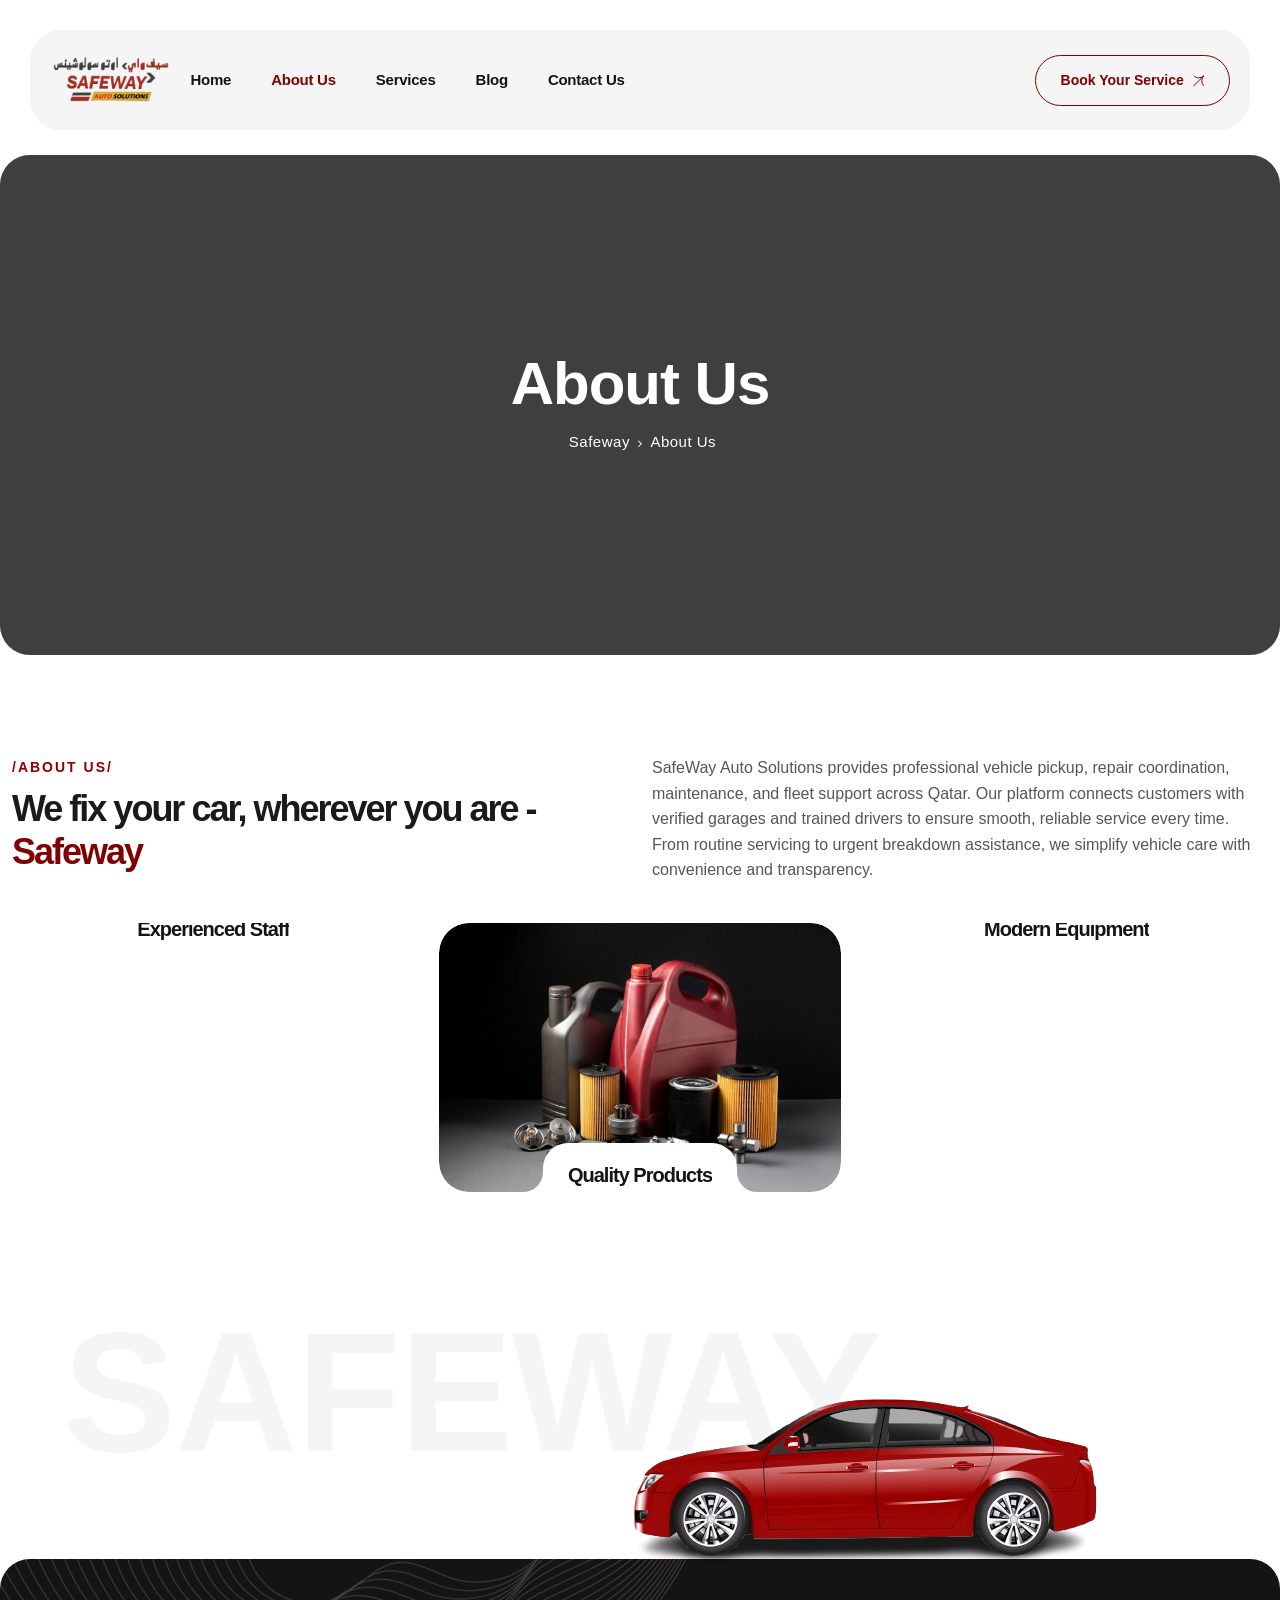
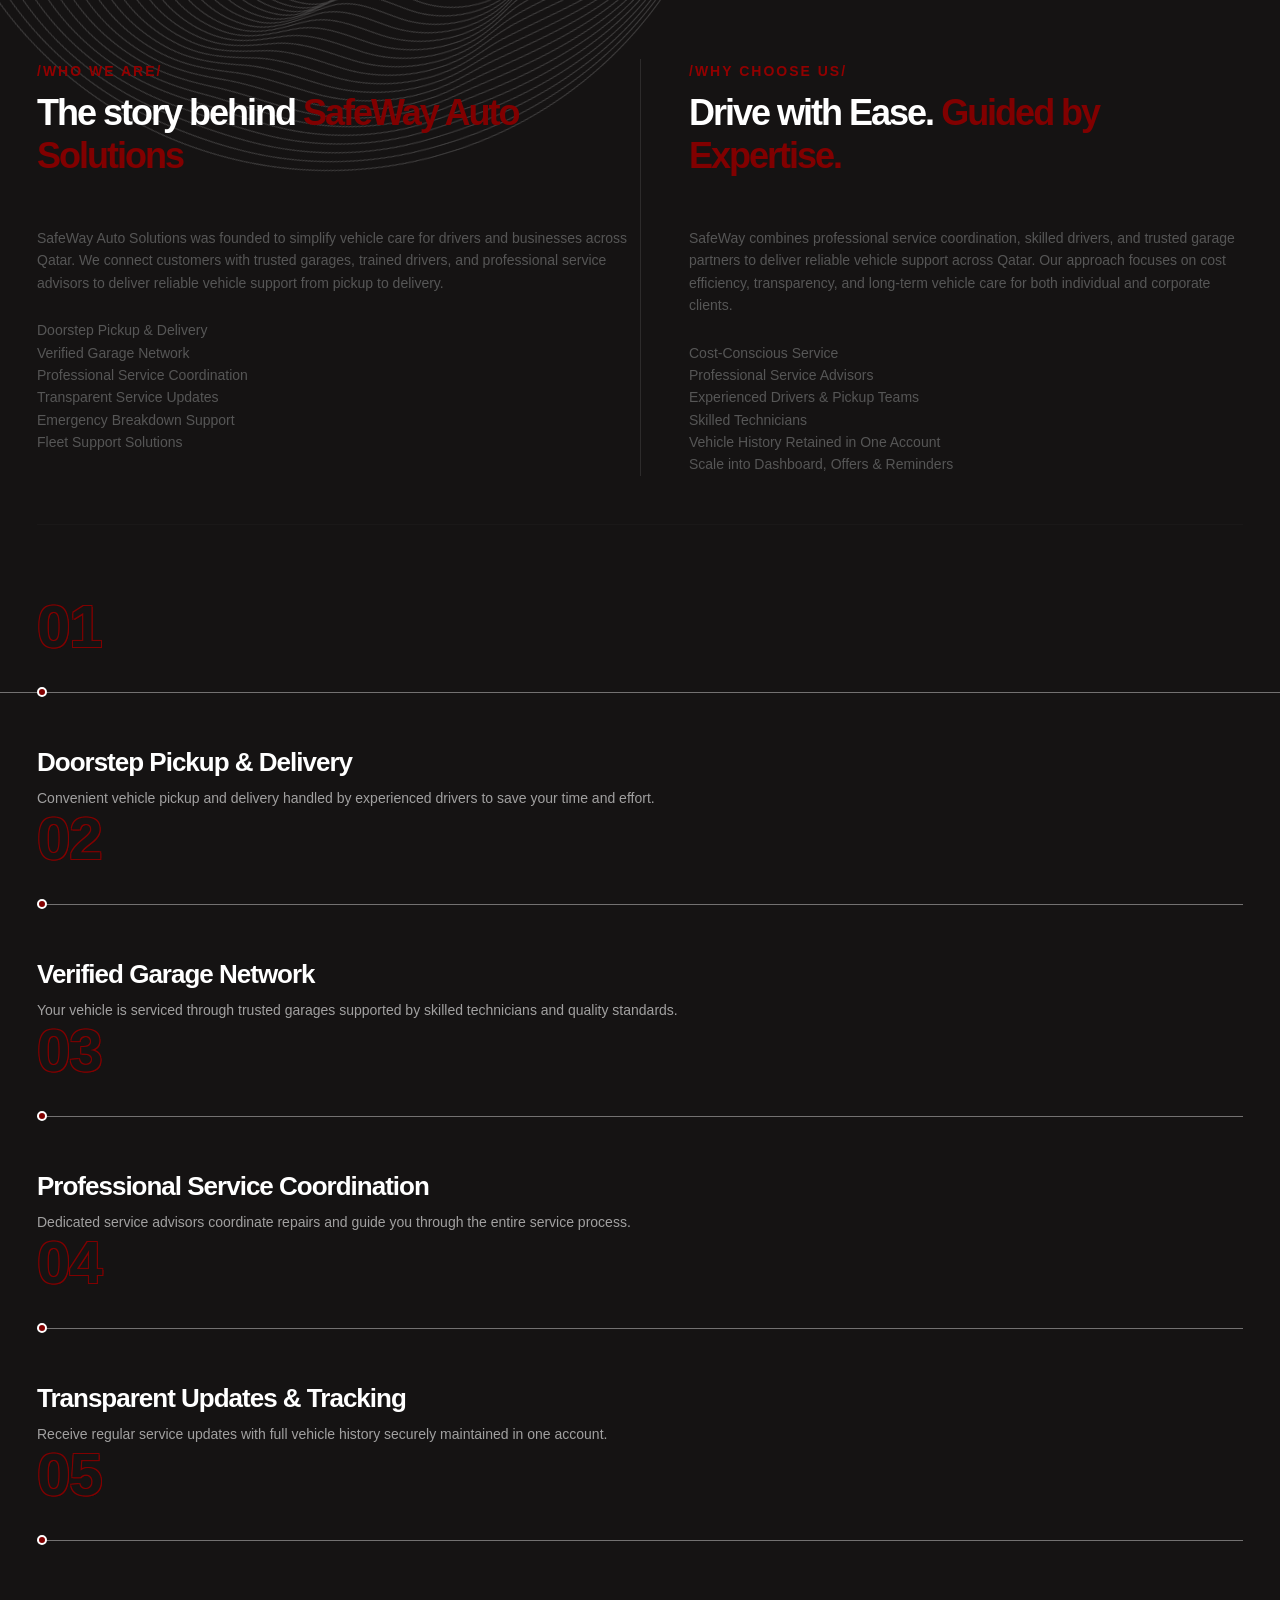
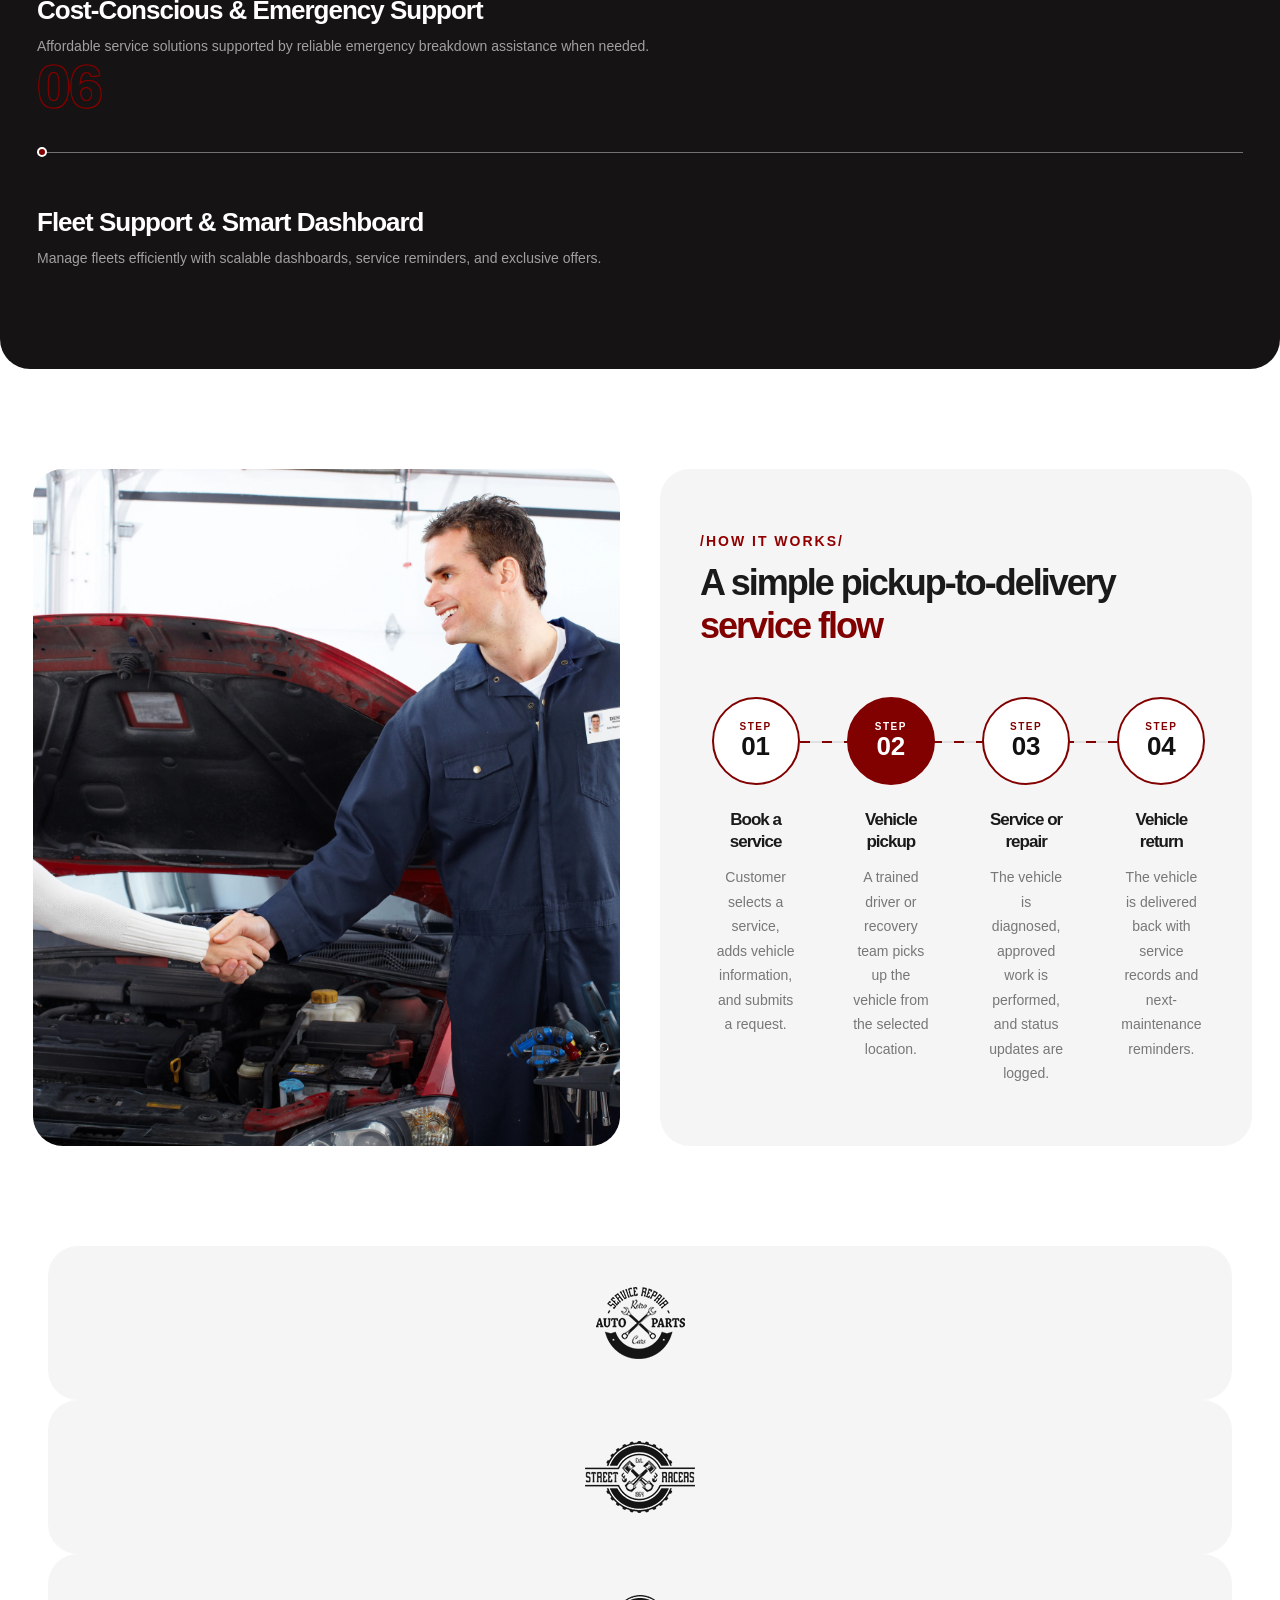
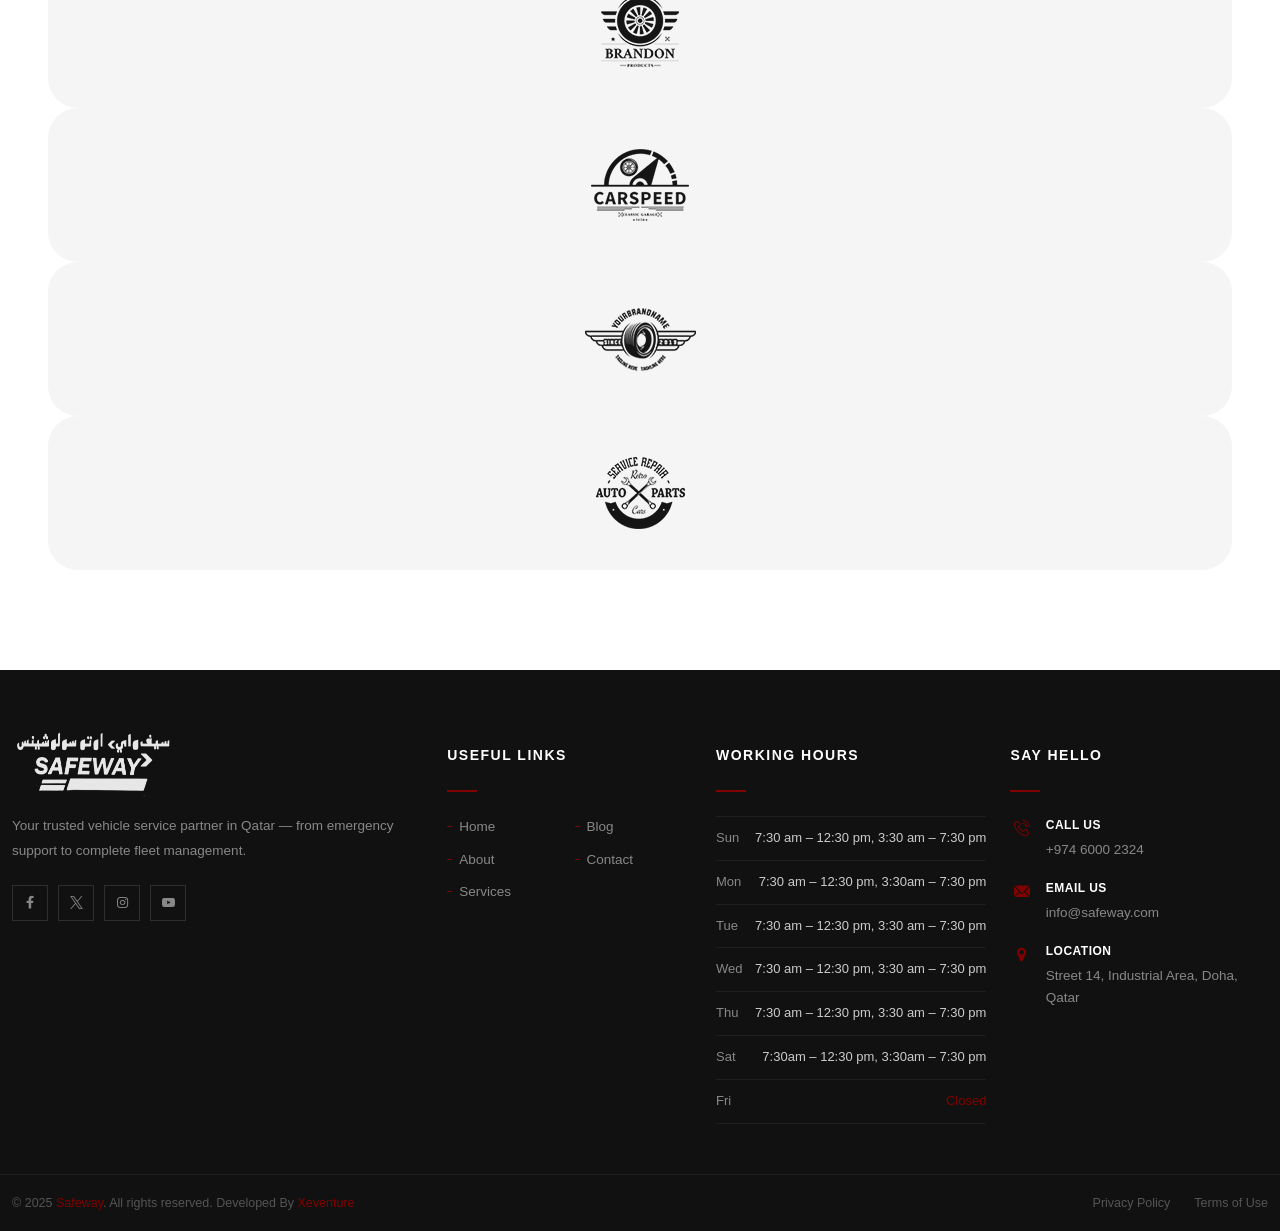
==== about.html @ 5f0ea9a8 "refactor:  add service modal in my pages" ====
<!doctype html>
<html class="no-js" lang="en">

<head>
  <meta charset="utf-8" />
  <meta http-equiv="x-ua-compatible" content="ie=edge" />
  <title>About Us - Safeway Auto Solutions</title>
  <meta name="robots" content="noindex, follow" />
  <meta name="description" content="" />
  <meta name="viewport" content="width=device-width, initial-scale=1, shrink-to-fit=no" />
  <!-- Favicon -->
  <!-- CSS
         ============================================ -->
  <!-- Bootstrap CSS -->
  <link rel="stylesheet" href="css/bootstrap.min.css" />
  <!-- Fontawesome -->
  <link rel="stylesheet" href="css/fontawesome.css" />
  <!-- Flaticon -->
  <link rel="stylesheet" href="css/flaticon.css" />
  <!-- Base Icons -->
  <link rel="stylesheet" href="css/pbminfotech-base-icons.css" />
  <!-- Themify Icons -->
  <link rel="stylesheet" href="css/themify-icons.css" />
  <!-- Slick -->
  <link rel="stylesheet" href="css/swiper.min.css" />
  <!-- Magnific -->
  <link rel="stylesheet" href="css/magnific-popup.css" />
  <!-- AOS -->
  <link rel="stylesheet" href="css/aos.css" />
  <!-- Shortcode CSS -->
  <link rel="stylesheet" href="css/shortcode.css" />
  <!-- Base CSS -->
  <link rel="stylesheet" href="css/base.css" />
  <!-- Style CSS -->
  <link rel="stylesheet" href="css/style.css" />
  <!-- Responsive CSS -->
  <link rel="stylesheet" href="css/responsive.css" />
  
  <style>
    /* Popup Form Styles - Clean Modal */
   
  </style>
</head>

<body>
  <!-- Page Wrapper -->
  <div class="page-wrapper">
    <!-- Header Main Area -->
    <header class="site-header header-style-1">
      <div class="site-header-menu">
        <div class="pbmit-main-header-area">
          <div class="container-fluid">
            <div class="pbmit-header-content d-flex justify-content-between align-items-center">
              <div class="pbmit-logo-menuarea d-flex justify-content-between align-items-center">
                <div class="site-branding">
                  <h1 class="site-title">
                    <a href="index.html">
                      <img class="logo-img" src="images/logo/safewaylogo.png" alt="Safeway" />
                    </a>
                  </h1>
                </div>
                <div class="site-navigation">
                  <nav class="main-menu navbar-expand-xl navbar-light">
                    <div class="navbar-header">
                      <!-- Toggle Button -->
                      <button class="navbar-toggler" type="button">
                        <i class="pbmit-base-icon-menu-1"></i>
                      </button>
                    </div>
                    <div class="pbmit-mobile-menu-bg"></div>
                    <div class="collapse navbar-collapse clearfix show" id="pbmit-menu">
                      <div class="pbmit-menu-wrap">
                        <span class="closepanel">
                          <svg class="qodef-svg--close qodef-m" xmlns="http://www.w3.org/2000/svg" width="20.163"
                            height="20.163" viewBox="0 0 26.163 26.163">
                            <rect width="36" height="1" transform="translate(0.707) rotate(45)"></rect>
                            <rect width="36" height="1" transform="translate(0 25.456) rotate(-45)"></rect>
                          </svg>
                        </span>
                        <ul class="navigation clearfix">
                          <li class="dropdown">
                            <a href="index.html">Home</a>
                          </li>
                          <li class="dropdown active">
                            <a href="about.html">About Us</a>
                          </li>
                          <li class="dropdown">
                            <a href="service.html">Services</a>
                          </li>
                          <li class="dropdown">
                            <a href="blog.html">Blog</a>
                          </li>
                          <li><a href="contact.html">Contact Us</a>
                          </li>
                        </ul>
                      </div>
                    </div>
                  </nav>
                </div>
              </div>
              <div class="pbmit-right-box d-flex align-items-center">
                <div class="pbmit-button-box">
                  <div class="pbmit-header-button">
                    <a href="tel:+974 6000 2324">
                      <span class="pbmit-header-button-text-2">+974 6000 2324</span>
                    </a>
                  </div>
                </div>
                <div class="pbmit-button-box-second">
                  <div>
                    <!-- UPDATED: Book Your Service button triggers popup -->
                    <a class="pbmit-btn pbmit-btn-outline open-service-modal" href="javascript:void(0);">
                      <span class="pbmit-button-content-wrapper">
                        <span class="pbmit-button-icon">
                          <svg xmlns="http://www.w3.org/2000/svg" width="16" height="16" viewBox="0 0 22.76 22.76">
                            <path
                              d="M22.34,1A14.67,14.67,0,0,1,12,5.3,14.6,14.6,0,0,1,6.08,4.06,14.68,14.68,0,0,1,1.59,1"
                              transform="translate(-0.29 -0.29)" fill="none" stroke="currentColor" stroke-width="2">
                            </path>
                            <path d="M22.34,1a14.67,14.67,0,0,0,0,20.75" transform="translate(-0.29 -0.29)" fill="none"
                              stroke="currentColor" stroke-width="2"></path>
                            <path d="M22.34,1,1,22.34" transform="translate(-0.29 -0.29)" fill="none"
                              stroke="currentColor" stroke-width="2"></path>
                          </svg>
                        </span>
                        <span class="pbmit-button-text">Book Your Service</span>
                      </span>
                    </a>
                  </div>
                </div>
              </div>
            </div>
          </div>
        </div>
      </div>
    </header>
    <!-- Header Main Area End Here -->

    <!-- Title Bar -->
    <div class="pbmit-title-bar-wrapper">
      <div class="container">
        <div class="pbmit-title-bar-content">
          <div class="pbmit-title-bar-content-inner">
            <div class="pbmit-tbar">
              <div class="pbmit-tbar-inner container">
                <h1 class="pbmit-tbar-title">About Us</h1>
              </div>
            </div>
            <div class="pbmit-breadcrumb">
              <div class="pbmit-breadcrumb-inner">
                <span>
                  <a title="" href="index.html" class="home"><span>Safeway</span></a>
                </span>
                <span class="sep">
                  <i class="pbmit-base-icon-angle-right"></i>
                </span>
                <span><span class="post-root post post-post current-item">
                    About Us</span></span>
              </div>
            </div>
          </div>
        </div>
      </div>
    </div>
    <!-- Title Bar End-->

    <!-- Page Content -->
    <div class="page-content">
      <!-- About Start -->
      <section class="section-xl">
        <div class="container">
          <div class="row">
            <div class="col-md-12 col-xl-6">
              <div class="pbmit-heading-subheading animation-style4">
                <h4 class="pbmit-subtitle">About Us</h4>
                <h2 class="pbmit-title">
                  We fix your car, wherever you are -
                  <span class="pbmit-global-color">Safeway</span>
                </h2>
              </div>
            </div>
            <div class="col-md-12 col-xl-6">
              <p class="pbmit-text-editor">
                SafeWay Auto Solutions provides professional vehicle pickup,
                repair coordination, maintenance, and fleet support across
                Qatar. Our platform connects customers with verified garages
                and trained drivers to ensure smooth, reliable service every
                time. From routine servicing to urgent breakdown assistance,
                we simplify vehicle care with convenience and transparency.
              </p>
            </div>
          </div>
          <div class="row pbmit-column-three">
            <article class="pbmit-static-box-style-1 col-md-4">
              <div class="pbminfotech-post-item">
                <div class="pbmit-img-wrapper">
                  <img src="images/about-us/staff.jpg" alt="" />
                  <div class="pbmit-title-wrapper">
                    <div class="pbmit-title-inner">
                      <h2 class="pbmit-staticbox-title">
                        <a href="#">
                          <span class="pbmit-button-text">
                            Experienced Staff
                          </span>
                          <span class="pbmit-button-icon-wrapper">
                            <span class="pbmit-button-icon">
                              <i class="pbmit-base-icon-black-arrow-1"></i>
                            </span>
                          </span>
                        </a>
                      </h2>
                    </div>
                  </div>
                </div>
              </div>
            </article>
            <article class="pbmit-static-box-style-1 col-md-4">
              <div class="pbminfotech-post-item">
                <div class="pbmit-img-wrapper">
                  <img src="images/about-us/products.jpg" alt="" />
                  <div class="pbmit-title-wrapper">
                    <div class="pbmit-title-inner">
                      <h2 class="pbmit-staticbox-title">
                        <a href="#">
                          <span class="pbmit-button-text">
                            Quality Products
                          </span>
                          <span class="pbmit-button-icon-wrapper">
                            <span class="pbmit-button-icon">
                              <i class="pbmit-base-icon-black-arrow-1"></i>
                            </span>
                          </span>
                        </a>
                      </h2>
                    </div>
                  </div>
                </div>
              </div>
            </article>
            <article class="pbmit-static-box-style-1 col-md-4">
              <div class="pbminfotech-post-item">
                <div class="pbmit-img-wrapper">
                  <img src="images/about-us/tool.jpg" alt="" />
                  <div class="pbmit-title-wrapper">
                    <div class="pbmit-title-inner">
                      <h2 class="pbmit-staticbox-title">
                        <a href="#">
                          <span class="pbmit-button-text">
                            Modern Equipment
                          </span>
                          <span class="pbmit-button-icon-wrapper">
                            <span class="pbmit-button-icon">
                              <i class="pbmit-base-icon-black-arrow-1"></i>
                            </span>
                          </span>
                        </a>
                      </h2>
                    </div>
                  </div>
                </div>
              </div>
            </article>
          </div>
        </div>
      </section>
      <!-- About end -->

      <!-- Tween Start -->
      <section class="overflow-hidden">
        <div class="container">
          <div class="pbmit-tween-effect-style-1">
            <div class="pbmit-tween-effect" data-x-start="0" data-x-end="6" data-y-start="0" data-y-end="0"
              data-scale-x-start="1" data-scale-x-end=" 1" data-skew-x-start=" 0deg" data-skew-x-end="0deg"
              data-skew-y-start=" 0deg" data-skew-y-end=" 0deg" data-rotate-x-start="0" data-rotate-x-end="0" style="
                  transform: translate(4.0313%, 0%) translate3d(0px, 0px, 0px);
                ">
              <h3 class="pbmit-element-title">SAFEWAY</h3>
            </div>
          </div>
          <div class="infobox-service-car-img">
            <img src="images/about-us/car.png" class="img-fluid" alt="" />
          </div>
        </div>
      </section>
      <!-- Tween end -->

      <!-- History + Who We Are + Why Choose Us Start -->
      <section class="our-history-bg pbmit-bg-color-blackish section-lg">
        <div class="container">
          <!-- Top: Who We Are + Why Choose Us -->
          <div class="row mb-5">
            <div class="col-lg-6">
              <div class="pbmit-heading-subheading animation-style2">
                <h4 class="pbmit-subtitle">Who We Are</h4>
                <h2 class="pbmit-title">
                  The story behind
                  <span class="pbmit-global-color">SafeWay Auto Solutions</span>
                </h2>
              </div>
              <p class="mt-3">
                SafeWay Auto Solutions was founded to simplify vehicle care
                for drivers and businesses across Qatar. We connect customers
                with trusted garages, trained drivers, and professional
                service advisors to deliver reliable vehicle support from
                pickup to delivery.
              </p>
              <ul class="pbmit-list mt-3">
                <li>Doorstep Pickup & Delivery</li>
                <li>Verified Garage Network</li>
                <li>Professional Service Coordination</li>
                <li>Transparent Service Updates</li>
                <li>Emergency Breakdown Support</li>
                <li>Fleet Support Solutions</li>
              </ul>
            </div>
            <div class="col-lg-6 ps-xl-5 mt-4 mt-lg-0" style="border-left: 1px solid rgba(255, 255, 255, 0.1)">
              <div class="pbmit-heading-subheading animation-style2">
                <h4 class="pbmit-subtitle">Why Choose Us</h4>
                <h2 class="pbmit-title">
                  Drive with Ease.
                  <span class="pbmit-global-color">Guided by Expertise.</span>
                </h2>
              </div>
              <p class="mt-3">
                SafeWay combines professional service coordination, skilled
                drivers, and trusted garage partners to deliver reliable
                vehicle support across Qatar. Our approach focuses on cost
                efficiency, transparency, and long-term vehicle care for both
                individual and corporate clients.
              </p>
              <ul class="pbmit-list mt-3">
                <li>Cost-Conscious Service</li>
                <li>Professional Service Advisors</li>
                <li>Experienced Drivers & Pickup Teams</li>
                <li>Skilled Technicians</li>
                <li>Vehicle History Retained in One Account</li>
                <li>Scale into Dashboard, Offers & Reminders</li>
              </ul>
            </div>
          </div>

          <hr style="
                border-color: rgba(255, 255, 255, 0.08);
                margin-bottom: 48px;
              " />

          <!-- History Timeline -->
          <div class="pbmit-timeline pt-4">
            <div class="swiper-slider pbmit-element-timeline-style-1" data-autoplay="false" data-loop="false"
              data-dots="false" data-arrows="false" data-columns="4" data-margin="0" data-effect="slide">
              <div class="swiper-wrapper">
                <!-- Point 1 -->
                <div class="pbmit-timeline-wrapper swiper-slide" role="group">
                  <p class="pbmit-timeline-year">01</p>
                  <div class="steps-dot">
                    <span class="dot"></span>
                  </div>
                  <div class="pbmit-same-height steps-content_wrap">
                    <h3 class="pbmit-timeline-title">
                      Doorstep Pickup & Delivery
                    </h3>
                    <p class="pbmit-timeline-desc">
                      Convenient vehicle pickup and delivery handled by
                      experienced drivers to save your time and effort.
                    </p>
                  </div>
                </div>

                <!-- Point 2 -->
                <div class="pbmit-timeline-wrapper swiper-slide" role="group">
                  <p class="pbmit-timeline-year">02</p>
                  <div class="steps-dot">
                    <span class="dot"></span>
                  </div>
                  <div class="pbmit-same-height steps-content_wrap">
                    <h3 class="pbmit-timeline-title">
                      Verified Garage Network
                    </h3>
                    <p class="pbmit-timeline-desc">
                      Your vehicle is serviced through trusted garages
                      supported by skilled technicians and quality standards.
                    </p>
                  </div>
                </div>

                <!-- Point 3 -->
                <div class="pbmit-timeline-wrapper swiper-slide" role="group">
                  <p class="pbmit-timeline-year">03</p>
                  <div class="steps-dot">
                    <span class="dot"></span>
                  </div>
                  <div class="pbmit-same-height steps-content_wrap">
                    <h3 class="pbmit-timeline-title">
                      Professional Service Coordination
                    </h3>
                    <p class="pbmit-timeline-desc">
                      Dedicated service advisors coordinate repairs and guide
                      you through the entire service process.
                    </p>
                  </div>
                </div>

                <!-- Point 4 -->
                <div class="pbmit-timeline-wrapper swiper-slide" role="group">
                  <p class="pbmit-timeline-year">04</p>
                  <div class="steps-dot">
                    <span class="dot"></span>
                  </div>
                  <div class="pbmit-same-height steps-content_wrap">
                    <h3 class="pbmit-timeline-title">
                      Transparent Updates & Tracking
                    </h3>
                    <p class="pbmit-timeline-desc">
                      Receive regular service updates with full vehicle
                      history securely maintained in one account.
                    </p>
                  </div>
                </div>

                <!-- Point 5 -->
                <div class="pbmit-timeline-wrapper swiper-slide" role="group">
                  <p class="pbmit-timeline-year">05</p>
                  <div class="steps-dot">
                    <span class="dot"></span>
                  </div>
                  <div class="pbmit-same-height steps-content_wrap">
                    <h3 class="pbmit-timeline-title">
                      Cost-Conscious & Emergency Support
                    </h3>
                    <p class="pbmit-timeline-desc">
                      Affordable service solutions supported by reliable
                      emergency breakdown assistance when needed.
                    </p>
                  </div>
                </div>

                <!-- Point 6 -->
                <div class="pbmit-timeline-wrapper swiper-slide" role="group">
                  <p class="pbmit-timeline-year">06</p>
                  <div class="steps-dot">
                    <span class="dot"></span>
                  </div>
                  <div class="pbmit-same-height steps-content_wrap">
                    <h3 class="pbmit-timeline-title">
                      Fleet Support & Smart Dashboard
                    </h3>
                    <p class="pbmit-timeline-desc">
                      Manage fleets efficiently with scalable dashboards,
                      service reminders, and exclusive offers.
                    </p>
                  </div>
                </div>
              </div>
            </div>
          </div>
        </div>
      </section>
      <!-- History + Who We Are + Why Choose Us End -->

      <!-- Testimonial Start -->
      <section class="section-lg">
        <div class="container-fluid px-xl-5 px-0">
          <div class="row g-0">
            <div class="col-md-12 col-xl-6">
              <div class="testimonial-two-bg"></div>
            </div>
            <div class="col-md-12 col-xl-6">
              <div class="testimonial-two-box pbmit-bg-color-light">
                <div class="pbmit-heading-subheading animation-style4">
                  <h4 class="pbmit-subtitle">How it works</h4>
                  <h2 class="pbmit-title">
                    A simple pickup-to-delivery
                    <span class="pbmit-global-color">service flow</span>
                  </h2>
                </div>
                <!-- Steps -->
                <div class="row pbmit-how-it-works-row mt-5">
                  <div class="col-md-6 col-xl-3 pbmit-hiw-step">
                    <div class="pbmit-hiw-inner">
                      <div class="pbmit-hiw-circle">
                        <span class="pbmit-hiw-label">Step</span>
                        <span class="pbmit-hiw-num">01</span>
                      </div>
                      <h4 class="pbmit-hiw-title">Book a service</h4>
                      <p class="pbmit-hiw-desc">
                        Customer selects a service, adds vehicle information,
                        and submits a request.
                      </p>
                    </div>
                  </div>

                  <div class="col-md-6 col-xl-3 pbmit-hiw-step pbmit-hiw-active">
                    <div class="pbmit-hiw-inner">
                      <div class="pbmit-hiw-circle">
                        <span class="pbmit-hiw-label">Step</span>
                        <span class="pbmit-hiw-num">02</span>
                      </div>
                      <h4 class="pbmit-hiw-title">Vehicle pickup</h4>
                      <p class="pbmit-hiw-desc">
                        A trained driver or recovery team picks up the vehicle
                        from the selected location.
                      </p>
                    </div>
                  </div>

                  <div class="col-md-6 col-xl-3 pbmit-hiw-step">
                    <div class="pbmit-hiw-inner">
                      <div class="pbmit-hiw-circle">
                        <span class="pbmit-hiw-label">Step</span>
                        <span class="pbmit-hiw-num">03</span>
                      </div>
                      <h4 class="pbmit-hiw-title">Service or repair</h4>
                      <p class="pbmit-hiw-desc">
                        The vehicle is diagnosed, approved work is performed,
                        and status updates are logged.
                      </p>
                    </div>
                  </div>

                  <div class="col-md-6 col-xl-3 pbmit-hiw-step">
                    <div class="pbmit-hiw-inner">
                      <div class="pbmit-hiw-circle">
                        <span class="pbmit-hiw-label">Step</span>
                        <span class="pbmit-hiw-num">04</span>
                      </div>
                      <h4 class="pbmit-hiw-title">Vehicle return</h4>
                      <p class="pbmit-hiw-desc">
                        The vehicle is delivered back with service records and
                        next-maintenance reminders.
                      </p>
                    </div>
                  </div>
                </div>
              </div>
            </div>
          </div>
        </div>
      </section>
      <!-- Testimonial End -->

      <!-- Client End -->
      <section class="section-lgb">
        <div class="container-fluid px-5">
          <div class="swiper-slider" data-autoplay="true" data-loop="true" data-dots="false" data-arrows="false"
            data-columns="6" data-margin="30" data-effect="slide">
            <div class="swiper-wrapper">
              <!-- Slide1 -->
              <article class="pbmit-client-style-2 swiper-slide">
                <div class="pbmit-border-wrapper">
                  <div class="pbmit-client-wrapper pbmit-client-with-hover-img">
                    <h4 class="pbmit-hide">Client 01</h4>
                    <div class="pbmit-client-hover-img">
                      <img src="images/client/client-global-01.webp" alt="" />
                    </div>
                    <div class="pbmit-featured-img-wrapper">
                      <div class="pbmit-featured-wrapper">
                        <img src="images/client/client-black-01.webp" class="img-fluid" alt="" />
                      </div>
                    </div>
                  </div>
                </div>
              </article>
              <!-- Slide2 -->
              <article class="pbmit-client-style-2 swiper-slide">
                <div class="pbmit-border-wrapper">
                  <div class="pbmit-client-wrapper pbmit-client-with-hover-img">
                    <h4 class="pbmit-hide">Client 01</h4>
                    <div class="pbmit-client-hover-img">
                      <img src="images/client/client-global-02.webp" alt="" />
                    </div>
                    <div class="pbmit-featured-img-wrapper">
                      <div class="pbmit-featured-wrapper">
                        <img src="images/client/client-black-02.webp" class="img-fluid" alt="" />
                      </div>
                    </div>
                  </div>
                </div>
              </article>
              <!-- Slide3 -->
              <article class="pbmit-client-style-2 swiper-slide">
                <div class="pbmit-border-wrapper">
                  <div class="pbmit-client-wrapper pbmit-client-with-hover-img">
                    <h4 class="pbmit-hide">Client 01</h4>
                    <div class="pbmit-client-hover-img">
                      <img src="images/client/client-global-03.webp" alt="" />
                    </div>
                    <div class="pbmit-featured-img-wrapper">
                      <div class="pbmit-featured-wrapper">
                        <img src="images/client/client-black-03.webp" class="img-fluid" alt="" />
                      </div>
                    </div>
                  </div>
                </div>
              </article>
              <!-- Slide4 -->
              <article class="pbmit-client-style-2 swiper-slide">
                <div class="pbmit-border-wrapper">
                  <div class="pbmit-client-wrapper pbmit-client-with-hover-img">
                    <h4 class="pbmit-hide">Client 01</h4>
                    <div class="pbmit-client-hover-img">
                      <img src="images/client/client-global-04.webp" alt="" />
                    </div>
                    <div class="pbmit-featured-img-wrapper">
                      <div class="pbmit-featured-wrapper">
                        <img src="images/client/client-black-04.webp" class="img-fluid" alt="" />
                      </div>
                    </div>
                  </div>
                </div>
              </article>
              <!-- Slide5 -->
              <article class="pbmit-client-style-2 swiper-slide">
                <div class="pbmit-border-wrapper">
                  <div class="pbmit-client-wrapper pbmit-client-with-hover-img">
                    <h4 class="pbmit-hide">Client 01</h4>
                    <div class="pbmit-client-hover-img">
                      <img src="images/client/client-global-05.webp" alt="" />
                    </div>
                    <div class="pbmit-featured-img-wrapper">
                      <div class="pbmit-featured-wrapper">
                        <img src="images/client/client-black-05.webp" class="img-fluid" alt="" />
                      </div>
                    </div>
                  </div>
                </div>
              </article>
              <!-- Slide6 -->
              <article class="pbmit-client-style-2 swiper-slide">
                <div class="pbmit-border-wrapper">
                  <div class="pbmit-client-wrapper pbmit-client-with-hover-img">
                    <h4 class="pbmit-hide">Client 01</h4>
                    <div class="pbmit-client-hover-img">
                      <img src="images/client/client-global-01.webp" alt="" />
                    </div>
                    <div class="pbmit-featured-img-wrapper">
                      <div class="pbmit-featured-wrapper">
                        <img src="images/client/client-black-01.webp" class="img-fluid" alt="" />
                      </div>
                    </div>
                  </div>
                </div>
              </article>
            </div>
          </div>
        </div>
      </section>
      <!-- Client End -->
    </div>
    <!-- Page Content End -->

    <!-- Footer (unchanged) -->
    <footer class="site-footer pbmit-bg-color-blackish">
      <div class="pbmit-footer-widget-area">
        <div class="container">
          <div class="row">
            <div class="pbmit-footer-widget-col-1 col-md-3">
              <div class="widget">
                <div class="textwidget">
                  <a href="index.html" class="footer-logo-wrap">
                    <img class="img-fluid" width="160" src="images/logo/safewaylogo.png" alt="Safeway" />
                  </a>
                  <p class="pbmit-footer-desc">
                    Your trusted vehicle service partner in Qatar — from emergency support to complete fleet management.
                  </p>
                  <ul class="pbmit-social-links">
                    <li class="pbmit-social-li pbmit-social-facebook"><a href="#"><span><i class="pbmit-base-icon-facebook-f"></i></span></a></li>
                    <li class="pbmit-social-li pbmit-social-twitter"><a href="#"><span><i class="pbmit-base-icon-twitter-2"></i></span></a></li>
                    <li class="pbmit-social-li pbmit-social-instagram"><a href="#"><span><i class="pbmit-base-icon-instagram"></i></span></a></li>
                    <li class="pbmit-social-li pbmit-social-youtube"><a href="#"><span><i class="pbmit-base-icon-youtube-play"></i></span></a></li>
                  </ul>
                </div>
              </div>
            </div>
            <div class="pbmit-footer-widget-col-2 col-md-3">
              <div class="widget pbmit-two-column-menu">
                <h2 class="widget-title">Useful Links</h2>
                <div class="textwidget">
                  <ul><li><a href="index.html">Home</a></li><li><a href="about.html">About</a></li><li><a href="service.html">Services</a></li><li><a href="blog.html">Blog</a></li><li><a href="contact.html">Contact</a></li></ul>
                </div>
              </div>
            </div>
            <div class="pbmit-footer-widget-col-4 col-md-3">
              <div class="widget widget_text">
                <h2 class="widget-title">Working Hours</h2>
                <div class="pbmit-timelist-wrapper">
                  <ul class="pbmit-timelist-list">
                    <li><span class="pbmit-timelist-day">Sun</span><span class="pbmit-timelist-time">7:30 am – 12:30 pm, 3:30 am – 7:30 pm</span></li>
                    <li><span class="pbmit-timelist-day">Mon</span><span class="pbmit-timelist-time">7:30 am – 12:30 pm, 3:30am – 7:30 pm</span></li>
                    <li><span class="pbmit-timelist-day">Tue</span><span class="pbmit-timelist-time">7:30 am – 12:30 pm, 3:30 am – 7:30 pm</span></li>
                    <li><span class="pbmit-timelist-day">Wed</span><span class="pbmit-timelist-time">7:30 am – 12:30 pm, 3:30 am – 7:30 pm</span></li>
                    <li><span class="pbmit-timelist-day">Thu</span><span class="pbmit-timelist-time">7:30 am – 12:30 pm, 3:30 am – 7:30 pm</span></li>
                    <li><span class="pbmit-timelist-day">Sat</span><span class="pbmit-timelist-time">7:30am – 12:30 pm, 3:30am – 7:30 pm</span></li>
                    <li class="pbmit-timelist-closed"><span class="pbmit-timelist-day">Fri</span><span class="pbmit-timelist-time">Closed</span></li>
                  </ul>
                </div>
              </div>
            </div>
            <div class="pbmit-footer-widget-col-3 col-md-3">
              <aside class="widget">
                <h2 class="widget-title">Say Hello</h2>
                <div class="pbmit-contact-widget-lines">
                  <div class="pbmit-contact-widget-line"><div class="pbmit-contact-widget-icon"><i class="pbmit-base-icon-phone-call"></i></div><div class="pbmit-contact-widget-text"><strong>Call Us</strong><a href="tel:+97460002324">+974 6000 2324</a></div></div>
                  <div class="pbmit-contact-widget-line"><div class="pbmit-contact-widget-icon"><i class="pbmit-base-icon-email"></i></div><div class="pbmit-contact-widget-text"><strong>Email Us</strong><a href="mailto:info@safeway.com">info@safeway.com</a></div></div>
                  <div class="pbmit-contact-widget-line"><div class="pbmit-contact-widget-icon"><i class="pbmit-base-icon-location"></i></div><div class="pbmit-contact-widget-text"><strong>Location</strong><span>Street 14, Industrial Area, Doha, Qatar</span></div></div>
                </div>
              </aside>
            </div>
          </div>
        </div>
        <div class="pbmit-footer-bottom-bar">
          <div class="container">
            <div class="pbmit-footer-bottom-inner">
              <span class="pbmit-footer-copy">&copy; 2025 <a href="index.html">Safeway</a>. All rights reserved. Developed By <a href="https://xeventure.com/" target="_blank">Xeventure</a></span>
              <div class="pbmit-footer-bottom-links"><a href="#">Privacy Policy</a><a href="#">Terms of Use</a></div>
            </div>
          </div>
        </div>
      </div>
    </footer>
    <!-- footer End -->

    <!-- Search Box Start Here -->
    <div class="pbmit-search-overlay">
      <div class="pbmit-icon-close">
        <svg class="qodef-svg--close qodef-m" xmlns="http://www.w3.org/2000/svg" width="28.163" height="28.163"
          viewBox="0 0 26.163 26.163">
          <rect width="36" height="1" transform="translate(0.707) rotate(45)"></rect>
          <rect width="36" height="1" transform="translate(0 25.456) rotate(-45)"></rect>
        </svg>
      </div>
      <div class="pbmit-search-outer">
        <form class="pbmit-site-searchform">
          <input type="search" class="form-control field searchform-s" name="s" placeholder="Search …" />
          <button type="submit"></button>
        </form>
      </div>
    </div>
    <!-- Search Box End Here -->

    <!-- Scroll To Top -->
    <div class="pbmit-progress-wrap">
      <svg class="pbmit-progress-circle svg-content" width="100%" height="100%" viewBox="-1 -1 102 102">
        <path d="M50,1 a49,49 0 0,1 0,98 a49,49 0 0,1 0,-98"></path>
      </svg>
    </div>
    <!-- Scroll To Top End -->
  </div>

  <!-- SERVICE BOOKING MODAL POPUP -->
  <div id="serviceBookingModal" class="service-modal">
    <div class="modal-container">
      <div class="modal-header">
        <h3>Book Your Service</h3>
        <button class="close-modal" id="closeModalBtn">&times;</button>
      </div>
      <div class="modal-body">
        <form id="serviceBookingForm">
          <div class="form-row">
            <div class="form-group">
              <label class="required">Full Name</label>
              <input type="text" name="fullname" placeholder="John Doe" required>
            </div>
            <div class="form-group">
              <label class="required">Email</label>
              <input type="email" name="email" placeholder="hello@safeway.com" required>
            </div>
          </div>
          <div class="form-row">
            <div class="form-group">
              <label class="required">Phone Number</label>
              <input type="tel" name="phone" placeholder="+974 XXXXXXXX" required>
            </div>
            <div class="form-group">
              <label class="required">Preferred Date</label>
              <input type="date" name="date" required>
            </div>
          </div>
          <div class="form-group">
            <label class="required">Select Service</label>
            <select name="service" required>
              <option value="">-- Choose a service --</option>
              <option>Repair Works</option>
              <option>Air Conditioning</option>
              <option>Tire & RIM Works</option>
              <option>Detailing & Interiors</option>
              <option>Battery</option>
              <option>Brake Works</option>
              <option>Periodic Service</option>
              <option>Breakdown Assistance</option>
            </select>
          </div>
          <div class="form-group">
            <label class="required">Pickup Address</label>
            <input type="text" name="pickup_address" placeholder="Street, building, area, city" required>
          </div>
          <div class="form-row">
            <div class="form-group">
              <label class="required">Vehicle Make</label>
              <input type="text" name="vehicle_make" placeholder="e.g., Toyota, Honda" required>
            </div>
            <div class="form-group">
              <label class="required">Vehicle Model</label>
              <input type="text" name="vehicle_model" placeholder="e.g., Camry, Civic" required>
            </div>
          </div>
          <div class="form-group">
            <label>Issue Description (Optional)</label>
            <textarea name="issue_description" placeholder="Describe the problem or required repair..."></textarea>
          </div>
          <div class="form-group">
            <label>Landmarks / Package Details (Optional)</label>
            <input type="text" name="landmarks" placeholder="Nearby landmark or special request">
          </div>
          <button type="submit" class="submit-btn"> Submit Request</button>
          <div class="form-note">Our team will contact you within 1 hour to confirm.</div>
        </form>
      </div>
    </div>
  </div>

  <!-- JS Scripts -->
  <script data-cfasync="false" src="../cdn-cgi/scripts/5c5dd728/cloudflare-static/email-decode.min.js"></script>
  <script src="js/jquery.min.js"></script>
  <script src="js/popper.min.js"></script>
  <script src="js/bootstrap.min.js"></script>
  <script src="js/jquery.waypoints.min.js"></script>
  <script src="js/jquery.appear.js"></script>
  <script src="js/numinate.min.js"></script>
  <script src="js/swiper.min.js"></script>
  <script src="js/jquery.magnific-popup.min.js"></script>
  <script src="js/circle-progress.js"></script>
  <script src="js/jquery.countdown.min.js"></script>
  <script src="js/aos.js"></script>
  <script src="js/gsap.js"></script>
  <script src="js/ScrollTrigger.js"></script>
  <script src="js/SplitText.js"></script>
  <script src="js/magnetic.js"></script>
  <script src="js/theia-sticky-sidebar.js"></script>
  <script src="js/gsap-animation.js"></script>
  <script src="js/scripts.js"></script>

</body>

</html>
---- css/flaticon.css ----
@font-face {
    font-family: "flaticon";
    src: url("../fonts/flaticonc67c.woff2?716d898122548937996ee23449084144") format("woff2"),
url("../fonts/flaticonc67c.woff?716d898122548937996ee23449084144") format("woff"),
url("../fonts/flaticonc67c.eot?716d898122548937996ee23449084144#iefix") format("embedded-opentype"),
url("../fonts/flaticonc67c.ttf?716d898122548937996ee23449084144") format("truetype"),
url("../fonts/flaticonc67c.svg?716d898122548937996ee23449084144#flaticon") format("svg")
}

i[class^="flaticon-"]:before, i[class*=" pbmit-karsfix-icon-"]:before {
    font-family: flaticon !important;
    font-style: normal;
    font-weight: normal !important;
    font-variant: normal;
    text-transform: none;
    line-height: 1;
    -webkit-font-smoothing: antialiased;
    -moz-osx-font-smoothing: grayscale;
}

.pbmit-karsfix-icon-car-engine:before {
    content: "\f101";
}
.pbmit-karsfix-icon-repair:before {
    content: "\f102";
}
.pbmit-karsfix-icon-setting:before {
    content: "\f103";
}
.pbmit-karsfix-icon-garage:before {
    content: "\f104";
}
.pbmit-karsfix-icon-headlight:before {
    content: "\f105";
}
.pbmit-karsfix-icon-report:before {
    content: "\f106";
}
.pbmit-karsfix-icon-car-lifter:before {
    content: "\f107";
}
.pbmit-karsfix-icon-belt:before {
    content: "\f108";
}
.pbmit-karsfix-icon-spark-plug:before {
    content: "\f109";
}
.pbmit-karsfix-icon-automobile:before {
    content: "\f10a";
}
.pbmit-karsfix-icon-tyre:before {
    content: "\f10b";
}
.pbmit-karsfix-icon-car-battery:before {
    content: "\f10c";
}
.pbmit-karsfix-icon-car-lifter-1:before {
    content: "\f10d";
}
.pbmit-karsfix-icon-worker:before {
    content: "\f10e";
}
.pbmit-karsfix-icon-brakes:before {
    content: "\f10f";
}
.pbmit-karsfix-icon-turbo:before {
    content: "\f110";
}
.pbmit-karsfix-icon-steering-wheel:before {
    content: "\f111";
}
.pbmit-karsfix-icon-car-door:before {
    content: "\f112";
}
.pbmit-karsfix-icon-chassis:before {
    content: "\f113";
}
.pbmit-karsfix-icon-windscreen:before {
    content: "\f114";
}
.pbmit-karsfix-icon-monitor:before {
    content: "\f115";
}
.pbmit-karsfix-icon-adjustable-wrench:before {
    content: "\f116";
}
.pbmit-karsfix-icon-spanner:before {
    content: "\f117";
}
.pbmit-karsfix-icon-bolt:before {
    content: "\f118";
}
.pbmit-karsfix-icon-engine:before {
    content: "\f119";
}
.pbmit-karsfix-icon-woofer:before {
    content: "\f11a";
}
.pbmit-karsfix-icon-side-mirror:before {
    content: "\f11b";
}
.pbmit-karsfix-icon-nut:before {
    content: "\f11c";
}
.pbmit-karsfix-icon-car-key:before {
    content: "\f11d";
}
.pbmit-karsfix-icon-stick:before {
    content: "\f11e";
}
.pbmit-karsfix-icon-exhaust:before {
    content: "\f11f";
}
.pbmit-karsfix-icon-lug-wrench:before {
    content: "\f120";
}
.pbmit-karsfix-icon-chassis-1:before {
    content: "\f121";
}
.pbmit-karsfix-icon-meter:before {
    content: "\f122";
}
.pbmit-karsfix-icon-technical-support:before {
    content: "\f123";
}
.pbmit-karsfix-icon-spray-can:before {
    content: "\f124";
}
.pbmit-karsfix-icon-funnel:before {
    content: "\f125";
}
.pbmit-karsfix-icon-spray-paint-gun:before {
    content: "\f126";
}
.pbmit-karsfix-icon-calender-app:before {
    content: "\f127";
}
.pbmit-karsfix-icon-events:before {
    content: "\f128";
}
.pbmit-karsfix-icon-best-price:before {
    content: "\f129";
}
.pbmit-karsfix-icon-telephone:before {
    content: "\f12a";
}
.pbmit-karsfix-icon-mail:before {
    content: "\f12b";
}
.pbmit-karsfix-icon-placeholder:before {
    content: "\f12c";
}
.pbmit-karsfix-icon-briefcase:before {
    content: "\f12d";
}
.pbmit-karsfix-icon-customer-satisfaction:before {
    content: "\f12e";
}
.pbmit-karsfix-icon-thumbs:before {
    content: "\f12f";
}
.pbmit-karsfix-icon-straight-quotes:before {
    content: "\f130";
}
---- css/pbminfotech-base-icons.css ----
@font-face {
  font-family: 'pbminfotech-base-icons';
  src: url('../fonts/pbminfotech-base-iconsdb0b.eot?91571697');
  src: url('../fonts/pbminfotech-base-iconsdb0b.eot?91571697#iefix') format('embedded-opentype'),
       url('../fonts/pbminfotech-base-iconsdb0b.woff2?91571697') format('woff2'),
       url('../fonts/pbminfotech-base-iconsdb0b.woff?91571697') format('woff'),
       url('../fonts/pbminfotech-base-iconsdb0b.ttf?91571697') format('truetype'),
       url('../fonts/pbminfotech-base-iconsdb0b.svg?91571697#pbminfotech-base-icons') format('svg');
  font-weight: normal;
  font-style: normal;
}
/* Chrome hack: SVG is rendered more smooth in Windozze. 100% magic, uncomment if you need it. */
/* Note, that will break hinting! In other OS-es font will be not as sharp as it could be */
/*
@media screen and (-webkit-min-device-pixel-ratio:0) {
  @font-face {
    font-family: 'pbminfotech-base-icons';
    src: url('../font/pbminfotech-base-icons.svg?91571697#pbminfotech-base-icons') format('svg');
  }
}
*/
[class^="pbmit-base-icon-"]:before, [class*=" pbmit-base-icon-"]:before {
  font-family: "pbminfotech-base-icons";
  font-style: normal;
  font-weight: normal;
  speak: never;

  display: inline-block;
  text-decoration: inherit;
  width: 1em;
  margin-right: .2em;
  text-align: center;
  /* opacity: .8; */

  /* For safety - reset parent styles, that can break glyph codes*/
  font-variant: normal;
  text-transform: none;

  /* fix buttons height, for twitter bootstrap */
  line-height: 1em;

  /* Animation center compensation - margins should be symmetric */
  /* remove if not needed */
  margin-left: .2em;

  /* you can be more comfortable with increased icons size */
  /* font-size: 120%; */

  /* Font smoothing. That was taken from TWBS */
  -webkit-font-smoothing: antialiased;
  -moz-osx-font-smoothing: grayscale;

  /* Uncomment for 3D effect */
  /* text-shadow: 1px 1px 1px rgba(127, 127, 127, 0.3); */
}

.pbmit-base-icon-d1:before { content: '\e800'; } /* '' */
.pbmit-base-icon-chat:before { content: '\e801'; } /* '' */
.pbmit-base-icon-calendar:before { content: '\e802'; } /* '' */
.pbmit-base-icon-heart:before { content: '\e803'; } /* '' */
.pbmit-base-icon-star-2:before { content: '\e804'; } /* '' */
.pbmit-base-icon-quote:before { content: '\e805'; } /* '' */
.pbmit-base-icon-right-open:before { content: '\e806'; } /* '' */
.pbmit-base-icon-left-open:before { content: '\e807'; } /* '' */
.pbmit-base-icon-user:before { content: '\e808'; } /* '' */
.pbmit-base-icon-chat-1:before { content: '\e809'; } /* '' */
.pbmit-base-icon-folder-open:before { content: '\e80a'; } /* '' */
.pbmit-base-icon-tags:before { content: '\e80b'; } /* '' */
.pbmit-base-icon-phone-call:before { content: '\e80c'; } /* '' */
.pbmit-base-icon-search-1:before { content: '\e80d'; } /* '' */
.pbmit-base-icon-location:before { content: '\e80e'; } /* '' */
.pbmit-base-icon-right-big:before { content: '\e80f'; } /* '' */
.pbmit-base-icon-email:before { content: '\e810'; } /* '' */
.pbmit-base-icon-down-open-big:before { content: '\e811'; } /* '' */
.pbmit-base-icon-up-open-big:before { content: '\e812'; } /* '' */
.pbmit-base-icon-cancel:before { content: '\e813'; } /* '' */
.pbmit-base-icon-angle-right:before { content: '\e814'; } /* '' */
.pbmit-base-icon-arrow-right:before { content: '\e815'; } /* '' */
.pbmit-base-icon-aside:before { content: '\e816'; } /* '' */
.pbmit-base-icon-music:before { content: '\e817'; } /* '' */
.pbmit-base-icon-plus:before { content: '\e818'; } /* '' */
.pbmit-base-icon-videocam:before { content: '\e819'; } /* '' */
.pbmit-base-icon-link-1:before { content: '\e81a'; } /* '' */
.pbmit-base-icon-gallery:before { content: '\e81b'; } /* '' */
.pbmit-base-icon-right-small:before { content: '\e81c'; } /* '' */
.pbmit-base-icon-left-small:before { content: '\e81d'; } /* '' */
.pbmit-base-icon-angle-left:before { content: '\e81e'; } /* '' */
.pbmit-base-icon-arrow-left:before { content: '\e81f'; } /* '' */
.pbmit-base-icon-home-service:before { content: '\e820'; } /* '' */
.pbmit-base-icon-tik-tok:before { content: '\e821'; } /* '' */
.pbmit-base-icon-shopping-cart:before { content: '\e822'; } /* '' */
.pbmit-base-icon-pdf:before { content: '\e823'; } /* '' */
.pbmit-base-icon-file:before { content: '\e824'; } /* '' */
.pbmit-base-icon-search-2:before { content: '\e825'; } /* '' */
.pbmit-base-icon-placeholder:before { content: '\e826'; } /* '' */
.pbmit-base-icon-mail-inbox:before { content: '\e827'; } /* '' */
.pbmit-base-icon-phone-volume-solid-1:before { content: '\e828'; } /* '' */
.pbmit-base-icon-menu-1:before { content: '\e829'; } /* '' */
.pbmit-base-icon-call:before { content: '\e82a'; } /* '' */
.pbmit-base-icon-align-left:before { content: '\e82c'; } /* '' */
.pbmit-base-icon-sticky:before { content: '\e830'; } /* '' */
.pbmit-base-icon-pin-outline:before { content: '\e831'; } /* '' */
.pbmit-base-icon-clock:before { content: '\e832'; } /* '' */
.pbmit-base-icon-phone:before { content: '\e833'; } /* '' */
.pbmit-base-icon-clock-1:before { content: '\e836'; } /* '' */
.pbmit-base-icon-star:before { content: '\e843'; } /* '' */
.pbmit-base-icon-calendar-1:before { content: '\e844'; } /* '' */
.pbmit-base-icon-share:before { content: '\e845'; } /* '' */
.pbmit-base-icon-bookmark:before { content: '\e849'; } /* '' */
.pbmit-base-icon-heart-empty:before { content: '\e84c'; } /* '' */
.pbmit-base-icon-square-dot-:before { content: '\e850'; } /* '' */
.pbmit-base-icon-forward:before { content: '\e855'; } /* '' */
.pbmit-base-icon-left-dir:before { content: '\e859'; } /* '' */
.pbmit-base-icon-right-dir:before { content: '\e85a'; } /* '' */
.pbmit-base-icon-phone-call-1:before { content: '\e85d'; } /* '' */
.pbmit-base-icon-comment-alt:before { content: '\e85e'; } /* '' */
.pbmit-base-icon-comment-2:before { content: '\e85f'; } /* '' */
.pbmit-base-icon-close-circular-button-symbol:before { content: '\e860'; } /* '' */
.pbmit-base-icon-location-dot-solid:before { content: '\e864'; } /* '' */
.pbmit-base-icon-straight-quotes:before { content: '\e865'; } /* '' */
.pbmit-base-icon-chat-3:before { content: '\e867'; } /* '' */
.pbmit-base-icon-location-2:before { content: '\e86b'; } /* '' */
.pbmit-base-icon-facebook-f:before { content: '\e871'; } /* '' */
.pbmit-base-icon-linkedin-in:before { content: '\e873'; } /* '' */
.pbmit-base-icon-pointed-star:before { content: '\e883'; } /* '' */
.pbmit-base-icon-star-1:before { content: '\e889'; } /* '' */
.pbmit-base-icon-calendar-3:before { content: '\e88b'; } /* '' */
.pbmit-base-icon-download:before { content: '\e88f'; } /* '' */
.pbmit-base-icon-clock-3:before { content: '\e892'; } /* '' */
.pbmit-base-icon-twitter-2:before { content: '\e895'; } /* '' */
.pbmit-base-icon-right-1:before { content: '\e896'; } /* '' */
.pbmit-base-icon-user-4:before { content: '\e897'; } /* '' */
.pbmit-base-icon-tick-1:before { content: '\e89a'; } /* '' */
.pbmit-base-icon-doc-file-format:before { content: '\e89b'; } /* '' */
.pbmit-base-icon-pdf-file-format-symbol-1:before { content: '\e89c'; } /* '' */
.pbmit-base-icon-checked:before { content: '\e8a0'; } /* '' */
.pbmit-base-icon-search:before { content: '\e8c4'; } /* '' */
.pbmit-base-icon-black-arrow-1:before { content: '\e8dd'; } /* '' */
.pbmit-base-icon-share-2:before { content: '\e8e0'; } /* '' */
.pbmit-base-icon-up-right-arrow-1:before { content: '\e8ea'; } /* '' */
.pbmit-base-icon-right-circled:before { content: '\f0a9'; } /* '' */
.pbmit-base-icon-menu:before { content: '\f0c9'; } /* '' */
.pbmit-base-icon-gplus:before { content: '\f0d5'; } /* '' */
.pbmit-base-icon-mail-alt:before { content: '\f0e0'; } /* '' */
.pbmit-base-icon-comment-empty:before { content: '\f0e5'; } /* '' */
.pbmit-base-icon-chat-empty:before { content: '\f0e6'; } /* '' */
.pbmit-base-icon-angle-double-right:before { content: '\f101'; } /* '' */
.pbmit-base-icon-reply:before { content: '\f112'; } /* '' */
.pbmit-base-icon-folder-open-empty:before { content: '\f115'; } /* '' */
.pbmit-base-icon-ok-squared:before { content: '\f14a'; } /* '' */
.pbmit-base-icon-youtube-play:before { content: '\f16a'; } /* '' */
.pbmit-base-icon-instagram:before { content: '\f16d'; } /* '' */
.pbmit-base-icon-flickr:before { content: '\f16e'; } /* '' */
.pbmit-base-icon-paper-plane:before { content: '\f1d8'; } /* '' */
.pbmit-base-icon-pinterest:before { content: '\f231'; } /* '' */
.pbmit-base-icon-vimeo-1:before { content: '\f27d'; } /* '' */
.pbmit-base-icon-reddit:before { content: '\f281'; } /* '' */
.pbmit-base-icon-user-circle:before { content: '\f2bd'; } /* '' */
.pbmit-base-icon-facebook-squared:before { content: '\f308'; } /* '' */
.pbmit-base-icon-linkedin-squared:before { content: '\f30c'; } /* '' */
---- css/themify-icons.css ----
@font-face {
	font-family: 'themify';
	src:url('../fonts/themify9f24.eot?-fvbane');
	src:url('../fonts/themifyd41d.eot?#iefix-fvbane') format('embedded-opentype'),
		url('../fonts/themify9f24.woff?-fvbane') format('woff'),
		url('../fonts/themify9f24.ttf?-fvbane') format('truetype'),
		url('../fonts/themify9f24.svg?-fvbane#themify') format('svg');
	font-weight: normal;
	font-style: normal;
}

[class^="ti-"], [class*=" ti-"] {
	font-family: 'themify';
	speak: none;
	font-style: normal;
	font-weight: normal;
	font-variant: normal;
	text-transform: none;
	line-height: 1;

	/* Better Font Rendering =========== */
	-webkit-font-smoothing: antialiased;
	-moz-osx-font-smoothing: grayscale;
}

.ti-wand:before {
	content: "\e600";
}
.ti-volume:before {
	content: "\e601";
}
.ti-user:before {
	content: "\e602";
}
.ti-unlock:before {
	content: "\e603";
}
.ti-unlink:before {
	content: "\e604";
}
.ti-trash:before {
	content: "\e605";
}
.ti-thought:before {
	content: "\e606";
}
.ti-target:before {
	content: "\e607";
}
.ti-tag:before {
	content: "\e608";
}
.ti-tablet:before {
	content: "\e609";
}
.ti-star:before {
	content: "\e60a";
}
.ti-spray:before {
	content: "\e60b";
}
.ti-signal:before {
	content: "\e60c";
}
.ti-shopping-cart:before {
	content: "\e60d";
}
.ti-shopping-cart-full:before {
	content: "\e60e";
}
.ti-settings:before {
	content: "\e60f";
}
.ti-search:before {
	content: "\e610";
}
.ti-zoom-in:before {
	content: "\e611";
}
.ti-zoom-out:before {
	content: "\e612";
}
.ti-cut:before {
	content: "\e613";
}
.ti-ruler:before {
	content: "\e614";
}
.ti-ruler-pencil:before {
	content: "\e615";
}
.ti-ruler-alt:before {
	content: "\e616";
}
.ti-bookmark:before {
	content: "\e617";
}
.ti-bookmark-alt:before {
	content: "\e618";
}
.ti-reload:before {
	content: "\e619";
}
.ti-plus:before {
	content: "\e61a";
}
.ti-pin:before {
	content: "\e61b";
}
.ti-pencil:before {
	content: "\e61c";
}
.ti-pencil-alt:before {
	content: "\e61d";
}
.ti-paint-roller:before {
	content: "\e61e";
}
.ti-paint-bucket:before {
	content: "\e61f";
}
.ti-na:before {
	content: "\e620";
}
.ti-mobile:before {
	content: "\e621";
}
.ti-minus:before {
	content: "\e622";
}
.ti-medall:before {
	content: "\e623";
}
.ti-medall-alt:before {
	content: "\e624";
}
.ti-marker:before {
	content: "\e625";
}
.ti-marker-alt:before {
	content: "\e626";
}
.ti-arrow-up:before {
	content: "\e627";
}
.ti-arrow-right:before {
	content: "\e628";
}
.ti-arrow-left:before {
	content: "\e629";
}
.ti-arrow-down:before {
	content: "\e62a";
}
.ti-lock:before {
	content: "\e62b";
}
.ti-location-arrow:before {
	content: "\e62c";
}
.ti-link:before {
	content: "\e62d";
}
.ti-layout:before {
	content: "\e62e";
}
.ti-layers:before {
	content: "\e62f";
}
.ti-layers-alt:before {
	content: "\e630";
}
.ti-key:before {
	content: "\e631";
}
.ti-import:before {
	content: "\e632";
}
.ti-image:before {
	content: "\e633";
}
.ti-heart:before {
	content: "\e634";
}
.ti-heart-broken:before {
	content: "\e635";
}
.ti-hand-stop:before {
	content: "\e636";
}
.ti-hand-open:before {
	content: "\e637";
}
.ti-hand-drag:before {
	content: "\e638";
}
.ti-folder:before {
	content: "\e639";
}
.ti-flag:before {
	content: "\e63a";
}
.ti-flag-alt:before {
	content: "\e63b";
}
.ti-flag-alt-2:before {
	content: "\e63c";
}
.ti-eye:before {
	content: "\e63d";
}
.ti-export:before {
	content: "\e63e";
}
.ti-exchange-vertical:before {
	content: "\e63f";
}
.ti-desktop:before {
	content: "\e640";
}
.ti-cup:before {
	content: "\e641";
}
.ti-crown:before {
	content: "\e642";
}
.ti-comments:before {
	content: "\e643";
}
.ti-comment:before {
	content: "\e644";
}
.ti-comment-alt:before {
	content: "\e645";
}
.ti-close:before {
	content: "\e646";
}
.ti-clip:before {
	content: "\e647";
}
.ti-angle-up:before {
	content: "\e648";
}
.ti-angle-right:before {
	content: "\e649";
}
.ti-angle-left:before {
	content: "\e64a";
}
.ti-angle-down:before {
	content: "\e64b";
}
.ti-check:before {
	content: "\e64c";
}
.ti-check-box:before {
	content: "\e64d";
}
.ti-camera:before {
	content: "\e64e";
}
.ti-announcement:before {
	content: "\e64f";
}
.ti-brush:before {
	content: "\e650";
}
.ti-briefcase:before {
	content: "\e651";
}
.ti-bolt:before {
	content: "\e652";
}
.ti-bolt-alt:before {
	content: "\e653";
}
.ti-blackboard:before {
	content: "\e654";
}
.ti-bag:before {
	content: "\e655";
}
.ti-move:before {
	content: "\e656";
}
.ti-arrows-vertical:before {
	content: "\e657";
}
.ti-arrows-horizontal:before {
	content: "\e658";
}
.ti-fullscreen:before {
	content: "\e659";
}
.ti-arrow-top-right:before {
	content: "\e65a";
}
.ti-arrow-top-left:before {
	content: "\e65b";
}
.ti-arrow-circle-up:before {
	content: "\e65c";
}
.ti-arrow-circle-right:before {
	content: "\e65d";
}
.ti-arrow-circle-left:before {
	content: "\e65e";
}
.ti-arrow-circle-down:before {
	content: "\e65f";
}
.ti-angle-double-up:before {
	content: "\e660";
}
.ti-angle-double-right:before {
	content: "\e661";
}
.ti-angle-double-left:before {
	content: "\e662";
}
.ti-angle-double-down:before {
	content: "\e663";
}
.ti-zip:before {
	content: "\e664";
}
.ti-world:before {
	content: "\e665";
}
.ti-wheelchair:before {
	content: "\e666";
}
.ti-view-list:before {
	content: "\e667";
}
.ti-view-list-alt:before {
	content: "\e668";
}
.ti-view-grid:before {
	content: "\e669";
}
.ti-uppercase:before {
	content: "\e66a";
}
.ti-upload:before {
	content: "\e66b";
}
.ti-underline:before {
	content: "\e66c";
}
.ti-truck:before {
	content: "\e66d";
}
.ti-timer:before {
	content: "\e66e";
}
.ti-ticket:before {
	content: "\e66f";
}
.ti-thumb-up:before {
	content: "\e670";
}
.ti-thumb-down:before {
	content: "\e671";
}
.ti-text:before {
	content: "\e672";
}
.ti-stats-up:before {
	content: "\e673";
}
.ti-stats-down:before {
	content: "\e674";
}
.ti-split-v:before {
	content: "\e675";
}
.ti-split-h:before {
	content: "\e676";
}
.ti-smallcap:before {
	content: "\e677";
}
.ti-shine:before {
	content: "\e678";
}
.ti-shift-right:before {
	content: "\e679";
}
.ti-shift-left:before {
	content: "\e67a";
}
.ti-shield:before {
	content: "\e67b";
}
.ti-notepad:before {
	content: "\e67c";
}
.ti-server:before {
	content: "\e67d";
}
.ti-quote-right:before {
	content: "\e67e";
}
.ti-quote-left:before {
	content: "\e67f";
}
.ti-pulse:before {
	content: "\e680";
}
.ti-printer:before {
	content: "\e681";
}
.ti-power-off:before {
	content: "\e682";
}
.ti-plug:before {
	content: "\e683";
}
.ti-pie-chart:before {
	content: "\e684";
}
.ti-paragraph:before {
	content: "\e685";
}
.ti-panel:before {
	content: "\e686";
}
.ti-package:before {
	content: "\e687";
}
.ti-music:before {
	content: "\e688";
}
.ti-music-alt:before {
	content: "\e689";
}
.ti-mouse:before {
	content: "\e68a";
}
.ti-mouse-alt:before {
	content: "\e68b";
}
.ti-money:before {
	content: "\e68c";
}
.ti-microphone:before {
	content: "\e68d";
}
.ti-menu:before {
	content: "\e68e";
}
.ti-menu-alt:before {
	content: "\e68f";
}
.ti-map:before {
	content: "\e690";
}
.ti-map-alt:before {
	content: "\e691";
}
.ti-loop:before {
	content: "\e692";
}
.ti-location-pin:before {
	content: "\e693";
}
.ti-list:before {
	content: "\e694";
}
.ti-light-bulb:before {
	content: "\e695";
}
.ti-Italic:before {
	content: "\e696";
}
.ti-info:before {
	content: "\e697";
}
.ti-infinite:before {
	content: "\e698";
}
.ti-id-badge:before {
	content: "\e699";
}
.ti-hummer:before {
	content: "\e69a";
}
.ti-home:before {
	content: "\e69b";
}
.ti-help:before {
	content: "\e69c";
}
.ti-headphone:before {
	content: "\e69d";
}
.ti-harddrives:before {
	content: "\e69e";
}
.ti-harddrive:before {
	content: "\e69f";
}
.ti-gift:before {
	content: "\e6a0";
}
.ti-game:before {
	content: "\e6a1";
}
.ti-filter:before {
	content: "\e6a2";
}
.ti-files:before {
	content: "\e6a3";
}
.ti-file:before {
	content: "\e6a4";
}
.ti-eraser:before {
	content: "\e6a5";
}
.ti-envelope:before {
	content: "\e6a6";
}
.ti-download:before {
	content: "\e6a7";
}
.ti-direction:before {
	content: "\e6a8";
}
.ti-direction-alt:before {
	content: "\e6a9";
}
.ti-dashboard:before {
	content: "\e6aa";
}
.ti-control-stop:before {
	content: "\e6ab";
}
.ti-control-shuffle:before {
	content: "\e6ac";
}
.ti-control-play:before {
	content: "\e6ad";
}
.ti-control-pause:before {
	content: "\e6ae";
}
.ti-control-forward:before {
	content: "\e6af";
}
.ti-control-backward:before {
	content: "\e6b0";
}
.ti-cloud:before {
	content: "\e6b1";
}
.ti-cloud-up:before {
	content: "\e6b2";
}
.ti-cloud-down:before {
	content: "\e6b3";
}
.ti-clipboard:before {
	content: "\e6b4";
}
.ti-car:before {
	content: "\e6b5";
}
.ti-calendar:before {
	content: "\e6b6";
}
.ti-book:before {
	content: "\e6b7";
}
.ti-bell:before {
	content: "\e6b8";
}
.ti-basketball:before {
	content: "\e6b9";
}
.ti-bar-chart:before {
	content: "\e6ba";
}
.ti-bar-chart-alt:before {
	content: "\e6bb";
}
.ti-back-right:before {
	content: "\e6bc";
}
.ti-back-left:before {
	content: "\e6bd";
}
.ti-arrows-corner:before {
	content: "\e6be";
}
.ti-archive:before {
	content: "\e6bf";
}
.ti-anchor:before {
	content: "\e6c0";
}
.ti-align-right:before {
	content: "\e6c1";
}
.ti-align-left:before {
	content: "\e6c2";
}
.ti-align-justify:before {
	content: "\e6c3";
}
.ti-align-center:before {
	content: "\e6c4";
}
.ti-alert:before {
	content: "\e6c5";
}
.ti-alarm-clock:before {
	content: "\e6c6";
}
.ti-agenda:before {
	content: "\e6c7";
}
.ti-write:before {
	content: "\e6c8";
}
.ti-window:before {
	content: "\e6c9";
}
.ti-widgetized:before {
	content: "\e6ca";
}
.ti-widget:before {
	content: "\e6cb";
}
.ti-widget-alt:before {
	content: "\e6cc";
}
.ti-wallet:before {
	content: "\e6cd";
}
.ti-video-clapper:before {
	content: "\e6ce";
}
.ti-video-camera:before {
	content: "\e6cf";
}
.ti-vector:before {
	content: "\e6d0";
}
.ti-themify-logo:before {
	content: "\e6d1";
}
.ti-themify-favicon:before {
	content: "\e6d2";
}
.ti-themify-favicon-alt:before {
	content: "\e6d3";
}
.ti-support:before {
	content: "\e6d4";
}
.ti-stamp:before {
	content: "\e6d5";
}
.ti-split-v-alt:before {
	content: "\e6d6";
}
.ti-slice:before {
	content: "\e6d7";
}
.ti-shortcode:before {
	content: "\e6d8";
}
.ti-shift-right-alt:before {
	content: "\e6d9";
}
.ti-shift-left-alt:before {
	content: "\e6da";
}
.ti-ruler-alt-2:before {
	content: "\e6db";
}
.ti-receipt:before {
	content: "\e6dc";
}
.ti-pin2:before {
	content: "\e6dd";
}
.ti-pin-alt:before {
	content: "\e6de";
}
.ti-pencil-alt2:before {
	content: "\e6df";
}
.ti-palette:before {
	content: "\e6e0";
}
.ti-more:before {
	content: "\e6e1";
}
.ti-more-alt:before {
	content: "\e6e2";
}
.ti-microphone-alt:before {
	content: "\e6e3";
}
.ti-magnet:before {
	content: "\e6e4";
}
.ti-line-double:before {
	content: "\e6e5";
}
.ti-line-dotted:before {
	content: "\e6e6";
}
.ti-line-dashed:before {
	content: "\e6e7";
}
.ti-layout-width-full:before {
	content: "\e6e8";
}
.ti-layout-width-default:before {
	content: "\e6e9";
}
.ti-layout-width-default-alt:before {
	content: "\e6ea";
}
.ti-layout-tab:before {
	content: "\e6eb";
}
.ti-layout-tab-window:before {
	content: "\e6ec";
}
.ti-layout-tab-v:before {
	content: "\e6ed";
}
.ti-layout-tab-min:before {
	content: "\e6ee";
}
.ti-layout-slider:before {
	content: "\e6ef";
}
.ti-layout-slider-alt:before {
	content: "\e6f0";
}
.ti-layout-sidebar-right:before {
	content: "\e6f1";
}
.ti-layout-sidebar-none:before {
	content: "\e6f2";
}
.ti-layout-sidebar-left:before {
	content: "\e6f3";
}
.ti-layout-placeholder:before {
	content: "\e6f4";
}
.ti-layout-menu:before {
	content: "\e6f5";
}
.ti-layout-menu-v:before {
	content: "\e6f6";
}
.ti-layout-menu-separated:before {
	content: "\e6f7";
}
.ti-layout-menu-full:before {
	content: "\e6f8";
}
.ti-layout-media-right-alt:before {
	content: "\e6f9";
}
.ti-layout-media-right:before {
	content: "\e6fa";
}
.ti-layout-media-overlay:before {
	content: "\e6fb";
}
.ti-layout-media-overlay-alt:before {
	content: "\e6fc";
}
.ti-layout-media-overlay-alt-2:before {
	content: "\e6fd";
}
.ti-layout-media-left-alt:before {
	content: "\e6fe";
}
.ti-layout-media-left:before {
	content: "\e6ff";
}
.ti-layout-media-center-alt:before {
	content: "\e700";
}
.ti-layout-media-center:before {
	content: "\e701";
}
.ti-layout-list-thumb:before {
	content: "\e702";
}
.ti-layout-list-thumb-alt:before {
	content: "\e703";
}
.ti-layout-list-post:before {
	content: "\e704";
}
.ti-layout-list-large-image:before {
	content: "\e705";
}
.ti-layout-line-solid:before {
	content: "\e706";
}
.ti-layout-grid4:before {
	content: "\e707";
}
.ti-layout-grid3:before {
	content: "\e708";
}
.ti-layout-grid2:before {
	content: "\e709";
}
.ti-layout-grid2-thumb:before {
	content: "\e70a";
}
.ti-layout-cta-right:before {
	content: "\e70b";
}
.ti-layout-cta-left:before {
	content: "\e70c";
}
.ti-layout-cta-center:before {
	content: "\e70d";
}
.ti-layout-cta-btn-right:before {
	content: "\e70e";
}
.ti-layout-cta-btn-left:before {
	content: "\e70f";
}
.ti-layout-column4:before {
	content: "\e710";
}
.ti-layout-column3:before {
	content: "\e711";
}
.ti-layout-column2:before {
	content: "\e712";
}
.ti-layout-accordion-separated:before {
	content: "\e713";
}
.ti-layout-accordion-merged:before {
	content: "\e714";
}
.ti-layout-accordion-list:before {
	content: "\e715";
}
.ti-ink-pen:before {
	content: "\e716";
}
.ti-info-alt:before {
	content: "\e717";
}
.ti-help-alt:before {
	content: "\e718";
}
.ti-headphone-alt:before {
	content: "\e719";
}
.ti-hand-point-up:before {
	content: "\e71a";
}
.ti-hand-point-right:before {
	content: "\e71b";
}
.ti-hand-point-left:before {
	content: "\e71c";
}
.ti-hand-point-down:before {
	content: "\e71d";
}
.ti-gallery:before {
	content: "\e71e";
}
.ti-face-smile:before {
	content: "\e71f";
}
.ti-face-sad:before {
	content: "\e720";
}
.ti-credit-card:before {
	content: "\e721";
}
.ti-control-skip-forward:before {
	content: "\e722";
}
.ti-control-skip-backward:before {
	content: "\e723";
}
.ti-control-record:before {
	content: "\e724";
}
.ti-control-eject:before {
	content: "\e725";
}
.ti-comments-smiley:before {
	content: "\e726";
}
.ti-brush-alt:before {
	content: "\e727";
}
.ti-youtube:before {
	content: "\e728";
}
.ti-vimeo:before {
	content: "\e729";
}
.ti-twitter:before {
	content: "\e72a";
}
.ti-time:before {
	content: "\e72b";
}
.ti-tumblr:before {
	content: "\e72c";
}
.ti-skype:before {
	content: "\e72d";
}
.ti-share:before {
	content: "\e72e";
}
.ti-share-alt:before {
	content: "\e72f";
}
.ti-rocket:before {
	content: "\e730";
}
.ti-pinterest:before {
	content: "\e731";
}
.ti-new-window:before {
	content: "\e732";
}
.ti-microsoft:before {
	content: "\e733";
}
.ti-list-ol:before {
	content: "\e734";
}
.ti-linkedin:before {
	content: "\e735";
}
.ti-layout-sidebar-2:before {
	content: "\e736";
}
.ti-layout-grid4-alt:before {
	content: "\e737";
}
.ti-layout-grid3-alt:before {
	content: "\e738";
}
.ti-layout-grid2-alt:before {
	content: "\e739";
}
.ti-layout-column4-alt:before {
	content: "\e73a";
}
.ti-layout-column3-alt:before {
	content: "\e73b";
}
.ti-layout-column2-alt:before {
	content: "\e73c";
}
.ti-instagram:before {
	content: "\e73d";
}
.ti-google:before {
	content: "\e73e";
}
.ti-github:before {
	content: "\e73f";
}
.ti-flickr:before {
	content: "\e740";
}
.ti-facebook:before {
	content: "\e741";
}
.ti-dropbox:before {
	content: "\e742";
}
.ti-dribbble:before {
	content: "\e743";
}
.ti-apple:before {
	content: "\e744";
}
.ti-android:before {
	content: "\e745";
}
.ti-save:before {
	content: "\e746";
}
.ti-save-alt:before {
	content: "\e747";
}
.ti-yahoo:before {
	content: "\e748";
}
.ti-wordpress:before {
	content: "\e749";
}
.ti-vimeo-alt:before {
	content: "\e74a";
}
.ti-twitter-alt:before {
	content: "\e74b";
}
.ti-tumblr-alt:before {
	content: "\e74c";
}
.ti-trello:before {
	content: "\e74d";
}
.ti-stack-overflow:before {
	content: "\e74e";
}
.ti-soundcloud:before {
	content: "\e74f";
}
.ti-sharethis:before {
	content: "\e750";
}
.ti-sharethis-alt:before {
	content: "\e751";
}
.ti-reddit:before {
	content: "\e752";
}
.ti-pinterest-alt:before {
	content: "\e753";
}
.ti-microsoft-alt:before {
	content: "\e754";
}
.ti-linux:before {
	content: "\e755";
}
.ti-jsfiddle:before {
	content: "\e756";
}
.ti-joomla:before {
	content: "\e757";
}
.ti-html5:before {
	content: "\e758";
}
.ti-flickr-alt:before {
	content: "\e759";
}
.ti-email:before {
	content: "\e75a";
}
.ti-drupal:before {
	content: "\e75b";
}
.ti-dropbox-alt:before {
	content: "\e75c";
}
.ti-css3:before {
	content: "\e75d";
}
.ti-rss:before {
	content: "\e75e";
}
.ti-rss-alt:before {
	content: "\e75f";
}
---- css/shortcode.css ----
/******************************

    INDEX:

    00 - Section Title
    01 - Icon Box
    02 - Team Member
    03 - Counter
    04 - Service
    05 - Blog
    06 - Testimonial
    07 - Header
    08 - Footer
    09 - Title Bar
    10 - Overlap Colomn
    11 - Accordion
    12 - Circle Progress
    13 - List Group
    14 - Banner Slider
    15 - Client
    16 - Sortable
	17 - Img Animation
	18 - Marquee
    19 - Pricing
	20 - Portfolio
	21 - Static Box
	22 - Cursor
	23 - Progress Bar
	24 - Tween Effect

******************************/

/*----------------------------------------*/
/*  00 - Section Title
/*----------------------------------------*/
.pbmit-heading-subheading,
.pbmit-custom-heading{
    margin-bottom: 50px;
	position: relative;
    z-index: 1;
}
.pbmit-heading-subheading .pbmit-subtitle,
.pbmit-custom-heading .pbmit-subtitle{
    font-size: 13px;
    line-height: 24px;
    letter-spacing: 0.5px;
    text-transform: uppercase;
    font-style: normal;
	position: relative;
	display: inline-block;
	color: var(--pbmit-global-color);
}
.pbmit-custom-subheading .pbmit-subtitle{
	font-size: 12px;
}
.pbmit-heading-subheading .pbmit-subtitle:before,
.pbmit-heading-subheading .pbmit-subtitle:after,
.pbmit-custom-heading .pbmit-subtitle:before,
.pbmit-custom-heading .pbmit-subtitle:after{
	content: '/';
    display: inline-block;
}
.pbmit-heading-subheading .pbmit-title{
    font-size: 48px;
    line-height: 50px;
    letter-spacing: -2px;
    text-transform: none;
    font-style: normal;
	margin-bottom: 0;
}
.pbmit-heading-subheading .pbmit-heading-desc{
	margin-top: 25px;
	font-weight: 500;
    font-size: 16px;
    line-height: 26px;
    letter-spacing: 0px;
    color: var(--pbmit-blackish-color);
    text-transform: none;
}
.pbmit-bg-color-blackish .pbmit-heading-subheading .pbmit-title{
	color: var(--pbmit-white-color);
}
.pbmit-bg-color-blackish .pbmit-heading-subheading .pbmit-heading-desc{
	color: rgba(var(--pbmit-white-color-rgb),.8);
}
.pbmit-heading-subheading.white-text .pbmit-title,
.pbmit-heading-subheading.white-text .pbmit-subtitle{
	color: var(--pbmit-white-color);
}
/*=== For the same css ===*/
.pbmit-ihbox .pbmit-ihbox-btn a ,
.pbmit-price-btn a{
	transition: all .4s ease-in;
}
.pbmit-ihbox-btn .pbmit-button-icon-wrapper,
.pbmit-blog-btn .pbmit-button-icon-wrapper,
.pbmit-price-btn .pbmit-button-icon-wrapper{
	position: relative;
    overflow: hidden;
    display: inline-flex;
    margin-left: 6px;
    font-size: 12px;
}
.pbmit-ihbox-btn .pbmit-button-icon-wrapper::before,
.pbmit-blog-btn .pbmit-button-icon-wrapper::before,
.pbmit-price-btn .pbmit-button-icon-wrapper::before{
    content: "\e8dd";
    font-family: "pbminfotech-base-icons";
    position: absolute;
    top: 0;
    right: 0;
    width: 1em;
    height: auto;
    font-weight: 400;
    transform: scale(.26) translate(-58px, 50px);
    transition: transform 0.4s ease-in-out, opacity 0.4s ease-in-out;
}
.pbmit-ihbox-btn .pbmit-button-icon,
.pbmit-price-btn .pbmit-button-icon{
    display: inline-block;
    transition: transform 0.4s ease-in-out, opacity 0.4s ease-in-out;
}
.pbmit-ihbox-btn a:hover .pbmit-button-icon-wrapper::before,
.pbmit-blog-btn:hover .pbmit-button-icon-wrapper::before,
.pbmit-price-btn .pbmit-button:hover .pbmit-button-icon-wrapper::before{
    transform: scale(1) translate(-2px, 0);
}
.pbmit-ihbox-btn a:hover .pbmit-button-icon,
.pbmit-blog-btn:hover .pbmit-button-icon,
.pbmit-price-btn .pbmit-button:hover .pbmit-button-icon{
    transform: scale(.26) translate(45px, -50px);
}
blockquote,
.pbmit-service-style-3 .pbminfotech-box-number,
.pbmit-ptable-price-w,
.site-footer .pbmit-contact-widget-lines .pbmit-contact-widget-phone,
.pbmit-ihbox-style-6 .pbmit-ihbox-box-number,
.widget-recent-post .pbmit-rpw-title a,
.post-navigation .nav-links .nav-title,
.blog-details .pbmit-author-content .pbmit-author-name,
.pbmit-portfolio-lines-wrapper .pbmit-portfolio-line-title,
.pbmit-team-single .pbmit-single-team-info li,
.pbmit-team-single .progressbar .progress-label,
.pbmit-team-single .progress.progress-percent-bg .progress-percent,
.pbmit-element-timeline-style-1 .pbmit-timeline-year{
	font-family: var(--pbmit-heading-typography-font-family);
    font-weight: 700;
    font-style: normal;
}
.pbmit-blog-btn,
.pbmit-price-btn .pbmit-button,
.site-header .pbmit-header-button{
	font-family: var(--pbmit-btn-typography-font-family);
    font-weight: 600;
    font-size: 15px;
    line-height: 25px;
    letter-spacing: 0px;
    text-transform: capitalize;
    font-style: normal;
}
.pbmit-blog-btn:hover{
	color: var(--pbmit-global-color);
}
.pbmit-blog-btn .pbmit-button-icon{
	display: inline-block;
    transition: transform 0.4s ease-in-out, opacity 0.4s ease-in-out;
}

/*----------------------------------------*/
/*  01 - Icon Box
/*----------------------------------------*/
/** Style 1 **/
.pbmit-ihbox-style-1 {
	-webkit-transition: all .25s ease-out;
	-moz-transition: all .25s ease-out;
	-o-transition: all .25s ease-out;
	-ms-transition: all .25s ease-out;
	transition: all .25s ease-out;
}
.pbmit-ihbox-style-1:hover {
	transform: translate(0, -5px);
}
.pbmit-element-viewtype-carousel .pbmit-ihbox-style-1 {
	padding-top: 5px;
}
.pbmit-ihbox-style-1 .pbmit-ihbox-svg,
.pbmit-ihbox-style-1 .pbmit-ihbox-icon {
	margin-bottom: 25px;
	display: inline-block;
}
.pbmit-ihbox-style-1 .pbmit-ihbox-svg,
.pbmit-ihbox-style-1 .pbmit-icon-type-icon,
.pbmit-ihbox-style-1 .pbmit-ihbox-icon-type-text {
	width: 70px;
	height: 70px;
	display: flex;
	justify-content: center;
	align-items: center;
	overflow: hidden;
	border-radius: 20px;
	text-align: center;
	font-size: 40px;
	line-height: 35px;
	color: var(--pbmit-global-color);
	background-color: var(--pbmit-light-color);
}
.pbmit-ihbox-style-1 .pbmit-ihbox-svg svg {
	width: 40px;
	height: 40px;
	fill: var(--pbmit-global-color);
}
.pbmit-ihbox-style-1 .pbmit-ihbox-icon-type-text {
	font-size: 24px;
}
.pbmit-ihbox-style-1 .pbmit-ihbox-icon-type-image img {
	width: 70px;
	height: auto;
	border-radius: 20px;
}
.pbmit-ihbox-style-1 .pbmit-element-title {
	font-size: 24px;
	line-height: 28px;
	margin-bottom: 8px;
}
.pbmit-ihbox-style-1 .pbmit-element-subtitle {
	font-size: 14px;
	line-height: 18px;
	margin-bottom: 5px;
}
/** Style 2 **/
.pbmit-ihbox-style-2 {
	-webkit-transition: all .25s ease-out;
	-moz-transition: all .25s ease-out;
	-o-transition: all .25s ease-out;
	-ms-transition: all .25s ease-out;
	transition: all .25s ease-out;
}
.pbmit-ihbox-style-2:hover {
	transform: translate(0, -5px);
}
.pbmit-element-viewtype-carousel .pbmit-ihbox-style-2 {
	padding-top: 5px;
}
.pbmit-ihbox-style-2 .pbmit-ihbox-headingicon {
	display: inline-flex;
	align-items: flex-start;
}
.pbmit-ihbox-style-2 .pbmit-ihbox-svg,
.pbmit-ihbox-style-2 .pbmit-ihbox-icon {
	margin-right: 20px;
	display: inline-block;
}
.pbmit-ihbox-style-2 .pbmit-ihbox-svg,
.pbmit-ihbox-style-2 .pbmit-icon-type-icon,
.pbmit-ihbox-style-2 .pbmit-ihbox-icon-type-text {
	min-width: 70px;
	height: 70px;
	display: flex;
	justify-content: center;
	align-items: center;
	overflow: hidden;
	border-radius: 20px;
	text-align: center;
	font-size: 40px;
	line-height: 35px;
	color: var(--pbmit-global-color);
	background-color: var(--pbmit-light-color);
}
.pbmit-ihbox-style-2 .pbmit-ihbox-svg svg {
	width: 40px;
	height: 40px;
	fill: var(--pbmit-global-color);
}
.pbmit-ihbox-style-2 .pbmit-ihbox-icon-type-text {
	font-size: 24px;
}
.pbmit-ihbox-style-2 .pbmit-ihbox-icon-type-image img {
	min-width: 30px;
	height: auto;
	border-radius: 20px;
}
.pbmit-ihbox-style-2 .pbmit-element-title {
	font-size: 18px;
	line-height: 24px;
	margin-bottom: 5px;
}
.pbmit-ihbox-style-2 .pbmit-element-subtitle {
	font-size: 14px;
	line-height: 18px;
	margin-bottom: 5px;
}
.pbmit-ihbox-style-2 .pbmit-heading-desc {
	margin-bottom: 0;
}
/** Style 3 **/
.pbmit-ihbox-style-3 {
	-webkit-transition: all .25s ease-out;
	-moz-transition: all .25s ease-out;
	-o-transition: all .25s ease-out;
	-ms-transition: all .25s ease-out;
	transition: all .25s ease-out;
}
.pbmit-ihbox-style-3 .pbmit-ihbox-wrap {
	display: inline-flex;
	align-items: center;
}
.pbmit-miconheading-style-3 .pbmit-ihbox-style-3 .pbmit-ihbox-wrap {
	align-items: flex-start;
}
.pbmit-ihbox-style-3 .pbmit-ihbox-svg,
.pbmit-ihbox-style-3 .pbmit-ihbox-icon {
	margin-right: 20px;
	display: inline-block;
}
.pbmit-ihbox-style-3 .pbmit-ihbox-svg,
.pbmit-ihbox-style-3 .pbmit-icon-type-icon,
.pbmit-ihbox-style-3 .pbmit-ihbox-icon-type-text {
	min-width: 70px;
	height: 70px;
	display: flex;
	justify-content: center;
	align-items: center;
	overflow: hidden;
	border-radius: 20px;
	text-align: center;
	font-size: 40px;
	line-height: 35px;
	color: var(--pbmit-blackish-color);
	background-color: var(--pbmit-white-color);
}
.pbmit-ihbox-style-3 .pbmit-ihbox-svg svg {
	width: 40px;
	height: 40px;
	fill: var(--pbmit-blackish-color);
}
.pbmit-ihbox-style-3 .pbmit-ihbox-icon-type-text {
	font-size: 24px;
}
.pbmit-ihbox-style-3 .pbmit-ihbox-icon-type-image img {
	width: 70px;
	height: auto;
	border-radius: 20px;
}
.pbmit-ihbox-style-3 .pbmit-element-title a,
.pbmit-ihbox-style-3 .pbmit-element-title {
	font-size: 20px;
	line-height: 24px;
	margin-bottom: 0;
	color: var(--pbmit-white-color);
}
.pbmit-ihbox-style-3 .pbmit-heading-desc,
.pbmit-ihbox-style-3 .pbmit-element-subtitle a,
.pbmit-ihbox-style-3 .pbmit-element-subtitle {
	font-size: 14px;
	line-height: 18px;
	margin-bottom: 5px;
	color: rgba(var(--pbmit-white-color-rgb), 0.8);
}
.pbmit-ihbox-style-3 .pbmit-element-title a:hover,
.pbmit-ihbox-style-3 .pbmit-element-subtitle a:hover {
	color: var(--pbmit-blackish-color);
}
.pbmit-ihbox-style-3 {
	padding: 25px 25px 0 0;
    position: relative;
    background-color: var(--pbmit-white-color);
    border-radius: 0 30px 0 0;
}
.pbmit-ihbox-style-3 .pbmit-ihbox-headingicon {
    display: inline-block;
    padding: 25px;
    border-radius: 25px;
    background-color: var(--pbmit-global-color);
}
.pbmit-ihbox-style-3 .pbmit-ihbox-btn a {
	color: var(--pbmit-white-color) !important;
}
.pbmit-ihbox-style-3 .pbmit-ihbox-btn a:hover {
	color: var(--pbmit-blackish-color) !important;
}
/* Sticky Corner */
.pbmit-ihbox-style-3 .pbmit-sticky-corner {
	transform: rotate(90deg);
}
.pbmit-ihbox-style-3 .pbmit-top-right-corner {
	top: auto;
	right: -30px;
	bottom: 0;
}
.pbmit-ihbox-style-3 .pbmit-bottom-left-corner{
	top: -30px;
	left: 0px;
}
.pbmit-sticky-corner{
	width: 30px;
    height: 30px;
    position: absolute;
    transform: rotate(-90deg);
}
.pbmit-bottom-left-corner {
    bottom: 0%;
    left: -30px;
    transform: none;
}
.pbmit-top-right-corner {
    top: -30px;
    right: 0%;
    transform: none;
}
.pbmit-sticky-corner svg path {
    fill: var(--pbmit-white-color);
}
/** Style 4 **/
.pbmit-ihbox-style-4 .pbmit-ihbox-svg,
.pbmit-ihbox-style-4 .pbmit-ihbox-icon,
.pbmit-ihbox-style-4 {
	display: inline-block;
	-webkit-transition: all .25s ease-out;
	-moz-transition: all .25s ease-out;
	-o-transition: all .25s ease-out;
	-ms-transition: all .25s ease-out;
	transition: all .25s ease-out;
}
.pbmit-ihbox-style-4 .pbmit-ihbox-svg,
.pbmit-ihbox-style-4 .pbmit-ihbox-icon {
    margin-bottom: 5px;
    display: inline-block;
}
.pbmit-ihbox-style-4:hover .pbmit-ihbox-svg,
.pbmit-ihbox-style-4:hover .pbmit-ihbox-icon {
	transform: translate(0, -5px);
}
.pbmit-ihbox-style-4 .pbmit-ihbox-svg,
.pbmit-ihbox-style-4 .pbmit-icon-type-icon,
.pbmit-ihbox-style-4 .pbmit-ihbox-icon-type-text {
	font-size: 50px;
	line-height: 50px;
	color: var(--pbmit-global-color);
}
.pbmit-ihbox-style-4 .pbmit-ihbox-svg svg {
	width: 50px;
	height: 50px;
	fill: var(--pbmit-global-color);
}
.pbmit-ihbox-style-4 .pbmit-ihbox-icon-type-text {
	font-size: 30px;
}
.pbmit-ihbox-style-4 .pbmit-ihbox-icon-type-image img {
	width: 50px;
	height: auto;
}
.pbmit-ihbox-style-4 .pbmit-element-title {
	font-size: 24px;
	line-height: 28px;
	margin-bottom: 25px;
}
.pbmit-ihbox-style-4 .pbmit-element-subtitle {
	font-size: 14px;
	line-height: 18px;
	margin-bottom: 2px;
	text-transform: uppercase;
	color: #565656;
}
.pbmit-ihbox-style-4 .pbmit-heading-desc {
	margin-bottom: 0;
}
/** Style 5 **/
.pbmit-ihbox-style-5 {
	position: relative;
	-webkit-transition: all .25s ease-out;
	-moz-transition: all .25s ease-out;
	-o-transition: all .25s ease-out;
	-ms-transition: all .25s ease-out;
	transition: all .25s ease-out;
}
.pbmit-ihbox-style-5 .pbmit-icon-wrap {
	display: inline-flex;
	align-items: center;
	padding-bottom: 10px;
}
.pbmit-miconheading-style-3 .pbmit-ihbox-style-5 .pbmit-ihbox-wrap {
	align-items: flex-start;
}
.pbmit-ihbox-style-5 .pbmit-ihbox-svg,
.pbmit-ihbox-style-5 .pbmit-ihbox-icon {
	margin-right: 10px;
	display: inline-block;
}
.pbmit-ihbox-style-5 .pbmit-ihbox-svg,
.pbmit-ihbox-style-5 .pbmit-icon-type-icon,
.pbmit-ihbox-style-5 .pbmit-ihbox-icon-type-text {
	font-size: 20px;
	line-height: 20px;
	color: var(--pbmit-global-color);
}
.pbmit-ihbox-style-5 .pbmit-ihbox-svg svg {
	width: 25px;
	height: 25px;
	fill: var(--pbmit-global-color);
}
.pbmit-ihbox-style-5 .pbmit-ihbox-icon-type-text {
	font-size: 24px;
}
.pbmit-ihbox-style-5 .pbmit-ihbox-icon-type-image img {
	width: 70px;
	height: auto;
}
.pbmit-ihbox-style-5 .pbmit-element-title {
	font-size: 26px;
	line-height: 30px;
	margin-bottom: 0;
}
.pbmit-ihbox-style-5 .pbmit-element-subtitle a,
.pbmit-ihbox-style-5 .pbmit-element-subtitle {
	font-size: 13px;
	line-height: 17px;
	margin-bottom: 0;
	position: relative;
	letter-spacing: 1px;
	text-transform: uppercase;
	color: var(--pbmit-global-color);
}
.pbmit-ihbox-style-5 .pbmit-element-subtitle::after,
.pbmit-ihbox-style-5 .pbmit-element-subtitle::before {
	content: '/';
    display: inline-block;
}
.pbmit-ihbox-style-5 .pbmit-element-subtitle a:hover {
	color: var(--pbmit-blackish-color);
}
.pbmit-ihbox-style-5 .pbmit-element-title {
	margin-bottom: 50px;
}
.pbmit-ihbox-style-5 .pbmit-contents-wrap {
	display: flex;
	align-items: flex-end;
	justify-content: space-between;
}
.pbmit-ihbox-style-5 .pbmit-ihbox-btn .pbmit-button-text {
	display: none;
}
.pbmit-ihbox-style-5 .pbmit-ihbox-btn {
	padding: 10px 10px 0 10px;
	border-radius: 50px 50px 0 0;
	display: inline-block;
	position: relative;
	background-color: var(--pbmit-white-color);
}
.pbmit-ihbox-style-5 .pbmit-ihbox-btn::before,
.pbmit-ihbox-style-5 .pbmit-ihbox-btn::after {
	content: "";
	position: absolute;
	background-color: transparent;
	bottom: 0;
	height: 40px;
	width: 20px;
	box-shadow: 0 20px 0 0 var(--pbmit-white-color);
}
.pbmit-ihbox-style-5 .pbmit-ihbox-btn::before {
	left: -20px;
	border-bottom-right-radius: 20px;
}
.pbmit-ihbox-style-5 .pbmit-ihbox-btn::after {
	right: -20px;
	border-bottom-left-radius: 20px;
}
.pbmit-ihbox-style-5 .pbmit-ihbox-btn a {
	width: 50px;
	height: 50px;
	line-height: 50px;
	display: inline-block;
	text-align: center;
	border-radius: 100%;
	color: var(--pbmit-white-color) !important;
	background-color: var(--pbmit-blackish-color);
}
.pbmit-ihbox-style-5 .pbmit-ihbox-btn a .pbmit-button-icon-wrapper {
	margin-left: 0;
}
.pbmit-bg-color-light .pbmit-ihbox-style-5 .pbmit-ihbox-btn {
    background-color: var(--pbmit-light-color);
}
.pbmit-bg-color-light .pbmit-ihbox-style-5 .pbmit-ihbox-btn::before,
.pbmit-bg-color-light .pbmit-ihbox-style-5 .pbmit-ihbox-btn::after {
    box-shadow: 0 20px 0 0 var(--pbmit-light-color);
}
/** Style 6 **/
.pbmit-ihbox-style-6 {
	-webkit-transition: all .25s ease-out;
	-moz-transition: all .25s ease-out;
	-o-transition: all .25s ease-out;
	-ms-transition: all .25s ease-out;
	transition: all .25s ease-out;
	margin-bottom: 30px;
}
.pbmit-ihbox-style-6 {
	position: relative;
}
.pbmit-element-viewtype-carousel .pbmit-ihbox-style-6 {
	padding-top: 5px;
}
.pbmit-ihbox-style-6:hover {
	transform: translate(0, -5px);
}
.pbmit-ihbox-style-6 .pbmit-ihbox-headingicon {
	padding: 65px 40px 40px 40px;
	border: 1px solid #e5e5e5;
	border-radius: 30px;
}
.pbmit-ihbox-style-6 .pbmit-ihbox-contents {
	margin-bottom: 65px;
}
.pbmit-ihbox-style-6 .pbmit-element-subtitle {
    font-size: 13px;
    line-height: 17px;
    margin-bottom: 0;
    text-transform: uppercase;
}
.pbmit-ihbox-style-6 .pbmit-element-title {
	font-size: 24px;
	line-height: 28px;
	margin-bottom: 15px;
}
.pbmit-ihbox-style-6 .pbmit-ihbox-svg,
.pbmit-ihbox-style-6 .pbmit-icon-type-icon, 
.pbmit-ihbox-style-6 .pbmit-ihbox-icon-type-text {
    font-size: 60px;
    line-height: 60px;
    color: var(--pbmit-global-color);
}
.pbmit-ihbox-style-6 .pbmit-ihbox-svg svg {
	width: 60px;
	height: 60px;
	fill: var(--pbmit-global-color);
}
.pbmit-ihbox-style-6 .pbmit-content-number {
	position: absolute;
	right: 0;
	bottom: 0;
}
.pbmit-ihbox-style-6 .pbmit-wrap-number {
	border-radius: 30px 0 0 0px;
	padding: 10px 0 0 10px;
	background-color: var(--pbmit-white-color);
	border-left: 1px solid #e5e5e5;
	border-top: 1px solid #e5e5e5;
}
.pbmit-ihbox-style-6 .pbmit-ihbox-box-number {
	min-width: 50px;
    height: 50px;
    display: flex;
    justify-content: center;
    align-items: center;
    overflow: hidden;
    border-radius: 100%;
    text-align: center;
    font-size: 18px;
	z-index: 2;
	position: relative;
    color: var(--pbmit-blackish-color);
    background-color: var(--pbmit-light-color);
}
.pbmit-ihbox-style-6 .pbmit-content-number::after,
.pbmit-ihbox-style-6 .pbmit-content-number::before {
	content: "";
	position: absolute;
	top: -29px;
	right: 0px;
	height: 30px;
	width: 30px;
	border-radius: 0 0 20px 0;
	background-color: transparent;
	border: 1px solid #e5e5e5;
	border-top: 0;
	border-left: 0;
	box-shadow: 0 15px 0 0 var(--pbmit-white-color);
}
.pbmit-ihbox-style-6 .pbmit-content-number::after{
	top: inherit;
	bottom: 0;
	left: -29px;
	right: 0;
}
/* bg color */
.pbmit-bg-color-light .pbmit-ihbox-style-6 .pbmit-wrap-number {
	background-color: var(--pbmit-light-color);
}
.pbmit-bg-color-light .pbmit-ihbox-style-6 .pbmit-content-number::after,
.pbmit-bg-color-light .pbmit-ihbox-style-6 .pbmit-content-number::before {
	box-shadow: 0 15px 0 0 var(--pbmit-light-color);
}
.pbmit-bg-color-light .pbmit-ihbox-style-6 .pbmit-ihbox-box-number {
	background-color: var(--pbmit-white-color);
}
.pbmit-bg-color-light .pbmit-ihbox-style-6 .pbmit-ihbox-headingicon {
	border: none;
	background-color: var(--pbmit-white-color);
}
.pbmit-bg-color-light .pbmit-ihbox-style-6 .pbmit-wrap-number,
.pbmit-bg-color-light .pbmit-ihbox-style-6 .pbmit-content-number::after,
.pbmit-bg-color-light .pbmit-ihbox-style-6 .pbmit-content-number::before {
	border: none;
}
/** Style 7 **/
.pbmit-ihbox-style-7 {
	-webkit-transition: all .25s ease-out;
	-moz-transition: all .25s ease-out;
	-o-transition: all .25s ease-out;
	-ms-transition: all .25s ease-out;
	transition: all .25s ease-out;
}
.pbmit-ihbox-style-7 .pbmit-icon-wrapper {
	display: flex;
	align-items: center;
}
.pbmit-ihbox-style-7 .pbmit-ihbox-svg,
.pbmit-ihbox-style-7 .pbmit-ihbox-icon {
	padding-right: 15px;
}
.pbmit-ihbox-style-7 .pbmit-ihbox-svg,
.pbmit-ihbox-style-7 .pbmit-icon-type-icon,
.pbmit-ihbox-style-7 .pbmit-ihbox-icon-type-text {
    font-size: 25px;
    line-height: 25px;
    color: var(--pbmit-global-color);
}
.pbmit-ihbox-style-7 .pbmit-ihbox-svg svg {
	width: 25x;
	height: 25x;
	fill: var(--pbmit-global-color);
}
.pbmit-ihbox-style-7 .pbmit-ihbox-icon-type-image img {
	width: 25px;
	height: auto;
}
.pbmit-ihbox-style-7 .pbmit-element-title {
	font-size: 18px;
	line-height: 18px;
	margin-bottom: 0;
}
.pbmit-ihbox-style-7 .pbmit-element-subtitle {
    font-size: 13px;
    line-height: 17px;
    margin-bottom: 0;
    text-transform: uppercase;
}
.pbmit-miconheading-style-7 .pbmit-content-wrap {
	padding-top: 10px;
}
.pbmit-ihbox-style-7 .pbmit-element-title a .pbmit-button-icon-wrapper{
	display: none;
}
/* e-transform */
.e-transform .pbmit-ihbox-style-7 .pbmit-ihbox-box {
	display: inline-block;
	position: relative;
	padding: 20px 40px 0 40px;
	border-radius: 20px 20px 0 0;
	background-color: var(--pbmit-white-color);
}
.e-transform .pbmit-ihbox-style-7 .pbmit-ihbox-box::after,
.e-transform .pbmit-ihbox-style-7 .pbmit-ihbox-box::before {
	content: "";
	position: absolute;
	background-color: transparent;
	bottom: 0;
	height: 40px;
	width: 20px;
	box-shadow: 0 15px 0 0 var(--pbmit-white-color);
}
.e-transform .pbmit-ihbox-style-7 .pbmit-ihbox-box::before {
	right: 100%;
	border-bottom-right-radius: 15px;
}
.e-transform .pbmit-ihbox-style-7 .pbmit-ihbox-box::after {
	left: 100%;
	border-bottom-left-radius: 15px;
}
.e-transform .pbmit-ihbox-style-7 .pbmit-icon-type-icon {
	transform: rotate(45deg);
}
/** Style 8 **/
.pbmit-ihbox-style-8 {
	display: inline-block;
	-webkit-transition: all .25s ease-out;
	-moz-transition: all .25s ease-out;
	-o-transition: all .25s ease-out;
	-ms-transition: all .25s ease-out;
	transition: all .25s ease-out;
}
.pbmit-ihbox-style-8 .pbmit-ihbox-headingicon {
	display: inline-flex;
	align-items: flex-start;
}
.pbmit-ihbox-style-8 .pbmit-ihbox-svg,
.pbmit-ihbox-style-8 .pbmit-ihbox-icon {
	margin-right: 20px;
	display: inline-block;
}
.pbmit-ihbox-style-8 .pbmit-ihbox-svg,
.pbmit-ihbox-style-8 .pbmit-icon-type-icon,
.pbmit-ihbox-style-8 .pbmit-ihbox-icon-type-text {
	font-size: 70px;
	line-height: 70px;
	color: var(--pbmit-global-color);
}
.pbmit-ihbox-style-8 .pbmit-ihbox-svg svg {
	width: 70px;
	height: 70px;
	fill: var(--pbmit-global-color);
}
.pbmit-ihbox-style-8 .pbmit-ihbox-icon-type-text {
	font-size: 30px;
}
.pbmit-ihbox-style-8 .pbmit-ihbox-icon-type-image img {
	min-width: 150px;
	height: auto;
}
.pbmit-ihbox-style-8 .pbmit-element-title {
	font-size: 20px;
	line-height: 24px;
	margin-bottom: 0;
}
.pbmit-ihbox-style-8 .pbmit-element-subtitle {
	font-size: 16px;
	line-height: 20px;
	margin-bottom: 0;
	color: var(--pbmit-global-color);
}
.pbmit-ihbox-style-8 .pbmit-heading-desc {
	margin-bottom: 0;
	margin-top: 10px;
	padding-top: 10px;
	border-top: 1px solid rgba(var(--pbmit-secondary-color-rgb), 0.15);
}
/** Style 9 **/
.pbmit-ihbox-style-9 {
	-webkit-transition: all .25s ease-out;
	-moz-transition: all .25s ease-out;
	-o-transition: all .25s ease-out;
	-ms-transition: all .25s ease-out;
	transition: all .25s ease-out;
}
.pbmit-ihbox-style-9 .pbmit-ihbox-headingicon {
	display: inline-flex;
	align-items: flex-start;
}
.pbmit-ihbox-style-9 .pbmit-ihbox-svg,
.pbmit-ihbox-style-9 .pbmit-ihbox-icon {
	margin-right: 20px;
	display: inline-block;
}
.pbmit-ihbox-style-9 .pbmit-ihbox-svg,
.pbmit-ihbox-style-9 .pbmit-icon-type-icon,
.pbmit-ihbox-style-9 .pbmit-ihbox-icon-type-text {
	min-width: 60px;
	height: 60px;
	display: flex;
	justify-content: center;
	align-items: center;
	overflow: hidden;
	border-radius: 100%;
	text-align: center;
	font-size: 26px;
	line-height: 20px;
	color: var(--pbmit-global-color);
	background-color: var(--pbmit-light-bg-color);
}
.pbmit-ihbox-style-9 .pbmit-ihbox-svg svg {
	width: 40px;
	height: 40px;
	fill: var(--pbmit-global-color);
}
.pbmit-ihbox-style-9 .pbmit-ihbox-icon-type-text {
	font-size: 24px;
}
.pbmit-ihbox-style-9 .pbmit-ihbox-icon-type-image img {
	width: 60px;
	height: auto;
}
.pbmit-ihbox-style-9 .pbmit-element-title {
	font-size: 22px;
	line-height: 32px;
	margin-bottom: 15px;
	font-weight: 600;
}
.pbmit-ihbox-style-9 .pbmit-element-subtitle {
	font-size: 14px;
	line-height: 18px;
	margin-bottom: 5px;
}
.pbmit-ihbox-style-9 .pbmit-heading-desc {
	margin-bottom: 0;
	font-size: 14px;
	line-height: 20px;
}
.pbmit-ihbox-style-9 .pbmit-heading-desc::before {
	content: '-';
	padding-right: 5px;
	display: inline-block;
	color: var(--pbmit-global-color);
}
/* Bg Color */
.pbmit-bg-color-light .pbmit-ihbox-style-9 .pbmit-ihbox-svg,
.pbmit-bg-color-light .pbmit-ihbox-style-9 .pbmit-icon-type-icon,
.pbmit-bg-color-light .pbmit-ihbox-style-9 .pbmit-ihbox-icon-type-text {
	background-color: var(--pbmit-white-color);
}
/** Style 10 **/
.pbmit-ihbox-style-10 {
	-webkit-transition: all .25s ease-out;
	-moz-transition: all .25s ease-out;
	-o-transition: all .25s ease-out;
	-ms-transition: all .25s ease-out;
	transition: all .25s ease-out;
}
.pbmit-ihbox-style-10 {
	position: relative;
}
.pbmit-element-viewtype-carousel .pbmit-ihbox-style-10 {
	padding-top: 5px;
}
.pbmit-ihbox-style-10:hover {
	transform: translate(0, -5px);
}
.pbmit-ihbox-style-10 .pbmit-ihbox-headingicon {
	padding: 65px 40px 40px 40px;
	border: 1px solid #e5e5e5;
	border-radius: 30px;
}
.pbmit-ihbox-style-10 .pbmit-ihbox-contents {
	margin-bottom: 30px;
}
.pbmit-ihbox.pbmit-ihbox-style-10 .pbmit-ihbox-box-number {
	margin-bottom: 10px;
}
.pbmit-ihbox-style-10 .pbmit-element-subtitle {
    font-size: 13px;
    line-height: 17px;
    margin-bottom: 0;
    text-transform: uppercase;
}
.pbmit-ihbox-style-10 .pbmit-element-title {
	font-size: 24px;
	line-height: 28px;
	margin-bottom: 15px;
}
.pbmit-ihbox-style-10 .pbmit-heading-desc {
	word-break: break-all;
}
.pbmit-ihbox-style-10 .pbmit-ihbox-svg,
.pbmit-ihbox-style-10 .pbmit-icon-type-icon, 
.pbmit-ihbox-style-10 .pbmit-ihbox-icon-type-text {
	width: 70px;
	height: 70px;
	display: flex;
	justify-content: center;
	align-items: center;
	overflow: hidden;
	border-radius: 20px;
	text-align: center;
	font-size: 40px;
	line-height: 45px;
	color: var(--pbmit-global-color);
	background-color: var(--pbmit-light-color);
}
.pbmit-ihbox-style-10 .pbmit-ihbox-svg svg {
	fill: var(--pbmit-global-color);
}
.pbmit-ihbox-style-10 .pbmit-ihbox-icon-type-image {
	padding-bottom: 40px;
}
.pbmit-ihbox-style-10 .pbmit-ihbox-btn .pbmit-button-text {
	font-size: 0;
}
.pbmit-ihbox-style-10 .pbmit-ihbox-btn a .pbmit-button-icon-wrapper {
	margin-left: 0;
}
.pbmit-ihbox-style-10 .pbmit-btn-wrap {
	position: absolute;
	right: 0;
	bottom: 0;
}
.pbmit-ihbox-style-10 .pbmit-ihbox-btn {
	border-radius: 30px 0 0 0px;
	padding: 10px 0 0 10px;
	background-color: var(--pbmit-white-color);
	border-left: 1px solid #e5e5e5;
	border-top: 1px solid #e5e5e5;
}
.pbmit-ihbox-style-10 .pbmit-ihbox-btn a{
	min-width: 50px;
    height: 50px;
    display: flex;
    justify-content: center;
    align-items: center;
    overflow: hidden;
    border-radius: 100%;
    text-align: center;
    font-size: 18px;
	z-index: 2;
	position: relative;
    color: var(--pbmit-blackish-color) !important;
    background-color: var(--pbmit-light-color);
}
.pbmit-ihbox-style-10 .pbmit-ihbox-btn a:hover {
	color: var(--pbmit-white-color) !important;
	background-color: var(--pbmit-blackish-color);
}
.pbmit-ihbox-style-10 .pbmit-ihbox-btn::after,
.pbmit-ihbox-style-10 .pbmit-ihbox-btn::before {
	content: "";
	position: absolute;
	top: -29px;
	right: 0px;
	height: 30px;
	width: 30px;
	border-radius: 0 0 20px 0;
	background-color: transparent;
	border: 1px solid #e5e5e5;
	border-top: 0;
	border-left: 0;
	box-shadow: 0 15px 0 0 var(--pbmit-white-color);
}
.pbmit-ihbox-style-10 .pbmit-ihbox-btn::after{
	top: inherit;
	bottom: 0;
	left: -29px;
	right: 0;
}
.pbminfotech-gap-40px .pbmit-miconheading-style-10 {
	padding-right: 20px;
    padding-left: 20px;
    margin-bottom: 40px;
}

/*----------------------------------------*/
/*  02 - Team Member
/*----------------------------------------*/
/** Style 1 **/
.pbmit-team-style-1 .pbmit-featured-wrapper img,
.pbmit-team-style-1 .pbmit-team-btn .pbmit-team-text::after,
.pbmit-team-style-1 .pbmit-team-btn .pbmit-team-text::before,
.pbmit-team-style-1 .pbmit-featured-wrapper::after,
.pbmit-team-style-1 .pbmit-team-social-links li a,
.pbmit-team-style-1 .pbmit-team-social-links li,
.pbmit-team-style-1 .pbmit-team-btn .pbmit-team-text,
.pbmit-team-style-1 .pbminfotech-box-social-links{
	transition: all .6s ease-in-out;
}
.pbmit-team-style-1 .pbmit-featured-wrap{
	position: relative;
	overflow: hidden;
	border-radius: 30px;
}
.pbmit-team-style-1 .pbminfotech-post-item{
	position: relative;
	overflow: hidden;
	border-radius: 30px;
	border: 1px solid rgba(var(--pbmit-blackish-color-rgb), .15);
}
.pbmit-team-style-1 .pbminfotech-box-content{
	position: relative;
	padding: 35px 45px 40px 30px;
}
.pbmit-team-style-1 .pbminfotech-box-content-inner {
	padding-right: 60px;
}
.pbmit-team-style-1 .pbmit-featured-inner{
	position: relative;
}
.pbmit-team-style-1 .pbmit-featured-wrapper img{
	width: 100%;
	border-radius: 30px;
	transition: all .3s ease-out;
}
.pbmit-team-style-1:hover .pbmit-featured-wrapper img{
	-webkit-transform: scale(1.05);
	-ms-transform: scale(1.05);
	transform: scale(1.05);
}
.pbmit-team-style-1 .pbmit-team-title{
	font-size: 24px;
	line-height: 28px;
	margin-bottom: 5px;
}
.pbmit-team-style-1 .pbminfotech-box-team-position {
	color: var(--pbmit-global-color);
}
.pbminfotech-box-team-position::before {
    content: '/';
    padding-right: 5px;
    display: inline-block;
}
.pbmit-team-style-1 .pbmit-team-btn{
	position: absolute;
	bottom: 0;
	right: 45px;
	z-index: 6;
}
.pbmit-team-style-1 .pbmit-team-btn .pbmit-team-text{
	width: 60px;
	height: 50px;
	line-height: 50px;
	font-size: 18px;
	text-align: center;
	display: inline-block;
	position: relative;
	border-radius: 50px 50px 0 0;
	color: var(--pbmit-blackish-color);
	background-color: var(--pbmit-light-color);
}
.pbmit-team-style-1 .pbmit-team-btn .pbmit-team-text::after,
.pbmit-team-style-1 .pbmit-team-btn .pbmit-team-text::before {
	content: "";
	position: absolute;
	background-color: transparent;
	bottom: 0;
	height: 40px;
	width: 20px;
	box-shadow: 0 20px 0 0 var(--pbmit-light-color);
}
.pbmit-team-style-1 .pbmit-team-btn .pbmit-team-text::before {
	right: 100%;
	border-bottom-right-radius: 20px;
}
.pbmit-team-style-1 .pbmit-team-btn .pbmit-team-text::after {
	left: 100%;
	border-bottom-left-radius: 20px;
}
.pbmit-team-style-1 .pbmit-team-btn:hover .pbmit-team-text::after,
.pbmit-team-style-1 .pbmit-team-btn:hover .pbmit-team-text::before {
	box-shadow: 0 20px 0 0 var(--pbmit-blackish-color);
}
.pbmit-team-style-1 .pbmit-team-btn:hover .pbmit-team-text{
	color: var(--pbmit-white-color);
	background-color: var(--pbmit-blackish-color);
}
.pbmit-team-style-1 .pbminfotech-box-social-links{
	text-align: center;
	position: absolute;
	bottom: 25px;
	right: 5px;
	transform: translateY(10px);
	opacity: 0;
	padding: 0;
	z-index: -1;
}
.pbmit-team-style-1 .pbminfotech-box-social-links ul{
	display: flex;
	flex-direction: column-reverse;
}
.pbmit-team-style-1 .pbmit-team-btn:hover .pbminfotech-box-social-links{
	transform: translateY(-25px);
	opacity: 1;
}
.pbmit-team-style-1 .pbmit-team-btn .pbmit-team-social-links li{
	display: block;
	margin: 0;
	padding: 0 !important;
	margin-bottom: 5px;
	transform: translate(0);
	transition: all 600ms ease-in-out;
}
.pbmit-team-style-1 .pbmit-team-btn:hover .pbmit-team-social-links li{
	transform: translate(0);
}
.pbmit-team-style-1 .pbmit-team-social-links li:nth-child(1){
	transition-delay: 750px;
}
.pbmit-team-style-1 .pbmit-team-social-links li:nth-child(1){
	transform: translate(0, 0);
}
.pbmit-team-style-1 .pbmit-team-social-links li:nth-child(2){
	transition-delay: 700px;
}
.pbmit-team-style-1 .pbmit-team-social-links li:nth-child(2){
	transform: translate(0, 43px);
}
.pbmit-team-style-1 .pbmit-team-social-links li:nth-child(3){
	transition-delay: 650px;
}
.pbmit-team-style-1 .pbmit-team-social-links li:nth-child(3){
	transform: translate(0, 86px);
}
.pbmit-team-style-1 .pbmit-team-social-links li:nth-child(4){
	transition-delay: 800px;
}
.pbmit-team-style-1 .pbmit-team-social-links li:nth-child(4){
	transform: translate(0, 129px);
}
.pbmit-team-style-1 .pbmit-team-social-links li:nth-child(5){
	transition-delay: 850px;
}
.pbmit-team-style-1 .pbmit-team-social-links li:nth-child(5){
	transform: translate(0, 172px);
}
.pbmit-team-style-1 .pbmit-team-social-links li:first-child{
	margin-top: 0;
}
.pbmit-team-style-1 .pbmit-team-social-links li a{
	display: inline-block;
	opacity: 1;
	width: 50px;
	height: 50px;
	line-height: 50px;
	border-radius: 100%;
	text-align: center;
	font-size: 16px;
	background: transparent;
	color: var(--pbmit-white-color);
	background-color: var(--pbmit-global-color);
}
.pbmit-team-style-1 .pbmit-team-social-links li a:hover{
	background-color: var(--pbmit-blackish-color);
}
.pbmit-element-posts-wrapper .pbmit-team-style-1 {
	padding-left: 15px;
	padding-right: 15px;
	margin-bottom: 30px;
}

/*----------------------------------------*/
/*  03 - Counter
/*----------------------------------------*/
/** Style 2 **/
.pbminfotech-ele-fid-style-2 .pbmit-fid-inner {
	font-size: 100px;
    line-height: 100px;
	margin-bottom: 20px;
}
.pbminfotech-ele-fid-style-2 .pbmit-fid-inner .pbmit-number-rotate {
	overflow: visible !important;
	text-shadow: 1px 1px 0 var(--pbmit-blackish-color), -1px -1px 0 var(--pbmit-blackish-color), 1px -1px 0 var(--pbmit-blackish-color), -1px 1px 0 var(--pbmit-blackish-color), 1px 1px 0 var(--pbmit-blackish-color);
	color: var(--pbmit-white-color);
	-webkit-text-fill-color: inherit;
	-webkit-text-stroke-width: 0;
	-webkit-text-stroke-color: rgba(var(--pbmit-blackish-color-rgb), .3);
}
.pbminfotech-ele-fid-style-2 .pbmit-fid-inner .pbmit-fid-before span {
	margin-right: -20px;
}
.pbminfotech-ele-fid-style-2 .pbmit-fid-inner .pbmit-fid span {
	margin-left: -20px;
}
.pbminfotech-ele-fid-style-2 .pbmit-fid-inner .pbmit-fid {
	color: var(--pbmit-global-color);
}
.pbminfotech-ele-fid-style-2 .pbmit-heading-desc {
	font-weight: 600;
	color: var(--pbmit-blackish-color);
}
.pbminfotech-ele-fid-style-2 .pbmit-fid-inner sub,
.pbminfotech-ele-fid-style-2 .pbmit-fid-inner sup {
	font-size: 80px;
	line-height: 80px;
	bottom: 0;
}
.pbminfotech-ele-fid-style-2 .pbmit-fid-before sup,
.pbminfotech-ele-fid-style-2 .pbmit-fid sup {
	top: -30px;
}
.pbminfotech-ele-fid-style-2 .pbmit-fid sub,
.pbminfotech-ele-fid-style-2 .pbmit-fid sup {
	margin-left: -20px;
}
.pbminfotech-ele-fid-style-2 .pbmit-fid-before sup,
.pbminfotech-ele-fid-style-2 .pbmit-fid-before sub {
	margin-right: -20px;
}
.pbmit-fid-space .pbminfotech-ele-fid-style-2 .pbmit-fid-inner {
	margin-bottom: 65px;
}
.pbmit-fid-space .pbminfotech-ele-fid-style-2 .pbmit-heading-desc {
	font-size: 17px;
}
.pbmit-bg-color-global .pbminfotech-ele-fid-style-2 .pbmit-fid-inner .pbmit-number-rotate{
	text-shadow: 1px 1px 0 var(--pbmit-white-color), -1px -1px 0 var(--pbmit-white-color), 1px -1px 0 var(--pbmit-white-color), -1px 1px 0 var(--pbmit-white-color), 1px 1px 0 var(--pbmit-white-color);
    color: var(--pbmit-global-color);
    -webkit-text-stroke-color: rgba(var(--pbmit-white-color-rgb), .3);
}
.pbmit-bg-color-global .pbminfotech-ele-fid-style-2 .pbmit-fid-inner .pbmit-fid span {
    color: var(--pbmit-white-color);
}
.pbmit-bg-color-global .pbminfotech-ele-fid-style-2 .pbmit-heading-desc {
    color: rgba(var(--pbmit-white-color-rgb), .9);
}
/** Style 3 **/
.pbminfotech-ele-fid-style-3 .pbmit-fid-content {
	display: inline-flex;
	align-items: center;
}
.pbminfotech-ele-fid-style-3 .pbmit-fid-inner {
	font-size: 100px;
    line-height: 100px;
	margin-bottom: 0;
	display: flex;
}
.pbminfotech-ele-fid-style-3 .pbmit-fid-inner .pbmit-number-rotate {
	overflow: visible !important;
	text-shadow: 1px 1px 0 var(--pbmit-blackish-color), -1px -1px 0 var(--pbmit-blackish-color), 1px -1px 0 var(--pbmit-blackish-color), -1px 1px 0 var(--pbmit-blackish-color), 1px 1px 0 var(--pbmit-blackish-color);
	color: var(--pbmit-white-color);
	-webkit-text-fill-color: inherit;
	-webkit-text-stroke-width: 0;
	-webkit-text-stroke-color: rgba(var(--pbmit-blackish-color-rgb), .3);
}
.pbminfotech-ele-fid-style-3 .pbmit-fid-inner .pbmit-fid-before span {
	margin-right: -20px;
}
.pbminfotech-ele-fid-style-3 .pbmit-fid-inner .pbmit-fid {
	color: var(--pbmit-global-color);
}
.pbminfotech-ele-fid-style-3 .pbmit-heading-desc {
	font-weight: 600;
	color: var(--pbmit-blackish-color);
}
.pbminfotech-ele-fid-style-3 .pbmit-fid-inner sub,
.pbminfotech-ele-fid-style-3 .pbmit-fid-inner sup {
	font-size: 80px;
	line-height: 80px;
	bottom: 0;
}
.pbminfotech-ele-fid-style-3 .pbmit-fid-before sup,
.pbminfotech-ele-fid-style-3 .pbmit-fid sup {
	top: -30px;
}
.pbminfotech-ele-fid-style-3 .pbmit-fid sub,
.pbminfotech-ele-fid-style-3 .pbmit-fid sup {
	margin-left: -20px;
}
.pbminfotech-ele-fid-style-3 .pbmit-fid-before sup,
.pbminfotech-ele-fid-style-3 .pbmit-fid-before sub {
	margin-right: -20px;
}
.pbminfotech-ele-fid-style-3 .pbmit-heading-desc {
	padding-left: 30px;
}
/* Bg Color */
.pbmit-bg-color-light .pbminfotech-ele-fid-style-3 .pbmit-fid-inner .pbmit-number-rotate {
	color: var(--pbmit-light-color);
}

/*----------------------------------------*/
/*  04 - Service
/*----------------------------------------*/
/** Style 1 **/
.pbmit-service-style-1 .pbmit-service-image-wrapper .pbmit-service-btn,
.pbmit-service-style-1 .pbmit-featured-wrapper img {
	position: relative;
	-webkit-transition: all .25s ease-in-out;
	-ms-transition: all .25s ease-in-out;
	-o-transition: all .25s ease-in-out;
	transition: all .25s ease-in-out;
}
.pbmit-service-style-1 .pbminfotech-post-item {
	border-radius: 30px;
	border: 1px solid rgba(var(--pbmit-blackish-color-rgb), 0.15);
}
.pbmit-service-style-1 .pbmit-featured-wrapper{
	overflow: hidden;
	border-radius: 30px;
}
.pbmit-service-style-1 .pbmit-featured-wrapper img{
	width: 100%;
}
.pbmit-service-style-1:hover .pbmit-featured-wrapper img{
	transform: scale(1.02);
}
.pbmit-service-style-1 .pbmit-service-image-wrapper {
	position: relative;
}
.pbmit-service-style-1 .pbmit-service-image-wrapper a.pbmit-link {
	z-index: 0;
}
.pbmit-service-style-1 .pbmit-service-btn-wrapper {
	position: absolute;
	right: 50px;
	bottom: -10px;
	display: table;
	text-align: center;
	z-index: 1;
	padding: 8px 8px 0 8px;
	border-radius: 50px 50px 0 0;
	background-color: var(--pbmit-white-color);
}
.pbmit-service-style-1 .pbmit-service-btn-wrapper::after,
.pbmit-service-style-1 .pbmit-service-btn-wrapper::before {
	content: "";
	position: absolute;
	background-color: transparent;
	bottom: 10px;
	height: 40px;
	width: 20px;
	box-shadow: 0 20px 0 0 var(--pbmit-white-color);
}
.pbmit-service-style-1 .pbmit-service-btn-wrapper::before {
	right: 100%;
    border-bottom-right-radius: 20px;
}
.pbmit-service-style-1 .pbmit-service-btn-wrapper::after{
	left: 100%;
	border-bottom-left-radius: 20px;
}
.pbmit-service-style-1 .pbmit-service-image-wrapper .pbmit-service-btn {
	width: 50px;
	height: 50px;
	display: flex;
	justify-content: center;
	align-items: center;
	overflow: hidden;
	border-radius: 100%;
	text-align: center;
	font-size: 24px;
	z-index: 2;
	position: relative;
	color: var(--pbmit-white-color);
	background-color: var(--pbmit-global-color);
}
.pbmit-service-style-1:hover .pbmit-service-image-wrapper .pbmit-service-btn {
	background-color: var(--pbmit-blackish-color);
}
.pbmit-service-style-1 .pbmit-content-box {
	padding: 40px 35px 30px 35px;
}
.pbmit-service-style-1 .pbminfotech-box-number{
	font-size: 16px;
	line-height: 24px;
	font-weight: 400;
	color: var(--pbmit-global-color);
}
.pbmit-service-style-1 .pbmit-service-title{
	position: relative;
	font-size: 24px;
	line-height: 28px;
	margin-bottom: 10px;
	overflow: hidden;
	text-overflow: ellipsis;
	display: -webkit-box;
	-webkit-line-clamp: 2;
	-webkit-box-orient: vertical;
	text-transform: capitalize;
	word-break: break-all;
}
.pbmit-service-style-1 .pbmit-service-description p {
	margin-bottom: 20px;
	overflow: hidden;
	text-overflow: ellipsis;
	display: -webkit-box;
	-webkit-line-clamp: 2;
	-webkit-box-orient: vertical;
}
.pbmit-service-style-1 .pbmit-service-icon {
	width: 70px;
	height: 70px;
	display: flex;
	justify-content: center;
	align-items: center;
	overflow: hidden;
	border-radius: 20px;
	text-align: center;
	font-size: 45px;
	line-height: 30px;
	color: var(--pbmit-global-color);
	background-color: var(--pbmit-light-color);
}
.pbmit-service-style-1 .pbmit-serv-cat,
.pbmit-service-style-1 .pbminfotech-box-number {
	display: none;
}
.pbmit-element-posts-wrapper .pbmit-service-style-1{
	padding-left: 15px;
	padding-right: 15px;
	margin-bottom: 30px;
}
.pbmit-link {
    position: absolute;
    left: 0;
    top: 0;
    width: 100%;
    height: 100%;
    z-index: 6;
}
/** Style 2 **/
.pbmit-service-style-2 .pbmit-service-image-wrapper .pbmit-service-btn,
.pbmit-service-style-2 .pbmit-service-image-wrapper{
	-webkit-transition: all .25s ease-in-out;
	-ms-transition: all .25s ease-in-out;
	-o-transition: all .25s ease-in-out;
	transition: all .25s ease-in-out;
}
.pbmit-service-style-2{
	position: relative
}
.pbmit-element-viewtype-carousel-2 .pbmit-service-style-2 .pbminfotech-post-item {
	padding-bottom: 10px;
}
.pbmit-service-style-2 .pbmit-featured-img-wrapper {
	position: relative;
	overflow: hidden;
	border-radius: 30px;
}
.pbmit-service-style-2 .pbmit-featured-img-wrapper::before {
	content: "";
	position: absolute;
	width: 100%;
	height: 100%;
	top: 0;
	left: 0;
	background: linear-gradient(to top,  rgba(var(--pbmit-blackish-color-rgb), 0.61) 0%,rgba(var(--pbmit-blackish-color-rgb), 0.61) 13%,rgba(var(--pbmit-blackish-color-rgb), 0) 52%,rgba(var(--pbmit-blackish-color-rgb), 0) 100%);
	z-index: 1;
}
.pbmit-service-style-2 .pbmit-service-image-wrapper img{
	border-radius: 30px;
	transition: all .4s ease-in-out;
	width: 100%
}
.pbmit-service-style-2:hover .pbmit-service-image-wrapper img{
	transform: scale(1.05)
}
.pbmit-service-style-2 .pbmit-featured-wrapper {
	position: relative;
	overflow: hidden;
	border-radius: 30px;
}
.pbmit-service-style-2 .pbmit-service-btn-wrapper {
	position: absolute;
	right: 50px;
	bottom: -10px;
	display: table;
	text-align: center;
	z-index: 1;
	padding: 8px 8px 0 8px;
	border-radius: 50px 50px 0 0;
	background-color: var(--pbmit-white-color);
}
.pbmit-service-style-2 .pbmit-service-btn-wrapper::after,
.pbmit-service-style-2 .pbmit-service-btn-wrapper::before {
	content: "";
	position: absolute;
	background-color: transparent;
	bottom: 10px;
	height: 40px;
	width: 20px;
	box-shadow: 0 20px 0 0 var(--pbmit-white-color);
}
.pbmit-service-style-2 .pbmit-service-btn-wrapper::before {
	left: -19px;
    border-bottom-right-radius: 20px;
}
.pbmit-service-style-2 .pbmit-service-btn-wrapper::after{
	right: -19px;
	border-bottom-left-radius: 20px;
}
.pbmit-service-style-2 .pbmit-service-image-wrapper .pbmit-service-btn {
	width: 50px;
	height: 50px;
	display: flex;
	justify-content: center;
	align-items: center;
	overflow: hidden;
	border-radius: 100%;
	text-align: center;
	font-size: 24px;
	z-index: 2;
	position: relative;
	color: var(--pbmit-white-color);
	background-color: var(--pbmit-blackish-color);
}
.pbmit-service-style-2:hover .pbmit-service-image-wrapper .pbmit-service-btn {
	background-color: var(--pbmit-global-color);
}
.pbmit-service-style-2 .pbminfotech-box-content{
	position: relative;
}
.pbmit-service-style-2 .pbmit-content-box{
	position: absolute;
	bottom: 30px;
	left: 40px;
	z-index: 6;
	width: calc(100% - 35%);
}
.pbmit-service-style-2 .pbminfotech-box-number {
    font-size: 16px;
    line-height: 24px;
    font-weight: 400;
    color: var(--pbmit-global-color);
}
.pbmit-service-style-2 .pbmit-service-title{
	font-size: 24px;
	line-height: 28px;
	margin-bottom: 0;
}
.pbmit-service-style-2 .pbmit-service-title,
.pbmit-service-style-2 .pbmit-service-title a {
	overflow: hidden;
	text-overflow: ellipsis;
	display: -webkit-box;
	-webkit-line-clamp: 2;
	-webkit-box-orient: vertical;
	text-transform: capitalize;
}
.pbmit-service-style-2 .pbmit-service-title a{
	color: var(--pbmit-white-color);
}
.pbmit-service-style-2 .pbmit-service-title a:hover{
	color: var(--pbmit-global-color);
}
.pbmit-service-style-2 .pbmit-serv-cat a {
	color: var(--pbmit-white-color);
}
.pbmit-service-style-2 .pbmit-serv-cat a:hover {
	color: var(--pbmit-global-color);
}
.pbmit-service-style-2 .pbmit-service-icon img{
	max-width: 50px;
	height: 50px
}
.pbmit-service-style-2 .pbmit-service-icon{
	position: absolute;
	top: 35px;
	left: 35px;
	z-index: 2;
	font-size: 50px;
	line-height: 50px;
	color: var(--pbmit-global-color)
}
.pbmit-service-style-2 .pbmit-service-description {
	overflow: hidden;
	display: -webkit-box;
	-webkit-line-clamp: 2;
	line-clamp: 2;
	-webkit-box-orient: vertical;
	-webkit-transition: all .25s ease-in-out;
	-o-transition: all .25s ease-in-out;
	transition: all .25s ease-in-out;
	color: var(--pbmit-white-color);
}
.pbmit-service-style-2 .pbmit-serv-cat,
.pbmit-service-style-2 .pbmit-service-icon,
.pbmit-service-style-2 .pbmit-service-description,
.pbmit-service-style-2 .pbminfotech-box-number {
	display: none;
}
/** Style 3 **/
.pbmit-service-style-3 .pbmit-service-image-wrapper{
	-webkit-transition: all .25s ease-in-out;
	-ms-transition: all .25s ease-in-out;
	-o-transition: all .25s ease-in-out;
	transition: all .25s ease-in-out;
}
.pbmit-service-style-3 .pbminfotech-post-item,
.pbmit-service-style-3{
	position: relative
}
.pbmit-service-style-3 {
	margin: 0 !important;
}
.pbmit-service-style-3 .pbminfotech-post-item {
	padding: 40px 0;
	border-top: 1px solid rgba(var(--pbmit-secondary-color-rgb), 0.15);
}
.service-three-bg .pbmit-element-posts-wrapper > *:last-child {
	border-bottom: 1px solid rgba(var(--pbmit-secondary-color-rgb), 0.15);
}
.pbmit-service-style-3 .pbmit-box-content-wrap {
	display: flex;
	align-items: center;
	justify-content: space-between;
}
.pbmit-service-style-3 .pbmit-service-wrap {
	display: flex;
	align-items: center;
	width: 50%;
}
.pbmit-service-style-3 .pbmit-service-image-wrapper {
	width: 28%;
	position: relative;
}
.pbmit-service-style-3 .pbmit-service-icon {
	font-size: 50px;
	line-height: 50px;
	color: var(--pbmit-global-color);
}
.pbmit-service-style-3 .pbminfotech-box-number {
	font-size: 70px;
    line-height: 70px;
	font-weight: 800;
	color: transparent;
	position: relative;
	overflow: visible !important;
	text-shadow: 1px 1px 0 var(--pbmit-blackish-color), -1px -1px 0 var(--pbmit-blackish-color), 1px -1px 0 var(--pbmit-blackish-color), -1px 1px 0 var(--pbmit-blackish-color), 1px 1px 0 var(--pbmit-blackish-color);
	color: var(--pbmit-white-color);
	-webkit-text-fill-color: inherit;
	-webkit-text-stroke-width: 0;
	-webkit-text-stroke-color: rgba(var(--pbmit-blackish-color-rgb), .3);
	-webkit-transition: all .25s ease-in-out;
    transition: all .25s ease-in-out;
}
.pbmit-service-style-3:hover .pbminfotech-box-number {
	text-shadow: 1px 1px 0 var(--pbmit-global-color), -1px -1px 0 var(--pbmit-global-color), 1px -1px 0 var(--pbmit-global-color), -1px 1px 0 var(--pbmit-global-color), 1px 1px 0 var(--pbmit-global-color);
}
.pbmit-service-style-3 .pbminfotech-box-number::after {
	content: '/';
    display: inline-block;
	font-family: 'sora';
	font-size: 55px;
}
.pbmit-service-style-3 .pbmit-service-title-wrap {
	padding-left: 20px;
}
.pbmit-service-style-3 .pbmit-service-title {
	font-size: 55px;
	line-height: 65px;
	margin-bottom: 0;
}
.pbmit-service-style-3 .pbmit-service-title,
.pbmit-service-style-3 .pbmit-service-title a {
	overflow: hidden;
	text-overflow: ellipsis;
	display: -webkit-box;
	-webkit-line-clamp: 1;
	-webkit-box-orient: vertical;
	text-transform: capitalize;
}
.pbmit-service-style-3:hover .pbmit-service-title a {
	color: var(--pbmit-global-color);
}
.pbmit-service-style-3 .pbmit-serv-cat,
.pbmit-service-style-3 .pbmit-service-icon {
	display: none;
}
.pbmit-service-style-3 .pbmit-service-description p{
	margin-bottom: 0;
	overflow: hidden;
	text-overflow: ellipsis;
	display: -webkit-box;
	-webkit-line-clamp: 2;
	-webkit-box-orient: vertical;
}
.pbmit-service-style-3 .pbmit-featured-img-wrapper {
	opacity: 0;
	visibility: hidden;
	transition: all 500ms ease;
	position: absolute;
	transform: scale(0);
	top: -100px;
	right: 5%;
	z-index: 10;
	width: 315px;
	height: 315px;
}
.pbmit-service-style-3 .pbmit-featured-wrapper img,
.pbmit-service-style-3 .pbmit-featured-img-wrapper,
.pbmit-service-style-3 .pbmit-featured-wrapper img {
	border-radius: 30px;
}
.pbmit-service-style-3:hover .pbmit-featured-img-wrapper {
    opacity: 1;
    visibility: visible;
    transform: scale(1);
}
.pbmit-service-style-3 .pbmit-service-btn-wrapper .pbmit-service-btn {
	width: 50px;
	height: 50px;
	display: flex;
	justify-content: center;
	align-items: center;
	overflow: hidden;
	border-radius: 100%;
	text-align: center;
	font-size: 24px;
	z-index: 2;
	position: relative;
	color: var(--pbmit-white-color);
	background-color: var(--pbmit-blackish-color);
}
.pbmit-service-style-3:hover .pbmit-service-btn-wrapper .pbmit-service-btn {
	background-color: var(--pbmit-global-color);
}

/*----------------------------------------*/
/*  05 - Blog
/*----------------------------------------*/
/** Style 1 **/
.pbmit-blog-style-1 .pbmit-featured-wrapper img {
	-webkit-transition: all 0.5s ease 0s;
	-moz-transition: all 0.5s ease 0s;
	-ms-transition: all 0.5s ease 0s;
	-o-transition: all 0.5s ease 0s;
	transition: all 0.5s ease 0s;
}
.pbmit-blog-style-1 .pbmit-post-item {
	border-radius: 30px;
    border: 1px solid rgba(var(--pbmit-blackish-color-rgb), 0.15);
}
.pbmit-blog-style-1 .pbmit-featured-container{
	position: relative;
	overflow: hidden;
	border-radius: 30px;
}
.pbmit-blog-style-1 .pbmit-featured-container a.pbmit-link {
	z-index: 0;
}
.pbmit-blog-style-1 .pbmit-content-wrapper {
	padding: 45px 35px 35px 35px;
}
.pbmit-blog-style-1 .pbmit-post-title{
	font-size: 26px;
	line-height: 30px;
	margin-bottom: 10px;
	overflow: hidden;
	display: -webkit-box;
	-webkit-line-clamp: 2;
	line-clamp: 2;
	-webkit-box-orient: vertical;
	word-break: break-all;
}
.pbmit-blog-style-1 .pbmit-meta-category-wrapper {
	margin: 0;
}
.pbmit-blog-style-1 .pbmit-meta-date {
	position: absolute;
	bottom: 0;
	right: 50px;
	margin: 0;
	padding: 12px 30px 12px 30px;
	border-radius: 30px 30px 0 0;
	background-color: var(--pbmit-white-color);
}
.pbmit-meta-line.pbmit-meta-date {
    font-size: 14px;
}
.pbmit-meta-line a, .pbmit-meta-line {
    font-size: 13px;
    line-height: 24px;
    letter-spacing: 0;
    text-transform: uppercase;
    color: #565656;
}
.pbmit-blog-style-1 .pbmit-meta-date::after,
.pbmit-blog-style-1 .pbmit-meta-date::before {
	content: "";
    position: absolute;
    background-color: transparent;
    bottom: 0;
    height: 40px;
    width: 20px;
	box-shadow: 0 20px 0 0 var(--pbmit-white-color);
}
.pbmit-blog-style-1 .pbmit-meta-date::before {
	right: 100%;
    border-bottom-right-radius: 20px;
}
.pbmit-blog-style-1 .pbmit-meta-date::after{
	left: 100%;
	border-bottom-left-radius: 20px;
}
.pbmit-blog-style-1:hover .pbmit-featured-wrapper img{
	-webkit-transform: scale(1.05);
	-ms-transform: scale(1.05);
	-moz-transform: scale(1.05);
	-o-transform: scale(1.05);
	transform: scale(1.05);
}
.pbmit-blog-style-1 .pbmit-featured-wrapper,
.pbmit-blog-style-1 .pbmit-featured-wrapper img{
	position: relative;
	width: 100%;
	border-radius: 30px;
}
.pbmit-element-posts-wrapper .pbmit-blog-style-1{
	margin-bottom: 30px;
	padding: 0 15px;
}
/** Style 2 **/
.pbmit-blog-style-2 .pbmit-featured-wrapper img {
	-webkit-transition: all 0.5s ease 0s;
	-moz-transition: all 0.5s ease 0s;
	-ms-transition: all 0.5s ease 0s;
	-o-transition: all 0.5s ease 0s;
	transition: all 0.5s ease 0s;
}
.pbmit-blog-style-2 .pbmit-post-item {
	padding: 10px;
	display: flex;
	align-items: center;
	border-radius: 30px;
    border: 1px solid rgba(var(--pbmit-blackish-color-rgb), 0.15);
}
.pbmit-blog-style-2 .pbmit-featured-container{
	position: relative;
	overflow: hidden;
	border-radius: 30px;
	z-index: -1;
}
.pbmit-blog-style-2 .pbmit-featured-container a.pbmit-link {
	z-index: 0;
}
.pbmit-blog-style-2 .pbmit-content-wrapper {
	padding: 0 25px;
}
.pbmit-blog-style-2 .pbmit-post-title{
	font-size: 26px;
	line-height: 30px;
	margin-bottom: 15px;
	overflow: hidden;
	display: -webkit-box;
	-webkit-line-clamp: 2;
	line-clamp: 2;
	-webkit-box-orient: vertical;
	-webkit-transition: all .25s ease-in-out;
	transition: all .25s ease-in-out;
}
.pbmit-blog-style-2 .pbmit-meta-category-wrapper {
	margin: 0;
	margin-bottom: 5px;
}
.pbmit-blog-style-2 .pbmit-meta-date {
	position: absolute;
	bottom: 0;
	left: 50px;
	margin: 0;
	padding: 12px 30px 12px 30px;
	border-radius: 30px 30px 0 0;
	background-color: var(--pbmit-white-color);
}
.pbmit-blog-style-2 .pbmit-meta-date::after,
.pbmit-blog-style-2 .pbmit-meta-date::before {
	content: "";
    position: absolute;
    background-color: transparent;
    bottom: 0;
    height: 40px;
    width: 20px;
	z-index: -1;
	box-shadow: 0 15px 0 0 var(--pbmit-white-color);
}
.pbmit-blog-style-2 .pbmit-meta-date::before {
	right: 100%;
    border-bottom-right-radius: 15px;
}
.pbmit-blog-style-2 .pbmit-meta-date::after{
	left: 100%;
	border-bottom-left-radius: 15px;
}
.pbmit-blog-style-2:hover .pbmit-featured-wrapper img{
	-webkit-transform: scale(1.05);
	-ms-transform: scale(1.05);
	-moz-transform: scale(1.05);
	-o-transform: scale(1.05);
	transform: scale(1.05);
}
.pbmit-blog-style-2 .pbmit-featured-wrapper,
.pbmit-blog-style-2 .pbmit-featured-wrapper img{
	position: relative;
	width: 100%;
	border-radius: 30px;
}
.pbmit-element-column-two .pbmit-blog-style-2 .pbmit-featured-wrapper img {
	width: 300px;
	height: auto;
}
.pbmit-blog-style-2 .pbmit-blog-btn .pbmit-button-text {
	position: relative;
}
.pbmit-blog-style-2 .pbmit-blog-btn .pbmit-button-text::after,
.pbmit-blog-style-2 .pbmit-blog-btn .pbmit-button-text::before {
	content: "";
	position: absolute;
	bottom: 0;
	left: 0;
	width: 100%;
	height: 1px;
	background-color: var(--pbmit-blackish-color);
	transition: all .3s ease-in;
}
.pbmit-blog-style-2 .pbmit-blog-btn .pbmit-button-text::before {
	width: 0;
	z-index: 1;
	background-color: var(--pbmit-global-color);
}
.pbmit-blog-style-2 .pbmit-blog-btn:hover .pbmit-button-text::before {
	width: 100%;
}
.pbminfotech-gap-40px .pbmit-blog-style-2{
    padding-right: 20px;
    padding-left: 20px;
    margin-bottom: 40px;
}

/*----------------------------------------*/
/*  06 - Testimonial
/*----------------------------------------*/
/** Style 1 **/
.pbmit-testimonial-style-1 .pbminfotech-box-title{
	font-size: 20px;
	line-height: 24px;
	margin-bottom: 0;
}
.pbmit-testimonial-style-1 .pbmit-featured-wrapper img{
	width: 70px;
	height: 70px;
	border-radius: 100%;
}
.pbmit-testimonial-style-1 .pbminfotech-box-author{
	display: inline-flex;
	align-items: center;
}
.pbmit-testimonial-style-1 .pbmit-featured-wrapper{
	margin-right: 20px;
}
.pbmit-testimonial-style-1 .pbminfotech-box-desc {
	position: relative;
}
.pbmit-testimonial-style-1 .pbminfotech-box-desc::before {
	font-family: "pbminfotech-base-icons";
	content: "\e865";
	position: absolute;
	left: 0;
	top: 0;
	font-size: 40px;
	line-height: 40px;
	color: var(--pbmit-global-color);
}
.pbmit-testimonial-style-1 .pbminfotech-testimonial-text{
	font-size: 24px;
    line-height: 36px;
    margin: 0;
    padding: 60px 0 40px 0;
    border: 0;
	font-weight: 600;
    color: var(--pbmit-blackish-color);
}
/** Style 2 **/
.pbmit-testimonial-style-2 .pbminfotech-post-item {
	position: relative;
	padding: 70px 70px 50px 70px;
	border-radius: 30px;
	background-color: var(--pbmit-white-color);
	border: 1px solid rgba(var(--pbmit-blackish-color-rgb), .15);
}
.pbmit-testimonial-style-2 .pbminfotech-box-title{
	font-size: 20px;
	line-height: 24px;
	margin-bottom: 0;
}
.pbmit-testimonial-style-2 .pbmit-featured-wrapper img{
	width: 70px;
	height: 70px;
	border-radius: 100%;
}
.pbmit-testimonial-style-2 .pbmit-featured-wrapper {
	border-radius: 50px 50px 0 0px;
	padding: 8px 8px 0 8px;
	background-color: var(--pbmit-white-color);
	border: 1px solid #e5e5e5;
	border-bottom: none;
	position: relative;
}
.pbmit-testimonial-style-2 .pbmit-featured-wrapper::before,
.pbmit-testimonial-style-2 .pbmit-featured-wrapper::after {
	content: "";
    position: absolute;
    bottom: 0;
    height: 40px;
    width: 20px;
	border: 1px solid #e5e5e5;
	border-top: none;
    background-color: transparent;
	box-shadow: 0 20px 0 0 var(--pbmit-white-color);
}
.pbmit-testimonial-style-2 .pbmit-featured-wrapper::before {
	border-radius: 0 0 30px 0;
	border-left: 0;
	right: 100%;
}
.pbmit-testimonial-style-2 .pbmit-featured-wrapper::after {
	border-radius: 0px 0px 0px 30px;
	border-right: 0;
	left: 100%;
}
.pbmit-testimonial-style-2 .pbmit-featured-img-wrapper{
	display: inline;
	position: absolute;
	bottom: -1px;
	right: 55px;
}
.pbmit-testimonial-style-2 .pbminfotech-box-desc {
	position: relative;
}
.pbmit-testimonial-style-2 .pbminfotech-box-desc::before {
	font-family: "pbminfotech-base-icons";
	content: "\e865";
	position: absolute;
	left: 0;
	top: 0;
	font-size: 40px;
	line-height: 40px;
	color: var(--pbmit-global-color);
}
.pbmit-testimonial-style-2 .pbminfotech-testimonial-text{
	font-size: 24px;
    line-height: 36px;
    margin: 0;
    padding: 60px 0 40px 0;
    border: 0;
	font-weight: 600;
    color: var(--pbmit-blackish-color);
}
.pbmit-testimonial-style-1 .pbminfotech-testimonial-text p,
.pbmit-testimonial-style-2 .pbminfotech-testimonial-text p{
	margin-bottom: 0;
}

/*----------------------------------------*/
/*  07 - Header
/*----------------------------------------*/
.site-title {
    margin: 0;
    padding: 0;
    display: flex;
	align-items: center;
    vertical-align: middle;
    text-align: center;
    width: 100%;
	height: 100px;
	transition: none;
    line-height: inherit;
}
.site-title a {
    display: flex;
    align-items: center;
	line-height: inherit;
}
.pbmit-header-overlay{
	position: absolute;
	z-index: 2;
	width: 100%;
}
.site-header .pbmit-header-search-btn a{
	font-size: 22px;
}
.site-header .pbmit-button-box .pbmit-header-button a {
    display: inline-block;
    padding-left: 60px;
    font-size: 15px;
    line-height: 20px;
    font-weight: 700;
    position: relative;
    color: rgba(var(--pbmit-blackish-color-rgb), 1);
}
.site-header .pbmit-button-box .pbmit-header-button a::before {
    content: "\e82a";
    font-family: "pbminfotech-base-icons";
    font-size: 20px;
    position: absolute;
    left: 0;
    top: 50%;
    width: 50px;
    height: 50px;
    line-height: 50px;
    text-align: center;
    border-radius: 100%;
    font-weight: 400;
    -webkit-transition: all .25s ease-in-out;
    transition: all .25s ease-in-out;
    -khtml-transform: translateX(0%) translateY(-50%);
    -moz-transform: translateX(0%) translateY(-50%);
    -ms-transform: translateX(0%) translateY(-50%);
    -o-transform: translateX(0%) translateY(-50%);
    transform: translateX(0%) translateY(-50%);
}
.site-header .pbmit-header-button a::before{
	color: var(--pbmit-white-color);
	background-color: var(--pbmit-global-color);
}
.site-header .pbmit-button-box .pbmit-header-button a span {
    display: block;
}
.site-header .pbmit-button-box .pbmit-header-button a .pbmit-header-button-text-1 {
    font-size: 12px;
    line-height: 18px;
    text-transform: lowercase;
	font-family: var(--pbmit-body-typography-font-family);
	font-weight: 600;
    font-style: normal;
}
.site-header .pbmit-header-button a:hover{
	color: var(--pbmit-global-color);
}
.site-header .pbmit-header-button a:hover::before{
	background-color: var(--pbmit-blackish-color);
}
.site-header .pbmit-button-box-second{
	padding-left: 30px;
}
.site-header .pbmit-button-box-second a{
	padding: 14px 35px;
}
body:not(.home) .header-style-1 .site-header-menu:not(.sticky-header) .pbmit-main-header-area{
	background-color: var(--pbmit-light-color);
}
/** Header Style 2 **/
.header-style-2 .pbmit-overlay{
	position: relative;
}
.header-style-2 .site-header-menu-wrapper{
	position: absolute;
    z-index: 999;
    width: 100%;
}
.header-style-2 .site-header-menu:not(.sticky-header) .site-branding .site-title{
	height: 110px;
	line-height: 110px;
}
.header-style-2 .site-header-menu:not(.sticky-header) .site-branding .sticky-logo-img{
	display: none;
}
.header-style-2 .pbmit-button-box .pbmit-header-button a{
	color: var(--pbmit-white-color);
}	
.header-style-2 .site-navigation ul.navigation > li > a{
	height: 80px;
	line-height: 80px;
}
.header-style-2 .site-header-menu:not(.sticky-header) .pbmit-header-search-btn a{
	color: rgba(var(--pbmit-white-color-rgb),.8);
}
.header-style-2 .site-header-menu:not(.sticky-header) .pbmit-header-search-btn a:hover{
	color: var(--pbmit-white-color);
}
.header-style-2 .sticky-header .site-branding .logo-img{
	display: none;
}
.header-style-2 .sticky-header .pbmit-button-box .pbmit-header-button a{
	color: var(--pbmit-blackish-color);
}
.header-style-2 .sticky-header .pbmit-menuarea{
	top: 0;
}
.header-style-2 .sticky-header .pbmit-button-box-second a{
	color: var(--pbmit-white-color);
    background-color: var(--pbmit-blackish-color);
    -webkit-transition: all .1s ease-in-out;
    -moz-transition: all .1s ease-in-out;
    transition: all .1s ease-in-out;
}
.header-style-2 .sticky-header .pbmit-button-box-second a svg path{
	stroke: var(--pbmit-white-color);
}
.header-style-2 .sticky-header .pbmit-button-box-second a:hover{
	background-color: var(--pbmit-global-color);
}
/** Header Style 3 **/
.header-style-3 .pbmit-pre-header-content{
	height: 50px;
	line-height: 50px;
}
.site-header .pbmit-contact-info {
    font-size: 14px;
}
.site-header .pbmit-pre-header-left .pbmit-contact-info li {
    padding-right: 12px;
}
.site-header .pbmit-contact-info li i {
    font-size: 18px;
    margin-right: 5px;
    -webkit-transition: all .3s;
    -o-transition: all .3s;
    transition: all .3s;
    color: var(--pbmit-global-color);
}
.site-header .pbmit-social-links li:not(:last-child){
	padding-right: 15px;
}
.site-header .pbmit-social-links li a{
	color: var(--pbmit-blackish-color);
}
.site-header .pbmit-social-links li a:hover{
	color: var(--pbmit-global-color);
}

/*----------------------------------------*/
/*  09 - Title Bar
/*----------------------------------------*/
.pbmit-title-bar-wrapper{
	background-color: rgba(0,0,0,0.5);
	background-image: url(../images/banner-slider-img/SUBBG.jpg);
	background-repeat: no-repeat;
    background-position: center center;
    background-size: cover;
    background-attachment: scroll;
	position: relative;
    z-index: 2;
}
.pbmit-title-bar-wrapper:before{
	content: "";
    display: block;
    position: absolute;
    top: 0;
    left: 0;
    width: 100%;
    height: 100%;
	background-color: rgba(0, 0, 0, 0.5);
}
.pbmit-title-bar-wrapper,
.pbmit-title-bar-content{
	min-height: 500px;
}
.pbmit-title-bar-content{
	position: relative;
    z-index: 1;
    padding: 64px 0;
	display: flex;
    align-items: center;
}
.pbmit-title-bar-content-inner,
.pbmit-title-bar-content .pbmit-breadcrumb{
	width: 100%;
	text-align: center;
}
.pbmit-title-bar-content .pbmit-tbar,
.pbmit-title-bar-content .pbmit-breadcrumb{
	display: block;
}
.pbmit-title-bar-content .pbmit-tbar-inner{
	max-width: none;
    padding: 0;
	margin-bottom: 15px;
}
.pbmit-tbar-title{
    font-size: 60px;
    line-height: 60px;
    color: var(--pbmit-white-color);
    text-transform: none;
    font-style: normal;
	margin-bottom: 0;
}
.single-post .pbmit-title-bar-content-inner{
	width: 60%;
	margin: 0 auto;
}
.pbmit-breadcrumb,
.pbmit-breadcrumb a{
	font-weight: 500;
	font-size: 15px;
    line-height: 25px;
    letter-spacing: 0.5px;
    color: var(--pbmit-white-color);
    text-transform: capitalize;
    font-style: normal;
}
.pbmit-breadcrumb a:hover{
	color: inherit;
}
.pbmit-breadcrumb .pbmit-breadcrumb-inner {
    padding-left: 5px;
}
.pbmit-breadcrumb .pbmit-breadcrumb-inner .sep{
    font-size: 15px;
    position: relative;
}
.pbmit-breadcrumb .pbmit-breadcrumb-inner .sep i:before{
	margin: 0;
}

/*----------------------------------------*/
/*  10 - Overlap Colomn
/*----------------------------------------*/
.overlap-colomn {
    position: relative; 
}
.overlap-wrapper { 
    position: absolute; 
    height: 100%; 
    width: 100%; 
    top: 0; 
    left: 0; 
    z-index: 9; 
}
.overlap-img,
.overlap-bg { 
    position: absolute; 
    width: 100%; 
    height: 100%; 
}
.overlap-left {
     margin-left: -500px; 
}
.overlap-right { 
    margin-right: -500px; 
    width: auto; 
    left: 0; 
    right: 0; 
}
.overflow-hidden { 
    overflow: hidden; 
}
.content-element-text {
    position: relative; 
    z-index: 99; 
    padding-top: 60px; 
    padding-bottom: 40px; 
    padding-right: 30px; 
}

/*----------------------------------------*/
/*  11 - Accordion
/*----------------------------------------*/
.accordion-item{
	border: none ;
	position: relative;
	margin-bottom: 20px;
	background-color: transparent;
	color: inherit;
    border-bottom: none;
	box-shadow: none;
}
.accordion-button{
	position: relative;
    font-size: 17px;
    line-height: 26px;
    font-weight: 600 !important;
	border-radius: 30px !important;
    padding: 18px 70px 18px 40px;
    -webkit-transition: all .4s ease-in-out;
    transition: all .4s ease-in-out;
    border-radius: 30px;
    display: flex;
    align-items: center;
    justify-content: space-between;
    color: var(--pbmit-white-color);
	background-color: var(--pbmit-blackish-color);
	font-family: var(--pbmit-heading-typography-font-family);
}
.accordion-button:not(.collapsed){
	box-shadow: none;
	color: var(--pbmit-white-color);
	background-color: var(--pbmit-blackish-color);
}
.accordion-item .pbmit-accordion-icon{
	max-width: 50px;
    width: 50px;
    display: flex;
    align-items: center;
    justify-content: center;
    height: 50px;
    font-size: 14px;
    background: var(--pbmit-white-color);
    border-radius: 50%;
    position: absolute;
    color: var(--pbmit-global-color);
    order: 2;
    top: 50%;
    transform: translate(0, -50%);
    right: 5px;
    left: auto;
}
.accordion-item .pbmit-accordion-icon-right{
	float: right;
    text-align: right;
}
.accordion-item.active .pbmit-accordion-icon-closed {
    display: none;
}
.accordion-item .pbmit-accordion-icon-closed {
    display: block;
}
.accordion-item.active .pbmit-accordion-icon-opened {
    display: block;
}
.accordion-item .pbmit-accordion-icon-opened {
    display: none;
}
.accordion-button::after{
	display: none;
}
.accordion-button:focus{
	box-shadow: none;
}
.pbmit-accordion-title{
	color: inherit;
}
.accordion-body{
	border: 0;
    padding: 30px 30px 15px 40px;
}

/*----------------------------------------*/
/*  12 - Circle Progress
/*----------------------------------------*/
.db-circle-overlay { 
    position: absolute; 
    top: 50%; 
    -khtml-transform: translateX(0%) translateY(-50%); 
    -moz-transform: translateX(0%) translateY(-50%); 
    -ms-transform: translateX(0%) translateY(-50%); 
    -o-transform: translateX(0%) translateY(-50%); 
    transform: translateX(0%) translateY(-50%); 
    left: 0; 
    width: 100%; 
    text-align: center 
}
.db-fidbox-style-2 .db-circle-w { 
    position: relative; 
    text-align: center 
}
.db-fidbox-style-2 .db-fid-title { 
    text-align: center;
    color: #fff; 
    font-size: 14px; 
    font-weight: 600; 
    margin-top: 0 
}
.db-fidbox-style-2 .db-circle-number sub,
.db-fidbox-style-2 .db-circle-number { 
    font-size: 20px;
    color: #fff; 
    font-weight: bold 
}
.db-fidbox-style-2 .db-circle-number sub {
    bottom: 0 
}
.db-fidbox-style-1 .db-fid-title { 
    font-size: 18px; 
    line-height: 20px; 
    margin-top: 0 
}
.db-fidbox-style-1 .db-fid-title-w,
.db-fidbox-style-1 .db-circle-w {
    display: inline-block 
}
.db-fidbox-style-1 .db-fid-title-w { 
    width: 43%; 
    margin-left: 12px 
}
.db-fidbox-style-1 .db-circle-w {
    width: 122px; 
    position: relative; 
    vertical-align: top 
}
.db-fidbox-style-1 .db-circle-number sub,
.db-fidbox-style-1 .db-circle-number {
    font-size: 20px; 
    font-weight: bold 
}
.db-fidbox-style-1 .db-circle-number sub { 
    bottom: 0 
}
.db-fidbox-style-1 .db-fid-title-w { 
    position: absolute; 
    top: 50%; 
    -khtml-transform: translateX(0%) translateY(-50%); 
    -moz-transform: translateX(0%) translateY(-50%);
    -ms-transform: translateX(0%) translateY(-50%); 
    -o-transform: translateX(0%) translateY(-50%); 
    transform: translateX(0%) translateY(-50%)
}
.db-fidbox-style-1 .db-fid-title-w h3 { 
    margin-bottom: 0 
}
.db-circle canvas { 
    image-rendering: optimizeSpeed; 
    image-rendering: -moz-crisp-edges; 
    image-rendering: -webkit-optimize-contrast; 
    image-rendering: -o-crisp-edges; 
    image-rendering: pixelated; 
    -ms-interpolation-mode: nearest-neighbor; 
}
.db-circle canvas { 
    max-width: 100%; 
    height: auto !important 
}
.db-overlap-row { 
    position: relative; 
    z-index: 1 
}
.db-overlap-row-section { 
    position: relative; 
    z-index: 2 
}

/*----------------------------------------*/
/*  13 - List Group
/*----------------------------------------*/
.list-group-borderless .list-group-item {
	display: flex;
    font-size: inherit;
	align-items: center;
	padding: 0;
	color: var(--pbmit-blackish-color);
    position: relative;
    border: none;
    background: transparent;
}
.list-group .pbmit-icon-list-icon{
	color: var(--pbmit-blackish-color);
	display: flex;
    position: relative;
	top: (0 , initial);
	line-height: normal;
	transition: all .25s ease-in-out;
}
.list-group .pbmit-icon-list-icon svg{
    width: 20px;
    height: 20px;
	margin-right: 4px;
	fill: var(--pbmit-global-color);
	transition: color 0.3s;
}
.list-group .pbmit-icon-list-text{
	font-size: 16px;
	line-height: 25px;
	padding-left: 10px;
    margin-bottom: 0;
	font-weight: 600;
	color: var(--pbmit-blackish-color);
	align-self: center;
	transition: color 0.3s;
}
.list-group-borderless .list-group-item:not(:last-child){
	padding-bottom: calc(15px/2);
}
.list-group-borderless .list-group-item:not(:first-child){
	margin-top: calc(15px/2);
}
.pbmit-bg-color-blackish .list-group .pbmit-icon-list-text{
	color: var(--pbmit-white-color);
}

/*----------------------------------------*/
/*  14 -  Banner Slider
/*----------------------------------------*/
.pbmit-slider-area .transform-left{
	opacity: 0;
    transition: all 1000ms ease;
    transform: translateX(-200px);
}   
.swiper-slide-active .transform-left {
	opacity: 1;
	transform: translateX(0);
}
.pbmit-slider-area .transform-bottom{
	opacity: 0;
    transform: translateY(50px);
    transition: all 1000ms ease;
}
.swiper-slide-active .transform-bottom{
	opacity: 1;
    transform: translateY(0);
}
.pbmit-slider-area .transform-center{
	opacity: 0;
    transition: all 1000ms ease;
    transform: scale(0.9);
}
.swiper-slide-active .transform-center {
	opacity: 1;
	transform: scale(1);
}
.swiper-slide-active .transform-delay-1{
	transition-delay: 1000ms;
}
.swiper-slide-active .transform-delay-2{
	transition-delay: 1400ms;
}
.swiper-slide-active .transform-delay-3{
	transition-delay: 1800ms;
}
.swiper-slide-active .transform-delay-4{
	transition-delay: 2100ms;
}
.swiper-slide-active .transform-delay-5{
	transition-delay: 2400ms;
}
.pbmit-slider-area .pbmit-slider-bg{
	position: absolute;
    top: 0;
    left: 0;
    right: 0;
    bottom: 0;
	z-index: -1;
    background-repeat: no-repeat;
    background-position: center;
    background-size: cover;
}
.pbmit-slider-area .swiper-slider{
	padding-bottom: 0 !important;
}
.pbmit-slider-area .swiper-slide-active .pbmit-bg-overlay{
	transform: translate(0px, 0px);
	opacity: 0;
	visibility: hidden;
}
.pbmit-slider-area .pbmit-bg-overlay{
	position: absolute;
	top: 0;
	left: 0;
	width: 100%;
	height: 100%;
	display: block;
	transform: translate3d(0px, 0px, 0px);
	background-color: var(--pbmit-blackish-color);
	z-index: 2;
	visibility: visible;
	transform-origin: 50% 50%;
	opacity: 1;
	transition-duration: 3s;
}
.pbmit-slider-area .pbmit-sub-title{
	position: relative;
	font-size: 18px;
	line-height: 24px;
	text-transform: none;
	letter-spacing: 1px;
	max-width: max-content;
	margin-bottom: 20px;
	font-weight: 600;
	opacity: 0;
	font-family: "Open Sans";
	color: var(--pbmit-white-color);
}
.pbmit-slider-area .pbmit-slider-content .pbmit-title{
	color: var(--pbmit-white-color);
}
/** Slider 01 **/
.pbmit-slider-one{
	margin-top: 25px;
	border-radius: 30px;
	overflow: hidden;
}
.pbmit-slider-one .pbmit-slider-item{
	position: relative;
	display: flex;
	align-items: center;
	height: 700px;
}
.pbmit-slider-one .pbmit-slider-item:before{
	content: "";
	position: absolute;
	width: 80%;
	height: 100%;
	transform-origin: 50% 50%;
	background:linear-gradient(90deg, rgba(24, 22, 22, 0.8) 0%, rgba(24, 22, 22, 0.8) 23%, rgba(24, 22, 22, 0) 100%);
}
.pbmit-slider-one .pbmit-sub-title{
	text-transform: uppercase;
	font-size: 14px;
}
.pbmit-slider-one .pbmit-sub-title::before,
.pbmit-slider-three .pbmit-sub-title::before{
	content: "";
    height: 105%;
    width: 100%;
    background: var(--pbmit-white-color);
    z-index: 2;
    display: block;
    position: absolute;
    top: 0;
    left: 0;
    transform-origin: left;
    transform: scaleX(0);
	opacity: 0;
}
.pbmit-slider-one .swiper-slide-active .pbmit-sub-title::before,
.pbmit-slider-three .swiper-slide-active .pbmit-sub-title::before{
	opacity: 1;
	animation: anime 1.2s 0.5s cubic-bezier(0.86, 0, 0.07, 1) forwards;
}
@keyframes anime {
	0% {
		transform-origin: left;
		transform: scaleX(0);
	}
	
	50% {
		transform-origin: left;
		transform: scaleX(1);
	}
	51% {
		transform-origin: right;
	}
	100% {
		transform-origin: right;
		transform: scaleX(0);
	}
}
.pbmit-slider-area .swiper-slide-active .pbmit-sub-title{
	opacity: 1;
	transition-duration: .5s;
}
/* .pbmit-slider-one .pbmit-sub-title:after{
	content: "";
	position: absolute;
	width: 56px;
	height: 54px;
	top: -15px;
	right: -90px;
	transform-origin: 50% 50%;
    transform: translate(0px, 0px);
    display: block;
    background-image: url(../images/banner-slider-img/slide-a-icon.webp);
	background-size: cover;
	background-repeat: no-repeat;
} */
.pbmit-slider-one .pbmit-slider-content .pbmit-title{
	font-size: 80px;
	line-height: 80px;
	margin-bottom: 25px;
}
.pbmit-slider-one .pbmit-slider-content .pbmit-desc{
	font-size: 18px;
	line-height: 24px;
	padding-top: 20px;
	font-weight: 600;
	max-width: fit-content;
	border-top: 1px solid rgba(255, 255, 255, 0.2);
	color: var(--pbmit-white-color);
}
.pbmit-slider-one .swiper-horizontal>.swiper-pagination-bullets{
	left: auto;
	width: 50px;
	height: 132px;
	right: 0px;
	top: 50%;
	display: block;
	border-radius: 30px 0 0 30px;
	background-color: var(--pbmit-light-color);
	transform: translateX(0%) translateY(-50%);
}
.pbmit-slider-one .swiper-horizontal>.swiper-pagination-bullets::before,
.pbmit-slider-one .swiper-horizontal>.swiper-pagination-bullets::after{
	content: "";
	position: absolute;
	background-color: transparent;
	bottom: 0;
	height: 40px;
	width: 20px;
	box-shadow: 0 20px 0 0 var(--pbmit-light-color);
}
.pbmit-slider-one .swiper-horizontal>.swiper-pagination-bullets::before{
	right: 0;
	left: initial;
	top: -40px;
	border-bottom-right-radius: 20px;
}
.pbmit-slider-one .swiper-horizontal>.swiper-pagination-bullets::after{
	right: 10px;
    bottom: -30px;
    left: initial;
    border-bottom-right-radius: 20px;
    transform: rotate(-90deg);
}
.pbmit-slider-one .swiper-pagination-bullet{
	top: 35px;
	left: 20px;
}
/** Slider 02 **/
.pbmit-slider-two .pbmit-slider-item{
	padding: 280px 0 200px 0;
	background-color: rgba(0, 24, 55, 0.4);
}
.pbmit-slider-two .pbmit-sub-title,
.pbmit-slider-four .pbmit-sub-title{
	display: inline-block;
	letter-spacing: 0px;
	font-family: var(--pbmit-body-typography-font-family);
}
.pbmit-slider-two .pbmit-sub-title:before,
.pbmit-slider-four .pbmit-sub-title:before{
	content: "";
    height: 105%;
    width: 100%;
    background: var(--pbmit-white-color);
    z-index: 2;
    display: block;
    position: absolute;
    top: 0;
    left: 0;
    transform-origin: left;
    transform: scaleX(0);
    opacity: 0;
}
.pbmit-slider-two .swiper-slide-active .pbmit-sub-title::before,
.pbmit-slider-four .swiper-slide-active .pbmit-sub-title::before{
	opacity: 1;
	animation: anime1 1.2s 0.5s cubic-bezier(0.86, 0, 0.07, 1) forwards;
}
@keyframes anime1 {
	0% {
		transform-origin: top;
		transform: scaleY(0);
	}
	
	50% {
		transform-origin: top;
		transform: scaleY(1);
	}
	51% {
		transform-origin: bottom;
	}
	100% {
		transform-origin: bottom;
		transform: scaleY(0);
	}
}
.pbmit-slider-two .pbmit-slider-content .pbmit-title{
	font-size: 140px;
	line-height: 140px;
	margin-bottom: 0;
	text-transform: uppercase;
}
.pbmit-slider-two .pbmit-slider-content .pbmit-title-small{
	font-size: 70px;
	line-height: 70px;
	margin-bottom: 30px;
	color: var(--pbmit-white-color);
}
.pbmit-slider-two .swiper-button-next,
.pbmit-slider-two .swiper-button-prev{
	position: absolute;
	color: var(--pbmit-blackish-color) !important;
	background-color: transparent !important;
	width: 60px;
}
.pbmit-slider-two .swiper-button-prev{
	left: -10px;
	top: 50%;
	transform: translateX(0%) translateY(-50%);
}
.pbmit-slider-two .swiper-button-next{
	right: -10px;
}
.pbmit-slider-two .swiper-button-prev:before{
	content: '';
    position: absolute;
    width: 49px;
    height: 119px;
    top: -30px;
    left: 10px;
	bottom: -1px;
    z-index: -3;
    background-color: var(--pbmit-white-color);
    -webkit-mask: url(../images/banner-slider-img/slider-left-arrow-before.png) no-repeat;
    mask: url(../images/banner-slider-img/slider-left-arrow-before.png) no-repeat;
}
.pbmit-slider-two .swiper-button-next:before{
	content: '';
    position: absolute;
    width: 49px;
    height: 119px;
    top: -38px;
    right: 10px;
    z-index: -3;
    background-color: var(--pbmit-white-color);
    -webkit-mask: url(../images/banner-slider-img/slider-right-arrow-before.png) no-repeat;
    mask: url(../images/banner-slider-img/slider-right-arrow-before.png) no-repeat;
}
.pbmit-slider-two .swiper-button-prev:after{
	content: '\e81e';
}
/** Slider 03 **/
.pbmit-slider-three .pbmit-slider-item{
	padding: 270px 0 210px 0;
	position: relative;
}
.pbmit-slider-three .pbmit-slider-item:before {
    content: "";
	top: 0;
    width: 80%;
    height: 100%;
    position: absolute;
    left: auto;
    right: 0;
    background: linear-gradient(90deg, rgba(9, 4, 45, 0) 0%, rgba(28, 16, 104, 0.9) 100%);
}
.pbmit-slider-three .pbmit-slider-content{
	padding-left: 50px;
}
.pbmit-slider-three .pbmit-slider-content .pbmit-title{
	font-size: 80px;
	line-height: 80px;
	letter-spacing: -0.5px;
	margin-bottom: 30px;
}
.pbmit-slider-three .pbmit-button .pbmit-btn-white:not(:hover){
	color: var(--pbmit-global-color);
}
.pbmit-slider-three .pbmit-button .pbmit-btn-white svg path{
	stroke: var(--pbmit-global-color);
}
.pbmit-slider-three .swiper-horizontal>.swiper-pagination-bullets{
	width: 130px;
    height: 50px;
    left: auto;
    right: 50px;
    bottom: 0;
    background-color: var(--pbmit-white-color);
    border-radius: 30px 30px 0 0;
}
.pbmit-slider-three .swiper-horizontal>.swiper-pagination-bullets:before,
.pbmit-slider-three .swiper-horizontal>.swiper-pagination-bullets:after{
	content: "";
    position: absolute;
    background-color: transparent;
    bottom: 0;
    height: 40px;
    width: 20px;
    box-shadow: 0 20px 0 0 var(--pbmit-white-color);
}
.pbmit-slider-three .swiper-horizontal>.swiper-pagination-bullets:before{
	right: 100%;
    border-bottom-right-radius: 20px;
}
.pbmit-slider-three .swiper-horizontal>.swiper-pagination-bullets:after{
	left: 100%;
    border-bottom-left-radius: 20px;
}
.pbmit-slider-three .swiper-pagination-bullet {
    margin: 0 7px !important;
}

/*----------------------------------------*/
/*  15 - Client
/*----------------------------------------*/
.pbmit-hide{
	display: none;
}
/** Style 1 **/
.pbmit-client-style-1 .pbmit-border-wrapper{
	display: flex;
	justify-content: center;
	align-items: center;
	text-align: center;
}
.pbmit-client-style-1 .pbmit-client-wrapper {
	overflow: hidden;
	z-index: 1;
	height: -webkit-max-content;
	display: inline-block;
	position: relative;
    text-align: center;
	transition: transform .4s ease,-webkit-transform .4s ease;
}
.pbmit-client-style-1 .pbmit-border-wrapper{
	transition: all .4s ease-in;
}
.pbmit-client-style-1 .pbmit-client-with-hover-img .pbmit-featured-wrapper,
.pbmit-client-style-1 .pbmit-client-with-hover-img .pbmit-client-hover-img {
	-webkit-transition: -webkit-transform .4s ease;
	-moz-transition: transform .4s ease;
	-o-transition: transform .4s ease;
	transition: transform .4s ease, -webkit-transform .4s ease;
}
.pbmit-client-style-1 .pbmit-client-hover-img {
	position: absolute;
	z-index: 1;
	top: 0;
	left: 0;
	transform: translateY(-100%);
}
.pbmit-client-style-1:hover .pbmit-client-with-hover-img .pbmit-client-hover-img {
	visibility: visible;
	transform: translateY(0%);
}
.pbmit-client-style-1:hover .pbmit-client-with-hover-img .pbmit-featured-wrapper {
	transform: translateY(100%);
}
/** Style 2 **/
.pbmit-client-style-2 .pbmit-border-wrapper{
	display: flex;
	justify-content: center;
	align-items: center;
	text-align: center;
	padding: 40px 10px;
	border-radius: 30px;
	background-color: var(--pbmit-light-color);
}
.pbmit-client-style-2 .pbmit-client-wrapper {
	overflow: hidden;
	z-index: 1;
	height: -webkit-max-content;
	display: inline-block;
	position: relative;
	text-align: center;
	transition: transform .4s ease,-webkit-transform .4s ease;
}
.pbmit-client-style-2 .pbmit-border-wrapper{
	transition: all .4s ease-in;
}
.pbmit-client-style-2 .pbmit-client-with-hover-img .pbmit-featured-wrapper,
.pbmit-client-style-2 .pbmit-client-with-hover-img .pbmit-client-hover-img {
	-webkit-transition: -webkit-transform .4s ease;
	-moz-transition: transform .4s ease;
	-o-transition: transform .4s ease;
	transition: transform .4s ease, -webkit-transform .4s ease;
}
.pbmit-client-style-2 .pbmit-client-hover-img {
	position: absolute;
	z-index: 1;
	top: 0;
	left: 0;
	transform: translateY(-100%);
}
.pbmit-client-style-2:hover .pbmit-client-with-hover-img .pbmit-client-hover-img {
	visibility: visible;
	transform: translateY(0%);
}
.pbmit-client-style-2:hover .pbmit-client-with-hover-img .pbmit-featured-wrapper {
	transform: translateY(100%);
}
.pbmit-bg-color-light .pbmit-client-style-2 .pbmit-border-wrapper {
	background-color: var(--pbmit-white-color);
}

/* --------------------------------------
* 16 - Sortable
* ---------------------------------------*/
.pbmit-sortable-list-ul {
	list-style: none;
	margin: 0;
	padding: 0;
	margin-bottom: 50px;
	display: block;
	text-align: center;
}
.pbmit-sortable-list-ul li {
	display: inline-block;
}
.pbmit-sortable-list-ul li:before {
	content: ' ';
	margin: 0 10px;
}
.pbmit-sortable-list-ul li:first-child:before {
	display: none;
}
.pbmit-sortable-list a {
	display: inline-block;
	font-size: 16px;
	padding: 8px 20px;
	font-weight: 500;
	min-width: 100px;
	border-radius: 20px;
}
.pbmit-sortable-list a.pbmit-selected {
	background: var(--pbmit-blackish-color);
	color: var(--pbmit-white-color);
}

/* --------------------------------------
* 17 - Img Animation
* ---------------------------------------*/
.pbmit-animation-style1,
.pbmit-animation-style2{
	display: inline-block;
    position: relative;
    overflow: hidden;
    transition: background .3s,border .3s,border-radius .3s,box-shadow .3s,transform;
}
.pbmit-animation-style1 img,
.pbmit-animation-style2 img{
	transform-origin: 50% 50%;
	transition: 2s cubic-bezier(0.5,0.5,0,1);
}

/* --------------------------------------
* 18 - Marquee
* ---------------------------------------*/
/** Style 1 **/
.pbmit-marquee-effect-style-1 .pbmit-element-title{
	font-size:90px;
	line-height: 120px;
	position: relative;
	overflow: visible;
	display: flex;
	width: auto;
	text-shadow: 1px 1px 0 rgba(var(--pbmit-blackish-color-rgb) ,.2), -1px -1px 0 rgba(var(--pbmit-blackish-color-rgb) ,.2), 1px -1px 0 rgba(var(--pbmit-blackish-color-rgb) ,.2), -1px 1px 0 rgba(var(--pbmit-blackish-color-rgb) ,.2), 1px 1px 0 rgba(var(--pbmit-blackish-color-rgb) ,.2);
	-webkit-text-fill-color: var(--pbmit-white-color);
	-webkit-text-stroke-width: 0;
	color: transparent;
	transition: transform 1s cubic-bezier(.22,.61,.36,1);
}
.pbmit-marquee-effect-style-1 .pbmit-element-title:hover{
	text-shadow: 1px 1px 0 rgba(var(--pbmit-global-color-rgb) ,.2), -1px -1px 0 rgba(var(--pbmit-global-color-rgb) ,.2), 1px -1px 0 rgba(var(--pbmit-global-color-rgb) ,.2), -1px 1px 0 rgba(var(--pbmit-global-color-rgb) ,.2), 1px 1px 0 rgba(var(--pbmit-global-color-rgb) ,.2);
}
.pbmit-marquee-effect-style-1 .pbmit-element-title::before{
	position: absolute;
	top: 0;
	left: 0;
	width: 100%;
	overflow: hidden;
	white-space: nowrap;
	content: attr(data-text);
	transition: max-width .8s cubic-bezier(.22, .61, .36, 1);
	-webkit-text-fill-color: var(--pbmit-global-color);
	-webkit-text-stroke: transparent;
	max-width: 0;
}
.pbmit-marquee-effect-style-1 .pbmit-element-title:hover::before{
	max-width: 100%;
}
.pbmit-marquee-effect-style-1 .pbmit-tag-wrapper{
	padding-left: 100px;
	margin-left: 50px;
	position: relative;
}
.pbmit-marquee-effect-style-1 .pbmit-tag-wrapper::before{
	content: '\e804';
	font-family: 'pbminfotech-base-icons';
	position: absolute;
	left: -5px;
	top: 50%;
	font-size: 60px;
	line-height: 60px;
	transform: translateY(-50%);
	color: var(--pbmit-global-color);
}

/* --------------------------------------
* 19 - Pricing
* ---------------------------------------*/
/** Style 2 **/
.pbminfotech-ele-ptable-style-2 .pbmit-pricing-table-box {
	padding: 60px 40px;
	border-radius: 30px;
	position: relative;
	overflow: hidden;
	background-color: var(--pbmit-light-color);
}
/* featured text */
.pbminfotech-ele-ptable-style-2 .pbmit-pricing-table-featured-col .pbmit-feature-wrap {
	position: absolute;
	top: 0;
	right: 0;
}
.pbminfotech-ele-ptable-style-2 .pbmit-pricing-table-featured-col .pbmit-ptablebox-highlight-text{
	width: max-content;
	padding: 10px 30px;
	border-radius: 0 0 0 20px;
	font-size: 15px;
	line-height: 15px;
	position: relative;
	color: var(--pbmit-white-color);
	background: var(--pbmit-global-color);
}
/* price heading */
.pbminfotech-ele-ptable-style-2 .pbmit-head-wrap {
	padding-bottom: 35px;
	margin-bottom: 40px;
	position: relative;
	border-bottom: 1px solid rgba(var(--pbmit-blackish-color-rgb), 0.15);
}
.pbminfotech-ele-ptable-style-2 .pbmit-head-wrap::before {
	content: "";
	position: absolute;
	width: 0%;
	height: 1px;
	bottom: -1px;
	left: 0;
	background-color: var(--pbmit-global-color);
	-webkit-transition: all 0.5s ease 0s;
	-moz-transition: all 0.5s ease 0s;
	-ms-transition: all 0.5s ease 0s;
	-o-transition: all 0.5s ease 0s;
	transition: all 0.5s ease 0s;
}
.pbminfotech-ele-ptable-style-2 .pbmit-ptable-col:hover .pbmit-head-wrap::before {
	width: 100%;
}
.pbminfotech-ele-ptable-style-2 .pbminfotech-ptable-heading {
	font-size: 18px;
	line-height: 26px;
	margin-bottom: 10px;
	font-weight: 600;
}
.pbminfotech-ele-ptable-style-2 .pbmit-ptable-price-w {
	display: flex;
    align-items: flex-start;
    color: var(--pbmit-blackish-color);
}
.pbminfotech-ele-ptable-style-2 .pbmit-price-wrapper {
	display: inline-flex;
	align-items: flex-end;
}
.pbminfotech-ele-ptable-style-2 .pbminfotech-ptable-symbol {
	font-size: 36px;
	line-height: 46px;
	font-weight: 400;
}
.pbminfotech-ele-ptable-style-2 .pbminfotech-ptable-price {
    font-size: 72px;
    line-height: 72px;
	padding-left: 3px;
	letter-spacing: -3px;
}
.pbminfotech-ele-ptable-style-2 .pbminfotech-ptable-frequency {
	position: relative;
}
.pbminfotech-ele-ptable-style-2 .pbminfotech-ptable-frequency::before {
	content: '/';
	padding-right: 5px;
	display: inline-block;
}
/* ptable list */
.pbminfotech-ele-ptable-style-2 .pbmit-ptable-line{
	margin-bottom: 15px;
	position: relative;
	padding-left: 30px;
}
.pbminfotech-ele-ptable-style-2 .pbmit-ptable-line:last-child{
	margin-bottom: 0;
}
.pbminfotech-ele-ptable-style-2 .pbmit-ptable-line svg,
.pbminfotech-ele-ptable-style-2 .pbmit-ptable-line .pbmit-ptable-line-svg,
.pbminfotech-ele-ptable-style-2 .pbmit-ptable-line i{
	font-size: 17px;
	position: absolute;
	left: 0;
	top: 2px;
	color: var(--pbmit-blackish-color);
}
.pbminfotech-ele-ptable-style-2 .pbmit-ptable-line svg{
	width: 20px;
	height: 20px;
	fill: var(--pbmit-blackish-color);
}
.pbminfotech-ele-ptable-style-2 .pbmit-ptable-lines {
	padding-bottom: 60px;
}
/* button */
.pbminfotech-ele-ptable-style-2 .pbmit-price-btn {
	display: inline-table;
	position: absolute;
	bottom: 0;
	left: 0;
	right: 0;
	margin: 0 auto;
	padding: 10px 15px 0 15px;
	border-radius: 30px 30px 0 0;
	background-color: var(--pbmit-white-color);
}
.pbminfotech-ele-ptable-style-2 .pbmit-price-btn::after,
.pbminfotech-ele-ptable-style-2 .pbmit-price-btn::before {
	content: "";
    position: absolute;
    background-color: transparent;
    bottom: 0;
    height: 40px;
    width: 20px;
	box-shadow: 0 15px 0 0 var(--pbmit-white-color);
}
.pbminfotech-ele-ptable-style-2 .pbmit-price-btn::before {
	right: 100%;
    border-bottom-right-radius: 15px;
}
.pbminfotech-ele-ptable-style-2 .pbmit-price-btn::after{
	left: 100%;
	border-bottom-left-radius: 15px;
}
.pbminfotech-ele-ptable-style-2 .pbmit-price-btn .pbmit-button {
	display: inline-block;
	padding: 19px 30px 17px 30px;
	border-radius: 50px;
	color: var(--pbmit-white-color);
	background-color: var(--pbmit-blackish-color);
}
.pbminfotech-ele-ptable-style-2 .pbmit-price-btn .pbmit-button:hover {
	color: var(--pbmit-white-color);
	background-color: var(--pbmit-global-color);
}
.pbminfotech-ele-ptable-style-2 .pbmit-pricing-table-featured-col .pbmit-price-btn .pbmit-button {
	background-color: var(--pbmit-global-color);
}
.pbminfotech-ele-ptable-style-2 .pbmit-pricing-table-featured-col .pbmit-price-btn .pbmit-button:hover {
	background-color: var(--pbmit-blackish-color);
}
/* pbmit-pricing-table-featured-col */
.pbminfotech-ele-ptable-style-2 .pbmit-pricing-table-featured-col .pbmit-pricing-table-box {
	background-color: var(--pbmit-blackish-color);
}
.pbminfotech-ele-ptable-style-2 .pbmit-pricing-table-featured-col .pbmit-head-wrap {
	border-color: rgba(var(--pbmit-white-color-rgb), 0.15);
}
.pbminfotech-ele-ptable-style-2 .pbmit-pricing-table-featured-col .pbmit-ptable-line,
.pbminfotech-ele-ptable-style-2 .pbmit-pricing-table-featured-col .pbmit-ptable-price-w,
.pbminfotech-ele-ptable-style-2 .pbmit-pricing-table-featured-col .pbminfotech-ptable-heading {
	color: var(--pbmit-white-color);
}
.pbminfotech-ele-ptable-style-2 .pbmit-pricing-table-featured-col .pbminfotech-ptable-frequency {
	color: rgba(var(--pbmit-white-color-rgb), 0.8);
}
.pbminfotech-ele-ptable-style-2 .pbmit-pricing-table-featured-col .pbmit-ptable-line i {
	color: var(--pbmit-global-color);
}
.pbminfotech-ele-ptable-style-2 .pbmit-pricing-table-featured-col .pbmit-ptable-line svg>*,
.pbminfotech-ele-ptable-style-2 .pbmit-pricing-table-featured-col .pbmit-ptable-line svg {
	fill: var(--pbmit-global-color);
	stroke: var(--pbmit-global-color);
}
/* bg color */
.pbmit-bg-color-light .pbminfotech-ele-ptable-style-2 .pbmit-ptable-col:not(.pbmit-pricing-table-featured-col) .pbmit-pricing-table-box {
	background-color: var(--pbmit-white-color);
}
.pbmit-bg-color-light .pbminfotech-ele-ptable-style-2 .pbmit-price-btn {
	background-color: var(--pbmit-light-color);
}
.pbmit-bg-color-light .pbminfotech-ele-ptable-style-2 .pbmit-price-btn::after,
.pbmit-bg-color-light .pbminfotech-ele-ptable-style-2 .pbmit-price-btn::before {
	box-shadow: 0 15px 0 0 var(--pbmit-light-color);
}
/** Style 3 **/
.pbminfotech-ele-ptable-style-3 .pbmit-pricing-table-box {
	padding: 60px 40px 45px 40px;
	border-radius: 30px;
	position: relative;
	overflow: hidden;
}
.pbminfotech-ele-ptable-style-3 .pbmit-ptable-col:not(.pbmit-pricing-table-featured-col) .pbmit-pricing-table-box {
	border: 1px solid rgba(var(--pbmit-blackish-color-rgb), 0.15);
}
.pbminfotech-ele-ptable-style-3 .pbmit-ptable-col {
	width: 100%;
	-webkit-box-flex: 0;
	-ms-flex: 0 0 100%;
	flex: 0 0 100%;
	max-width: 100%;
	margin: 0 0 30px 0;
}
.pbminfotech-ele-ptable-style-3 .pbmit-pricing-table-inner {
	display: flex;
	align-items: center;
	padding-bottom: 40px;
}
/* featured text */
.pbminfotech-ele-ptable-style-3 .pbmit-pricing-table-featured-col .pbmit-feature-wrap {
	position: absolute;
	top: 0;
	right: 0;
}
.pbminfotech-ele-ptable-style-3 .pbmit-pricing-table-featured-col .pbmit-ptablebox-highlight-text{
	width: max-content;
	padding: 10px 30px;
	border-radius: 0 0 0 20px;
	font-size: 15px;
	line-height: 15px;
	color: var(--pbmit-white-color);
	background: var(--pbmit-global-color);
}
/* price heading */
.pbminfotech-ele-ptable-style-3 .pbmit-head-wrap {
	padding-right: 45px;
	margin-right: 35px;
	position: relative;
	border-right: 1px solid rgba(var(--pbmit-blackish-color-rgb), 0.15);
}
.pbminfotech-ele-ptable-style-3 .pbmit-head-wrap::before {
	content: "";
	position: absolute;
	width: 1px;
	height: 0;
	right: -1px;
	top: 0;
	background-color: var(--pbmit-global-color);
	-webkit-transition: all 0.5s ease 0s;
	-moz-transition: all 0.5s ease 0s;
	-ms-transition: all 0.5s ease 0s;
	-o-transition: all 0.5s ease 0s;
	transition: all 0.5s ease 0s;
}
.pbminfotech-ele-ptable-style-3 .pbmit-ptable-col:hover .pbmit-head-wrap::before {
	height: 100%;
}
.pbminfotech-ele-ptable-style-3 .pbminfotech-ptable-heading {
	font-size: 18px;
	line-height: 26px;
	margin-bottom: 10px;
	font-weight: 600;
}
.pbminfotech-ele-ptable-style-3 .pbmit-ptable-price-w {
	display: flex;
    align-items: flex-start;
    color: var(--pbmit-blackish-color);
}
.pbminfotech-ele-ptable-style-3 .pbmit-price-wrapper {
	display: inline-flex;
	align-items: flex-end;
}
.pbminfotech-ele-ptable-style-3 .pbminfotech-ptable-symbol {
	font-size: 36px;
	line-height: 46px;
}
.pbminfotech-ele-ptable-style-3 .pbminfotech-ptable-price {
    font-size: 72px;
    line-height: 72px;
}
.pbminfotech-ele-ptable-style-3 .pbminfotech-ptable-frequency {
	font-size: 14px;
	line-height: 24px;
	position: relative;
	font-weight: 600;
	display: flex;
}
.pbminfotech-ele-ptable-style-3 .pbminfotech-ptable-frequency::before {
	content: '/';
	padding-right: 5px;
	display: inline-block;
}
/* ptable list */
.pbminfotech-ele-ptable-style-3 .pbmit-ptable-line{
	margin-bottom: 15px;
	position: relative;
	padding-left: 30px;
	color: #565656;
	overflow: hidden;
	text-overflow: ellipsis;
	display: -webkit-box;
	-webkit-line-clamp: 1;
	-webkit-box-orient: vertical;
	text-transform: capitalize;
}
.pbminfotech-ele-ptable-style-3 .pbmit-ptable-line:last-child{
	margin-bottom: 0;
}
.pbminfotech-ele-ptable-style-3 .pbmit-ptable-line svg,
.pbminfotech-ele-ptable-style-3 .pbmit-ptable-line .pbmit-ptable-line-svg,
.pbminfotech-ele-ptable-style-3 .pbmit-ptable-line i{
	font-size: 20px;
	position: absolute;
	left: 0;
	top: 2px;
	color: var(--pbmit-blackish-color);
}
.pbminfotech-ele-ptable-style-3 .pbmit-ptable-line i{
	transform: rotate(10deg);
	font-size: 15px;
	font-weight: 900;
}
.pbminfotech-ele-ptable-style-3 .pbmit-ptable-line svg{
	width: 20px;
	height: 20px;
	fill: var(--pbmit-blackish-color);
}
.pbminfotech-ele-ptable-style-3 .pbmit-ptable-lines {
	display: flex;
	flex-wrap: wrap;
}
.pbminfotech-ele-ptable-style-3 .pbmit-ptable-lines .pbmit-ptable-line {
	width: 50%;
}
.pbminfotech-ele-ptable-style-3 .pbmit-ptable-lines .pbmit-ptable-line:nth-child(odd) {
	padding-right: 5px;
}
/* button */
.pbminfotech-ele-ptable-style-3 .pbmit-price-btn {
	display: inline-flex;
	position: absolute;
	bottom: -1px;
	right: 40px;
}
.pbminfotech-ele-ptable-style-3 .pbmit-price-btn a::after,
.pbminfotech-ele-ptable-style-3 .pbmit-price-btn a::before {
	content: "";
    position: absolute;
    background-color: transparent;
    bottom: 0;
    height: 40px;
    width: 20px;
	box-shadow: 0 15px 0 0 var(--pbmit-light-color);
	transition: all .4s ease-in;
}
.pbminfotech-ele-ptable-style-3 .pbmit-price-btn a::before {
	right: 100%;
    border-bottom-right-radius: 15px;
}
.pbminfotech-ele-ptable-style-3 .pbmit-price-btn a::after{
	left: 100%;
	border-bottom-left-radius: 15px;
}
.pbminfotech-ele-ptable-style-3 .pbmit-price-btn a {
	padding: 19px 40px 17px 40px;
	border-radius: 30px 30px 0 0;
	color: var(--pbmit-blackish-color);
	background-color: var(--pbmit-light-color);
}
.pbminfotech-ele-ptable-style-3 .pbmit-price-btn a:hover {
	color: var(--pbmit-white-color);
	background-color: var(--pbmit-blackish-color);
}
.pbminfotech-ele-ptable-style-3 .pbmit-price-btn a:hover::after,
.pbminfotech-ele-ptable-style-3 .pbmit-price-btn a:hover::before {
	box-shadow: 0 15px 0 0 var(--pbmit-blackish-color);
}
.pbminfotech-ele-ptable-style-3 .pbmit-pricing-table-featured-col .pbmit-price-btn a {
	background-color: var(--pbmit-white-color);
}
.pbminfotech-ele-ptable-style-3 .pbmit-pricing-table-featured-col .pbmit-price-btn a:hover {
	background-color: var(--pbmit-global-color);
}
.pbminfotech-ele-ptable-style-3 .pbmit-pricing-table-featured-col .pbmit-price-btn a::before,
.pbminfotech-ele-ptable-style-3 .pbmit-pricing-table-featured-col .pbmit-price-btn a::after {
	box-shadow: 0 15px 0 0 var(--pbmit-white-color);
}
.pbminfotech-ele-ptable-style-3 .pbmit-pricing-table-featured-col .pbmit-price-btn a:hover::before,
.pbminfotech-ele-ptable-style-3 .pbmit-pricing-table-featured-col .pbmit-price-btn a:hover::after {
	box-shadow: 0 15px 0 0 var(--pbmit-global-color);
}
/* pbmit-pricing-table-featured-col */
.pbminfotech-ele-ptable-style-3 .pbmit-pricing-table-featured-col .pbmit-pricing-table-box {
	background-color: var(--pbmit-blackish-color);
}
.pbminfotech-ele-ptable-style-3 .pbmit-pricing-table-featured-col .pbmit-head-wrap {
	border-color: rgba(var(--pbmit-white-color-rgb), 0.5);
}
.pbminfotech-ele-ptable-style-3 .pbmit-pricing-table-featured-col .pbmit-ptable-line,
.pbminfotech-ele-ptable-style-3 .pbmit-pricing-table-featured-col .pbmit-ptable-price-w,
.pbminfotech-ele-ptable-style-3 .pbmit-pricing-table-featured-col .pbminfotech-ptable-heading,
.pbminfotech-ele-ptable-style-3 .pbmit-pricing-table-featured-col .pbminfotech-ptable-frequency {
	color: var(--pbmit-white-color);
}
.pbminfotech-ele-ptable-style-3 .pbmit-pricing-table-featured-col .pbmit-ptable-price-w,
.pbminfotech-ele-ptable-style-3 .pbmit-pricing-table-featured-col .pbmit-ptable-line i {
	color: var(--pbmit-global-color);
}
.pbminfotech-ele-ptable-style-3 .pbmit-pricing-table-featured-col .pbmit-ptable-line svg>*,
.pbminfotech-ele-ptable-style-3 .pbmit-pricing-table-featured-col .pbmit-ptable-line svg {
	fill: var(--pbmit-secondary-color);
	stroke: var(--pbmit-secondary-color);
}

/* --------------------------------------
* 20 - Portfolio
* ---------------------------------------*/
/** Style 1 **/
.pbmit-portfolio-style-1{
	overflow: hidden;
}
.pbmit-portfolio-style-1 .pbminfotech-post-content{
    position: relative;
}
.pbmit-portfolio-style-1 .pbminfotech-box-content{
	padding: 20px 20px 0 0;
	position: absolute;
	left: 0;
	bottom: 0;
	z-index: 3;
	overflow: hidden;
}
.pbmit-portfolio-style-1 .pbminfotech-box-content::before,
.pbmit-portfolio-style-1 .pbminfotech-box-content::after {
	content: "";
    position: absolute;
    background-color: transparent;
    bottom: 0;
    height: 40px;
    width: 20px;
	box-shadow: 0 20px 0 0 var(--pbmit-white-color);
}
.pbmit-portfolio-style-1 .pbminfotech-box-content::before {
	top: -20px;
	bottom: initial;
	border-bottom-left-radius: 20px;
}
.pbmit-portfolio-style-1 .pbminfotech-box-content::after {
	right: 0;
	border-bottom-left-radius: 20px;
}
.pbmit-portfolio-style-1 .pbminfotech-titlebox {
	padding: 20px;
	-webkit-border-radius: 0 30px 0 0;
	border-radius: 0 30px 0 0;
	background-color: var(--pbmit-white-color);
}
.pbmit-port-cat a, .pbmit-serv-cat a {
    font-size: 13px;
    line-height: 24px;
    text-transform: uppercase;
    color: var(--pbmit-body-typography-color);
}
.pbmit-portfolio-style-1 .pbmit-portfolio-title{
	font-size: 24px;
	line-height: 30px;
	margin-bottom: 0;
}
.pbmit-portfolio-style-1 .pbminfotech-image-wapper {
	position: relative;
	z-index: 0;
}
.pbmit-portfolio-style-1 .pbmit-featured-wrapper{
	position: relative;
	overflow: hidden;
}
.pbmit-portfolio-style-1 .pbmit-featured-wrapper img{
	width: 100%;
	transform: scale(1.05) rotate(.5deg);
	transform-origin: 90% 50%;
	border-radius: 30px;
	transition: transform 1.2s cubic-bezier(.4, .01, .14, .99);
}
.pbmit-portfolio-style-1:hover .pbmit-featured-wrapper img{
	transform: scale(1.001) rotate(0);
}
.pbmit-element-portfolio-style-1 .pbmit-element-inner .swiper-wrapper{
	-webkit-align-items: center;
	-ms-flex-align: center;
	align-items: center;
}
.pbmit-portfolio-style-1 .pbmit-featured-wrapper {
	position: relative;
	overflow: hidden;
	border-radius: 30px;
}
.pbmit-element-viewtype-masonry .pbmit-portfolio-style-1 .pbmit-portfolio-title,
.pbmit-element-viewtype-masonry .pbmit-portfolio-style-1 .pbmit-portfolio-title a {
	overflow: hidden;
	text-overflow: ellipsis;
	display: -webkit-box;
	-webkit-line-clamp: 1;
	line-clamp: 1;
	-webkit-box-orient: vertical;
	text-transform: capitalize;
}
.pbmit-element-posts-wrapper .pbmit-portfolio-style-1{
	padding-right: 15px;
    padding-left: 15px;
    margin-bottom: 30px;
}
/** Style 2 **/
.pbmit-portfolio-style-2 .pbminfotech-post-content{
	position: relative;
	text-align: center;
	overflow: visible;
}
.pbmit-portfolio-style-2 .pbmit-portfolio-title{
	font-size: 24px;
	line-height: 30px;
	margin: 0;
	margin-top: 5px;
	text-transform: uppercase;
}
.pbmit-element-portfolio-style-2 .swiper-slider{
	overflow: visible;
}
.pbmit-portfolio-style-2 .pbmit-featured-img-wrapper img{
	width: 100%;
	border-radius: 30px;
}
.pbmit-portfolio-style-2 .pbminfotech-box-content {
	position: absolute;
	z-index: 3;
	bottom: 30px;
	left: 30px;
	padding: 30px;	
	opacity: 0;
	max-width: 300px;
	word-break: break-word;
	-webkit-transition: clip-path 0.4s ease-out;
	transition: clip-path 0.4s ease-out;
	overflow: hidden;
	opacity: 0;
	clip-path: inset(0 100% 0 0);
	-webkit-clip-path: inset(0 100% 0 0);
}
.pbmit-portfolio-style-2 .pbminfotech-box-content .pbmit-cat {
	font-size: 13px;
	line-height: 20px;
	letter-spacing: 1px;
	position: relative;
	display: inline-block;
	text-transform: uppercase;
	padding: 8px 20px 5px 20px;
	border-radius: 10px 10px 0 0;
	color: var(--pbmit-blackish-color);
	background-color: var(--pbmit-white-color);
}
.pbmit-portfolio-style-2 .pbminfotech-box-content .pbmit-cat::after {
	content: '';
	position: absolute;
	background-color: transparent;
	bottom: 0px;
	right: -10px;
	height: 30px;
	width: 10px;
	z-index: -1;
	border-bottom-left-radius: 10px;
	box-shadow: 0 20px 0 0 var(--pbmit-white-color);
}
.pbmit-portfolio-style-2 .pbminfotech-box-content .pbmit-title {
	font-size: 22px;
	line-height: 28px;
	width: 260px;
	word-wrap: break-word;
	margin-bottom: 0;
	padding: 5px 20px 10px 20px;
	border-radius: 0 10px 10px 10px;
	color: var(--pbmit-blackish-color);
	background-color: var(--pbmit-white-color);
}
.pbmit-cursor.-tooltip .pbmit-cursor-text .pbmit-title{	
	font-size: 24px;
	line-height: 30px;
	margin-bottom: 0;
}
.pbmit-portfolio-style-2 .pbmit-featured-wrapper {
	position: relative;
	display: block;
	overflow: hidden;
	border-radius: 30px;
}
.pbmit-portfolio-style-2 .pbmit-featured-wrapper img {
	position: relative;
	-webkit-transition: all 0.5s ease 0s;
	-moz-transition: all 0.5s ease 0s;
	-ms-transition: all 0.5s ease 0s;
	-o-transition: all 0.5s ease 0s;
	transition: all 0.5s ease 0s;
}
.pbmit-portfolio-style-2:hover .pbmit-featured-wrapper img {
	-webkit-transform: scale(1.03);
	-ms-transform: scale(1.03);
	-moz-transform: scale(1.03);
	-o-transform: scale(1.03); 
	transform: scale(1.03);
}

/* --------------------------------------
* 21 - Static Box
* ---------------------------------------*/
/** Style 1 **/
.pbmit-static-box-style-1{
	margin-bottom: 30px;
}
.pbmit-static-box-style-1 .pbmit-img-wrapper {
	position: relative;
	overflow: hidden;
	border-radius: 30px;
	margin-bottom: 15px;
}
.pbmit-static-box-style-1 .pbminfotech-post-item {
	text-align: center;
}
.pbmit-static-box-style-1 .pbmit-img-wrapper img {
	width: 100%;
	border-radius: 30px;
	-webkit-transition: all .3s ease-in-out;
	-ms-transition: all .3s ease-in-out;
	-o-transition: all .3s ease-in-out;
	transition: all .3s ease-in-out;
}
.pbmit-static-box-style-1:hover .pbmit-img-wrapper img {
	-webkit-transform: scale(1.05);
	-ms-transform: scale(1.05);
	transform: scale(1.05);
}
.pbmit-static-box-style-1 .pbmit-title-wrapper {
	position: absolute;
	left: 0;
	right: 0;
	margin: 0 auto;
	bottom: 0;
	text-align: center;
	display: inline-table;
	padding: 20px 25px 5px 25px;
	border-radius: 25px 25px 0 0;
	background-color: var(--pbmit-white-color);
}
.pbmit-static-box-style-1 .pbmit-title-wrapper::after,
.pbmit-static-box-style-1 .pbmit-title-wrapper::before {
	content: "";
    position: absolute;
    background-color: transparent;
    bottom: 0;
    height: 40px;
    width: 20px;
	box-shadow: 0 20px 0 0 var(--pbmit-white-color);
}
.pbmit-static-box-style-1 .pbmit-title-wrapper::before {
	right: 100%;
    border-bottom-right-radius: 20px;
}
.pbmit-static-box-style-1 .pbmit-title-wrapper::after{
	left: 100%;
	border-bottom-left-radius: 20px;
}
.pbmit-static-box-style-1 .pbmit-title-inner {
	display: flex;
	align-items: center;
}
.pbmit-static-box-style-1 .pbmit-static-box-number {
	font-size: 20px;
	line-height: 24px;
	margin-bottom: 0;
	padding-right: 5px;
	color: var(--pbmit-global-color);
}
.pbmit-static-box-style-1 .pbmit-staticbox-title {
	font-size: 20px;
	line-height: 24px;
	margin-bottom: 0;
	overflow: hidden;
	text-overflow: ellipsis;
	display: -webkit-box;
	-webkit-line-clamp: 2;
	-webkit-box-orient: vertical;
}
.pbmit-static-box-style-1 .pbmit-static-box-svg-wrapper,
.pbmit-static-box-style-1 .pbmit-icon-wrapper {
	font-size: 60px;
	line-height: 60px;
	padding-bottom: 10px;
	color: var(--pbmit-global-color);
}
.pbmit-static-box-style-1 .pbmit-static-box-svg-wrapper svg {
	width: 60px;
	height: 60px;
	fill: var(--pbmit-global-color);
}
.pbmit-static-box-style-1 .pbmit-staticbox-title a .pbmit-button-icon-wrapper {
	display: none;
}
/** Style 2 **/
.pbmit-static-box-style-2 {
	-webkit-transition: all .6s ease-in-out;
	-ms-transition: all .6s ease-in-out;
	-o-transition: all .6s ease-in-out;
	transition: all .6s ease-in-out;
}
.pbmit-static-box-style-2.pbmit-active .pbmit-img-text,
.pbmit-static-box-style-2 .pbmit-staticbox-title a .pbmit-button-icon-wrapper,
.pbmit-static-box-style-2 .pbmit-content-box .pbmit-bg-imgbox .pbmit-img {
	display: none;
}
.pbmit-static-box-style-2 .pbmit-content-box .pbmit-bg-imgbox {
	width: 100%;
	height: 100%;
    position: relative;
    background-size: cover;
	border-radius: 30px;
}
.pbmit-static-box-style-2 .pbmit-staticbox-post-item {
	padding: 40px;
	border-radius: 30px;
	display: flex;
	width: 100%;
	height: 100%;
    justify-content: space-between;
	border: 1px solid rgba(var(--pbmit-blackish-color-rgb), 0.15);
}
.pbmit-static-box-style-2 .pbmit-static-box-number {
	font-size: 16px;
	line-height: 20px;
	margin: 0;
	color: var(--pbmit-global-color);
}
.pbmit-static-box-style-2 .pbmit-content-box .pbmit-static-box-number {
	position: absolute;
	top: 0;
	right: 0;
}
.pbmit-static-box-style-2 .pbmit-content-box-inner {
	padding: 60px 70px;
}
.pbmit-static-box-style-2 .pbmit-static-box-svg-wrapper,
.pbmit-static-box-style-2 .pbmit-icon-wrapper {
	font-size: 60px;
	line-height: 60px;
	padding-bottom: 20px;
	color: var(--pbmit-global-color);
} 
.pbmit-static-box-style-2 .pbmit-static-box-svg-wrapper svg {
	width: 60px;
	height: 60px;
	fill: var(--pbmit-global-color);
}
.pbmit-static-box-style-2 .pbmit-staticbox-title {
	font-size: 24px;
	line-height: 28px;
	margin: 0;
}
.pbmit-static-box-style-2 .pbmit-content-box-inner .pbmit-staticbox-title {
	margin-bottom: 15px;
	overflow: hidden;
	text-overflow: ellipsis;
	display: -webkit-box;
	-webkit-line-clamp: 2;
	-webkit-box-orient: vertical;
}
.pbmit-static-box-style-2 .pbmit-static-box-desc {
	width: 250px;
	overflow: hidden;
	text-overflow: ellipsis;
	display: -webkit-box;
	-webkit-line-clamp: 3;
	-webkit-box-orient: vertical;
}
.pbmit-static-box-style-2 {
	flex: 1;
	display: block;
	transition: 0.7s;
	position: relative;
	overflow: hidden;
}
.pbmit-static-box-style-2.pbmit-active {
    flex: 6;
	display: block;
}
.pbmit-static-box-style-2 .pbmit-content-box {
    opacity: 0;
    visibility: hidden;
    transition: .2s;
	position: relative;
	align-items: center;
	display: grid;
    grid-template-columns: repeat(2, 1fr);
}
.pbmit-static-box-style-2.pbmit-active .pbmit-content-box {
	opacity: 1;
	visibility: visible;
}
.pbmit-static-box-style-2 .pbmit-img-text .pbmit-staticbox-title {
	align-self: flex-end;
	left: 50%;
	right: 50%;
	position: relative;
	writing-mode: vertical-lr;
	inline-size: 250px;
	overflow-wrap: break-word;
	-khtml-transform: translateX(-50%) rotate(180deg);
	-moz-transform: translateX(-50%) rotate(180deg);
	-ms-transform: translateX(-50%) rotate(180deg);
	-o-transform: translateX(-50%) rotate(180deg);
	transform: translateX(-50%) rotate(180deg);
}
.pbmit-static-box-style-2 .pbmit-img-text {
	display: grid;
	left: 50%;
	position: relative;
	transform: translateX(-50%);
}
.pbmit-static-box-style-2 .pbmit-img-text .pbmit-static-box-number {
    align-self: flex-start;
}
@keyframes pbmit-faded {
	0% { 
		opacity: 0; 
	}
	100% { 
		opacity: 1; 
	}
}
.pbminfotech-gap-40px .pbmit-static-box-style-2{
	padding: 0 20px 40px 20px;
}
.pbmit-static-box-style-2.pbmit-active .pbmit-content-box {
	animation: pbmit-faded 1s;
}
/* Bg Color */
.pbmit-bg-color-blackish .pbmit-static-box-style-2 .pbmit-staticbox-post-item {
	border-color: rgba(var(--pbmit-white-color-rgb), 0.15);
}
.pbmit-bg-color-blackish .pbmit-static-box-style-2 .pbmit-staticbox-title a,
.pbmit-bg-color-blackish .pbmit-static-box-style-2 .pbmit-staticbox-title {
	color: var(--pbmit-white-color);
}
.pbmit-bg-color-blackish .pbmit-static-box-style-2 .pbmit-staticbox-title a:hover {
	color: var(--pbmit-global-color);
}
.pbmit-bg-color-blackish .pbmit-static-box-style-2 .pbmit-static-box-desc {
	color: rgba(var(--pbmit-white-color-rgb), 0.8);
}

/* --------------------------------------
* 22 - Cursor
* ---------------------------------------*/
#pbmit-portfolio-cursor,
.pbmit-cursor {
	position: fixed;
	top: 0;
	left: 0;
	z-index: 150;
	contain: layout style size;
	pointer-events: none;
	will-change: transform;
	-webkit-transition: opacity 0.3s, color 0.4s;
	-o-transition: opacity 0.3s, color 0.4s;
	-moz-transition: opacity 0.3s, color 0.4s;
	transition: opacity 0.3s, color 0.4s;
}
#pbmit-portfolio-cursor:before,
.pbmit-cursor:before {
	content: "";
	position: absolute;
	top: -24px;
	left: -24px;
	display: block;
	width: 50px;
	height: 50px;
	-webkit-transform: scale(0);
	-moz-transform: scale(0);
	-ms-transform: scale(0);
	-o-transform: scale(0);
	transform: scale(0);
	background: var(--pbmit-blackish-color);
	-webkit-border-radius: 50%;
	-moz-border-radius: 50%;
	border-radius: 50%;
	-webkit-transition: opacity 0.1s, -webkit-transform 0.3s ease-in-out;
	transition: opacity 0.1s, -webkit-transform 0.3s ease-in-out;
	-o-transition: opacity 0.1s, -o-transform 0.3s ease-in-out;
	-moz-transition: transform 0.3s ease-in-out, opacity 0.1s, -moz-transform 0.3s ease-in-out;
	transition: transform 0.3s ease-in-out, opacity 0.1s;
	transition: transform 0.3s ease-in-out, opacity 0.1s, -webkit-transform 0.3s ease-in-out, -moz-transform 0.3s ease-in-out, -o-transform 0.3s ease-in-out;
}
.pbmit-tooltip-content,
.pbmit-cursor-text {
	position: absolute;
	top: -15px;
	left: -16px;
	width: 35px;
	height: 35px;
	display: -webkit-box;
	display: -webkit-flex;
	display: -moz-box;
	display: -ms-flexbox;
	display: flex;
	-webkit-box-align: center;
	-webkit-align-items: center;
	-moz-box-align: center;
	-ms-flex-align: center;
	align-items: center;
	-webkit-box-pack: center;
	-webkit-justify-content: center;
	-moz-box-pack: center;
	-ms-flex-pack: center;
	justify-content: center;
	-webkit-transform: scale(0) rotate(10deg);
	-moz-transform: scale(0) rotate(10deg);
	-ms-transform: scale(0) rotate(10deg);
	-o-transform: scale(0) rotate(10deg);
	transform: scale(0) rotate(10deg);
	opacity: 0;
	color: var(--pbmit-white-color);
	font-size: 12px;
	line-height: 22px;
	text-transform: uppercase;
	font-weight: 500;
	text-align: center;
	letter-spacing: 1px;
	-webkit-transition: clip-path 0.4s ease-out;
    transition: clip-path 0.4s ease-out;
    overflow: hidden;
    opacity: 0;
    clip-path: inset(0 100% 0 0);
    -webkit-clip-path: inset(0 100% 0 0);
}
#pbmit-portfolio-cursor.active .pbmit-tooltip-content,
.active .pbmit-cursor-text {
	opacity: 1;
	overflow: visible;
	clip-path: inset(0 0 0 0);
	-webkit-clip-path: inset(0 0 0 0);
}
.pbmit-cursor-text .pbmit-base-icon-right-arrow-1{
	font-size: 22px;
}
@supports (mix-blend-mode: exclusion) {
	.pbmit-cursor.-exclusion,
	.pbmit-cursor.-opaque {
		mix-blend-mode: exclusion;
	}
}
@supports (mix-blend-mode: exclusion) {
	.pbmit-cursor.-exclusion:before,
	.pbmit-cursor.-opaque:before {
		background: white;
	}
}
.pbmit-cursor.-normal,
.pbmit-cursor.-text {
	mix-blend-mode: normal;
}
.pbmit-cursor.-normal:before,
.pbmit-cursor.-text:before {
	background: #000;
}
.pbmit-cursor.-inverse {
	color: white;
}
.pbmit-cursor.-visible:before {
	-webkit-transform: scale(0.2);
	-moz-transform: scale(0.2);
	-ms-transform: scale(0.2);
	-o-transform: scale(0.2);
	transform: scale(0.2);
}
.pbmit-cursor.-visible.-active:before {
	-webkit-transform: scale(0.23);
	-moz-transform: scale(0.23);
	-ms-transform: scale(0.23);
	-o-transform: scale(0.23);
	transform: scale(0.23);
	-webkit-transition-duration: 0.2s;
	-moz-transition-duration: 0.2s;
	-o-transition-duration: 0.2s;
	transition-duration: 0.2s;
}
.pbmit-cursor.-pointer:before {
	-webkit-transform: scale(0.15);
	-moz-transform: scale(0.15);
	-ms-transform: scale(0.15);
	-o-transform: scale(0.15);
	transform: scale(0.15);
}
.pbmit-cursor.-text:before {
	opacity: 1;
	-webkit-transform: scale(1.6);
	-moz-transform: scale(1.6);
	-ms-transform: scale(1.6);
	-o-transform: scale(1.6);
	transform: scale(1.6);
}
.pbmit-cursor.-text .pbmit-cursor-text {
	opacity: 1;
	-webkit-transform: scale(1);
	-moz-transform: scale(1);
	-ms-transform: scale(1);
	-o-transform: scale(1);
	transform: scale(1);
}
.pbmit-cursor.-text.-active:before {
	-webkit-transform: scale(1.6);
	-moz-transform: scale(1.6);
	-ms-transform: scale(1.6);
	-o-transform: scale(1.6);
	transform: scale(1.6);
	-webkit-transition-duration: 0.2s;
	-moz-transition-duration: 0.2s;
	-o-transition-duration: 0.2s;
	transition-duration: 0.2s;
}
.pbmit-cursor.-tooltip:before {
	opacity: 0;
	-webkit-transform: scale(0);
	-moz-transform: scale(0);
	-ms-transform: scale(0);
	-o-transform: scale(0);
	transform: scale(0);
}
#pbmit-portfolio-cursor .pbmit-tooltip-content,
.pbmit-cursor.-tooltip .pbmit-cursor-text {
	opacity: 1;
	-webkit-transform: scale(1);
	-moz-transform: scale(1);
	-ms-transform: scale(1);
	-o-transform: scale(1);
	transform: scale(1);
	text-align: left;
	display: block;
	width: auto;
	height: auto;
	justify-content: unset;
	align-items: unset
}
#pbmit-portfolio-cursor .pbmit-cat,
.pbmit-cursor.-tooltip .pbmit-cursor-text .pbmit-cat {
	font-size: 13px;
	line-height: 20px;
	letter-spacing: 1px;
	position: relative;
	display: inline-block;
	text-transform: uppercase;
	padding: 8px 20px 5px 20px;
	border-radius: 10px 10px 0 0;
	color: var(--pbmit-blackish-color);
	background-color: var(--pbmit-white-color);
}
#pbmit-portfolio-cursor .pbmit-cat::after,
.pbmit-cursor.-tooltip .pbmit-cursor-text .pbmit-cat::after {
	content: '';
	position: absolute;
	background-color: transparent;
	bottom: 0px;
	right: -10px;
	height: 30px;
	width: 10px;
	z-index: -1;
	border-bottom-left-radius: 10px;
	box-shadow: 0 20px 0 0 var(--pbmit-white-color);
}
#pbmit-portfolio-cursor .pbmit-cat a,
.pbmit-cursor.-tooltip .pbmit-cursor-text .pbmit-cat a {
	color: var(--pbmit-blackish-color);
}
.pbmit-cursor.-tooltip .pbmit-cursor-text>* {
	width: -moz-fit-content;
	width: fit-content;
	padding: 5px 15px;
	font-size: 18px;
	line-height: 28px;
	color: var(--pbmit-blackish-color);
	background-color: var(--pbmit-white-color);
}
#pbmit-portfolio-cursor .pbmit-title,
.pbmit-cursor.-tooltip .pbmit-cursor-text .pbmit-title {
	font-size: 22px;
	line-height: 28px;
	width: 260px;
	word-wrap: break-word;
	margin-bottom: 0;
	padding: 5px 20px 10px 20px;
	border-radius: 0 10px 10px 10px;
	color: var(--pbmit-blackish-color);
	background-color: var(--pbmit-white-color);
}

/* --------------------------------------
* 23 - Progress Bar
* ---------------------------------------*/
.progressbar{
    margin-bottom: 20px;
    overflow: hidden;
}
.progressbar .progress-label{
    color: var(--pbmit-blackish-color);
    display: inline-block;
	position: relative;
	top: -15px;
    font-size: 18px;
    line-height: 18px;
}
.progress{
    position: relative!important;
    line-height: 30px;
	height: 100%;
	border-radius: 16px;
    margin-top: 0;
	overflow: visible;
    background-color: var(--pbmit-light-color);
}
.progress .progress-bar {
    position: relative;
	height: 10px;
    overflow: hidden;
	border-radius: 12px;
    background-color: var(--pbmit-global-color);
}
.progress.progress-percent-bg .progress-percent {
    position: absolute;
    right: 0px;
	left: auto;
    top: -35px;
    font-size: 18px;
	line-height: 18px;
    color: var(--pbmit-blackish-color);
}

/* --------------------------------------
* 24 - Tween Effect
* ---------------------------------------*/
.pbmit-tween-effect-style-1 .pbmit-element-title {
	font-size: 170px;
	line-height: 170px;
	font-weight: 700;
	text-transform: uppercase;
	margin-bottom: 0;
	color: var(--pbmit-light-color);
}
.pbmit-bg-color-light .pbmit-tween-effect-style-1 .pbmit-element-title {
	color: var(--pbmit-white-color);
}
.pbmit-tween-effect-style-1.pbmit-tween-image .pbmit-tween-effect img {
	border-radius: 30px;
}
---- css/base.css ----
/******************************
INDEX:
    00 - General
    01 - Typography
    02 - Text Color & Background Color
    03 - Background Position & Size
    04 - Helper class
    05 - Social icons
    06 - Header
    07 - Bootstrap Overwrite 
    08 - Swiper 
    09 - Scroll To Top 
    10 - Search Box
******************************/

@import url('https://fonts.googleapis.com/css2?family=Raleway:ital,wght@0,100..900;1,100..900&display=swap" rel="stylesheet');
@import url('https://fonts.googleapis.com/css2?family=Sora:wght@100..800&display=swap" rel="stylesheet');
@import url('https://fonts.googleapis.com/css2?family=Open+Sans:ital,wght@0,300..800;1,300..800&display=swap" rel="stylesheet');

:root {
	--pbmit-global-color: #810000;
--pbmit-global-color-rgb: 129, 0, 0;

--pbmit-secondary-color: #4d0000;
--pbmit-secondary-color-rgb: 77, 0, 0;

--pbmit-light-color: #f3f3f3d0;

--pbmit-white-color: #ffffff;
--pbmit-white-color-rgb: 255, 255, 255;

--pbmit-blackish-color: #151313;
--pbmit-blackish-color-rgb: 21, 19, 19;

--pbmit-link-color-normal: #151313;
--pbmit-link-color-hover: #a00000;

--pbmit-responsive-breakpoint: 1200px;

	--pbmit-body-typography-font-family: "poppins", sans-serif;
	--pbmit-body-typography-variant: regular;
	--pbmit-body-typography-font-size: 14px;
	--pbmit-body-typography-line-height: 1.6;
	--pbmit-body-typography-color: #565656;
	
	--pbmit-heading-typography-font-family: "poppins", sans-serif;
	--pbmit-heading-color: #151313;
	--pbmit-heading-font-variant: 700;
	
	--pbmit-btn-typography-font-family: "poppins", sans-serif;
	--pbmit-btn-typography-variant: 600;
	--pbmit-btn-typography-font-size: 14px;
	--pbmit-btn-typography-line-height: 25px;
}

/*----------------------------------------*/
/* 00 - General 
/*----------------------------------------*/
 html {
     font-family: sans-serif;
     -webkit-text-size-adjust: 100%;
     -ms-text-size-adjust: 100%;
}
 *{
     -webkit-box-sizing: border-box;
     -moz-box-sizing: border-box;
     box-sizing: border-box;
}
 body {
     margin: 0;
     overflow-x: hidden;
}
 p {
     margin: 0 0 25px;
}
 article, aside, details, figcaption, figure, footer, header, main, menu, nav, section, summary {
     display: block;
}
 audio, canvas, progress, video {
     display: inline-block;
     vertical-align: baseline;
}
 audio:not([controls]) {
     display: none;
     height: 0;
}
 [hidden], template {
     display: none;
}
 a {
     background-color: transparent;
}
 abbr[title] {
     border-bottom: 1px dotted;
}
 small {
     font-size: 80%;
}
 sub, sup {
     font-size: 75%;
     line-height: 0;
     position: relative;
     vertical-align: baseline;
}
 sup {
     top: -0.5em;
}
 sub {
     bottom: -0.25em;
}
 img {
     border: 0;
}
 svg:not(:root) {
     overflow: hidden;
}
 figure {
     margin: 0;
}
 hr {
     -webkit-box-sizing: content-box;
     -moz-box-sizing: content-box;
     box-sizing: content-box;
}
 code, kbd, pre, samp {
     font-size: 1em;
}
 button, input, optgroup, select, textarea {
     color: inherit;
     font: inherit;
     margin: 0;
}
 select {
     text-transform: none;
}
 button {
     overflow: visible;
}
 button, input, select, textarea {
     max-width: 100%;
}
 button, html input[type="button"], input[type="reset"], input[type="submit"] {
     -webkit-appearance: button;
     cursor: pointer;
}
 button[disabled], html input[disabled] {
     cursor: default;
     opacity: .5;
}
 button::-moz-focus-inner, input::-moz-focus-inner {
     border: 0;
     padding: 0;
}
 input[type="checkbox"], input[type="radio"] {
     -webkit-box-sizing: border-box;
     -moz-box-sizing: border-box;
     box-sizing: border-box;
     margin-right: 0.4375em;
     padding: 0;
}
 input[type="number"]::-webkit-inner-spin-button, input[type="number"]::-webkit-outer-spin-button {
     height: auto;
}
 input[type="search"] {
     -webkit-appearance: textfield;
}
 input[type="search"]::-webkit-search-cancel-button, input[type="search"]::-webkit-search-decoration {
     -webkit-appearance: none;
}
 fieldset {
     border: 1px solid #d1d1d1;
     margin: 0 0 1.75em;
     padding: 0.875em;
}
 fieldset > :last-child {
     margin-bottom: 0;
}
 legend {
     border: 0;
     padding: 0;
}
 textarea {
     overflow: auto;
     vertical-align: top;
}
 optgroup {
     font-weight: bold;
}
 textarea:hover, input:hover, textarea:active, input:active, textarea:focus, input:focus, .form-control:focus {
     outline:0px !important;
     -webkit-appearance:none;
     box-shadow: none !important;
}
 .form-select{
	 font-size: 14px;
	 font-weight: 500;
     padding: 0 100px 0 30px;
	 height: 60px;
	 border-radius: 50px;
	 cursor: pointer;
	 color: #666;
	 background-color: var(--pbmit-blackish-color);
	 background-image: url(../images/bg/down-arrow.png);
	  background-size: 11px 13px;
}
 .form-select:focus {
     outline: none;
     box-shadow: none;
}
/*----------------------------------------*/
/* 01 - Typography 
/*----------------------------------------*/
 body {
     font-family:var(--pbmit-body-typography-font-family);
     font-weight: var(--pbmit-body-typography-variant);
     color: var(--pbmit-body-typography-color);
     font-size: var(--pbmit-body-typography-font-size);
     line-height: var(--pbmit-body-typography-line-height);
     color: var(--pbmit-body-typography-color);
     text-transform: none;
     font-style: normal;
}
 h1, h2, h3, h4, h5, h6 {
     font-family:var(--pbmit-heading-typography-font-family);
     font-weight: var(--pbmit-heading-font-variant);
     color: var(--pbmit-heading-color);
}
 h1 {
     font-size: 46px;
     line-height: 56px;
     letter-spacing: -1px;
}
 h2 {
     font-size: 40px;
     line-height: 50px;
     letter-spacing: -1px;
}
 h3 {
     font-size: 36px;
     line-height: 46px;
     letter-spacing: -1px;
}
 h4 {
     font-size: 30px;
     line-height: 40px;
     letter-spacing: -1px;
}
 h5 {
     font-size: 24px;
     line-height: 34px;
     letter-spacing: -1px;
}
 h6 {
     font-size: 20px;
     line-height: 30px;
     letter-spacing: -1px;
}
 ul {
     margin: 0;
     padding: 0;
     list-style: none;
}
 a {
     -webkit-transition: all .25s ease-in-out;
     -moz-transition: all .25s ease-in-out;
     -ms-transition: all .25s ease-in-out;
     -o-transition: all .25s ease-in-out;
     transition: all .25s ease-in-out;
     color: var(--pbmit-link-color-normal);
     text-decoration: none;
}
 a:focus {
     text-decoration: none !important;
}
 a:focus, a:hover {
     color: var(--pbmit-link-color-hover);
     text-decoration: none !important;
}
 a.link-btn, .link-btn a{
     font-family: "Montserrat", Arial, Helvetica, sans-serif;
     font-weight: 700;
     text-transform: uppercase;
     font-size: 14px;
     letter-spacing: 1px;
}
 a.link-btn i, .link-btn a i{
     padding-left: 10px;
}
.pbmit-btn {
	position: relative;
	display: inline-block;
	text-decoration: none;
	box-shadow: none;
	font-family: var(--pbmit-btn-typography-font-family);
	font-size: var(--pbmit-btn-typography-font-size);
	font-weight: var(--pbmit-btn-typography-variant);
	line-height: var(--pbmit-btn-typography-line-height);
	letter-spacing: 0px;
	text-transform: capitalize;
	font-style: normal;
	padding: 18px 30px;
	border: none;
	transition: all .3s;
	z-index: 1;
	color: var(--pbmit-white-color);
	background-color: var(--pbmit-global-color);
	border-radius: 50px;
}
.pbmit-btn .pbmit-button-content-wrapper{
   display: flex;
   justify-content: center;
   flex-direction: row;
   gap: 5px;
   flex-direction: row-reverse;
}
.pbmit-btn .pbmit-button-icon{
   position: relative;
   overflow: hidden;
   margin-left: 4px;
}
.pbmit-btn .pbmit-button-icon:before{
   content: "\e8dd";
   font-family: "pbminfotech-base-icons";
   position: absolute;
   top: 0;
   right: 0;
   font-size: 13px;
   font-weight: 400;
   width: 1em;
   height: auto;
   transform: scale(.26) translate(-45px, 50px);
   transition: transform 0.4s ease-in-out;
}
.pbmit-btn svg{
   width: .8em;
   transition: all 0.4s ease-in-out;
}
.pbmit-btn svg path{
   stroke: var(--pbmit-white-color);
}
.pbmit-btn .pbmit-button-text{
   display: inline-block;
}
.pbmit-btn:hover{
   background-color: var(--pbmit-blackish-color);
   color: var(--pbmit-white-color);
}
.pbmit-btn:hover svg line{
   stroke-dashoffset: 0;
}
.pbmit-btn:hover .pbmit-button-icon:before{
   transform: scale(1) translate(0,0);
}
.pbmit-btn:hover .pbmit-button-content-wrapper .pbmit-button-icon svg {
   transform: scale(.26) translate(45px, -50px);
}
.pbmit-bg-color-blackish .pbmit-btn:hover{
	background-color: var(--pbmit-secondary-color);
}
.pbmit-btn-white{
	color: var(--pbmit-blackish-color);
	background-color: var(--pbmit-white-color);
}
.pbmit-btn-white svg path{
	stroke: var(--pbmit-blackish-color);
}
.pbmit-btn-white:hover{
	background-color: var(--pbmit-global-color);
}

.pbmit-btn-outline{
    background-color: transparent;
    color: var(--pbmit-global-color);
    border: 1px solid var(--pbmit-global-color);
}
.pbmit-btn-outline svg path{
	stroke: var(--pbmit-global-color);
}
.pbmit-btn-outline:hover{
	background-color: var(--pbmit-global-color);
}
.pbmit-btn-hover-white{
	background-color: var(--pbmit-global-color);
}
.pbmit-btn-hover-white:hover{
	color: var(--pbmit-blackish-color);
	background-color: var(--pbmit-white-color);
}

/** Divider **/
 .sep-line{
     height: 1px;
     border-top: 1px solid #ebebeb;
     display: block;
     position: relative;
     top: 1px;
     width: 100%;
}

/*----------------------------------------*/
/* 02 - Background Color 
/*----------------------------------------*/
 body .pbmit-bg-color-global{
     background-color: var(--pbmit-global-color);
}
 body .pbmit-bg-color-secondary{
     background-color: var(--pbmit-secondary-color);
}
 body .pbmit-bg-color-blackish{
     background-color: var(--pbmit-blackish-color);
}
 body .pbmit-bg-color-white{
	background-color: var(--pbmit-white-color);
}
 body .pbmit-bg-color-light{
	background-color: var(--pbmit-light-color);
 }
 body .pbmit-global-color{
     color: var(--pbmit-global-color);
}

/*----------------------------------------*/
/* 03 - Background Position & Size 
/*----------------------------------------*/
 .bg-cover{
    background-size: cover;
}
 .bg-contain{
    background-size: contain;
}
 .bg-pos-l{
    background-position: left;
}
 .bg-pos-r{
    background-position: right;
}
 .bg-pos-rt{
    background-position: right top;
}
 .bg-pos-lt{
    background-position: left top;
}
 .bg-pos-rb{
    background-position: right bottom;
}
 .bg-pos-lb{
    background-position: left bottom;
}

/*----------------------------------------*/
/* 04 - Helper Class 
/*----------------------------------------*/
.section-lg{
	padding-top: 100px;
	padding-bottom: 100px;
}
.section-xl{
	padding-top: 100px;
	padding-bottom: 70px;
}
.section-lgt{
	padding-top: 100px;
}
.section-md{
	padding-top: 80px;
	padding-bottom: 80px;
}
.section-lg-1{
	padding-top: 100px;
	padding-bottom: 100px;
}
.section-lgb{
    padding-bottom:100px;
}

/*----------------------------------------*/
/* 05 - Social icons 
/*----------------------------------------*/
ul.pbmit-social-links, 
ul.pbmit-contact-info{
	margin: 0;
    padding: 0;
    list-style: none;
}
.pbmit-social-links li, 
.pbmit-contact-info li {
    display: inline-block;
    vertical-align: top;
}

/*----------------------------------------*/
/* 06 - Header 
/*----------------------------------------*/
 .navbar-brand .navbar-brand-item {
     height: 60px;
     display: block;
     width: auto;
}
 .site-header{
     position: relative;
}
 .site-header .site-branding img {
     max-width: 100%;
     height: auto;
     max-height: 50px;
	 display: inline-block;
     -webkit-transition: all 300ms ease;
     transition: all 300ms ease;
}
 .site-navigation ul.navigation > li > a {
	 font-size: 15px;
	 font-weight: 700;
     position: relative;
     z-index: 1;
	 display: block;
	 text-transform: none;
     letter-spacing: -0.25px;
     color: var(--pbmit-blackish-color);
}
.site-navigation ul.navigation > li > a:hover:after{
    color: rgba(255, 255, 255,.8);
}
.main-menu .navigation > li > ul a{
	position: relative;
    display: table-cell;
    font-weight: 700;
    font-size: 13px;
    line-height: 24px;
    letter-spacing: -0.25px;
	text-transform: none;
    font-style: normal;
    color: var(--pbmit-blackish-color);
}
.main-menu .navigation > li > ul a:after{
	display: none;
}
 .site-navigation ul.navigation a{
     font-family: var(--pbmit-heading-typography-font-family);
     font-weight: normal;
     font-size: 16px;
     font-style: normal;
}
 .main-menu .navigation > li {
     position: relative;
     float: left;
     margin: 0px;
	 padding: 0 27px;
     -webkit-transition: all 300ms ease;
     -moz-transition: all 300ms ease;
     -ms-transition: all 300ms ease;
     -o-transition: all 300ms ease;
     transition: all 300ms ease;
}
 .main-menu .navigation > li > ul > li > ul {
     left: 100%;
     top: 0;
}
 .main-menu .navigation > li.dropdown:hover > ul , .main-menu .navigation > li > ul > li.dropdown:hover > ul {
     visibility: visible;
     opacity: 1;
     transform: translate(0,-5px);
     z-index: 999;
}
 .header-button .pbmit-btn{
     padding: 15px 24px;
}
 .header-button .pbmit-btn i{
     font-size: 20px;
}
 .site-header .search-btn{
     margin-right: 15px;
     font-size: 17px;
}
 .site-header .social-icons li > a{
     height: 50px;
     line-height: 50px;
}
 .ipad-view-search{
     display: none;
}
 .pbmit-link li{
     margin: 0 10px;
}
.closepanel, .pbmit-mobile-menu-bg, .site-header .righticon {
    display: none;
}
/** sticky-header **/
 .sticky-header{
    position: fixed !important;
    top: 0px;
	left: 0;
    width: 100%;
    background-color: #fff;
    z-index: 999;
    margin: 0;
    box-shadow: 0 2px 5px rgb(0 0 0 / 8%);
    transition: all 200ms ease;
    -moz-transition: all 200ms ease;
    -webkit-transition: all 200ms ease;
}
 .site-header-menu.sticky-header .logo-img.stickylogo{
     display: inline-block;
}
.sticky-header {
    z-index: 999;
    opacity: 1;
    visibility: visible;
    -ms-animation-name: fadeInDown;
    -moz-animation-name: fadeInDown;
    -op-animation-name: fadeInDown;
    -webkit-animation-name: fadeInDown;
    animation-name: fadeInDown;
    -ms-animation-duration: 300ms;
    -moz-animation-duration: 300ms;
    -op-animation-duration: 300ms;
    -webkit-animation-duration: 300ms;
    animation-duration: 300ms;
    -ms-animation-timing-function: linear;
    -moz-animation-timing-function: linear;
    -op-animation-timing-function: linear;
    -webkit-animation-timing-function: linear;
    animation-timing-function: linear;
    -ms-animation-iteration-count: 1;
    -moz-animation-iteration-count: 1;
    -op-animation-iteration-count: 1;
    -webkit-animation-iteration-count: 1;
    animation-iteration-count: 1;
}
.fadeInDown{
	animation-name:fadeInDown
} 
@keyframes fadeInDown{
	from{
		opacity:0;
		transform:translate3d(0,-100%,0)
	}
	to{
		opacity:1;transform:none
	}
}
/* Pre Header */
 .pbmit-pre-header-wrapper{
    height: 50px;
    line-height: 50px;
    color: var(--pbmit-blackish-color);
}
 .list-unstyled i{
    font-size: 14px;
    color: #666;
}

/*----------------------------------------*/
/* 07 - Bootstrap Overwrite 
/*----------------------------------------*/
 .g-lg-4,.gy-lg-4, .g-4, .gy-4 {
     --bs-gutter-y: 2rem;
}
 .g-lg-4,.gx-lg-4, .g-4, .gx-4 {
     --bs-gutter-x: 2rem;
}
 .row>* {
     padding-right: calc(var(--bs-gutter-x) * .5);
     padding-left: calc(var(--bs-gutter-x) * .5);
}

/*----------------------------------------*/
/* 08 - Swiper 
/*----------------------------------------*/
 .swiper-slider{
     margin-left: auto;
     margin-right: auto;
     position: relative;
     overflow: hidden;
     z-index: 1;
}
 .swiper-pagination-bullet {
	position: relative;
    outline: none;
    height: 12px;
    width: 12px;
	top: 0px;
	left: 0px;
	opacity: 1;
    vertical-align: middle;
	border-radius: 50%;
	margin: 7px 0px !important;
	display: block;
	background: var(--pbmit-blackish-color);
}
.swiper-pagination-bullet-active{
	background-color: var(--pbmit-global-color);
}
 .swiper-horizontal>.swiper-pagination-bullets, .swiper-pagination-bullets.swiper-pagination-horizontal,
 .swiper-pagination-custom, .swiper-pagination-fraction {
     bottom: 5px;
     left: 0px;
	 display: flex;
     align-items: center;
     justify-content: center;
}
 .swiper-slider[data-dots="true"] {
     padding-bottom: 50px;
}
 .swiper-button-next:after, .swiper-button-prev:after {
	content: "\e814";
    font-family: "pbminfotech-base-icons";
    font-size: 22px;
	line-height: normal;
}
 .swiper-button-prev, .swiper-rtl .swiper-button-next {
    transform: rotate(180deg);
	background-color: var(--pbmit-secondary-color);
}
 .swiper-button-next, .swiper-button-prev{
	position: static;
	display: flex;
    align-items: center;
    text-align: center;
    justify-content: center;
    width: 50px;
    height: 50px;
    line-height: 50px;
    border-radius: 0 50% 50% 0;
    background-color: var(--pbmit-blackish-color);
    color: var(--pbmit-white-color);
    transition: all 500ms ease;
}
.pbmit-bg-color-blackish .swiper-button-prev,
.pbmit-bg-color-blackish .swiper-button-next{
	background-color: var(--pbmit-global-color);
}
.pbmit-bg-color-blackish .swiper-button-prev:hover,
.pbmit-bg-color-blackish .swiper-button-next:hover{
	color: var(--pbmit-blackish-color);
	background-color: var(--pbmit-global-color);
}
 .swiper-button-next{
	background-color: var(--pbmit-blackish-color);
}
 .swiper-button-prev{
	left: auto;
 }
 .swiper-button-prev.swiper-button-disabled{
	opacity: 1;
	cursor: pointer;
	pointer-events: auto;
 }
.swiper-button-next:hover, .swiper-button-prev:hover{
	 color: var(--pbmit-global-color);
     background-color: var(--pbmit-blackish-color);
}
.swiper-slider.marquee .swiper-slide {
    display: flex;
    width: auto!important;
}
.swiper-slider.marquee .swiper-wrapper{
    -webkit-transition-timing-function:linear !important; 
    -o-transition-timing-function:linear !important; 
    transition-timing-function:linear !important; 
}
/*----------------------------------------*/
/* 09 - Scroll To Top 
/*----------------------------------------*/
.pbmit-progress-wrap {
	position: fixed;
    right: 50px;
    bottom: 50px;
    height: 50px;
    width: 50px;
    cursor: pointer;
    display: block;
    border-radius: 50px;
    box-shadow: inset 0 0 0 2px rgba(0, 0, 0, .2);
    z-index: 10000;
    opacity: 0;
    visibility: hidden;
    transform: translateY(15px);
    -webkit-transition: all 200ms linear;
    transition: all 200ms linear;
}
.pbmit-progress-wrap.active-progress {
	opacity: 1;
	visibility: visible;
	transform: translateY(0);
}
.pbmit-progress-wrap::after {
	position: absolute;
    content: '\e812';
    font-family: 'pbminfotech-base-icons';
    text-align: center;
    line-height: 46px;
    font-size: 24px;
    color: var(--pbmit-global-color);
    left: 2px;
    top: 2px;
    height: 46px;
    width: 46px;
    cursor: pointer;
    display: block;
    z-index: 1;
    -webkit-transition: all 200ms linear;
    transition: all 200ms linear;
}
.pbmit-progress-wrap::before {
	position: absolute;
	content: '\e812';
	font-family: 'pbminfotech-base-icons';
	text-align: center;
	line-height: 46px;
	font-size: 24px;
	opacity: 0;
	background-clip: text;
	-webkit-background-clip: text;
	-webkit-text-fill-color: transparent;
	left: 0;
	top: 0;
	height: 46px;
	width: 46px;
	cursor: pointer;
	display: block;
	z-index: 2;
	-webkit-transition: all 200ms linear;
	transition: all 200ms linear;
}
.pbmit-progress-wrap:hover::before {
	opacity: 1;
}
.pbmit-progress-wrap svg path {
	fill:rgba(var(--pbmit-global-color-rgb),.2);
}
.pbmit-progress-wrap svg.pbmit-progress-circle path {
	stroke: var(--pbmit-global-color);
	stroke-width: 4;
	box-sizing: border-box;
	-webkit-transition: all 200ms linear;
	transition: all 200ms linear;
}

/*----------------------------------------*/
/*  10 - Search Box
/*----------------------------------------*/
.pbmit-search-overlay {
    position: fixed;
    top: -500px;
    left: 0;
    width: 100%;
    height: 500px;
    z-index: 9999;
    background-color: rgba(0, 0, 0, 0.9);
    -webkit-transition: .4s;
    -moz-transition: .4s;
    -o-transition: .4s;
    -ms-transition: .4s;
    transition: .4s;
}
.pbmit-search-overlay.st-show {
    opacity: 1;
    top: 0;
}
.pbmit-icon-close {
    position: absolute;
    top: 40px;
    right: 40px;
    opacity: 0.8;
    font-size: 30px;
    width: 40px;
    height: 40px;
    line-height: 40px;
    border-radius: 50%;
    -webkit-transition: .4s;
    -moz-transition: .4s;
    -o-transition: .4s;
    -ms-transition: .4s;
    transition: .4s;
    text-align: center;
    cursor: pointer;
    border-color: var(--pbmit-white-color);
    color: var(--pbmit-white-color);
}
.pbmit-icon-close:hover{
	opacity: 1;
}
@keyframes pbmit-closer-line-draw {
	0%,100% {
		clip-path:inset(-1px 0 -1px 0);
		-webkit-clip-path:inset(-1px 0 -1px 0);
	}
	55% {
		clip-path:inset(-1px 0 -1px 100%);
		-webkit-clip-path:inset(-1px 0 -1px 100%);
	}
	56% {
		clip-path:inset(-1px 100% -1px 0);
		-webkit-clip-path:inset(-1px 100% -1px 0);
	}
}
.pbmit-icon-close svg{
	fill: var(--pbmit-white-color);
}
.pbmit-icon-close svg rect{
	-webkit-backface-visibility: hidden;
    backface-visibility: hidden;
}
.pbmit-icon-close:hover svg rect,
.closepanel:hover svg rect{
	animation: pbmit-closer-line-draw .6s;
    animation-duration: 0.6s;
    animation-timing-function: ease;
    animation-delay: 0s;
    animation-iteration-count: 1;
    animation-direction: normal;
    animation-fill-mode: none;
    animation-play-state: running;
    animation-name: pbmit-closer-line-draw;
}
.pbmit-icon-close:hover svg rect:nth-of-type(2),
.closepanel:hover svg rect:nth-of-type(2){
	animation-delay: .17s;
}
.pbmit-search-outer {
    max-width: 1140px;
    margin: 0 auto;
    position: relative;
	text-align: center;
    top: 50%;
    left: 0;
    -webkit-transform: translateY(-50%);
    -ms-transform: translateY(-50%);
    -moz-transform: translateY(-50%);
    transform: translateY(-50%);
}
.pbmit-search-overlay .pbmit-site-searchform {
    position: relative;
}
.pbmit-search-overlay .pbmit-site-searchform:before{
	position: absolute;
    bottom: 0;
    content: '';
    display: block;
    width: 100%;
    height: 1px;
    background-color: #fff;
    -webkit-transform: scale3d(0, 1, 1);
    -ms-transform: scale3d(0, 1, 1);
    transform: scale3d(0, 1, 1);
    -webkit-transform-origin: left center;
    -ms-transform-origin: left center;
    transform-origin: left center;
    -webkit-animation-delay: 0.8s;
    -moz-animation-delay: 0.8s;
    -o-animation-delay: 0.8s;
    animation-delay: 0.8s;
}
.pbmit-search-overlay .pbmit-site-searchform:after{
	font-family: "pbminfotech-base-icons";
    content: '\e80d';
    position: absolute;
    right: 10px;
    top: 15px;
    color: var(--pbmit-white-color);
    font-size: 25px;
    line-height: normal;
}
.pbmit-search-overlay.st-show .pbmit-site-searchform:before{
	-webkit-animation-name: fadeInMove;
    animation-name: fadeInMove;
    -webkit-animation-duration: 0.7s;
    animation-duration: 0.7s;
    -webkit-animation-fill-mode: both;
    animation-fill-mode: both;
    visibility: visible;
}
@keyframes fadeInMove {
	0% {
		opacity: 0;
		transform: scale3d(0, 1, 1);
	}
	10% {
		opacity: 1;
		transform: scale3d(0.1, 1, 1);
	}
	100% {
		opacity: 0.14;
		transform: scale3d(1, 1, 1);
	}
}
.pbmit-search-overlay input[type="search"] {
    height: 65px;
    line-height: 65px;
	font-weight: 400;
    font-size: 28px;
    background-color: transparent;
    text-align: left;
    border: none;
    border-bottom: 1px solid #ffffff54;
    padding-left: 0;
    border-radius: 0;
	font-family: inherit;
	color: var(--pbmit-white-color);
}
.pbmit-search-overlay input[type="search"]::placeholder{
	color: var(--pbmit-white-color);
	opacity: .6;
}
.pbmit-search-overlay .pbmit-site-searchform button {
    position: absolute;
    height: 50px;
    width: 50px;
    top: 0;
    right: 0;
    background-color: transparent;
    text-indent: -9999px;
	line-height: 58px;
    font-size: 16px;
	outline: none;
	padding: 0;
    border: none;
    z-index: 1;
    color: var(--pbmit-white-color);
}
---- css/style.css ----
/******************************

    00 - Home
    01 - Inner Page
		01 - About Us
		02 - Service Detail
        03 - Portfolio Single 
        04 - Blog Detail
             Sidebar Right
             Blog Classic
             Blog Single
        05 - Team Single
        06 - Contact Us
        07 - Comment Form
    
******************************/

/*----------------------------------------*/
/*  00 - Home
/*----------------------------------------*/
#page {
    overflow: hidden;
    position: relative;
}

/** Homepage 01 **/
.about-us-sec-one {
    padding: 40px 40px 40px 40px;
}

.fadeIn {
    animation-name: fadeIn;
}

.animated.animated-slow {
    animation-duration: 2s;
}

.animated {
    animation-duration: 1.25s;
}

@keyframes fadeIn {
    0% {
        opacity: 0;
    }

    100% {
        opacity: 1;
    }
}

.about-us-one-left {
    background-image: url(../images/homepage-1/bg/info-bg-01.webp);
    background-position: center center;
    background-size: cover;
    padding: 40px 40px 0px 40px;
    margin-right: 20px;
    border-radius: 30px;
}

.about-us-one-col-2 .fid-style-area {
    margin: 0px 10px 0px 10px;
    padding: 30px 50px 0px 40px;
    border-radius: 30px;
    height: 100%;
}




/* ============================================
   Corporate Services - FID Section
   ============================================ */

/* Section heading */
.pbmit-heading-subheading.text-center {
    text-align: center;
}

.pbmit-heading-subheading .pbmit-subtitle {
    font-size: 14px;
    font-weight: 600;
    letter-spacing: 2px;
    text-transform: uppercase;
    color: #910000;
    margin-bottom: 8px;
}

.pbmit-heading-subheading .pbmit-title {
    font-size: 36px;
    font-weight: 700;
    color: #1a1a1a;
    margin-bottom: 12px;
    line-height: 1.2;
}

.pbmit-heading-subheading .pbmit-heading-desc {
    font-size: 15px;
    color: #777;
    max-width: 560px;
    margin: 0 auto;
    line-height: 1.7;
}

/* ============================================
   FID Card
   ============================================ */

.pbminfotech-ele-fid-style-2 {
    position: relative;
    height: 100%;
}

.pbminfotech-ele-fid-style-2 .pbmit-fid-content {
    display: flex;
    flex-direction: column;
    gap: 14px;
    padding: 30px 24px 30px 28px;
    border-left: 3px solid #810000;
    background: #fff;
    height: 100%;
    box-sizing: border-box;
    transition: box-shadow 0.3s ease, transform 0.3s ease;
}

.pbminfotech-ele-fid-style-2 .pbmit-fid-content:hover {
    box-shadow: 0 8px 32px rgba(0, 0, 0, 0.10);
    transform: translateY(-4px);
}

/* Icon */
.pbminfotech-ele-fid-style-2 .pbmit-service-icon {
    font-size: 40px;
    color: #810000;
    line-height: 1;
    margin-bottom: 4px;
}

.pbminfotech-ele-fid-style-2 .pbmit-service-icon i {
    font-size: 40px;
}

/* Title */
.pbminfotech-ele-fid-style-2 .pbmit-fid-title {
    font-size: 18px;
    font-weight: 700;
    color: #1a1a1a;
    line-height: 1.3;
    margin: 0;
}

/* Description */
.pbminfotech-ele-fid-style-2 .pbmit-heading-desc {
    font-size: 14px;
    color: #777;
    line-height: 1.75;
    margin: 0;
}

/* ============================================
   Bullet List
   ============================================ */

.pbminfotech-ele-fid-style-2 .pbmit-list {
    list-style: none;
    padding: 0;
    margin: 4px 0 0;
    display: flex;
    flex-direction: column;
    gap: 7px;
}

.pbminfotech-ele-fid-style-2 .pbmit-list li {
    font-size: 13px;
    color: #555;
    display: flex;
    align-items: flex-start;
    gap: 8px;
    line-height: 1.5;
}

.pbminfotech-ele-fid-style-2 .pbmit-list li::before {
    content: '';
    display: inline-block;
    width: 6px;
    height: 6px;
    min-width: 6px;
    border-radius: 50%;
    background-color: #810000;
    margin-top: 5px;
}

/* ============================================
   Dark background variant (if section has dark bg)
   ============================================ */

.pbmit-bg-color-dark .pbminfotech-ele-fid-style-2 .pbmit-fid-content,
.pbmit-bg-color-blackish .pbminfotech-ele-fid-style-2 .pbmit-fid-content {
    background: rgba(255, 255, 255, 0.04);
    border-left-color: #810000;
}

.pbmit-bg-color-dark .pbminfotech-ele-fid-style-2 .pbmit-fid-title,
.pbmit-bg-color-blackish .pbminfotech-ele-fid-style-2 .pbmit-fid-title {
    color: #fff;
}

.pbmit-bg-color-dark .pbminfotech-ele-fid-style-2 .pbmit-heading-desc,
.pbmit-bg-color-blackish .pbminfotech-ele-fid-style-2 .pbmit-heading-desc {
    color: #aaa;
}

.pbmit-bg-color-dark .pbminfotech-ele-fid-style-2 .pbmit-list li,
.pbmit-bg-color-blackish .pbminfotech-ele-fid-style-2 .pbmit-list li {
    color: #ccc;
}

.pbmit-bg-color-dark .pbmit-heading-subheading .pbmit-title,
.pbmit-bg-color-blackish .pbmit-heading-subheading .pbmit-title {
    color: #fff;
}

.pbmit-bg-color-dark .pbmit-heading-subheading .pbmit-heading-desc,
.pbmit-bg-color-blackish .pbmit-heading-subheading .pbmit-heading-desc {
    color: #aaa;
}

/* ============================================
   Responsive
   ============================================ */

@media (max-width: 1199px) {
    .pbminfotech-ele-fid-style-2 .pbmit-fid-content {
        padding: 24px 18px 24px 22px;
    }
}

@media (max-width: 767px) {
    .pbmit-heading-subheading .pbmit-title {
        font-size: 28px;
    }

    .pbminfotech-ele-fid-style-2 .pbmit-fid-content {
        padding: 22px 16px 22px 20px;
        gap: 10px;
    }

    .pbminfotech-ele-fid-style-2 .pbmit-service-icon,
    .pbminfotech-ele-fid-style-2 .pbmit-service-icon i {
        font-size: 32px;
    }

    .pbminfotech-ele-fid-style-2 .pbmit-fid-title {
        font-size: 16px;
    }
}


/* ==================================== fid end */

.about-us-one-rightbox {
    position: relative;
    background-image: url(../images/homepage-1/bg/info-bg-02.webp);
    background-position: bottom center;
    background-repeat: no-repeat;
    background-color: var(--pbmit-white-color);
    padding: 40px 0px 0px 40px;
    margin-left: 20px;
    border-radius: 30px;
    height: 100%;
}

.about-us-one-rightbox .pbmit-bg-overlay {
    height: 100%;
    width: 100%;
    top: 0;
    left: 0;
    position: absolute;
    background-image: url(../images/homepage-1/bg/icon-bg-pattern-01.webp);
    background-position: top right;
    background-repeat: no-repeat;
    opacity: 1;
}

.about-us-one-rightbox .pbmit-heading {
    font-size: 24px;
    line-height: 28px;
}

.about-us-one-rightbox .pbmit-button {
    position: absolute;
    width: auto;
    max-width: 100%;
    right: 0%;
    bottom: 0%;
}

.about-us-one-rightbox .pbmit-button .pbmit-btn-wrap {
    display: inline-table;
    padding: 10px 0 0 15px;
    border-radius: 30px 0 0 0;
    background-color: var(--pbmit-light-color);
}

.about-us-one-rightbox .pbmit-button .pbmit-btn-wrap::before,
.about-us-one-rightbox .pbmit-button .pbmit-btn-wrap::after {
    content: "";
    position: absolute;
    background-color: transparent;
    bottom: 0;
    height: 40px;
    width: 20px;
    box-shadow: 0 15px 0 0 var(--pbmit-light-color);
}

.about-us-one-rightbox .pbmit-button .pbmit-btn-wrap::before {
    right: 100%;
    border-bottom-right-radius: 15px;
}

.about-us-one-rightbox .pbmit-button .pbmit-btn-wrap::after {
    top: -40px;
    right: 0;
    border-bottom-right-radius: 20px;
}

.tween-effect-style-area {
    margin: 0px 0px 0px -200px;
}

.pbmit-tween-effect-style-1.pbmit-tween-text .pbmit-element-title {
    font-size: 170px;
    line-height: 170px;
    font-weight: 700;
    text-transform: uppercase;
    margin-bottom: 0;
    color: var(--pbmit-light-color);
}

.pbmit-tween-effect-style-1 .pbmit-tween-effect img {
    border-radius: 30px;
}

.service-one-bg {
    background-image: url(../images/homepage-1/bg/service-bg-01.webp);
    background-position: 1700px 520px;
    background-repeat: no-repeat;
}

.swiper-btn-custom {
    position: relative;
}

.swiper-btn-custom:after,
.testimonial-two-box .swiper-button-prev:before {
    content: '|';
    position: absolute;
    top: 13%;
    left: 50%;
    z-index: 10;
    color: rgba(var(--pbmit-white-color-rgb), .5);
    -khtml-transform: translateX(-50%) translateY(-50%);
    -moz-transform: translateX(-50%) translateY(-50%);
    -ms-transform: translateX(-50%) translateY(-50%);
    -o-transform: translateX(-50%) translateY(-50%);
    transform: translateX(-50%) translateY(-50%);
}

.who-we-are-one-bg {
    /* background-image: url(../images/homepage-1/bg/bg-img-01.webp); */
    background-image: url(../images/homepage-2/bg/orig.jpg);
    background-position: center center;
    background-repeat: no-repeat;
    background-size: cover;
}

.who-we-are-one-bg .content-wrapper {
    background-image: url(../images/homepage-1/bg/bg-pattern-01.png);
    background-position: top right;
    background-repeat: no-repeat;
    padding: 100px 80px 100px 80px;
    border-radius: 30px;
}

.who-we-are-one-bg .content-wrapper .list-group-area {
    padding-top: 30px;
    border-top: 1px solid #292828;
}

.pricing-one-bg {
    border-radius: 30px;
    margin: 0 12px;
    padding: 100px 45px 100px 45px;
}

.pricing-one-col-2 {
    position: relative;
    padding: 50px 0 0 45px;
}

.pricing-one-col-2 .tween-effect-style-area {
    position: absolute;
    right: 80px;
    width: auto;
    max-width: 100%;
    bottom: -200px;
}

.border-top,
.border-bottom {
    border-color: #DBDBDB;
}

.contact-one-bg {
    padding: 100px 40px 90px 40px;
    margin: 0px 40px 0px 40px;
    border-radius: 30px;
    background-image: url(../images/homepage-1/bg/contact-form-bg.webp);
    background-position: center center;
    background-repeat: no-repeat;
    background-size: cover;
}

.contact-one-bg .pbmit-appointment-form-inner {
    border-radius: 30px;
    padding: 80px;
    width: 100%;
    height: 100%;
    -webkit-mask: url(../images/homepage-1/bg/contact-bg-shape.webp) bottom right no-repeat;
    mask: url(../images/homepage-1/bg/contact-bg-shape.webp) bottom right no-repeat;
}

.contact-one-bg form {
    position: relative;
}

.contact-one-bg form button {
    position: absolute;
    bottom: 0px;
    right: 105px;
    padding: 16px 55px;
}

/** Homepage 02 **/
.service-two-swiper-arrow .swiper-button-next,
.service-two-swiper-arrow .swiper-button-prev {
    border-left: none !important;
    color: var(--pbmit-blackish-color);
    background-color: transparent;
    border: 1px solid var(--pbmit-blackish-color);
}

.service-two-swiper-arrow:after {
    color: rgba(var(--pbmit-blackish-color-rgb), .5);
}

.service-two-swiper-arrow .swiper-button-next:hover,
.service-two-swiper-arrow .swiper-button-prev:hover {
    color: var(--pbmit-global-color);
}

.about-sec-two {
    background-image: url(../images/homepage-2/bg/about-img-02.webp);
    background-position: 1450px 480px;
    background-repeat: no-repeat;
}

.about-sec-two .pbmit-col-stretched-left {
    position: absolute;
    height: 100%;
    top: 0;
    left: 0;
    right: 0;
    width: auto;
    z-index: 1;
    overflow: hidden;
    background-image: url(../images/homepage-2/bg/about-img-03.webp);
    border-radius: 30px;
    background-color: transparent;
    background-position: 50% 50%;
    background-repeat: no-repeat;
    background-size: cover;
}

.pbmit-col-stretched-left .ihbox-style-area {
    position: absolute;
    left: 0;
    bottom: 0;
}

.about-two-content {
    padding: 70px 0px 70px 80px;
}

.static-box-two-bg {
    background-image: url(../images/homepage-2/bg/icon-bg-pattern.png);
    background-position: top left;
    background-repeat: no-repeat;
    transition: background 0.3s, border 0.3s, border-radius 0.3s, box-shadow 0.3s;
    padding: 100px 40px 70px 40px;
    border-radius: 30px;
}

.testimonial-two-bg {
    background-image: url(../images/homepage-2/bg/testimonial.webp);
    background-position: center center;
    background-repeat: no-repeat;
    background-size: cover;
    margin-right: 20px;
    height: 100%;
    border-radius: 30px;
}

.testimonial-two-box {
    padding: 100px 60px 100px 60px;
    border-radius: 30px;
    margin-left: 20px;
}

.testimonial-two-box .swiper-button-next,
.testimonial-two-box .swiper-button-prev {
    position: absolute;
    top: inherit;
    bottom: 15px;
}

.testimonial-two-box .swiper-button-prev {
    right: 60px;
}

.testimonial-two-box .swiper-button-prev:before {
    top: 50%;
    left: 0;
}

.pricing-two-bg {
    background-image: url(../images/homepage-2/bg/pricing-bg-img-01.png);
    background-position: 0px 300px;
    background-repeat: no-repeat;
    padding-bottom: 70px;
}

.appointment-two-bg {
    position: relative;
    padding: 130px 0px 100px 60px;
    border-radius: 30px;
    background-image: url(../images/homepage-2/bg/action-bg.webp);
}

.appointment-two-bg .ihbox-style-area {
    position: absolute;
    right: -106px;
    width: auto;
    top: 45%;
    max-width: 100%;
    transform: rotateZ(-90deg);
}

.blog-two-bg {
    background-image: url(../images/homepage-2/bg/blog-bg-01.webp);
    background-position: top left;
    background-repeat: no-repeat;
}

/** Homepage 03 **/
.contact-three-bg {
    background-image: url(../images/homepage-3/bg/contact-form-bg-01.webp);
    background-position: center center;
    background-repeat: no-repeat;
    background-size: cover;
    margin: 0px 20px 0px 40px;
    border-radius: 20px;
    height: 100%;
}

.contact-three-form {
    margin: 0px 40px 0px 20px;
    padding: 100px 120px 0px 120px;
    border-radius: 30px;
}

.contact-three-form form {
    position: relative;
    padding-bottom: 80px;
}

.contact-three-form .input-button {
    position: absolute;
    bottom: 0;
    right: 0;
    padding: 10px 15px 0 15px;
    border-radius: 30px 30px 0 0;
    background-color: var(--pbmit-white-color);
}

.contact-three-form .input-button:before,
.contact-three-form .input-button:after {
    content: "";
    position: absolute;
    background-color: transparent;
    bottom: 0;
    height: 40px;
    width: 20px;
    box-shadow: 0 15px 0 0 var(--pbmit-white-color);
}

.contact-three-form .input-button:before {
    right: 100%;
    border-bottom-right-radius: 15px;
}

.contact-three-form .input-button:after {
    left: 100%;
    border-bottom-left-radius: 15px;
}

.contact-three-form .input-button button {
    padding: 16px 55px;
}

.pbmit-text-editor {
    font-size: 16px;
    font-weight: 400;
}

.infobox-service-car-img {
    text-align: center;
    margin: -100px -450px 0px 0px;
    position: relative;
    z-index: 1;
}

.ihbox-three-bg {
    background-image: url(../images/homepage-3/bg/icon-bg-pattern-02.webp);
    background-position: top left;
    background-repeat: no-repeat;
    margin: 0px 40px 0px 40px;
    border-radius: 30px;
    margin-top: -60px;
}

.service-three-bg {
    background-image: url(../images/homepage-3/bg/about-img-02.webp);
    background-position: 60px 110px;
    background-repeat: no-repeat;
}

.pbmit-element-portfolio-style-2 .swiper-slide.even .pbmit-portfolio-style-2:nth-child(2) {
    margin-top: 30px;
}

.pbmit-element-portfolio-style-2 .container-fluid {
    padding: 0 30px;
}

.testimonial-three-area {
    position: relative;
}

.testimonial-three-area .tween-effect-style {
    position: absolute;
    right: 15%;
    width: auto;
    top: 0px;
    max-width: 100%;
}

/*------------------- ---------------------*/
/*01 - Inner Page 
/*----------------------------------------*/
/** 01 - About Us **/
.our-history-bg {
    background-image: url(../images/bg/about-bg-pattern.png);
    background-position: top left;
    background-repeat: no-repeat;
    margin: 0 40px;
    border-radius: 30px;
    overflow: hidden;
    margin-top: -20px;
}

.pbmit-element-timeline-style-1 .pbmit-timeline-year {
    font-size: 60px;
    line-height: 60px;
    margin-bottom: 0;
    letter-spacing: -1px;
    overflow: visible !important;
    text-shadow: 1px 1px 0 rgba(var(--pbmit-blackish-color-rgb), .2), -1px -1px 0 rgba(var(--pbmit-blackish-color-rgb), .2), 1px -1px 0 rgba(var(--pbmit-blackish-color-rgb), .2), -1px 1px 0 rgba(var(--pbmit-blackish-color-rgb), .2), 1px 1px 0 rgba(var(--pbmit-blackish-color-rgb), .2);
    -webkit-text-fill-color: var(--pbmit-white-color);
    -webkit-text-stroke-width: 0;
    color: transparent;
}

.pbmit-element-timeline-style-1 .pbmit-same-height {
    padding-right: 80px;
}

.pbmit-element-timeline-style-1 .pbmit-timeline-title {
    font-size: 26px;
    line-height: 30px;
    margin-bottom: 10px;
}

.pbmit-element-timeline-style-1 .pbmit-timeline-desc {
    margin: 0;
    line-height: 22px;
}

.pbmit-element-timeline-style-1 .pbmit-heading-subheading {
    margin-bottom: 80px;
}

.pbmit-element-timeline-style-1 .steps-dot .dot {
    display: block;
    line-height: normal;
    font-size: 14px;
    width: 10px;
    height: 10px;
    border-radius: 50px;
    z-index: 2;
    position: relative;
    border: 2px solid var(--pbmit-blackish-color);
    background-color: var(--pbmit-global-color);
}

.pbmit-element-timeline-style-1 .pbmit-slide-even .pbmit-feature-image {
    transition: all 0.4s, opacity 0.4s 0.9s, transform 0.4s 0.9s;
}

.pbmit-element-timeline-style-1 .pbmit-timeline-wrapper:not(.pbmit-slide-even) .pbmit-feature-image {
    transition: all 0.4s, opacity 0.4s 0.9s, transform 0.4s 0.9s;
}

.pbmit-element-timeline-style-1 .pbmit-feature-image img {
    border-radius: 30px;
    margin-bottom: 20px;
}

.pbmit-element-timeline-style-1 .steps-dot {
    position: relative;
    margin: 30px 0px 50px 0;
}

.pbmit-element-timeline-style-1 .steps-dot::before {
    content: "";
    position: absolute;
    top: 50%;
    left: 0;
    width: 100%;
    height: 1px;
    background-color: rgb(var(--pbmit-blackish-color-rgb), .2);
}

.pbmit-bg-color-blackish .pbmit-element-timeline-style-1 .steps-dot .dot {
    border-color: var(--pbmit-white-color);
}

.pbmit-bg-color-blackish .pbmit-element-timeline-style-1 .steps-dot::before {
    background-color: rgba(var(--pbmit-white-color-rgb), .4);
}

.pbmit-bg-color-blackish .pbmit-element-timeline-style-1 .pbmit-timeline-title {
    color: var(--pbmit-white-color);
}

.pbmit-bg-color-blackish .pbmit-element-timeline-style-1 .steps-dot .steps-dot-line::after {
    background: linear-gradient(90deg, rgb(var(--pbmit-white-color-rgb), .10), rgb(var(--pbmit-white-color-rgb), .10));
}

.pbmit-bg-color-blackish .pbmit-element-timeline-style-1 .steps-dot .steps-dot-line::before {
    background: linear-gradient(90deg, rgb(var(--pbmit-white-color-rgb), .10), rgb(var(--pbmit-white-color-rgb), .10));
}

.pbmit-bg-color-blackish .pbmit-element-timeline-style-1 .pbmit-timeline-desc {
    color: rgb(var(--pbmit-white-color-rgb), .60);
}

.pbmit-bg-color-blackish .pbmit-element-timeline-style-1 .pbmit-timeline-year {
    text-shadow: 1px 1px 0 rgba(var(--pbmit-global-color-rgb), 1), -1px -1px 0 rgba(var(--pbmit-global-color-rgb), 1), 1px -1px 0 rgba(var(--pbmit-global-color-rgb), 1), -1px 1px 0 rgba(var(--pbmit-global-color-rgb), 1), 1px 1px 0 rgba(var(--pbmit-global-color-rgb), 1);
    -webkit-text-fill-color: var(--pbmit-blackish-color);
}

/** 02 - Service Detail **/
.service-details>.container>.row {
    -ms-flex-direction: row-reverse !important;
    flex-direction: row-reverse !important;
}

.service-details .all-post-list li {
    margin-bottom: 1px;
    border-radius: 10px;
    transition: all 0.4s ease-in;
    position: relative;
    line-height: 20px;
}

.service-details .all-post-list li a {
    padding: 18px 35px 18px 40px;
    display: block;
    position: relative;
    border-radius: 30px;
    font-size: 13px;
    font-weight: 600;
    letter-spacing: 0.5px;
    text-transform: capitalize;
    color: var(--pbmit-blackish-color);
    -webkit-transition: all .25s ease-in-out;
    transition: all .25s ease-in-out;
}

.service-details .all-post-list li a:before {
    position: absolute;
    content: '';
    left: 20px;
    height: 5px;
    width: 5px;
    top: 50%;
    border-radius: 50%;
    background-color: var(--pbmit-global-color);
    -khtml-transform: translateX(0%) translateY(-50%);
    -moz-transform: translateX(0%) translateY(-50%);
    -ms-transform: translateX(0%) translateY(-50%);
    -o-transform: translateX(0%) translateY(-50%);
    transform: translateX(0%) translateY(-50%);
    -webkit-transition: all 0.4s ease-in;
    -ms-transition: all 0.4s ease-in;
    -o-transition: all 0.4s ease-in;
    transition: all 0.4s ease-in;
}

.service-details .all-post-list li a:after {
    position: absolute;
    content: "\e8dd";
    font-family: 'pbminfotech-base-icons';
    right: 20px;
    font-size: 9px;
    top: 50%;
    z-index: 1;
    transition: all 0.4s ease;
    font-weight: 500;
    opacity: 0;
    visibility: hidden;
    color: rgba(var(--pbmit-blackish-color-rgb), .7);
    -khtml-transform: translateX(0%) translateY(-50%);
    -moz-transform: translateX(0%) translateY(-50%);
    -ms-transform: translateX(0%) translateY(-50%);
    -o-transform: translateX(0%) translateY(-50%);
    transform: translateX(0%) translateY(-50%);
}

.service-details .all-post-list li:hover a,
.service-details .all-post-list li.post-active a {
    color: var(--pbmit-white-color);
    background-color: var(--pbmit-global-color);
}

.service-details .all-post-list li.post-active a:before,
.service-details .all-post-list li a:hover:before {
    background-color: var(--pbmit-white-color);
}

.service-details .all-post-list li.post-active a:after,
.service-details .all-post-list li:hover a:after {
    opacity: 1;
    visibility: visible;
}

.service-details .all-post-list li.post-active a:after,
.service-details .all-post-list li a:hover:after {
    color: var(--pbmit-white-color);
}

.service-sidebar .widget:last-child {
    background-color: transparent;
    margin-bottom: 0px;
    padding: 0;
    border: none;
}

.service-sidebar .widget.pbmit-download-info {
    padding: 30px;
    background-color: var(--pbmit-light-color);
}

.widget .pbmit-download {
    display: block;
    padding-top: 10px;
}

.widget .pbmit-download .pbmit-item-download:first-child {
    padding-bottom: 20px;
    margin-bottom: 20px;
    border-bottom: 1px solid rgba(var(--pbmit-blackish-color-rgb), 0.15);
}

.widget a {
    -webkit-transition: all .25s ease-in-out;
    transition: all .25s ease-in-out;
}

.widget .pbmit-item-download .pbmit-download-wrap,
.widget .pbmit-item-download .pbmit-download-content {
    position: relative;
    display: flex;
    align-items: center;
    justify-content: space-between;
}

.widget .pbmit-download .pbmit-item-download a .pbmit-download-content i {
    font-size: 40px;
    line-height: 40px;
    color: var(--pbmit-global-color);
}

.widget .pbmit-download .pbmit-item-download a .pbmit-download-content i:before {
    margin: 0;
}

.widget .pbmit-item-download .pbmit-title-wrap {
    padding-left: 15px;
}

.widget .pbmit-item-download .pbmit-download-wrap .pbmit-download-title {
    font-size: 16px;
    line-height: 16px;
    margin-bottom: -2px;
    color: var(--pbmit-blackish-color);
}

.widget .pbmit-item-download .pbmit-download-wrap span {
    font-size: 14px;
    line-height: 14px;
    color: #565656;
}

.widget .pbmit-download .pbmit-item-download a .pbmit-download-item i {
    font-size: 26px;
    line-height: 26px;
    color: var(--pbmit-blackish-color);
    -webkit-transition: all 0.4s ease-in;
    -ms-transition: all 0.4s ease-in;
    -o-transition: all 0.4s ease-in;
    transition: all 0.4s ease-in;
}

.widget .pbmit-download .pbmit-item-download a:hover .pbmit-download-item i {
    color: var(--pbmit-global-color);
}

.service-details .pbmit-service-feature-image img {
    margin-bottom: 50px;
    border-radius: 30px;
}

.service-details .pbmit-entry-content .pbmit-desc {
    font-size: 16px;
    font-weight: 400;
    line-height: 24px;
}

.service-details .pbmit-entry-content .service-single-img-02 {
    background-image: url(../images/service/service-single-02.webp);
    background-position: center center;
    background-repeat: no-repeat;
    background-size: cover;
    border-radius: 30px;
    padding: 170px 0;
}

.service-details .list-group-borderless .list-group-item:not(:last-child) {
    padding-bottom: calc(10px/2);
}

/** 03 - Portfolio Single **/
.pbmit-portfolio-single .pbmit-portfolio-single-wrap {
    position: relative;
    margin-bottom: 80px;
}

.pbmit-portfolio-single .pbmit-featured-img-wrapper img {
    border-radius: 30px;
}

.pbmit-single-project-details-list {
    position: absolute;
    bottom: 0;
    left: 0;
    right: 0;
    margin: 0 45px;
    border-radius: 30px 30px 0 0;
    background-color: var(--pbmit-white-color);
}

.pbmit-single-project-details-list:before,
.pbmit-single-project-details-list:after {
    content: "";
    position: absolute;
    background-color: transparent;
    bottom: 0;
    height: 40px;
    width: 20px;
    box-shadow: 0 15px 0 0 var(--pbmit-white-color);
}

.pbmit-single-project-details-list:before {
    right: 100%;
    border-bottom-right-radius: 15px;
}

.pbmit-single-project-details-list:after {
    left: 100%;
    border-bottom-left-radius: 15px;
}

.pbmit-single-project-details-list .pbmit-portfolio-lines-ul {
    display: grid;
    grid-template-columns: repeat(4, 1fr);
    padding: 30px 30px 0 30px;
    border-radius: 20px;
}

.pbmit-single-project-details-list .pbmit-portfolio-lines-ul li {
    text-align: center;
    width: 100%;
    position: relative;
}

.pbmit-portfolio-lines-wrapper .pbmit-portfolio-line-title {
    font-size: 16px;
    line-height: 26px;
    text-transform: capitalize;
    position: relative;
    letter-spacing: -.5px;
    font-weight: 600 !important;
    color: var(--pbmit-blackish-color);
}

.pbmit-portfolio-lines-wrapper .pbmit-portfolio-line-value {
    display: block;
    font-size: 15px;
}

.pbmit-portfolio-lines-wrapper .pbmit-portfolio-line-li:not(:last-child)::after {
    content: '';
    position: absolute;
    right: 0;
    top: 0;
    width: 1px;
    height: 100%;
    background-color: rgba(var(--pbmit-blackish-color-rgb), .1);
}

.pbmit-portfolio-single .pbmit-entry-content .ihbox-style-area {
    padding: 40px 100px 40px 40px;
    border-radius: 30px;
}

.pbmit-portfolio-single .post-navigation {
    margin-top: 70px;
    border-top: 1px solid rgba(var(--pbmit-blackish-color-rgb), 0.10);
}

.pbmit-portfolio-single .post-navigation .nav-links {
    padding-top: 60px;
}

.post-navigation .nav-links {
    margin-top: 0;
    padding: 40px 0 8px;
    display: flex;
    align-items: normal;
    width: 100%;
}

.post-navigation .nav-previous {
    width: 50%;
    margin-right: auto !important;
    position: relative;
}

.post-navigation .nav-links a {
    display: block;
    text-align: left;
    width: 300px;
    transition: all 0.3s ease-in;
}

.post-navigation .pbmit-post-nav-icon {
    display: flex;
    align-items: center;
    justify-content: flex-end;
    font-size: 20px;
    line-height: 20px;
    margin-bottom: 5px;
}

.post-navigation .nav-links .nav-previous .pbmit-post-nav-icon {
    justify-content: flex-start;
}

.post-navigation .nav-links .pbmit-post-nav-icon i {
    color: var(--pbmit-global-color);
    transition: all 0.3s ease-in;
}

.post-navigation .nav-links .pbmit-post-nav-head {
    font-size: 13px;
    text-transform: capitalize;
    transition: all 0.3s ease-in;
    margin-left: 0;
    color: var(--pbmit-global-color);
    letter-spacing: 0;
}

.post-navigation .nav-links .pbmit-post-nav-wrapper {
    display: block;
}

.post-navigation .nav-links .nav-previous .pbmit-post-nav-wrapper {
    text-align: left;
}

.nav-links .pbmit-post-nav-wrapper {
    text-align: left;
    word-break: break-word;
}

.post-navigation .nav-links .nav-title {
    font-size: 20px;
    line-height: 26px;
    margin-top: 5px;
    text-transform: none;
    -webkit-transition: all .25s ease-in-out;
    -ms-transition: all .25s ease-in-out;
    -o-transition: all .25s ease-in-out;
    transition: all .25s ease-in-out;
}

.post-navigation .nav-next {
    width: 50%;
    text-align: right;
    margin-left: auto;
}

.post-navigation .nav-links .nav-next a {
    display: block;
    text-align: right;
    margin-left: auto;
}

.post-navigation .nav-links .nav-next .pbmit-post-nav-wrapper {
    text-align: right;
}

.post-navigation .nav-links .nav-next .pbmit-post-nav-head {
    margin-right: 8px;
}

.post-navigation .nav-links a:hover .pbmit-post-nav-head,
.post-navigation .nav-links a:hover .pbmit-post-nav-icon i {
    color: var(--pbmit-blackish-color);
}

/** 04 - Blog Detail**/

/** Sidebar Right **/
.sidebar .widget {
    padding: 30px;
    margin-bottom: 45px;
    border: 1px solid rgba(var(--pbmit-blackish-color-rgb), 0.15);
    border-radius: 30px;
    background-color: transparent;
}

.sidebar .widget:last-child {
    margin-bottom: 0;
}

.sidebar .widget.widget-search {
    background-color: var(--pbmit-blackish-color);
}

.sidebar .widget .widget-title {
    display: block;
    padding-left: 22px;
    margin-bottom: 20px;
    position: relative;
    width: auto;
    font-size: 24px;
    line-height: 30px;
    letter-spacing: -1px;
    padding-bottom: 0;
    text-transform: capitalize;
    color: var(--pbmit-blackish-color);
}

.sidebar .widget.widget-search .widget-title {
    color: var(--pbmit-white-color);
}

.sidebar .widget .widget-title:before {
    content: "//";
    position: absolute;
    left: 8px;
    top: 50%;
    font-size: 20px;
    font-weight: 700;
    color: var(--pbmit-global-color);
    -khtml-transform: translateX(-50%) translateY(-50%);
    -moz-transform: translateX(-50%) translateY(-50%);
    -ms-transform: translateX(-50%) translateY(-50%);
    -o-transform: translateX(-50%) translateY(-50%);
    transform: translateX(-50%) translateY(-50%);
}

.widget .search-form {
    position: relative;
}

.widget .search-form input {
    background-color: var(--pbmit-white-color);
    height: 60px;
    border: 1px solid rgba(var(--pbmit-white-color-rgb), 0.2);
    padding: 0px 30px;
    padding-right: 50px;
    background-color: transparent;
    font-size: 15px;
    border-radius: 40px;
    display: block;
    width: 100%;
}

.widget .search-form input:focus {
    border-color: rgba(var(--pbmit-white-color-rgb), .8);
}

.widget .search-form input::placeholder {
    color: rgba(var(--pbmit-white-color-rgb), .6);
}

.widget .search-form .search-submit {
    position: absolute;
    top: 3px;
    right: 3px;
    width: 55px;
    height: 55px;
    font-size: 16px;
    z-index: 1;
    padding: 0;
    margin: 0;
    border: none;
    border-radius: 50%;
    outline: none;
    background: transparent;
    color: var(--pbmit-white-color);
}

.widget .search-form .search-submit:after {
    position: absolute;
    font-family: 'pbminfotech-base-icons';
    content: '\e80d';
    right: 50%;
    top: 50%;
    font-size: 16px;
    line-height: normal;
    font-weight: normal;
    color: rgba(var(--pbmit-white-color-rgb), 0.2);
    -webkit-transform: translateX(50%) translateY(-50%);
    -ms-transform: translateX(50%) translateY(-50%);
    transform: translateX(50%) translateY(-50%);
}

.widget .search-form .search-submit:hover {
    background: var(--pbmit-blackish-color);
}

.widget .search-form .search-submit:hover:after {
    color: var(--pbmit-white-color);
}

.sidebar .widget-categories li {
    position: relative;
    line-height: 20px;
}

.sidebar .widget-categories .pbmit-cat-li {
    display: flex;
    align-items: center;
    justify-content: space-between;
    color: var(--pbmit-body-typography-color);
    border-bottom: 1px solid rgba(var(--pbmit-blackish-color-rgb), 0.05);
    -webkit-transition: all .25s ease-in-out;
    transition: all .25s ease-in-out;
}

.sidebar .widget-categories ul li:last-child .pbmit-cat-li {
    border-bottom: none;
}

.sidebar .widget-categories .pbmit-cat-li a {
    font-size: 14px;
    line-height: 24px;
    position: relative;
    flex: 1;
    padding: 15px 0;
    font-weight: 600;
    text-transform: capitalize;
    letter-spacing: 0px;
    transition: all 0.4s ease;
    color: #565656;
}

.sidebar .widget-categories .pbmit-cat-li a:before {
    position: absolute;
    content: "";
    left: 0;
    top: 50%;
    z-index: 1;
    width: 6px;
    height: 6px;
    border-radius: 100%;
    background-color: var(--pbmit-global-color);
    -webkit-transform: translateY(-55%);
    -moz-transform: translateY(-55%);
    -o-transform: translateY(-55%);
    transform: translateY(-55%);
    transition: all 0.4s ease;
    opacity: 0;
    visibility: hidden;
}

.sidebar .widget-categories .pbmit-brackets {
    font-size: 14px;
    transition: all .25s ease-in-out;
}

.sidebar .widget-categories .pbmit-cat-li>a:hover {
    padding-left: 20px;
    color: var(--pbmit-global-color);
}

.sidebar .widget-categories .pbmit-cat-li>a:hover:before {
    opacity: 1;
    visibility: visible;
}

.sidebar .widget-categories .pbmit-cat-li a:hover+.pbmit-brackets {
    color: var(--pbmit-global-color);
}

.widget-recent-post .recent-post-list-li:first-child {
    margin-top: 0px;
    padding-top: 0px;
    border-top: none;
}

.widget-recent-post .recent-post-list-li {
    display: flex !important;
    align-items: center;
    width: 100%;
    margin-top: 18px;
    padding-bottom: 18px;
    line-height: 20px;
    border-bottom: 1px solid rgba(var(--pbmit-blackish-color-rgb), 0.10);
}

.widget-recent-post .recent-post-list-li:last-child {
    border-bottom: none;
    padding-bottom: 10px;
}

.widget-recent-post .recent-post-list-li>a {
    width: 91px;
    flex-shrink: 0;
    margin-right: 20px;
    display: inline-block;
}

.widget-recent-post .recent-post-list-li>a img {
    border-radius: 20px;
}

.widget-recent-post .pbmit-rpw-title a {
    margin-bottom: 5px;
    overflow: hidden;
    text-overflow: ellipsis;
    display: -webkit-box;
    -webkit-line-clamp: 2;
    -webkit-box-orient: vertical;
    text-transform: capitalize;
    font-size: 17px;
    line-height: 20px;
}

.widget-recent-post .pbmit-rpw-title a:hover {
    color: var(--pbmit-global-color);
}

.pbmit-rpw-content .pbmit-rpw-date a {
    color: var(--pbmit-global-color);
    font-size: 13px;
    font-weight: 600;
    margin-bottom: 0px;
    text-transform: capitalize;
}

.widget ul a {
    display: inline-block;
}

.widget.pbmit-service-ad .textwidget:before,
.widget.pbmit-service-ad .textwidget:after {
    content: "";
    display: table;
}

.widget.pbmit-service-ad .textwidget:after {
    clear: both;
}

.widget.pbmit-service-ad {
    background-image: url(../images/bg/ads-bg-img.webp);
    background-size: cover;
    background-position: center center;
    background-repeat: no-repeat;
    background-color: var(--pbmit-secondary-color);
    border: none;
    padding: 0;
}

.widget.pbmit-service-ad .pbmit-service-ads {
    position: relative;
    overflow: hidden;
    text-align: center;
    padding: 120px 30px;
    border-radius: 30px;
    z-index: 1;
}

.pbmit-service-ads:before {
    content: "";
    position: absolute;
    top: 0;
    left: 0;
    width: 100%;
    height: 100%;
    z-index: -1;
    background-color: rgba(var(--pbmit-secondary-color-rgb), .3);
}

.pbmit-service-ads .pbmit-ads-call {
    padding: 5px 15px;
    display: inline-block;
    border-radius: 50px;
    margin-bottom: 20px;
    color: var(--pbmit-global-color);
    background-color: var(--pbmit-white-color);
}

.pbmit-service-ads .pbmit-ads-subtitle {
    font-size: 34px;
    line-height: 34px;
    margin-bottom: 0;
    color: var(--pbmit-white-color);
}

.pbmit-service-ads .pbmit-ads-title {
    font-size: 40px;
    line-height: 40px;
    margin-bottom: 0;
    color: var(--pbmit-white-color);
}

.pbmit-service-ads .pbmit-btn {
    margin-top: 30px;
}

.pbmit-service-ads .pbmit-btn:hover {
    color: var(--pbmit-blackish-color);
    background-color: var(--pbmit-white-color);
}

aside.widget.widget-tag-cloud a,
.pbmit-blog-meta-bottom .pbmit-meta-tags a {
    line-height: 30px;
    margin: 0 4px 12px 0;
    display: inline-block;
    font-size: 13px !important;
    font-weight: 600;
    padding: 0 18px;
    height: 30px;
    letter-spacing: .5px;
    text-transform: capitalize;
    -webkit-transition: 0.4s ease-out 0s;
    -o-transition: 0.4s ease-out 0s;
    transition: 0.4s ease-out 0s;
    color: var(--pbmit-body-typography-color);
    background-color: var(--pbmit-light-color);
    border-radius: 30px;
}

aside.widget.widget-tag-cloud a:hover,
.pbmit-blog-meta-bottom .pbmit-meta-tags a:hover {
    color: var(--pbmit-white-color);
    background-color: var(--pbmit-global-color);
}

/** Blog Classic **/
.site-content {
    padding-top: 80px;
    padding-bottom: 80px;
}

.post.blog-classic {
    position: relative;
    margin-bottom: 60px;
}

.post.blog-classic .pbmit-img-wrapper {
    position: relative;
}

.post.blog-classic .pbmit-featured-wrapper img {
    border-radius: 30px;
    height: 100px;
    width: 50px;
}

.post.blog-classic:last-child {
    margin-bottom: 0px;
}

.post.blog-classic .pbmit-featured-img-wrapper {
    position: relative;
    margin-bottom: 30px;
}

.post.blog-classic .pbmit-img-wrapper .pbmit-meta-date {
    position: absolute;
    bottom: 0;
    left: 50px;
    padding: 12px 30px 12px 30px;
    border-radius: 30px 30px 0 0;
    background-color: var(--pbmit-white-color);
}

.post.blog-classic .pbmit-img-wrapper .pbmit-meta-date:before,
.post.blog-classic .pbmit-img-wrapper .pbmit-meta-date:after {
    content: "";
    position: absolute;
    background-color: transparent;
    bottom: 0;
    height: 40px;
    width: 20px;
    box-shadow: 0 20px 0 0 var(--pbmit-white-color);
}

.post.blog-classic .pbmit-img-wrapper .pbmit-meta-date:before {
    right: 100%;
    border-bottom-right-radius: 20px;
}

.post.blog-classic .pbmit-img-wrapper .pbmit-meta-date:after {
    left: 100%;
    border-bottom-left-radius: 20px;
}

.post.blog-classic .pbmit-img-wrapper .pbmit-meta-date>i {
    display: none;
}

.post.blog-classic .pbmit-img-wrapper .pbmit-meta-date a {
    font-size: 14px;
    line-height: 20px;
    color: var(--pbmit-body-typography-color);
}

.post.blog-classic .pbmit-img-wrapper .pbmit-meta-date a:hover {
    color: var(--pbmit-global-color);
}

.blog-classic .pbmit-blog-classic-inner {
    background: 0 0;
    padding: 0;
    position: relative;
}

.pbmit-blog-meta-top.pbmit-blog-meta,
.pbmit-blog-meta-top.pbmit-blog-meta a {
    color: #565656;
}

.pbmit-blog-meta-top .pbmit-meta a:hover {
    color: var(--pbmit-global-color);
}

.pbmit-blog-meta-top .pbmit-meta {
    display: inline-block;
    position: relative;
    font-size: 14px;
}

.pbmit-blog-meta-top .pbmit-meta.pbmit-meta-cat {
    padding-right: 30px;
}

.pbmit-blog-meta-top .pbmit-meta-cat .post-categories li {
    display: inline-block;
    margin: 0 5px 5px 0;
}

.blog-classic .pbmit-meta-cat a {
    font-size: 13px;
    line-height: 20px;
    display: inline-block;
    position: relative;
    letter-spacing: 0.5px;
    padding: 6px 18px;
    margin: 0 5px 5px 0;
    border-radius: 50px;
    color: var(--pbmit-white-color);
    background-color: var(--pbmit-global-color);
}

.blog-classic .pbmit-blog-meta-top .pbmit-meta-cat a:hover {
    color: var(--pbmit-white-color);
    background-color: var(--pbmit-blackish-color);
}

.pbmit-blog-meta-top .pbmit-meta-date {
    display: none;
}

.pbmit-blog-meta-top .pbmit-meta-author {
    margin-right: 15px;
    padding-right: 15px;
}

.pbmit-blog-meta-top .pbmit-meta-author:after {
    content: '/';
    position: absolute;
    right: -4px;
}

.blog-classic .pbmit-blog-meta span.pbmit-meta.pbmit-meta-author::before,
.blog-classic .pbmit-blog-meta span.pbmit-meta:last-child::before {
    display: none;
}

.pbmit-blog-meta-top .pbmit-meta i {
    margin-right: 2px;
    font-size: 20px;
    color: var(--pbmit-global-color);
    display: none;
}

.blog-classic .pbmit-blog-classic-inner .pbmit-post-title {
    margin-bottom: 20px;
    padding-bottom: 15px;
    font-size: 36px;
    margin-top: 25px;
    line-height: 42px;
    border-bottom: 1px solid rgba(var(--pbmit-blackish-color-rgb), 0.15);
}

/** Blog Single **/
.blog-details .post.blog-classic {
    margin-bottom: 30px;
}

.blog-details .post.blog-classic .pbmit-blog-meta-top {
    margin-bottom: 25px;
    padding-bottom: 15px;
    border-bottom: 1px solid rgba(3, 27, 78, 0.1);
}

.pbmit-firstletter::first-letter {
    padding: 0;
    font-size: 30px;
    line-height: 30px;
    float: left;
    margin-right: 10px;
    padding: 8px 10px;
    border-radius: 10px;
    color: var(--pbmit-white-color);
    background-color: var(--pbmit-blackish-color);
}

.blog-details .pbmit-entry-content blockquote {
    border: 0;
    padding: 40px 60px 40px 130px;
    font-size: 22px;
    line-height: 32px;
    font-weight: 600 !important;
    margin: 30px 0;
    position: relative;
    letter-spacing: -.5px;
    border-radius: 30px;
    color: var(--pbmit-blackish-color);
    background-color: var(--pbmit-light-color);
}

.blog-details .pbmit-entry-content blockquote:before {
    font-family: "pbminfotech-base-icons";
    content: "\e865";
    font-size: 22px;
    position: absolute;
    top: 25%;
    left: 35px;
    width: 60px;
    height: 60px;
    line-height: 60px;
    border-radius: 100%;
    text-align: center;
    font-style: normal;
    color: var(--pbmit-global-color);
    background-color: var(--pbmit-white-color);
}

.blog-details .pbmit-entry-content blockquote p {
    margin-bottom: 0;
}

.blog-details .pbmit-entry-content:after {
    clear: both;
    content: "";
    display: table;
}

.blog-details .pbmit-entry-content blockquote cite {
    font-size: 14px;
    text-transform: lowercase;
    color: var(--pbmit-global-color);
    display: block;
    line-height: 24px;
    margin-top: 5px;
    letter-spacing: .5px;
    font-style: normal;
    font-family: var(--pbmit-body-typography-font-family);
    font-weight: normal;
}

.blog-details .pbmit-entry-content blockquote cite:before {
    content: "-";
    margin-right: 5px;
}

.blog-details .pbmit-entry-content blockquote:after {
    visibility: hidden;
    display: block;
    font-size: 0;
    content: " ";
    clear: both;
    height: 0;
}

.blog-details .pbmit-entry-content .pbmit-block-columns {
    display: flex;
    margin-bottom: 1.75em;
}

.blog-details .pbmit-entry-content .pbmit-block-columns img {
    margin-top: 15px;
    border-radius: 30px;
}

.blog-details .pbmit-entry-content .pbmit-block-column:first-child figure {
    padding: 0 10px 0 0;
}

.blog-details .pbmit-entry-content .pbmit-block-column:last-child figure {
    padding: 0 0 0 10px;
}

.blog-details .list-group .pbmit-icon-list-icon i,
.pbmit-portfolio-single .list-group .pbmit-icon-list-icon i,
.service-details .list-group .pbmit-icon-list-icon i,
.pbmit-team-single .list-group .pbmit-icon-list-icon i {
    font-size: 12px;
    line-height: 24px;
    margin-right: 15px;
    color: var(--pbmit-global-color);
}

.blog-details .list-group {
    padding-top: 20px;
}

.blog-details .list-group .list-group-item {
    align-items: start;
}

.blog-details .list-group .pbmit-icon-list-text {
    padding-left: 0;
}

.blog-details .pbmit-blog-meta-bottom {
    margin-top: 15px;
}

.blog-details .post-navigation {
    border-top: 1px solid rgba(var(--pbmit-blackish-color-rgb), 0.15);
    margin-top: 35px;
}

.blog-details .pbmit-author-box {
    position: relative;
    overflow: hidden;
    margin-top: 45px;
    margin-bottom: 0;
    padding: 40px;
    padding-right: 80px;
    background-color: var(--pbmit-blackish-color);
    display: flex;
    align-items: center;
    -webkit-box-pack: justify;
    -ms-flex-pack: justify;
    border-radius: 30px;
}

.blog-details .pbmit-author-image {
    width: 145px;
    min-width: 145px;
    height: 145px;
    line-height: 145px;
    display: block;
    overflow: hidden;
    margin-right: 50px;
    z-index: 1;
    text-align: center;
    border-radius: 50%;
    background-color: var(--pbmit-white-color);
    border: 4px solid var(--pbmit-global-color);
}

.blog-details .pbmit-author-image img {
    width: 100px;
    height: auto;
}

.blog-details .pbmit-author-content {
    -webkit-flex-shrink: 100;
    -moz-flex-shrink: 100;
    -ms-flex-negative: 100;
    flex-shrink: 100;
}

.blog-details .pbmit-author-content .pbmit-author-name {
    font-size: 22px;
    line-height: 28px;
    text-transform: capitalize;
    margin-bottom: 15px;
    display: inline-block;
}

.blog-details .pbmit-author-box a {
    color: var(--pbmit-white-color);
}

.blog-details .pbmit-author-box a:hover {
    color: var(--pbmit-global-color);
}

.blog-details .pbmit-author-content .pbmit-text {
    margin: 0;
    font-size: 16px;
    line-height: 26px;
    color: var(--pbmit-white-color);
}

.blog-details .comments-area {
    margin-top: 60px;
}

.blog-details .comments-area .comments-title {
    font-size: 34px;
    line-height: 40px;
    margin-bottom: 48px;
}

.comment-list .pbmit-comment-avatar {
    float: left;
}

.comment-list .pbmit-comment-avatar img {
    width: 90px;
    height: 90px;
    border-radius: 20px;
}

.blog-details .pbmit-comment-content {
    position: relative;
    padding: 0px 0px 30px 0;
    margin-left: 115px;
    min-height: 115px;
}

.blog-details .pbmit-comment-meta {
    display: flex;
    align-items: center;
}

.pbmit-comment-content .pbmit-comment-author {
    margin-top: 0;
    margin-bottom: 0;
    font-size: 14px;
    line-height: 24px;
    font-weight: 600;
    display: inline-flex;
    position: relative;
    color: var(--pbmit-global-color);
    font-family: var(--pbmit-heading-typography-font-family);
}

.blog-details .pbmit-comment-author-inner {
    margin: 0 3px;
    font-weight: 600;
    text-transform: capitalize;
}

.blog-details .pbmit-comment-author-inner a {
    color: var(--pbmit-blackish-color);
}

.blog-details .pbmit-comment-author-inner a:hover {
    color: var(--pbmit-global-color);
}

.blog-details .pbmit-comment-date {
    display: block;
    font-size: 14px;
    position: relative;
    padding-left: 15px;
    margin-left: 15px;
    font-family: var(--pbmit-heading-typography-font-family);
    font-weight: 500;
}

.pbmit-comment-date::before {
    content: '/';
    position: absolute;
    left: -3px;
    color: rgba(var(--pbmit-blackish-color-rgb), .5);
}

.blog-details .pbmit-comment-date a {
    font-size: 14px;
    line-height: 24px;
    position: relative;
    color: var(--pbmit-global-color);
}

.blog-details .pbmit-comment-content p {
    margin: 10px 0 18px;
    padding: 25px 60px 35px 25px;
    border-radius: 15px;
    position: relative;
    border: 1px solid rgba(var(--pbmit-blackish-color-rgb), 0.15);
}

.blog-details .pbmit-comment-content p:before {
    content: '';
    height: 20px;
    width: 20px;
    position: absolute;
    background-color: var(--pbmit-white-color);
    top: 30px;
    left: -11px;
    border-top: 1px solid rgba(var(--pbmit-blackish-color-rgb), 0.15);
    border-left: 1px solid rgba(var(--pbmit-blackish-color-rgb), 0.15);
    transform: rotate(-45deg);
}

.blog-details .pbmit-comment-content .reply a {
    display: inline-block;
    position: relative;
    font-size: 14px;
    line-height: 24px;
    text-transform: capitalize;
    letter-spacing: -.5px;
    -webkit-transition: 0.2s ease-out 0s;
    -o-transition: 0.2s ease-out 0s;
    transition: 0.2s ease-out 0s;
    color: var(--pbmit-blackish-color);
    font-family: var(--pbmit-heading-typography-font-family);
    font-weight: 600;
}

.blog-details .pbmit-comment-content .reply a::after {
    font-family: 'pbminfotech-base-icons';
    content: "\e8dd";
    font-style: normal;
    speak: none;
    display: inline-block;
    text-decoration: inherit;
    text-align: center;
    opacity: 1;
    font-variant: normal;
    text-transform: none;
    line-height: 10px;
    font-size: 10px;
    margin-left: 6px;
    -webkit-transition: 0.2s ease-out 0s;
    -o-transition: 0.2s ease-out 0s;
    transition: 0.2s ease-out 0s;
}

.blog-details .pbmit-comment-content .reply a:hover {
    color: var(--pbmit-global-color);
}

.blog-details .pbmit-comment-content .reply a:hover::after {
    transform: rotate(45deg);
}

.comment-list .children {
    margin-left: 100px;
    padding-top: 8px;
}

.blog-details .comment-respond {
    background-color: var(--pbmit-light-color);
    padding: 60px 70px;
    border-radius: 30px;
    margin-top: 0px;
    margin-bottom: 20px;
}

.blog-details .comment-respond .comment-reply-title {
    margin-bottom: 25px;
}

.blog-details .comment-respond .comment-notes {
    font-size: 15px;
}

.blog-details .comment-respond .comment-form .form-check {
    margin-bottom: 25px;
}

.blog-details .comment-respond .comment-form .form-check label {
    font-size: 15px;
}

.blog-details .comment-respond .comment-form form button {
    padding: 13px 35px;
}

/** 05 - Team Single **/
.pbmit-team-single .pbmit-team-left-inner {
    position: relative;
    z-index: 1;
    margin: 0;
    border-radius: 30px;
    overflow: hidden;
    border: 1px solid rgba(var(--pbmit-blackish-color-rgb), 0.15);
}

.pbmit-team-single .pbmit-featured-wrapper img {
    width: 100%;
}

.pbmit-team-single .pbmit-team-detail {
    position: relative;
    padding: 45px 38px 70px;
}

.pbmit-team-single .pbmit-team-detail .pbmit-team-summary {
    padding-bottom: 20px;
    margin-bottom: 25px;
    border-bottom: 1px solid rgba(var(--pbmit-blackish-color-rgb), 0.1);
}

.pbmit-team-single .pbmit-team-designation {
    font-size: 14px;
    line-height: 24px;
    text-transform: capitalize;
    letter-spacing: 0.5px;
    position: relative;
    color: var(--pbmit-global-color);
}

.pbmit-team-single .pbmit-team-designation:before {
    content: '/';
    padding-right: 5px;
    display: inline-block;
}

.pbmit-team-single .pbmit-short-description {
    margin-bottom: 20px;
}

.pbmit-team-single .pbmit-team-title {
    font-size: 26px;
    line-height: 32px;
    margin: 0;
}

.pbmit-single-team-info {
    position: relative;
}

.pbmit-single-team-info li,
.pbmit-single-team-info li a {
    font-size: 16px;
    line-height: 16px;
    font-weight: 600 !important;
    color: var(--pbmit-blackish-color);
}

.pbmit-single-team-info li:not(:last-child) {
    margin-bottom: 20px;
}

.pbmit-single-team-info li label {
    font-size: 16px;
    line-height: 26px;
    display: block;
    text-transform: capitalize;
    color: var(--pbmit-global-color);
    font-family: var(--pbmit-body-typography-font-family);
    font-weight: normal;
}

.pbmit-team-single .pbmit-team-share-btn {
    position: absolute;
    right: 40px;
    bottom: 0;
}

.pbmit-team-single .pbmit-share-icon {
    width: 60px;
    height: 50px;
    line-height: 50px;
    text-align: center;
    display: inline-block;
    position: relative;
    cursor: pointer;
    border-radius: 50px 50px 0 0;
    color: var(--pbmit-blackish-color);
    background-color: var(--pbmit-light-color);
    transition: all 0.3s ease-in-out;
}

.pbmit-team-single .pbmit-share-icon:before,
.pbmit-team-single .pbmit-share-icon:after {
    content: "";
    position: absolute;
    background-color: transparent;
    bottom: 0;
    height: 40px;
    width: 20px;
    box-shadow: 0 20px 0 0 var(--pbmit-light-color);
    transition: all 0.3s ease-in-out;
}

.pbmit-team-single .pbmit-share-icon:before {
    right: 100%;
    border-bottom-right-radius: 20px;
}

.pbmit-team-single .pbmit-share-icon:after {
    left: 100%;
    border-bottom-left-radius: 20px;
}

.pbmit-team-single .pbmit-share-icon i {
    transition: all 0.3s ease-in-out;
    display: block;
    font-size: 20px;
}

.pbmit-team-single .pbmit-team-box-links {
    text-align: center;
    position: absolute;
    bottom: 25px;
    right: 10px;
    transform: translateY(10px);
    opacity: 0;
    padding: 0;
}

.pbmit-team-single .pbmit-team-box-links .pbmit-team-social-links {
    display: flex;
    flex-direction: column-reverse;
}

.pbmit-team-single .pbmit-team-box-links ul li {
    display: block;
    margin: 0;
    padding: 0;
    margin-bottom: 5px;
    transform: translate(0);
    transition: all 600ms ease-in-out;
}

.pbmit-team-single .pbmit-team-box-links ul li:nth-child(1) {
    transform: translate(0, 0);
}

.pbmit-team-single .pbmit-team-social-links li:nth-child(2) {
    transform: translate(0, 43px);
}

.pbmit-team-single .pbmit-team-social-links li:nth-child(3) {
    transform: translate(0, 86px);
}

.pbmit-team-single .pbmit-team-social-links li:last-child {
    transform: translate(0, 129px);
}

.pbmit-team-single .pbmit-team-box-links ul li a {
    display: inline-block;
    opacity: 1;
    font-size: 16px;
    position: relative;
    text-align: center;
    width: 40px;
    height: 40px;
    line-height: 40px;
    border-radius: 50%;
    color: var(--pbmit-white-color);
    background-color: var(--pbmit-global-color);
    transition: all 600ms ease-in-out;
}

.pbmit-team-single .pbmit-team-share-btn:hover .pbmit-share-icon {
    color: var(--pbmit-white-color);
    background-color: var(--pbmit-blackish-color);
    transition: all 0.3s ease-in-out;
}

.pbmit-team-single .pbmit-team-share-btn:hover .pbmit-share-icon:before,
.pbmit-team-single .pbmit-team-share-btn:hover .pbmit-share-icon:after {
    box-shadow: 0 20px 0 0 var(--pbmit-blackish-color);
}

.pbmit-team-single .pbmit-team-share-btn:hover .pbmit-share-icon i {
    transform: rotateY(180deg);
}

.pbmit-team-single .pbmit-team-share-btn:hover .pbmit-team-box-links {
    transform: translateY(-25px);
    opacity: 1;
}

.pbmit-team-single .pbmit-team-share-btn:hover .pbmit-team-social-links li {
    transform: translate(0);
}

.pbmit-team-single .pbmit-entry-content .progressbar {
    padding-top: 30px;
}

.pbmit-team-single .list-group-borderless .list-group-item:not(:last-child) {
    padding-bottom: calc(10px/2);
}

.pbmit-team-single .comment-respond {
    margin-top: 50px;
    padding: 60px 70px 0px 70px;
    border-radius: 30px;
    background-color: var(--pbmit-light-color);
}

.pbmit-team-single .comment-respond form .form-control {
    font-weight: 600;
}

.pbmit-team-single .comment-respond form .form-control::placeholder {
    color: rgba(var(--pbmit-blackish-color-rgb), .3);
}

.pbmit-team-single .comment-respond form .form-control:focus::placeholder {
    color: rgba(var(--pbmit-blackish-color-rgb), .6);
}

.pbmit-team-single .comment-form form .form-check {
    margin-bottom: 20px;
}

/** 06 - Contact Us **/
.contact-us-left-area {
    padding-right: 115px;
}

.contact-us-left-area .tween-style {
    position: absolute;
    width: auto;
    max-width: 100%;
    left: 0;
    bottom: -50px;
    margin: 0px 0px 0px -200px;
}

.contact-form-rightbox {
    padding: 60px 60px 0px 60px;
    border-radius: 30px;
}

.contact-form-rightbox form,
.pbmit-team-single .comment-form form {
    position: relative;
    padding-bottom: 60px;
}

.contact-form-rightbox form button,
.pbmit-team-single .comment-form form button {
    position: absolute;
    bottom: 0;
    left: 0;
    padding: 18px 36px;
    border-radius: 30px 30px 0 0;
    color: var(--pbmit-blackish-color);
    background-color: var(--pbmit-white-color);
}

.contact-form-rightbox form button:before,
.contact-form-rightbox form button:after,
.pbmit-team-single .comment-form form button:before,
.pbmit-team-single .comment-form form button:after {
    content: "";
    position: absolute;
    background-color: transparent;
    bottom: 0;
    height: 40px;
    width: 20px;
    box-shadow: 0 20px 0 0 var(--pbmit-white-color);
    transition: all 0.3s ease-in-out;
}

.contact-form-rightbox form button:before,
.pbmit-team-single .comment-form form button::before {
    right: 100%;
    border-bottom-right-radius: 20px;
}

.contact-form-rightbox form button:after,
.pbmit-team-single .comment-form form button:after {
    left: 100%;
    border-bottom-left-radius: 20px;
}

.contact-form-rightbox form button svg path,
.pbmit-team-single .comment-form form button svg path {
    stroke: var(--pbmit-blackish-color);
}

.contact-form-rightbox form button:hover,
.pbmit-team-single .comment-form form button:hover {
    color: var(--pbmit-global-color);
    background-color: var(--pbmit-white-color);
}

.iframe-section iframe {
    height: 600px;
    max-width: 100%;
    width: 100%;
    margin: 0;
    line-height: 1;
    border: none;
}

label.error {
    background: red;
    color: white;
    border-radius: 0px 0 10px 10px;
    margin-bottom: 15px;
    padding: 0 10px;
    font-size: 12px;
    display: block;
    margin-top: 0px;
    margin-right: 20%;
}

.message-status {
    margin-top: 30px;
}

.form-control.error {
    margin-bottom: 0 !important;
}

/**07 - Comment Form **/
.form-control,
form select {
    display: block;
    font-weight: 400;
    border: 1px solid rgba(var(--pbmit-blackish-color-rgb), .2);
    background-color: transparent;
    height: 60px;
    font-size: 14px;
    padding: 10px 35px;
    border-radius: 50px;
    margin-bottom: 20px;
}

.form-control:focus {
    border-color: rgba(var(--pbmit-blackish-color-rgb), .8);
    background-color: transparent;
}

form select {
    width: 100%;
    cursor: pointer;
    font-weight: 500;
    color: #565656;
    text-overflow: ellipsis;
    white-space: nowrap;
    border: 1px solid rgba(var(--pbmit-secondary-color-rgb), .2);
}

form select:focus {
    outline: none;
}

.pbmit-bg-color-blackish form select,
.bg-blackish form select {
    color: rgba(var(--pbmit-white-color-rgb), .3);
    border-color: rgba(var(--pbmit-white-color-rgb), .2) !important;
}

.pbmit-bg-color-blackish form select option,
.bg-blackish form select option {
    color: var(--pbmit-blackish-color);
    background-color: var(--pbmit-white-color);
}

.pbmit-bg-color-blackish .form-control,
.bg-blackish .form-control {
    border-color: rgba(var(--pbmit-white-color-rgb), .2);
}

.pbmit-bg-color-blackish .form-control:focus,
.bg-blackish .form-control:focus {
    color: var(--pbmit-white-color);
    border-color: rgba(var(--pbmit-white-color-rgb), .8);
}

.pbmit-bg-color-blackish .form-control::placeholder,
.bg-blackish .form-control::placeholder {
    color: rgba(var(--pbmit-white-color-rgb), .3);
}

.pbmit-bg-color-blackish input[type="date"],
.bg-blackish .input[type="date"] {
    color: rgba(var(--pbmit-white-color-rgb), .3);
}

.pbmit-bg-color-blackish input::-webkit-calendar-picker-indicator,
.bg-blackish input::-webkit-calendar-picker-indicator {
    filter: invert(.3);
}

.pbmit-bg-color-light .form-control::placeholder {
    color: rgba(var(--pbmit-blackish-color-rgb), .4);
}

.pbmit-bg-color-light .form-control:focus::placeholder {
    color: rgba(var(--pbmit-blackish-color-rgb), .8);
}

form .input-text-group {
    font-size: 14px;
    font-style: italic;
    color: rgba(var(--pbmit-white-color-rgb), .3);
}

form textarea.form-control {
    height: 110px;
    resize: none;
    padding: 20px;
    border-radius: 20px;
}

/* ============================================
   Contact Form — textarea
   ============================================ */

.pbmit-appointment-form-inner textarea.form-control {
    resize: vertical;
    min-height: 120px;
    line-height: 1.6;
}

/* Remove the date input and select from contact — 
   ensure email input gets proper type styling */
.pbmit-appointment-form-inner input[type="email"],
.pbmit-appointment-form-inner input[type="tel"] {
    width: 100%;
}

/* ============================================
   How It Works Section
   ============================================ */

.pbmit-how-it-works-row {
    position: relative;
}

/* Dashed connector line between circles */
.pbmit-how-it-works-row::before {
    content: '';
    position: absolute;
    top: 44px;
    left: 12.5%;
    right: 12.5%;
    height: 2px;
    background: repeating-linear-gradient(to right,
            #810000 0, #810000 10px,
            #e0e0e0 10px, #e0e0e0 22px);
    z-index: 0;
}

/* Step wrapper */
.pbmit-hiw-step {
    position: relative;
    z-index: 1;
}

.pbmit-hiw-inner {
    display: flex;
    flex-direction: column;
    align-items: center;
    text-align: center;
    padding: 0 16px;
}

/* Step circle */
.pbmit-hiw-circle {
    width: 88px;
    height: 88px;
    border-radius: 50%;
    background: #fff;
    border: 2px solid #810000;
    display: flex;
    flex-direction: column;
    align-items: center;
    justify-content: center;
    margin-bottom: 24px;
    transition: background 0.3s ease, border-color 0.3s ease;
}

.pbmit-hiw-label {
    font-size: 10px;
    font-weight: 600;
    letter-spacing: 1.5px;
    text-transform: uppercase;
    color: #810000;
    line-height: 1;
    display: block;
    transition: color 0.3s ease;
}

.pbmit-hiw-num {
    font-size: 26px;
    font-weight: 700;
    color: #111;
    line-height: 1.1;
    display: block;
    transition: color 0.3s ease;
}

/* Active / highlighted step */
.pbmit-hiw-active .pbmit-hiw-circle {
    background: #810000;
    border-color: #810000;
}

.pbmit-hiw-active .pbmit-hiw-label {
    color: #fff;
}

.pbmit-hiw-active .pbmit-hiw-num {
    color: #fff;
}

/* Hover state for all steps */
.pbmit-hiw-step:hover .pbmit-hiw-circle {
    background: #810000;
    border-color: #810000;
}

.pbmit-hiw-step:hover .pbmit-hiw-label,
.pbmit-hiw-step:hover .pbmit-hiw-num {
    color: #fff;
}

/* Step title */
.pbmit-hiw-title {
    font-size: 17px;
    font-weight: 700;
    color: #1a1a1a;
    margin-bottom: 12px;
    line-height: 1.3;
}

/* Step description */
.pbmit-hiw-desc {
    font-size: 14px;
    color: #777;
    line-height: 1.75;
    margin: 0;
}

/* ============================================
   Dark background variant
   ============================================ */

.pbmit-bg-color-dark .pbmit-hiw-circle,
.pbmit-bg-color-blackish .pbmit-hiw-circle {
    background: transparent;
    border-color: #810000;
}

.pbmit-bg-color-dark .pbmit-hiw-num,
.pbmit-bg-color-blackish .pbmit-hiw-num {
    color: #fff;
}

.pbmit-bg-color-dark .pbmit-hiw-title,
.pbmit-bg-color-blackish .pbmit-hiw-title {
    color: #fff;
}

.pbmit-bg-color-dark .pbmit-hiw-desc,
.pbmit-bg-color-blackish .pbmit-hiw-desc {
    color: #aaa;
}

.pbmit-bg-color-dark .pbmit-how-it-works-row::before,
.pbmit-bg-color-blackish .pbmit-how-it-works-row::before {
    background: repeating-linear-gradient(to right,
            #810000 0, #810000 10px,
            #333 10px, #333 22px);
}

/* ============================================
   Responsive
   ============================================ */

@media (max-width: 1199px) {
    .pbmit-how-it-works-row::before {
        display: none;
    }
}

@media (max-width: 767px) {
    .pbmit-hiw-inner {
        flex-direction: column;
        align-items: flex-start;
        text-align: left;
        gap: 20px;
        padding: 0;
    }

    .pbmit-hiw-circle {
        min-width: 72px;
        width: 72px;
        height: 72px;
        margin-bottom: 0;
    }

    .pbmit-hiw-num {
        font-size: 22px;
    }

    .pbmit-hiw-step {
        margin-bottom: 28px;
    }
}


/* ============================================
   Footer Widget Area
   ============================================ */

.pbmit-footer-widget-area {
    background: #111;
    padding-top: 60px;
}

/* Logo */
.footer-logo-wrap {
    display: inline-block;
    margin-bottom: 18px;
}

/* Optional: invert logo to white on dark bg */
.pbmit-footer-widget-area .footer-logo-wrap img {
    filter: brightness(0) invert(1);
    opacity: 0.9;
}

/* Short tagline under logo */
.pbmit-footer-desc {
    font-size: 13.5px;
    color: #888;
    line-height: 1.8;
    margin-bottom: 22px;
}

/* Social icons */
.pbmit-social-links {
    display: flex;
    gap: 10px;
    list-style: none;
    padding: 0;
    margin: 0;
}

.pbmit-social-links .pbmit-social-li a {
    width: 36px;
    height: 36px;
    border: 1px solid #2e2e2e;
    display: flex;
    align-items: center;
    justify-content: center;
    color: #888;
    font-size: 13px;
    text-decoration: none;
    transition: background 0.25s, border-color 0.25s, color 0.25s;
}

.pbmit-social-links .pbmit-social-li a:hover {
    background: #810000;
    border-color: #810000;
    color: #fff;
}

/* ============================================
   Widget Title
   ============================================ */

.pbmit-footer-widget-area .widget-title {
    font-size: 14px;
    font-weight: 700;
    color: #fff;
    text-transform: uppercase;
    letter-spacing: 1.5px;
    margin-bottom: 24px;
    padding-bottom: 12px;
    position: relative;
}

.pbmit-footer-widget-area .widget-title::after {
    content: '';
    position: absolute;
    bottom: 0;
    left: 0;
    width: 30px;
    height: 2px;
    background: #810000;
}

/* ============================================
   Useful Links — 2 column
   ============================================ */

.pbmit-two-column-menu .textwidget ul {
    list-style: none;
    padding: 0;
    margin: 0;
    columns: 2;
    column-gap: 10px;
}

.pbmit-two-column-menu .textwidget ul li {
    margin-bottom: 11px;
    break-inside: avoid;
}

.pbmit-two-column-menu .textwidget ul li a {
    font-size: 13.5px;
    color: #888;
    text-decoration: none;
    display: flex;
    align-items: center;
    gap: 7px;
    transition: color 0.2s, padding-left 0.2s;
}

.pbmit-two-column-menu .textwidget ul li a::before {
    content: '';
    width: 5px;
    height: 1px;
    background: #810000;
    display: inline-block;
    flex-shrink: 0;
    transition: width 0.2s;
}

.pbmit-two-column-menu .textwidget ul li a:hover {
    color: #810000;
    padding-left: 4px;
}

.pbmit-two-column-menu .textwidget ul li a:hover::before {
    width: 10px;
}

/* ============================================
   Working Hours
   ============================================ */

.pbmit-timelist-list {
    list-style: none;
    padding: 0;
    margin: 0;
}

.pbmit-timelist-list li {
    display: flex;
    justify-content: space-between;
    align-items: center;
    padding: 11px 0;
    border-bottom: 1px solid #1e1e1e;
    gap: 12px;
}

.pbmit-timelist-list li:first-child {
    border-top: 1px solid #1e1e1e;
}

.pbmit-timelist-day {
    font-size: 13px;
    color: #888;
}

.pbmit-timelist-time {
    font-size: 13px;
    color: #ccc;
    font-weight: 500;
    text-align: right;
}

.pbmit-timelist-closed .pbmit-timelist-time {
    color: #810000;
}

/* ============================================
   Say Hello — Contact Lines
   ============================================ */

.pbmit-contact-widget-lines {
    display: flex;
    flex-direction: column;
    gap: 18px;
}

.pbmit-contact-widget-line {
    display: flex;
    align-items: flex-start;
    gap: 13px;
}

.pbmit-contact-widget-line i {
    color: #810000;
    font-size: 16px;
    margin-top: 2px;
    flex-shrink: 0;
}

.pbmit-contact-widget-text strong {
    display: block;
    font-size: 12px;
    font-weight: 700;
    color: #fff;
    text-transform: uppercase;
    letter-spacing: 0.5px;
    margin-bottom: 3px;
}

.pbmit-contact-widget-text a,
.pbmit-contact-widget-text span {
    font-size: 13.5px;
    color: #888;
    text-decoration: none;
    transition: color 0.2s;
}

.pbmit-contact-widget-text a:hover {
    color: #810000;
}

/* ============================================
   Footer Bottom Bar
   ============================================ */

.pbmit-footer-bottom-bar {
    margin-top: 50px;
    border-top: 1px solid #1e1e1e;
    padding: 18px 0;
}

.pbmit-footer-bottom-inner {
    display: flex;
    align-items: center;
    justify-content: space-between;
    flex-wrap: wrap;
    gap: 10px;
}

.pbmit-footer-copy {
    font-size: 12.5px;
    color: #555;
}

.pbmit-footer-copy a {
    color: #810000;
    text-decoration: none;
}

.pbmit-footer-bottom-links {
    display: flex;
    gap: 24px;
}

.pbmit-footer-bottom-links a {
    font-size: 12.5px;
    color: #555;
    text-decoration: none;
    transition: color 0.2s;
}

.pbmit-footer-bottom-links a:hover {
    color: #810000;
}

/* ============================================
   Responsive
   ============================================ */

@media (max-width: 767px) {
    .pbmit-footer-bottom-inner {
        flex-direction: column;
        text-align: center;
    }

    .pbmit-two-column-menu .textwidget ul {
        columns: 1;
    }
}

/* ============================================
   Compact Book Bar — below banner
   ============================================ */

.pbmit-book-bar {
    background: #1a1a1a;
    display: flex;
    align-items: stretch;
    flex-wrap: wrap;
    position: relative;
    overflow: hidden;
}

/* Left red accent line */
.pbmit-book-bar::before {
    content: '';
    position: absolute;
    left: 0;
    top: 0;
    bottom: 0;
    width: 4px;
    background: #810000;
}

/* Label pill */
.pbmit-book-bar-label {
    display: flex;
    align-items: center;
    padding: 0 36px 0 24px;
    border-right: 1px solid #252525;
    flex-shrink: 0;
}

.pbmit-book-bar-label span {
    font-size: 11px;
    font-weight: 700;
    letter-spacing: 2.5px;
    text-transform: uppercase;
    color: #810000;
    white-space: nowrap;
}

/* Options row */
.pbmit-book-bar-options {
    display: flex;
    flex: 1;
    align-items: stretch;
    flex-wrap: wrap;
}

.pbmit-book-bar-option {
    display: flex;
    align-items: center;
    gap: 13px;
    padding: 18px 28px;
    border-right: 1px solid #252525;
    text-decoration: none;
    flex: 1;
    min-width: 180px;
    transition: background 0.25s;
}

.pbmit-book-bar-option:hover {
    background: rgba(231, 76, 28, 0.07);
}

/* Icon box */
.pbmit-book-bar-icon {
    width: 38px;
    height: 38px;
    min-width: 38px;
    background: #810000;
    display: flex;
    align-items: center;
    justify-content: center;
    color: #fff;
    font-size: 16px;
    flex-shrink: 0;
    transition: background 0.25s;
}

.pbmit-book-bar-option:hover .pbmit-book-bar-icon {
    background: #9c1e1e;
}

/* Text */
.pbmit-book-bar-text strong {
    display: block;
    font-size: 13px;
    font-weight: 700;
    color: #fff;
    line-height: 1.2;
    margin-bottom: 2px;
}

.pbmit-book-bar-text span {
    font-size: 11.5px;
    color: #666;
    line-height: 1.3;
}

/* CTA button area */
.pbmit-book-bar-cta {
    display: flex;
    align-items: center;
    padding: 16px 24px 16px 28px;
    flex-shrink: 0;
}

/* ============================================
   Responsive
   ============================================ */

@media (max-width: 1199px) {
    .pbmit-book-bar-label {
        padding: 0 24px 0 20px;
    }

    .pbmit-book-bar-option {
        padding: 16px 20px;
    }
}

@media (max-width: 767px) {
    .pbmit-book-bar-label {
        display: none;
    }

    .pbmit-book-bar-option {
        flex: 0 0 100%;
        border-right: none;
        border-bottom: 1px solid #252525;
        padding: 14px 20px;
    }

    .pbmit-book-bar-cta {
        width: 100%;
        padding: 16px 20px;
        border-top: 1px solid #252525;
    }

    .pbmit-book-bar-cta .pbmit-btn {
        width: 100%;
        justify-content: center;
    }
}

/* contact page styles */

.contact-info-card {
    background: #f9f9f9;
    padding: 30px 25px;
    border-radius: 12px;
    transition: all 0.3s ease;
    height: 100%;
    box-shadow: 0 0 20px rgba(0, 0, 0, 0.03);
}

.contact-info-card:hover {
    transform: translateY(-5px);
    background: #ffffff;
    box-shadow: 0 20px 35px -10px rgba(0, 0, 0, 0.08);
}

.contact-info-icon {
    font-size: 42px;
    color: #cc2b2b;
    margin-bottom: 20px;
    display: inline-block;
}

.contact-info-card h4 {
    font-size: 22px;
    font-weight: 700;
    margin-bottom: 12px;
}

.contact-info-card p,
.contact-info-card a {
    color: #666;
    font-size: 16px;
    line-height: 1.5;
    font-weight: 400;
    display: block;
}

.contact-info-card a:hover {
    color: #cc2b2b;
}

.contact-form-wrapper {
    background: #fff;
    padding: 40px 35px;
    border-radius: 20px;
    box-shadow: 0 10px 30px rgba(0, 0, 0, 0.05);
}

.pbmit-contact-form .form-control {
    height: 52px;
    border-radius: 8px;
    border: 1px solid #e2e8f0;
    padding: 0 20px;
    font-size: 15px;
    background: #fefefe;
    transition: 0.2s;
}

.pbmit-contact-form textarea.form-control {
    padding: 12px 20px;
    height: auto;
}

.pbmit-contact-form .form-control:focus {
    border-color: #cc2b2b;
    box-shadow: 0 0 0 2px rgba(204, 43, 43, 0.1);
}

.map-container {
    border-radius: 20px;
    overflow: hidden;
    box-shadow: 0 12px 30px rgba(0, 0, 0, 0.08);
    height: 100%;
    min-height: 380px;
}

.map-container iframe {
    width: 100%;
    height: 100%;
    border: 0;
    display: block;
}

@media (max-width: 991px) {
    .map-container {
        min-height: 320px;
        margin-top: 30px;
    }

    .contact-form-wrapper {
        padding: 30px 20px;
    }
}

.pbmit-breadcrumb .sep i {
    font-size: 12px;
}

/* .pbmit-title-bar-wrapper {
      background-image: linear-gradient(90deg, #111 0%, #2a2a2a 100%);
    } */
.site-footer .pbmit-footer-widget-area {
    padding-top: 60px;
}

/*  service page  */
.service-detailed-card {
    background: #fff;
    border-radius: 16px;
    padding: 35px 25px 30px;
    text-align: center;
    box-shadow: 0 10px 30px rgba(0, 0, 0, 0.05);
    transition: all 0.3s ease;
    height: 100%;
    border: 1px solid rgba(0, 0, 0, 0.03);
}

.service-detailed-card:hover {
    transform: translateY(-8px);
    box-shadow: 0 25px 40px rgba(0, 0, 0, 0.1);
    border-color: rgba(204, 43, 43, 0.1);
}

.service-detailed-icon {
    font-size: 56px;
    color: #cc2b2b;
    margin-bottom: 20px;
    display: inline-block;
}

.service-detailed-card h4 {
    font-size: 24px;
    font-weight: 700;
    margin-bottom: 18px;
}

.service-detailed-card p {
    color: #5a5a5a;
    margin-bottom: 20px;
}

.service-list-icon {
    color: #cc2b2b;
    margin-right: 12px;
    font-size: 16px;
}

.pbmit-service-single-meta {
    background: #f8f8f8;
    padding: 30px;
    border-radius: 20px;
}

.pbmit-service-feature-list li {
    margin-bottom: 12px;
    font-weight: 500;
}

.pbmit-single-service-banner {
    background: linear-gradient(95deg, #111 0%, #2c2c2c 100%);
}

.process-card {
    text-align: center;
    padding: 25px 20px;
    background: white;
    border-radius: 20px;
    transition: 0.2s;
    box-shadow: 0 5px 20px rgba(0, 0, 0, 0.03);
}

.process-circle {
    width: 80px;
    height: 80px;
    background: #cc2b2b10;
    border-radius: 50%;
    display: flex;
    align-items: center;
    justify-content: center;
    margin: 0 auto 20px;
    font-size: 32px;
    font-weight: 800;
    color: #cc2b2b;
    border: 1px solid #cc2b2b30;
}

/* service page styles*/

.service-grid-card {
    background: #ffffff;
    border-radius: 20px;
    overflow: hidden;
    transition: all 0.4s ease;
    box-shadow: 0 5px 25px rgba(0, 0, 0, 0.05);
    height: 100%;
    margin-bottom: 30px;
}

.service-grid-card:hover {
    transform: translateY(-8px);
    box-shadow: 0 20px 40px rgba(0, 0, 0, 0.1);
}

.service-grid-img {
    height: 220px;
    overflow: hidden;
    position: relative;
}

.service-grid-img img {
    width: 100%;
    height: 100%;
    object-fit: cover;
    transition: transform 0.5s ease;
}

.service-grid-card:hover .service-grid-img img {
    transform: scale(1.05);
}

.service-grid-content {
    padding: 25px;
}

.service-grid-icon {
    width: 55px;
    height: 55px;
    background: #cc2b2b10;
    border-radius: 12px;
    display: flex;
    align-items: center;
    justify-content: center;
    margin-bottom: 18px;
    font-size: 28px;
    color: #cc2b2b;
}

.service-grid-title {
    font-size: 22px;
    font-weight: 700;
    margin-bottom: 12px;
    color: #1a1a1a;
}

.service-grid-desc {
    color: #666;
    font-size: 14px;
    line-height: 1.6;
    margin-bottom: 20px;
}

.service-grid-link {
    display: inline-flex;
    align-items: center;
    gap: 8px;
    color: #cc2b2b;
    font-weight: 600;
    font-size: 14px;
    text-decoration: none;
    transition: gap 0.3s;
}

.service-grid-link:hover {
    gap: 12px;
    color: #cc2b2b;
}

.service-category-badge {
    display: inline-block;
    padding: 5px 12px;
    background: #f0f0f0;
    border-radius: 30px;
    font-size: 12px;
    font-weight: 500;
    margin-bottom: 15px;
    color: #cc2b2b;
}

.services-hero {
    background: linear-gradient(135deg, #0a0a0a 0%, #1a1a1a 100%);
    padding: 60px 0;
    margin-bottom: 0;
}

.stat-box {
    background: rgba(255, 255, 255, 0.1);
    border-radius: 16px;
    padding: 25px;
    text-align: center;
    backdrop-filter: blur(10px);
}

.stat-number {
    font-size: 42px;
    font-weight: 800;
    color: #cc2b2b;
    margin-bottom: 5px;
}

.feature-icon-list {
    display: flex;
    gap: 15px;
    flex-wrap: wrap;
    margin-top: 15px;
}

.feature-tag {
    background: #f5f5f5;
    padding: 6px 15px;
    border-radius: 30px;
    font-size: 13px;
    color: #333;
}

@media (max-width: 768px) {
    .service-grid-img {
        height: 180px;
    }

    .service-grid-title {
        font-size: 18px;
    }

    .stat-number {
        font-size: 32px;
    }
}

/* blog page style */

.pbmit-blog-wrapper {
    padding: 80px 0;
    background: #ffffff;
}

/* Section Header */
.pbmit-blog-header {
    margin-bottom: 50px;
}

.pbmit-blog-subtitle {
    font-size: 14px;
    font-weight: 600;
    text-transform: uppercase;
    letter-spacing: 2px;
    color: #888;
    display: inline-block;
    margin-bottom: 10px;
}

.pbmit-blog-heading {
    font-size: 36px;
    font-weight: 700;
    color: #1a1a1a;
    margin-bottom: 0;
    line-height: 1.3;
}

.pbmit-blog-heading span {
    color: #d4302b;
}

/* Blog Post Card */
.pbmit-blog-post {
    background: #ffffff;
    margin-bottom: 50px;
    padding: 0;
    transition: all 0.3s ease;
    border-bottom: 1px solid #eee;
    padding-bottom: 40px;
}

.pbmit-blog-post:last-child {
    border-bottom: none;
    margin-bottom: 0;
    padding-bottom: 0;
}

/* Blog Image */
.pbmit-blog-image {
    border-radius: 8px;
    overflow: hidden;
}

.pbmit-blog-image img {
    width: 100%;
    height: 220px;
    object-fit: cover;
    transition: transform 0.4s ease;
}

.pbmit-blog-image:hover img {
    transform: scale(1.03);
}

/* Category */
.pbmit-blog-category {
    margin-bottom: 12px;
}

.pbmit-blog-category span {
    font-size: 12px;
    font-weight: 600;
    text-transform: uppercase;
    letter-spacing: 1px;
    color: #d4302b;
}

/* Blog Title */
.pbmit-blog-title {
    font-size: 24px;
    font-weight: 700;
    margin-bottom: 12px;
    line-height: 1.4;
}

.pbmit-blog-title a {
    color: #1a1a1a;
    text-decoration: none;
    transition: color 0.3s ease;
}

.pbmit-blog-title a:hover {
    color: #d4302b;
}

/* Date */
.pbmit-blog-date {
    font-size: 13px;
    color: #999;
    margin-bottom: 15px;
}

/* Content */
.pbmit-blog-content p {
    font-size: 15px;
    line-height: 1.6;
    color: #666;
    margin-bottom: 18px;
}

/* Read More */
.pbmit-blog-readmore a {
    font-size: 14px;
    font-weight: 600;
    color: #d4302b;
    text-decoration: none;
    display: inline-flex;
    align-items: center;
    transition: all 0.3s ease;
}

.pbmit-blog-readmore a:hover {
    letter-spacing: 0.5px;
    color: #b02520;
}

/* Responsive */
@media (max-width: 992px) {
    .pbmit-blog-wrapper {
        padding: 60px 0;
    }

    .pbmit-blog-heading {
        font-size: 30px;
    }

    .pbmit-blog-title {
        font-size: 22px;
    }
}

@media (max-width: 768px) {
    .pbmit-blog-wrapper {
        padding: 40px 0;
    }

    .pbmit-blog-heading {
        font-size: 24px;
    }

    .pbmit-blog-post {
        margin-bottom: 40px;
        padding-bottom: 30px;
    }

    .pbmit-blog-image {
        margin-bottom: 20px;
    }

    .pbmit-blog-image img {
        height: 180px;
    }

    .pbmit-blog-title {
        font-size: 20px;
    }
}

/* blog detail page */

/* Main blog content - minimal and elegant */
.blog-single-container {
    max-width: 1000px;
    margin: 0 auto 80px auto;
    padding: 0 24px;
}

.blog-header {
    margin-bottom: 40px;
}

.blog-category {
    display: inline-block;
    background: #f0f2f5;
    color: #810000;
    font-size: 13px;
    font-weight: 600;
    text-transform: uppercase;
    letter-spacing: 1px;
    padding: 4px 14px;
    border-radius: 30px;
    margin-bottom: 20px;
}

.blog-title {
    font-size: 44px;
    font-weight: 800;
    line-height: 1.2;
    color: #1a2c3e;
    margin-bottom: 20px;
    letter-spacing: -0.02em;
}

.blog-meta {
    display: flex;
    align-items: center;
    gap: 20px;
    flex-wrap: wrap;
    color: #6c7a89;
    font-size: 14px;
    border-bottom: 1px solid #eef2f5;
    padding-bottom: 20px;
    margin-bottom: 30px;
}

.blog-meta-item {
    display: flex;
    align-items: center;
    gap: 6px;
}

.blog-meta-item i {
    font-size: 14px;
    color: #810000;
}

.featured-image {
    border-radius: 24px;
    overflow: hidden;
    margin-bottom: 45px;
    box-shadow: 0 10px 25px -12px rgba(0, 0, 0, 0.1);
}

.featured-image img {
    width: 100%;
    height: auto;
    display: block;
}

.blog-content {
    font-size: 18px;
    line-height: 1.75;
    color: #2c3e4e;
}

.blog-content p {
    margin-bottom: 1.6em;
}

.blog-content h2 {
    font-size: 28px;
    font-weight: 700;
    margin: 1.8em 0 0.8em;
    color: #1a2c3e;
}

.blog-content h3 {
    font-size: 22px;
    font-weight: 600;
    margin: 1.5em 0 0.6em;
    color: #1e3a4d;
}

.blog-content blockquote {
    background: #f8fafc;
    border-left: 4px solid #810000;
    padding: 24px 32px;
    margin: 32px 0;
    font-size: 20px;
    font-weight: 500;
    font-style: normal;
    color: #2c3e4e;
    border-radius: 16px;
}

.blog-tags-divider {
    margin: 48px 0 20px;
    padding-top: 20px;
    border-top: 1px solid #eef2f5;
    display: flex;
    flex-wrap: wrap;
    gap: 10px;
}

.blog-tag {
    background: #f4f6f9;
    padding: 6px 16px;
    border-radius: 40px;
    font-size: 13px;
    color: #5a6e7c;
}

/* Author bio minimal */
.author-minimal {
    background: #fafbfc;
    border-radius: 20px;
    padding: 28px 32px;
    margin: 50px 0 20px;
    display: flex;
    align-items: center;
    gap: 24px;
    flex-wrap: wrap;
}

.author-avatar {
    width: 72px;
    height: 72px;
    background: #810000;
    border-radius: 50%;
    display: flex;
    align-items: center;
    justify-content: center;
    font-size: 28px;
    font-weight: 600;
    color: white;
}

.author-desc h4 {
    margin: 0 0 6px;
    font-weight: 700;
    font-size: 18px;
}

.author-desc p {
    margin: 0;
    font-size: 15px;
    color: #5a6e7c;
}

/* Simple navigation between posts (minimal) */
.post-navigation {
    display: flex;
    justify-content: space-between;
    margin: 60px 0 30px;
    padding-top: 20px;
    border-top: 1px solid #eef2f5;
}

.nav-link-item {
    text-decoration: none;
    color: #2c3e4e;
    font-weight: 500;
    transition: 0.2s;
}

.nav-link-item:hover {
    color: #810000;
}

/* Footer stays as original but minimal */
.site-footer {
    background-color: #0f1e2c;
    color: #cbd5e1;
}

@media (max-width: 768px) {
    .blog-title {
        font-size: 32px;
    }

    .blog-single-container {
        padding: 0 20px;
    }

    .pbmit-tbar-title {
        font-size: 32px;
    }
}

/* booking pop style */

 .service-modal {
      display: none;
      position: fixed;
      top: 0;
      left: 0;
      width: 100%;
      height: 100%;
      background-color: rgba(0, 0, 0, 0.75);
      z-index: 99999;
      overflow-y: auto;
      justify-content: center;
      align-items: center;
    }
    
    .service-modal.active {
      display: flex;
    }
    
    .modal-container {
      background: #fff;
      width: 90%;
      max-width: 780px;
      margin: 40px auto;
      border-radius: 28px;
      box-shadow: 0 30px 50px rgba(0, 0, 0, 0.3);
      position: relative;
      animation: modalFadeIn 0.3s ease;
    }
    
    @keyframes modalFadeIn {
      from {
        opacity: 0;
        transform: translateY(-30px);
      }
      to {
        opacity: 1;
        transform: translateY(0);
      }
    }
    
    .modal-header {
      padding: 24px 30px 12px 30px;
      border-bottom: 1px solid #eef2f5;
      display: flex;
      justify-content: space-between;
      align-items: center;
    }
    
    .modal-header h3 {
      margin: 0;
      font-size: 26px;
      font-weight: 700;
      color: #1e2a36;
    }
    
    .close-modal {
      background: none;
      border: none;
      font-size: 32px;
      cursor: pointer;
      color: #8a9aa8;
      transition: 0.2s;
      line-height: 1;
    }
    
    .close-modal:hover {
      color: #810000;
    }
    
    .modal-body {
      padding: 20px 30px 35px;
      max-height: 70vh;
      overflow-y: auto;
    }
    
    .form-group {
      margin-bottom: 20px;
    }
    
    .form-row {
      display: flex;
      gap: 20px;
      flex-wrap: wrap;
    }
    
    .form-row .form-group {
      flex: 1;
      min-width: 140px;
    }
    
    /* label {
      display: block;
      margin-bottom: 8px;
      font-weight: 600;
      color: #2c3e4e;
      font-size: 14px;
    } */
    
    .required:after {
      content: "*";
      color: #810000;
      margin-left: 4px;
    }
    
    input, select, textarea {
      width: 100%;
      padding: 12px 16px;
      border: 1px solid #dce5ec;
      border-radius: 14px;
      font-size: 15px;
      transition: 0.2s;
      background: #fff;
    }
    
    input:focus, select:focus, textarea:focus {
      outline: none;
      border-color: #810000;
      box-shadow: 0 0 0 3px rgba(230, 126, 34, 0.1);
    }
    
    textarea {
      resize: vertical;
      min-height: 80px;
    }
    
    .submit-btn {
      background: #810000;
      color: white;
      border: none;
      padding: 14px 28px;
      border-radius: 40px;
      font-weight: 700;
      font-size: 16px;
      cursor: pointer;
      transition: 0.2s;
      width: 100%;
      margin-top: 12px;
    }
    
    .submit-btn:hover {
      background: #810000;
      transform: translateY(-2px);
    }
    
    .form-note {
      font-size: 12px;
      color: #8a9aa8;
      text-align: center;
      margin-top: 18px;
    }
    
    @media (max-width: 640px) {
      .modal-body {
        padding: 20px;
      }
      .modal-header h3 {
        font-size: 22px;
      }
    }
---- css/responsive.css ----
/******************************

INDEX:

******************************/

body {
    overflow: visible;
    overflow-x: hidden;
}

@media (max-width: 1700px){
	/*=== Header ===*/
	.site-header.header-style-2{
		padding: 30px 30px 0 30px;
	}
	.site-header.header-style-2 .site-branding{
		padding-right: 60px;
	}
	.header-style-2 .main-menu .navigation > li{
		padding: 0 25px;
	}
}

@media (max-width: 1600px){
	/*=== Header ===*/
	.site-header.header-style-1{
		padding: 30px 30px 0 30px;
	}
	.site-header.header-style-1 .site-branding{
		padding-right: 10px;
	}
	.header-style-1 .main-menu .navigation > li{
		padding: 0 25px;
	}
	.site-header.header-style-2{
		padding: 20px 20px 0 20px;
	}
	.site-header.header-style-2 .site-branding{
		padding-right: 40px;
	}
	.header-style-2 .pbmit-button-box .pbmit-header-button a{
		padding-left: 50px;
        font-size: 16px;
	}
	.header-style-2 .pbmit-button-box .pbmit-header-button a::before{
		font-size: 18px;
        width: 40px;
        height: 40px;
        line-height: 40px;
	}
	.header-style-2 .main-menu .navigation > li{
		padding: 0 22px;
	}
	.header-style-2 .main-menu ul > li.dropdown > a:after{
		right: -24px;
	}
	.site-header.header-style-2 .pbmit-button-box-second a{
		padding: 12px 30px;
	}
	/*=== Title Bar ===*/
	.pbmit-title-bar-wrapper{
		margin: 25px 30px 0 30px !important;
	}
	/*=== Homepage 01 ===*/
	.contact-one-bg .pbmit-appointment-form-inner{
		padding: 60px 60px 80px 60px;
	}
}

@media (max-width: 1500px){
	/*=== Header ===*/
	.site-header.header-style-1{
		padding: 30px 0 0 0;
	}
	.header-style-1 .pbmit-main-header-area{
		margin: 0 30px;
	}
	.site-header.header-style-1 .site-branding{
		padding-right: 5px;
	}
	.header-style-1 .main-menu .navigation > li{
		padding: 0 22px;
	}
	.header-style-1 .main-menu ul > li.dropdown > a:after{
		right: -24px;
	}
	.header-style-1 .pbmit-button-box .pbmit-header-button a {
        padding-left: 45px;
        font-size: 16px;
    }
	.header-style-1 .pbmit-button-box .pbmit-header-button a::before {
        font-size: 17px;
        width: 40px;
        height: 40px;
        line-height: 40px;
    }
	.site-header .pbmit-button-box-second{
		padding-left: 15px;
	}
	.site-header .pbmit-button-box-second a{
		padding: 12px 25px;
	}
	.site-header.header-style-2{
		padding: 20px 10px 0 10px;
	}
	.site-header.header-style-2 .site-branding{
		padding-right: 30px;
	}
	.header-style-2 .main-menu .navigation > li{
		padding: 0 20px;
	}
	.header-style-2 .main-menu ul > li.dropdown > a:after {
        right: -22px;
    }
	.site-header.header-style-2 .pbmit-button-box-second a{
		padding: 12px 20px;
	}
	.site-header.header-style-3{
		padding: 0 30px;
	}
	/*=== Title Bar ===*/
	.pbmit-title-bar-wrapper{
		margin: 25px 0 0 0 !important;
	}
	/*=== Homepage 01 ===*/
	.contact-one-bg .pbmit-appointment-form-inner{
		padding: 40px 40px 80px 40px;
	}
}

@media (max-width: 1400px){
	/*=== Header ===*/
	.site-header.header-style-1 .pbmit-main-header-area .container-fluid{
		padding: 0 20px;
	}
	.site-header.header-style-1 .site-branding{
		padding-right: 0;
	}
	.header-style-1 .main-menu .navigation > li{
		padding: 0 20px;
	}
	.site-header.header-style-2{
		padding: 20px 0 0 0;
	}
	.header-style-2 .pbmit-button-box .pbmit-header-button a{
		padding-left: 40px;
        font-size: 15px;
	}
	.header-style-2 .pbmit-button-box .pbmit-header-button a::before{
		font-size: 16px;
        width: 35px;
        height: 35px;
        line-height: 35px;
	}
	.header-style-2 .main-menu .navigation > li{
		padding: 0 18px;
	}
	.header-style-2 .main-menu ul > li.dropdown > a:after {
        right: -20px;
    }
	.site-header.header-style-3{
		padding: 0 20px;
	}
	.site-header.header-style-3 .site-branding{
		padding-right: 20px;
	}
	/*=== Banner Slider ===*/
	.pbmit-slider-one .pbmit-slider-content{
		padding-left: 50px;
	}
	.pbmit-slider-three .pbmit-slider-content .pbmit-title{
		font-size: 75px;
		line-height: 75px;
	}
	/*=== Homepage 02 ===*/
	.pbmit-service-style-2 .pbmit-content-box {
		bottom: 60px;
	}
	/*=== Homepage 03 ===*/
	.pbmit-service-style-3 .pbmit-service-wrap {
		width: 60%;
	}
	.pbmit-service-style-3 .pbmit-service-image-wrapper {
		width: 30%;
	}
	.pbmit-service-style-3 .pbminfotech-box-number {
		font-size: 65px;
		line-height: 65px;
	}
	.pbmit-service-style-3 .pbmit-service-title {
		font-size: 50px;
		line-height: 60px;
	}
	.pbmit-service-style-3 .pbmit-featured-img-wrapper {
		width: 280px;
		height: 280px;
	}
	/*=== Footer ===*/ 
	.site-footer{
		margin: 0;
		border-radius: 30px 30px 0 0;
	}
}

@media (max-width: 1366px){
	/*=== Banner Slider ===*/
	.contact-three-bg{
		margin: 0px 15px 0px 0px;
	}
	.contact-three-form{
		margin: 0px 0px 0px 15px;
		padding: 40px 40px 0px 40px;
	}
	/*=== Section Pedding ===*/
	.section-lg{
		padding: 100px 25px;
	}
	.section-lg-1{
		padding: 100px 0 100px 25px;
	}
	/*=== Section Title ===*/
	.pbmit-heading-subheading .pbmit-title br{
		display: none;
	}
	/*=== Homepage-01 ===*/
	.about-us-sec-one{
		padding: 30px;
	}
	.about-us-one-left{
		padding: 30px 30px 0px 30px;
	}
	.about-us-one-col-2 .fid-style-area{
		padding: 30px 20px 20px 20px;
	}
	.who-we-are-one-bg .content-wrapper{
		padding: 60px 60px 60px 60px;
	}
	.contact-one-bg{
		margin: 0;
	}
	/*=== Homepage-02 ===*/ 
	.about-two-content{
		padding: 50px 25px 50px 30px;
	}
	.static-box-two-bg{
		padding: 100px 30px 70px 30px;
	}
	.testimonial-two-bg{
		margin-left: -40px;
	}
	.testimonial-two-box{
		padding: 60px 35px 60px 40px;
		margin-right: -45px;
	}
	.appointment-two-bg{
		margin: 0 25px;
	}
	/*=== Homepage-03 ===*/ 
	.ihbox-three-bg{
		margin-left: 0;
		margin-right: 0;
	}
	.pbmit-element-portfolio-style-2 .container-fluid{
		padding: 0;
	}
	/*=== About Us ===*/
	.our-history-bg{
		margin-left: 0;
		margin-right: 0;
	}
	/*=== Contact Us ===*/
	.contact-us-left-area{
		padding: 0 65px 0px 30px;
	}
	.contact-form-rightbox{
		margin-right: 30px;
	}
}

@media (max-width: 1300px){
	/*=== Header ===*/
	.site-header .pbmit-button-box{
		display: none;
	}
	.site-header.header-style-3{
		padding: 0;
	}
	.header-style-3 .pbmit-main-header-area .container{
		padding: 0 30px;
	}
	.site-header.header-style-3 .site-branding{
		padding-right: 10px;
	}
	.header-style-3 .site-navigation .main-menu .navigation > li{
		padding: 0 24px;
	}
	/*=== Banner Slider ===*/
	.pbmit-slider-two .pbmit-slider-item{
		padding: 255px 0 180px 0;
	}
	.pbmit-slider-two .pbmit-slider-content .pbmit-title{
		font-size: 125px;
		line-height: 125px;
	}
	.pbmit-slider-two .pbmit-sub-title{
		font-size: 16px;
		line-height: 21px;
	}
	.pbmit-slider-two .pbmit-slider-content .pbmit-title-small{
		font-size: 61px;
	}
	.pbmit-slider-two .pbmit-button .pbmit-btn{
		padding: 14px 26px;
	}
	.pbmit-slider-three .pbmit-slider-item{
		padding: 250px 0 190px 0;
	}
	.pbmit-slider-three .pbmit-sub-title{
		font-size: 16px;
		line-height: 21px;
		margin-bottom: 10px;
	}
	.pbmit-slider-three .pbmit-slider-content .pbmit-title{
		font-size: 70px;
		line-height: 70px;
	}
	.pbmit-slider-three .pbmit-button a{
		padding: 14px 26px;
	}
	/*=== Homepage 02 ===*/
	.service-two-swiper-arrow{
		right: 15px;
	}
}

@media (max-width: 1280px){
	/*=== Banner Slider ===*/
	.pbmit-slider-one .pbmit-sub-title{
		font-size: 12px;
		line-height: 21px;
	}
	.pbmit-slider-one .pbmit-slider-content .pbmit-title{
		font-size: 70px;
		line-height: 70px;
	}
	.pbmit-slider-one .pbmit-slider-content .pbmit-desc{
		font-size: 16px;
		line-height: 21px;
	}
}
	

@media(max-width: 1200px) {
    .container, .container-lg, .container-md, .container-sm, .container-xl, .container-xxl {
        max-width: none;
    }
	.container, .container-fluid, .container-lg, .container-md, .container-sm, .container-xl, .container-xxl {
		padding-right: calc(var(--bs-gutter-x) * .8);
		padding-left: calc(var(--bs-gutter-x) * .8);
	} 
	.sticky-header{
		position: relative  !important;
	}
    /** Main menu resoposive **/
	.pbmit-menu-wrap {
		background-color: #fff;
		position: fixed;
		top: 0;
		right: -400px;
		z-index: 1000;
		width: 300px;
		height: 100%;
		padding: 0;
		display: block;
		transition: all 900ms ease;
		-moz-transition: all 900ms ease;
		-webkit-transition: all 900ms ease;
		-ms-transition: all 900ms ease;
		-o-transition: all 900ms ease;
		-webkit-transform: translateX(400px);
		-ms-transform: translateX(400px);
		transform: translateX(400px);
		opacity: 0;
	}
	.active .pbmit-menu-wrap{
		right: 0px;
		visibility: visible;
		opacity: 1;
		overflow-y: scroll;
		-webkit-transform: translateX(0);
		-ms-transform: translateX(0);
		transform: translateX(0);
		-webkit-transition-delay: 600ms;
		-moz-transition-delay: 600ms;
		-ms-transition-delay: 600ms;
		-o-transition-delay: 600ms;
		transition-delay: 600ms;
		opacity: 1;
	}
	.pbmit-mobile-menu-bg {
		position: fixed;
		right: 0;
		top: 0;
		width: 0%;
		height: 100%;
		display: block;
		z-index: 99;
		background: rgba(0,0,0,.9);
		-webkit-transform: translateX(101%);
		-ms-transform: translateX(101%);
		transform: translateX(101%);
		transition: all 900ms ease;
		-moz-transition: all 900ms ease;
		-webkit-transition: all 900ms ease;
		-ms-transition: all 900ms ease;
		-o-transition: all 900ms ease;
		-webkit-transition-delay: 300ms;
		-moz-transition-delay: 300ms;
		-ms-transition-delay: 300ms;
		-o-transition-delay: 300ms;
		transition-delay: 300ms;
	}
	.active .pbmit-mobile-menu-bg {
		opacity: 1;
		width: 100%;
		visibility: visible;
		transition: all 900ms ease;
		-moz-transition: all 900ms ease;
		-webkit-transition: all 900ms ease;
		-ms-transition: all 900ms ease;
		-o-transition: all 900ms ease;
		-webkit-transform: translateX(0%);
		-ms-transform: translateX(0%);
		transform: translateX(0%);
	}
	.closepanel {
		position: absolute;
		z-index: 99;
		right: 20px;
		margin-left: -20px;
		top: 30px;
		display: block;
		width: 30px;
		height: 30px;
		line-height: 30px;
		border-radius: 50%;
		text-align: center;
		cursor: pointer;
		font-size: 25px;
		color: #000;
		border: 0;
		-webkit-transition: all 300ms ease;
		transition: all 300ms ease;
	}
    .navbar-toggler { 
		display: block !important;
		position: absolute;
		right: 0px;
		top: 50%;
		-webkit-transform: translateY(-50%);
		-ms-transform: translateY(-50%);
		transform: translateY(-50%);
		background-color: transparent;
		padding: 0;
		font-size: 35px;
		line-height: 35px;
		color: var(--pbmit-blackish-color);
		width: 40px;
		z-index: 1;
	}
    .navbar-toggler:hover, 
	.navbar-toggler:focus { 
		outline: none; 
	}
    .main-menu .navbar-collapse {
		position: absolute;
		width: 100%; left: 0;
		background-color: #fff;
		z-index: 99;
		top: 82px; 
	}
    .main-menu .navigation > li {
		float: none; 
		border-bottom: 1px solid rgba(0, 0, 0, 0.10); 
	}
    .site-header .site-navigation ul.navigation > li > a {
		height: auto!important; 
		line-height: 24px !important; 
		padding: 15px 25px; 
		display: inline-block;
		margin: 0;	
		color: #000;
	}
	.main-menu .navigation > li > ul a{
		color: #000;
		padding: 15px 25px;
		height: auto;
		display: inline-block;
	}
    .main-menu .navigation > li > ul,
	.main-menu .navigation > li > ul > li > ul {
		border: none; 
		box-shadow: inherit !important; 
		width: 100%;
		display: none; 
		position: inherit; 
		-webkit-transform: translateY(0); 
		-moz-transform: translateY(0); 
		-ms-transform: translateY(0); 
		-o-transform: translateY(0); 
		transform: translateY(0); 
	}
    .main-menu .navigation > li > ul > li > ul { 
		left: 0; 
		top: 100%; 
	}
    .main-menu .navigation > li.dropdown > ul.open, 
	.main-menu .navigation > li.dropdown > ul.open li.dropdown > ul.open {
		display: block; 
		opacity: 1; 
		visibility: visible; 
		padding-left: 1em;
	}
	.main-menu .navigation > li > ul li,
	.main-menu .navigation > li > ul li a{
		border: none;
	}
    .menu-right-box { 
		position: relative; 
		right: 30px; 
		top: 10px; 
	}
	.site-header .righticon {
		display: block;
		position: absolute;
		right: 25px;
		top: 15px;
		cursor: pointer;
		color: rgba(0, 0, 0, 0.80);
	}
    .site-header .menu-right-box { 
		display: none !important; 
	}
    .main-menu ul > li.dropdown > a:after{
		display: none;
	}
	.site-header .righticon i{
		font-size: 14px;
	}
	.pbmit-pre-header-wrapper{
		display: none;
	}
	.pbmit-nav-menu-toggle{
		display: none;
	}
	.site-header .pbmit-header-content{
		position: relative;
	}
	ul.navigation.clearfix{
		padding: 90px 0;
	}
	.pbmit-slider-social {
		display: none;
	}
	.pbmit-right-box {
		display: none;
	}
	.site-header .pbmit-social-links{
		display: none;
	}
	.site-header .site-header-menu > .container{
		padding: 0 30px;
	}
	.pbmit-search-overlay .pbmit-search-outer{
		position: absolute;
		left: 50px;
		right: 50px;
	}
	.site-header .main-menu .navigation > li{
		padding: 0 !important;
	}
	.site-header .pbmit-header-search-btn{
		margin-right: 60px;
	}
	.site-header.header-style-1{
		padding: 0;
	}
	.header-style-1 .pbmit-main-header-area{
		margin: 0;
	}
	.header-style-1 .pbmit-logo-menuarea{
		flex: 1;
	}
	.header-style-1 .pbmit-button-box-second{
		display: none;
	}
	.site-header.header-style-2{
		padding: 0;
	}
	.header-style-2 .pbmit-main-header-area .container-fluid{
		padding: 0 30px;
	}
	.header-style-2 .pbmit-button-box,
	.site-header.header-style-2 .pbmit-button-box-second,
	.site-header.header-style-3 .pbmit-button-box-second{
		display: none;
	}
	.header-style-2 .navbar-toggler{
		color: var(--pbmit-white-color);
	}
	/*=== Section-Padding ===*/
	.section-lg,
	.section-lg-1 {
		padding: 80px 0;
	}
	.section-xl{
		padding-top: 80px;
		padding-bottom: 50px;
	}
	.section-lgb{
		padding-bottom: 80px;
	}
	/*=== Banner Slider ===*/
	.pbmit-slider-one{
		margin-top: 0;
		border-radius: 0;
	}
	/*=== Section-Title ===*/
	.pbmit-heading-subheading .pbmit-heading-desc br{
		display: none;
	}
	/*=== Title Bar ===*/
	.pbmit-title-bar-wrapper{
		margin: 0 !important;
	}
	/*=== Homepage-01 ===*/
	.why-choose-one-about-img{
		margin-left: -40px;
	}
	.pbmit-ihbox-style-2 .pbmit-ihbox-headingicon {
		display: block;
	}
	.pbmit-ihbox-style-2 .pbmit-ihbox-svg,
	.pbmit-ihbox-style-2 .pbmit-ihbox-icon {
		margin: 0 0 20px 0;
	}
	.who-we-are-one-bg .content-wrapper{
		padding: 40px 40px 40px 40px;
	}
	.pricing-one-bg{
		margin: 0;
		padding: 80px 30px 80px 30px;
	}
	.pricing-one-col-2{
		padding: 50px 0 0 25px;
	}
	.pricing-one-col-2 .tween-effect-style-area{
		display: none;
	}
	.pbmit-testimonial-style-2 .pbminfotech-post-item {
		padding: 60px 60px 50px 60px;
	}
	.contact-one-bg{
		padding: 80px 30px 70px 30px;
	}
	/*=== Homepage-02 ===*/
	.pbmit-team-style-1 .pbminfotech-box-content {
		padding: 30px 30px 50px 30px;
	}
	.static-box-two-bg{
		padding: 80px 25px 50px 25px;
	}
	.pbminfotech-ele-fid-style-3 .pbmit-fid-content {
		display: block;
	}
	.pbminfotech-ele-fid-style-3 .pbmit-heading-desc {
		padding: 10px 0 0 0;
	}
	.pricing-two-bg{
		background-image: none;
	}
	.appointment-two-bg{
		padding: 100px 0px 100px 60px;
		margin: 0 15px;
	}
	.appointment-two-bg .ihbox-style-area{
		display: none;
	}
	.pbmit-blog-style-2 .pbmit-post-item {
		display: block;
	}
	.pbmit-element-column-two .pbmit-blog-style-2 .pbmit-featured-wrapper img {
		width: 100%;
	}
	.pbmit-blog-style-2 .pbmit-content-wrapper {
		padding: 30px 20px;
	}
	/*=== Homepage 03 ===*/
	.service-three-bg{
		background-image: none;
	}
	.pbmit-service-style-3 .pbminfotech-box-number {
		font-size: 50px;
		line-height: 60px;
	}
	.pbmit-service-style-3 .pbmit-service-title {
		font-size: 40px;
		line-height: 50px;
	}
	.pbmit-service-style-3 .pbmit-service-wrap {
		width: 55%;
	}
	.pbmit-service-style-3 .pbmit-service-image-wrapper {
		width: 35%;
	}
	.pbmit-service-style-3 .pbmit-featured-img-wrapper {
		width: 250px;
		height: 250px;
		right: 10%;
	}
	.pbmit-element-portfolio-style-2 .container-fluid{
		padding: 0 30px;
	}
	.pbmit-testimonial-style-2 .pbminfotech-post-item {
		padding: 60px 60px 50px 60px;
	}
	/*=== Service Detail ===*/
	.service-left-col,
	.service-right-col,
	.blog-left-col,
	.blog-right-col{
		display: block;
        -ms-flex: 0 0 100%;
        flex: 0 0 100%;
        max-width: 100%;
        width: 100%;
	}
	.service-right-col,
	.blog-right-col{
		padding-top: 60px;
	}
	.sidebar .widget{
		margin-bottom: 35px;
	}
	.widget.pbmit-service-ad .pbmit-service-ads{
		padding: 80px 30px 70px;
	}
	/*=== Portfolio Single ===*/
	.pbmit-single-project-details-list .pbmit-portfolio-lines-ul{
		grid-gap: 30px;
        grid-template-columns: repeat(2, 1fr);
	}
	.pbmit-portfolio-lines-wrapper .pbmit-portfolio-line-li:not(:last-child)::after{
		display: none;
	}
	.post-navigation .nav-links a{
		width: auto;
	}
	/*=== Portfolio Single ===*/
	.pbmit-portfolio-single .pbmit-entry-content .ihbox-style-area{
		padding: 40px 40px 40px 40px;
	}
	/*=== Blog Single ===*/
	.blog-details .pbmit-entry-content .pbmit-block-columns{
		display: block;
	}
	.blog-details .pbmit-entry-content .pbmit-block-column{
		width: 100%;
	}
	.blog-details .pbmit-entry-content .pbmit-block-column:first-child figure,
	.blog-details .pbmit-entry-content .pbmit-block-column:last-child figure{
		padding: 0;
	}
	.blog-details .pbmit-entry-content .pbmit-block-columns img{
		margin-top: 40px;
	}
	/*=== Contact Us ===*/
	.contact-us-left-area{
		padding: 0 65px 0px 10px;
	}
	.contact-form-rightbox{
		margin-right: 10px;
	}
	.contact-us-left-area .tween-style{
		display: none;
	}
	.contact-form-rightbox{
		padding: 40px 40px 0px 40px;
	}
	.pbmit-extend-animation {
        clip-path: unset !important;
    }
	/*=== Footer ===*/
	.site-footer{
		padding-top: 80px;
	}
	.site-footer .container{
		padding: 0 30px;
	}
	.site-footer .pbmit-footer-big-area .pbmit-footer-logo img{
		margin-bottom: 30px;
	}
	.site-footer .pbmit-footer-widget-area{
		padding-bottom: 80px;
	}
	.site-footer .pbmit-footer-text-inner:before, 
	.site-footer .pbmit-footer-text-inner:after{
		display: none;
	}
}

@media(max-width:1024px) {
	/*=== Section Title ===*/
	.pbmit-heading-subheading .pbmit-title{
		font-size: 44px;
        line-height: 46px;
	}
	/*=== Section Padding ===*/
	.section-md{
		padding-top: 70px;
		padding-bottom: 70px;
	}
	/*=== Banner Slider ===*/
	.pbmit-slider-one .pbmit-slider-item{
		height: 490px;
	}
	.pbmit-slider-one .pbmit-slider-content{
		padding-left: 20px;
	}
	.pbmit-slider-one .pbmit-sub-title{
		font-size: 10px;
		line-height: 17px;
	}
	.pbmit-slider-one .pbmit-sub-title:after{
		width: 39px;
		height: 37px;
		right: -50px;
	}
	.pbmit-slider-one .pbmit-slider-content .pbmit-title{
		font-size: 56px;
		line-height: 56px;
	}
	.pbmit-slider-one .pbmit-slider-content .pbmit-desc{
		font-size: 13px;
		line-height: 17px;
	}
	.pbmit-slider-area .pbmit-button .pbmit-btn{
		padding: 10px 25px;
	}
	.pbmit-slider-two .pbmit-slider-item{
		padding: 200px 0 150px 0;
	}
	.pbmit-slider-two .swiper-buttons{
		display: none;
	}
	.pbmit-slider-two .pbmit-sub-title{
		font-size: 13px;
		line-height: 17px;
	}
	.pbmit-slider-two .pbmit-slider-content .pbmit-title{
		font-size: 98px;
		line-height: 98px;
	}
	.pbmit-slider-two .pbmit-slider-content .pbmit-title-small{
		font-size: 48px;
		line-height: 56px;
		margin-bottom: 15px;
	}
	/*=== Homepage-01 ===*/
	.about-us-one-col-1,
	.about-us-one-col-2,
	.about-us-one-col-3{
		width: 100% !important;
	}
	.about-us-one-left{
		margin: 0;
	}
	.about-us-one-col-2 .fid-style-area{
		height: auto;
		margin: 30px 0;
		padding: 30px 30px 30px 30px;
	}
	.about-us-one-rightbox{
		margin: 0;
		padding: 50px 50px 50px 50px;
		background-image: none;
	}
	.tween-effect-style-area{
		display: none;
	}
	.why-choose-one-about-img{
		margin: 0 0 30px 0;
		text-align: center;
	}
	.who-we-are-one-bg .content-wrapper{
		margin: 0 15px;
	}
	.pricing-one-col-2{
		padding: 30px 0 0 0;
	}
	.pricing-one-bg{
		padding-bottom: 30px;
	}
	.pbmit-testimonial-style-2 .pbminfotech-post-item {
		padding: 50px 50px 50px 50px;
	}
	/*=== Homepage-02 ===*/
	.about-sec-two .container{
		padding: 0;
	}
	.about-sec-two .pbmit-col-stretched-left{
		padding: 250px 0;
		position: relative;
	}
	.about-two-content{
		padding: 50px 25px 0px 30px;
	}
	.testimonial-two-bg{
		margin: 0;
		padding: 270px 0;
		border-radius: 30px 30px 0px 0px;
	}
	.testimonial-two-box{
		margin: 0;
		border-radius: 0px 0px 30px 30px;
		padding: 40px 30px 40px 30px;
	}
	.appointment-two-bg{
		padding: 60px 60px 60px 60px;
		margin: 0;
	}
	/*=== Homepage-03 ===*/
	.contact-three-bg{
		margin: 0;
		border-radius: 30px 30px 0px 0px;
		padding: 270px 0;
	}
	.contact-three-form{
		border-radius: 0px 0px 30px 30px;
		margin: 0;
	}
	.pbmit-tween-effect-style-1 .pbmit-tween-effect {
		transform: translate(0 , 0) !important;
	}
	.infobox-service-car-img{
		margin: 0;
		padding-bottom: 80px;
	}
	.ihbox-three-bg{
		margin: 0;
	}
	.pbmit-testimonial-style-2 .pbminfotech-post-item {
		padding: 50px 50px 50px 50px;
	}
	.pbmit-slider-three .pbmit-slider-item{
		padding: 200px 0 160px 0;
	}
	.pbmit-slider-three .pbmit-sub-title{
		font-size: 13px;
		line-height: 17px;
		margin-bottom: 0;
	}
	.pbmit-slider-three .pbmit-slider-content .pbmit-title{
		font-size: 56px;
		line-height: 56px;
	}
	/*=== Team Single Details ===*/
	.pbmit-team-single .pbmit-team-left-inner{
		margin-bottom: 50px;
	}
	.pbmit-team-single .pbmit-entry-content .progressbar:last-child{
		padding-bottom: 20px;
	}
	.pbmit-team-single .comment-respond{
		padding: 40px 30px 0px 30px;
	}
	/*=== Service Detail ===*/
	.service-details .pbmit-entry-content .service-single-img-02{
		padding: 230px 0;
		margin-bottom: 30px;
	}
	/*=== Portfolio Single ===*/
	.pbmit-portfolio-single .pbmit-entry-content .ihbox-style-area{
		padding: 30px 30px 30px 30px;
	}
	.pbmit-ihbox-style-9 .pbmit-element-title {
		font-size: 20px;
		line-height: 30px;
	}
	/*=== Contact Us ===*/
	.contact-us .section-lg{
		padding-bottom: 50px;
	}
	/*=== Footer ===*/
	.site-footer .pbmit-footer-newsletter{
		display: block;
	}
	.site-footer .pbmit-footer-newsletter .pbmit-footer-news-title{
		padding: 0;
		margin-bottom: 15px;
	}
	.site-footer .pbmit-footer-newsletter .pbmit-footer-news-title br{
		display: none;
	}
	.site-footer .widget{
		padding-top: 50px;
	}
	.site-footer .pbmit-footer-widget-col-1,
	.site-footer .pbmit-footer-widget-col-2,
	.site-footer .pbmit-footer-widget-col-3,
	.site-footer .pbmit-footer-widget-col-4{
		flex: 50% !important;
        max-width: 50% !important;
	}
}

@media(max-width:991px) {
	/*=== Section Title ===*/	
	.pbmit-heading-subheading .pbmit-title{
		font-size: 40px;
        line-height: 42px;
	}
	/*=== Banner Slider ===*/	
	.pbmit-slider-area .pbmit-sub-title:after,
	.pbmit-slider-one .swiper-horizontal>.swiper-pagination-bullets{
		display: none;
	}
	.pbmit-slider-one .pbmit-slider-content .pbmit-title{
		font-size: 48px;
		line-height: 48px;
	}
	/*=== Homepage-01 ===*/
	.pbminfotech-ele-ptable-style-2 .pbmit-ptable-col:not(:last-child) {
		margin-bottom: 30px;
	}
	.pbmit-testimonial-style-2 .pbminfotech-post-item {
		padding: 40px 40px 50px 40px;
	}
	/*=== Homepage-02 ===*/
	.pbmit-static-box-style-2.pbmit-active,
	.pbmit-static-box-style-2 {
		flex: auto;
	}
	.pbmit-static-box-style-2 .pbmit-img-text {
		display: none;
	}
	.pbmit-static-box-style-2 .pbmit-content-box {
		opacity: 1;
		visibility: visible;
	}
	/*=== Homepage-03 ===*/
	.pbmit-tween-effect-style-1 .pbmit-element-title {
		font-size: 110px;
		line-height: 120px;
	}
	.pbmit-service-style-3 .pbminfotech-box-number {
		font-size: 38px;
		line-height: 48px;
	}
	.pbmit-service-style-3 .pbmit-service-title {
		font-size: 32px;
		line-height: 42px;
	}
	.pbmit-service-style-3 .pbmit-service-title-wrap {
		padding-left: 10px;
	}
	.pbmit-service-style-3 .pbmit-featured-img-wrapper {
		width: 220px;
		height: 220px;
		right: 5%;
	}
	.pbmit-testimonial-style-2 .pbminfotech-post-item {
		padding: 40px 40px 50px 40px;
	}
	.pbmit-slider-three .pbmit-slider-content{
		padding: 0;
		text-align: center;
	}
	.pbmit-slider-three .pbmit-sub-title{
		display: inline-block;
	}
	/*=== Contact Us ===*/
	.contact-us-left-area{
		padding-right: 0;
	}
	/*=== Footer ===*/
	.site-footer{
		padding-top: 40px;
	}
	.site-footer .pbmit-footer-widget-area{
		padding-bottom: 60px;
	}
	.site-footer .pbmit-footer-widget-col-1,
	.site-footer .pbmit-footer-widget-col-2,
	.site-footer .pbmit-footer-widget-col-3,
	.site-footer .pbmit-footer-widget-col-4{
		flex: 100% !important;
        max-width: 100% !important;
	}
}

@media(max-width:768px){
	/*=== Banner Slider ===*/
	.pbmit-slider-two .pbmit-slider-item{
		padding: 180px 0 100px 0;
	}
	.pbmit-slider-two .pbmit-button .pbmit-btn-hover-white{
		display: none;
	}
}

@media(max-width:767px) {
	/*=== Section-Padding ===*/
	.section-lg,
	.section-lg-1{
		padding-top: 60px;
		padding-bottom: 60px;
	}
	.section-xl{
		padding-top: 60px;
		padding-bottom: 30px;
	}
	.section-lgb {
		padding-bottom: 60px;
	}
	.section-md{
		padding-top: 60px;
		padding-bottom: 60px;
	} 
	/*=== Section Title ===*/
	.pbmit-heading-subheading{
		margin-bottom: 30px;
	}
	.pbmit-heading-subheading .pbmit-title{
		font-size: 36px;
        line-height: 38px;
	}
	/*=== Title Bar ===*/ 
	.pbmit-tbar-title{
		font-size: 50px;
        line-height: 60px;
	}
	.single-post .pbmit-title-bar-content-inner{
		width: 100%;
	}
	/*=== Banner Slider ===*/
	.pbmit-slider-one .pbmit-slider-item{
		height: 380px;
	} 
	.pbmit-slider-one .pbmit-slider-content{
		padding-left: 0;
	}
	.pbmit-slider-area .pbmit-sub-title{
		margin-bottom: 10px;
	}
	.pbmit-slider-one .pbmit-slider-content .pbmit-title{
		font-size: 35px;
		line-height: 35px;
		margin-bottom: 20px;
	}
	.pbmit-slider-one .pbmit-slider-content .pbmit-desc{
		font-size: 11px;
		padding-top: 10px;
	}
	.pbmit-slider-two .pbmit-slider-item{
		padding: 140px 0 70px 0;
	}
	.pbmit-slider-two .pbmit-slider-content .pbmit-title{
		font-size: 70px;
		line-height: 70px;
	}
	.pbmit-slider-two .pbmit-slider-content .pbmit-title-small{
		font-size: 35px;
		line-height: 42px;
	}
	.pbmit-slider-three .pbmit-slider-item{
		padding: 150px 0 120px 0;
	}
	.pbmit-slider-three .pbmit-slider-item:before{
		width: 100%;
	}
	.pbmit-slider-three .pbmit-slider-content .pbmit-title{
		font-size: 38px;
		line-height: 38px;
		margin-bottom: 15px;
	}
	.pbmit-slider-three .swiper-horizontal>.swiper-pagination-bullets{
		display: none;
	}
	/*=== Homepage-01 ===*/
	.about-us-one-rightbox{
		padding: 30px 30px 30px 30px;
	}
	.about-us-one-rightbox .pbmit-heading{
		margin-bottom: 100px;
	}
	.pbmit-marquee-effect-style-1 .pbmit-element-title{
		font-size: 50px;
		line-height: 60px!important;
	}
	.pbmit-marquee-effect-style-1 .pbmit-tag-wrapper{
		padding-left: 70px;
		margin-left: 30px;
	}
	.pbmit-marquee-effect-style-1 .pbmit-tag-wrapper::before{
		font-size: 40px;
		line-height: 50px;
	}
	.service-swiper-arrow, 
	.testimonial-swiper-arrow,
	.service-two-swiper-arrow,
	.blog-swiper-arrow{
		display: none !important;
	}
	.pbminfotech-ele-fid-style-2 .pbmit-fid sub, 
	.pbminfotech-ele-fid-style-2 .pbmit-fid-inner .pbmit-fid span{
		margin-left: -10px;
	}
	.who-we-are-one-bg .content-wrapper{
		padding: 30px;
	}
	.pricing-one-bg{
		padding: 60px 30px 30px 30px;
	}
	.contact-one-bg{
		padding: 60px 30px 50px 30px;
	}
	/*=== Homepage-02 ===*/ 
	.pbmit-static-box-style-2 .pbmit-content-box .pbmit-bg-imgbox {
		background-image: none !important;
		height: auto;
		padding-bottom: 20px;
	}
	.pbmit-static-box-style-2 .pbmit-content-box,
	.pbmit-static-box-style-2 .pbmit-content-box .pbmit-bg-imgbox .pbmit-img {
		display: block;
	}
	.pbmit-static-box-style-2 .pbmit-content-box .pbmit-bg-imgbox .pbmit-img img {
		width: 100%;
		border-radius: 30px;
	}
	.pbmit-static-box-style-2 .pbmit-content-box-inner {
		padding: 10px 0 0 0;
	}
	.pbmit-static-box-style-2 .pbmit-content-box .pbmit-static-box-number {
		position: inherit;
	}
	.pbmit-static-box-style-2 .pbmit-staticbox-post-item {
		padding: 30px;
	}
	.static-box-two-bg{
		padding: 60px 30px 30px 30px;
	}
	.testimonial-two-bg{
		padding: 170px 0;
	}
	.pbminfotech-ele-ptable-style-3 .pbmit-pricing-table-inner {
		display: block;
	}
	.pbminfotech-ele-ptable-style-3 .pbmit-head-wrap {
		border: none;
		margin: 0;
		padding: 0 0 30px 0;
	}
	.pbminfotech-ele-ptable-style-3 .pbmit-ptable-col:hover .pbmit-head-wrap::before {
		content: none;
	}
	.pbminfotech-ele-ptable-style-3 .pbmit-ptable-lines {
		display: block;
	}
	.pbminfotech-ele-ptable-style-3 .pbmit-ptable-lines .pbmit-ptable-line {
		width: 100%;
	}
	.appointment-two-bg{
		padding: 60px 30px 60px 30px;
	}
	/*=== Homepage-03 ===*/ 
	.contact-three-bg{
		padding: 170px 0;
	}
	.contact-three-form .input-button button{
		padding: 15px 30px;
	}
	.infobox-service-car-img{
		padding-bottom: 60px;
	}
	.pbmit-tween-effect-style-1 .pbmit-element-title {
		font-size: 60px;
		line-height: 70px;
	}
	.pbmit-service-style-3 .pbmit-box-content-wrap {
		display: block;
	}
	.pbmit-service-style-3 .pbmit-service-image-wrapper,
	.pbmit-service-style-3 .pbmit-service-wrap {
		width: 100%;
	}
	.pbmit-service-style-3 .pbmit-box-content-wrap > *:not(:last-child) {
		padding-bottom: 30px;
	}
	.pbmit-service-style-3 .pbmit-featured-img-wrapper {
		width: 200px;
		height: 200px;
		right: 0;
	}
	.pbmit-service-style-3 .pbmit-service-wrap {
		display: block;
	}
	.pbmit-service-style-3 .pbmit-service-title-wrap {
		padding-left: 0;
	}
	/*=== Team Single Details ===*/ 
	.site-content{
		padding-top: 60px;
		padding-bottom: 60px;
	}
	.pbmit-heading .pbmit-title{
		font-size: 30px;
		line-height: 36px;
	}
	/*=== Service Detail ===*/	
	.service-details .pbmit-entry-content .pbmit-heading .pbmit-title{
		font-size: 30px;
		line-height: 36px;
	}
	/*=== Portfolio Single ===*/
	.pbmit-single-project-details-list{
		position: inherit;
        margin: 0;
        padding: 30px;
        border-radius: 0 0 30px 30px;
        background-color: var(--pbmit-light-color);
	}
	.pbmit-single-project-details-list .pbmit-portfolio-lines-ul{
		grid-gap: 30px;
        padding: 0;
        grid-template-columns: repeat(1, 1fr);
	}
	.pbmit-portfolio-single .list-group{
		margin-bottom: 50px;
	}
	.pbmit-ihbox-style-9 .pbmit-ihbox-headingicon {
		display: block;
	}
	.pbmit-ihbox-style-9 .pbmit-ihbox-svg,
	.pbmit-ihbox-style-9 .pbmit-ihbox-icon {
		margin: 0 0 20px 0;
	}
	/*=== Blog Single ===*/
	.blog-details .pbmit-entry-content blockquote{
		padding: 100px 40px 40px 40px;
        font-size: 20px;
        line-height: 30px;
	}
	.blog-details .pbmit-entry-content blockquote:before{
		top: 30px;
	}
	.comment-list .children{
		margin-left: 0;
	}
	/*=== Contact Us ===*/
	.contact-us .section-lg{
		padding-bottom: 30px;
	}
	.contact-form-rightbox{
		padding: 30px 30px 0px 30px;
	}
	/*=== Footer ===*/ 
	.site-footer .widget{
		padding-top: 40px;
	}
	.site-footer .pbmit-footer-widget-area{
		padding-bottom: 40px;
	}
}

@media(max-width:575px) {
	/*=== Section Title ===*/
	.pbmit-heading-subheading .pbmit-title{
		font-size: 32px;
        line-height: 34px;
	}
	/*=== Banner Slider ===*/ 
	
	/*=== Title Bar ===*/
	.pbmit-title-bar-wrapper, 
	.pbmit-title-bar-content{
		min-height: 350px;
	}
	.pbmit-tbar-title{
		font-size: 30px;
		line-height: 40px;
		letter-spacing: 0;
	}
	/*=== Homepage-01 ===*/
	.pbminfotech-ele-fid-style-2 .pbmit-fid-inner {
		font-size: 80px;
		line-height: 80px;
	}
	.contact-one-bg .pbmit-appointment-form-inner{
		mask: inherit;
		padding: 30px 30px 80px 30px;
	}
	.contact-one-bg form button{
		right: inherit;
		left: 30px;
		bottom: 30px;
		padding: 15px 30px;
	}
	/*=== Homepage-02 ===*/ 
	.testimonial-two-box .swiper-buttons{
		display: none;
	}
	/*=== Team Single Details ===*/
	.pbmit-ihbox-style-8 .pbmit-ihbox-headingicon {
		display: block;
	}
	.pbmit-ihbox-style-8 .pbmit-ihbox-svg,
	.pbmit-ihbox-style-8 .pbmit-ihbox-icon {
		margin: 0 0 20px 0;
	}
	/*=== Service Detail ===*/ 
	.service-details .pbmit-entry-content .pbmit-heading .pbmit-title{
		font-size: 32px;
		line-height: 34px;
	}
	.widget.pbmit-service-ad .pbmit-service-ads{
		padding: 60px 30px 50px;
	}
	.pbmit-service-ads .pbmit-ads-title{
		font-size: 24px;
		line-height: 34px;
	}
	/*=== Portfolio Single ===*/
	.post-navigation .nav-links{
		display: block;
	}
	.post-navigation .nav-previous,
	.post-navigation .nav-next{
		width: 100%;
	}
	.post-navigation .nav-links .pbmit-post-nav-wrapper{
		margin: 0 15px;
	}
	.post-navigation .nav-links .nav-title{
		font-size: 16px;
        line-height: 22px;
	}
	/*=== Blog Classic ===*/ 
	.blog-classic .pbmit-blog-classic-inner .pbmit-post-title{
		font-size: 26px;
        line-height: 36px;
        margin-bottom: 20px;
        padding-bottom: 20px;
	}
	/*=== Blog Detail ===*/ 
	.blog-details .pbmit-author-box{
		display: block;
        padding: 40px 30px;
	}
	.blog-details .pbmit-author-content{
		margin-top: 20px;
	}
	.comment-list .pbmit-comment-avatar{
		float: none;
	}
	.blog-details .pbmit-comment-content{
		margin: 25px 0 0 0;
	}
	.blog-details .comment-respond{
		padding: 40px 30px;
        margin-bottom: 0;
	}
	.blog-details .comment-respond .comment-reply-title{
		font-size: 20px;
        line-height: 30px;
	}
	/*=== Footer ===*/ 
	.site-footer .pbmit-footer-newsletter input[type="email"]{
		width: 100%;
		padding: 15px 15px 15px 20px;
	}
	.site-footer .pbmit-footer-newsletter .pbmit-btn{
		position: relative;
		top: 10px;
	}
}

@media (max-width: 485px){
	/*=== Header ===*/ 
	.site-header .pbmit-header-search-btn{
		display: none;
	}
	/*=== Banner Slider ===*/ 
	.pbmit-slider-one .pbmit-slider-content .pbmit-desc,
	.pbmit-slider-two .pbmit-sub-title{
		display: none;
	}
}

@media (max-width: 480px){
	/*=== Homepage 03 ===*/ 
	.pbmit-tween-effect-style-1 .pbmit-element-title {
		font-size: 40px;
		line-height: 50px;
	}
}

@media (max-width: 375px){
	/*=== Banner Slider ===*/
	.pbmit-slider-one .pbmit-slider-content .pbmit-title{
		font-size: 31px;
		line-height: 31px;
	}
	.pbmit-slider-two .pbmit-slider-content .pbmit-title{
		font-size: 60px;
		line-height: 66px;
	}
	.pbmit-slider-two .pbmit-slider-content .pbmit-title-small{
		font-size: 27px;
        line-height: 35px;
	}
}

/*=== Min Start ===*/
@media (min-width: 1400px){
    .container, .container-lg, .container-md, .container-sm, .container-xl, .container-xxl {
        max-width: 1200px;
    }
}

@media (min-width: 1201px){
	.container, .container-lg, .container-md, .container-sm, .container-xl, .container-xxl {
        max-width: 1424px;
    }
	/*=== Header ===*/
	.site-header .site-navigation ul.navigation .righticon{
		display: none;
	}
	.main-menu .navigation > li > ul li.active > a{
		color: var(--pbmit-global-color);
	}
	.site-navigation ul.navigation > li.active > a{
		color: var(--pbmit-global-color);
	}
	.site-header .pbmit-social-links li{
		float: left;
	}
	.site-navigation ul.navigation > li > a{
		height: 100px;
		line-height: 100px;
		float: left;
		min-height: 1px;
		vertical-align: top;
		position: relative;
	}
	.site-navigation ul.navigation > li > a:hover{
		color: var(--pbmit-global-color);
   }
	.main-menu .navigation > li > ul , .main-menu .navigation > li > ul > li > ul {
		min-width: 250px;
		position: absolute;
		padding: 8px 0;
		top: 100%;
		left: 0px;
		border-radius: 10px;
		z-index: 100;
		visibility: hidden;
		border-top: 3px solid var(--pbmit-global-color);
		background-color: #ffffff;
		opacity: 0;
		-webkit-box-shadow: 0 0 60px 0 rgb(53 57 69 / 15%);
		-moz-box-shadow: 0 0 60px 0 rgba(53, 57, 69, 0.15);
		-ms-box-shadow: 0 0 60px 0 rgba(53, 57, 69, 0.15);
		-o-box-shadow: 0 0 60px 0 rgba(53, 57, 69, 0.15);
		box-shadow: 0 0 60px 0 rgb(53 57 69 / 15%);
		-webkit-transition: all 300ms linear 0ms;
		-khtml-transition: all 300ms linear 0ms;
		-moz-transition: all 300ms linear 0ms;
		-ms-transition: all 300ms linear 0ms;
		-o-transition: all 300ms linear 0ms;
		transition: all 300ms linear 0ms;
  	}
	.main-menu .navigation > li > ul li{
		font-weight: 400;
    	padding: 10px 25px;
	}
	.main-menu .navigation > li > ul li:hover > a{
		padding-left: 18px;
		color: var(--pbmit-global-color);
	}
	.main-menu .navigation > li > ul li:hover > a:before{
		width: 12px;
	}
	.main-menu .navigation > li > ul a:before{
		position: absolute;
		content: "";
		left: 0;
		right: auto;
		top: 50%;
		bottom: auto;
		-webkit-transform: translateY(-50%);
		-moz-transform: translateY(-50%);
		-ms-transform: translateY(-50%);
		-o-transform: translateY(-50%);
		transform: translateY(-50%);
		width: 0;
		height: 1px;
		background-color: var(--pbmit-global-color);
		-webkit-transition: all 0.3s ease-out 0s;
		-moz-transition: all 0.3s ease-out 0s;
		-ms-transition: all 0.3s ease-out 0s;
		-o-transition: all 0.3s ease-out 0s;
		transition: all 0.3s ease-out 0s;
	}
   	.main-menu .navigation > li > ul > li > ul{
		left: 100%;
		top: 0;
		margin-top: -8px;
   	}
   	.main-menu ul > li.dropdown > ul > li.dropdown::after {
		position: absolute;
		right: 25px;
		font-family: "pbminfotech-base-icons";
		font-size: 16px;
		content: "\e814";
		font-weight: 600;
		margin-left: 8px;
		top: 5px;
		color: var(--pbmit-blackish-color);
   	}
    .main-menu ul > li.dropdown > ul > li.dropdown.active::after,
	.main-menu ul > li.dropdown > ul > li:hover::after{
		color: var(--pbmit-global-color);
    }
	/* .main-menu ul > li.dropdown > a:after{
		content: "";
		position: absolute;
		right: -29px;
		top: 50%;
		-khtml-transform: translateX(0%) translateY(-50%);
		-moz-transform: translateX(0%) translateY(-50%);
		-ms-transform: translateX(0%) translateY(-50%);
		-o-transform: translateX(0%) translateY(-50%);
		transform: translateX(0%) translateY(-50%);
		width: 6px;
		height: 6px;
		background-color: var(--pbmit-global-color);
		border-radius: 50%;
	} */
	.header-style-1{
		padding: 30px 40px 0 40px;
	}
	.header-style-1 .pbmit-main-header-area{
		border-radius: 30px;
	}
	.header-style-1 .pbmit-main-header-area .container-fluid{
		padding: 0 30px;
	}
	.header-style-1 .site-branding{
		padding-right: 30px;
	}
	.header-style-1 .pbmit-header-button a .pbmit-header-button-text-2 {
        color: var(--pbmit-global-color);
    }
	.site-header .sticky-header .site-branding .site-title{
		height: 90px;
		line-height: 90px;
	}
	.site-header .sticky-header .site-navigation ul.navigation > li > a{
		height: 90px;
		line-height: 90px;
	}
	.header-style-2{
		padding: 30px 40px 0 40px;
	}
	.header-style-2 .site-header-menu-wrapper .container-fluid{
		max-width: none;
        width: auto;
        padding: 0 30px;
	}
	.header-style-2 .pbmit-logo-btnarea,
	.header-style-2 .pbmit-right-box{
		flex: 1;
	}
	.header-style-2 .site-branding{
		padding-right: 80px;
	}
	.header-style-2 .pbmit-menuarea{
		border-radius: 0 0 30px 30px;
        position: relative;
        top: -15px;
        padding: 0 10px;
		background-color: var(--pbmit-white-color);
	}
	.header-style-2 .pbmit-menuarea:before,
	.header-style-2 .pbmit-menuarea:after{
		content: "";
        position: absolute;
        background-color: transparent;
        top: 0;
        height: 40px;
        width: 20px;
		box-shadow: 0 -20px 0 0 var(--pbmit-white-color);
	}
	.header-style-2 .pbmit-menuarea:before{
		right: 100%;
        border-top-right-radius: 20px;
	}
	.header-style-2 .pbmit-menuarea:after{
		left: 100%;
        border-top-left-radius: 20px;
	}
	.header-style-2 .pbmit-right-box{
		justify-content: flex-end;
	}
	.header-style-3{
		padding: 0 40px;
	}
	.header-style-3 .pbmit-pre-header-content{
		border-bottom: 1px solid rgba(var(--pbmit-blackish-color-rgb),.15);
	}
	.header-style-3 .site-branding{
		padding-right: 30px;
	}
	/*=== Banner Slider ===*/
	.pbmit-slider-two{
		max-width: 100%;
		overflow: hidden;
		border-radius: 30px;
	}
	.pbmit-slider-three{
		max-width: 100%;
        overflow: hidden;
        border-radius: 20px;
	}
	/*=== Title Bar ===*/
	.pbmit-title-bar-wrapper{
		border-radius: 30px;
        overflow: hidden;
		margin: 25px 40px 0 40px;
	}
	/*=== About Us ===*/ 
	.our-history-bg .pbmit-timeline{
		position: relative;
	}
	.our-history-bg .pbmit-timeline::before,
	.our-history-bg .pbmit-timeline::after{
		position: absolute;
        content: '';
        height: 1px;
        width: 100%;
        background: rgba(var(--pbmit-white-color-rgb), 0.4);
        top: 119px;
	}
	.our-history-bg .pbmit-timeline::before{
		left: inherit;
        right: 100%;
	}
	.our-history-bg .pbmit-timeline::after{
		left: 100%;
		right: auto;
	}
	/*=== Sidebar ===*/
	.blog-left-col,
	.service-left-col{
		flex: 0 0 74%;
        max-width: 74%;
	}
	.blog-left-col{
		padding-right: 46px;
	}
	.service-left-col{
		padding-left: 46px;
	}
	.blog-right-col,
	.service-right-col{
		flex: 0 0 26%;
        max-width: 26%;
	}
}

@media(min-width:1025px) {
	/*=== Image Animation ===*/
	.pbmit-animation-style1{
		clip-path: polygon(0% 0%,0% 0%,0% 100%,0% 100%);
	}
	.pbmit-animation-style2{
		clip-path: polygon(100% 0%,100% 0%,100% 100%,100% 100%);
	}
	.pbmit-animation-style1.active,
	.pbmit-animation-style2.active{
		clip-path: polygon(0% 0%,100% 0%,100% 100%,0% 100%);
	}
	.pbmit-animation-style1 img{
		transform: scale(1.5) translate(-100px,0px);
	}
	.pbmit-animation-style2 img{
		transform: scale(1.5) translate(100px,0px);
	}
	.pbmit-animation-style1.active img,
	.pbmit-animation-style2.active img{
		transform: scale(1) translate(0px,0px);
	}
	/*=== Team Single ===*/
	.pbmit-team-single .pbmit-entry-content{
		padding-left: 36px;
	}
}

@media(min-width: 768px) {
	/*=== Homepage-01 ===*/
	.about-us-one-col-1{
		width: 38%;
	}
	.about-us-one-col-2{
		width: 23%;
	}
	.about-us-one-col-3{
		width: 39%;
	}
}


@media screen and (min-width: 992px){
	/*=== Footer ===*/
	.site-footer .pbmit-footer-widget-col-1{
		flex: 0 0 34%;
        max-width: 34%;
	}
	.site-footer .pbmit-footer-widget-col-2{
		flex: 0 0 21%;
        max-width: 21%;
	}
	.site-footer .pbmit-footer-widget-col-3{
		flex: 0 0 22%;
        max-width: 22%;
	}
	.site-footer .pbmit-footer-widget-col-4{
		flex: 0 0 23%;
        max-width: 23%;
	}
}

@media (min-width: 1350px) and (max-width: 1600px) {
	.pbmit-fid-space .pbminfotech-ele-fid-style-2 .pbmit-fid-inner {
		font-size: 70px;
		line-height: 70px;
	}
	.pbmit-fid-space .pbmit-fid-space .pbminfotech-ele-fid-style-2 .pbmit-fid-inner {
		margin-bottom: 40px;
	}
}

@media(min-width: 1025px) and (max-width: 1200px){
	/*=== Homepage-02 ===*/
	.pbminfotech-ele-ptable-style-3 .pbmit-ptable-lines {
		display: block;
	}
	.pbminfotech-ele-ptable-style-3 .pbmit-ptable-lines .pbmit-ptable-line {
		width: 100%;
	}
}

@media (min-width: 1024px) and (max-width: 1350px) {
	.pbmit-fid-space .pbminfotech-ele-fid-style-2 .pbmit-fid-inner {
		font-size: 55px;
		line-height: 55px;
	}
	.pbmit-fid-space .pbminfotech-ele-fid-style-2 .pbmit-fid-inner {
		margin-bottom: 20px;
	}
	.pbmit-fid-space .pbminfotech-ele-fid-style-2 .pbmit-fid-inner .pbmit-fid span {
		margin-left: -5px;
	}
}

@media (min-width: 1024px) and (max-width: 1300px) {
	.pbminfotech-ele-fid-style-2 .pbmit-fid-inner {
		font-size: 80px;
		line-height: 80px;
	}
	.pbmit-ihbox-style-8 .pbmit-ihbox-headingicon {
		display: block;
	}
	.pbmit-ihbox-style-8 .pbmit-ihbox-svg,
	.pbmit-ihbox-style-8 .pbmit-ihbox-icon {
		margin: 0 0 20px 0;
	}

}

@media(min-width: 991px) and (max-width: 1200px){
	/*=== Homepage 03 ===*/
	.pbmit-ihbox-style-6 .pbmit-ihbox-headingicon {
		padding: 30px;
	}
	/*=== Contact Us ===*/
	.pbmit-ihbox-style-10 .pbmit-ihbox-headingicon {
		padding: 30px;
	}
}

@media(min-width:575px) and (max-width:767px){
	.pbmit-testimonial-style-2 .pbmit-featured-wrapper img {
		width: 50px;
		height: 50px;
	}
}

@media(max-width: 1200px) and (min-width: 1400px){
	/*=== Homepage 02 ===*/
	.pbmit-static-box-style-2 .pbmit-content-box-inner {
		padding: 50px;
	}
	.pbmit-static-box-style-2 .pbmit-staticbox-post-item {
		padding: 30px;
	}
}

@media(max-width: 992px) and (min-width: 1200px){
	.pbmit-static-box-style-2 .pbmit-content-box-inner {
		padding: 30px;
	}
	.pbmit-static-box-style-2 .pbmit-staticbox-post-item {
		padding: 15px;
	}
}

@media(max-width: 820px) and (min-width: 768px){
	/*=== Homepage 03 ===*/
	.pbmit-column-three .pbmit-static-box-style-1 .pbmit-title-wrapper{
		padding: 15px 13px 5px 13px;
	}
	.pbmit-column-three .pbmit-static-box-style-1 .pbmit-staticbox-title{
		font-size: 15px;
		line-height: 20px;
	}
	/*=== Portfolio Masonry Grid ===*/
	.pbmit-column-three .pbmit-portfolio-style-1 .pbminfotech-titlebox{
		padding: 15px;
	}
	.pbmit-column-three .pbmit-portfolio-style-1 .pbmit-portfolio-title{
		font-size: 20px;
		line-height: 26px;
	}
}
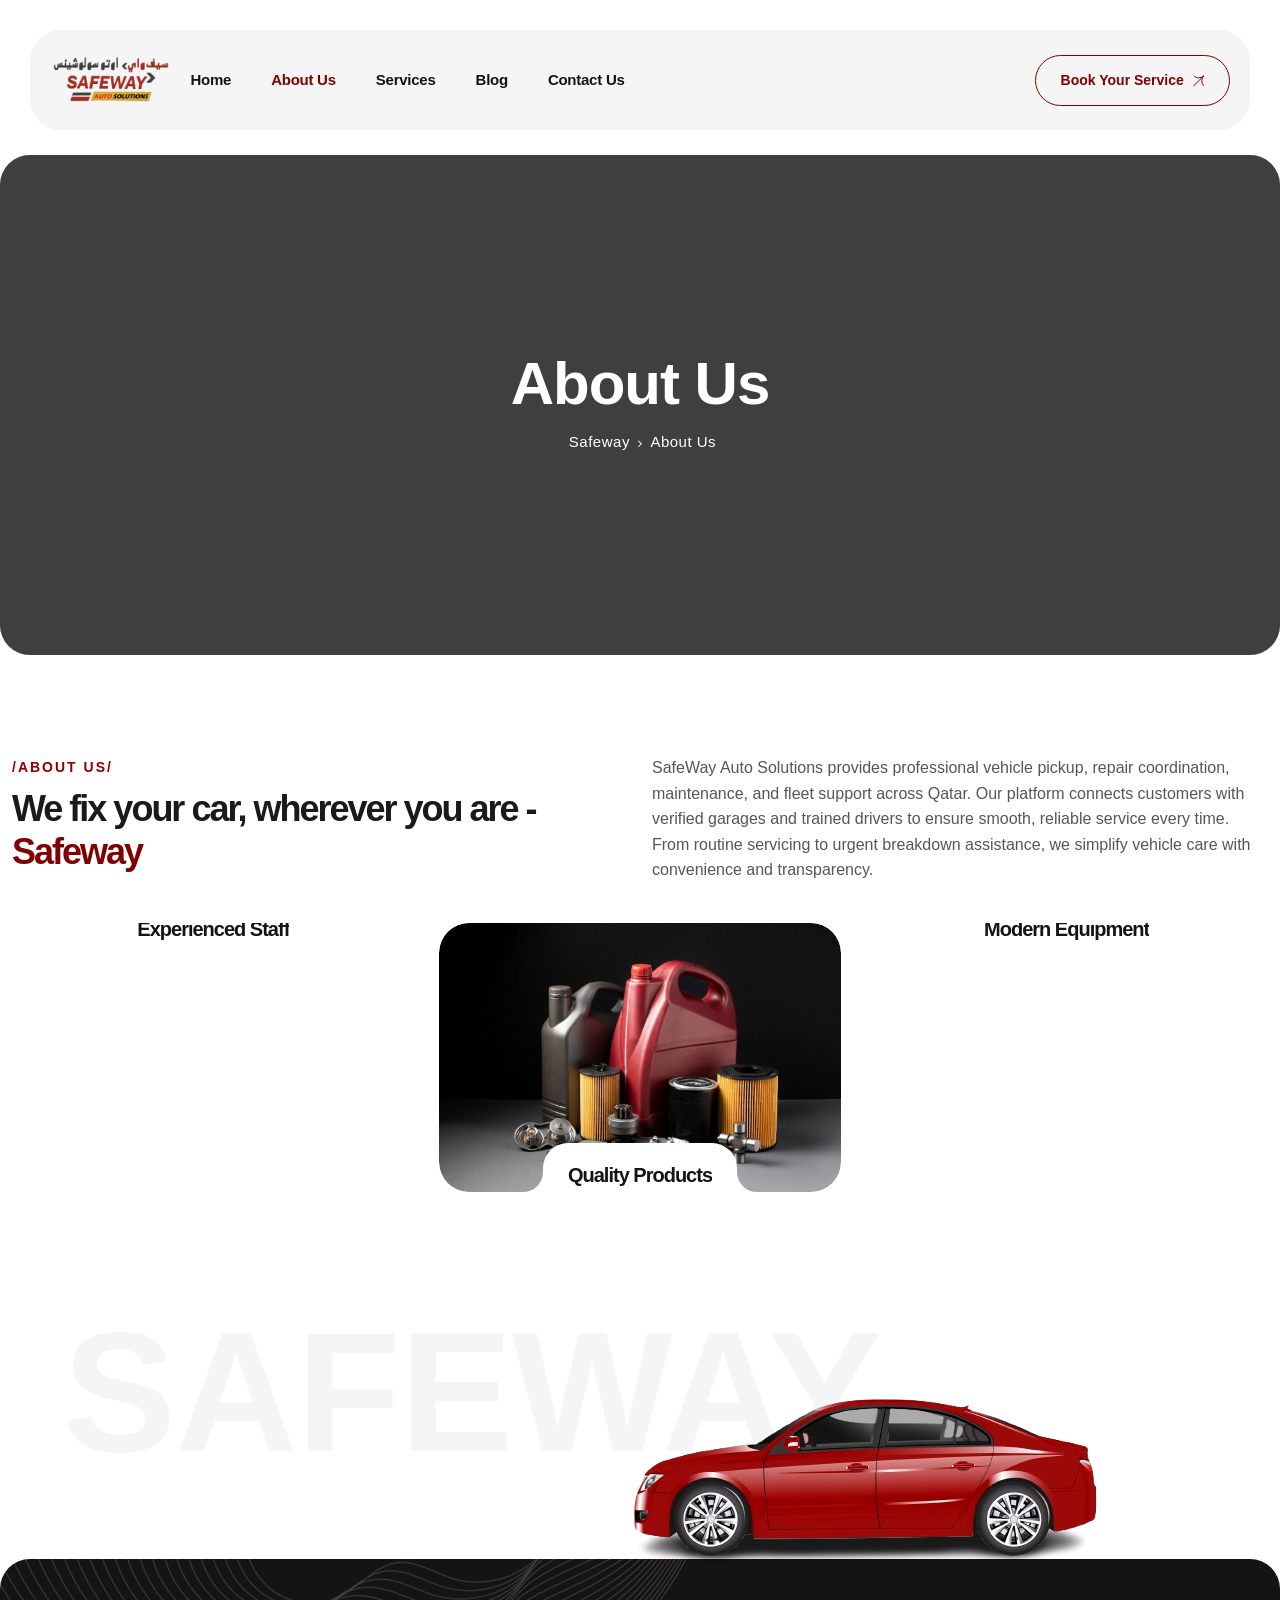
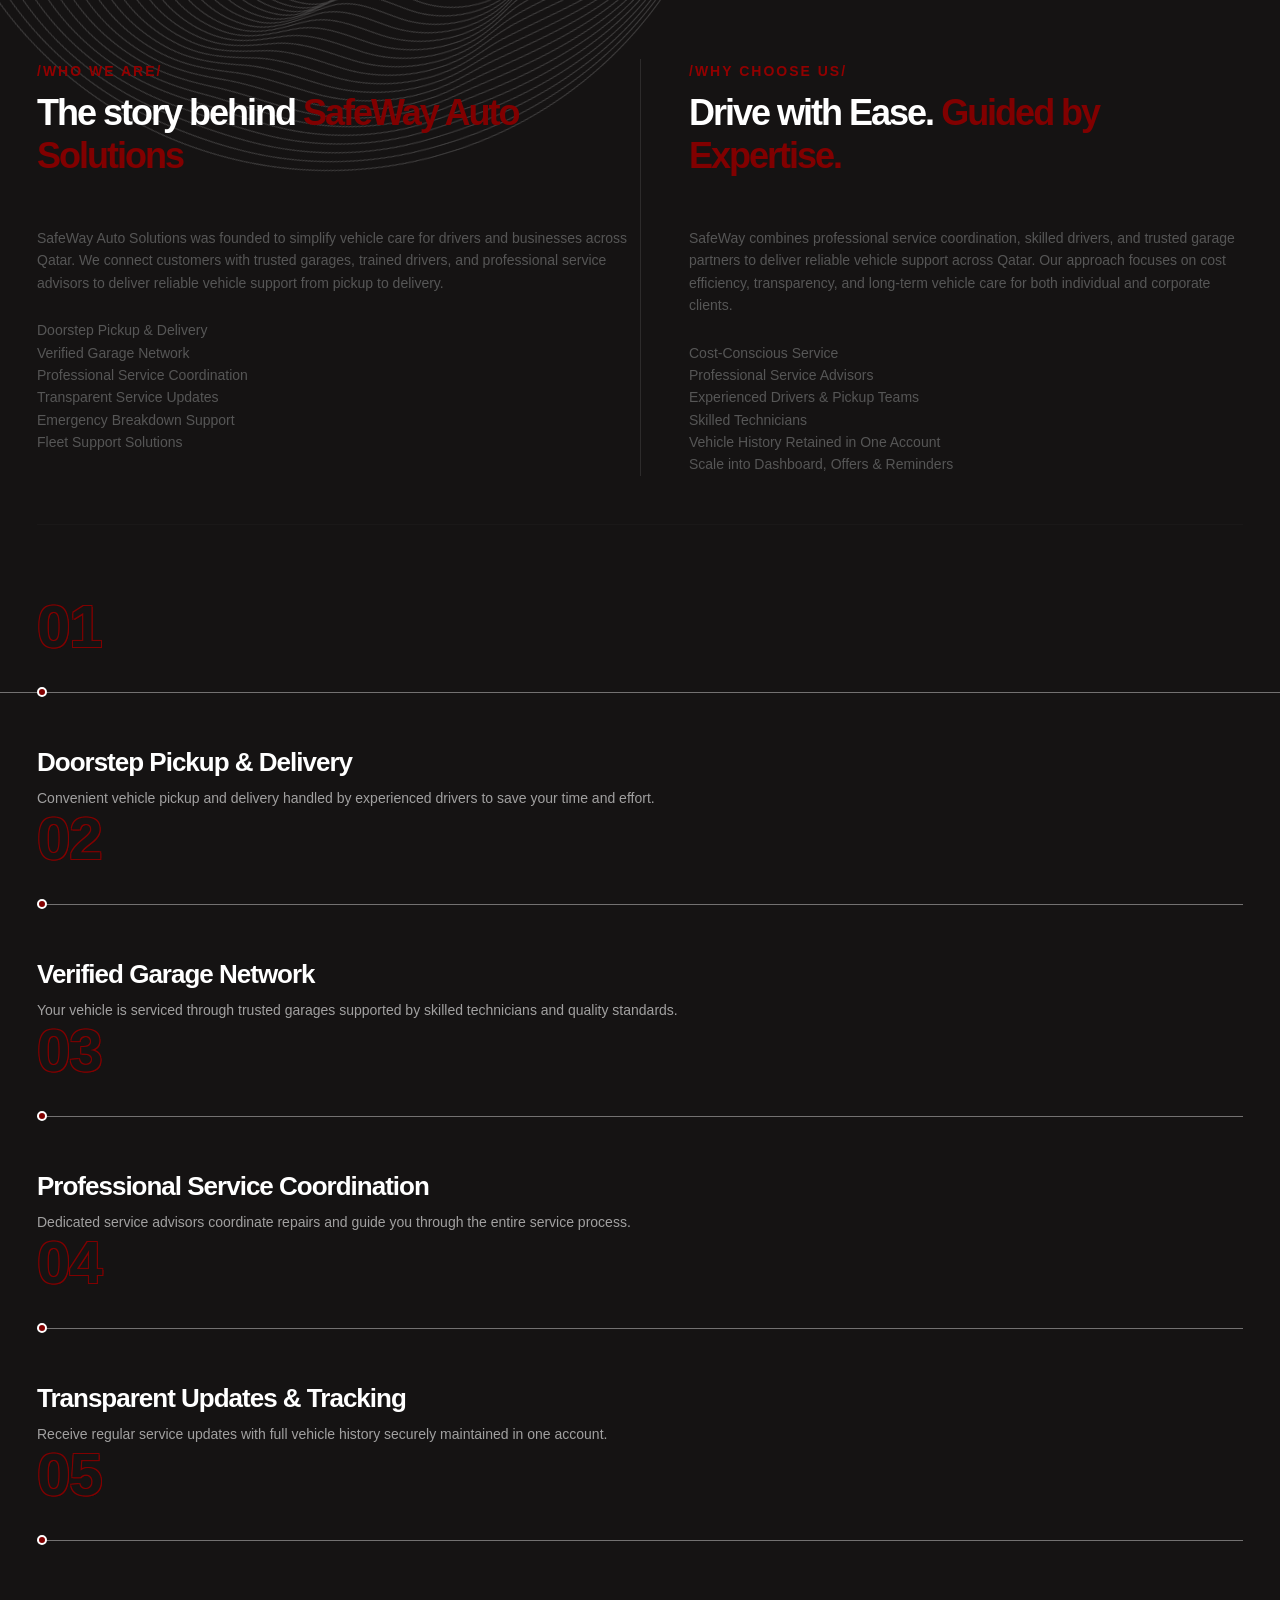
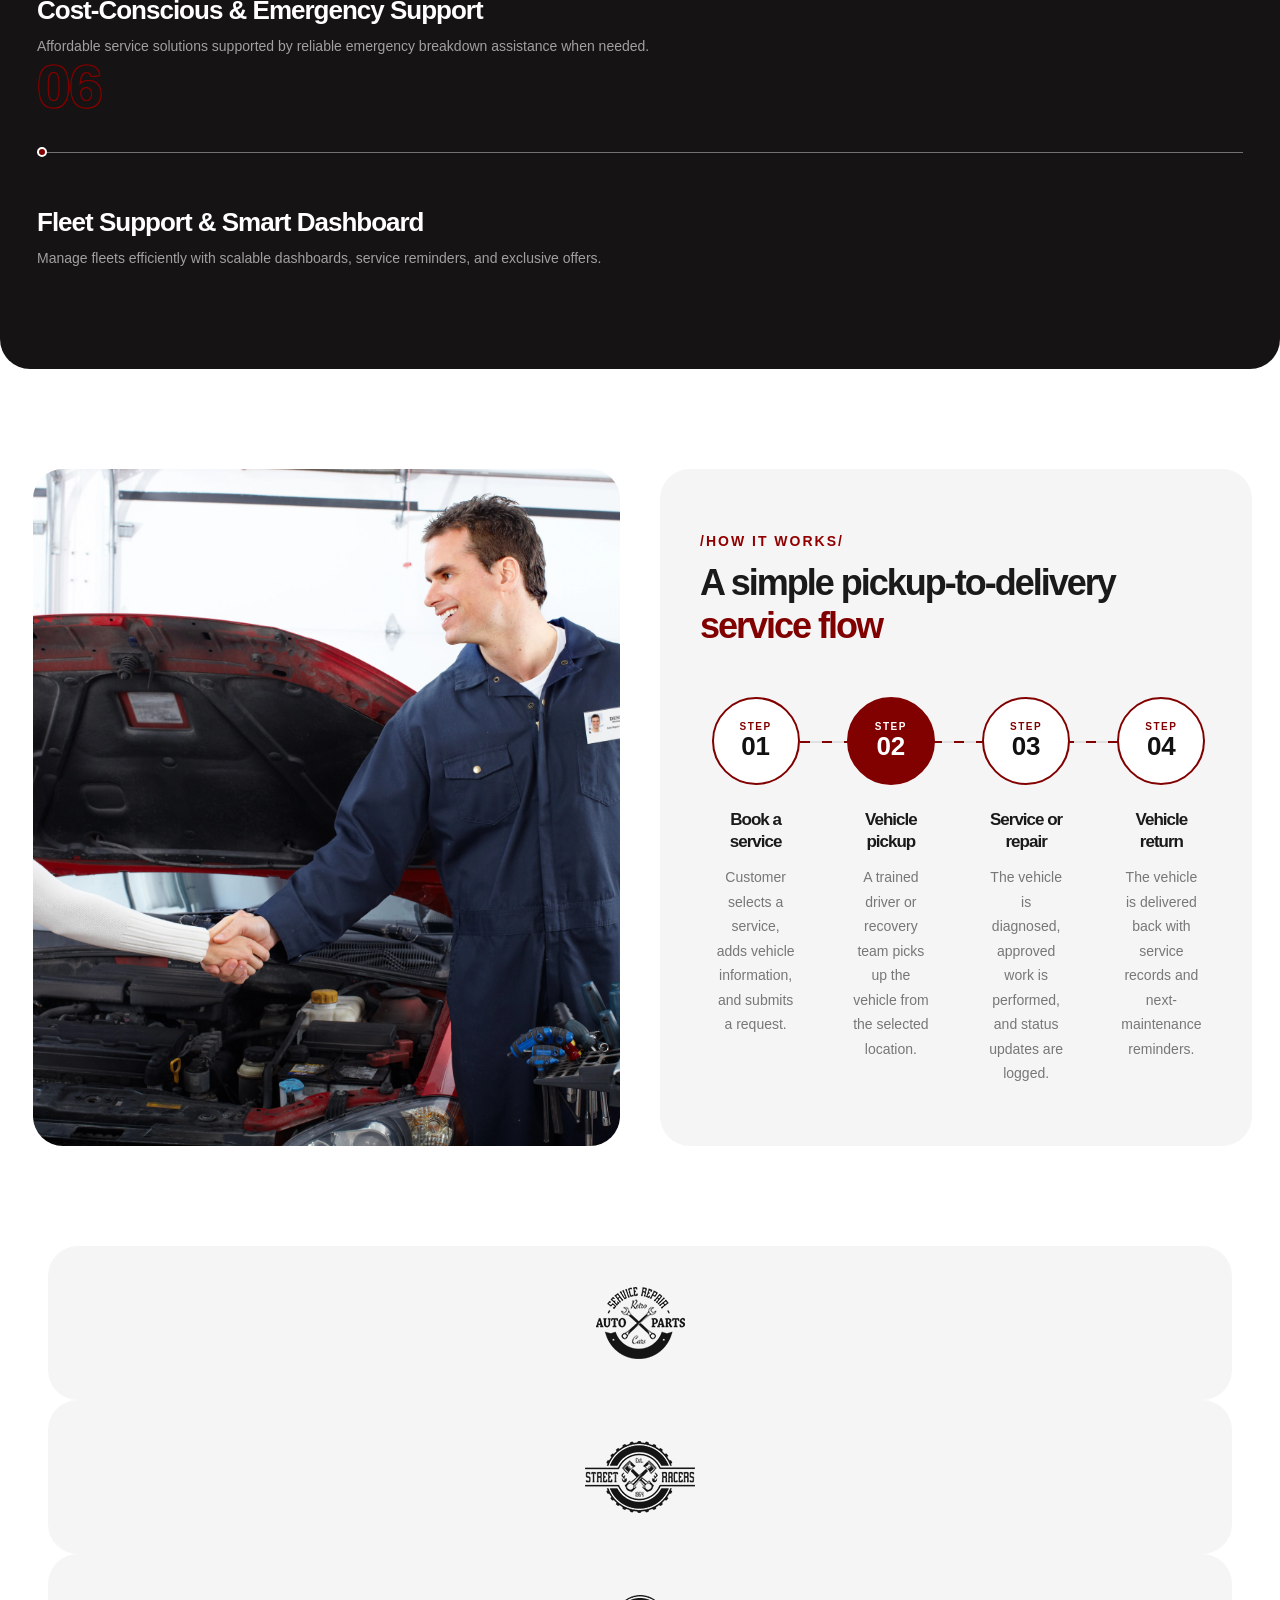
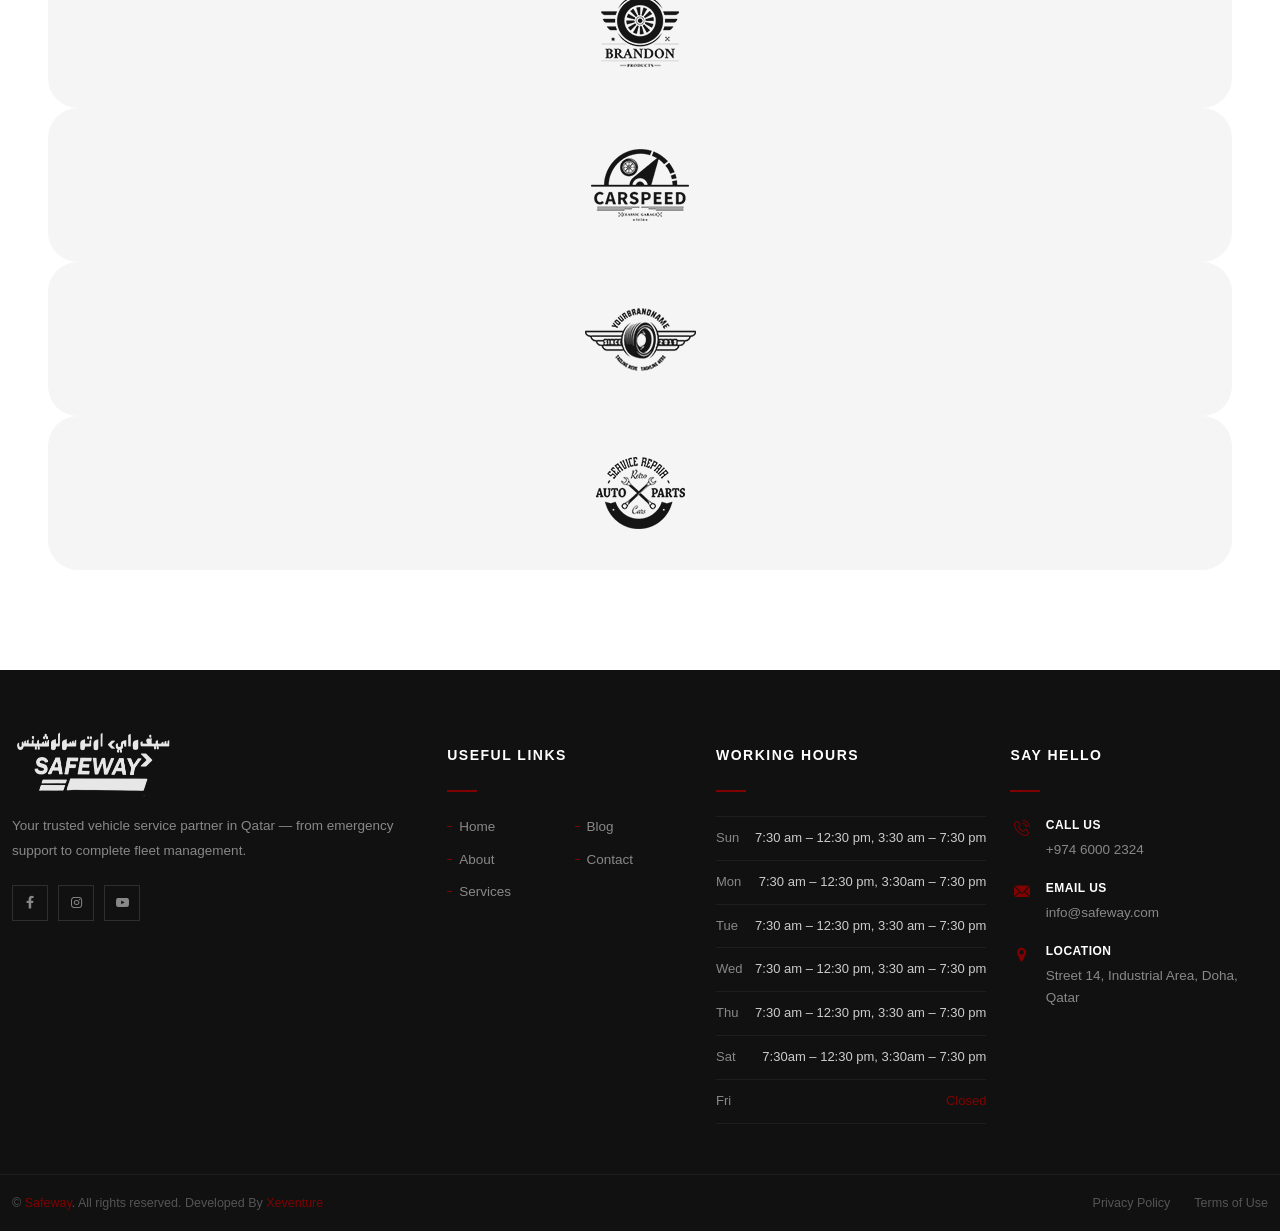
==== commit b57842ac: "add preloader in pages" ====
--- a/about.html
+++ b/about.html
@@ -35,14 +35,21 @@
   <link rel="stylesheet" href="css/style.css" />
   <!-- Responsive CSS -->
   <link rel="stylesheet" href="css/responsive.css" />
-  
+
   <style>
     /* Popup Form Styles - Clean Modal */
-   
   </style>
 </head>
 
 <body>
+  <!-- PRELOADER -->
+  <div class="preloader" id="preloader">
+    <div class="loader-dots">
+      <div class="dot"></div>
+      <div class="dot"></div>
+      <div class="dot"></div>
+    </div>
+  </div>
   <!-- Page Wrapper -->
   <div class="page-wrapper">
     <!-- Header Main Area -->
@@ -663,10 +670,13 @@
                     Your trusted vehicle service partner in Qatar — from emergency support to complete fleet management.
                   </p>
                   <ul class="pbmit-social-links">
-                    <li class="pbmit-social-li pbmit-social-facebook"><a href="#"><span><i class="pbmit-base-icon-facebook-f"></i></span></a></li>
-                    <li class="pbmit-social-li pbmit-social-twitter"><a href="#"><span><i class="pbmit-base-icon-twitter-2"></i></span></a></li>
-                    <li class="pbmit-social-li pbmit-social-instagram"><a href="#"><span><i class="pbmit-base-icon-instagram"></i></span></a></li>
-                    <li class="pbmit-social-li pbmit-social-youtube"><a href="#"><span><i class="pbmit-base-icon-youtube-play"></i></span></a></li>
+                    <li class="pbmit-social-li pbmit-social-facebook"><a href="#"><span><i
+                            class="pbmit-base-icon-facebook-f"></i></span></a></li>
+                    <!-- <li class="pbmit-social-li pbmit-social-twitter"><a href="#"><span><i class="pbmit-base-icon-twitter-2"></i></span></a></li> -->
+                    <li class="pbmit-social-li pbmit-social-instagram"><a href="#"><span><i
+                            class="pbmit-base-icon-instagram"></i></span></a></li>
+                    <li class="pbmit-social-li pbmit-social-youtube"><a href="#"><span><i
+                            class="pbmit-base-icon-youtube-play"></i></span></a></li>
                   </ul>
                 </div>
               </div>
@@ -675,7 +685,13 @@
               <div class="widget pbmit-two-column-menu">
                 <h2 class="widget-title">Useful Links</h2>
                 <div class="textwidget">
-                  <ul><li><a href="index.html">Home</a></li><li><a href="about.html">About</a></li><li><a href="service.html">Services</a></li><li><a href="blog.html">Blog</a></li><li><a href="contact.html">Contact</a></li></ul>
+                  <ul>
+                    <li><a href="index.html">Home</a></li>
+                    <li><a href="about.html">About</a></li>
+                    <li><a href="service.html">Services</a></li>
+                    <li><a href="blog.html">Blog</a></li>
+                    <li><a href="contact.html">Contact</a></li>
+                  </ul>
                 </div>
               </div>
             </div>
@@ -684,13 +700,20 @@
                 <h2 class="widget-title">Working Hours</h2>
                 <div class="pbmit-timelist-wrapper">
                   <ul class="pbmit-timelist-list">
-                    <li><span class="pbmit-timelist-day">Sun</span><span class="pbmit-timelist-time">7:30 am – 12:30 pm, 3:30 am – 7:30 pm</span></li>
-                    <li><span class="pbmit-timelist-day">Mon</span><span class="pbmit-timelist-time">7:30 am – 12:30 pm, 3:30am – 7:30 pm</span></li>
-                    <li><span class="pbmit-timelist-day">Tue</span><span class="pbmit-timelist-time">7:30 am – 12:30 pm, 3:30 am – 7:30 pm</span></li>
-                    <li><span class="pbmit-timelist-day">Wed</span><span class="pbmit-timelist-time">7:30 am – 12:30 pm, 3:30 am – 7:30 pm</span></li>
-                    <li><span class="pbmit-timelist-day">Thu</span><span class="pbmit-timelist-time">7:30 am – 12:30 pm, 3:30 am – 7:30 pm</span></li>
-                    <li><span class="pbmit-timelist-day">Sat</span><span class="pbmit-timelist-time">7:30am – 12:30 pm, 3:30am – 7:30 pm</span></li>
-                    <li class="pbmit-timelist-closed"><span class="pbmit-timelist-day">Fri</span><span class="pbmit-timelist-time">Closed</span></li>
+                    <li><span class="pbmit-timelist-day">Sun</span><span class="pbmit-timelist-time">7:30 am – 12:30 pm,
+                        3:30 am – 7:30 pm</span></li>
+                    <li><span class="pbmit-timelist-day">Mon</span><span class="pbmit-timelist-time">7:30 am – 12:30 pm,
+                        3:30am – 7:30 pm</span></li>
+                    <li><span class="pbmit-timelist-day">Tue</span><span class="pbmit-timelist-time">7:30 am – 12:30 pm,
+                        3:30 am – 7:30 pm</span></li>
+                    <li><span class="pbmit-timelist-day">Wed</span><span class="pbmit-timelist-time">7:30 am – 12:30 pm,
+                        3:30 am – 7:30 pm</span></li>
+                    <li><span class="pbmit-timelist-day">Thu</span><span class="pbmit-timelist-time">7:30 am – 12:30 pm,
+                        3:30 am – 7:30 pm</span></li>
+                    <li><span class="pbmit-timelist-day">Sat</span><span class="pbmit-timelist-time">7:30am – 12:30 pm,
+                        3:30am – 7:30 pm</span></li>
+                    <li class="pbmit-timelist-closed"><span class="pbmit-timelist-day">Fri</span><span
+                        class="pbmit-timelist-time">Closed</span></li>
                   </ul>
                 </div>
               </div>
@@ -699,9 +722,21 @@
               <aside class="widget">
                 <h2 class="widget-title">Say Hello</h2>
                 <div class="pbmit-contact-widget-lines">
-                  <div class="pbmit-contact-widget-line"><div class="pbmit-contact-widget-icon"><i class="pbmit-base-icon-phone-call"></i></div><div class="pbmit-contact-widget-text"><strong>Call Us</strong><a href="tel:+97460002324">+974 6000 2324</a></div></div>
-                  <div class="pbmit-contact-widget-line"><div class="pbmit-contact-widget-icon"><i class="pbmit-base-icon-email"></i></div><div class="pbmit-contact-widget-text"><strong>Email Us</strong><a href="mailto:info@safeway.com">info@safeway.com</a></div></div>
-                  <div class="pbmit-contact-widget-line"><div class="pbmit-contact-widget-icon"><i class="pbmit-base-icon-location"></i></div><div class="pbmit-contact-widget-text"><strong>Location</strong><span>Street 14, Industrial Area, Doha, Qatar</span></div></div>
+                  <div class="pbmit-contact-widget-line">
+                    <div class="pbmit-contact-widget-icon"><i class="pbmit-base-icon-phone-call"></i></div>
+                    <div class="pbmit-contact-widget-text"><strong>Call Us</strong><a href="tel:+97460002324">+974 6000
+                        2324</a></div>
+                  </div>
+                  <div class="pbmit-contact-widget-line">
+                    <div class="pbmit-contact-widget-icon"><i class="pbmit-base-icon-email"></i></div>
+                    <div class="pbmit-contact-widget-text"><strong>Email Us</strong><a
+                        href="mailto:info@safeway.com">info@safeway.com</a></div>
+                  </div>
+                  <div class="pbmit-contact-widget-line">
+                    <div class="pbmit-contact-widget-icon"><i class="pbmit-base-icon-location"></i></div>
+                    <div class="pbmit-contact-widget-text"><strong>Location</strong><span>Street 14, Industrial Area,
+                        Doha, Qatar</span></div>
+                  </div>
                 </div>
               </aside>
             </div>
@@ -710,7 +745,8 @@
         <div class="pbmit-footer-bottom-bar">
           <div class="container">
             <div class="pbmit-footer-bottom-inner">
-              <span class="pbmit-footer-copy">&copy; 2025 <a href="index.html">Safeway</a>. All rights reserved. Developed By <a href="https://xeventure.com/" target="_blank">Xeventure</a></span>
+              <span class="pbmit-footer-copy">&copy; <span id="currentYear"></span> <a href="index.html">Safeway</a>.
+                All rights reserved. Developed By <a href="https://xeventure.com/" target="_blank">Xeventure</a></span>
               <div class="pbmit-footer-bottom-links"><a href="#">Privacy Policy</a><a href="#">Terms of Use</a></div>
             </div>
           </div>
@@ -719,23 +755,6 @@
     </footer>
     <!-- footer End -->
 
-    <!-- Search Box Start Here -->
-    <div class="pbmit-search-overlay">
-      <div class="pbmit-icon-close">
-        <svg class="qodef-svg--close qodef-m" xmlns="http://www.w3.org/2000/svg" width="28.163" height="28.163"
-          viewBox="0 0 26.163 26.163">
-          <rect width="36" height="1" transform="translate(0.707) rotate(45)"></rect>
-          <rect width="36" height="1" transform="translate(0 25.456) rotate(-45)"></rect>
-        </svg>
-      </div>
-      <div class="pbmit-search-outer">
-        <form class="pbmit-site-searchform">
-          <input type="search" class="form-control field searchform-s" name="s" placeholder="Search …" />
-          <button type="submit"></button>
-        </form>
-      </div>
-    </div>
-    <!-- Search Box End Here -->
 
     <!-- Scroll To Top -->
     <div class="pbmit-progress-wrap">
@@ -818,10 +837,11 @@
     </div>
   </div>
 
+
   <!-- JS Scripts -->
   <script data-cfasync="false" src="../cdn-cgi/scripts/5c5dd728/cloudflare-static/email-decode.min.js"></script>
   <script src="js/jquery.min.js"></script>
-  <script src="js/popper.min.js"></script>
+  <!-- <script src="js/popper.min.js"></script> -->
   <script src="js/bootstrap.min.js"></script>
   <script src="js/jquery.waypoints.min.js"></script>
   <script src="js/jquery.appear.js"></script>
@@ -839,6 +859,8 @@
   <script src="js/gsap-animation.js"></script>
   <script src="js/scripts.js"></script>
 
+
+
 </body>
 
 </html>
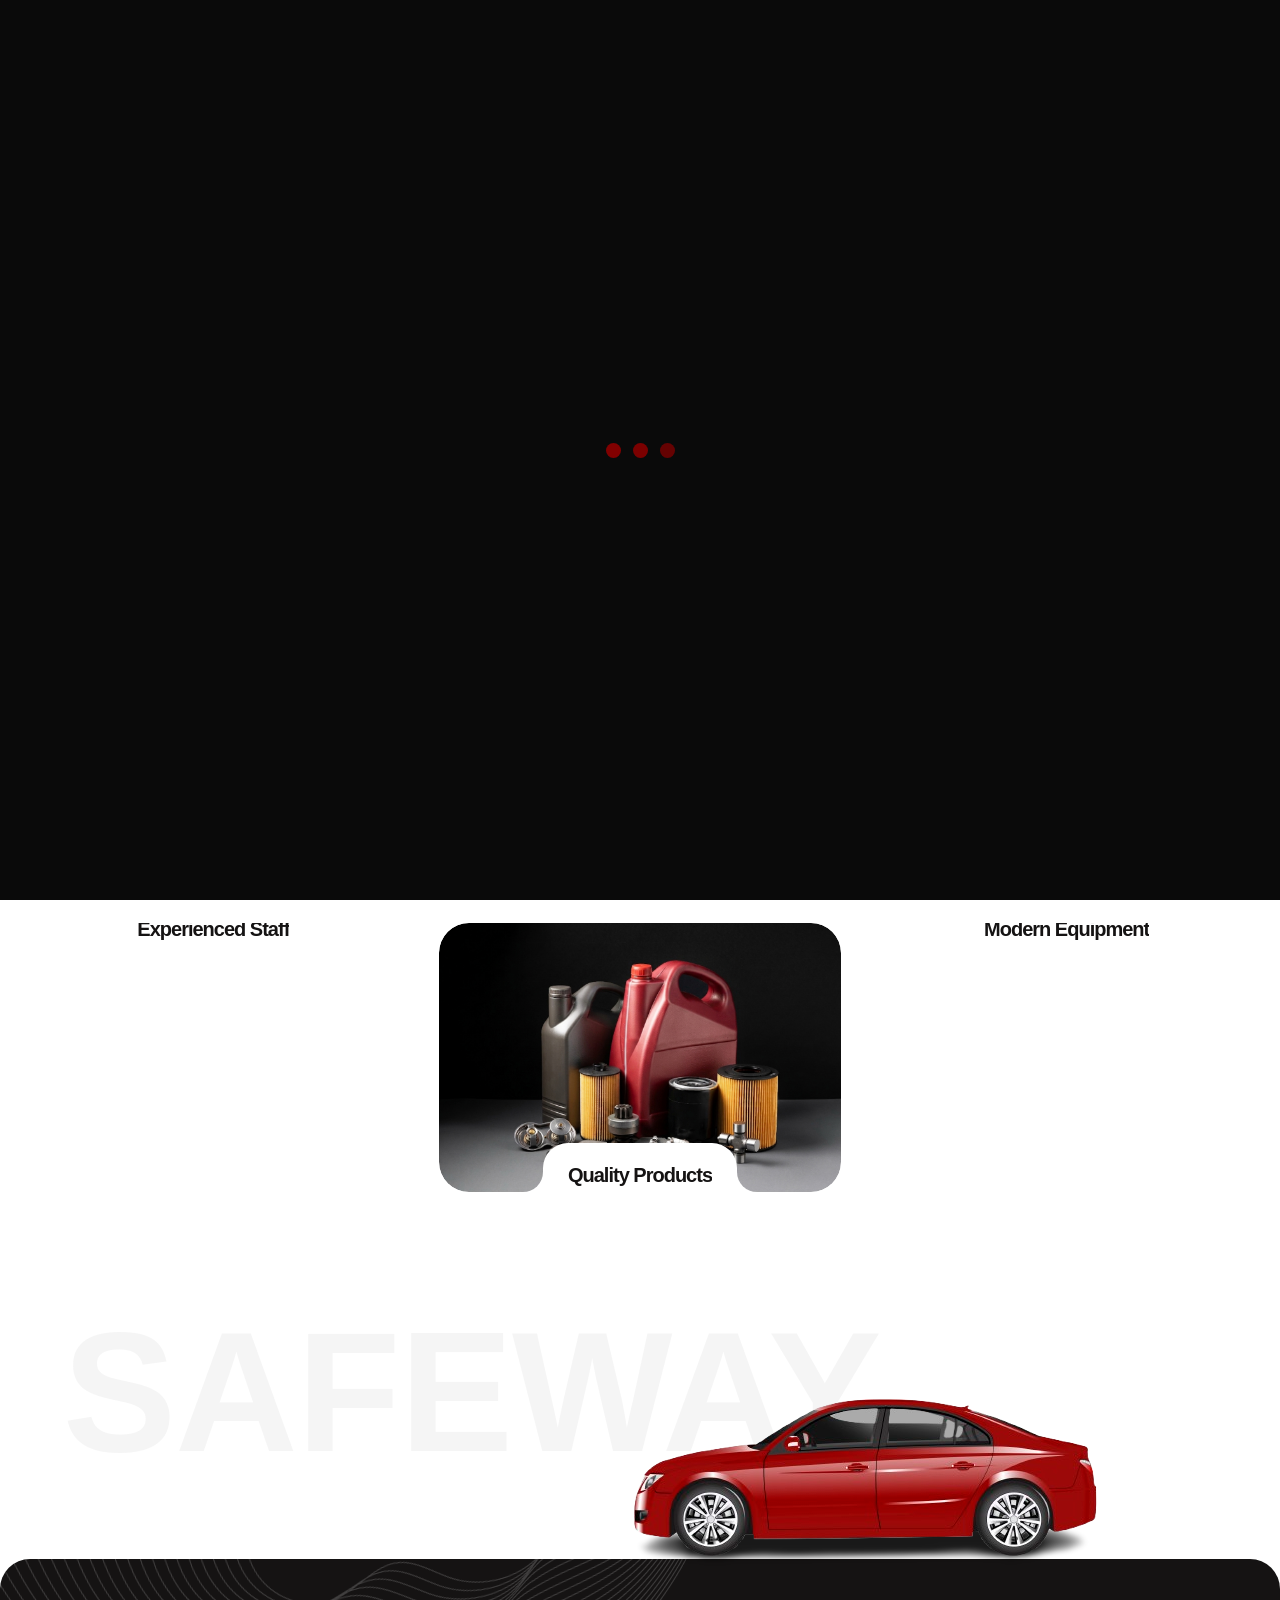
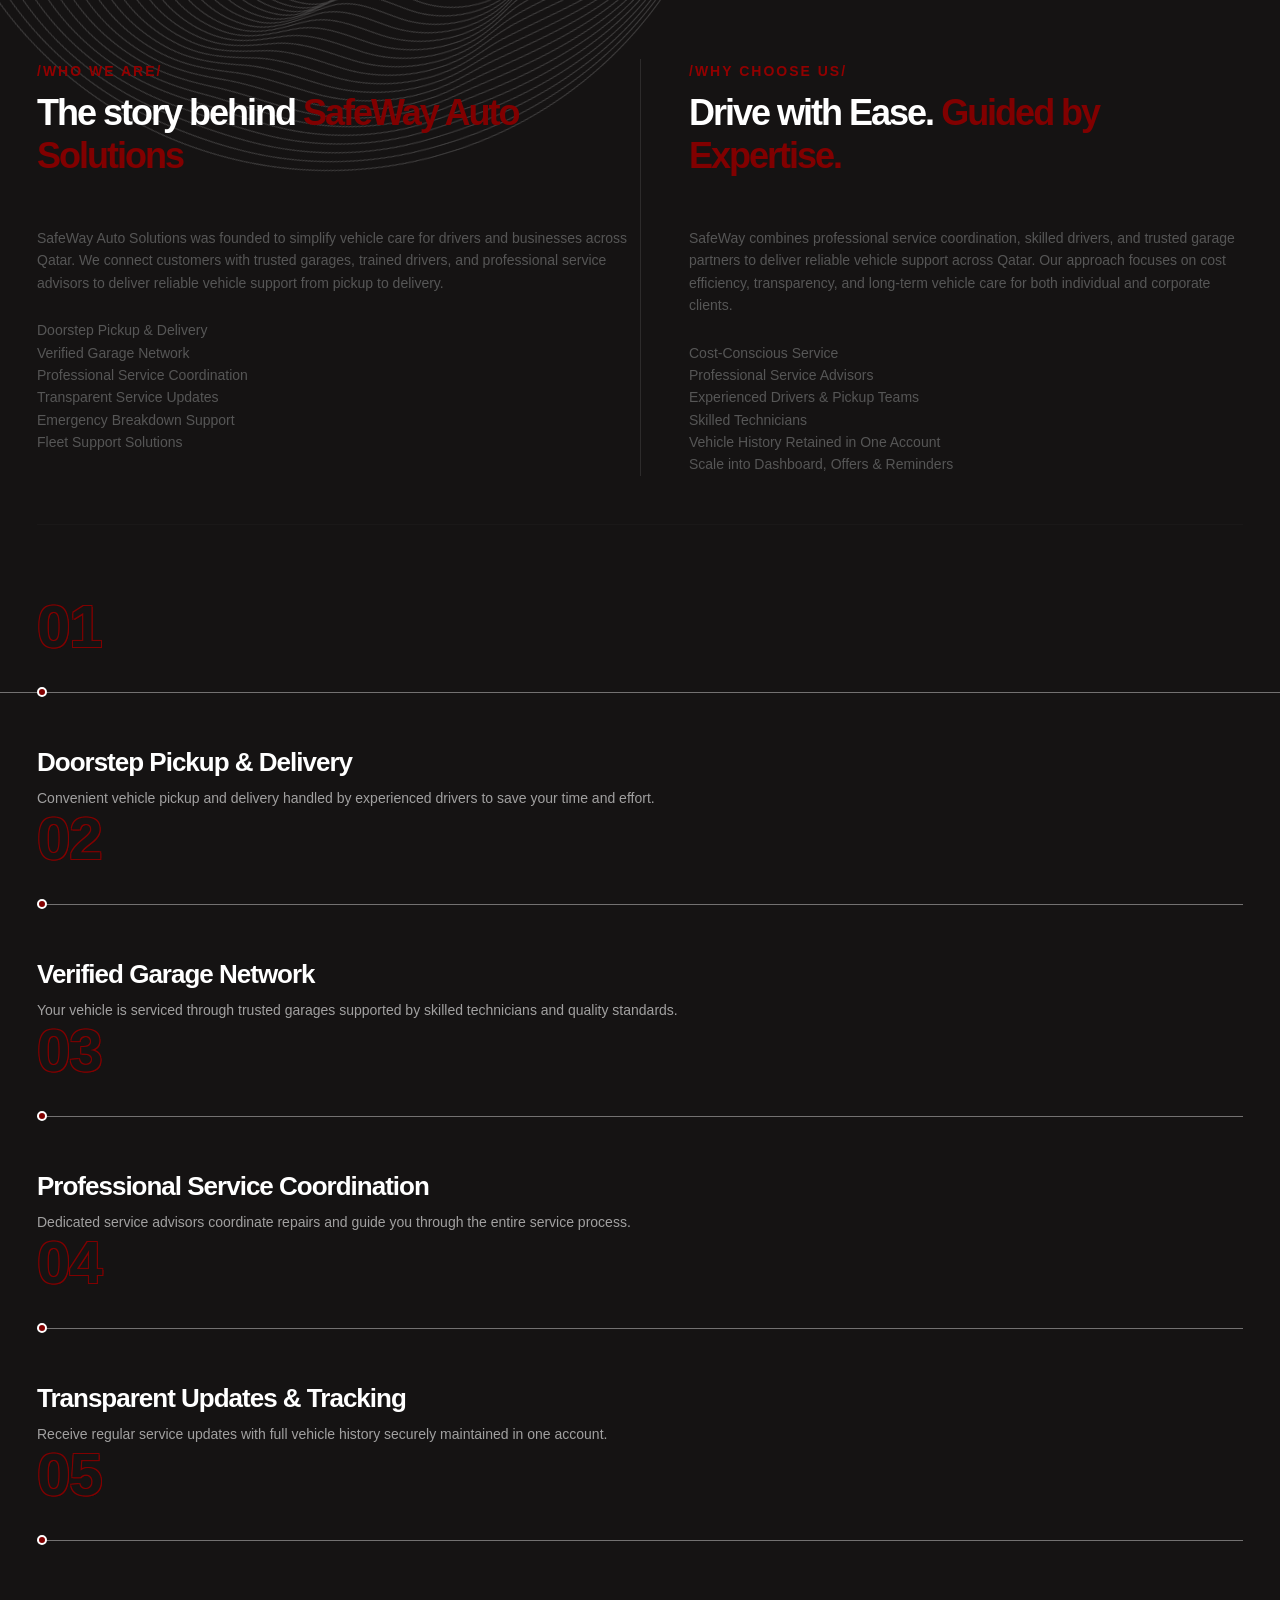
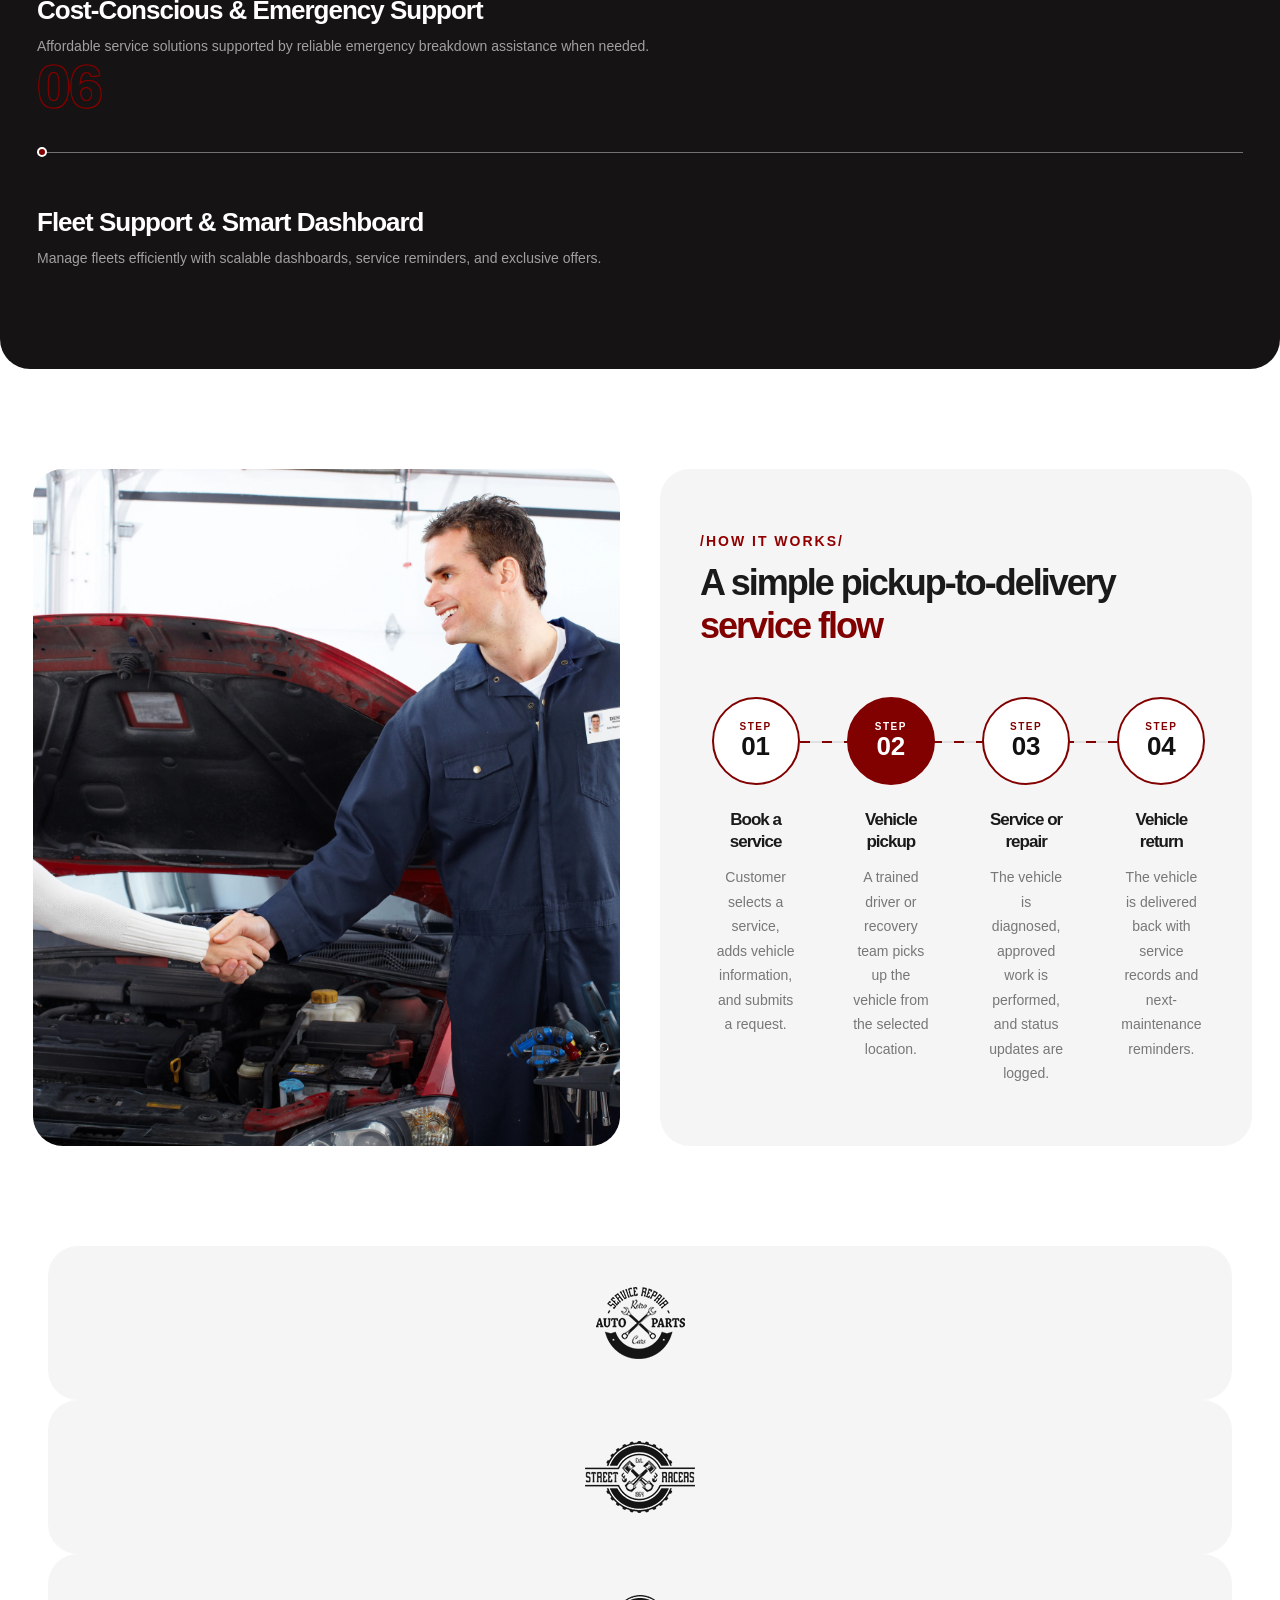
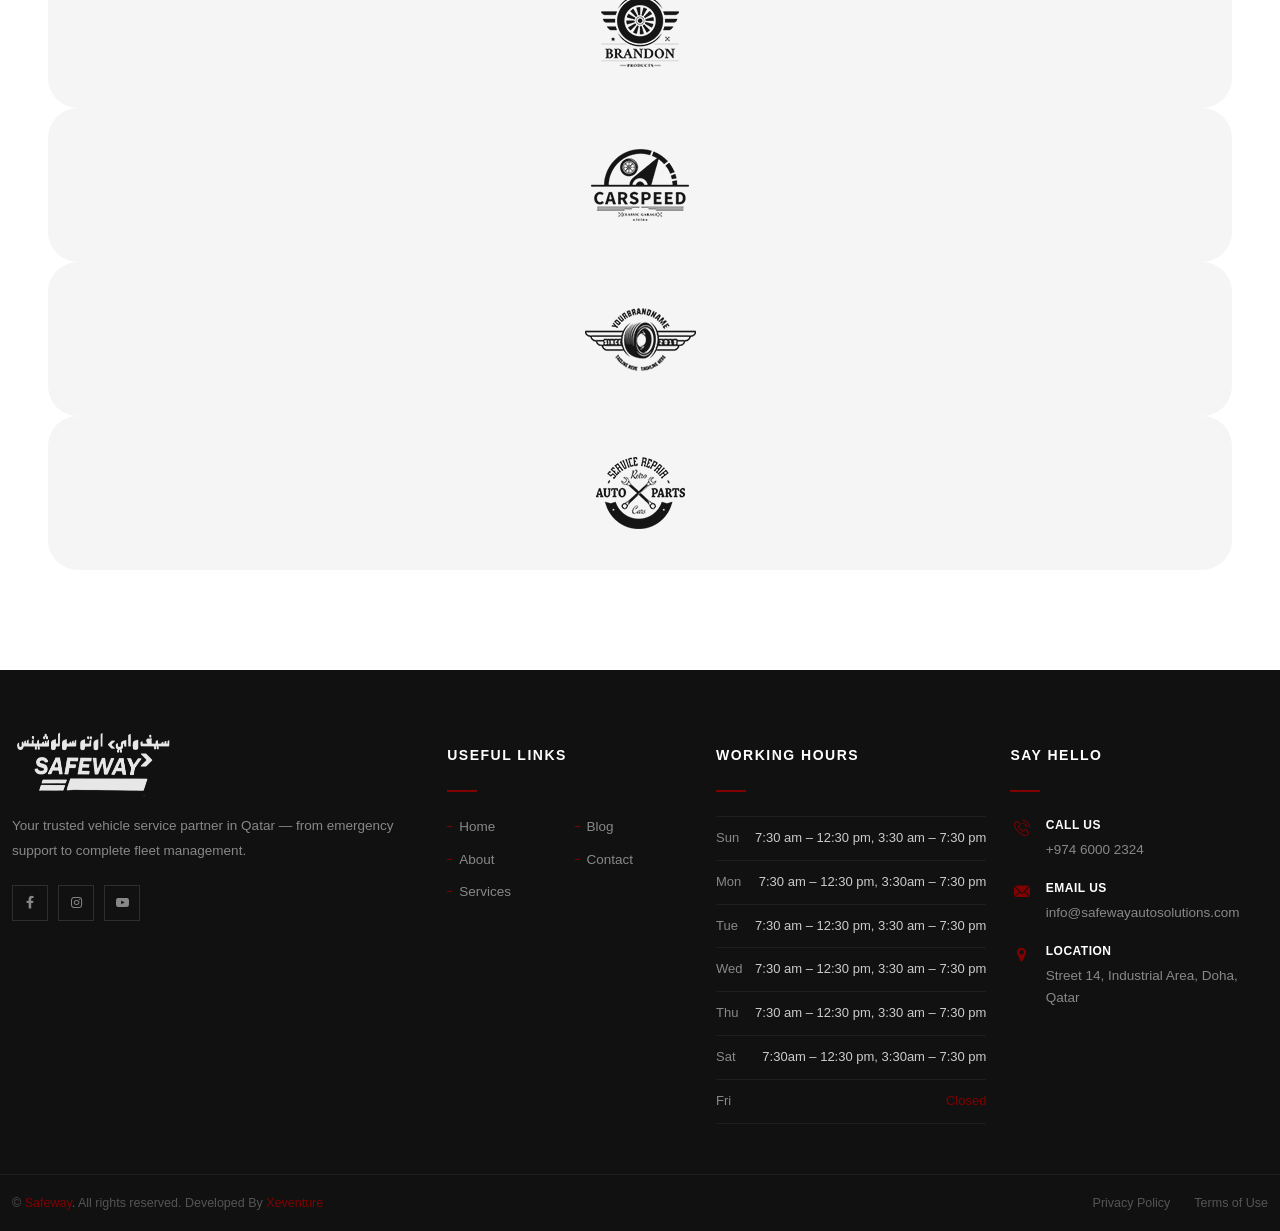
==== commit 8964367b: "update email in all pages" ====
--- a/about.html
+++ b/about.html
@@ -730,7 +730,7 @@
                   <div class="pbmit-contact-widget-line">
                     <div class="pbmit-contact-widget-icon"><i class="pbmit-base-icon-email"></i></div>
                     <div class="pbmit-contact-widget-text"><strong>Email Us</strong><a
-                        href="mailto:info@safeway.com">info@safeway.com</a></div>
+                        href="mailto:info@safewayautosolutions.com">info@safewayautosolutions.com</a></div>
                   </div>
                   <div class="pbmit-contact-widget-line">
                     <div class="pbmit-contact-widget-icon"><i class="pbmit-base-icon-location"></i></div>
--- a/css/style.css
+++ b/css/style.css
@@ -3953,4 +3953,95 @@
       .modal-header h3 {
         font-size: 22px;
       }
-    }+    }
+
+    /* preloader styles */
+
+     .preloader {
+    position: fixed;
+    top: 0;
+    left: 0;
+    width: 100%;
+    height: 100%;
+    background: #0a0a0a;
+    z-index: 99999;
+    display: flex;
+    justify-content: center;
+    align-items: center;
+    transition: all 0.5s ease-in-out;
+  }
+  
+  .preloader.fade-out {
+    opacity: 0;
+    visibility: hidden;
+  }
+
+   /* Loader Animation 4 - Car Loader */
+  .loader-car {
+    text-align: center;
+  }
+  
+  .loader-car .car-icon {
+    font-size: 48px;
+    color: #ff5a1f;
+    animation: drive 1.5s ease-in-out infinite;
+    display: inline-block;
+  }
+  
+  @keyframes drive {
+    0% {
+      transform: translateX(-40px);
+      opacity: 0;
+    }
+    50% {
+      transform: translateX(0);
+      opacity: 1;
+    }
+    100% {
+      transform: translateX(40px);
+      opacity: 0;
+    }
+  }
+  
+  .loader-car .loader-text {
+    color: #fff;
+    margin-top: 15px;
+    font-size: 14px;
+    letter-spacing: 2px;
+    font-weight: 500;
+  }
+  
+   
+  /* Loader Animation 3 - Bounce Dots */
+  .loader-dots {
+    display: flex;
+    gap: 12px;
+  }
+  
+  .loader-dots .dot {
+    width: 15px;
+    height: 15px;
+    background: #810000;
+    border-radius: 50%;
+    animation: bounce 0.6s ease-in-out infinite alternate;
+  }
+  
+  .loader-dots .dot:nth-child(2) {
+    animation-delay: 0.2s;
+    background: #810000f3;
+  }
+  
+  .loader-dots .dot:nth-child(3) {
+    animation-delay: 0.4s;
+    background: #810000c4;
+  }
+  
+  @keyframes bounce {
+    from {
+      transform: translateY(0);
+    }
+    to {
+      transform: translateY(-20px);
+    }
+  }
+  
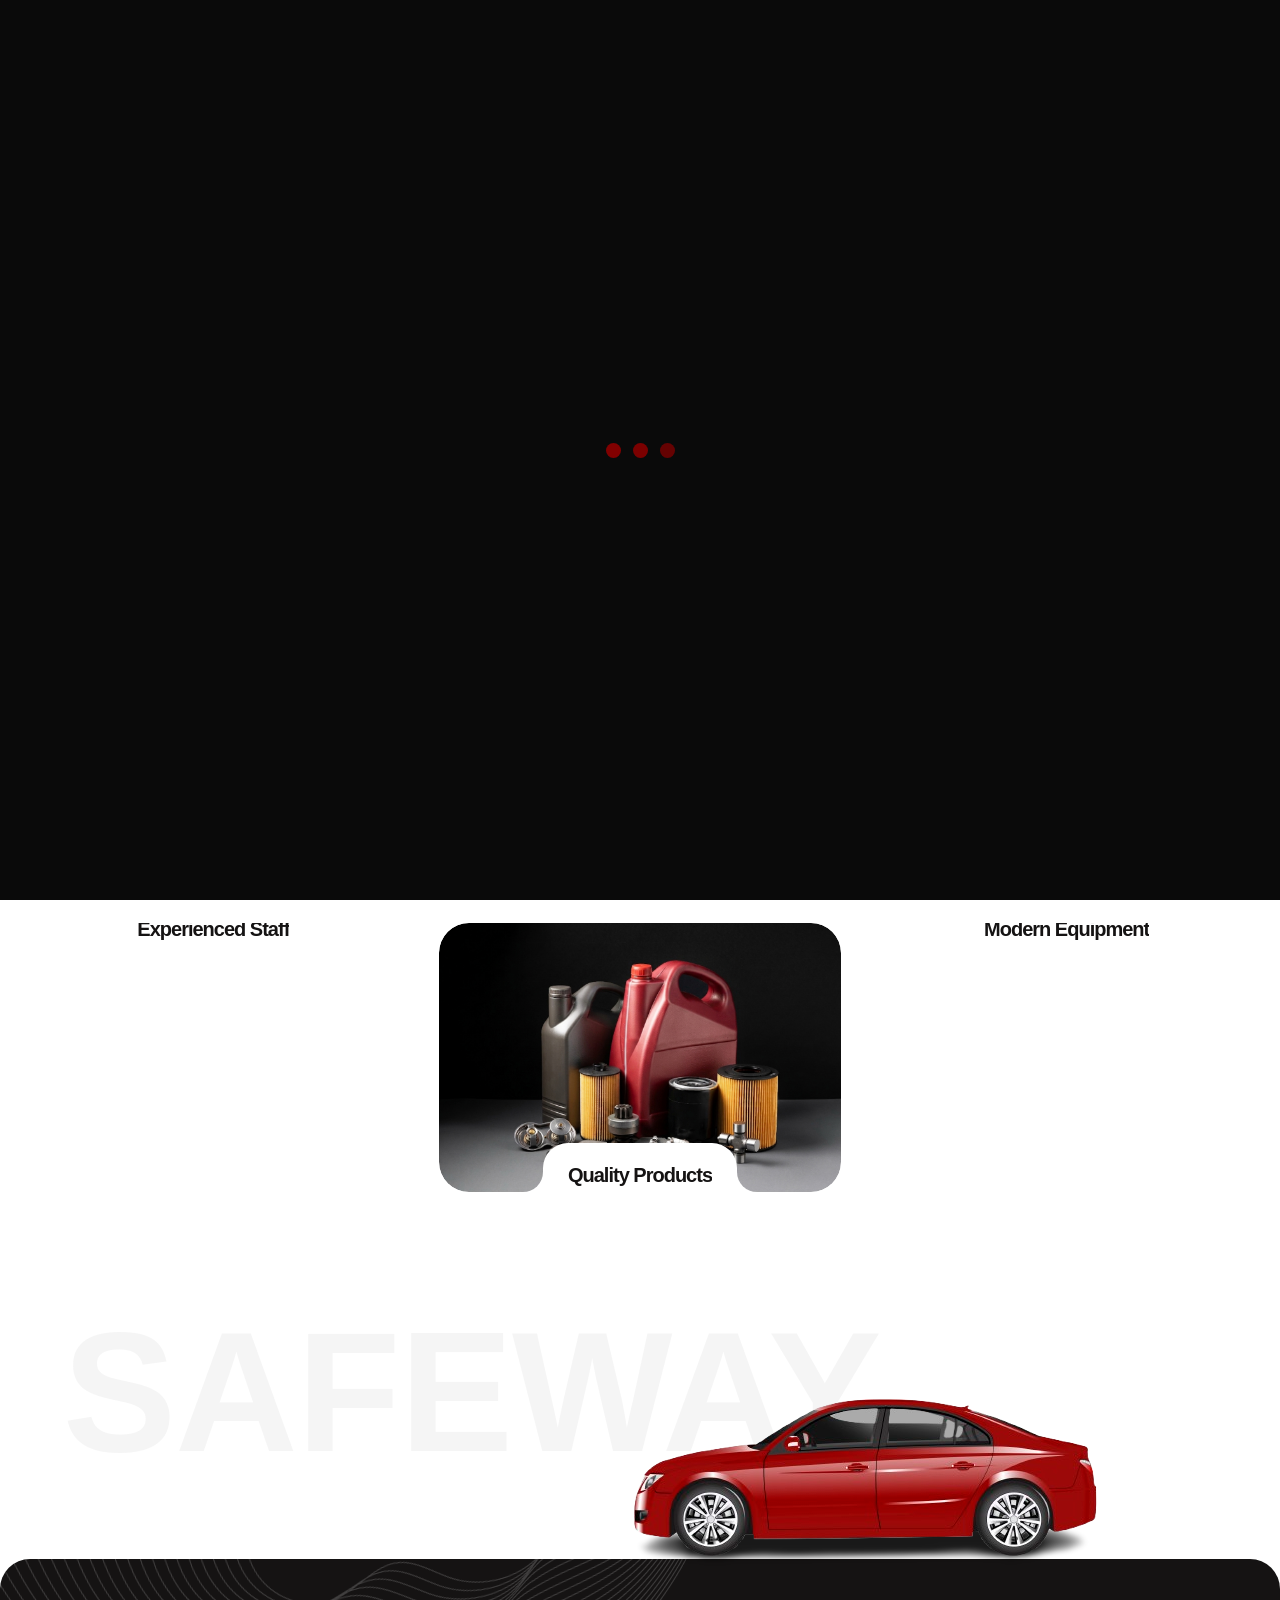
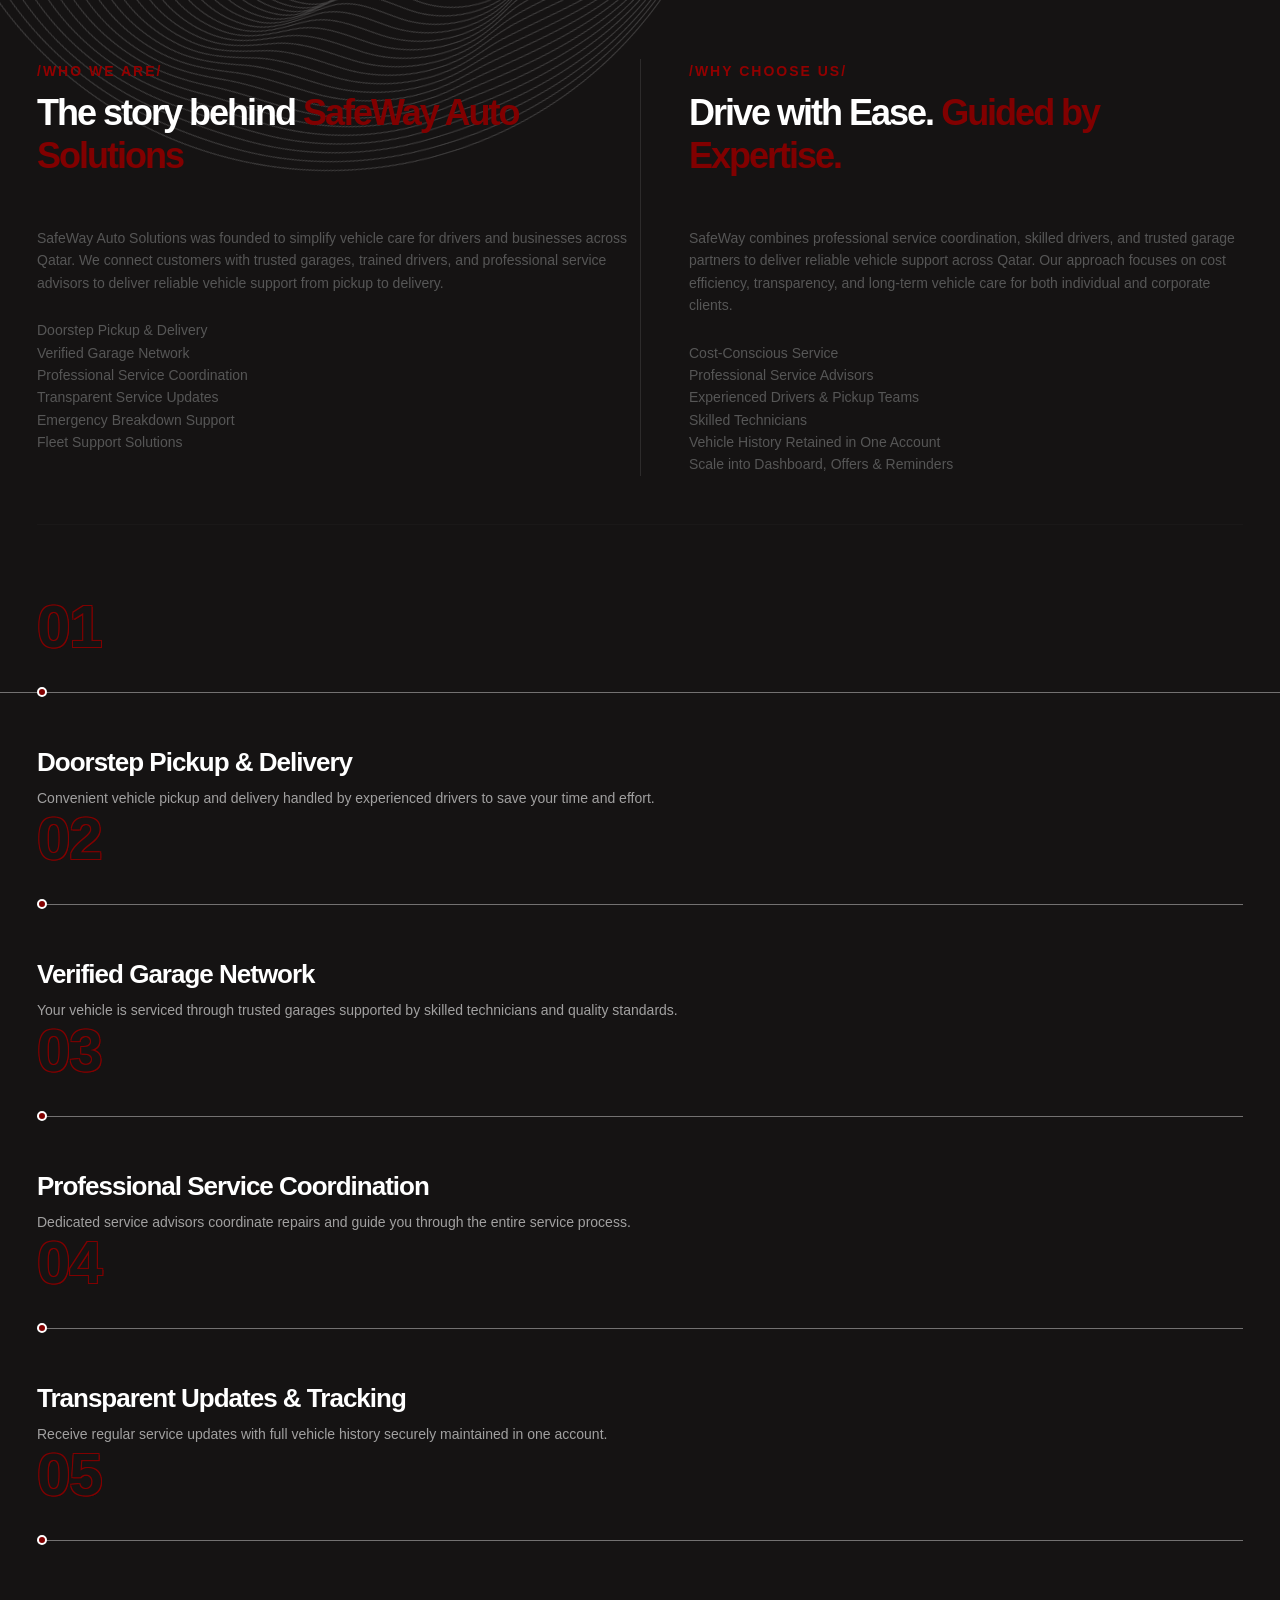
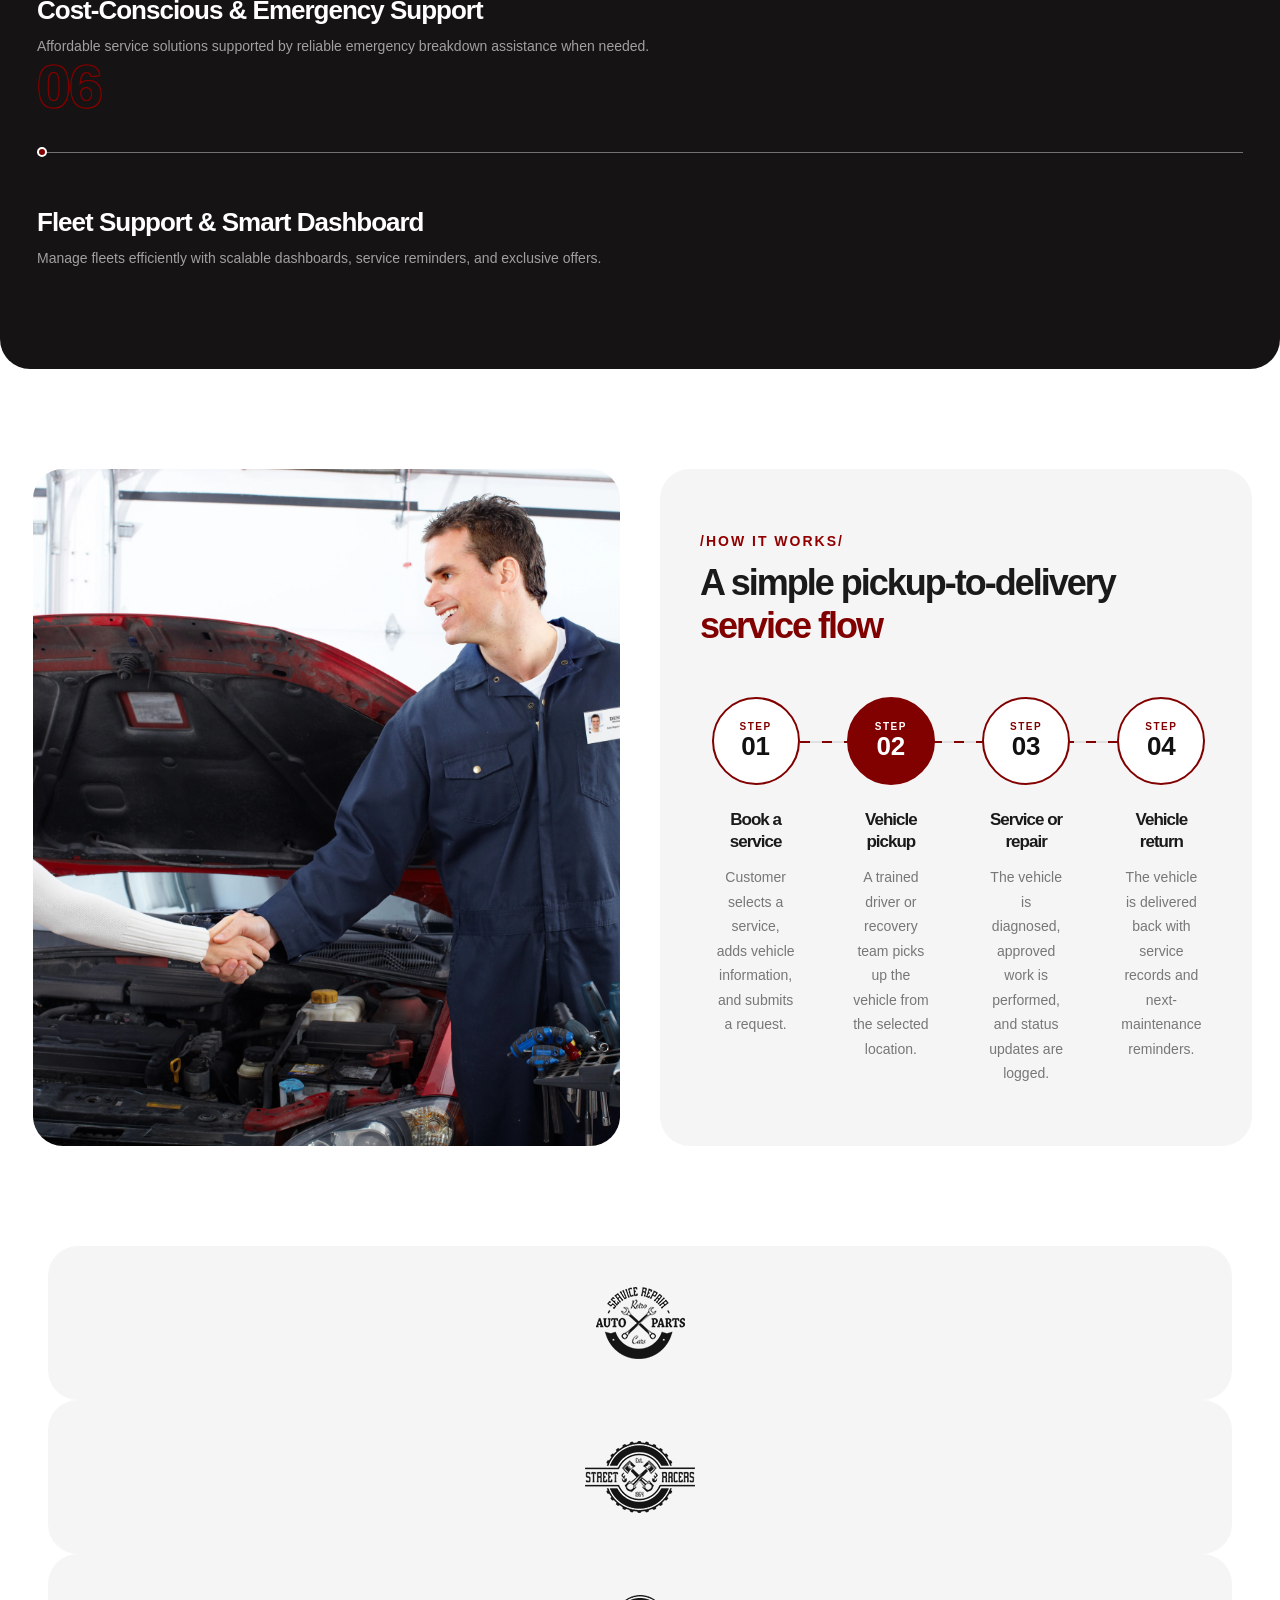
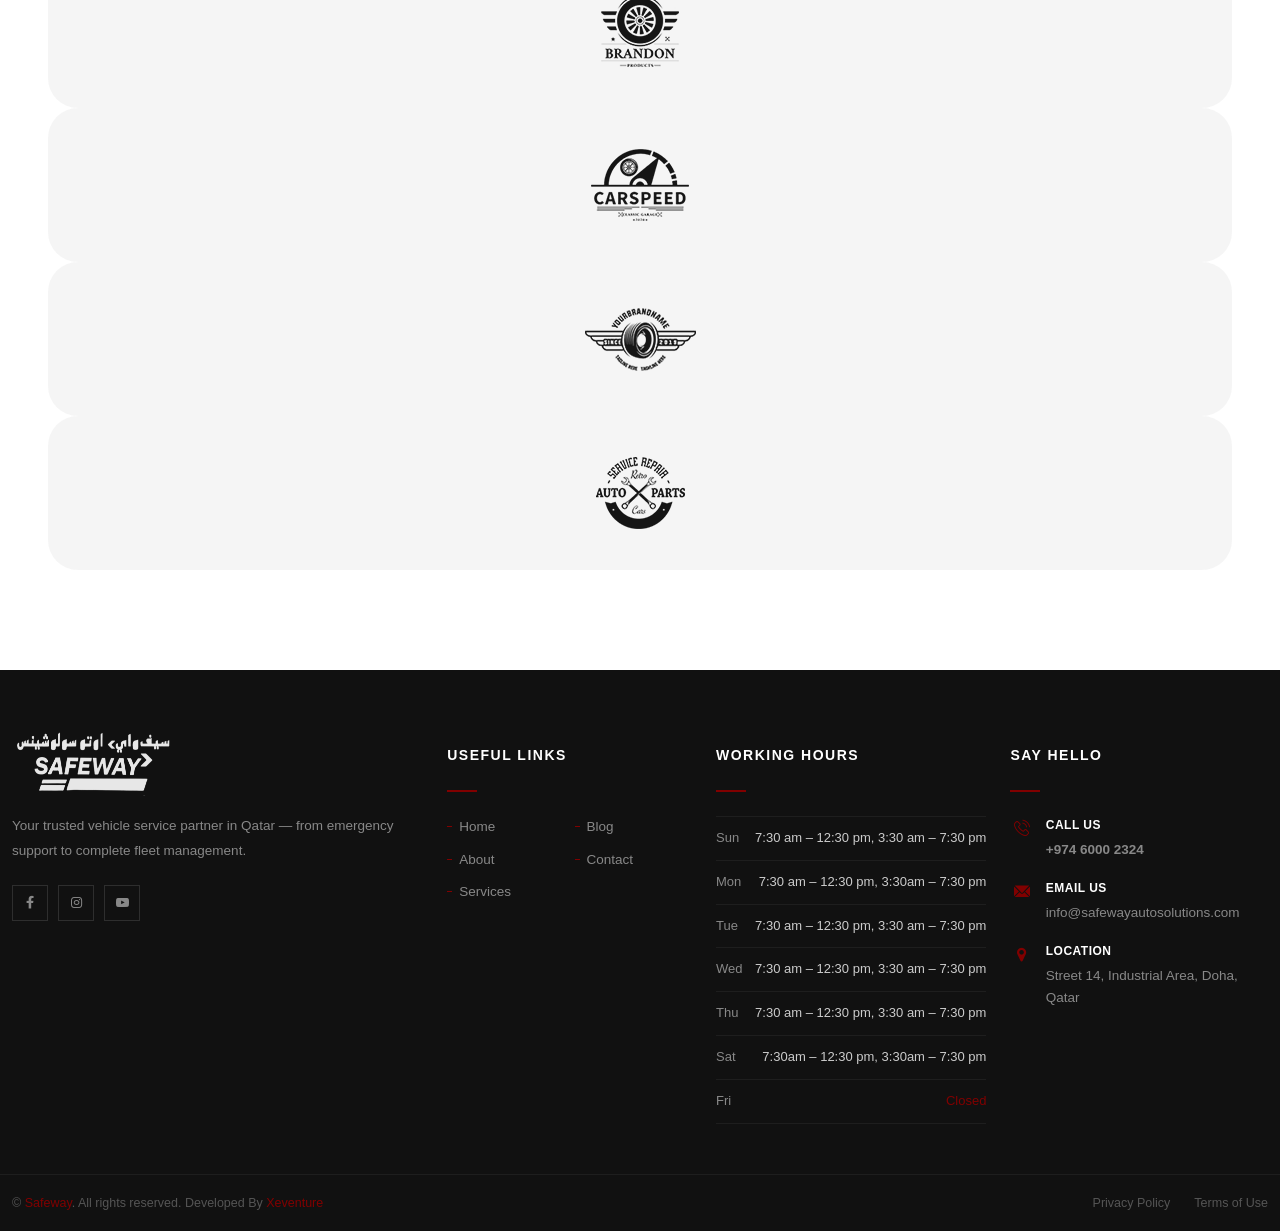
==== commit a468763e: "update color in all pages" ====
--- a/about.html
+++ b/about.html
@@ -35,10 +35,9 @@
   <link rel="stylesheet" href="css/style.css" />
   <!-- Responsive CSS -->
   <link rel="stylesheet" href="css/responsive.css" />
-
-  <style>
-    /* Popup Form Styles - Clean Modal */
-  </style>
+  <!-- Favicon -->
+  <link rel="shortcut icon" type="image/x-icon" href="images/favicon.png" />
+
 </head>
 
 <body>
@@ -655,11 +654,12 @@
     </div>
     <!-- Page Content End -->
 
-    <!-- Footer (unchanged) -->
+    <!-- footer -->
     <footer class="site-footer pbmit-bg-color-blackish">
       <div class="pbmit-footer-widget-area">
         <div class="container">
           <div class="row">
+            <!-- Col 1: Logo + Desc + Social -->
             <div class="pbmit-footer-widget-col-1 col-md-3">
               <div class="widget">
                 <div class="textwidget">
@@ -667,20 +667,38 @@
                     <img class="img-fluid" width="160" src="images/logo/safewaylogo.png" alt="Safeway" />
                   </a>
                   <p class="pbmit-footer-desc">
-                    Your trusted vehicle service partner in Qatar — from emergency support to complete fleet management.
+                    Your trusted vehicle service partner in Qatar — from
+                    emergency support to complete fleet management.
                   </p>
                   <ul class="pbmit-social-links">
-                    <li class="pbmit-social-li pbmit-social-facebook"><a href="#"><span><i
-                            class="pbmit-base-icon-facebook-f"></i></span></a></li>
-                    <!-- <li class="pbmit-social-li pbmit-social-twitter"><a href="#"><span><i class="pbmit-base-icon-twitter-2"></i></span></a></li> -->
-                    <li class="pbmit-social-li pbmit-social-instagram"><a href="#"><span><i
-                            class="pbmit-base-icon-instagram"></i></span></a></li>
-                    <li class="pbmit-social-li pbmit-social-youtube"><a href="#"><span><i
-                            class="pbmit-base-icon-youtube-play"></i></span></a></li>
+                    <li class="pbmit-social-li pbmit-social-facebook">
+                      <a title="Facebook" href="https://www.facebook.com/safewayautosolutions" target="_blank"
+                        rel="noopener">
+                        <span><i class="pbmit-base-icon-facebook-f"></i></span>
+                      </a>
+                    </li>
+                    <!-- <li class="pbmit-social-li pbmit-social-twitter">
+                      <a title="Twitter" href="#" target="_blank" rel="noopener">
+                        <span><i class="pbmit-base-icon-twitter-2"></i></span>
+                      </a>
+                    </li> -->
+                    <li class="pbmit-social-li pbmit-social-instagram">
+                      <a title="Instagram" href="https://www.instagram.com/safewayautogarage/" target="_blank"
+                        rel="noopener">
+                        <span><i class="pbmit-base-icon-instagram"></i></span>
+                      </a>
+                    </li>
+                    <li class="pbmit-social-li pbmit-social-youtube">
+                      <a title="Youtube" href="#" target="_blank" rel="noopener">
+                        <span><i class="pbmit-base-icon-youtube-play"></i></span>
+                      </a>
+                    </li>
                   </ul>
                 </div>
               </div>
             </div>
+
+            <!-- Col 2: Useful Links -->
             <div class="pbmit-footer-widget-col-2 col-md-3">
               <div class="widget pbmit-two-column-menu">
                 <h2 class="widget-title">Useful Links</h2>
@@ -695,59 +713,103 @@
                 </div>
               </div>
             </div>
+
+            <!-- Col 3: Working Hours -->
             <div class="pbmit-footer-widget-col-4 col-md-3">
               <div class="widget widget_text">
                 <h2 class="widget-title">Working Hours</h2>
                 <div class="pbmit-timelist-wrapper">
                   <ul class="pbmit-timelist-list">
-                    <li><span class="pbmit-timelist-day">Sun</span><span class="pbmit-timelist-time">7:30 am – 12:30 pm,
-                        3:30 am – 7:30 pm</span></li>
-                    <li><span class="pbmit-timelist-day">Mon</span><span class="pbmit-timelist-time">7:30 am – 12:30 pm,
-                        3:30am – 7:30 pm</span></li>
-                    <li><span class="pbmit-timelist-day">Tue</span><span class="pbmit-timelist-time">7:30 am – 12:30 pm,
-                        3:30 am – 7:30 pm</span></li>
-                    <li><span class="pbmit-timelist-day">Wed</span><span class="pbmit-timelist-time">7:30 am – 12:30 pm,
-                        3:30 am – 7:30 pm</span></li>
-                    <li><span class="pbmit-timelist-day">Thu</span><span class="pbmit-timelist-time">7:30 am – 12:30 pm,
-                        3:30 am – 7:30 pm</span></li>
-                    <li><span class="pbmit-timelist-day">Sat</span><span class="pbmit-timelist-time">7:30am – 12:30 pm,
-                        3:30am – 7:30 pm</span></li>
-                    <li class="pbmit-timelist-closed"><span class="pbmit-timelist-day">Fri</span><span
-                        class="pbmit-timelist-time">Closed</span></li>
+                    <li>
+                      <span class="pbmit-timelist-day">Sun</span>
+                      <span class="pbmit-timelist-time">7:30 am – 12:30 pm, 3:30 am – 7:30 pm</span>
+                    </li>
+                    <li>
+                      <span class="pbmit-timelist-day">Mon</span>
+                      <span class="pbmit-timelist-time">7:30 am – 12:30 pm, 3:30am – 7:30 pm</span>
+                    </li>
+                    <li>
+                      <span class="pbmit-timelist-day">Tue</span>
+                      <span class="pbmit-timelist-time">7:30 am – 12:30 pm, 3:30 am – 7:30 pm</span>
+                    </li>
+                    <li>
+                      <span class="pbmit-timelist-day">Wed</span>
+                      <span class="pbmit-timelist-time">7:30 am – 12:30 pm, 3:30 am – 7:30 pm</span>
+                    </li>
+                    <li>
+                      <span class="pbmit-timelist-day">Thu</span>
+                      <span class="pbmit-timelist-time">7:30 am – 12:30 pm, 3:30 am – 7:30 pm</span>
+                    </li>
+                    <li>
+                      <span class="pbmit-timelist-day">Sat</span>
+                      <span class="pbmit-timelist-time">7:30am – 12:30 pm, 3:30am – 7:30 pm</span>
+                    </li>
+                    <!-- <li>
+                      <span class="pbmit-timelist-day">Saturday</span>
+                      <span class="pbmit-timelist-time">10:00am – 6:00pm</span>
+                    </li> -->
+                    <li class="pbmit-timelist-closed">
+                      <span class="pbmit-timelist-day">Fri</span>
+                      <span class="pbmit-timelist-time">Closed</span>
+                    </li>
                   </ul>
                 </div>
               </div>
             </div>
+
+            <!-- Col 4: Say Hello -->
             <div class="pbmit-footer-widget-col-3 col-md-3">
               <aside class="widget">
                 <h2 class="widget-title">Say Hello</h2>
                 <div class="pbmit-contact-widget-lines">
-                  <div class="pbmit-contact-widget-line">
-                    <div class="pbmit-contact-widget-icon"><i class="pbmit-base-icon-phone-call"></i></div>
-                    <div class="pbmit-contact-widget-text"><strong>Call Us</strong><a href="tel:+97460002324">+974 6000
-                        2324</a></div>
-                  </div>
-                  <div class="pbmit-contact-widget-line">
-                    <div class="pbmit-contact-widget-icon"><i class="pbmit-base-icon-email"></i></div>
-                    <div class="pbmit-contact-widget-text"><strong>Email Us</strong><a
-                        href="mailto:info@safewayautosolutions.com">info@safewayautosolutions.com</a></div>
-                  </div>
-                  <div class="pbmit-contact-widget-line">
-                    <div class="pbmit-contact-widget-icon"><i class="pbmit-base-icon-location"></i></div>
-                    <div class="pbmit-contact-widget-text"><strong>Location</strong><span>Street 14, Industrial Area,
-                        Doha, Qatar</span></div>
+                  <div class="pbmit-contact-widget-line pbmit-contact-widget-phone">
+                    <div class="pbmit-contact-widget-icon">
+                      <i class="pbmit-base-icon-phone-call"></i>
+                    </div>
+                    <div class="pbmit-contact-widget-text">
+                      <strong>Call Us</strong>
+                      <a href="tel:+97460002324">+974 6000 2324</a>
+                    </div>
+                  </div>
+
+                  <div class="pbmit-contact-widget-line pbmit-contact-widget-email">
+                    <div class="pbmit-contact-widget-icon">
+                      <i class="pbmit-base-icon-email"></i>
+                    </div>
+                    <div class="pbmit-contact-widget-text">
+                      <strong>Email Us</strong>
+                      <a href="mailto:info@safewayautosolutions.com">info@safewayautosolutions.com</a>
+                    </div>
+                  </div>
+
+                  <div class="pbmit-contact-widget-line pbmit-contact-widget-address">
+                    <div class="pbmit-contact-widget-icon">
+                      <i class="pbmit-base-icon-location"></i>
+                    </div>
+                    <div class="pbmit-contact-widget-text">
+                      <strong>Location</strong>
+                      <span>Street 14, Industrial Area, Doha, Qatar</span>
+                    </div>
                   </div>
                 </div>
               </aside>
             </div>
           </div>
         </div>
+
+        <!-- Footer Bottom Bar -->
         <div class="pbmit-footer-bottom-bar">
           <div class="container">
             <div class="pbmit-footer-bottom-inner">
-              <span class="pbmit-footer-copy">&copy; <span id="currentYear"></span> <a href="index.html">Safeway</a>.
-                All rights reserved. Developed By <a href="https://xeventure.com/" target="_blank">Xeventure</a></span>
-              <div class="pbmit-footer-bottom-links"><a href="#">Privacy Policy</a><a href="#">Terms of Use</a></div>
+              <span class="pbmit-footer-copy">
+                &copy; <span id="currentYear"></span> <a href="index.html">Safeway</a>. All rights
+                reserved. Developed By
+                <a href="https://xeventure.com/" target="_blank">Xeventure</a>
+              </span>
+              <div class="pbmit-footer-bottom-links">
+                <a href="#">Privacy Policy</a>
+                <a href="#">Terms of Use</a>
+              </div>
             </div>
           </div>
         </div>
--- a/css/style.css
+++ b/css/style.css
@@ -3110,7 +3110,7 @@
 
 .contact-info-icon {
     font-size: 42px;
-    color: #cc2b2b;
+    color: #810000;
     margin-bottom: 20px;
     display: inline-block;
 }
@@ -3348,7 +3348,7 @@
     display: inline-flex;
     align-items: center;
     gap: 8px;
-    color: #cc2b2b;
+    color: #810000;
     font-weight: 600;
     font-size: 14px;
     text-decoration: none;
@@ -3368,7 +3368,7 @@
     font-size: 12px;
     font-weight: 500;
     margin-bottom: 15px;
-    color: #cc2b2b;
+    color: #810000;
 }
 
 .services-hero {
@@ -3378,7 +3378,8 @@
 }
 
 .stat-box {
-    background: rgba(255, 255, 255, 0.1);
+    /* background: rgba(255, 255, 255, 0.1); */
+    border: 2px solid rgba(255, 255, 255, 0.1);
     border-radius: 16px;
     padding: 25px;
     text-align: center;
@@ -4044,4 +4045,184 @@
       transform: translateY(-20px);
     }
   }
-  +  
+
+  /* corporative service section*/
+
+  /* Packages Section Styles */
+.packages-section {
+    background: linear-gradient(135deg, #f8f9fa 0%, #ffffff 100%);
+}
+
+.section-subtitle {
+    color: #cc2b2b;
+    font-size: 16px;
+    font-weight: 600;
+    text-transform: uppercase;
+    letter-spacing: 2px;
+    margin-bottom: 15px;
+    display: inline-block;
+}
+
+.package-card {
+    background: #fff;
+    border-radius: 20px;
+    padding: 30px 25px;
+    text-align: center;
+    transition: all 0.3s ease;
+    box-shadow: 0 10px 30px rgba(0, 0, 0, 0.05);
+    border: 1px solid #eee;
+    position: relative;
+    overflow: hidden;
+}
+
+.package-card:hover {
+    transform: translateY(-10px);
+    box-shadow: 0 20px 40px rgba(0, 0, 0, 0.1);
+    border-color: rgba(204, 43, 43, 0.2);
+}
+
+.package-card.featured {
+    border-top: 4px solid #cc2b2b;
+    background: linear-gradient(135deg, #fff 0%, #fffaf5 100%);
+}
+
+.package-badge {
+    position: absolute;
+    top: 20px;
+    right: -30px;
+    background: #cc2b2b;
+    color: white;
+    padding: 5px 30px;
+    font-size: 12px;
+    font-weight: 600;
+    transform: rotate(45deg);
+}
+
+.package-icon {
+    width: 80px;
+    height: 80px;
+    background: rgba(204, 43, 43, 0.1);
+    border-radius: 50%;
+    display: flex;
+    align-items: center;
+    justify-content: center;
+    margin: 0 auto 20px;
+}
+
+.package-icon i {
+    font-size: 40px;
+    color: #cc2b2b;
+}
+
+.package-card h3 {
+    font-size: 22px;
+    font-weight: 700;
+    margin-bottom: 15px;
+    color: #1a1a1a;
+}
+
+.package-desc {
+    color: #666;
+    font-size: 14px;
+    line-height: 1.6;
+    margin-bottom: 20px;
+    min-height: 70px;
+}
+
+.package-features {
+    list-style: none;
+    padding: 0;
+    margin: 0 0 25px 0;
+    text-align: left;
+}
+
+.package-features li {
+    padding: 8px 0;
+    font-size: 14px;
+    color: #555;
+    border-bottom: 1px dashed #eee;
+    display: flex;
+    align-items: center;
+    gap: 10px;
+}
+
+.package-features li:last-child {
+    border-bottom: none;
+}
+
+.package-features li i {
+    color: #cc2b2b;
+    font-size: 12px;
+}
+
+.package-price {
+    font-size: 32px;
+    font-weight: 800;
+    color: #cc2b2b;
+    margin-bottom: 20px;
+}
+
+.package-price small {
+    font-size: 14px;
+    font-weight: 400;
+    color: #999;
+}
+
+.package-btn {
+    display: inline-block;
+    padding: 12px 30px;
+    background: transparent;
+    border: 2px solid #cc2b2b;
+    color: #cc2b2b;
+    border-radius: 50px;
+    text-decoration: none;
+    font-weight: 600;
+    transition: all 0.3s ease;
+}
+
+.package-btn:hover {
+    background: #cc2b2b;
+    color: #fff;
+    text-decoration: none;
+}
+
+.package-btn-filled {
+    background: #cc2b2b;
+    color: #fff;
+}
+
+.package-btn-filled:hover {
+    background: #a82323;
+    border-color: #a82323;
+    color: #fff;
+}
+
+/* See Packages Button */
+.see-packages-btn {
+    display: inline-flex;
+    align-items: center;
+    gap: 10px;
+    background: transparent;
+    border: 2px solid #cc2b2b;
+    color: #cc2b2b;
+    padding: 12px 30px;
+    border-radius: 50px;
+    font-weight: 600;
+    transition: all 0.3s ease;
+    text-decoration: none;
+}
+
+.see-packages-btn:hover {
+    background: #cc2b2b;
+    color: #fff;
+    text-decoration: none;
+}
+
+.see-packages-btn i {
+    transition: transform 0.3s ease;
+}
+
+.see-packages-btn:hover i {
+    transform: translateX(5px);
+}
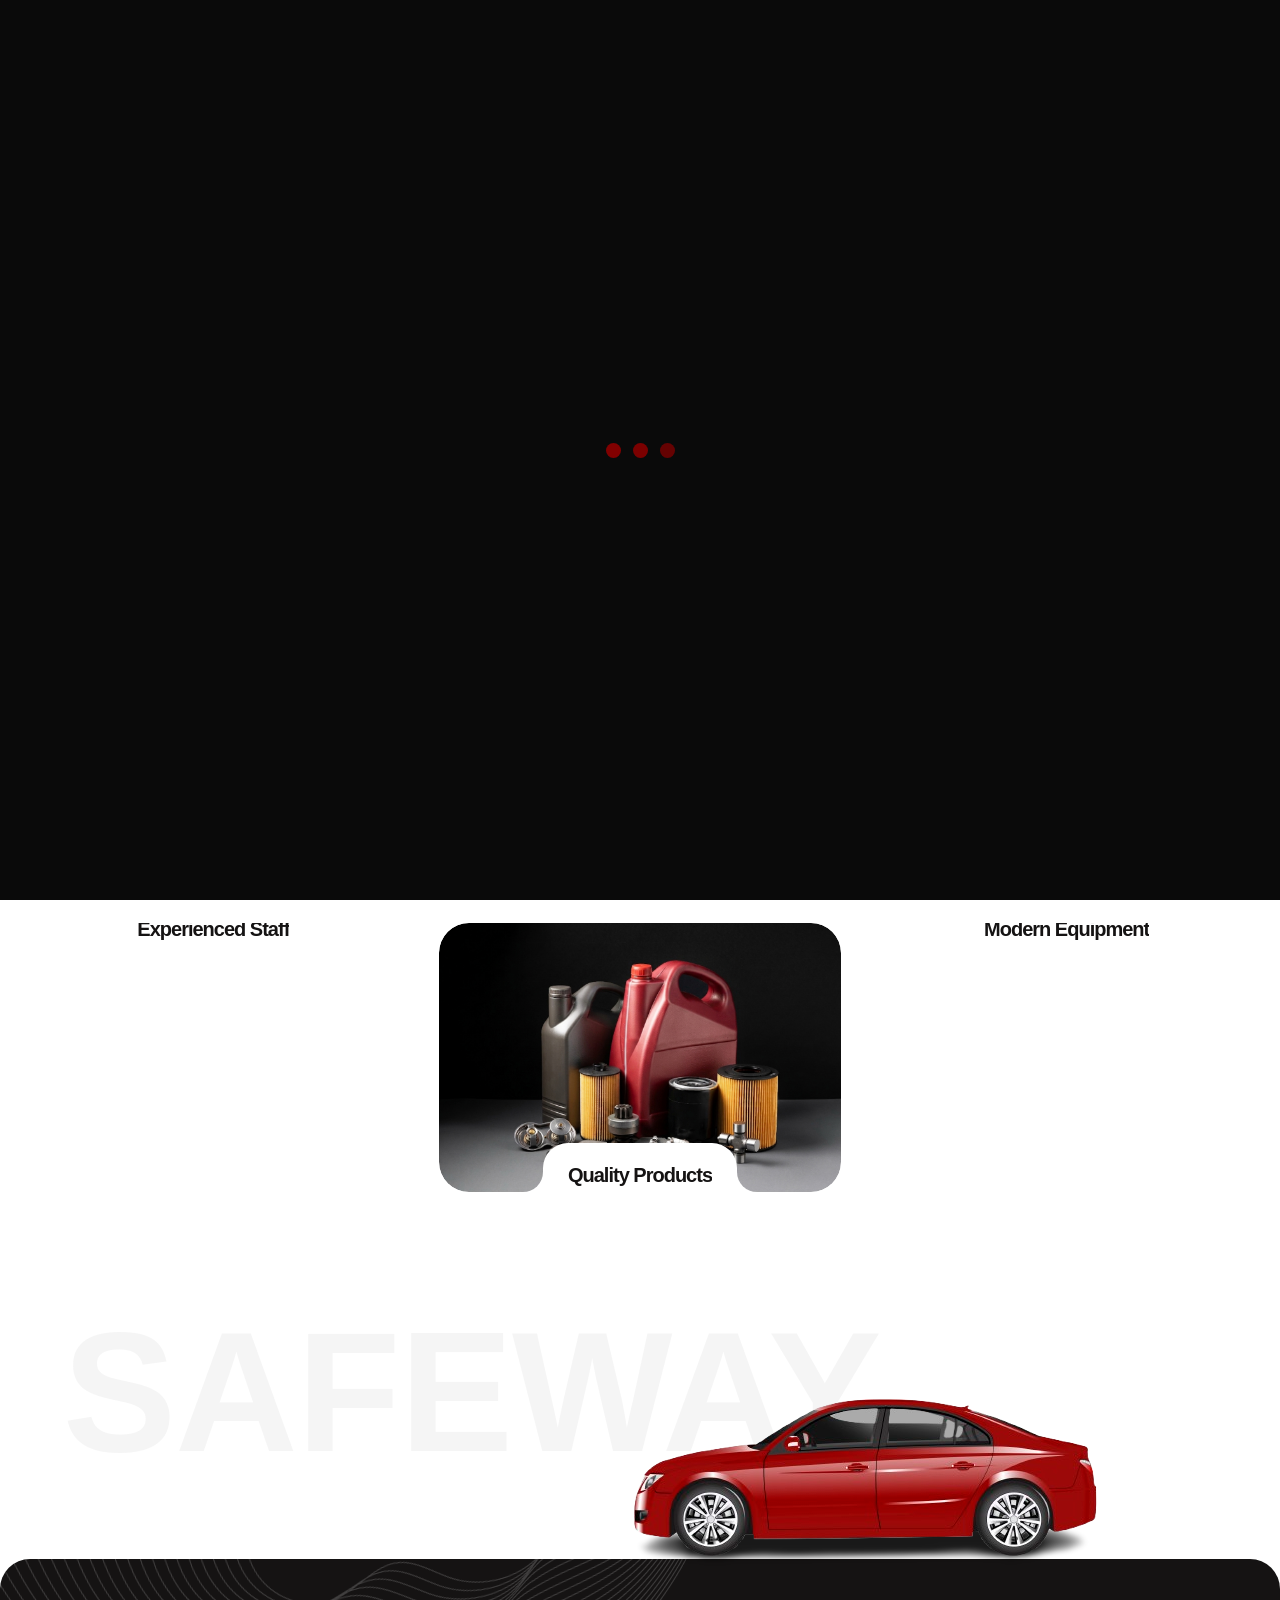
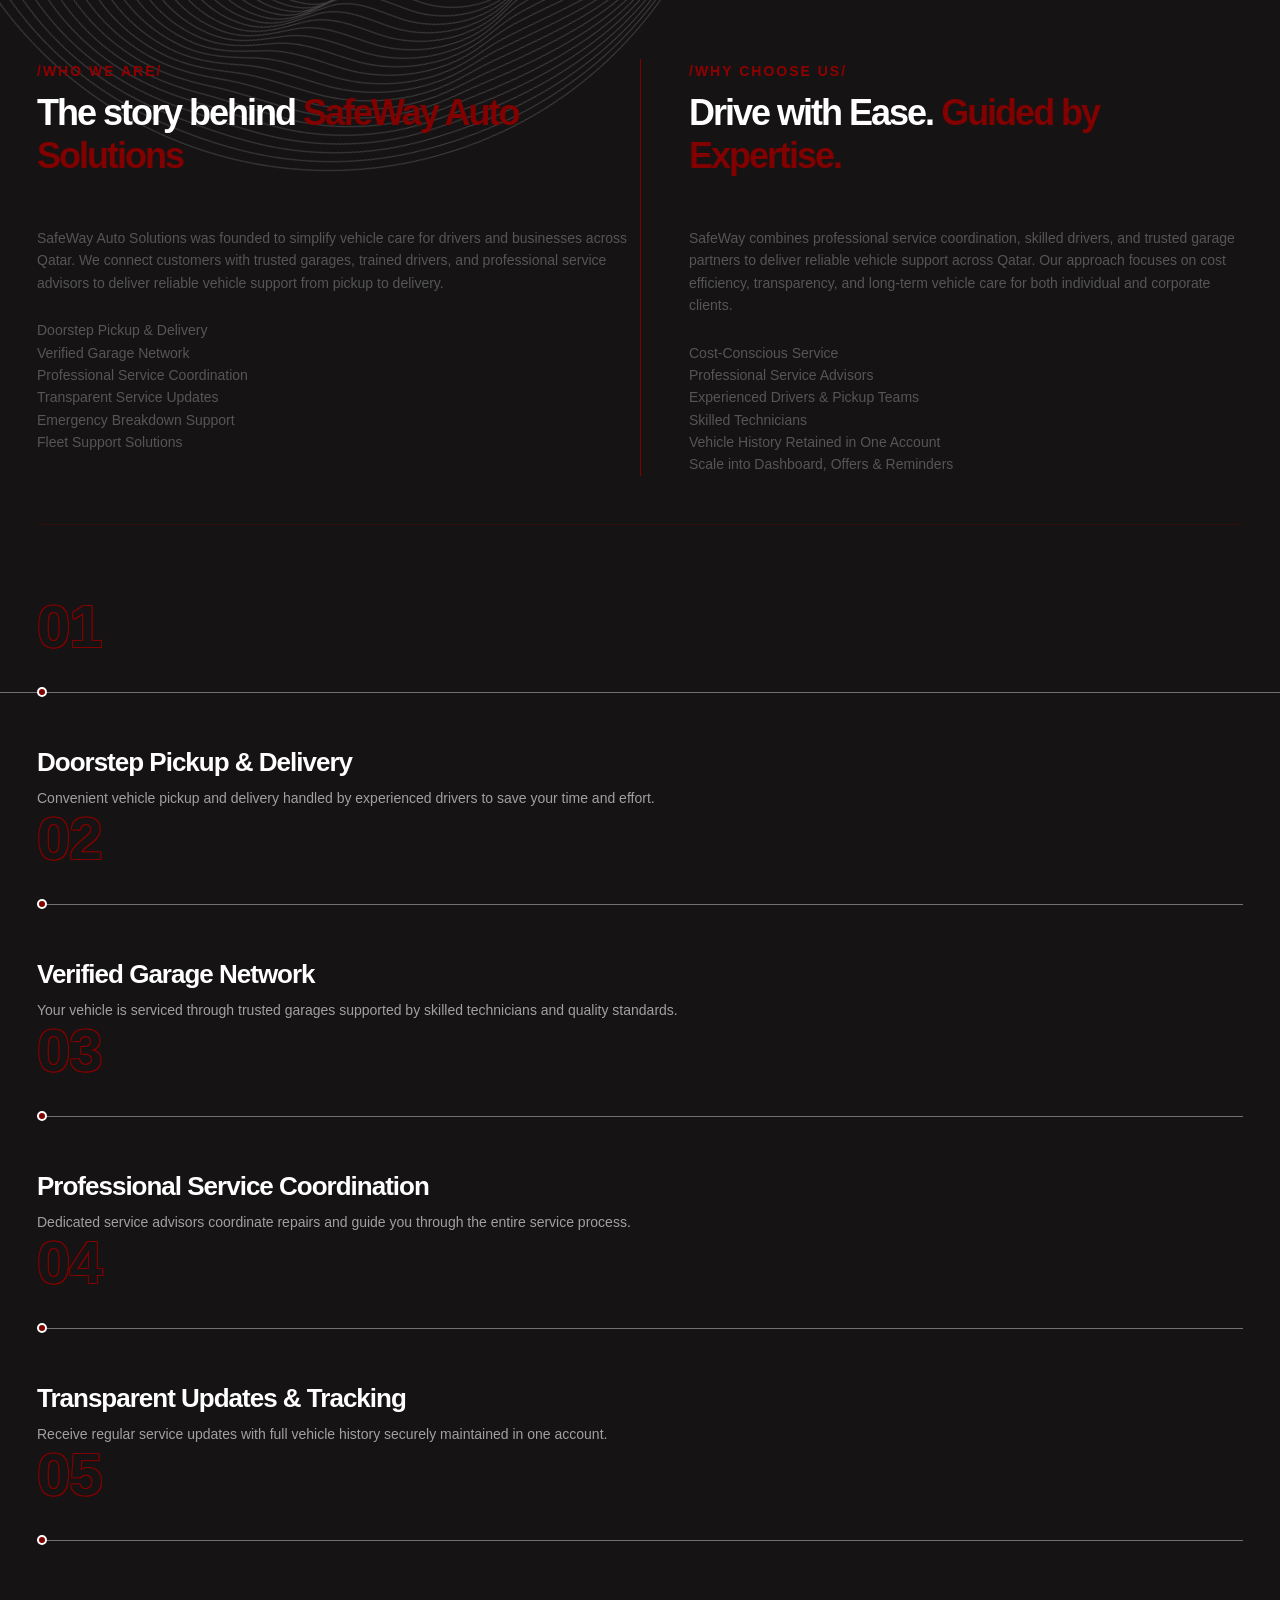
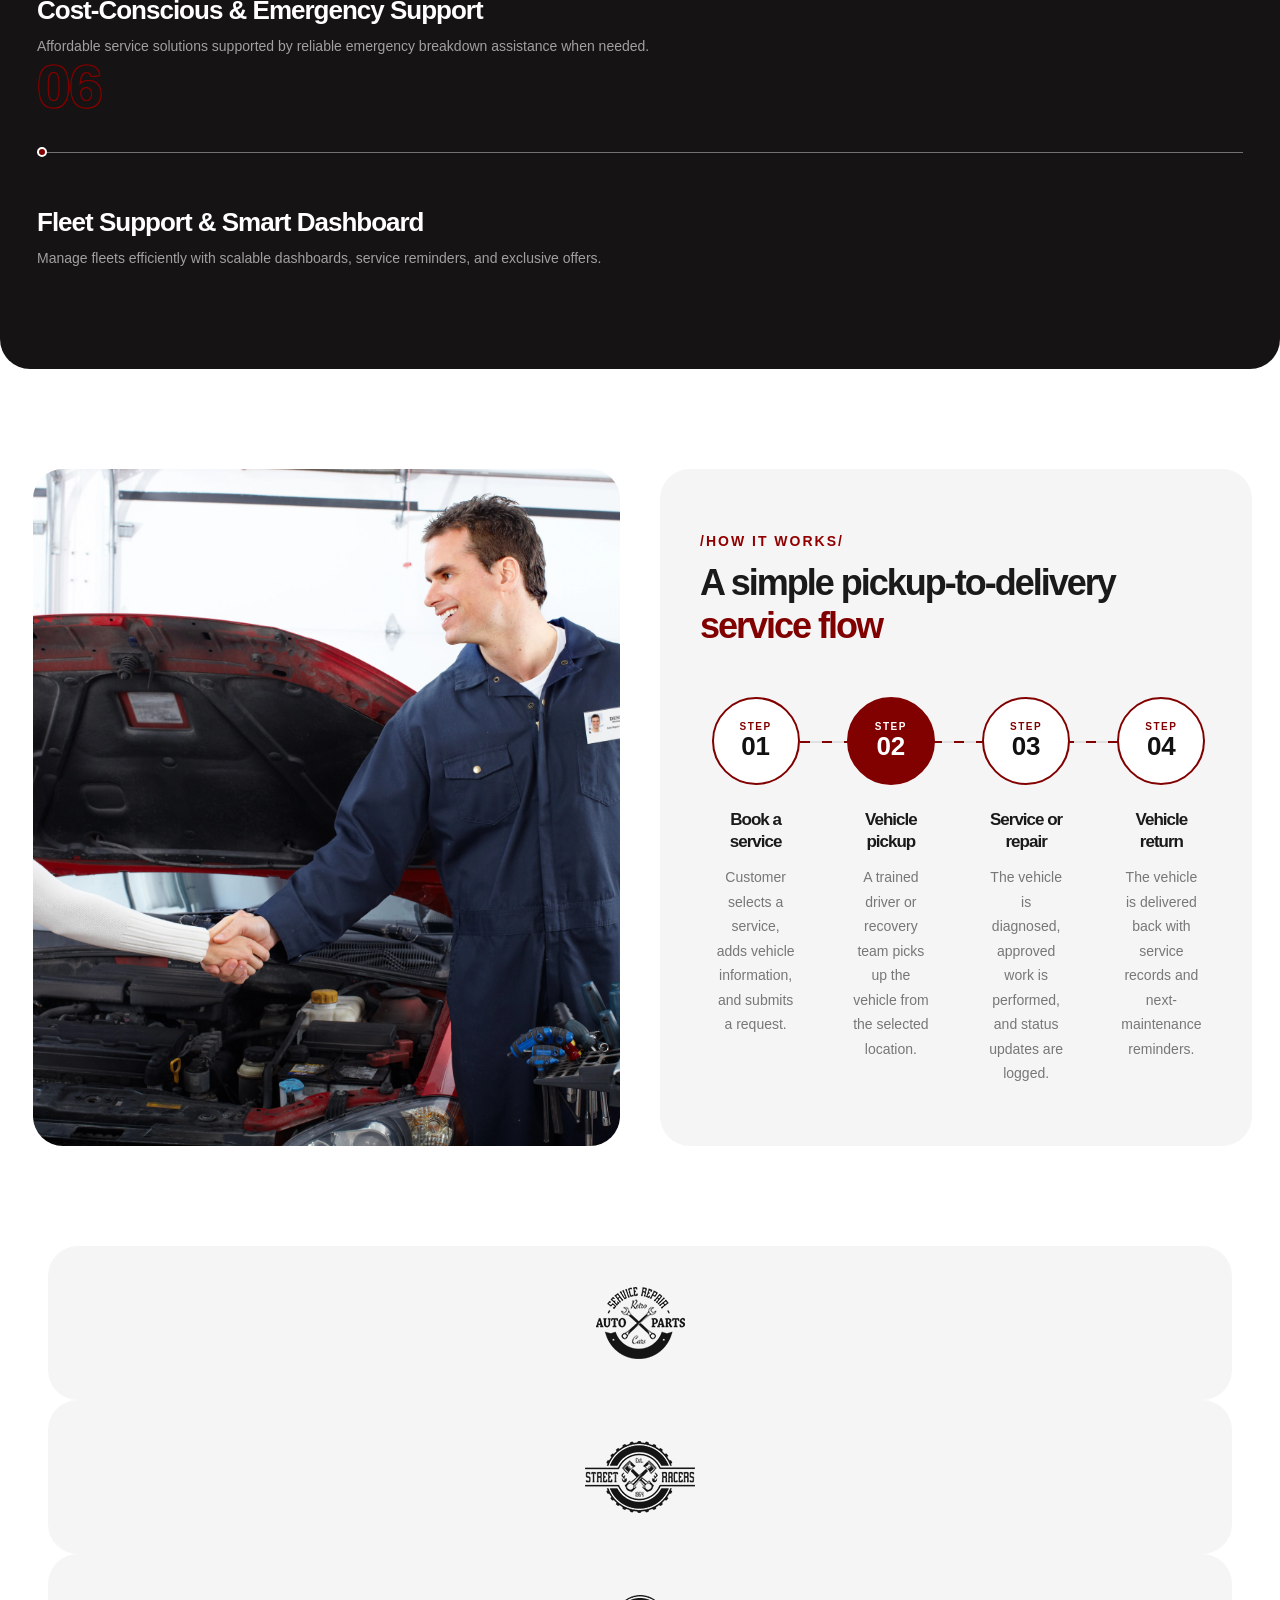
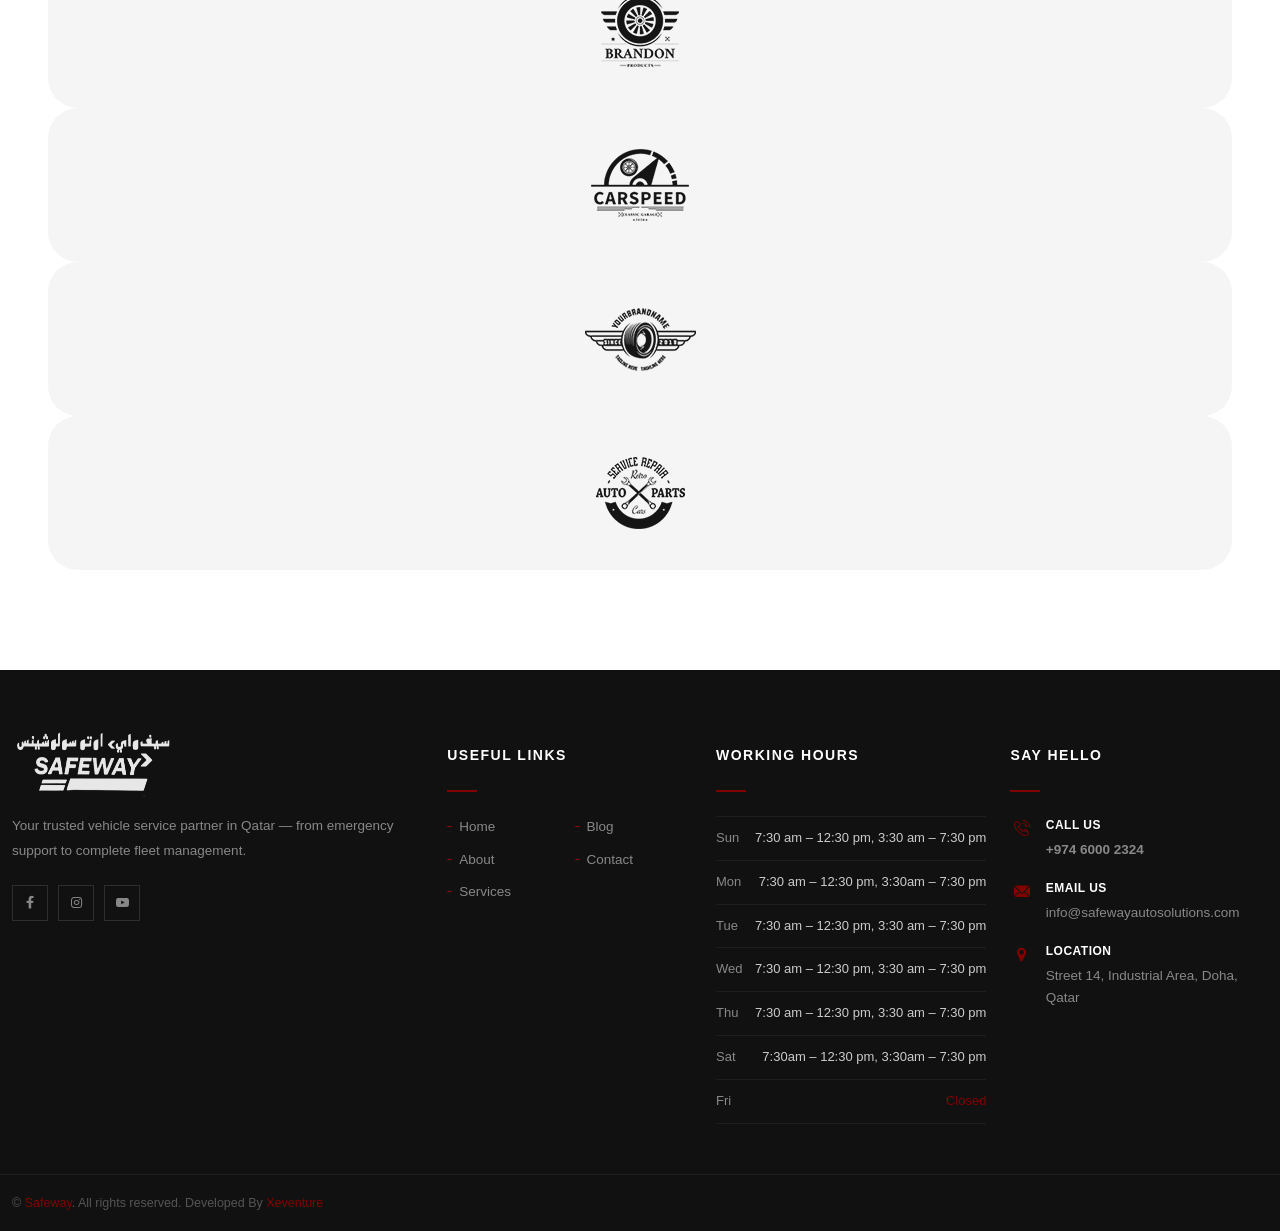
==== commit 4c91d505: "fix: change black color to white" ====
--- a/about.html
+++ b/about.html
@@ -84,16 +84,16 @@
                           </svg>
                         </span>
                         <ul class="navigation clearfix">
-                          <li class="dropdown">
+                          <li class="">
                             <a href="index.html">Home</a>
                           </li>
-                          <li class="dropdown active">
+                          <li class=" active">
                             <a href="about.html">About Us</a>
                           </li>
-                          <li class="dropdown">
+                          <li class="">
                             <a href="service.html">Services</a>
                           </li>
-                          <li class="dropdown">
+                          <li class="">
                             <a href="blog.html">Blog</a>
                           </li>
                           <li><a href="contact.html">Contact Us</a>
@@ -291,7 +291,7 @@
       <!-- Tween end -->
 
       <!-- History + Who We Are + Why Choose Us Start -->
-      <section class="our-history-bg pbmit-bg-color-blackish section-lg">
+      <section class="our-history-bg pbmit-bg-color-blackish section-lg gray-bg">
         <div class="container">
           <!-- Top: Who We Are + Why Choose Us -->
           <div class="row mb-5">
@@ -319,7 +319,7 @@
                 <li>Fleet Support Solutions</li>
               </ul>
             </div>
-            <div class="col-lg-6 ps-xl-5 mt-4 mt-lg-0" style="border-left: 1px solid rgba(255, 255, 255, 0.1)">
+            <div class="col-lg-6 ps-xl-5 mt-4 mt-lg-0" style="border-left: 1px solid #810000">
               <div class="pbmit-heading-subheading animation-style2">
                 <h4 class="pbmit-subtitle">Why Choose Us</h4>
                 <h2 class="pbmit-title">
@@ -346,7 +346,7 @@
           </div>
 
           <hr style="
-                border-color: rgba(255, 255, 255, 0.08);
+                border-color: #810000;
                 margin-bottom: 48px;
               " />
 
@@ -678,10 +678,10 @@
                       </a>
                     </li>
                     <!-- <li class="pbmit-social-li pbmit-social-twitter">
-                      <a title="Twitter" href="#" target="_blank" rel="noopener">
-                        <span><i class="pbmit-base-icon-twitter-2"></i></span>
-                      </a>
-                    </li> -->
+                    <a title="Twitter" href="#" target="_blank" rel="noopener">
+                      <span><i class="pbmit-base-icon-twitter-2"></i></span>
+                    </a>
+                  </li> -->
                     <li class="pbmit-social-li pbmit-social-instagram">
                       <a title="Instagram" href="https://www.instagram.com/safewayautogarage/" target="_blank"
                         rel="noopener">
@@ -745,9 +745,9 @@
                       <span class="pbmit-timelist-time">7:30am – 12:30 pm, 3:30am – 7:30 pm</span>
                     </li>
                     <!-- <li>
-                      <span class="pbmit-timelist-day">Saturday</span>
-                      <span class="pbmit-timelist-time">10:00am – 6:00pm</span>
-                    </li> -->
+                    <span class="pbmit-timelist-day">Saturday</span>
+                    <span class="pbmit-timelist-time">10:00am – 6:00pm</span>
+                  </li> -->
                     <li class="pbmit-timelist-closed">
                       <span class="pbmit-timelist-day">Fri</span>
                       <span class="pbmit-timelist-time">Closed</span>
@@ -800,16 +800,16 @@
         <!-- Footer Bottom Bar -->
         <div class="pbmit-footer-bottom-bar">
           <div class="container">
-            <div class="pbmit-footer-bottom-inner">
+            <div class="pbmit-footer-bottom-inner  text-center">
               <span class="pbmit-footer-copy">
                 &copy; <span id="currentYear"></span> <a href="index.html">Safeway</a>. All rights
                 reserved. Developed By
                 <a href="https://xeventure.com/" target="_blank">Xeventure</a>
               </span>
-              <div class="pbmit-footer-bottom-links">
-                <a href="#">Privacy Policy</a>
-                <a href="#">Terms of Use</a>
-              </div>
+              <!-- <div class="pbmit-footer-bottom-links">
+              <a href="#">Privacy Policy</a>
+              <a href="#">Terms of Use</a>
+            </div> -->
             </div>
           </div>
         </div>
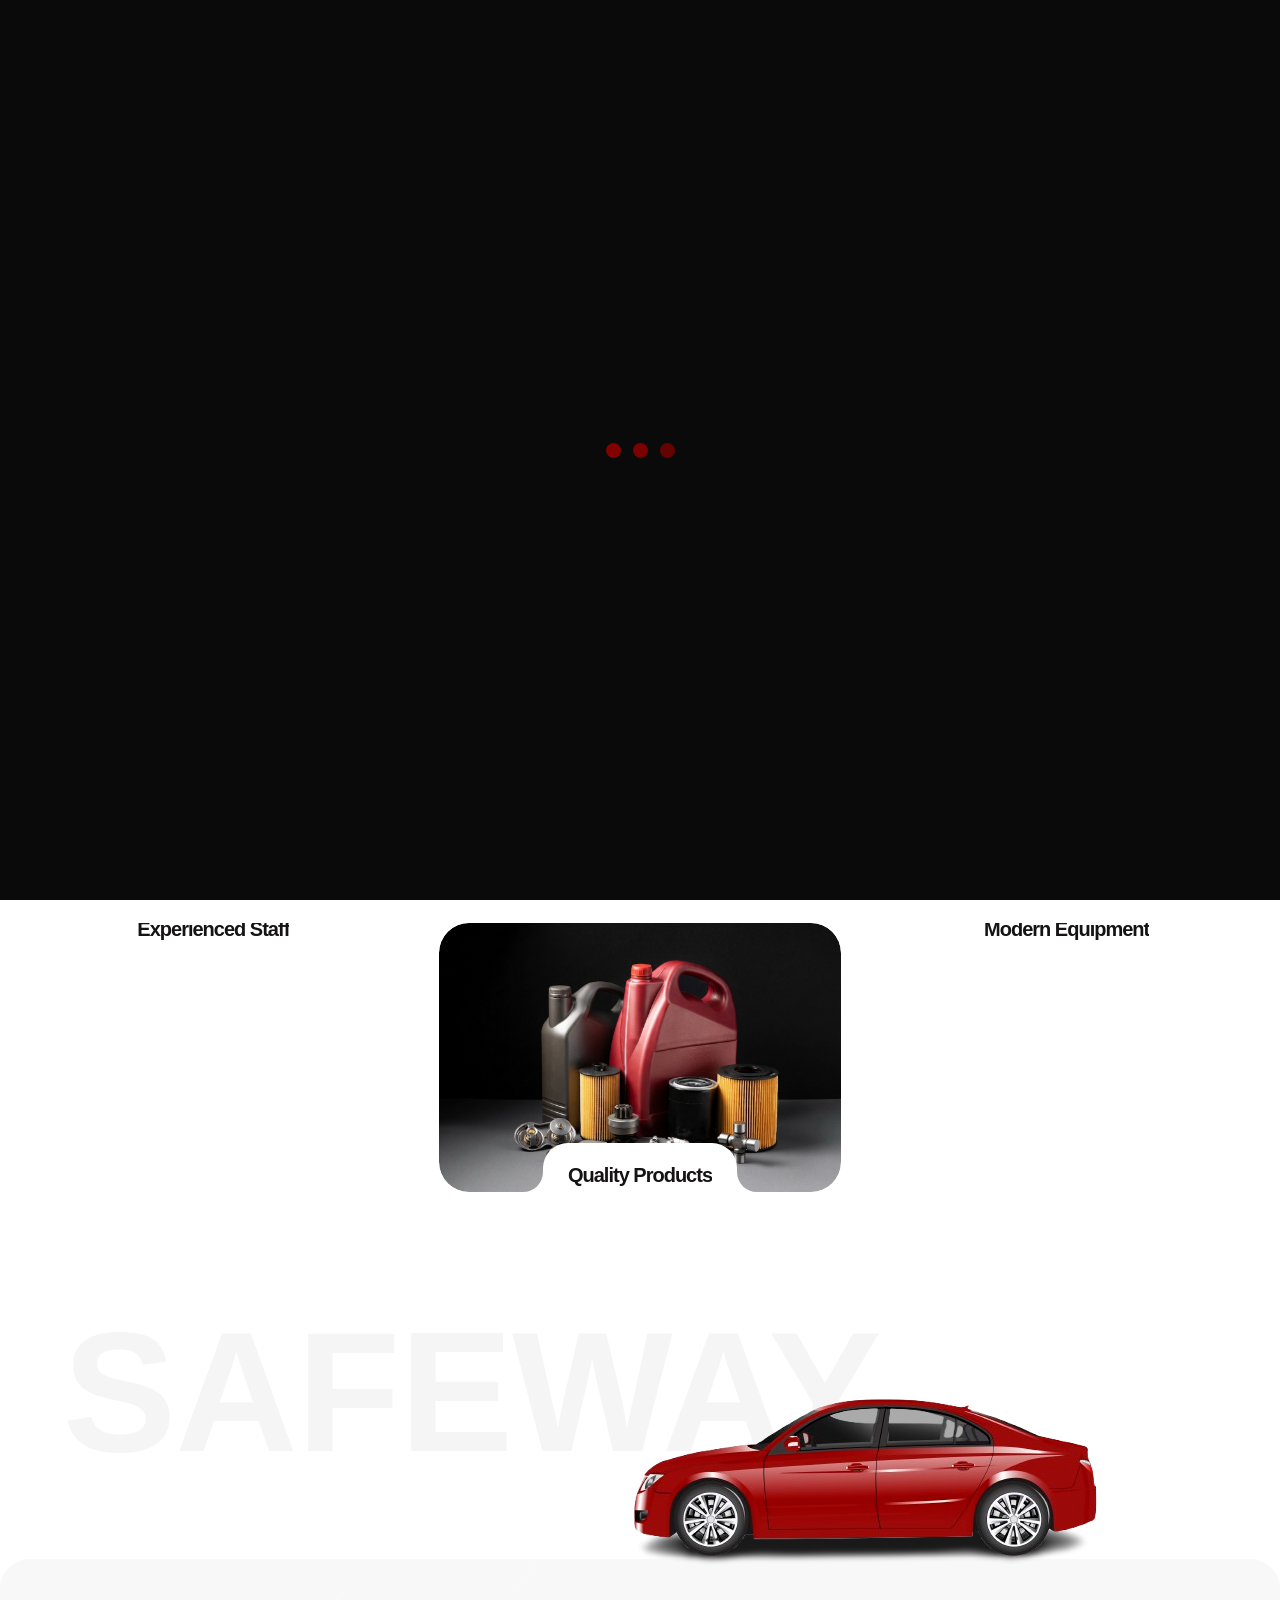
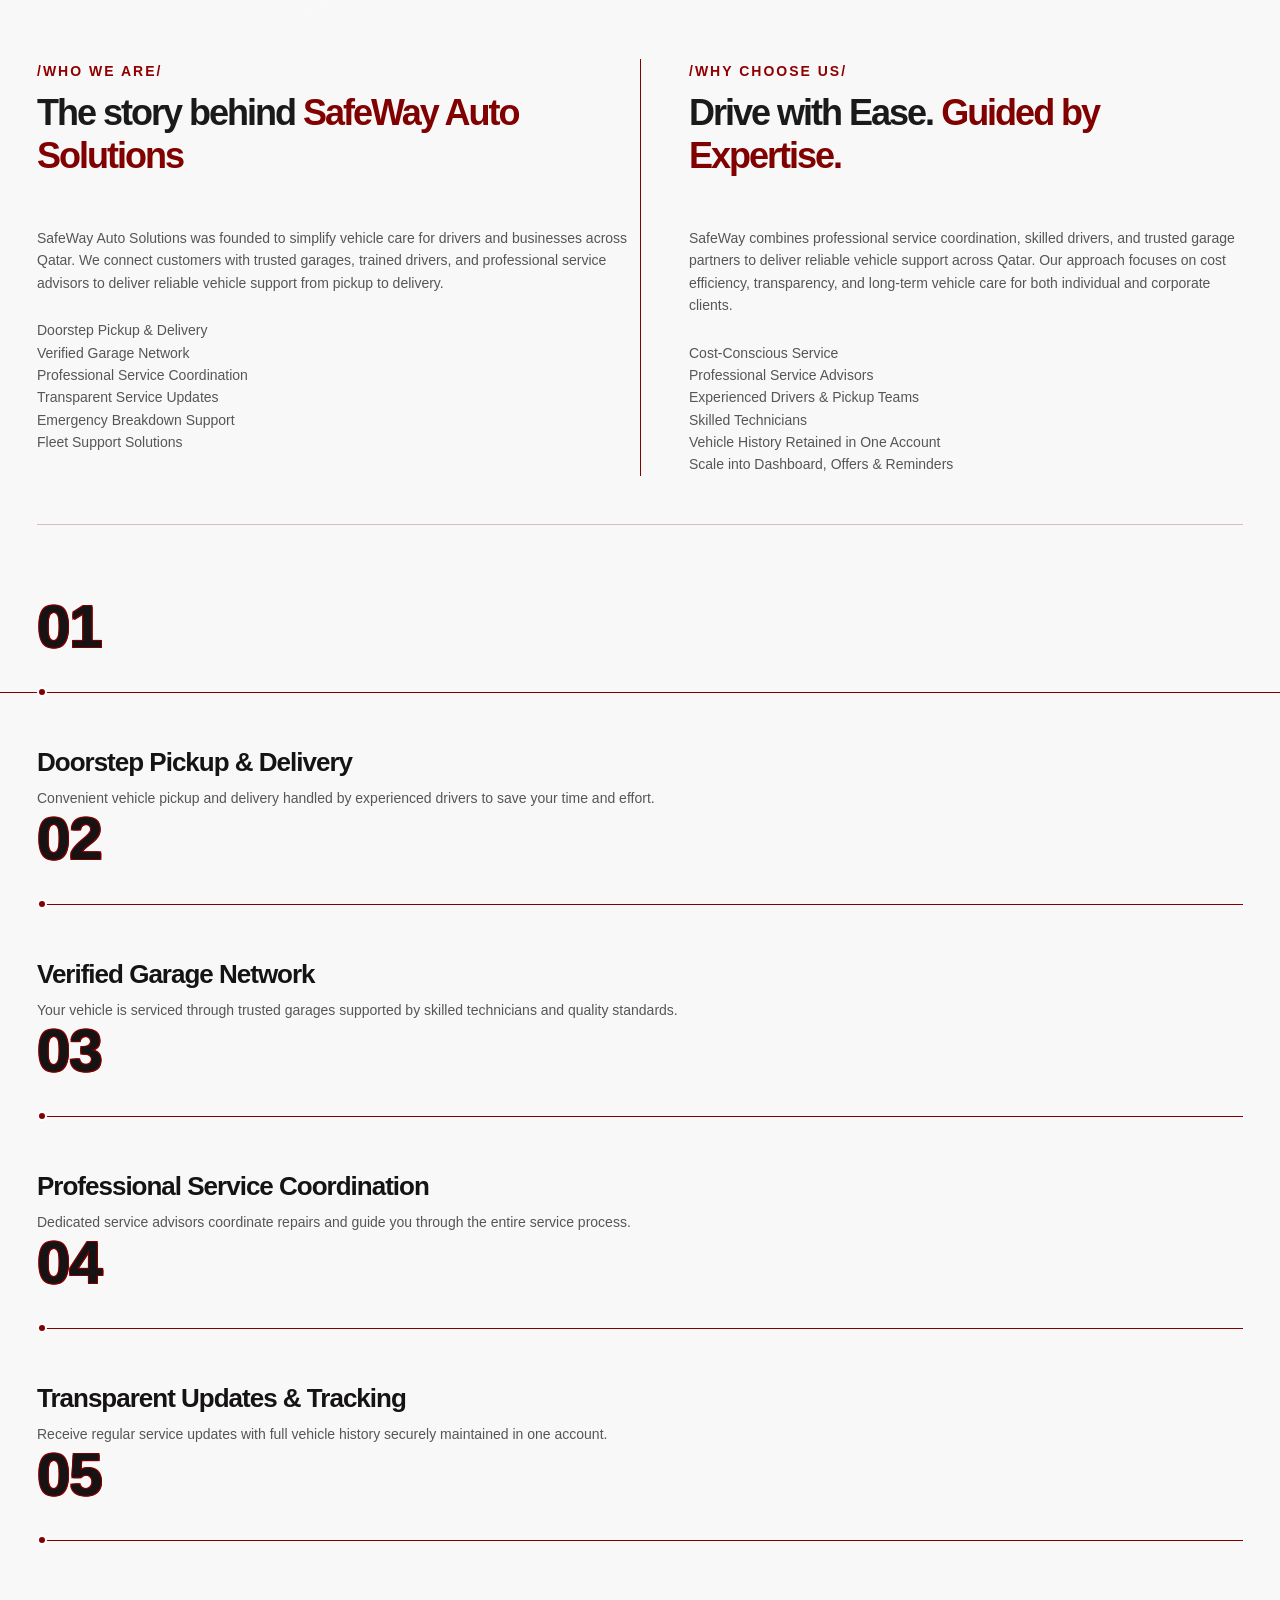
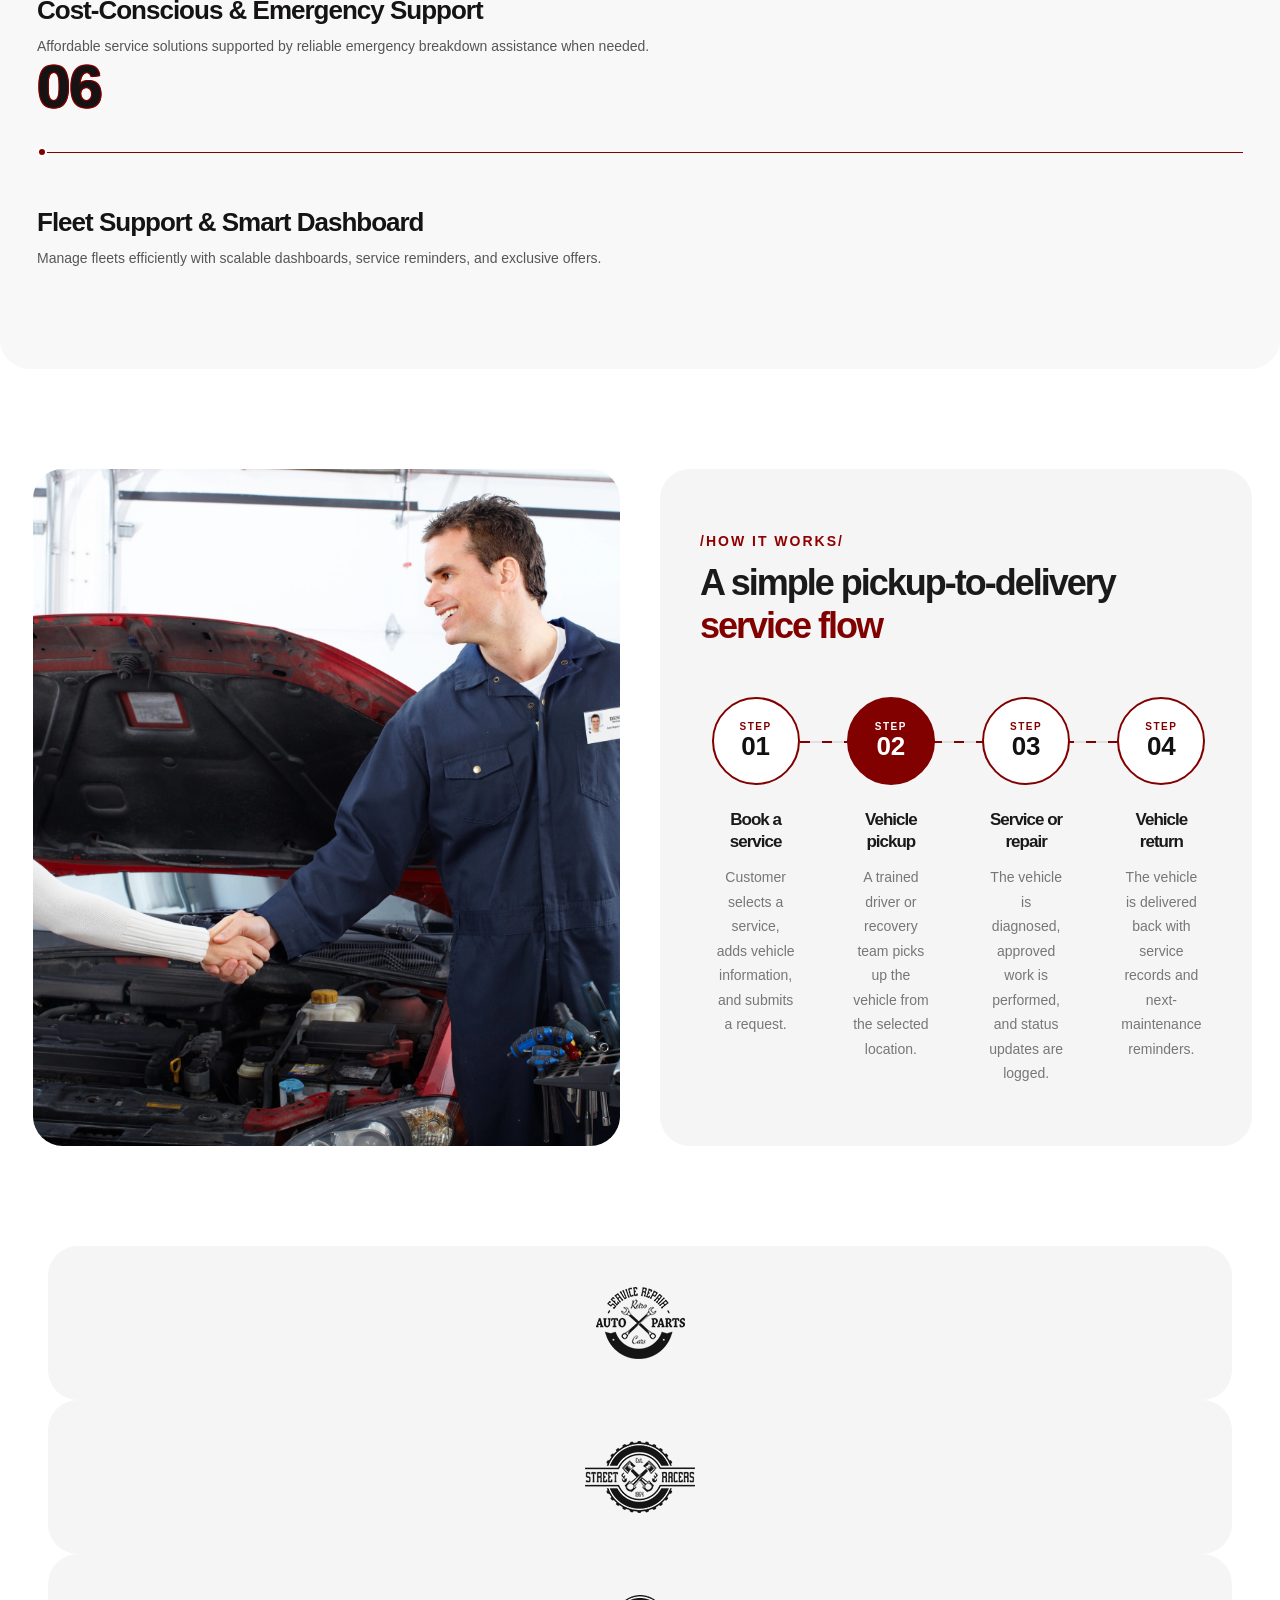
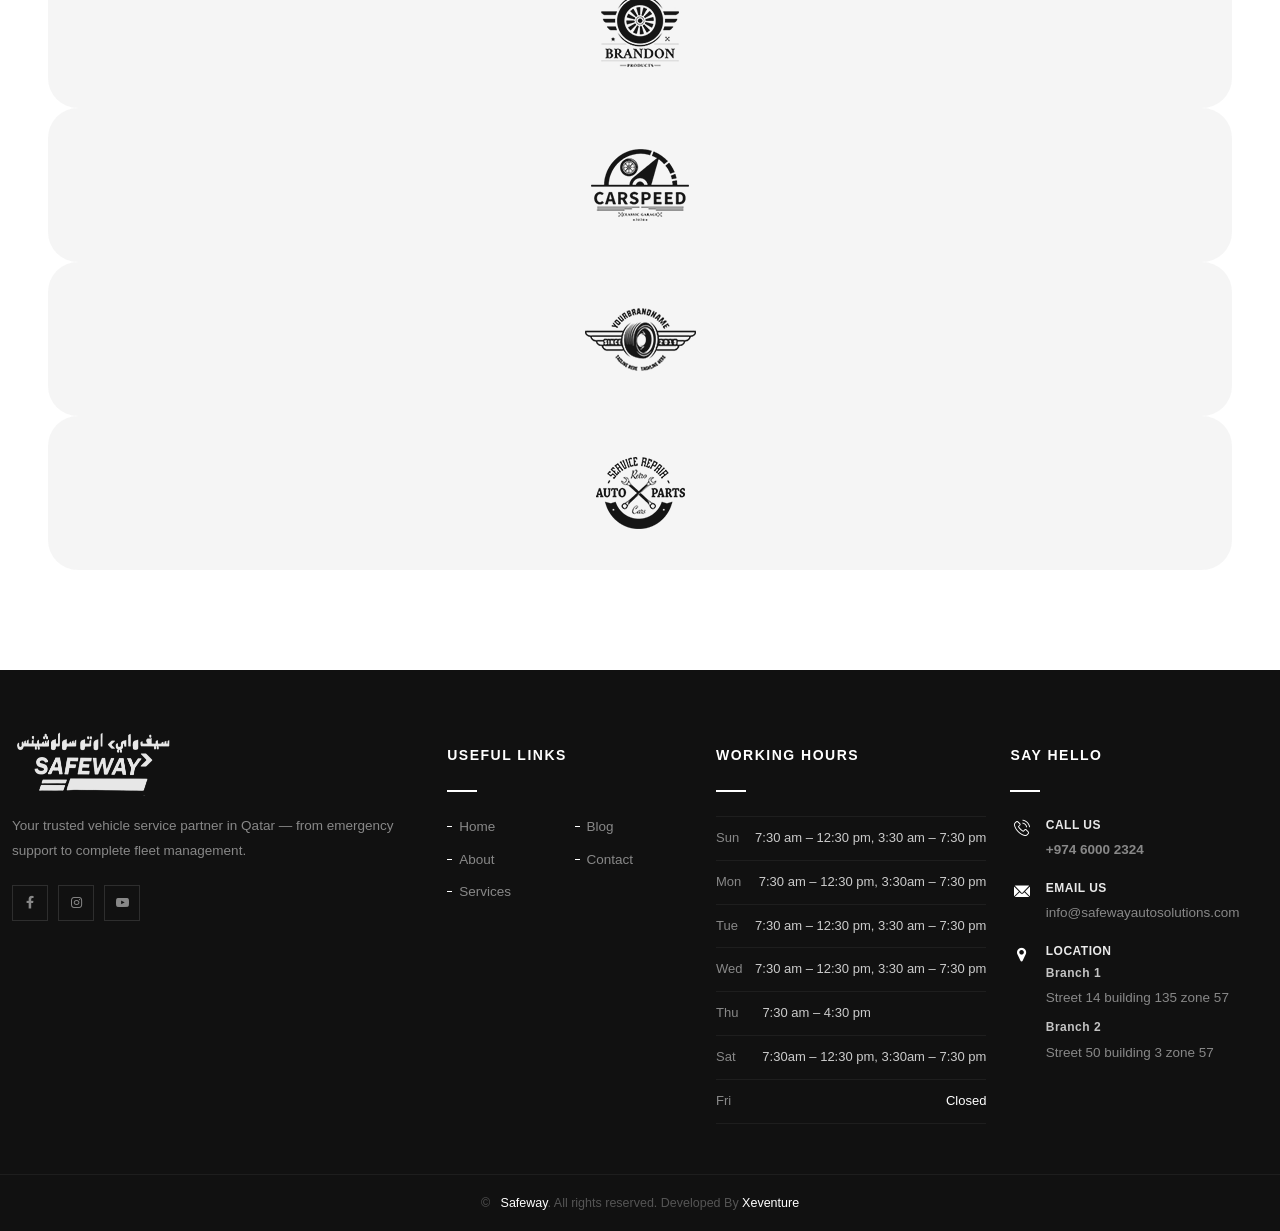
==== commit cf4abf43: "refactor: update branch section and footer" ====
--- a/about.html
+++ b/about.html
@@ -678,10 +678,10 @@
                       </a>
                     </li>
                     <!-- <li class="pbmit-social-li pbmit-social-twitter">
-                    <a title="Twitter" href="#" target="_blank" rel="noopener">
-                      <span><i class="pbmit-base-icon-twitter-2"></i></span>
-                    </a>
-                  </li> -->
+                      <a title="Twitter" href="#" target="_blank" rel="noopener">
+                        <span><i class="pbmit-base-icon-twitter-2"></i></span>
+                      </a>
+                    </li> -->
                     <li class="pbmit-social-li pbmit-social-instagram">
                       <a title="Instagram" href="https://www.instagram.com/safewayautogarage/" target="_blank"
                         rel="noopener">
@@ -736,18 +736,18 @@
                       <span class="pbmit-timelist-day">Wed</span>
                       <span class="pbmit-timelist-time">7:30 am – 12:30 pm, 3:30 am – 7:30 pm</span>
                     </li>
-                    <li>
+                    <li class="thu">
                       <span class="pbmit-timelist-day">Thu</span>
-                      <span class="pbmit-timelist-time">7:30 am – 12:30 pm, 3:30 am – 7:30 pm</span>
+                      <span class="pbmit-timelist-time">7:30 am – 4:30 pm</span>
                     </li>
                     <li>
                       <span class="pbmit-timelist-day">Sat</span>
                       <span class="pbmit-timelist-time">7:30am – 12:30 pm, 3:30am – 7:30 pm</span>
                     </li>
                     <!-- <li>
-                    <span class="pbmit-timelist-day">Saturday</span>
-                    <span class="pbmit-timelist-time">10:00am – 6:00pm</span>
-                  </li> -->
+                      <span class="pbmit-timelist-day">Saturday</span>
+                      <span class="pbmit-timelist-time">10:00am – 6:00pm</span>
+                    </li> -->
                     <li class="pbmit-timelist-closed">
                       <span class="pbmit-timelist-day">Fri</span>
                       <span class="pbmit-timelist-time">Closed</span>
@@ -788,10 +788,15 @@
                     </div>
                     <div class="pbmit-contact-widget-text">
                       <strong>Location</strong>
-                      <span>Street 14, Industrial Area, Doha, Qatar</span>
-                    </div>
-                  </div>
-                </div>
+                      <strong class="branch">Branch 1</strong>
+                      <span>Street 14 building 135 zone 57</span>
+                      <div class="separation">
+                      </div>
+                      <strong class="branch">Branch 2</strong>
+                      <span>Street 50 building 3 zone 57</span>
+
+                    </div>
+                  </div>
               </aside>
             </div>
           </div>
@@ -802,21 +807,20 @@
           <div class="container">
             <div class="pbmit-footer-bottom-inner  text-center">
               <span class="pbmit-footer-copy">
-                &copy; <span id="currentYear"></span> <a href="index.html">Safeway</a>. All rights
+                &copy; <span id="currentYear"></span>&nbsp; <a href="index.html">Safeway</a>. All rights
                 reserved. Developed By
                 <a href="https://xeventure.com/" target="_blank">Xeventure</a>
               </span>
               <!-- <div class="pbmit-footer-bottom-links">
-              <a href="#">Privacy Policy</a>
-              <a href="#">Terms of Use</a>
-            </div> -->
+                <a href="#">Privacy Policy</a>
+                <a href="#">Terms of Use</a>
+              </div> -->
             </div>
           </div>
         </div>
       </div>
     </footer>
     <!-- footer End -->
-
 
     <!-- Scroll To Top -->
     <div class="pbmit-progress-wrap">
--- a/css/shortcode.css
+++ b/css/shortcode.css
@@ -78,7 +78,7 @@
     text-transform: none;
 }
 .pbmit-bg-color-blackish .pbmit-heading-subheading .pbmit-title{
-	color: var(--pbmit-white-color);
+	/* color: var(--pbmit-white-color); */
 }
 .pbmit-bg-color-blackish .pbmit-heading-subheading .pbmit-heading-desc{
 	color: rgba(var(--pbmit-white-color-rgb),.8);
@@ -2609,7 +2609,7 @@
 	transition: color 0.3s;
 }
 .list-group .pbmit-icon-list-text{
-	font-size: 16px;
+	font-size: 15px;
 	line-height: 25px;
 	padding-left: 10px;
     margin-bottom: 0;
@@ -2625,7 +2625,7 @@
 	margin-top: calc(15px/2);
 }
 .pbmit-bg-color-blackish .list-group .pbmit-icon-list-text{
-	color: var(--pbmit-white-color);
+	color: #777789;
 }
 
 /*----------------------------------------*/
--- a/css/base.css
+++ b/css/base.css
@@ -407,7 +407,7 @@
      background-color: var(--pbmit-secondary-color);
 }
  body .pbmit-bg-color-blackish{
-     background-color: var(--pbmit-blackish-color);
+     background-color: #f8f8f8;
 }
  body .pbmit-bg-color-white{
 	background-color: var(--pbmit-white-color);
--- a/css/style.css
+++ b/css/style.css
@@ -218,12 +218,12 @@
 
 .pbmit-bg-color-dark .pbmit-heading-subheading .pbmit-title,
 .pbmit-bg-color-blackish .pbmit-heading-subheading .pbmit-title {
-    color: #fff;
+    /* color: #fff; */
 }
 
 .pbmit-bg-color-dark .pbmit-heading-subheading .pbmit-heading-desc,
 .pbmit-bg-color-blackish .pbmit-heading-subheading .pbmit-heading-desc {
-    color: #aaa;
+    color: #565656;
 }
 
 /* ============================================
@@ -391,7 +391,7 @@
 .pricing-one-bg {
     border-radius: 30px;
     margin: 0 12px;
-    padding: 100px 45px 100px 45px;
+    /* padding: 100px 45px 100px 45px; */
 }
 
 .pricing-one-col-2 {
@@ -416,7 +416,7 @@
     padding: 100px 40px 90px 40px;
     margin: 0px 40px 0px 40px;
     border-radius: 30px;
-    background-image: url(../images/homepage-1/bg/contact-form-bg.webp);
+    background-image: url(../images/homepage-1/bg/contact-form-bg.jpeg);
     background-position: center center;
     background-repeat: no-repeat;
     background-size: cover;
@@ -757,11 +757,11 @@
 }
 
 .pbmit-bg-color-blackish .pbmit-element-timeline-style-1 .steps-dot::before {
-    background-color: rgba(var(--pbmit-white-color-rgb), .4);
+    background-color: #810000;
 }
 
 .pbmit-bg-color-blackish .pbmit-element-timeline-style-1 .pbmit-timeline-title {
-    color: var(--pbmit-white-color);
+    /* color: var(--pbmit-white-color); */
 }
 
 .pbmit-bg-color-blackish .pbmit-element-timeline-style-1 .steps-dot .steps-dot-line::after {
@@ -773,7 +773,7 @@
 }
 
 .pbmit-bg-color-blackish .pbmit-element-timeline-style-1 .pbmit-timeline-desc {
-    color: rgb(var(--pbmit-white-color-rgb), .60);
+    /* color: rgb(var(--pbmit-white-color-rgb), .60); */
 }
 
 .pbmit-bg-color-blackish .pbmit-element-timeline-style-1 .pbmit-timeline-year {
@@ -2430,18 +2430,20 @@
 
 .pbmit-bg-color-blackish .form-control,
 .bg-blackish .form-control {
-    border-color: rgba(var(--pbmit-white-color-rgb), .2);
+    /* border-color: rgba(var(--pbmit-white-color-rgb), .2); */
+    /* border-color: #0a0a0a; */
+
 }
 
 .pbmit-bg-color-blackish .form-control:focus,
 .bg-blackish .form-control:focus {
-    color: var(--pbmit-white-color);
-    border-color: rgba(var(--pbmit-white-color-rgb), .8);
+    color: #1a1a1a;
+    border-color:#810000;
 }
 
 .pbmit-bg-color-blackish .form-control::placeholder,
 .bg-blackish .form-control::placeholder {
-    color: rgba(var(--pbmit-white-color-rgb), .3);
+    color: #555555;
 }
 
 .pbmit-bg-color-blackish input[type="date"],
@@ -2752,7 +2754,7 @@
     left: 0;
     width: 30px;
     height: 2px;
-    background: #810000;
+    background: #ffffff;
 }
 
 /* ============================================
@@ -2786,7 +2788,7 @@
     content: '';
     width: 5px;
     height: 1px;
-    background: #810000;
+    background: #ffffff;
     display: inline-block;
     flex-shrink: 0;
     transition: width 0.2s;
@@ -2820,6 +2822,15 @@
     gap: 12px;
 }
 
+.pbmit-timelist-list .thu {
+    justify-content: unset;
+}
+
+.pbmit-timelist-list .thu .pbmit-timelist-time{
+    padding-left: 12px;
+
+}
+
 .pbmit-timelist-list li:first-child {
     border-top: 1px solid #1e1e1e;
 }
@@ -2837,7 +2848,7 @@
 }
 
 .pbmit-timelist-closed .pbmit-timelist-time {
-    color: #810000;
+    color: #ffffff;
 }
 
 /* ============================================
@@ -2857,21 +2868,31 @@
 }
 
 .pbmit-contact-widget-line i {
-    color: #810000;
+    color: #ffffff;
     font-size: 16px;
     margin-top: 2px;
     flex-shrink: 0;
+}
+.pbmit-contact-widget-text .separation{
+    margin-top: 10px;
 }
 
 .pbmit-contact-widget-text strong {
     display: block;
     font-size: 12px;
     font-weight: 700;
-    color: #fff;
+    color: #e9e9e9;
     text-transform: uppercase;
     letter-spacing: 0.5px;
     margin-bottom: 3px;
 }
+
+.pbmit-contact-widget-text .branch {
+    font-size: 12px;
+    color: #ffffffc0;
+    text-transform: unset;
+}
+
 
 .pbmit-contact-widget-text a,
 .pbmit-contact-widget-text span {
@@ -2898,7 +2919,7 @@
 .pbmit-footer-bottom-inner {
     display: flex;
     align-items: center;
-    justify-content: space-between;
+    justify-content: center;
     flex-wrap: wrap;
     gap: 10px;
 }
@@ -2909,7 +2930,7 @@
 }
 
 .pbmit-footer-copy a {
-    color: #810000;
+    color: #ffffff;
     text-decoration: none;
 }
 
@@ -2949,12 +2970,20 @@
    ============================================ */
 
 .pbmit-book-bar {
-    background: #1a1a1a;
+    /* background: #F8F8F8;
     display: flex;
     align-items: stretch;
     flex-wrap: wrap;
     position: relative;
+    overflow: hidden; */
+    background: #F8F8F8;
+    display: flex;
+    align-items: stretch;
+    flex-wrap: wrap;
+    position: relative;
     overflow: hidden;
+    border: 1px solid #810000;
+    border-radius: 9px;
 }
 
 /* Left red accent line */
@@ -2965,7 +2994,7 @@
     top: 0;
     bottom: 0;
     width: 4px;
-    background: #810000;
+    /* background: #810000; */
 }
 
 /* Label pill */
@@ -2999,7 +3028,7 @@
     align-items: center;
     gap: 13px;
     padding: 18px 28px;
-    border-right: 1px solid #252525;
+    border-right: 1px solid #810000;
     text-decoration: none;
     flex: 1;
     min-width: 180px;
@@ -3034,7 +3063,7 @@
     display: block;
     font-size: 13px;
     font-weight: 700;
-    color: #fff;
+    color: #810000;
     line-height: 1.2;
     margin-bottom: 2px;
 }
@@ -3128,7 +3157,16 @@
     line-height: 1.5;
     font-weight: 400;
     display: block;
-}
+    margin-bottom: 5px;
+}
+.contact-info-card p small{
+    margin-bottom: 12px;
+}
+.contact-info-card h6 {
+    margin: 4px;
+    color: #5a5a5a;
+}
+
 
 .contact-info-card a:hover {
     color: #cc2b2b;
@@ -3372,14 +3410,15 @@
 }
 
 .services-hero {
-    background: linear-gradient(135deg, #0a0a0a 0%, #1a1a1a 100%);
+    /* background: linear-gradient(135deg, #0a0a0a 0%, #1a1a1a 100%); */
+    background-color: #f0f0f0;
     padding: 60px 0;
     margin-bottom: 0;
 }
 
 .stat-box {
     /* background: rgba(255, 255, 255, 0.1); */
-    border: 2px solid rgba(255, 255, 255, 0.1);
+    border: 2px solid rgb(129 0 0);
     border-radius: 16px;
     padding: 25px;
     text-align: center;
@@ -4225,4 +4264,8 @@
 
 .see-packages-btn:hover i {
     transform: translateX(5px);
+}
+
+.gray-bg{
+    background-color: #F8F8F8!important;
 }
--- a/css/responsive.css
+++ b/css/responsive.css
@@ -1751,7 +1751,7 @@
         content: '';
         height: 1px;
         width: 100%;
-        background: rgba(var(--pbmit-white-color-rgb), 0.4);
+        background: #810000;
         top: 119px;
 	}
 	.our-history-bg .pbmit-timeline::before{
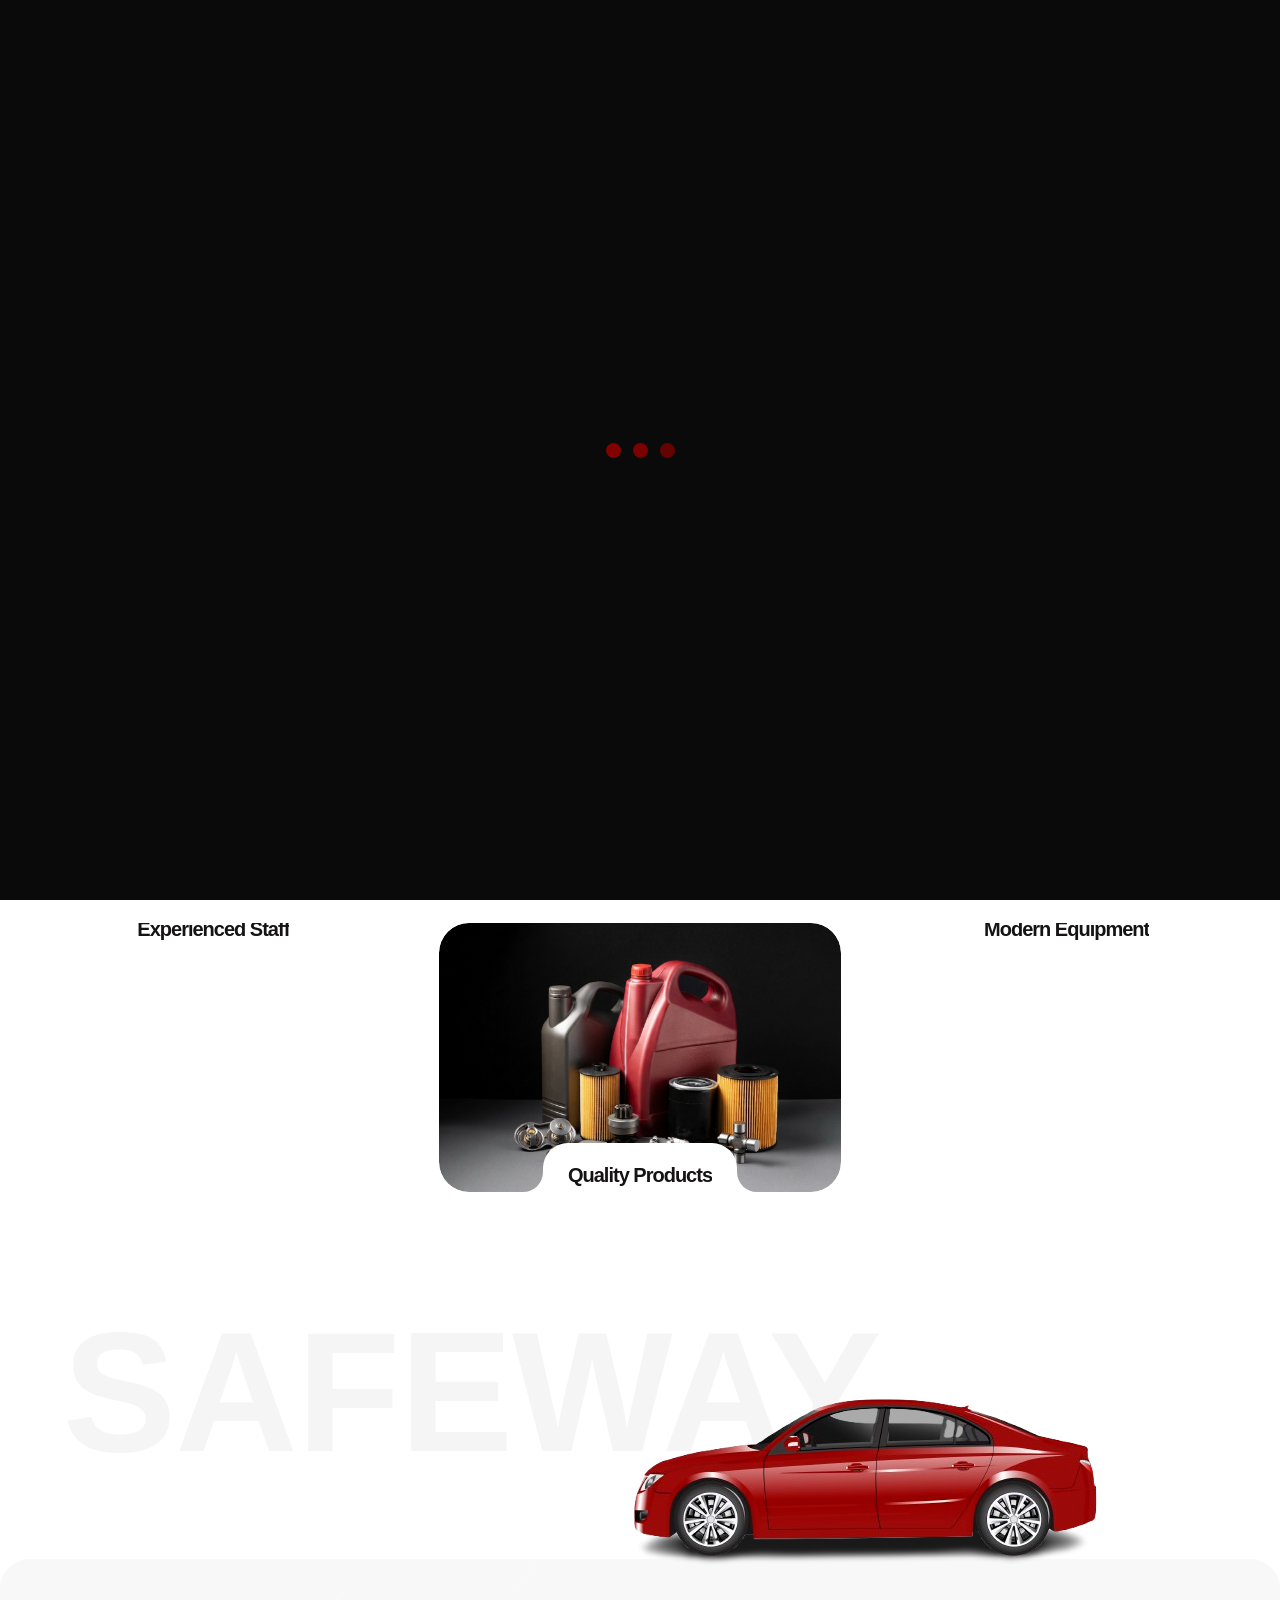
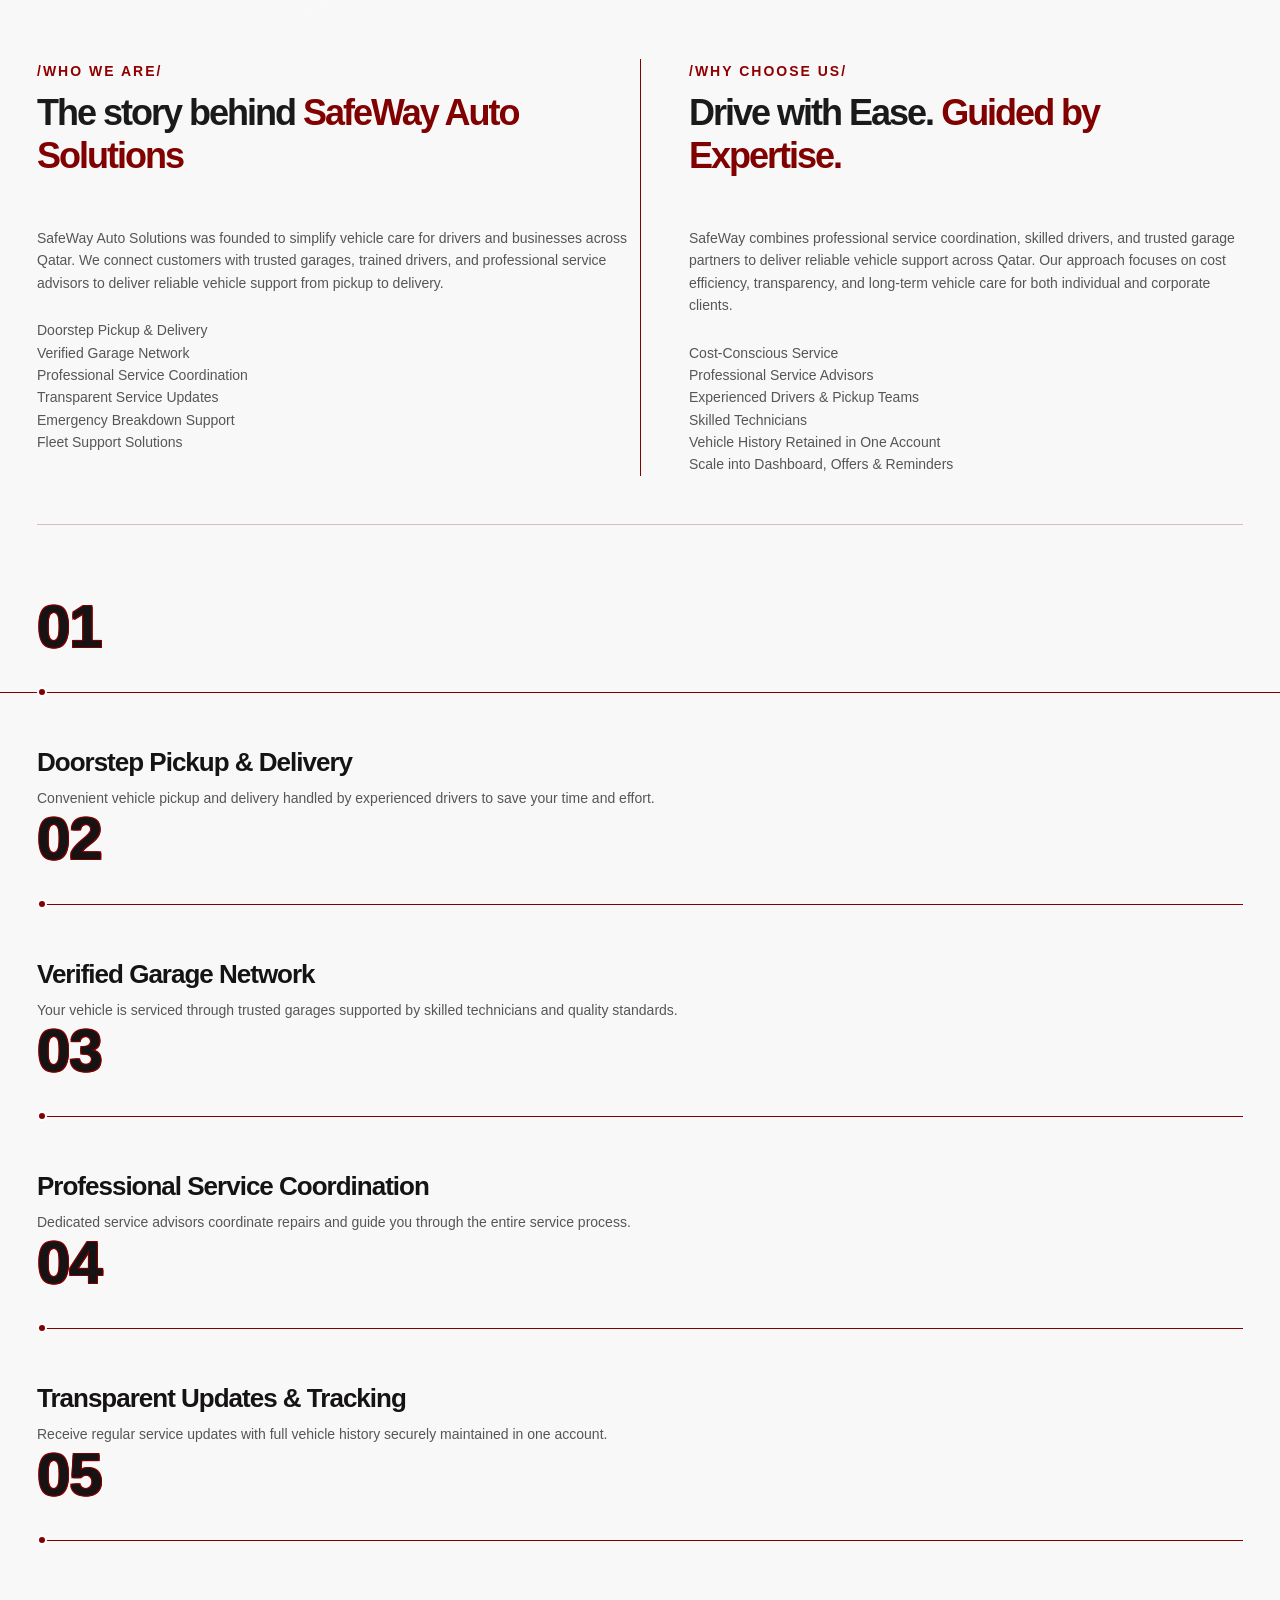
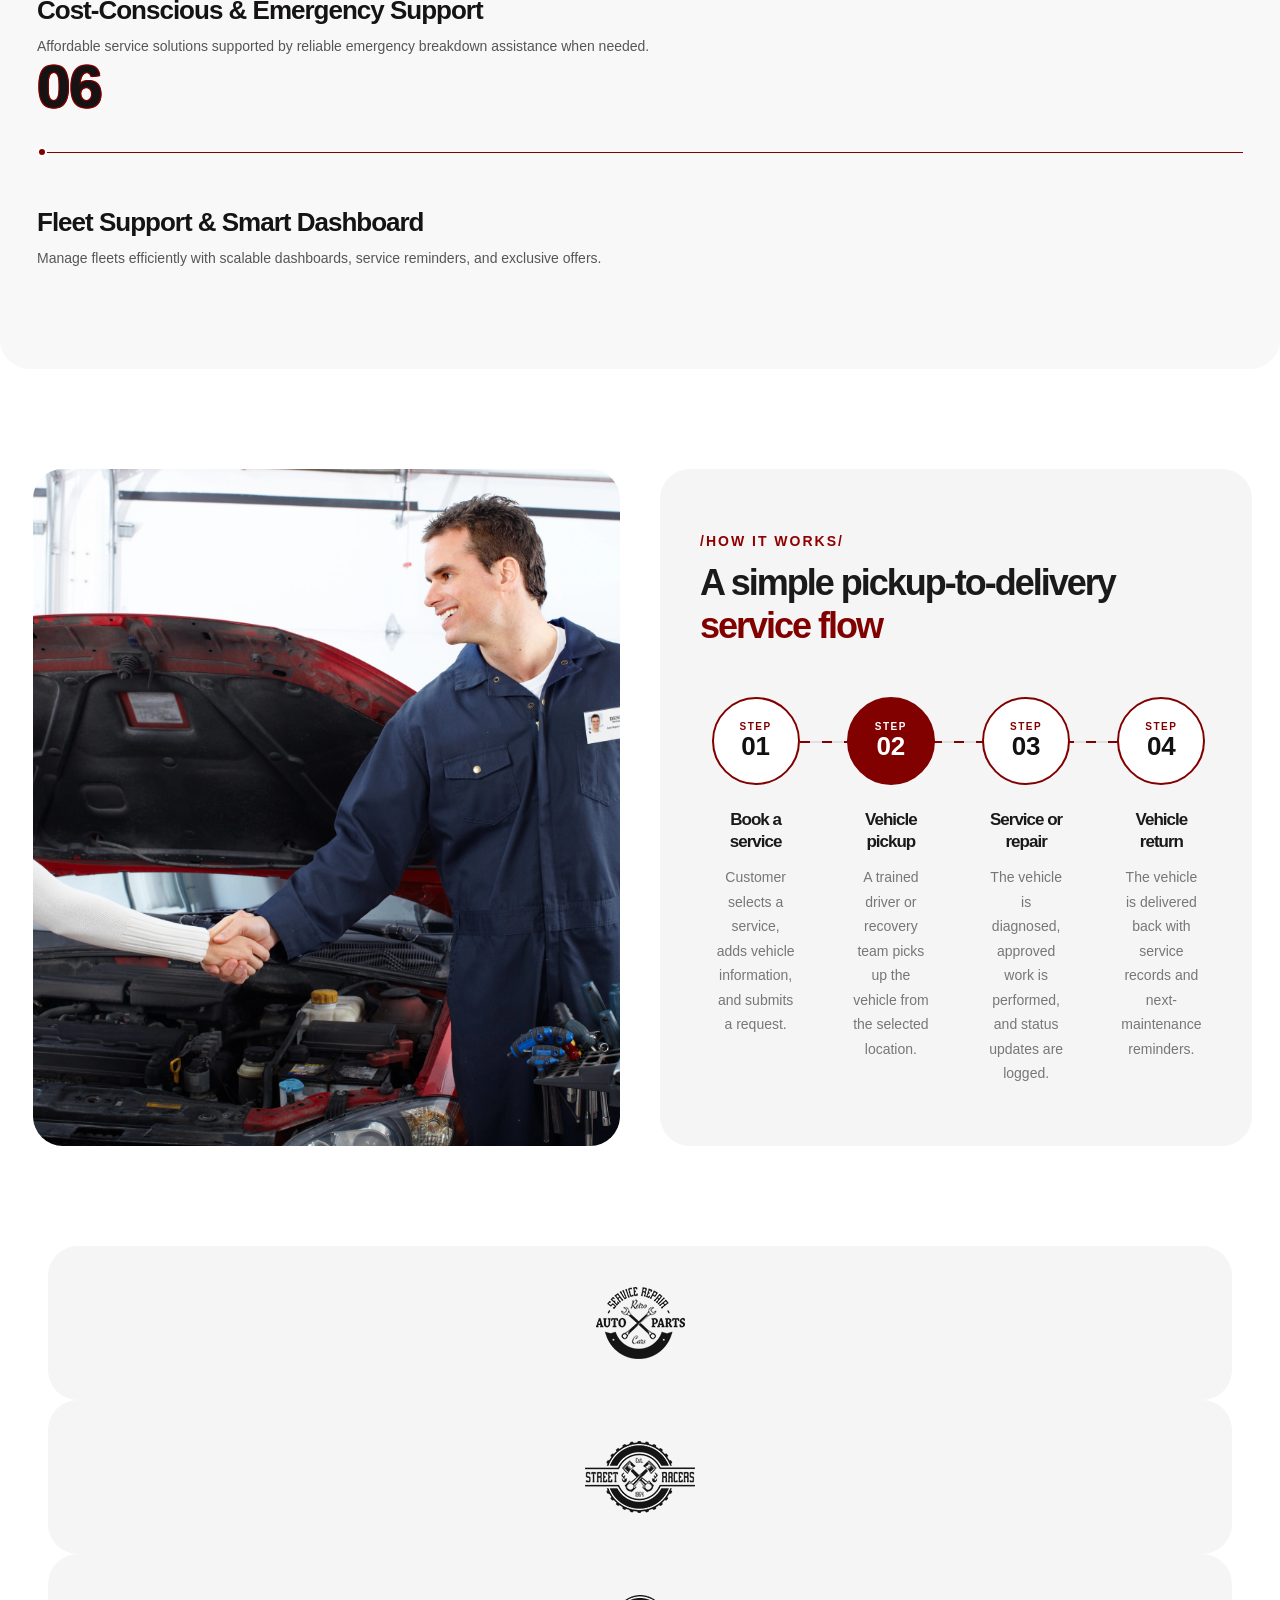
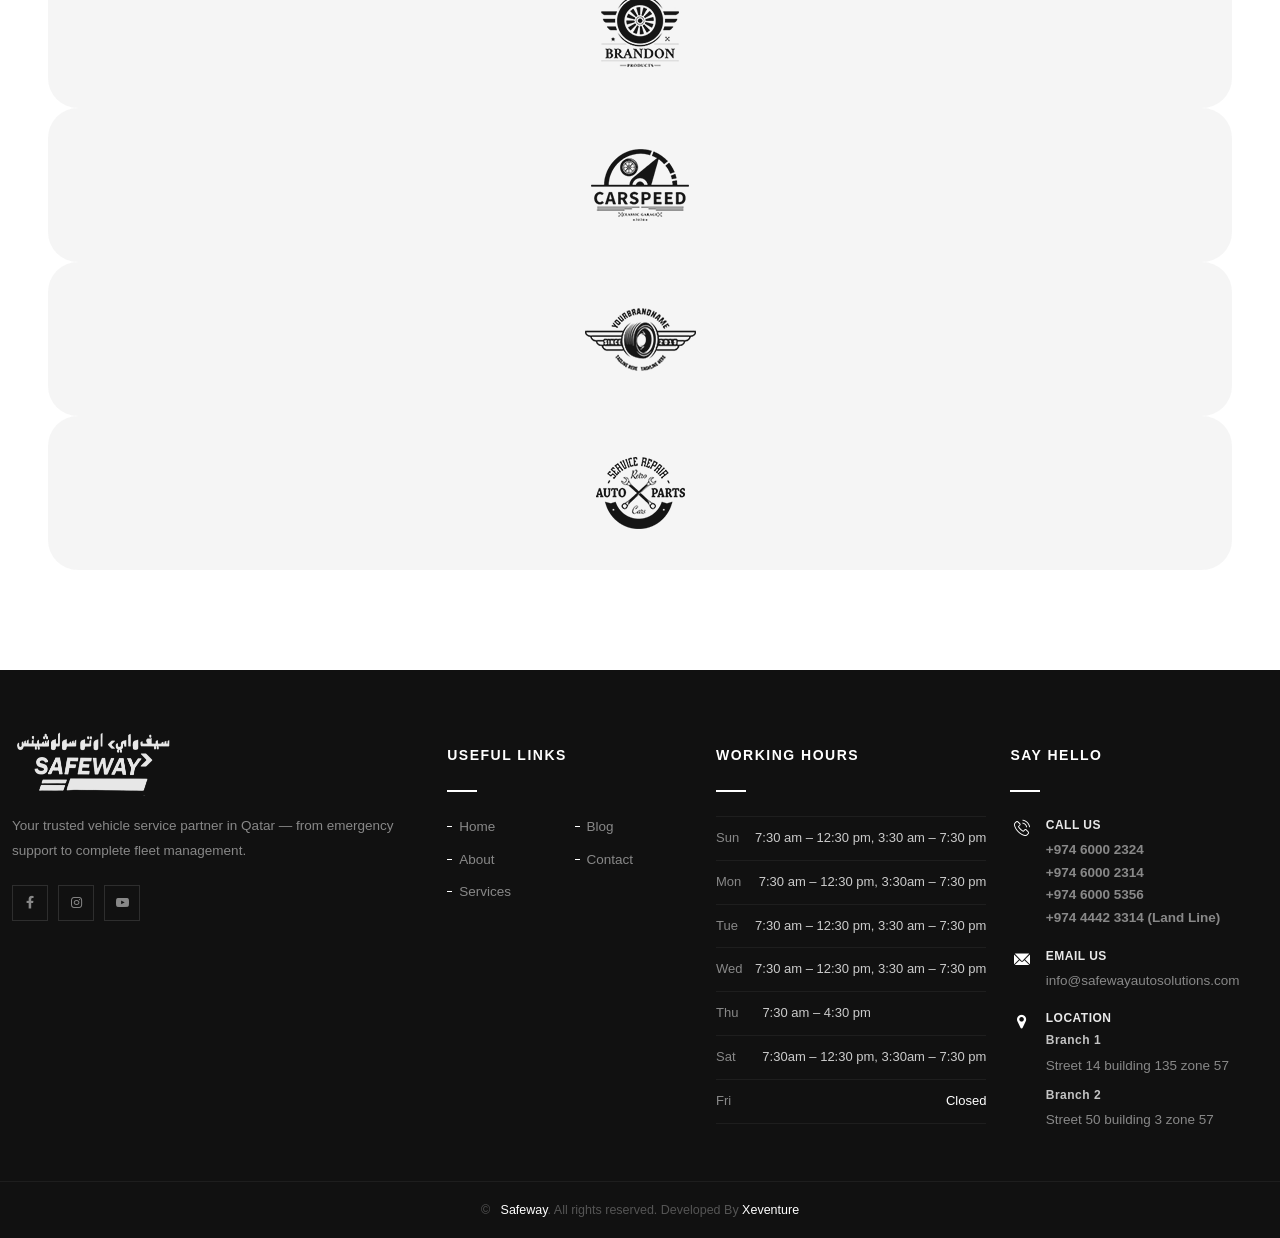
==== commit 99a828f9: "refactor: add phone numbers in the footer" ====
--- a/about.html
+++ b/about.html
@@ -768,7 +768,10 @@
                     </div>
                     <div class="pbmit-contact-widget-text">
                       <strong>Call Us</strong>
-                      <a href="tel:+97460002324">+974 6000 2324</a>
+                      <a href="tel:+974 6000 2324">+974 6000 2324</a><br>
+                      <a href="tel:+974 6000 2314">+974 6000 2314</a><br>
+                      <a href="tel:+974 6000 5356">+974 6000 5356</a><br>
+                      <a href="tel:+974 4442 3314">+974 4442 3314 (Land Line)</a><br>
                     </div>
                   </div>
 
--- a/css/shortcode.css
+++ b/css/shortcode.css
@@ -34,102 +34,117 @@
 /*  00 - Section Title
 /*----------------------------------------*/
 .pbmit-heading-subheading,
-.pbmit-custom-heading{
-    margin-bottom: 50px;
-	position: relative;
-    z-index: 1;
-}
+.pbmit-custom-heading {
+	margin-bottom: 50px;
+	position: relative;
+	z-index: 1;
+}
+
 .pbmit-heading-subheading .pbmit-subtitle,
-.pbmit-custom-heading .pbmit-subtitle{
-    font-size: 13px;
-    line-height: 24px;
-    letter-spacing: 0.5px;
-    text-transform: uppercase;
-    font-style: normal;
+.pbmit-custom-heading .pbmit-subtitle {
+	font-size: 13px;
+	line-height: 24px;
+	letter-spacing: 0.5px;
+	text-transform: uppercase;
+	font-style: normal;
 	position: relative;
 	display: inline-block;
 	color: var(--pbmit-global-color);
 }
-.pbmit-custom-subheading .pbmit-subtitle{
+
+.pbmit-custom-subheading .pbmit-subtitle {
 	font-size: 12px;
 }
+
 .pbmit-heading-subheading .pbmit-subtitle:before,
 .pbmit-heading-subheading .pbmit-subtitle:after,
 .pbmit-custom-heading .pbmit-subtitle:before,
-.pbmit-custom-heading .pbmit-subtitle:after{
+.pbmit-custom-heading .pbmit-subtitle:after {
 	content: '/';
-    display: inline-block;
-}
-.pbmit-heading-subheading .pbmit-title{
-    font-size: 48px;
-    line-height: 50px;
-    letter-spacing: -2px;
-    text-transform: none;
-    font-style: normal;
+	display: inline-block;
+}
+
+.pbmit-heading-subheading .pbmit-title {
+	font-size: 48px;
+	line-height: 50px;
+	letter-spacing: -2px;
+	text-transform: none;
+	font-style: normal;
 	margin-bottom: 0;
 }
-.pbmit-heading-subheading .pbmit-heading-desc{
+
+.pbmit-heading-subheading .pbmit-heading-desc {
 	margin-top: 25px;
 	font-weight: 500;
-    font-size: 16px;
-    line-height: 26px;
-    letter-spacing: 0px;
-    color: var(--pbmit-blackish-color);
-    text-transform: none;
-}
-.pbmit-bg-color-blackish .pbmit-heading-subheading .pbmit-title{
+	font-size: 16px;
+	line-height: 26px;
+	letter-spacing: 0px;
+	color: var(--pbmit-blackish-color);
+	text-transform: none;
+}
+
+.pbmit-bg-color-blackish .pbmit-heading-subheading .pbmit-title {
 	/* color: var(--pbmit-white-color); */
 }
-.pbmit-bg-color-blackish .pbmit-heading-subheading .pbmit-heading-desc{
-	color: rgba(var(--pbmit-white-color-rgb),.8);
-}
+
+.pbmit-bg-color-blackish .pbmit-heading-subheading .pbmit-heading-desc {
+	color: rgba(var(--pbmit-white-color-rgb), .8);
+}
+
 .pbmit-heading-subheading.white-text .pbmit-title,
-.pbmit-heading-subheading.white-text .pbmit-subtitle{
+.pbmit-heading-subheading.white-text .pbmit-subtitle {
 	color: var(--pbmit-white-color);
 }
+
 /*=== For the same css ===*/
-.pbmit-ihbox .pbmit-ihbox-btn a ,
-.pbmit-price-btn a{
+.pbmit-ihbox .pbmit-ihbox-btn a,
+.pbmit-price-btn a {
 	transition: all .4s ease-in;
 }
+
 .pbmit-ihbox-btn .pbmit-button-icon-wrapper,
 .pbmit-blog-btn .pbmit-button-icon-wrapper,
-.pbmit-price-btn .pbmit-button-icon-wrapper{
-	position: relative;
-    overflow: hidden;
-    display: inline-flex;
-    margin-left: 6px;
-    font-size: 12px;
-}
+.pbmit-price-btn .pbmit-button-icon-wrapper {
+	position: relative;
+	overflow: hidden;
+	display: inline-flex;
+	margin-left: 6px;
+	font-size: 12px;
+}
+
 .pbmit-ihbox-btn .pbmit-button-icon-wrapper::before,
 .pbmit-blog-btn .pbmit-button-icon-wrapper::before,
-.pbmit-price-btn .pbmit-button-icon-wrapper::before{
-    content: "\e8dd";
-    font-family: "pbminfotech-base-icons";
-    position: absolute;
-    top: 0;
-    right: 0;
-    width: 1em;
-    height: auto;
-    font-weight: 400;
-    transform: scale(.26) translate(-58px, 50px);
-    transition: transform 0.4s ease-in-out, opacity 0.4s ease-in-out;
-}
+.pbmit-price-btn .pbmit-button-icon-wrapper::before {
+	content: "\e8dd";
+	font-family: "pbminfotech-base-icons";
+	position: absolute;
+	top: 0;
+	right: 0;
+	width: 1em;
+	height: auto;
+	font-weight: 400;
+	transform: scale(.26) translate(-58px, 50px);
+	transition: transform 0.4s ease-in-out, opacity 0.4s ease-in-out;
+}
+
 .pbmit-ihbox-btn .pbmit-button-icon,
-.pbmit-price-btn .pbmit-button-icon{
-    display: inline-block;
-    transition: transform 0.4s ease-in-out, opacity 0.4s ease-in-out;
-}
+.pbmit-price-btn .pbmit-button-icon {
+	display: inline-block;
+	transition: transform 0.4s ease-in-out, opacity 0.4s ease-in-out;
+}
+
 .pbmit-ihbox-btn a:hover .pbmit-button-icon-wrapper::before,
 .pbmit-blog-btn:hover .pbmit-button-icon-wrapper::before,
-.pbmit-price-btn .pbmit-button:hover .pbmit-button-icon-wrapper::before{
-    transform: scale(1) translate(-2px, 0);
-}
+.pbmit-price-btn .pbmit-button:hover .pbmit-button-icon-wrapper::before {
+	transform: scale(1) translate(-2px, 0);
+}
+
 .pbmit-ihbox-btn a:hover .pbmit-button-icon,
 .pbmit-blog-btn:hover .pbmit-button-icon,
-.pbmit-price-btn .pbmit-button:hover .pbmit-button-icon{
-    transform: scale(.26) translate(45px, -50px);
-}
+.pbmit-price-btn .pbmit-button:hover .pbmit-button-icon {
+	transform: scale(.26) translate(45px, -50px);
+}
+
 blockquote,
 .pbmit-service-style-3 .pbminfotech-box-number,
 .pbmit-ptable-price-w,
@@ -142,28 +157,31 @@
 .pbmit-team-single .pbmit-single-team-info li,
 .pbmit-team-single .progressbar .progress-label,
 .pbmit-team-single .progress.progress-percent-bg .progress-percent,
-.pbmit-element-timeline-style-1 .pbmit-timeline-year{
+.pbmit-element-timeline-style-1 .pbmit-timeline-year {
 	font-family: var(--pbmit-heading-typography-font-family);
-    font-weight: 700;
-    font-style: normal;
-}
+	font-weight: 700;
+	font-style: normal;
+}
+
 .pbmit-blog-btn,
 .pbmit-price-btn .pbmit-button,
-.site-header .pbmit-header-button{
+.site-header .pbmit-header-button {
 	font-family: var(--pbmit-btn-typography-font-family);
-    font-weight: 600;
-    font-size: 15px;
-    line-height: 25px;
-    letter-spacing: 0px;
-    text-transform: capitalize;
-    font-style: normal;
-}
-.pbmit-blog-btn:hover{
+	font-weight: 600;
+	font-size: 15px;
+	line-height: 25px;
+	letter-spacing: 0px;
+	text-transform: capitalize;
+	font-style: normal;
+}
+
+.pbmit-blog-btn:hover {
 	color: var(--pbmit-global-color);
 }
-.pbmit-blog-btn .pbmit-button-icon{
+
+.pbmit-blog-btn .pbmit-button-icon {
 	display: inline-block;
-    transition: transform 0.4s ease-in-out, opacity 0.4s ease-in-out;
+	transition: transform 0.4s ease-in-out, opacity 0.4s ease-in-out;
 }
 
 /*----------------------------------------*/
@@ -177,17 +195,21 @@
 	-ms-transition: all .25s ease-out;
 	transition: all .25s ease-out;
 }
+
 .pbmit-ihbox-style-1:hover {
 	transform: translate(0, -5px);
 }
+
 .pbmit-element-viewtype-carousel .pbmit-ihbox-style-1 {
 	padding-top: 5px;
 }
+
 .pbmit-ihbox-style-1 .pbmit-ihbox-svg,
 .pbmit-ihbox-style-1 .pbmit-ihbox-icon {
 	margin-bottom: 25px;
 	display: inline-block;
 }
+
 .pbmit-ihbox-style-1 .pbmit-ihbox-svg,
 .pbmit-ihbox-style-1 .pbmit-icon-type-icon,
 .pbmit-ihbox-style-1 .pbmit-ihbox-icon-type-text {
@@ -204,29 +226,35 @@
 	color: var(--pbmit-global-color);
 	background-color: var(--pbmit-light-color);
 }
+
 .pbmit-ihbox-style-1 .pbmit-ihbox-svg svg {
 	width: 40px;
 	height: 40px;
 	fill: var(--pbmit-global-color);
 }
+
 .pbmit-ihbox-style-1 .pbmit-ihbox-icon-type-text {
 	font-size: 24px;
 }
+
 .pbmit-ihbox-style-1 .pbmit-ihbox-icon-type-image img {
 	width: 70px;
 	height: auto;
 	border-radius: 20px;
 }
+
 .pbmit-ihbox-style-1 .pbmit-element-title {
 	font-size: 24px;
 	line-height: 28px;
 	margin-bottom: 8px;
 }
+
 .pbmit-ihbox-style-1 .pbmit-element-subtitle {
 	font-size: 14px;
 	line-height: 18px;
 	margin-bottom: 5px;
 }
+
 /** Style 2 **/
 .pbmit-ihbox-style-2 {
 	-webkit-transition: all .25s ease-out;
@@ -235,21 +263,26 @@
 	-ms-transition: all .25s ease-out;
 	transition: all .25s ease-out;
 }
+
 .pbmit-ihbox-style-2:hover {
 	transform: translate(0, -5px);
 }
+
 .pbmit-element-viewtype-carousel .pbmit-ihbox-style-2 {
 	padding-top: 5px;
 }
+
 .pbmit-ihbox-style-2 .pbmit-ihbox-headingicon {
 	display: inline-flex;
 	align-items: flex-start;
 }
+
 .pbmit-ihbox-style-2 .pbmit-ihbox-svg,
 .pbmit-ihbox-style-2 .pbmit-ihbox-icon {
 	margin-right: 20px;
 	display: inline-block;
 }
+
 .pbmit-ihbox-style-2 .pbmit-ihbox-svg,
 .pbmit-ihbox-style-2 .pbmit-icon-type-icon,
 .pbmit-ihbox-style-2 .pbmit-ihbox-icon-type-text {
@@ -266,32 +299,39 @@
 	color: var(--pbmit-global-color);
 	background-color: var(--pbmit-light-color);
 }
+
 .pbmit-ihbox-style-2 .pbmit-ihbox-svg svg {
 	width: 40px;
 	height: 40px;
 	fill: var(--pbmit-global-color);
 }
+
 .pbmit-ihbox-style-2 .pbmit-ihbox-icon-type-text {
 	font-size: 24px;
 }
+
 .pbmit-ihbox-style-2 .pbmit-ihbox-icon-type-image img {
 	min-width: 30px;
 	height: auto;
 	border-radius: 20px;
 }
+
 .pbmit-ihbox-style-2 .pbmit-element-title {
 	font-size: 18px;
 	line-height: 24px;
 	margin-bottom: 5px;
 }
+
 .pbmit-ihbox-style-2 .pbmit-element-subtitle {
 	font-size: 14px;
 	line-height: 18px;
 	margin-bottom: 5px;
 }
+
 .pbmit-ihbox-style-2 .pbmit-heading-desc {
 	margin-bottom: 0;
 }
+
 /** Style 3 **/
 .pbmit-ihbox-style-3 {
 	-webkit-transition: all .25s ease-out;
@@ -300,18 +340,22 @@
 	-ms-transition: all .25s ease-out;
 	transition: all .25s ease-out;
 }
+
 .pbmit-ihbox-style-3 .pbmit-ihbox-wrap {
 	display: inline-flex;
 	align-items: center;
 }
+
 .pbmit-miconheading-style-3 .pbmit-ihbox-style-3 .pbmit-ihbox-wrap {
 	align-items: flex-start;
 }
+
 .pbmit-ihbox-style-3 .pbmit-ihbox-svg,
 .pbmit-ihbox-style-3 .pbmit-ihbox-icon {
 	margin-right: 20px;
 	display: inline-block;
 }
+
 .pbmit-ihbox-style-3 .pbmit-ihbox-svg,
 .pbmit-ihbox-style-3 .pbmit-icon-type-icon,
 .pbmit-ihbox-style-3 .pbmit-ihbox-icon-type-text {
@@ -328,19 +372,23 @@
 	color: var(--pbmit-blackish-color);
 	background-color: var(--pbmit-white-color);
 }
+
 .pbmit-ihbox-style-3 .pbmit-ihbox-svg svg {
 	width: 40px;
 	height: 40px;
 	fill: var(--pbmit-blackish-color);
 }
+
 .pbmit-ihbox-style-3 .pbmit-ihbox-icon-type-text {
 	font-size: 24px;
 }
+
 .pbmit-ihbox-style-3 .pbmit-ihbox-icon-type-image img {
 	width: 70px;
 	height: auto;
 	border-radius: 20px;
 }
+
 .pbmit-ihbox-style-3 .pbmit-element-title a,
 .pbmit-ihbox-style-3 .pbmit-element-title {
 	font-size: 20px;
@@ -348,6 +396,7 @@
 	margin-bottom: 0;
 	color: var(--pbmit-white-color);
 }
+
 .pbmit-ihbox-style-3 .pbmit-heading-desc,
 .pbmit-ihbox-style-3 .pbmit-element-subtitle a,
 .pbmit-ihbox-style-3 .pbmit-element-subtitle {
@@ -356,60 +405,73 @@
 	margin-bottom: 5px;
 	color: rgba(var(--pbmit-white-color-rgb), 0.8);
 }
+
 .pbmit-ihbox-style-3 .pbmit-element-title a:hover,
 .pbmit-ihbox-style-3 .pbmit-element-subtitle a:hover {
 	color: var(--pbmit-blackish-color);
 }
+
 .pbmit-ihbox-style-3 {
 	padding: 25px 25px 0 0;
-    position: relative;
-    background-color: var(--pbmit-white-color);
-    border-radius: 0 30px 0 0;
-}
+	position: relative;
+	background-color: var(--pbmit-white-color);
+	border-radius: 0 30px 0 0;
+}
+
 .pbmit-ihbox-style-3 .pbmit-ihbox-headingicon {
-    display: inline-block;
-    padding: 25px;
-    border-radius: 25px;
-    background-color: var(--pbmit-global-color);
-}
+	display: inline-block;
+	padding: 25px;
+	border-radius: 25px;
+	background-color: var(--pbmit-global-color);
+}
+
 .pbmit-ihbox-style-3 .pbmit-ihbox-btn a {
 	color: var(--pbmit-white-color) !important;
 }
+
 .pbmit-ihbox-style-3 .pbmit-ihbox-btn a:hover {
 	color: var(--pbmit-blackish-color) !important;
 }
+
 /* Sticky Corner */
 .pbmit-ihbox-style-3 .pbmit-sticky-corner {
 	transform: rotate(90deg);
 }
+
 .pbmit-ihbox-style-3 .pbmit-top-right-corner {
 	top: auto;
 	right: -30px;
 	bottom: 0;
 }
-.pbmit-ihbox-style-3 .pbmit-bottom-left-corner{
+
+.pbmit-ihbox-style-3 .pbmit-bottom-left-corner {
 	top: -30px;
 	left: 0px;
 }
-.pbmit-sticky-corner{
+
+.pbmit-sticky-corner {
 	width: 30px;
-    height: 30px;
-    position: absolute;
-    transform: rotate(-90deg);
-}
+	height: 30px;
+	position: absolute;
+	transform: rotate(-90deg);
+}
+
 .pbmit-bottom-left-corner {
-    bottom: 0%;
-    left: -30px;
-    transform: none;
-}
+	bottom: 0%;
+	left: -30px;
+	transform: none;
+}
+
 .pbmit-top-right-corner {
-    top: -30px;
-    right: 0%;
-    transform: none;
-}
+	top: -30px;
+	right: 0%;
+	transform: none;
+}
+
 .pbmit-sticky-corner svg path {
-    fill: var(--pbmit-white-color);
-}
+	fill: var(--pbmit-white-color);
+}
+
 /** Style 4 **/
 .pbmit-ihbox-style-4 .pbmit-ihbox-svg,
 .pbmit-ihbox-style-4 .pbmit-ihbox-icon,
@@ -421,15 +483,18 @@
 	-ms-transition: all .25s ease-out;
 	transition: all .25s ease-out;
 }
+
 .pbmit-ihbox-style-4 .pbmit-ihbox-svg,
 .pbmit-ihbox-style-4 .pbmit-ihbox-icon {
-    margin-bottom: 5px;
-    display: inline-block;
-}
+	margin-bottom: 5px;
+	display: inline-block;
+}
+
 .pbmit-ihbox-style-4:hover .pbmit-ihbox-svg,
 .pbmit-ihbox-style-4:hover .pbmit-ihbox-icon {
 	transform: translate(0, -5px);
 }
+
 .pbmit-ihbox-style-4 .pbmit-ihbox-svg,
 .pbmit-ihbox-style-4 .pbmit-icon-type-icon,
 .pbmit-ihbox-style-4 .pbmit-ihbox-icon-type-text {
@@ -437,23 +502,28 @@
 	line-height: 50px;
 	color: var(--pbmit-global-color);
 }
+
 .pbmit-ihbox-style-4 .pbmit-ihbox-svg svg {
 	width: 50px;
 	height: 50px;
 	fill: var(--pbmit-global-color);
 }
+
 .pbmit-ihbox-style-4 .pbmit-ihbox-icon-type-text {
 	font-size: 30px;
 }
+
 .pbmit-ihbox-style-4 .pbmit-ihbox-icon-type-image img {
 	width: 50px;
 	height: auto;
 }
+
 .pbmit-ihbox-style-4 .pbmit-element-title {
 	font-size: 24px;
 	line-height: 28px;
 	margin-bottom: 25px;
 }
+
 .pbmit-ihbox-style-4 .pbmit-element-subtitle {
 	font-size: 14px;
 	line-height: 18px;
@@ -461,9 +531,11 @@
 	text-transform: uppercase;
 	color: #565656;
 }
+
 .pbmit-ihbox-style-4 .pbmit-heading-desc {
 	margin-bottom: 0;
 }
+
 /** Style 5 **/
 .pbmit-ihbox-style-5 {
 	position: relative;
@@ -473,19 +545,23 @@
 	-ms-transition: all .25s ease-out;
 	transition: all .25s ease-out;
 }
+
 .pbmit-ihbox-style-5 .pbmit-icon-wrap {
 	display: inline-flex;
 	align-items: center;
 	padding-bottom: 10px;
 }
+
 .pbmit-miconheading-style-3 .pbmit-ihbox-style-5 .pbmit-ihbox-wrap {
 	align-items: flex-start;
 }
+
 .pbmit-ihbox-style-5 .pbmit-ihbox-svg,
 .pbmit-ihbox-style-5 .pbmit-ihbox-icon {
 	margin-right: 10px;
 	display: inline-block;
 }
+
 .pbmit-ihbox-style-5 .pbmit-ihbox-svg,
 .pbmit-ihbox-style-5 .pbmit-icon-type-icon,
 .pbmit-ihbox-style-5 .pbmit-ihbox-icon-type-text {
@@ -493,23 +569,28 @@
 	line-height: 20px;
 	color: var(--pbmit-global-color);
 }
+
 .pbmit-ihbox-style-5 .pbmit-ihbox-svg svg {
 	width: 25px;
 	height: 25px;
 	fill: var(--pbmit-global-color);
 }
+
 .pbmit-ihbox-style-5 .pbmit-ihbox-icon-type-text {
 	font-size: 24px;
 }
+
 .pbmit-ihbox-style-5 .pbmit-ihbox-icon-type-image img {
 	width: 70px;
 	height: auto;
 }
+
 .pbmit-ihbox-style-5 .pbmit-element-title {
 	font-size: 26px;
 	line-height: 30px;
 	margin-bottom: 0;
 }
+
 .pbmit-ihbox-style-5 .pbmit-element-subtitle a,
 .pbmit-ihbox-style-5 .pbmit-element-subtitle {
 	font-size: 13px;
@@ -520,25 +601,31 @@
 	text-transform: uppercase;
 	color: var(--pbmit-global-color);
 }
+
 .pbmit-ihbox-style-5 .pbmit-element-subtitle::after,
 .pbmit-ihbox-style-5 .pbmit-element-subtitle::before {
 	content: '/';
-    display: inline-block;
-}
+	display: inline-block;
+}
+
 .pbmit-ihbox-style-5 .pbmit-element-subtitle a:hover {
 	color: var(--pbmit-blackish-color);
 }
+
 .pbmit-ihbox-style-5 .pbmit-element-title {
 	margin-bottom: 50px;
 }
+
 .pbmit-ihbox-style-5 .pbmit-contents-wrap {
 	display: flex;
 	align-items: flex-end;
 	justify-content: space-between;
 }
+
 .pbmit-ihbox-style-5 .pbmit-ihbox-btn .pbmit-button-text {
 	display: none;
 }
+
 .pbmit-ihbox-style-5 .pbmit-ihbox-btn {
 	padding: 10px 10px 0 10px;
 	border-radius: 50px 50px 0 0;
@@ -546,6 +633,7 @@
 	position: relative;
 	background-color: var(--pbmit-white-color);
 }
+
 .pbmit-ihbox-style-5 .pbmit-ihbox-btn::before,
 .pbmit-ihbox-style-5 .pbmit-ihbox-btn::after {
 	content: "";
@@ -556,14 +644,17 @@
 	width: 20px;
 	box-shadow: 0 20px 0 0 var(--pbmit-white-color);
 }
+
 .pbmit-ihbox-style-5 .pbmit-ihbox-btn::before {
 	left: -20px;
 	border-bottom-right-radius: 20px;
 }
+
 .pbmit-ihbox-style-5 .pbmit-ihbox-btn::after {
 	right: -20px;
 	border-bottom-left-radius: 20px;
 }
+
 .pbmit-ihbox-style-5 .pbmit-ihbox-btn a {
 	width: 50px;
 	height: 50px;
@@ -574,16 +665,20 @@
 	color: var(--pbmit-white-color) !important;
 	background-color: var(--pbmit-blackish-color);
 }
+
 .pbmit-ihbox-style-5 .pbmit-ihbox-btn a .pbmit-button-icon-wrapper {
 	margin-left: 0;
 }
+
 .pbmit-bg-color-light .pbmit-ihbox-style-5 .pbmit-ihbox-btn {
-    background-color: var(--pbmit-light-color);
-}
+	background-color: var(--pbmit-light-color);
+}
+
 .pbmit-bg-color-light .pbmit-ihbox-style-5 .pbmit-ihbox-btn::before,
 .pbmit-bg-color-light .pbmit-ihbox-style-5 .pbmit-ihbox-btn::after {
-    box-shadow: 0 20px 0 0 var(--pbmit-light-color);
-}
+	box-shadow: 0 20px 0 0 var(--pbmit-light-color);
+}
+
 /** Style 6 **/
 .pbmit-ihbox-style-6 {
 	-webkit-transition: all .25s ease-out;
@@ -593,51 +688,62 @@
 	transition: all .25s ease-out;
 	margin-bottom: 30px;
 }
+
 .pbmit-ihbox-style-6 {
 	position: relative;
 }
+
 .pbmit-element-viewtype-carousel .pbmit-ihbox-style-6 {
 	padding-top: 5px;
 }
+
 .pbmit-ihbox-style-6:hover {
 	transform: translate(0, -5px);
 }
+
 .pbmit-ihbox-style-6 .pbmit-ihbox-headingicon {
 	padding: 65px 40px 40px 40px;
 	border: 1px solid #e5e5e5;
 	border-radius: 30px;
 }
+
 .pbmit-ihbox-style-6 .pbmit-ihbox-contents {
 	margin-bottom: 65px;
 }
+
 .pbmit-ihbox-style-6 .pbmit-element-subtitle {
-    font-size: 13px;
-    line-height: 17px;
-    margin-bottom: 0;
-    text-transform: uppercase;
-}
+	font-size: 13px;
+	line-height: 17px;
+	margin-bottom: 0;
+	text-transform: uppercase;
+}
+
 .pbmit-ihbox-style-6 .pbmit-element-title {
 	font-size: 24px;
 	line-height: 28px;
 	margin-bottom: 15px;
 }
+
 .pbmit-ihbox-style-6 .pbmit-ihbox-svg,
-.pbmit-ihbox-style-6 .pbmit-icon-type-icon, 
+.pbmit-ihbox-style-6 .pbmit-icon-type-icon,
 .pbmit-ihbox-style-6 .pbmit-ihbox-icon-type-text {
-    font-size: 60px;
-    line-height: 60px;
-    color: var(--pbmit-global-color);
-}
+	font-size: 60px;
+	line-height: 60px;
+	color: var(--pbmit-global-color);
+}
+
 .pbmit-ihbox-style-6 .pbmit-ihbox-svg svg {
 	width: 60px;
 	height: 60px;
 	fill: var(--pbmit-global-color);
 }
+
 .pbmit-ihbox-style-6 .pbmit-content-number {
 	position: absolute;
 	right: 0;
 	bottom: 0;
 }
+
 .pbmit-ihbox-style-6 .pbmit-wrap-number {
 	border-radius: 30px 0 0 0px;
 	padding: 10px 0 0 10px;
@@ -645,21 +751,23 @@
 	border-left: 1px solid #e5e5e5;
 	border-top: 1px solid #e5e5e5;
 }
+
 .pbmit-ihbox-style-6 .pbmit-ihbox-box-number {
 	min-width: 50px;
-    height: 50px;
-    display: flex;
-    justify-content: center;
-    align-items: center;
-    overflow: hidden;
-    border-radius: 100%;
-    text-align: center;
-    font-size: 18px;
+	height: 50px;
+	display: flex;
+	justify-content: center;
+	align-items: center;
+	overflow: hidden;
+	border-radius: 100%;
+	text-align: center;
+	font-size: 18px;
 	z-index: 2;
 	position: relative;
-    color: var(--pbmit-blackish-color);
-    background-color: var(--pbmit-light-color);
-}
+	color: var(--pbmit-blackish-color);
+	background-color: var(--pbmit-light-color);
+}
+
 .pbmit-ihbox-style-6 .pbmit-content-number::after,
 .pbmit-ihbox-style-6 .pbmit-content-number::before {
 	content: "";
@@ -675,32 +783,39 @@
 	border-left: 0;
 	box-shadow: 0 15px 0 0 var(--pbmit-white-color);
 }
-.pbmit-ihbox-style-6 .pbmit-content-number::after{
+
+.pbmit-ihbox-style-6 .pbmit-content-number::after {
 	top: inherit;
 	bottom: 0;
 	left: -29px;
 	right: 0;
 }
+
 /* bg color */
 .pbmit-bg-color-light .pbmit-ihbox-style-6 .pbmit-wrap-number {
 	background-color: var(--pbmit-light-color);
 }
+
 .pbmit-bg-color-light .pbmit-ihbox-style-6 .pbmit-content-number::after,
 .pbmit-bg-color-light .pbmit-ihbox-style-6 .pbmit-content-number::before {
 	box-shadow: 0 15px 0 0 var(--pbmit-light-color);
 }
+
 .pbmit-bg-color-light .pbmit-ihbox-style-6 .pbmit-ihbox-box-number {
 	background-color: var(--pbmit-white-color);
 }
+
 .pbmit-bg-color-light .pbmit-ihbox-style-6 .pbmit-ihbox-headingicon {
 	border: none;
 	background-color: var(--pbmit-white-color);
 }
+
 .pbmit-bg-color-light .pbmit-ihbox-style-6 .pbmit-wrap-number,
 .pbmit-bg-color-light .pbmit-ihbox-style-6 .pbmit-content-number::after,
 .pbmit-bg-color-light .pbmit-ihbox-style-6 .pbmit-content-number::before {
 	border: none;
 }
+
 /** Style 7 **/
 .pbmit-ihbox-style-7 {
 	-webkit-transition: all .25s ease-out;
@@ -709,47 +824,57 @@
 	-ms-transition: all .25s ease-out;
 	transition: all .25s ease-out;
 }
+
 .pbmit-ihbox-style-7 .pbmit-icon-wrapper {
 	display: flex;
 	align-items: center;
 }
+
 .pbmit-ihbox-style-7 .pbmit-ihbox-svg,
 .pbmit-ihbox-style-7 .pbmit-ihbox-icon {
 	padding-right: 15px;
 }
+
 .pbmit-ihbox-style-7 .pbmit-ihbox-svg,
 .pbmit-ihbox-style-7 .pbmit-icon-type-icon,
 .pbmit-ihbox-style-7 .pbmit-ihbox-icon-type-text {
-    font-size: 25px;
-    line-height: 25px;
-    color: var(--pbmit-global-color);
-}
+	font-size: 25px;
+	line-height: 25px;
+	color: var(--pbmit-global-color);
+}
+
 .pbmit-ihbox-style-7 .pbmit-ihbox-svg svg {
 	width: 25x;
 	height: 25x;
 	fill: var(--pbmit-global-color);
 }
+
 .pbmit-ihbox-style-7 .pbmit-ihbox-icon-type-image img {
 	width: 25px;
 	height: auto;
 }
+
 .pbmit-ihbox-style-7 .pbmit-element-title {
 	font-size: 18px;
 	line-height: 18px;
 	margin-bottom: 0;
 }
+
 .pbmit-ihbox-style-7 .pbmit-element-subtitle {
-    font-size: 13px;
-    line-height: 17px;
-    margin-bottom: 0;
-    text-transform: uppercase;
-}
+	font-size: 13px;
+	line-height: 17px;
+	margin-bottom: 0;
+	text-transform: uppercase;
+}
+
 .pbmit-miconheading-style-7 .pbmit-content-wrap {
 	padding-top: 10px;
 }
-.pbmit-ihbox-style-7 .pbmit-element-title a .pbmit-button-icon-wrapper{
+
+.pbmit-ihbox-style-7 .pbmit-element-title a .pbmit-button-icon-wrapper {
 	display: none;
 }
+
 /* e-transform */
 .e-transform .pbmit-ihbox-style-7 .pbmit-ihbox-box {
 	display: inline-block;
@@ -758,6 +883,7 @@
 	border-radius: 20px 20px 0 0;
 	background-color: var(--pbmit-white-color);
 }
+
 .e-transform .pbmit-ihbox-style-7 .pbmit-ihbox-box::after,
 .e-transform .pbmit-ihbox-style-7 .pbmit-ihbox-box::before {
 	content: "";
@@ -768,17 +894,21 @@
 	width: 20px;
 	box-shadow: 0 15px 0 0 var(--pbmit-white-color);
 }
+
 .e-transform .pbmit-ihbox-style-7 .pbmit-ihbox-box::before {
 	right: 100%;
 	border-bottom-right-radius: 15px;
 }
+
 .e-transform .pbmit-ihbox-style-7 .pbmit-ihbox-box::after {
 	left: 100%;
 	border-bottom-left-radius: 15px;
 }
+
 .e-transform .pbmit-ihbox-style-7 .pbmit-icon-type-icon {
 	transform: rotate(45deg);
 }
+
 /** Style 8 **/
 .pbmit-ihbox-style-8 {
 	display: inline-block;
@@ -788,15 +918,18 @@
 	-ms-transition: all .25s ease-out;
 	transition: all .25s ease-out;
 }
+
 .pbmit-ihbox-style-8 .pbmit-ihbox-headingicon {
 	display: inline-flex;
 	align-items: flex-start;
 }
+
 .pbmit-ihbox-style-8 .pbmit-ihbox-svg,
 .pbmit-ihbox-style-8 .pbmit-ihbox-icon {
 	margin-right: 20px;
 	display: inline-block;
 }
+
 .pbmit-ihbox-style-8 .pbmit-ihbox-svg,
 .pbmit-ihbox-style-8 .pbmit-icon-type-icon,
 .pbmit-ihbox-style-8 .pbmit-ihbox-icon-type-text {
@@ -804,35 +937,42 @@
 	line-height: 70px;
 	color: var(--pbmit-global-color);
 }
+
 .pbmit-ihbox-style-8 .pbmit-ihbox-svg svg {
 	width: 70px;
 	height: 70px;
 	fill: var(--pbmit-global-color);
 }
+
 .pbmit-ihbox-style-8 .pbmit-ihbox-icon-type-text {
 	font-size: 30px;
 }
+
 .pbmit-ihbox-style-8 .pbmit-ihbox-icon-type-image img {
 	min-width: 150px;
 	height: auto;
 }
+
 .pbmit-ihbox-style-8 .pbmit-element-title {
 	font-size: 20px;
 	line-height: 24px;
 	margin-bottom: 0;
 }
+
 .pbmit-ihbox-style-8 .pbmit-element-subtitle {
 	font-size: 16px;
 	line-height: 20px;
 	margin-bottom: 0;
 	color: var(--pbmit-global-color);
 }
+
 .pbmit-ihbox-style-8 .pbmit-heading-desc {
 	margin-bottom: 0;
 	margin-top: 10px;
 	padding-top: 10px;
 	border-top: 1px solid rgba(var(--pbmit-secondary-color-rgb), 0.15);
 }
+
 /** Style 9 **/
 .pbmit-ihbox-style-9 {
 	-webkit-transition: all .25s ease-out;
@@ -841,15 +981,18 @@
 	-ms-transition: all .25s ease-out;
 	transition: all .25s ease-out;
 }
+
 .pbmit-ihbox-style-9 .pbmit-ihbox-headingicon {
 	display: inline-flex;
 	align-items: flex-start;
 }
+
 .pbmit-ihbox-style-9 .pbmit-ihbox-svg,
 .pbmit-ihbox-style-9 .pbmit-ihbox-icon {
 	margin-right: 20px;
 	display: inline-block;
 }
+
 .pbmit-ihbox-style-9 .pbmit-ihbox-svg,
 .pbmit-ihbox-style-9 .pbmit-icon-type-icon,
 .pbmit-ihbox-style-9 .pbmit-ihbox-icon-type-text {
@@ -866,46 +1009,55 @@
 	color: var(--pbmit-global-color);
 	background-color: var(--pbmit-light-bg-color);
 }
+
 .pbmit-ihbox-style-9 .pbmit-ihbox-svg svg {
 	width: 40px;
 	height: 40px;
 	fill: var(--pbmit-global-color);
 }
+
 .pbmit-ihbox-style-9 .pbmit-ihbox-icon-type-text {
 	font-size: 24px;
 }
+
 .pbmit-ihbox-style-9 .pbmit-ihbox-icon-type-image img {
 	width: 60px;
 	height: auto;
 }
+
 .pbmit-ihbox-style-9 .pbmit-element-title {
 	font-size: 22px;
 	line-height: 32px;
 	margin-bottom: 15px;
 	font-weight: 600;
 }
+
 .pbmit-ihbox-style-9 .pbmit-element-subtitle {
 	font-size: 14px;
 	line-height: 18px;
 	margin-bottom: 5px;
 }
+
 .pbmit-ihbox-style-9 .pbmit-heading-desc {
 	margin-bottom: 0;
 	font-size: 14px;
 	line-height: 20px;
 }
+
 .pbmit-ihbox-style-9 .pbmit-heading-desc::before {
 	content: '-';
 	padding-right: 5px;
 	display: inline-block;
 	color: var(--pbmit-global-color);
 }
+
 /* Bg Color */
 .pbmit-bg-color-light .pbmit-ihbox-style-9 .pbmit-ihbox-svg,
 .pbmit-bg-color-light .pbmit-ihbox-style-9 .pbmit-icon-type-icon,
 .pbmit-bg-color-light .pbmit-ihbox-style-9 .pbmit-ihbox-icon-type-text {
 	background-color: var(--pbmit-white-color);
 }
+
 /** Style 10 **/
 .pbmit-ihbox-style-10 {
 	-webkit-transition: all .25s ease-out;
@@ -914,42 +1066,52 @@
 	-ms-transition: all .25s ease-out;
 	transition: all .25s ease-out;
 }
+
 .pbmit-ihbox-style-10 {
 	position: relative;
 }
+
 .pbmit-element-viewtype-carousel .pbmit-ihbox-style-10 {
 	padding-top: 5px;
 }
+
 .pbmit-ihbox-style-10:hover {
 	transform: translate(0, -5px);
 }
+
 .pbmit-ihbox-style-10 .pbmit-ihbox-headingicon {
 	padding: 65px 40px 40px 40px;
 	border: 1px solid #e5e5e5;
 	border-radius: 30px;
 }
+
 .pbmit-ihbox-style-10 .pbmit-ihbox-contents {
 	margin-bottom: 30px;
 }
+
 .pbmit-ihbox.pbmit-ihbox-style-10 .pbmit-ihbox-box-number {
 	margin-bottom: 10px;
 }
+
 .pbmit-ihbox-style-10 .pbmit-element-subtitle {
-    font-size: 13px;
-    line-height: 17px;
-    margin-bottom: 0;
-    text-transform: uppercase;
-}
+	font-size: 13px;
+	line-height: 17px;
+	margin-bottom: 0;
+	text-transform: uppercase;
+}
+
 .pbmit-ihbox-style-10 .pbmit-element-title {
 	font-size: 24px;
 	line-height: 28px;
 	margin-bottom: 15px;
 }
+
 .pbmit-ihbox-style-10 .pbmit-heading-desc {
 	word-break: break-all;
 }
+
 .pbmit-ihbox-style-10 .pbmit-ihbox-svg,
-.pbmit-ihbox-style-10 .pbmit-icon-type-icon, 
+.pbmit-ihbox-style-10 .pbmit-icon-type-icon,
 .pbmit-ihbox-style-10 .pbmit-ihbox-icon-type-text {
 	width: 70px;
 	height: 70px;
@@ -964,23 +1126,29 @@
 	color: var(--pbmit-global-color);
 	background-color: var(--pbmit-light-color);
 }
+
 .pbmit-ihbox-style-10 .pbmit-ihbox-svg svg {
 	fill: var(--pbmit-global-color);
 }
+
 .pbmit-ihbox-style-10 .pbmit-ihbox-icon-type-image {
 	padding-bottom: 40px;
 }
+
 .pbmit-ihbox-style-10 .pbmit-ihbox-btn .pbmit-button-text {
 	font-size: 0;
 }
+
 .pbmit-ihbox-style-10 .pbmit-ihbox-btn a .pbmit-button-icon-wrapper {
 	margin-left: 0;
 }
+
 .pbmit-ihbox-style-10 .pbmit-btn-wrap {
 	position: absolute;
 	right: 0;
 	bottom: 0;
 }
+
 .pbmit-ihbox-style-10 .pbmit-ihbox-btn {
 	border-radius: 30px 0 0 0px;
 	padding: 10px 0 0 10px;
@@ -988,25 +1156,28 @@
 	border-left: 1px solid #e5e5e5;
 	border-top: 1px solid #e5e5e5;
 }
-.pbmit-ihbox-style-10 .pbmit-ihbox-btn a{
+
+.pbmit-ihbox-style-10 .pbmit-ihbox-btn a {
 	min-width: 50px;
-    height: 50px;
-    display: flex;
-    justify-content: center;
-    align-items: center;
-    overflow: hidden;
-    border-radius: 100%;
-    text-align: center;
-    font-size: 18px;
+	height: 50px;
+	display: flex;
+	justify-content: center;
+	align-items: center;
+	overflow: hidden;
+	border-radius: 100%;
+	text-align: center;
+	font-size: 18px;
 	z-index: 2;
 	position: relative;
-    color: var(--pbmit-blackish-color) !important;
-    background-color: var(--pbmit-light-color);
-}
+	color: var(--pbmit-blackish-color) !important;
+	background-color: var(--pbmit-light-color);
+}
+
 .pbmit-ihbox-style-10 .pbmit-ihbox-btn a:hover {
 	color: var(--pbmit-white-color) !important;
 	background-color: var(--pbmit-blackish-color);
 }
+
 .pbmit-ihbox-style-10 .pbmit-ihbox-btn::after,
 .pbmit-ihbox-style-10 .pbmit-ihbox-btn::before {
 	content: "";
@@ -1022,16 +1193,18 @@
 	border-left: 0;
 	box-shadow: 0 15px 0 0 var(--pbmit-white-color);
 }
-.pbmit-ihbox-style-10 .pbmit-ihbox-btn::after{
+
+.pbmit-ihbox-style-10 .pbmit-ihbox-btn::after {
 	top: inherit;
 	bottom: 0;
 	left: -29px;
 	right: 0;
 }
+
 .pbminfotech-gap-40px .pbmit-miconheading-style-10 {
 	padding-right: 20px;
-    padding-left: 20px;
-    margin-bottom: 40px;
+	padding-left: 20px;
+	margin-bottom: 40px;
 }
 
 /*----------------------------------------*/
@@ -1045,60 +1218,72 @@
 .pbmit-team-style-1 .pbmit-team-social-links li a,
 .pbmit-team-style-1 .pbmit-team-social-links li,
 .pbmit-team-style-1 .pbmit-team-btn .pbmit-team-text,
-.pbmit-team-style-1 .pbminfotech-box-social-links{
+.pbmit-team-style-1 .pbminfotech-box-social-links {
 	transition: all .6s ease-in-out;
 }
-.pbmit-team-style-1 .pbmit-featured-wrap{
+
+.pbmit-team-style-1 .pbmit-featured-wrap {
 	position: relative;
 	overflow: hidden;
 	border-radius: 30px;
 }
-.pbmit-team-style-1 .pbminfotech-post-item{
+
+.pbmit-team-style-1 .pbminfotech-post-item {
 	position: relative;
 	overflow: hidden;
 	border-radius: 30px;
 	border: 1px solid rgba(var(--pbmit-blackish-color-rgb), .15);
 }
-.pbmit-team-style-1 .pbminfotech-box-content{
+
+.pbmit-team-style-1 .pbminfotech-box-content {
 	position: relative;
 	padding: 35px 45px 40px 30px;
 }
+
 .pbmit-team-style-1 .pbminfotech-box-content-inner {
 	padding-right: 60px;
 }
-.pbmit-team-style-1 .pbmit-featured-inner{
-	position: relative;
-}
-.pbmit-team-style-1 .pbmit-featured-wrapper img{
+
+.pbmit-team-style-1 .pbmit-featured-inner {
+	position: relative;
+}
+
+.pbmit-team-style-1 .pbmit-featured-wrapper img {
 	width: 100%;
 	border-radius: 30px;
 	transition: all .3s ease-out;
 }
-.pbmit-team-style-1:hover .pbmit-featured-wrapper img{
+
+.pbmit-team-style-1:hover .pbmit-featured-wrapper img {
 	-webkit-transform: scale(1.05);
 	-ms-transform: scale(1.05);
 	transform: scale(1.05);
 }
-.pbmit-team-style-1 .pbmit-team-title{
+
+.pbmit-team-style-1 .pbmit-team-title {
 	font-size: 24px;
 	line-height: 28px;
 	margin-bottom: 5px;
 }
+
 .pbmit-team-style-1 .pbminfotech-box-team-position {
 	color: var(--pbmit-global-color);
 }
+
 .pbminfotech-box-team-position::before {
-    content: '/';
-    padding-right: 5px;
-    display: inline-block;
-}
-.pbmit-team-style-1 .pbmit-team-btn{
+	content: '/';
+	padding-right: 5px;
+	display: inline-block;
+}
+
+.pbmit-team-style-1 .pbmit-team-btn {
 	position: absolute;
 	bottom: 0;
 	right: 45px;
 	z-index: 6;
 }
-.pbmit-team-style-1 .pbmit-team-btn .pbmit-team-text{
+
+.pbmit-team-style-1 .pbmit-team-btn .pbmit-team-text {
 	width: 60px;
 	height: 50px;
 	line-height: 50px;
@@ -1110,6 +1295,7 @@
 	color: var(--pbmit-blackish-color);
 	background-color: var(--pbmit-light-color);
 }
+
 .pbmit-team-style-1 .pbmit-team-btn .pbmit-team-text::after,
 .pbmit-team-style-1 .pbmit-team-btn .pbmit-team-text::before {
 	content: "";
@@ -1120,23 +1306,28 @@
 	width: 20px;
 	box-shadow: 0 20px 0 0 var(--pbmit-light-color);
 }
+
 .pbmit-team-style-1 .pbmit-team-btn .pbmit-team-text::before {
 	right: 100%;
 	border-bottom-right-radius: 20px;
 }
+
 .pbmit-team-style-1 .pbmit-team-btn .pbmit-team-text::after {
 	left: 100%;
 	border-bottom-left-radius: 20px;
 }
+
 .pbmit-team-style-1 .pbmit-team-btn:hover .pbmit-team-text::after,
 .pbmit-team-style-1 .pbmit-team-btn:hover .pbmit-team-text::before {
 	box-shadow: 0 20px 0 0 var(--pbmit-blackish-color);
 }
-.pbmit-team-style-1 .pbmit-team-btn:hover .pbmit-team-text{
+
+.pbmit-team-style-1 .pbmit-team-btn:hover .pbmit-team-text {
 	color: var(--pbmit-white-color);
 	background-color: var(--pbmit-blackish-color);
 }
-.pbmit-team-style-1 .pbminfotech-box-social-links{
+
+.pbmit-team-style-1 .pbminfotech-box-social-links {
 	text-align: center;
 	position: absolute;
 	bottom: 25px;
@@ -1146,15 +1337,18 @@
 	padding: 0;
 	z-index: -1;
 }
-.pbmit-team-style-1 .pbminfotech-box-social-links ul{
+
+.pbmit-team-style-1 .pbminfotech-box-social-links ul {
 	display: flex;
 	flex-direction: column-reverse;
 }
-.pbmit-team-style-1 .pbmit-team-btn:hover .pbminfotech-box-social-links{
+
+.pbmit-team-style-1 .pbmit-team-btn:hover .pbminfotech-box-social-links {
 	transform: translateY(-25px);
 	opacity: 1;
 }
-.pbmit-team-style-1 .pbmit-team-btn .pbmit-team-social-links li{
+
+.pbmit-team-style-1 .pbmit-team-btn .pbmit-team-social-links li {
 	display: block;
 	margin: 0;
 	padding: 0 !important;
@@ -1162,43 +1356,56 @@
 	transform: translate(0);
 	transition: all 600ms ease-in-out;
 }
-.pbmit-team-style-1 .pbmit-team-btn:hover .pbmit-team-social-links li{
+
+.pbmit-team-style-1 .pbmit-team-btn:hover .pbmit-team-social-links li {
 	transform: translate(0);
 }
-.pbmit-team-style-1 .pbmit-team-social-links li:nth-child(1){
+
+.pbmit-team-style-1 .pbmit-team-social-links li:nth-child(1) {
 	transition-delay: 750px;
 }
-.pbmit-team-style-1 .pbmit-team-social-links li:nth-child(1){
+
+.pbmit-team-style-1 .pbmit-team-social-links li:nth-child(1) {
 	transform: translate(0, 0);
 }
-.pbmit-team-style-1 .pbmit-team-social-links li:nth-child(2){
+
+.pbmit-team-style-1 .pbmit-team-social-links li:nth-child(2) {
 	transition-delay: 700px;
 }
-.pbmit-team-style-1 .pbmit-team-social-links li:nth-child(2){
+
+.pbmit-team-style-1 .pbmit-team-social-links li:nth-child(2) {
 	transform: translate(0, 43px);
 }
-.pbmit-team-style-1 .pbmit-team-social-links li:nth-child(3){
+
+.pbmit-team-style-1 .pbmit-team-social-links li:nth-child(3) {
 	transition-delay: 650px;
 }
-.pbmit-team-style-1 .pbmit-team-social-links li:nth-child(3){
+
+.pbmit-team-style-1 .pbmit-team-social-links li:nth-child(3) {
 	transform: translate(0, 86px);
 }
-.pbmit-team-style-1 .pbmit-team-social-links li:nth-child(4){
+
+.pbmit-team-style-1 .pbmit-team-social-links li:nth-child(4) {
 	transition-delay: 800px;
 }
-.pbmit-team-style-1 .pbmit-team-social-links li:nth-child(4){
+
+.pbmit-team-style-1 .pbmit-team-social-links li:nth-child(4) {
 	transform: translate(0, 129px);
 }
-.pbmit-team-style-1 .pbmit-team-social-links li:nth-child(5){
+
+.pbmit-team-style-1 .pbmit-team-social-links li:nth-child(5) {
 	transition-delay: 850px;
 }
-.pbmit-team-style-1 .pbmit-team-social-links li:nth-child(5){
+
+.pbmit-team-style-1 .pbmit-team-social-links li:nth-child(5) {
 	transform: translate(0, 172px);
 }
-.pbmit-team-style-1 .pbmit-team-social-links li:first-child{
+
+.pbmit-team-style-1 .pbmit-team-social-links li:first-child {
 	margin-top: 0;
 }
-.pbmit-team-style-1 .pbmit-team-social-links li a{
+
+.pbmit-team-style-1 .pbmit-team-social-links li a {
 	display: inline-block;
 	opacity: 1;
 	width: 50px;
@@ -1211,9 +1418,11 @@
 	color: var(--pbmit-white-color);
 	background-color: var(--pbmit-global-color);
 }
-.pbmit-team-style-1 .pbmit-team-social-links li a:hover{
+
+.pbmit-team-style-1 .pbmit-team-social-links li a:hover {
 	background-color: var(--pbmit-blackish-color);
 }
+
 .pbmit-element-posts-wrapper .pbmit-team-style-1 {
 	padding-left: 15px;
 	padding-right: 15px;
@@ -1226,9 +1435,10 @@
 /** Style 2 **/
 .pbminfotech-ele-fid-style-2 .pbmit-fid-inner {
 	font-size: 100px;
-    line-height: 100px;
+	line-height: 100px;
 	margin-bottom: 20px;
 }
+
 .pbminfotech-ele-fid-style-2 .pbmit-fid-inner .pbmit-number-rotate {
 	overflow: visible !important;
 	text-shadow: 1px 1px 0 var(--pbmit-blackish-color), -1px -1px 0 var(--pbmit-blackish-color), 1px -1px 0 var(--pbmit-blackish-color), -1px 1px 0 var(--pbmit-blackish-color), 1px 1px 0 var(--pbmit-blackish-color);
@@ -1237,65 +1447,81 @@
 	-webkit-text-stroke-width: 0;
 	-webkit-text-stroke-color: rgba(var(--pbmit-blackish-color-rgb), .3);
 }
+
 .pbminfotech-ele-fid-style-2 .pbmit-fid-inner .pbmit-fid-before span {
 	margin-right: -20px;
 }
+
 .pbminfotech-ele-fid-style-2 .pbmit-fid-inner .pbmit-fid span {
 	margin-left: -20px;
 }
+
 .pbminfotech-ele-fid-style-2 .pbmit-fid-inner .pbmit-fid {
 	color: var(--pbmit-global-color);
 }
+
 .pbminfotech-ele-fid-style-2 .pbmit-heading-desc {
 	font-weight: 600;
 	color: var(--pbmit-blackish-color);
 }
+
 .pbminfotech-ele-fid-style-2 .pbmit-fid-inner sub,
 .pbminfotech-ele-fid-style-2 .pbmit-fid-inner sup {
 	font-size: 80px;
 	line-height: 80px;
 	bottom: 0;
 }
+
 .pbminfotech-ele-fid-style-2 .pbmit-fid-before sup,
 .pbminfotech-ele-fid-style-2 .pbmit-fid sup {
 	top: -30px;
 }
+
 .pbminfotech-ele-fid-style-2 .pbmit-fid sub,
 .pbminfotech-ele-fid-style-2 .pbmit-fid sup {
 	margin-left: -20px;
 }
+
 .pbminfotech-ele-fid-style-2 .pbmit-fid-before sup,
 .pbminfotech-ele-fid-style-2 .pbmit-fid-before sub {
 	margin-right: -20px;
 }
+
 .pbmit-fid-space .pbminfotech-ele-fid-style-2 .pbmit-fid-inner {
 	margin-bottom: 65px;
 }
+
 .pbmit-fid-space .pbminfotech-ele-fid-style-2 .pbmit-heading-desc {
 	font-size: 17px;
 }
-.pbmit-bg-color-global .pbminfotech-ele-fid-style-2 .pbmit-fid-inner .pbmit-number-rotate{
+
+.pbmit-bg-color-global .pbminfotech-ele-fid-style-2 .pbmit-fid-inner .pbmit-number-rotate {
 	text-shadow: 1px 1px 0 var(--pbmit-white-color), -1px -1px 0 var(--pbmit-white-color), 1px -1px 0 var(--pbmit-white-color), -1px 1px 0 var(--pbmit-white-color), 1px 1px 0 var(--pbmit-white-color);
-    color: var(--pbmit-global-color);
-    -webkit-text-stroke-color: rgba(var(--pbmit-white-color-rgb), .3);
-}
+	color: var(--pbmit-global-color);
+	-webkit-text-stroke-color: rgba(var(--pbmit-white-color-rgb), .3);
+}
+
 .pbmit-bg-color-global .pbminfotech-ele-fid-style-2 .pbmit-fid-inner .pbmit-fid span {
-    color: var(--pbmit-white-color);
-}
+	color: var(--pbmit-white-color);
+}
+
 .pbmit-bg-color-global .pbminfotech-ele-fid-style-2 .pbmit-heading-desc {
-    color: rgba(var(--pbmit-white-color-rgb), .9);
-}
+	color: rgba(var(--pbmit-white-color-rgb), .9);
+}
+
 /** Style 3 **/
 .pbminfotech-ele-fid-style-3 .pbmit-fid-content {
 	display: inline-flex;
 	align-items: center;
 }
+
 .pbminfotech-ele-fid-style-3 .pbmit-fid-inner {
 	font-size: 100px;
-    line-height: 100px;
+	line-height: 100px;
 	margin-bottom: 0;
 	display: flex;
 }
+
 .pbminfotech-ele-fid-style-3 .pbmit-fid-inner .pbmit-number-rotate {
 	overflow: visible !important;
 	text-shadow: 1px 1px 0 var(--pbmit-blackish-color), -1px -1px 0 var(--pbmit-blackish-color), 1px -1px 0 var(--pbmit-blackish-color), -1px 1px 0 var(--pbmit-blackish-color), 1px 1px 0 var(--pbmit-blackish-color);
@@ -1304,37 +1530,46 @@
 	-webkit-text-stroke-width: 0;
 	-webkit-text-stroke-color: rgba(var(--pbmit-blackish-color-rgb), .3);
 }
+
 .pbminfotech-ele-fid-style-3 .pbmit-fid-inner .pbmit-fid-before span {
 	margin-right: -20px;
 }
+
 .pbminfotech-ele-fid-style-3 .pbmit-fid-inner .pbmit-fid {
 	color: var(--pbmit-global-color);
 }
+
 .pbminfotech-ele-fid-style-3 .pbmit-heading-desc {
 	font-weight: 600;
 	color: var(--pbmit-blackish-color);
 }
+
 .pbminfotech-ele-fid-style-3 .pbmit-fid-inner sub,
 .pbminfotech-ele-fid-style-3 .pbmit-fid-inner sup {
 	font-size: 80px;
 	line-height: 80px;
 	bottom: 0;
 }
+
 .pbminfotech-ele-fid-style-3 .pbmit-fid-before sup,
 .pbminfotech-ele-fid-style-3 .pbmit-fid sup {
 	top: -30px;
 }
+
 .pbminfotech-ele-fid-style-3 .pbmit-fid sub,
 .pbminfotech-ele-fid-style-3 .pbmit-fid sup {
 	margin-left: -20px;
 }
+
 .pbminfotech-ele-fid-style-3 .pbmit-fid-before sup,
 .pbminfotech-ele-fid-style-3 .pbmit-fid-before sub {
 	margin-right: -20px;
 }
+
 .pbminfotech-ele-fid-style-3 .pbmit-heading-desc {
 	padding-left: 30px;
 }
+
 /* Bg Color */
 .pbmit-bg-color-light .pbminfotech-ele-fid-style-3 .pbmit-fid-inner .pbmit-number-rotate {
 	color: var(--pbmit-light-color);
@@ -1352,26 +1587,33 @@
 	-o-transition: all .25s ease-in-out;
 	transition: all .25s ease-in-out;
 }
+
 .pbmit-service-style-1 .pbminfotech-post-item {
 	border-radius: 30px;
 	border: 1px solid rgba(var(--pbmit-blackish-color-rgb), 0.15);
 }
-.pbmit-service-style-1 .pbmit-featured-wrapper{
+
+.pbmit-service-style-1 .pbmit-featured-wrapper {
 	overflow: hidden;
 	border-radius: 30px;
 }
-.pbmit-service-style-1 .pbmit-featured-wrapper img{
+
+.pbmit-service-style-1 .pbmit-featured-wrapper img {
 	width: 100%;
 }
-.pbmit-service-style-1:hover .pbmit-featured-wrapper img{
+
+.pbmit-service-style-1:hover .pbmit-featured-wrapper img {
 	transform: scale(1.02);
 }
+
 .pbmit-service-style-1 .pbmit-service-image-wrapper {
 	position: relative;
 }
+
 .pbmit-service-style-1 .pbmit-service-image-wrapper a.pbmit-link {
 	z-index: 0;
 }
+
 .pbmit-service-style-1 .pbmit-service-btn-wrapper {
 	position: absolute;
 	right: 50px;
@@ -1383,6 +1625,7 @@
 	border-radius: 50px 50px 0 0;
 	background-color: var(--pbmit-white-color);
 }
+
 .pbmit-service-style-1 .pbmit-service-btn-wrapper::after,
 .pbmit-service-style-1 .pbmit-service-btn-wrapper::before {
 	content: "";
@@ -1393,14 +1636,17 @@
 	width: 20px;
 	box-shadow: 0 20px 0 0 var(--pbmit-white-color);
 }
+
 .pbmit-service-style-1 .pbmit-service-btn-wrapper::before {
 	right: 100%;
-    border-bottom-right-radius: 20px;
-}
-.pbmit-service-style-1 .pbmit-service-btn-wrapper::after{
+	border-bottom-right-radius: 20px;
+}
+
+.pbmit-service-style-1 .pbmit-service-btn-wrapper::after {
 	left: 100%;
 	border-bottom-left-radius: 20px;
 }
+
 .pbmit-service-style-1 .pbmit-service-image-wrapper .pbmit-service-btn {
 	width: 50px;
 	height: 50px;
@@ -1416,19 +1662,23 @@
 	color: var(--pbmit-white-color);
 	background-color: var(--pbmit-global-color);
 }
+
 .pbmit-service-style-1:hover .pbmit-service-image-wrapper .pbmit-service-btn {
 	background-color: var(--pbmit-blackish-color);
 }
+
 .pbmit-service-style-1 .pbmit-content-box {
 	padding: 40px 35px 30px 35px;
 }
-.pbmit-service-style-1 .pbminfotech-box-number{
+
+.pbmit-service-style-1 .pbminfotech-box-number {
 	font-size: 16px;
 	line-height: 24px;
 	font-weight: 400;
 	color: var(--pbmit-global-color);
 }
-.pbmit-service-style-1 .pbmit-service-title{
+
+.pbmit-service-style-1 .pbmit-service-title {
 	position: relative;
 	font-size: 24px;
 	line-height: 28px;
@@ -1441,6 +1691,7 @@
 	text-transform: capitalize;
 	word-break: break-all;
 }
+
 .pbmit-service-style-1 .pbmit-service-description p {
 	margin-bottom: 20px;
 	overflow: hidden;
@@ -1449,6 +1700,7 @@
 	-webkit-line-clamp: 2;
 	-webkit-box-orient: vertical;
 }
+
 .pbmit-service-style-1 .pbmit-service-icon {
 	width: 70px;
 	height: 70px;
@@ -1463,42 +1715,50 @@
 	color: var(--pbmit-global-color);
 	background-color: var(--pbmit-light-color);
 }
+
 .pbmit-service-style-1 .pbmit-serv-cat,
 .pbmit-service-style-1 .pbminfotech-box-number {
 	display: none;
 }
-.pbmit-element-posts-wrapper .pbmit-service-style-1{
+
+.pbmit-element-posts-wrapper .pbmit-service-style-1 {
 	padding-left: 15px;
 	padding-right: 15px;
 	margin-bottom: 30px;
 }
+
 .pbmit-link {
-    position: absolute;
-    left: 0;
-    top: 0;
-    width: 100%;
-    height: 100%;
-    z-index: 6;
-}
+	position: absolute;
+	left: 0;
+	top: 0;
+	width: 100%;
+	height: 100%;
+	z-index: 6;
+}
+
 /** Style 2 **/
 .pbmit-service-style-2 .pbmit-service-image-wrapper .pbmit-service-btn,
-.pbmit-service-style-2 .pbmit-service-image-wrapper{
+.pbmit-service-style-2 .pbmit-service-image-wrapper {
 	-webkit-transition: all .25s ease-in-out;
 	-ms-transition: all .25s ease-in-out;
 	-o-transition: all .25s ease-in-out;
 	transition: all .25s ease-in-out;
 }
-.pbmit-service-style-2{
+
+.pbmit-service-style-2 {
 	position: relative
 }
+
 .pbmit-element-viewtype-carousel-2 .pbmit-service-style-2 .pbminfotech-post-item {
 	padding-bottom: 10px;
 }
+
 .pbmit-service-style-2 .pbmit-featured-img-wrapper {
 	position: relative;
 	overflow: hidden;
 	border-radius: 30px;
 }
+
 .pbmit-service-style-2 .pbmit-featured-img-wrapper::before {
 	content: "";
 	position: absolute;
@@ -1506,22 +1766,26 @@
 	height: 100%;
 	top: 0;
 	left: 0;
-	background: linear-gradient(to top,  rgba(var(--pbmit-blackish-color-rgb), 0.61) 0%,rgba(var(--pbmit-blackish-color-rgb), 0.61) 13%,rgba(var(--pbmit-blackish-color-rgb), 0) 52%,rgba(var(--pbmit-blackish-color-rgb), 0) 100%);
+	background: linear-gradient(to top, rgba(var(--pbmit-blackish-color-rgb), 0.61) 0%, rgba(var(--pbmit-blackish-color-rgb), 0.61) 13%, rgba(var(--pbmit-blackish-color-rgb), 0) 52%, rgba(var(--pbmit-blackish-color-rgb), 0) 100%);
 	z-index: 1;
 }
-.pbmit-service-style-2 .pbmit-service-image-wrapper img{
+
+.pbmit-service-style-2 .pbmit-service-image-wrapper img {
 	border-radius: 30px;
 	transition: all .4s ease-in-out;
 	width: 100%
 }
-.pbmit-service-style-2:hover .pbmit-service-image-wrapper img{
+
+.pbmit-service-style-2:hover .pbmit-service-image-wrapper img {
 	transform: scale(1.05)
 }
+
 .pbmit-service-style-2 .pbmit-featured-wrapper {
 	position: relative;
 	overflow: hidden;
 	border-radius: 30px;
 }
+
 .pbmit-service-style-2 .pbmit-service-btn-wrapper {
 	position: absolute;
 	right: 50px;
@@ -1533,6 +1797,7 @@
 	border-radius: 50px 50px 0 0;
 	background-color: var(--pbmit-white-color);
 }
+
 .pbmit-service-style-2 .pbmit-service-btn-wrapper::after,
 .pbmit-service-style-2 .pbmit-service-btn-wrapper::before {
 	content: "";
@@ -1543,14 +1808,17 @@
 	width: 20px;
 	box-shadow: 0 20px 0 0 var(--pbmit-white-color);
 }
+
 .pbmit-service-style-2 .pbmit-service-btn-wrapper::before {
 	left: -19px;
-    border-bottom-right-radius: 20px;
-}
-.pbmit-service-style-2 .pbmit-service-btn-wrapper::after{
+	border-bottom-right-radius: 20px;
+}
+
+.pbmit-service-style-2 .pbmit-service-btn-wrapper::after {
 	right: -19px;
 	border-bottom-left-radius: 20px;
 }
+
 .pbmit-service-style-2 .pbmit-service-image-wrapper .pbmit-service-btn {
 	width: 50px;
 	height: 50px;
@@ -1566,30 +1834,36 @@
 	color: var(--pbmit-white-color);
 	background-color: var(--pbmit-blackish-color);
 }
+
 .pbmit-service-style-2:hover .pbmit-service-image-wrapper .pbmit-service-btn {
 	background-color: var(--pbmit-global-color);
 }
-.pbmit-service-style-2 .pbminfotech-box-content{
-	position: relative;
-}
-.pbmit-service-style-2 .pbmit-content-box{
+
+.pbmit-service-style-2 .pbminfotech-box-content {
+	position: relative;
+}
+
+.pbmit-service-style-2 .pbmit-content-box {
 	position: absolute;
 	bottom: 30px;
 	left: 40px;
 	z-index: 6;
 	width: calc(100% - 35%);
 }
+
 .pbmit-service-style-2 .pbminfotech-box-number {
-    font-size: 16px;
-    line-height: 24px;
-    font-weight: 400;
-    color: var(--pbmit-global-color);
-}
-.pbmit-service-style-2 .pbmit-service-title{
+	font-size: 16px;
+	line-height: 24px;
+	font-weight: 400;
+	color: var(--pbmit-global-color);
+}
+
+.pbmit-service-style-2 .pbmit-service-title {
 	font-size: 24px;
 	line-height: 28px;
 	margin-bottom: 0;
 }
+
 .pbmit-service-style-2 .pbmit-service-title,
 .pbmit-service-style-2 .pbmit-service-title a {
 	overflow: hidden;
@@ -1599,23 +1873,29 @@
 	-webkit-box-orient: vertical;
 	text-transform: capitalize;
 }
-.pbmit-service-style-2 .pbmit-service-title a{
+
+.pbmit-service-style-2 .pbmit-service-title a {
 	color: var(--pbmit-white-color);
 }
-.pbmit-service-style-2 .pbmit-service-title a:hover{
+
+.pbmit-service-style-2 .pbmit-service-title a:hover {
 	color: var(--pbmit-global-color);
 }
+
 .pbmit-service-style-2 .pbmit-serv-cat a {
 	color: var(--pbmit-white-color);
 }
+
 .pbmit-service-style-2 .pbmit-serv-cat a:hover {
 	color: var(--pbmit-global-color);
 }
-.pbmit-service-style-2 .pbmit-service-icon img{
+
+.pbmit-service-style-2 .pbmit-service-icon img {
 	max-width: 50px;
 	height: 50px
 }
-.pbmit-service-style-2 .pbmit-service-icon{
+
+.pbmit-service-style-2 .pbmit-service-icon {
 	position: absolute;
 	top: 35px;
 	left: 35px;
@@ -1624,6 +1904,7 @@
 	line-height: 50px;
 	color: var(--pbmit-global-color)
 }
+
 .pbmit-service-style-2 .pbmit-service-description {
 	overflow: hidden;
 	display: -webkit-box;
@@ -1635,55 +1916,66 @@
 	transition: all .25s ease-in-out;
 	color: var(--pbmit-white-color);
 }
+
 .pbmit-service-style-2 .pbmit-serv-cat,
 .pbmit-service-style-2 .pbmit-service-icon,
 .pbmit-service-style-2 .pbmit-service-description,
 .pbmit-service-style-2 .pbminfotech-box-number {
 	display: none;
 }
+
 /** Style 3 **/
-.pbmit-service-style-3 .pbmit-service-image-wrapper{
+.pbmit-service-style-3 .pbmit-service-image-wrapper {
 	-webkit-transition: all .25s ease-in-out;
 	-ms-transition: all .25s ease-in-out;
 	-o-transition: all .25s ease-in-out;
 	transition: all .25s ease-in-out;
 }
+
 .pbmit-service-style-3 .pbminfotech-post-item,
-.pbmit-service-style-3{
+.pbmit-service-style-3 {
 	position: relative
 }
+
 .pbmit-service-style-3 {
 	margin: 0 !important;
 }
+
 .pbmit-service-style-3 .pbminfotech-post-item {
 	padding: 40px 0;
 	border-top: 1px solid rgba(var(--pbmit-secondary-color-rgb), 0.15);
 }
-.service-three-bg .pbmit-element-posts-wrapper > *:last-child {
+
+.service-three-bg .pbmit-element-posts-wrapper>*:last-child {
 	border-bottom: 1px solid rgba(var(--pbmit-secondary-color-rgb), 0.15);
 }
+
 .pbmit-service-style-3 .pbmit-box-content-wrap {
 	display: flex;
 	align-items: center;
 	justify-content: space-between;
 }
+
 .pbmit-service-style-3 .pbmit-service-wrap {
 	display: flex;
 	align-items: center;
 	width: 50%;
 }
+
 .pbmit-service-style-3 .pbmit-service-image-wrapper {
 	width: 28%;
 	position: relative;
 }
+
 .pbmit-service-style-3 .pbmit-service-icon {
 	font-size: 50px;
 	line-height: 50px;
 	color: var(--pbmit-global-color);
 }
+
 .pbmit-service-style-3 .pbminfotech-box-number {
 	font-size: 70px;
-    line-height: 70px;
+	line-height: 70px;
 	font-weight: 800;
 	color: transparent;
 	position: relative;
@@ -1694,25 +1986,30 @@
 	-webkit-text-stroke-width: 0;
 	-webkit-text-stroke-color: rgba(var(--pbmit-blackish-color-rgb), .3);
 	-webkit-transition: all .25s ease-in-out;
-    transition: all .25s ease-in-out;
-}
+	transition: all .25s ease-in-out;
+}
+
 .pbmit-service-style-3:hover .pbminfotech-box-number {
 	text-shadow: 1px 1px 0 var(--pbmit-global-color), -1px -1px 0 var(--pbmit-global-color), 1px -1px 0 var(--pbmit-global-color), -1px 1px 0 var(--pbmit-global-color), 1px 1px 0 var(--pbmit-global-color);
 }
+
 .pbmit-service-style-3 .pbminfotech-box-number::after {
 	content: '/';
-    display: inline-block;
+	display: inline-block;
 	font-family: 'sora';
 	font-size: 55px;
 }
+
 .pbmit-service-style-3 .pbmit-service-title-wrap {
 	padding-left: 20px;
 }
+
 .pbmit-service-style-3 .pbmit-service-title {
 	font-size: 55px;
 	line-height: 65px;
 	margin-bottom: 0;
 }
+
 .pbmit-service-style-3 .pbmit-service-title,
 .pbmit-service-style-3 .pbmit-service-title a {
 	overflow: hidden;
@@ -1722,14 +2019,17 @@
 	-webkit-box-orient: vertical;
 	text-transform: capitalize;
 }
+
 .pbmit-service-style-3:hover .pbmit-service-title a {
 	color: var(--pbmit-global-color);
 }
+
 .pbmit-service-style-3 .pbmit-serv-cat,
 .pbmit-service-style-3 .pbmit-service-icon {
 	display: none;
 }
-.pbmit-service-style-3 .pbmit-service-description p{
+
+.pbmit-service-style-3 .pbmit-service-description p {
 	margin-bottom: 0;
 	overflow: hidden;
 	text-overflow: ellipsis;
@@ -1737,6 +2037,7 @@
 	-webkit-line-clamp: 2;
 	-webkit-box-orient: vertical;
 }
+
 .pbmit-service-style-3 .pbmit-featured-img-wrapper {
 	opacity: 0;
 	visibility: hidden;
@@ -1749,16 +2050,19 @@
 	width: 315px;
 	height: 315px;
 }
+
 .pbmit-service-style-3 .pbmit-featured-wrapper img,
 .pbmit-service-style-3 .pbmit-featured-img-wrapper,
 .pbmit-service-style-3 .pbmit-featured-wrapper img {
 	border-radius: 30px;
 }
+
 .pbmit-service-style-3:hover .pbmit-featured-img-wrapper {
-    opacity: 1;
-    visibility: visible;
-    transform: scale(1);
-}
+	opacity: 1;
+	visibility: visible;
+	transform: scale(1);
+}
+
 .pbmit-service-style-3 .pbmit-service-btn-wrapper .pbmit-service-btn {
 	width: 50px;
 	height: 50px;
@@ -1774,6 +2078,7 @@
 	color: var(--pbmit-white-color);
 	background-color: var(--pbmit-blackish-color);
 }
+
 .pbmit-service-style-3:hover .pbmit-service-btn-wrapper .pbmit-service-btn {
 	background-color: var(--pbmit-global-color);
 }
@@ -1789,22 +2094,27 @@
 	-o-transition: all 0.5s ease 0s;
 	transition: all 0.5s ease 0s;
 }
+
 .pbmit-blog-style-1 .pbmit-post-item {
 	border-radius: 30px;
-    border: 1px solid rgba(var(--pbmit-blackish-color-rgb), 0.15);
-}
-.pbmit-blog-style-1 .pbmit-featured-container{
+	border: 1px solid rgba(var(--pbmit-blackish-color-rgb), 0.15);
+}
+
+.pbmit-blog-style-1 .pbmit-featured-container {
 	position: relative;
 	overflow: hidden;
 	border-radius: 30px;
 }
+
 .pbmit-blog-style-1 .pbmit-featured-container a.pbmit-link {
 	z-index: 0;
 }
+
 .pbmit-blog-style-1 .pbmit-content-wrapper {
 	padding: 45px 35px 35px 35px;
 }
-.pbmit-blog-style-1 .pbmit-post-title{
+
+.pbmit-blog-style-1 .pbmit-post-title {
 	font-size: 26px;
 	line-height: 30px;
 	margin-bottom: 10px;
@@ -1815,9 +2125,11 @@
 	-webkit-box-orient: vertical;
 	word-break: break-all;
 }
+
 .pbmit-blog-style-1 .pbmit-meta-category-wrapper {
 	margin: 0;
 }
+
 .pbmit-blog-style-1 .pbmit-meta-date {
 	position: absolute;
 	bottom: 0;
@@ -1827,51 +2139,61 @@
 	border-radius: 30px 30px 0 0;
 	background-color: var(--pbmit-white-color);
 }
+
 .pbmit-meta-line.pbmit-meta-date {
-    font-size: 14px;
-}
-.pbmit-meta-line a, .pbmit-meta-line {
-    font-size: 13px;
-    line-height: 24px;
-    letter-spacing: 0;
-    text-transform: uppercase;
-    color: #565656;
-}
+	font-size: 14px;
+}
+
+.pbmit-meta-line a,
+.pbmit-meta-line {
+	font-size: 13px;
+	line-height: 24px;
+	letter-spacing: 0;
+	text-transform: uppercase;
+	color: #565656;
+}
+
 .pbmit-blog-style-1 .pbmit-meta-date::after,
 .pbmit-blog-style-1 .pbmit-meta-date::before {
 	content: "";
-    position: absolute;
-    background-color: transparent;
-    bottom: 0;
-    height: 40px;
-    width: 20px;
+	position: absolute;
+	background-color: transparent;
+	bottom: 0;
+	height: 40px;
+	width: 20px;
 	box-shadow: 0 20px 0 0 var(--pbmit-white-color);
 }
+
 .pbmit-blog-style-1 .pbmit-meta-date::before {
 	right: 100%;
-    border-bottom-right-radius: 20px;
-}
-.pbmit-blog-style-1 .pbmit-meta-date::after{
+	border-bottom-right-radius: 20px;
+}
+
+.pbmit-blog-style-1 .pbmit-meta-date::after {
 	left: 100%;
 	border-bottom-left-radius: 20px;
 }
-.pbmit-blog-style-1:hover .pbmit-featured-wrapper img{
+
+.pbmit-blog-style-1:hover .pbmit-featured-wrapper img {
 	-webkit-transform: scale(1.05);
 	-ms-transform: scale(1.05);
 	-moz-transform: scale(1.05);
 	-o-transform: scale(1.05);
 	transform: scale(1.05);
 }
+
 .pbmit-blog-style-1 .pbmit-featured-wrapper,
-.pbmit-blog-style-1 .pbmit-featured-wrapper img{
+.pbmit-blog-style-1 .pbmit-featured-wrapper img {
 	position: relative;
 	width: 100%;
 	border-radius: 30px;
 }
-.pbmit-element-posts-wrapper .pbmit-blog-style-1{
+
+.pbmit-element-posts-wrapper .pbmit-blog-style-1 {
 	margin-bottom: 30px;
 	padding: 0 15px;
 }
+
 /** Style 2 **/
 .pbmit-blog-style-2 .pbmit-featured-wrapper img {
 	-webkit-transition: all 0.5s ease 0s;
@@ -1880,26 +2202,31 @@
 	-o-transition: all 0.5s ease 0s;
 	transition: all 0.5s ease 0s;
 }
+
 .pbmit-blog-style-2 .pbmit-post-item {
 	padding: 10px;
 	display: flex;
 	align-items: center;
 	border-radius: 30px;
-    border: 1px solid rgba(var(--pbmit-blackish-color-rgb), 0.15);
-}
-.pbmit-blog-style-2 .pbmit-featured-container{
+	border: 1px solid rgba(var(--pbmit-blackish-color-rgb), 0.15);
+}
+
+.pbmit-blog-style-2 .pbmit-featured-container {
 	position: relative;
 	overflow: hidden;
 	border-radius: 30px;
 	z-index: -1;
 }
+
 .pbmit-blog-style-2 .pbmit-featured-container a.pbmit-link {
 	z-index: 0;
 }
+
 .pbmit-blog-style-2 .pbmit-content-wrapper {
 	padding: 0 25px;
 }
-.pbmit-blog-style-2 .pbmit-post-title{
+
+.pbmit-blog-style-2 .pbmit-post-title {
 	font-size: 26px;
 	line-height: 30px;
 	margin-bottom: 15px;
@@ -1911,10 +2238,12 @@
 	-webkit-transition: all .25s ease-in-out;
 	transition: all .25s ease-in-out;
 }
+
 .pbmit-blog-style-2 .pbmit-meta-category-wrapper {
 	margin: 0;
 	margin-bottom: 5px;
 }
+
 .pbmit-blog-style-2 .pbmit-meta-date {
 	position: absolute;
 	bottom: 0;
@@ -1924,45 +2253,53 @@
 	border-radius: 30px 30px 0 0;
 	background-color: var(--pbmit-white-color);
 }
+
 .pbmit-blog-style-2 .pbmit-meta-date::after,
 .pbmit-blog-style-2 .pbmit-meta-date::before {
 	content: "";
-    position: absolute;
-    background-color: transparent;
-    bottom: 0;
-    height: 40px;
-    width: 20px;
+	position: absolute;
+	background-color: transparent;
+	bottom: 0;
+	height: 40px;
+	width: 20px;
 	z-index: -1;
 	box-shadow: 0 15px 0 0 var(--pbmit-white-color);
 }
+
 .pbmit-blog-style-2 .pbmit-meta-date::before {
 	right: 100%;
-    border-bottom-right-radius: 15px;
-}
-.pbmit-blog-style-2 .pbmit-meta-date::after{
+	border-bottom-right-radius: 15px;
+}
+
+.pbmit-blog-style-2 .pbmit-meta-date::after {
 	left: 100%;
 	border-bottom-left-radius: 15px;
 }
-.pbmit-blog-style-2:hover .pbmit-featured-wrapper img{
+
+.pbmit-blog-style-2:hover .pbmit-featured-wrapper img {
 	-webkit-transform: scale(1.05);
 	-ms-transform: scale(1.05);
 	-moz-transform: scale(1.05);
 	-o-transform: scale(1.05);
 	transform: scale(1.05);
 }
+
 .pbmit-blog-style-2 .pbmit-featured-wrapper,
-.pbmit-blog-style-2 .pbmit-featured-wrapper img{
+.pbmit-blog-style-2 .pbmit-featured-wrapper img {
 	position: relative;
 	width: 100%;
 	border-radius: 30px;
 }
+
 .pbmit-element-column-two .pbmit-blog-style-2 .pbmit-featured-wrapper img {
 	width: 300px;
 	height: auto;
 }
+
 .pbmit-blog-style-2 .pbmit-blog-btn .pbmit-button-text {
 	position: relative;
 }
+
 .pbmit-blog-style-2 .pbmit-blog-btn .pbmit-button-text::after,
 .pbmit-blog-style-2 .pbmit-blog-btn .pbmit-button-text::before {
 	content: "";
@@ -1974,44 +2311,52 @@
 	background-color: var(--pbmit-blackish-color);
 	transition: all .3s ease-in;
 }
+
 .pbmit-blog-style-2 .pbmit-blog-btn .pbmit-button-text::before {
 	width: 0;
 	z-index: 1;
 	background-color: var(--pbmit-global-color);
 }
+
 .pbmit-blog-style-2 .pbmit-blog-btn:hover .pbmit-button-text::before {
 	width: 100%;
 }
-.pbminfotech-gap-40px .pbmit-blog-style-2{
-    padding-right: 20px;
-    padding-left: 20px;
-    margin-bottom: 40px;
+
+.pbminfotech-gap-40px .pbmit-blog-style-2 {
+	padding-right: 20px;
+	padding-left: 20px;
+	margin-bottom: 40px;
 }
 
 /*----------------------------------------*/
 /*  06 - Testimonial
 /*----------------------------------------*/
 /** Style 1 **/
-.pbmit-testimonial-style-1 .pbminfotech-box-title{
+.pbmit-testimonial-style-1 .pbminfotech-box-title {
 	font-size: 20px;
 	line-height: 24px;
 	margin-bottom: 0;
 }
-.pbmit-testimonial-style-1 .pbmit-featured-wrapper img{
+
+.pbmit-testimonial-style-1 .pbmit-featured-wrapper img {
 	width: 70px;
 	height: 70px;
 	border-radius: 100%;
 }
-.pbmit-testimonial-style-1 .pbminfotech-box-author{
+
+.pbmit-testimonial-style-1 .pbminfotech-box-author {
 	display: inline-flex;
 	align-items: center;
 }
-.pbmit-testimonial-style-1 .pbmit-featured-wrapper{
+
+.pbmit-testimonial-style-1 .pbmit-featured-wrapper {
 	margin-right: 20px;
 }
+
 .pbmit-testimonial-style-1 .pbminfotech-box-desc {
 	position: relative;
 }
+
 .pbmit-testimonial-style-1 .pbminfotech-box-desc::before {
 	font-family: "pbminfotech-base-icons";
 	content: "\e865";
@@ -2022,15 +2367,17 @@
 	line-height: 40px;
 	color: var(--pbmit-global-color);
 }
-.pbmit-testimonial-style-1 .pbminfotech-testimonial-text{
+
+.pbmit-testimonial-style-1 .pbminfotech-testimonial-text {
 	font-size: 24px;
-    line-height: 36px;
-    margin: 0;
-    padding: 60px 0 40px 0;
-    border: 0;
+	line-height: 36px;
+	margin: 0;
+	padding: 60px 0 40px 0;
+	border: 0;
 	font-weight: 600;
-    color: var(--pbmit-blackish-color);
-}
+	color: var(--pbmit-blackish-color);
+}
+
 /** Style 2 **/
 .pbmit-testimonial-style-2 .pbminfotech-post-item {
 	position: relative;
@@ -2039,16 +2386,19 @@
 	background-color: var(--pbmit-white-color);
 	border: 1px solid rgba(var(--pbmit-blackish-color-rgb), .15);
 }
-.pbmit-testimonial-style-2 .pbminfotech-box-title{
+
+.pbmit-testimonial-style-2 .pbminfotech-box-title {
 	font-size: 20px;
 	line-height: 24px;
 	margin-bottom: 0;
 }
-.pbmit-testimonial-style-2 .pbmit-featured-wrapper img{
+
+.pbmit-testimonial-style-2 .pbmit-featured-wrapper img {
 	width: 70px;
 	height: 70px;
 	border-radius: 100%;
 }
+
 .pbmit-testimonial-style-2 .pbmit-featured-wrapper {
 	border-radius: 50px 50px 0 0px;
 	padding: 8px 8px 0 8px;
@@ -2057,37 +2407,43 @@
 	border-bottom: none;
 	position: relative;
 }
+
 .pbmit-testimonial-style-2 .pbmit-featured-wrapper::before,
 .pbmit-testimonial-style-2 .pbmit-featured-wrapper::after {
 	content: "";
-    position: absolute;
-    bottom: 0;
-    height: 40px;
-    width: 20px;
+	position: absolute;
+	bottom: 0;
+	height: 40px;
+	width: 20px;
 	border: 1px solid #e5e5e5;
 	border-top: none;
-    background-color: transparent;
+	background-color: transparent;
 	box-shadow: 0 20px 0 0 var(--pbmit-white-color);
 }
+
 .pbmit-testimonial-style-2 .pbmit-featured-wrapper::before {
 	border-radius: 0 0 30px 0;
 	border-left: 0;
 	right: 100%;
 }
+
 .pbmit-testimonial-style-2 .pbmit-featured-wrapper::after {
 	border-radius: 0px 0px 0px 30px;
 	border-right: 0;
 	left: 100%;
 }
-.pbmit-testimonial-style-2 .pbmit-featured-img-wrapper{
+
+.pbmit-testimonial-style-2 .pbmit-featured-img-wrapper {
 	display: inline;
 	position: absolute;
 	bottom: -1px;
 	right: 55px;
 }
+
 .pbmit-testimonial-style-2 .pbminfotech-box-desc {
 	position: relative;
 }
+
 .pbmit-testimonial-style-2 .pbminfotech-box-desc::before {
 	font-family: "pbminfotech-base-icons";
 	content: "\e865";
@@ -2098,17 +2454,19 @@
 	line-height: 40px;
 	color: var(--pbmit-global-color);
 }
-.pbmit-testimonial-style-2 .pbminfotech-testimonial-text{
+
+.pbmit-testimonial-style-2 .pbminfotech-testimonial-text {
 	font-size: 24px;
-    line-height: 36px;
-    margin: 0;
-    padding: 60px 0 40px 0;
-    border: 0;
+	line-height: 36px;
+	margin: 0;
+	padding: 60px 0 40px 0;
+	border: 0;
 	font-weight: 600;
-    color: var(--pbmit-blackish-color);
-}
+	color: var(--pbmit-blackish-color);
+}
+
 .pbmit-testimonial-style-1 .pbminfotech-testimonial-text p,
-.pbmit-testimonial-style-2 .pbminfotech-testimonial-text p{
+.pbmit-testimonial-style-2 .pbminfotech-testimonial-text p {
 	margin-bottom: 0;
 }
 
@@ -2116,251 +2474,298 @@
 /*  07 - Header
 /*----------------------------------------*/
 .site-title {
-    margin: 0;
-    padding: 0;
-    display: flex;
+	margin: 0;
+	padding: 0;
+	display: flex;
 	align-items: center;
-    vertical-align: middle;
-    text-align: center;
-    width: 100%;
+	vertical-align: middle;
+	text-align: center;
+	width: 100%;
 	height: 100px;
 	transition: none;
-    line-height: inherit;
-}
+	line-height: inherit;
+}
+
 .site-title a {
-    display: flex;
-    align-items: center;
+	display: flex;
+	align-items: center;
 	line-height: inherit;
 }
-.pbmit-header-overlay{
+
+.pbmit-header-overlay {
 	position: absolute;
 	z-index: 2;
 	width: 100%;
 }
-.site-header .pbmit-header-search-btn a{
+
+.site-header .pbmit-header-search-btn a {
 	font-size: 22px;
 }
+
 .site-header .pbmit-button-box .pbmit-header-button a {
-    display: inline-block;
-    padding-left: 60px;
-    font-size: 15px;
-    line-height: 20px;
-    font-weight: 700;
-    position: relative;
-    color: rgba(var(--pbmit-blackish-color-rgb), 1);
-}
+	display: inline-block;
+	padding-left: 60px;
+	font-size: 15px;
+	line-height: 20px;
+	font-weight: 700;
+	position: relative;
+	color: rgba(var(--pbmit-blackish-color-rgb), 1);
+}
+
 .site-header .pbmit-button-box .pbmit-header-button a::before {
-    content: "\e82a";
-    font-family: "pbminfotech-base-icons";
-    font-size: 20px;
-    position: absolute;
-    left: 0;
-    top: 50%;
-    width: 50px;
-    height: 50px;
-    line-height: 50px;
-    text-align: center;
-    border-radius: 100%;
-    font-weight: 400;
-    -webkit-transition: all .25s ease-in-out;
-    transition: all .25s ease-in-out;
-    -khtml-transform: translateX(0%) translateY(-50%);
-    -moz-transform: translateX(0%) translateY(-50%);
-    -ms-transform: translateX(0%) translateY(-50%);
-    -o-transform: translateX(0%) translateY(-50%);
-    transform: translateX(0%) translateY(-50%);
-}
-.site-header .pbmit-header-button a::before{
+	content: "\e82a";
+	font-family: "pbminfotech-base-icons";
+	font-size: 20px;
+	position: absolute;
+	left: 0;
+	top: 50%;
+	width: 50px;
+	height: 50px;
+	line-height: 50px;
+	text-align: center;
+	border-radius: 100%;
+	font-weight: 400;
+	-webkit-transition: all .25s ease-in-out;
+	transition: all .25s ease-in-out;
+	-khtml-transform: translateX(0%) translateY(-50%);
+	-moz-transform: translateX(0%) translateY(-50%);
+	-ms-transform: translateX(0%) translateY(-50%);
+	-o-transform: translateX(0%) translateY(-50%);
+	transform: translateX(0%) translateY(-50%);
+}
+
+.site-header .pbmit-header-button a::before {
 	color: var(--pbmit-white-color);
 	background-color: var(--pbmit-global-color);
 }
+
 .site-header .pbmit-button-box .pbmit-header-button a span {
-    display: block;
-}
+	display: block;
+}
+
 .site-header .pbmit-button-box .pbmit-header-button a .pbmit-header-button-text-1 {
-    font-size: 12px;
-    line-height: 18px;
-    text-transform: lowercase;
+	font-size: 12px;
+	line-height: 18px;
+	text-transform: lowercase;
 	font-family: var(--pbmit-body-typography-font-family);
 	font-weight: 600;
-    font-style: normal;
-}
-.site-header .pbmit-header-button a:hover{
+	font-style: normal;
+}
+
+.site-header .pbmit-header-button a:hover {
 	color: var(--pbmit-global-color);
 }
-.site-header .pbmit-header-button a:hover::before{
+
+.site-header .pbmit-header-button a:hover::before {
 	background-color: var(--pbmit-blackish-color);
 }
-.site-header .pbmit-button-box-second{
+
+.site-header .pbmit-button-box-second {
 	padding-left: 30px;
 }
-.site-header .pbmit-button-box-second a{
+
+.site-header .pbmit-button-box-second a {
 	padding: 14px 35px;
 }
-body:not(.home) .header-style-1 .site-header-menu:not(.sticky-header) .pbmit-main-header-area{
+
+body:not(.home) .header-style-1 .site-header-menu:not(.sticky-header) .pbmit-main-header-area {
 	background-color: var(--pbmit-light-color);
 }
+
 /** Header Style 2 **/
-.header-style-2 .pbmit-overlay{
-	position: relative;
-}
-.header-style-2 .site-header-menu-wrapper{
-	position: absolute;
-    z-index: 999;
-    width: 100%;
-}
-.header-style-2 .site-header-menu:not(.sticky-header) .site-branding .site-title{
+.header-style-2 .pbmit-overlay {
+	position: relative;
+}
+
+.header-style-2 .site-header-menu-wrapper {
+	position: absolute;
+	z-index: 999;
+	width: 100%;
+}
+
+.header-style-2 .site-header-menu:not(.sticky-header) .site-branding .site-title {
 	height: 110px;
 	line-height: 110px;
 }
-.header-style-2 .site-header-menu:not(.sticky-header) .site-branding .sticky-logo-img{
+
+.header-style-2 .site-header-menu:not(.sticky-header) .site-branding .sticky-logo-img {
 	display: none;
 }
-.header-style-2 .pbmit-button-box .pbmit-header-button a{
+
+.header-style-2 .pbmit-button-box .pbmit-header-button a {
 	color: var(--pbmit-white-color);
-}	
-.header-style-2 .site-navigation ul.navigation > li > a{
+}
+
+.header-style-2 .site-navigation ul.navigation>li>a {
 	height: 80px;
 	line-height: 80px;
 }
-.header-style-2 .site-header-menu:not(.sticky-header) .pbmit-header-search-btn a{
-	color: rgba(var(--pbmit-white-color-rgb),.8);
-}
-.header-style-2 .site-header-menu:not(.sticky-header) .pbmit-header-search-btn a:hover{
+
+.header-style-2 .site-header-menu:not(.sticky-header) .pbmit-header-search-btn a {
+	color: rgba(var(--pbmit-white-color-rgb), .8);
+}
+
+.header-style-2 .site-header-menu:not(.sticky-header) .pbmit-header-search-btn a:hover {
 	color: var(--pbmit-white-color);
 }
-.header-style-2 .sticky-header .site-branding .logo-img{
+
+.header-style-2 .sticky-header .site-branding .logo-img {
 	display: none;
 }
-.header-style-2 .sticky-header .pbmit-button-box .pbmit-header-button a{
+
+.header-style-2 .sticky-header .pbmit-button-box .pbmit-header-button a {
 	color: var(--pbmit-blackish-color);
 }
-.header-style-2 .sticky-header .pbmit-menuarea{
+
+.header-style-2 .sticky-header .pbmit-menuarea {
 	top: 0;
 }
-.header-style-2 .sticky-header .pbmit-button-box-second a{
+
+.header-style-2 .sticky-header .pbmit-button-box-second a {
 	color: var(--pbmit-white-color);
-    background-color: var(--pbmit-blackish-color);
-    -webkit-transition: all .1s ease-in-out;
-    -moz-transition: all .1s ease-in-out;
-    transition: all .1s ease-in-out;
-}
-.header-style-2 .sticky-header .pbmit-button-box-second a svg path{
+	background-color: var(--pbmit-blackish-color);
+	-webkit-transition: all .1s ease-in-out;
+	-moz-transition: all .1s ease-in-out;
+	transition: all .1s ease-in-out;
+}
+
+.header-style-2 .sticky-header .pbmit-button-box-second a svg path {
 	stroke: var(--pbmit-white-color);
 }
-.header-style-2 .sticky-header .pbmit-button-box-second a:hover{
+
+.header-style-2 .sticky-header .pbmit-button-box-second a:hover {
 	background-color: var(--pbmit-global-color);
 }
+
 /** Header Style 3 **/
-.header-style-3 .pbmit-pre-header-content{
+.header-style-3 .pbmit-pre-header-content {
 	height: 50px;
 	line-height: 50px;
 }
+
 .site-header .pbmit-contact-info {
-    font-size: 14px;
-}
+	font-size: 14px;
+}
+
 .site-header .pbmit-pre-header-left .pbmit-contact-info li {
-    padding-right: 12px;
-}
+	padding-right: 12px;
+}
+
 .site-header .pbmit-contact-info li i {
-    font-size: 18px;
-    margin-right: 5px;
-    -webkit-transition: all .3s;
-    -o-transition: all .3s;
-    transition: all .3s;
-    color: var(--pbmit-global-color);
-}
-.site-header .pbmit-social-links li:not(:last-child){
+	font-size: 18px;
+	margin-right: 5px;
+	-webkit-transition: all .3s;
+	-o-transition: all .3s;
+	transition: all .3s;
+	color: var(--pbmit-global-color);
+}
+
+.site-header .pbmit-social-links li:not(:last-child) {
 	padding-right: 15px;
 }
-.site-header .pbmit-social-links li a{
+
+.site-header .pbmit-social-links li a {
 	color: var(--pbmit-blackish-color);
 }
-.site-header .pbmit-social-links li a:hover{
+
+.site-header .pbmit-social-links li a:hover {
 	color: var(--pbmit-global-color);
 }
 
 /*----------------------------------------*/
 /*  09 - Title Bar
 /*----------------------------------------*/
-.pbmit-title-bar-wrapper{
-	background-color: rgba(0,0,0,0.5);
+.pbmit-title-bar-wrapper {
+	background-color: rgba(0, 0, 0, 0.5);
 	background-image: url(../images/banner-slider-img/SUBBG.jpg);
 	background-repeat: no-repeat;
-    background-position: center center;
-    background-size: cover;
-    background-attachment: scroll;
-	position: relative;
-    z-index: 2;
-}
-.pbmit-title-bar-wrapper:before{
+	background-position: center center;
+	background-size: cover;
+	background-attachment: scroll;
+	position: relative;
+	z-index: 2;
+}
+
+.pbmit-title-bar-wrapper:before {
 	content: "";
-    display: block;
-    position: absolute;
-    top: 0;
-    left: 0;
-    width: 100%;
-    height: 100%;
+	display: block;
+	position: absolute;
+	top: 0;
+	left: 0;
+	width: 100%;
+	height: 100%;
 	background-color: rgba(0, 0, 0, 0.5);
 }
+
 .pbmit-title-bar-wrapper,
-.pbmit-title-bar-content{
+.pbmit-title-bar-content {
 	min-height: 500px;
 }
-.pbmit-title-bar-content{
-	position: relative;
-    z-index: 1;
-    padding: 64px 0;
+
+.pbmit-title-bar-content {
+	position: relative;
+	z-index: 1;
+	padding: 64px 0;
 	display: flex;
-    align-items: center;
-}
+	align-items: center;
+}
+
 .pbmit-title-bar-content-inner,
-.pbmit-title-bar-content .pbmit-breadcrumb{
+.pbmit-title-bar-content .pbmit-breadcrumb {
 	width: 100%;
 	text-align: center;
 }
+
 .pbmit-title-bar-content .pbmit-tbar,
-.pbmit-title-bar-content .pbmit-breadcrumb{
+.pbmit-title-bar-content .pbmit-breadcrumb {
 	display: block;
 }
-.pbmit-title-bar-content .pbmit-tbar-inner{
+
+.pbmit-title-bar-content .pbmit-tbar-inner {
 	max-width: none;
-    padding: 0;
+	padding: 0;
 	margin-bottom: 15px;
 }
-.pbmit-tbar-title{
-    font-size: 60px;
-    line-height: 60px;
-    color: var(--pbmit-white-color);
-    text-transform: none;
-    font-style: normal;
+
+.pbmit-tbar-title {
+	font-size: 60px;
+	line-height: 60px;
+	color: var(--pbmit-white-color);
+	text-transform: none;
+	font-style: normal;
 	margin-bottom: 0;
 }
-.single-post .pbmit-title-bar-content-inner{
+
+.single-post .pbmit-title-bar-content-inner {
 	width: 60%;
 	margin: 0 auto;
 }
+
 .pbmit-breadcrumb,
-.pbmit-breadcrumb a{
+.pbmit-breadcrumb a {
 	font-weight: 500;
 	font-size: 15px;
-    line-height: 25px;
-    letter-spacing: 0.5px;
-    color: var(--pbmit-white-color);
-    text-transform: capitalize;
-    font-style: normal;
-}
-.pbmit-breadcrumb a:hover{
+	line-height: 25px;
+	letter-spacing: 0.5px;
+	color: var(--pbmit-white-color);
+	text-transform: capitalize;
+	font-style: normal;
+}
+
+.pbmit-breadcrumb a:hover {
 	color: inherit;
 }
+
 .pbmit-breadcrumb .pbmit-breadcrumb-inner {
-    padding-left: 5px;
-}
-.pbmit-breadcrumb .pbmit-breadcrumb-inner .sep{
-    font-size: 15px;
-    position: relative;
-}
-.pbmit-breadcrumb .pbmit-breadcrumb-inner .sep i:before{
+	padding-left: 5px;
+}
+
+.pbmit-breadcrumb .pbmit-breadcrumb-inner .sep {
+	font-size: 15px;
+	position: relative;
+}
+
+.pbmit-breadcrumb .pbmit-breadcrumb-inner .sep i:before {
 	margin: 0;
 }
 
@@ -2368,216 +2773,250 @@
 /*  10 - Overlap Colomn
 /*----------------------------------------*/
 .overlap-colomn {
-    position: relative; 
-}
-.overlap-wrapper { 
-    position: absolute; 
-    height: 100%; 
-    width: 100%; 
-    top: 0; 
-    left: 0; 
-    z-index: 9; 
-}
+	position: relative;
+}
+
+.overlap-wrapper {
+	position: absolute;
+	height: 100%;
+	width: 100%;
+	top: 0;
+	left: 0;
+	z-index: 9;
+}
+
 .overlap-img,
-.overlap-bg { 
-    position: absolute; 
-    width: 100%; 
-    height: 100%; 
-}
+.overlap-bg {
+	position: absolute;
+	width: 100%;
+	height: 100%;
+}
+
 .overlap-left {
-     margin-left: -500px; 
-}
-.overlap-right { 
-    margin-right: -500px; 
-    width: auto; 
-    left: 0; 
-    right: 0; 
-}
-.overflow-hidden { 
-    overflow: hidden; 
-}
+	margin-left: -500px;
+}
+
+.overlap-right {
+	margin-right: -500px;
+	width: auto;
+	left: 0;
+	right: 0;
+}
+
+.overflow-hidden {
+	overflow: hidden;
+}
+
 .content-element-text {
-    position: relative; 
-    z-index: 99; 
-    padding-top: 60px; 
-    padding-bottom: 40px; 
-    padding-right: 30px; 
+	position: relative;
+	z-index: 99;
+	padding-top: 60px;
+	padding-bottom: 40px;
+	padding-right: 30px;
 }
 
 /*----------------------------------------*/
 /*  11 - Accordion
 /*----------------------------------------*/
-.accordion-item{
-	border: none ;
+.accordion-item {
+	border: none;
 	position: relative;
 	margin-bottom: 20px;
 	background-color: transparent;
 	color: inherit;
-    border-bottom: none;
+	border-bottom: none;
 	box-shadow: none;
 }
-.accordion-button{
-	position: relative;
-    font-size: 17px;
-    line-height: 26px;
-    font-weight: 600 !important;
+
+.accordion-button {
+	position: relative;
+	font-size: 17px;
+	line-height: 26px;
+	font-weight: 600 !important;
 	border-radius: 30px !important;
-    padding: 18px 70px 18px 40px;
-    -webkit-transition: all .4s ease-in-out;
-    transition: all .4s ease-in-out;
-    border-radius: 30px;
-    display: flex;
-    align-items: center;
-    justify-content: space-between;
-    color: var(--pbmit-white-color);
+	padding: 18px 70px 18px 40px;
+	-webkit-transition: all .4s ease-in-out;
+	transition: all .4s ease-in-out;
+	border-radius: 30px;
+	display: flex;
+	align-items: center;
+	justify-content: space-between;
+	color: var(--pbmit-white-color);
 	background-color: var(--pbmit-blackish-color);
 	font-family: var(--pbmit-heading-typography-font-family);
 }
-.accordion-button:not(.collapsed){
+
+.accordion-button:not(.collapsed) {
 	box-shadow: none;
 	color: var(--pbmit-white-color);
 	background-color: var(--pbmit-blackish-color);
 }
-.accordion-item .pbmit-accordion-icon{
+
+.accordion-item .pbmit-accordion-icon {
 	max-width: 50px;
-    width: 50px;
-    display: flex;
-    align-items: center;
-    justify-content: center;
-    height: 50px;
-    font-size: 14px;
-    background: var(--pbmit-white-color);
-    border-radius: 50%;
-    position: absolute;
-    color: var(--pbmit-global-color);
-    order: 2;
-    top: 50%;
-    transform: translate(0, -50%);
-    right: 5px;
-    left: auto;
-}
-.accordion-item .pbmit-accordion-icon-right{
+	width: 50px;
+	display: flex;
+	align-items: center;
+	justify-content: center;
+	height: 50px;
+	font-size: 14px;
+	background: var(--pbmit-white-color);
+	border-radius: 50%;
+	position: absolute;
+	color: var(--pbmit-global-color);
+	order: 2;
+	top: 50%;
+	transform: translate(0, -50%);
+	right: 5px;
+	left: auto;
+}
+
+.accordion-item .pbmit-accordion-icon-right {
 	float: right;
-    text-align: right;
-}
+	text-align: right;
+}
+
 .accordion-item.active .pbmit-accordion-icon-closed {
-    display: none;
-}
+	display: none;
+}
+
 .accordion-item .pbmit-accordion-icon-closed {
-    display: block;
-}
+	display: block;
+}
+
 .accordion-item.active .pbmit-accordion-icon-opened {
-    display: block;
-}
+	display: block;
+}
+
 .accordion-item .pbmit-accordion-icon-opened {
-    display: none;
-}
-.accordion-button::after{
 	display: none;
 }
-.accordion-button:focus{
+
+.accordion-button::after {
+	display: none;
+}
+
+.accordion-button:focus {
 	box-shadow: none;
 }
-.pbmit-accordion-title{
+
+.pbmit-accordion-title {
 	color: inherit;
 }
-.accordion-body{
+
+.accordion-body {
 	border: 0;
-    padding: 30px 30px 15px 40px;
+	padding: 30px 30px 15px 40px;
 }
 
 /*----------------------------------------*/
 /*  12 - Circle Progress
 /*----------------------------------------*/
-.db-circle-overlay { 
-    position: absolute; 
-    top: 50%; 
-    -khtml-transform: translateX(0%) translateY(-50%); 
-    -moz-transform: translateX(0%) translateY(-50%); 
-    -ms-transform: translateX(0%) translateY(-50%); 
-    -o-transform: translateX(0%) translateY(-50%); 
-    transform: translateX(0%) translateY(-50%); 
-    left: 0; 
-    width: 100%; 
-    text-align: center 
-}
-.db-fidbox-style-2 .db-circle-w { 
-    position: relative; 
-    text-align: center 
-}
-.db-fidbox-style-2 .db-fid-title { 
-    text-align: center;
-    color: #fff; 
-    font-size: 14px; 
-    font-weight: 600; 
-    margin-top: 0 
-}
+.db-circle-overlay {
+	position: absolute;
+	top: 50%;
+	-khtml-transform: translateX(0%) translateY(-50%);
+	-moz-transform: translateX(0%) translateY(-50%);
+	-ms-transform: translateX(0%) translateY(-50%);
+	-o-transform: translateX(0%) translateY(-50%);
+	transform: translateX(0%) translateY(-50%);
+	left: 0;
+	width: 100%;
+	text-align: center
+}
+
+.db-fidbox-style-2 .db-circle-w {
+	position: relative;
+	text-align: center
+}
+
+.db-fidbox-style-2 .db-fid-title {
+	text-align: center;
+	color: #fff;
+	font-size: 14px;
+	font-weight: 600;
+	margin-top: 0
+}
+
 .db-fidbox-style-2 .db-circle-number sub,
-.db-fidbox-style-2 .db-circle-number { 
-    font-size: 20px;
-    color: #fff; 
-    font-weight: bold 
-}
+.db-fidbox-style-2 .db-circle-number {
+	font-size: 20px;
+	color: #fff;
+	font-weight: bold
+}
+
 .db-fidbox-style-2 .db-circle-number sub {
-    bottom: 0 
-}
-.db-fidbox-style-1 .db-fid-title { 
-    font-size: 18px; 
-    line-height: 20px; 
-    margin-top: 0 
-}
+	bottom: 0
+}
+
+.db-fidbox-style-1 .db-fid-title {
+	font-size: 18px;
+	line-height: 20px;
+	margin-top: 0
+}
+
 .db-fidbox-style-1 .db-fid-title-w,
 .db-fidbox-style-1 .db-circle-w {
-    display: inline-block 
-}
-.db-fidbox-style-1 .db-fid-title-w { 
-    width: 43%; 
-    margin-left: 12px 
-}
+	display: inline-block
+}
+
+.db-fidbox-style-1 .db-fid-title-w {
+	width: 43%;
+	margin-left: 12px
+}
+
 .db-fidbox-style-1 .db-circle-w {
-    width: 122px; 
-    position: relative; 
-    vertical-align: top 
-}
+	width: 122px;
+	position: relative;
+	vertical-align: top
+}
+
 .db-fidbox-style-1 .db-circle-number sub,
 .db-fidbox-style-1 .db-circle-number {
-    font-size: 20px; 
-    font-weight: bold 
-}
-.db-fidbox-style-1 .db-circle-number sub { 
-    bottom: 0 
-}
-.db-fidbox-style-1 .db-fid-title-w { 
-    position: absolute; 
-    top: 50%; 
-    -khtml-transform: translateX(0%) translateY(-50%); 
-    -moz-transform: translateX(0%) translateY(-50%);
-    -ms-transform: translateX(0%) translateY(-50%); 
-    -o-transform: translateX(0%) translateY(-50%); 
-    transform: translateX(0%) translateY(-50%)
-}
-.db-fidbox-style-1 .db-fid-title-w h3 { 
-    margin-bottom: 0 
-}
-.db-circle canvas { 
-    image-rendering: optimizeSpeed; 
-    image-rendering: -moz-crisp-edges; 
-    image-rendering: -webkit-optimize-contrast; 
-    image-rendering: -o-crisp-edges; 
-    image-rendering: pixelated; 
-    -ms-interpolation-mode: nearest-neighbor; 
-}
-.db-circle canvas { 
-    max-width: 100%; 
-    height: auto !important 
-}
-.db-overlap-row { 
-    position: relative; 
-    z-index: 1 
-}
-.db-overlap-row-section { 
-    position: relative; 
-    z-index: 2 
+	font-size: 20px;
+	font-weight: bold
+}
+
+.db-fidbox-style-1 .db-circle-number sub {
+	bottom: 0
+}
+
+.db-fidbox-style-1 .db-fid-title-w {
+	position: absolute;
+	top: 50%;
+	-khtml-transform: translateX(0%) translateY(-50%);
+	-moz-transform: translateX(0%) translateY(-50%);
+	-ms-transform: translateX(0%) translateY(-50%);
+	-o-transform: translateX(0%) translateY(-50%);
+	transform: translateX(0%) translateY(-50%)
+}
+
+.db-fidbox-style-1 .db-fid-title-w h3 {
+	margin-bottom: 0
+}
+
+.db-circle canvas {
+	image-rendering: optimizeSpeed;
+	image-rendering: -moz-crisp-edges;
+	image-rendering: -webkit-optimize-contrast;
+	image-rendering: -o-crisp-edges;
+	image-rendering: pixelated;
+	-ms-interpolation-mode: nearest-neighbor;
+}
+
+.db-circle canvas {
+	max-width: 100%;
+	height: auto !important
+}
+
+.db-overlap-row {
+	position: relative;
+	z-index: 1
+}
+
+.db-overlap-row-section {
+	position: relative;
+	z-index: 2
 }
 
 /*----------------------------------------*/
@@ -2585,114 +3024,134 @@
 /*----------------------------------------*/
 .list-group-borderless .list-group-item {
 	display: flex;
-    font-size: inherit;
+	font-size: inherit;
 	align-items: center;
 	padding: 0;
 	color: var(--pbmit-blackish-color);
-    position: relative;
-    border: none;
-    background: transparent;
-}
-.list-group .pbmit-icon-list-icon{
+	position: relative;
+	border: none;
+	background: transparent;
+}
+
+.list-group .pbmit-icon-list-icon {
 	color: var(--pbmit-blackish-color);
 	display: flex;
-    position: relative;
-	top: (0 , initial);
+	position: relative;
+	top: (0, initial);
 	line-height: normal;
 	transition: all .25s ease-in-out;
 }
-.list-group .pbmit-icon-list-icon svg{
-    width: 20px;
-    height: 20px;
+
+.list-group .pbmit-icon-list-icon svg {
+	width: 20px;
+	height: 20px;
 	margin-right: 4px;
 	fill: var(--pbmit-global-color);
 	transition: color 0.3s;
 }
-.list-group .pbmit-icon-list-text{
+
+.list-group .pbmit-icon-list-text {
 	font-size: 15px;
 	line-height: 25px;
 	padding-left: 10px;
-    margin-bottom: 0;
+	margin-bottom: 0;
 	font-weight: 600;
 	color: var(--pbmit-blackish-color);
 	align-self: center;
 	transition: color 0.3s;
 }
-.list-group-borderless .list-group-item:not(:last-child){
+
+.list-group-borderless .list-group-item:not(:last-child) {
 	padding-bottom: calc(15px/2);
 }
-.list-group-borderless .list-group-item:not(:first-child){
+
+.list-group-borderless .list-group-item:not(:first-child) {
 	margin-top: calc(15px/2);
 }
-.pbmit-bg-color-blackish .list-group .pbmit-icon-list-text{
+
+.pbmit-bg-color-blackish .list-group .pbmit-icon-list-text {
 	color: #777789;
 }
 
 /*----------------------------------------*/
 /*  14 -  Banner Slider
 /*----------------------------------------*/
-.pbmit-slider-area .transform-left{
+.pbmit-slider-area .transform-left {
 	opacity: 0;
-    transition: all 1000ms ease;
-    transform: translateX(-200px);
-}   
+	transition: all 1000ms ease;
+	transform: translateX(-200px);
+}
+
 .swiper-slide-active .transform-left {
 	opacity: 1;
 	transform: translateX(0);
 }
-.pbmit-slider-area .transform-bottom{
+
+.pbmit-slider-area .transform-bottom {
 	opacity: 0;
-    transform: translateY(50px);
-    transition: all 1000ms ease;
-}
-.swiper-slide-active .transform-bottom{
+	transform: translateY(50px);
+	transition: all 1000ms ease;
+}
+
+.swiper-slide-active .transform-bottom {
 	opacity: 1;
-    transform: translateY(0);
-}
-.pbmit-slider-area .transform-center{
+	transform: translateY(0);
+}
+
+.pbmit-slider-area .transform-center {
 	opacity: 0;
-    transition: all 1000ms ease;
-    transform: scale(0.9);
-}
+	transition: all 1000ms ease;
+	transform: scale(0.9);
+}
+
 .swiper-slide-active .transform-center {
 	opacity: 1;
 	transform: scale(1);
 }
-.swiper-slide-active .transform-delay-1{
+
+.swiper-slide-active .transform-delay-1 {
 	transition-delay: 1000ms;
 }
-.swiper-slide-active .transform-delay-2{
+
+.swiper-slide-active .transform-delay-2 {
 	transition-delay: 1400ms;
 }
-.swiper-slide-active .transform-delay-3{
+
+.swiper-slide-active .transform-delay-3 {
 	transition-delay: 1800ms;
 }
-.swiper-slide-active .transform-delay-4{
+
+.swiper-slide-active .transform-delay-4 {
 	transition-delay: 2100ms;
 }
-.swiper-slide-active .transform-delay-5{
+
+.swiper-slide-active .transform-delay-5 {
 	transition-delay: 2400ms;
 }
-.pbmit-slider-area .pbmit-slider-bg{
-	position: absolute;
-    top: 0;
-    left: 0;
-    right: 0;
-    bottom: 0;
+
+.pbmit-slider-area .pbmit-slider-bg {
+	position: absolute;
+	top: 0;
+	left: 0;
+	right: 0;
+	bottom: 0;
 	z-index: -1;
-    background-repeat: no-repeat;
-    background-position: center;
-    background-size: cover;
-}
-.pbmit-slider-area .swiper-slider{
+	background-repeat: no-repeat;
+	background-position: center;
+	background-size: cover;
+}
+
+.pbmit-slider-area .swiper-slider {
 	padding-bottom: 0 !important;
 }
-.pbmit-slider-area .swiper-slide-active .pbmit-bg-overlay{
+
+.pbmit-slider-area .swiper-slide-active .pbmit-bg-overlay {
 	transform: translate(0px, 0px);
 	opacity: 0;
 	visibility: hidden;
 }
-.pbmit-slider-area .pbmit-bg-overlay{
+
+.pbmit-slider-area .pbmit-bg-overlay {
 	position: absolute;
 	top: 0;
 	left: 0;
@@ -2707,7 +3166,8 @@
 	opacity: 1;
 	transition-duration: 3s;
 }
-.pbmit-slider-area .pbmit-sub-title{
+
+.pbmit-slider-area .pbmit-sub-title {
 	position: relative;
 	font-size: 18px;
 	line-height: 24px;
@@ -2720,75 +3180,87 @@
 	font-family: "Open Sans";
 	color: var(--pbmit-white-color);
 }
-.pbmit-slider-area .pbmit-slider-content .pbmit-title{
+
+.pbmit-slider-area .pbmit-slider-content .pbmit-title {
 	color: var(--pbmit-white-color);
 }
+
 /** Slider 01 **/
-.pbmit-slider-one{
+.pbmit-slider-one {
 	margin-top: 25px;
 	border-radius: 30px;
 	overflow: hidden;
 }
-.pbmit-slider-one .pbmit-slider-item{
+
+.pbmit-slider-one .pbmit-slider-item {
 	position: relative;
 	display: flex;
 	align-items: center;
 	height: 700px;
 }
-.pbmit-slider-one .pbmit-slider-item:before{
+
+.pbmit-slider-one .pbmit-slider-item:before {
 	content: "";
 	position: absolute;
 	width: 80%;
 	height: 100%;
 	transform-origin: 50% 50%;
-	background:linear-gradient(90deg, rgba(24, 22, 22, 0.8) 0%, rgba(24, 22, 22, 0.8) 23%, rgba(24, 22, 22, 0) 100%);
-}
-.pbmit-slider-one .pbmit-sub-title{
+	background: linear-gradient(90deg, rgba(24, 22, 22, 0.8) 0%, rgba(24, 22, 22, 0.8) 23%, rgba(24, 22, 22, 0) 100%);
+}
+
+.pbmit-slider-one .pbmit-sub-title {
 	text-transform: uppercase;
 	font-size: 14px;
 }
+
 .pbmit-slider-one .pbmit-sub-title::before,
-.pbmit-slider-three .pbmit-sub-title::before{
+.pbmit-slider-three .pbmit-sub-title::before {
 	content: "";
-    height: 105%;
-    width: 100%;
-    background: var(--pbmit-white-color);
-    z-index: 2;
-    display: block;
-    position: absolute;
-    top: 0;
-    left: 0;
-    transform-origin: left;
-    transform: scaleX(0);
+	height: 105%;
+	width: 100%;
+	background: var(--pbmit-white-color);
+	z-index: 2;
+	display: block;
+	position: absolute;
+	top: 0;
+	left: 0;
+	transform-origin: left;
+	transform: scaleX(0);
 	opacity: 0;
 }
+
 .pbmit-slider-one .swiper-slide-active .pbmit-sub-title::before,
-.pbmit-slider-three .swiper-slide-active .pbmit-sub-title::before{
+.pbmit-slider-three .swiper-slide-active .pbmit-sub-title::before {
 	opacity: 1;
 	animation: anime 1.2s 0.5s cubic-bezier(0.86, 0, 0.07, 1) forwards;
 }
+
 @keyframes anime {
 	0% {
 		transform-origin: left;
 		transform: scaleX(0);
 	}
-	
+
 	50% {
 		transform-origin: left;
 		transform: scaleX(1);
 	}
+
 	51% {
 		transform-origin: right;
 	}
+
 	100% {
 		transform-origin: right;
 		transform: scaleX(0);
 	}
 }
-.pbmit-slider-area .swiper-slide-active .pbmit-sub-title{
+
+.pbmit-slider-area .swiper-slide-active .pbmit-sub-title {
 	opacity: 1;
 	transition-duration: .5s;
 }
+
 /* .pbmit-slider-one .pbmit-sub-title:after{
 	content: "";
 	position: absolute;
@@ -2803,12 +3275,13 @@
 	background-size: cover;
 	background-repeat: no-repeat;
 } */
-.pbmit-slider-one .pbmit-slider-content .pbmit-title{
+.pbmit-slider-one .pbmit-slider-content .pbmit-title {
 	font-size: 80px;
 	line-height: 80px;
 	margin-bottom: 25px;
 }
-.pbmit-slider-one .pbmit-slider-content .pbmit-desc{
+
+.pbmit-slider-one .pbmit-slider-content .pbmit-desc {
 	font-size: 18px;
 	line-height: 24px;
 	padding-top: 20px;
@@ -2817,7 +3290,8 @@
 	border-top: 1px solid rgba(255, 255, 255, 0.2);
 	color: var(--pbmit-white-color);
 }
-.pbmit-slider-one .swiper-horizontal>.swiper-pagination-bullets{
+
+.pbmit-slider-one .swiper-horizontal>.swiper-pagination-bullets {
 	left: auto;
 	width: 50px;
 	height: 132px;
@@ -2828,8 +3302,9 @@
 	background-color: var(--pbmit-light-color);
 	transform: translateX(0%) translateY(-50%);
 }
+
 .pbmit-slider-one .swiper-horizontal>.swiper-pagination-bullets::before,
-.pbmit-slider-one .swiper-horizontal>.swiper-pagination-bullets::after{
+.pbmit-slider-one .swiper-horizontal>.swiper-pagination-bullets::after {
 	content: "";
 	position: absolute;
 	background-color: transparent;
@@ -2838,213 +3313,246 @@
 	width: 20px;
 	box-shadow: 0 20px 0 0 var(--pbmit-light-color);
 }
-.pbmit-slider-one .swiper-horizontal>.swiper-pagination-bullets::before{
+
+.pbmit-slider-one .swiper-horizontal>.swiper-pagination-bullets::before {
 	right: 0;
 	left: initial;
 	top: -40px;
 	border-bottom-right-radius: 20px;
 }
-.pbmit-slider-one .swiper-horizontal>.swiper-pagination-bullets::after{
+
+.pbmit-slider-one .swiper-horizontal>.swiper-pagination-bullets::after {
 	right: 10px;
-    bottom: -30px;
-    left: initial;
-    border-bottom-right-radius: 20px;
-    transform: rotate(-90deg);
-}
-.pbmit-slider-one .swiper-pagination-bullet{
+	bottom: -30px;
+	left: initial;
+	border-bottom-right-radius: 20px;
+	transform: rotate(-90deg);
+}
+
+.pbmit-slider-one .swiper-pagination-bullet {
 	top: 35px;
 	left: 20px;
 }
+
 /** Slider 02 **/
-.pbmit-slider-two .pbmit-slider-item{
+.pbmit-slider-two .pbmit-slider-item {
 	padding: 280px 0 200px 0;
 	background-color: rgba(0, 24, 55, 0.4);
 }
+
 .pbmit-slider-two .pbmit-sub-title,
-.pbmit-slider-four .pbmit-sub-title{
+.pbmit-slider-four .pbmit-sub-title {
 	display: inline-block;
 	letter-spacing: 0px;
 	font-family: var(--pbmit-body-typography-font-family);
 }
+
 .pbmit-slider-two .pbmit-sub-title:before,
-.pbmit-slider-four .pbmit-sub-title:before{
+.pbmit-slider-four .pbmit-sub-title:before {
 	content: "";
-    height: 105%;
-    width: 100%;
-    background: var(--pbmit-white-color);
-    z-index: 2;
-    display: block;
-    position: absolute;
-    top: 0;
-    left: 0;
-    transform-origin: left;
-    transform: scaleX(0);
-    opacity: 0;
-}
+	height: 105%;
+	width: 100%;
+	background: var(--pbmit-white-color);
+	z-index: 2;
+	display: block;
+	position: absolute;
+	top: 0;
+	left: 0;
+	transform-origin: left;
+	transform: scaleX(0);
+	opacity: 0;
+}
+
 .pbmit-slider-two .swiper-slide-active .pbmit-sub-title::before,
-.pbmit-slider-four .swiper-slide-active .pbmit-sub-title::before{
+.pbmit-slider-four .swiper-slide-active .pbmit-sub-title::before {
 	opacity: 1;
 	animation: anime1 1.2s 0.5s cubic-bezier(0.86, 0, 0.07, 1) forwards;
 }
+
 @keyframes anime1 {
 	0% {
 		transform-origin: top;
 		transform: scaleY(0);
 	}
-	
+
 	50% {
 		transform-origin: top;
 		transform: scaleY(1);
 	}
+
 	51% {
 		transform-origin: bottom;
 	}
+
 	100% {
 		transform-origin: bottom;
 		transform: scaleY(0);
 	}
 }
-.pbmit-slider-two .pbmit-slider-content .pbmit-title{
+
+.pbmit-slider-two .pbmit-slider-content .pbmit-title {
 	font-size: 140px;
 	line-height: 140px;
 	margin-bottom: 0;
 	text-transform: uppercase;
 }
-.pbmit-slider-two .pbmit-slider-content .pbmit-title-small{
+
+.pbmit-slider-two .pbmit-slider-content .pbmit-title-small {
 	font-size: 70px;
 	line-height: 70px;
 	margin-bottom: 30px;
 	color: var(--pbmit-white-color);
 }
+
 .pbmit-slider-two .swiper-button-next,
-.pbmit-slider-two .swiper-button-prev{
+.pbmit-slider-two .swiper-button-prev {
 	position: absolute;
 	color: var(--pbmit-blackish-color) !important;
 	background-color: transparent !important;
 	width: 60px;
 }
-.pbmit-slider-two .swiper-button-prev{
+
+.pbmit-slider-two .swiper-button-prev {
 	left: -10px;
 	top: 50%;
 	transform: translateX(0%) translateY(-50%);
 }
-.pbmit-slider-two .swiper-button-next{
+
+.pbmit-slider-two .swiper-button-next {
 	right: -10px;
 }
-.pbmit-slider-two .swiper-button-prev:before{
+
+.pbmit-slider-two .swiper-button-prev:before {
 	content: '';
-    position: absolute;
-    width: 49px;
-    height: 119px;
-    top: -30px;
-    left: 10px;
+	position: absolute;
+	width: 49px;
+	height: 119px;
+	top: -30px;
+	left: 10px;
 	bottom: -1px;
-    z-index: -3;
-    background-color: var(--pbmit-white-color);
-    -webkit-mask: url(../images/banner-slider-img/slider-left-arrow-before.png) no-repeat;
-    mask: url(../images/banner-slider-img/slider-left-arrow-before.png) no-repeat;
-}
-.pbmit-slider-two .swiper-button-next:before{
+	z-index: -3;
+	background-color: var(--pbmit-white-color);
+	-webkit-mask: url(../images/banner-slider-img/slider-left-arrow-before.png) no-repeat;
+	mask: url(../images/banner-slider-img/slider-left-arrow-before.png) no-repeat;
+}
+
+.pbmit-slider-two .swiper-button-next:before {
 	content: '';
-    position: absolute;
-    width: 49px;
-    height: 119px;
-    top: -38px;
-    right: 10px;
-    z-index: -3;
-    background-color: var(--pbmit-white-color);
-    -webkit-mask: url(../images/banner-slider-img/slider-right-arrow-before.png) no-repeat;
-    mask: url(../images/banner-slider-img/slider-right-arrow-before.png) no-repeat;
-}
-.pbmit-slider-two .swiper-button-prev:after{
+	position: absolute;
+	width: 49px;
+	height: 119px;
+	top: -38px;
+	right: 10px;
+	z-index: -3;
+	background-color: var(--pbmit-white-color);
+	-webkit-mask: url(../images/banner-slider-img/slider-right-arrow-before.png) no-repeat;
+	mask: url(../images/banner-slider-img/slider-right-arrow-before.png) no-repeat;
+}
+
+.pbmit-slider-two .swiper-button-prev:after {
 	content: '\e81e';
 }
+
 /** Slider 03 **/
-.pbmit-slider-three .pbmit-slider-item{
+.pbmit-slider-three .pbmit-slider-item {
 	padding: 270px 0 210px 0;
 	position: relative;
 }
+
 .pbmit-slider-three .pbmit-slider-item:before {
-    content: "";
+	content: "";
 	top: 0;
-    width: 80%;
-    height: 100%;
-    position: absolute;
-    left: auto;
-    right: 0;
-    background: linear-gradient(90deg, rgba(9, 4, 45, 0) 0%, rgba(28, 16, 104, 0.9) 100%);
-}
-.pbmit-slider-three .pbmit-slider-content{
+	width: 80%;
+	height: 100%;
+	position: absolute;
+	left: auto;
+	right: 0;
+	background: linear-gradient(90deg, rgba(9, 4, 45, 0) 0%, rgba(28, 16, 104, 0.9) 100%);
+}
+
+.pbmit-slider-three .pbmit-slider-content {
 	padding-left: 50px;
 }
-.pbmit-slider-three .pbmit-slider-content .pbmit-title{
+
+.pbmit-slider-three .pbmit-slider-content .pbmit-title {
 	font-size: 80px;
 	line-height: 80px;
 	letter-spacing: -0.5px;
 	margin-bottom: 30px;
 }
-.pbmit-slider-three .pbmit-button .pbmit-btn-white:not(:hover){
+
+.pbmit-slider-three .pbmit-button .pbmit-btn-white:not(:hover) {
 	color: var(--pbmit-global-color);
 }
-.pbmit-slider-three .pbmit-button .pbmit-btn-white svg path{
+
+.pbmit-slider-three .pbmit-button .pbmit-btn-white svg path {
 	stroke: var(--pbmit-global-color);
 }
-.pbmit-slider-three .swiper-horizontal>.swiper-pagination-bullets{
+
+.pbmit-slider-three .swiper-horizontal>.swiper-pagination-bullets {
 	width: 130px;
-    height: 50px;
-    left: auto;
-    right: 50px;
-    bottom: 0;
-    background-color: var(--pbmit-white-color);
-    border-radius: 30px 30px 0 0;
-}
+	height: 50px;
+	left: auto;
+	right: 50px;
+	bottom: 0;
+	background-color: var(--pbmit-white-color);
+	border-radius: 30px 30px 0 0;
+}
+
 .pbmit-slider-three .swiper-horizontal>.swiper-pagination-bullets:before,
-.pbmit-slider-three .swiper-horizontal>.swiper-pagination-bullets:after{
+.pbmit-slider-three .swiper-horizontal>.swiper-pagination-bullets:after {
 	content: "";
-    position: absolute;
-    background-color: transparent;
-    bottom: 0;
-    height: 40px;
-    width: 20px;
-    box-shadow: 0 20px 0 0 var(--pbmit-white-color);
-}
-.pbmit-slider-three .swiper-horizontal>.swiper-pagination-bullets:before{
+	position: absolute;
+	background-color: transparent;
+	bottom: 0;
+	height: 40px;
+	width: 20px;
+	box-shadow: 0 20px 0 0 var(--pbmit-white-color);
+}
+
+.pbmit-slider-three .swiper-horizontal>.swiper-pagination-bullets:before {
 	right: 100%;
-    border-bottom-right-radius: 20px;
-}
-.pbmit-slider-three .swiper-horizontal>.swiper-pagination-bullets:after{
+	border-bottom-right-radius: 20px;
+}
+
+.pbmit-slider-three .swiper-horizontal>.swiper-pagination-bullets:after {
 	left: 100%;
-    border-bottom-left-radius: 20px;
-}
+	border-bottom-left-radius: 20px;
+}
+
 .pbmit-slider-three .swiper-pagination-bullet {
-    margin: 0 7px !important;
+	margin: 0 7px !important;
 }
 
 /*----------------------------------------*/
 /*  15 - Client
 /*----------------------------------------*/
-.pbmit-hide{
+.pbmit-hide {
 	display: none;
 }
+
 /** Style 1 **/
-.pbmit-client-style-1 .pbmit-border-wrapper{
+.pbmit-client-style-1 .pbmit-border-wrapper {
 	display: flex;
 	justify-content: center;
 	align-items: center;
 	text-align: center;
 }
+
 .pbmit-client-style-1 .pbmit-client-wrapper {
 	overflow: hidden;
 	z-index: 1;
 	height: -webkit-max-content;
 	display: inline-block;
 	position: relative;
-    text-align: center;
-	transition: transform .4s ease,-webkit-transform .4s ease;
-}
-.pbmit-client-style-1 .pbmit-border-wrapper{
+	text-align: center;
+	transition: transform .4s ease, -webkit-transform .4s ease;
+}
+
+.pbmit-client-style-1 .pbmit-border-wrapper {
 	transition: all .4s ease-in;
 }
+
 .pbmit-client-style-1 .pbmit-client-with-hover-img .pbmit-featured-wrapper,
 .pbmit-client-style-1 .pbmit-client-with-hover-img .pbmit-client-hover-img {
 	-webkit-transition: -webkit-transform .4s ease;
@@ -3052,6 +3560,7 @@
 	-o-transition: transform .4s ease;
 	transition: transform .4s ease, -webkit-transform .4s ease;
 }
+
 .pbmit-client-style-1 .pbmit-client-hover-img {
 	position: absolute;
 	z-index: 1;
@@ -3059,15 +3568,18 @@
 	left: 0;
 	transform: translateY(-100%);
 }
+
 .pbmit-client-style-1:hover .pbmit-client-with-hover-img .pbmit-client-hover-img {
 	visibility: visible;
 	transform: translateY(0%);
 }
+
 .pbmit-client-style-1:hover .pbmit-client-with-hover-img .pbmit-featured-wrapper {
 	transform: translateY(100%);
 }
+
 /** Style 2 **/
-.pbmit-client-style-2 .pbmit-border-wrapper{
+.pbmit-client-style-2 .pbmit-border-wrapper {
 	display: flex;
 	justify-content: center;
 	align-items: center;
@@ -3076,6 +3588,7 @@
 	border-radius: 30px;
 	background-color: var(--pbmit-light-color);
 }
+
 .pbmit-client-style-2 .pbmit-client-wrapper {
 	overflow: hidden;
 	z-index: 1;
@@ -3083,11 +3596,13 @@
 	display: inline-block;
 	position: relative;
 	text-align: center;
-	transition: transform .4s ease,-webkit-transform .4s ease;
-}
-.pbmit-client-style-2 .pbmit-border-wrapper{
+	transition: transform .4s ease, -webkit-transform .4s ease;
+}
+
+.pbmit-client-style-2 .pbmit-border-wrapper {
 	transition: all .4s ease-in;
 }
+
 .pbmit-client-style-2 .pbmit-client-with-hover-img .pbmit-featured-wrapper,
 .pbmit-client-style-2 .pbmit-client-with-hover-img .pbmit-client-hover-img {
 	-webkit-transition: -webkit-transform .4s ease;
@@ -3095,6 +3610,7 @@
 	-o-transition: transform .4s ease;
 	transition: transform .4s ease, -webkit-transform .4s ease;
 }
+
 .pbmit-client-style-2 .pbmit-client-hover-img {
 	position: absolute;
 	z-index: 1;
@@ -3102,13 +3618,16 @@
 	left: 0;
 	transform: translateY(-100%);
 }
+
 .pbmit-client-style-2:hover .pbmit-client-with-hover-img .pbmit-client-hover-img {
 	visibility: visible;
 	transform: translateY(0%);
 }
+
 .pbmit-client-style-2:hover .pbmit-client-with-hover-img .pbmit-featured-wrapper {
 	transform: translateY(100%);
 }
+
 .pbmit-bg-color-light .pbmit-client-style-2 .pbmit-border-wrapper {
 	background-color: var(--pbmit-white-color);
 }
@@ -3124,16 +3643,20 @@
 	display: block;
 	text-align: center;
 }
+
 .pbmit-sortable-list-ul li {
 	display: inline-block;
 }
+
 .pbmit-sortable-list-ul li:before {
 	content: ' ';
 	margin: 0 10px;
 }
+
 .pbmit-sortable-list-ul li:first-child:before {
 	display: none;
 }
+
 .pbmit-sortable-list a {
 	display: inline-block;
 	font-size: 16px;
@@ -3142,6 +3665,7 @@
 	min-width: 100px;
 	border-radius: 20px;
 }
+
 .pbmit-sortable-list a.pbmit-selected {
 	background: var(--pbmit-blackish-color);
 	color: var(--pbmit-white-color);
@@ -3151,39 +3675,42 @@
 * 17 - Img Animation
 * ---------------------------------------*/
 .pbmit-animation-style1,
-.pbmit-animation-style2{
+.pbmit-animation-style2 {
 	display: inline-block;
-    position: relative;
-    overflow: hidden;
-    transition: background .3s,border .3s,border-radius .3s,box-shadow .3s,transform;
-}
+	position: relative;
+	overflow: hidden;
+	transition: background .3s, border .3s, border-radius .3s, box-shadow .3s, transform;
+}
+
 .pbmit-animation-style1 img,
-.pbmit-animation-style2 img{
+.pbmit-animation-style2 img {
 	transform-origin: 50% 50%;
-	transition: 2s cubic-bezier(0.5,0.5,0,1);
+	transition: 2s cubic-bezier(0.5, 0.5, 0, 1);
 }
 
 /* --------------------------------------
 * 18 - Marquee
 * ---------------------------------------*/
 /** Style 1 **/
-.pbmit-marquee-effect-style-1 .pbmit-element-title{
-	font-size:90px;
+.pbmit-marquee-effect-style-1 .pbmit-element-title {
+	font-size: 90px;
 	line-height: 120px;
 	position: relative;
 	overflow: visible;
 	display: flex;
 	width: auto;
-	text-shadow: 1px 1px 0 rgba(var(--pbmit-blackish-color-rgb) ,.2), -1px -1px 0 rgba(var(--pbmit-blackish-color-rgb) ,.2), 1px -1px 0 rgba(var(--pbmit-blackish-color-rgb) ,.2), -1px 1px 0 rgba(var(--pbmit-blackish-color-rgb) ,.2), 1px 1px 0 rgba(var(--pbmit-blackish-color-rgb) ,.2);
+	text-shadow: 1px 1px 0 rgba(var(--pbmit-blackish-color-rgb), .2), -1px -1px 0 rgba(var(--pbmit-blackish-color-rgb), .2), 1px -1px 0 rgba(var(--pbmit-blackish-color-rgb), .2), -1px 1px 0 rgba(var(--pbmit-blackish-color-rgb), .2), 1px 1px 0 rgba(var(--pbmit-blackish-color-rgb), .2);
 	-webkit-text-fill-color: var(--pbmit-white-color);
 	-webkit-text-stroke-width: 0;
 	color: transparent;
-	transition: transform 1s cubic-bezier(.22,.61,.36,1);
-}
-.pbmit-marquee-effect-style-1 .pbmit-element-title:hover{
-	text-shadow: 1px 1px 0 rgba(var(--pbmit-global-color-rgb) ,.2), -1px -1px 0 rgba(var(--pbmit-global-color-rgb) ,.2), 1px -1px 0 rgba(var(--pbmit-global-color-rgb) ,.2), -1px 1px 0 rgba(var(--pbmit-global-color-rgb) ,.2), 1px 1px 0 rgba(var(--pbmit-global-color-rgb) ,.2);
-}
-.pbmit-marquee-effect-style-1 .pbmit-element-title::before{
+	transition: transform 1s cubic-bezier(.22, .61, .36, 1);
+}
+
+.pbmit-marquee-effect-style-1 .pbmit-element-title:hover {
+	text-shadow: 1px 1px 0 rgba(var(--pbmit-global-color-rgb), .2), -1px -1px 0 rgba(var(--pbmit-global-color-rgb), .2), 1px -1px 0 rgba(var(--pbmit-global-color-rgb), .2), -1px 1px 0 rgba(var(--pbmit-global-color-rgb), .2), 1px 1px 0 rgba(var(--pbmit-global-color-rgb), .2);
+}
+
+.pbmit-marquee-effect-style-1 .pbmit-element-title::before {
 	position: absolute;
 	top: 0;
 	left: 0;
@@ -3196,15 +3723,18 @@
 	-webkit-text-stroke: transparent;
 	max-width: 0;
 }
-.pbmit-marquee-effect-style-1 .pbmit-element-title:hover::before{
+
+.pbmit-marquee-effect-style-1 .pbmit-element-title:hover::before {
 	max-width: 100%;
 }
-.pbmit-marquee-effect-style-1 .pbmit-tag-wrapper{
+
+.pbmit-marquee-effect-style-1 .pbmit-tag-wrapper {
 	padding-left: 100px;
 	margin-left: 50px;
 	position: relative;
 }
-.pbmit-marquee-effect-style-1 .pbmit-tag-wrapper::before{
+
+.pbmit-marquee-effect-style-1 .pbmit-tag-wrapper::before {
 	content: '\e804';
 	font-family: 'pbminfotech-base-icons';
 	position: absolute;
@@ -3227,13 +3757,15 @@
 	overflow: hidden;
 	background-color: var(--pbmit-light-color);
 }
+
 /* featured text */
 .pbminfotech-ele-ptable-style-2 .pbmit-pricing-table-featured-col .pbmit-feature-wrap {
 	position: absolute;
 	top: 0;
 	right: 0;
 }
-.pbminfotech-ele-ptable-style-2 .pbmit-pricing-table-featured-col .pbmit-ptablebox-highlight-text{
+
+.pbminfotech-ele-ptable-style-2 .pbmit-pricing-table-featured-col .pbmit-ptablebox-highlight-text {
 	width: max-content;
 	padding: 10px 30px;
 	border-radius: 0 0 0 20px;
@@ -3243,6 +3775,7 @@
 	color: var(--pbmit-white-color);
 	background: var(--pbmit-global-color);
 }
+
 /* price heading */
 .pbminfotech-ele-ptable-style-2 .pbmit-head-wrap {
 	padding-bottom: 35px;
@@ -3250,6 +3783,7 @@
 	position: relative;
 	border-bottom: 1px solid rgba(var(--pbmit-blackish-color-rgb), 0.15);
 }
+
 .pbminfotech-ele-ptable-style-2 .pbmit-head-wrap::before {
 	content: "";
 	position: absolute;
@@ -3264,69 +3798,83 @@
 	-o-transition: all 0.5s ease 0s;
 	transition: all 0.5s ease 0s;
 }
+
 .pbminfotech-ele-ptable-style-2 .pbmit-ptable-col:hover .pbmit-head-wrap::before {
 	width: 100%;
 }
+
 .pbminfotech-ele-ptable-style-2 .pbminfotech-ptable-heading {
 	font-size: 18px;
 	line-height: 26px;
 	margin-bottom: 10px;
 	font-weight: 600;
 }
+
 .pbminfotech-ele-ptable-style-2 .pbmit-ptable-price-w {
 	display: flex;
-    align-items: flex-start;
-    color: var(--pbmit-blackish-color);
-}
+	align-items: flex-start;
+	color: var(--pbmit-blackish-color);
+}
+
 .pbminfotech-ele-ptable-style-2 .pbmit-price-wrapper {
 	display: inline-flex;
 	align-items: flex-end;
 }
+
 .pbminfotech-ele-ptable-style-2 .pbminfotech-ptable-symbol {
 	font-size: 36px;
 	line-height: 46px;
 	font-weight: 400;
 }
+
 .pbminfotech-ele-ptable-style-2 .pbminfotech-ptable-price {
-    font-size: 72px;
-    line-height: 72px;
+	font-size: 72px;
+	line-height: 72px;
 	padding-left: 3px;
 	letter-spacing: -3px;
 }
+
 .pbminfotech-ele-ptable-style-2 .pbminfotech-ptable-frequency {
 	position: relative;
 }
+
 .pbminfotech-ele-ptable-style-2 .pbminfotech-ptable-frequency::before {
 	content: '/';
 	padding-right: 5px;
 	display: inline-block;
 }
+
 /* ptable list */
-.pbminfotech-ele-ptable-style-2 .pbmit-ptable-line{
+.pbminfotech-ele-ptable-style-2 .pbmit-ptable-line {
 	margin-bottom: 15px;
 	position: relative;
 	padding-left: 30px;
 }
-.pbminfotech-ele-ptable-style-2 .pbmit-ptable-line:last-child{
+
+.pbminfotech-ele-ptable-style-2 .pbmit-ptable-line:last-child {
 	margin-bottom: 0;
 }
+
 .pbminfotech-ele-ptable-style-2 .pbmit-ptable-line svg,
 .pbminfotech-ele-ptable-style-2 .pbmit-ptable-line .pbmit-ptable-line-svg,
-.pbminfotech-ele-ptable-style-2 .pbmit-ptable-line i{
+.pbminfotech-ele-ptable-style-2 .pbmit-ptable-line i {
 	font-size: 17px;
 	position: absolute;
 	left: 0;
 	top: 2px;
 	color: var(--pbmit-blackish-color);
 }
-.pbminfotech-ele-ptable-style-2 .pbmit-ptable-line svg{
+
+.pbminfotech-ele-ptable-style-2 .pbmit-ptable-line svg {
 	width: 20px;
 	height: 20px;
 	fill: var(--pbmit-blackish-color);
 }
+
 .pbminfotech-ele-ptable-style-2 .pbmit-ptable-lines {
 	padding-bottom: 60px;
 }
+
 /* button */
 .pbminfotech-ele-ptable-style-2 .pbmit-price-btn {
 	display: inline-table;
@@ -3339,24 +3887,28 @@
 	border-radius: 30px 30px 0 0;
 	background-color: var(--pbmit-white-color);
 }
+
 .pbminfotech-ele-ptable-style-2 .pbmit-price-btn::after,
 .pbminfotech-ele-ptable-style-2 .pbmit-price-btn::before {
 	content: "";
-    position: absolute;
-    background-color: transparent;
-    bottom: 0;
-    height: 40px;
-    width: 20px;
+	position: absolute;
+	background-color: transparent;
+	bottom: 0;
+	height: 40px;
+	width: 20px;
 	box-shadow: 0 15px 0 0 var(--pbmit-white-color);
 }
+
 .pbminfotech-ele-ptable-style-2 .pbmit-price-btn::before {
 	right: 100%;
-    border-bottom-right-radius: 15px;
-}
-.pbminfotech-ele-ptable-style-2 .pbmit-price-btn::after{
+	border-bottom-right-radius: 15px;
+}
+
+.pbminfotech-ele-ptable-style-2 .pbmit-price-btn::after {
 	left: 100%;
 	border-bottom-left-radius: 15px;
 }
+
 .pbminfotech-ele-ptable-style-2 .pbmit-price-btn .pbmit-button {
 	display: inline-block;
 	padding: 19px 30px 17px 30px;
@@ -3364,50 +3916,66 @@
 	color: var(--pbmit-white-color);
 	background-color: var(--pbmit-blackish-color);
 }
+
 .pbminfotech-ele-ptable-style-2 .pbmit-price-btn .pbmit-button:hover {
 	color: var(--pbmit-white-color);
 	background-color: var(--pbmit-global-color);
 }
+
 .pbminfotech-ele-ptable-style-2 .pbmit-pricing-table-featured-col .pbmit-price-btn .pbmit-button {
 	background-color: var(--pbmit-global-color);
 }
+
 .pbminfotech-ele-ptable-style-2 .pbmit-pricing-table-featured-col .pbmit-price-btn .pbmit-button:hover {
 	background-color: var(--pbmit-blackish-color);
 }
+
 /* pbmit-pricing-table-featured-col */
 .pbminfotech-ele-ptable-style-2 .pbmit-pricing-table-featured-col .pbmit-pricing-table-box {
 	background-color: var(--pbmit-blackish-color);
-}
+
+}
+
 .pbminfotech-ele-ptable-style-2 .pbmit-pricing-table-featured-col .pbmit-head-wrap {
 	border-color: rgba(var(--pbmit-white-color-rgb), 0.15);
 }
+
 .pbminfotech-ele-ptable-style-2 .pbmit-pricing-table-featured-col .pbmit-ptable-line,
 .pbminfotech-ele-ptable-style-2 .pbmit-pricing-table-featured-col .pbmit-ptable-price-w,
 .pbminfotech-ele-ptable-style-2 .pbmit-pricing-table-featured-col .pbminfotech-ptable-heading {
 	color: var(--pbmit-white-color);
 }
+
 .pbminfotech-ele-ptable-style-2 .pbmit-pricing-table-featured-col .pbminfotech-ptable-frequency {
 	color: rgba(var(--pbmit-white-color-rgb), 0.8);
 }
+
 .pbminfotech-ele-ptable-style-2 .pbmit-pricing-table-featured-col .pbmit-ptable-line i {
 	color: var(--pbmit-global-color);
 }
+
 .pbminfotech-ele-ptable-style-2 .pbmit-pricing-table-featured-col .pbmit-ptable-line svg>*,
 .pbminfotech-ele-ptable-style-2 .pbmit-pricing-table-featured-col .pbmit-ptable-line svg {
 	fill: var(--pbmit-global-color);
 	stroke: var(--pbmit-global-color);
 }
+
 /* bg color */
 .pbmit-bg-color-light .pbminfotech-ele-ptable-style-2 .pbmit-ptable-col:not(.pbmit-pricing-table-featured-col) .pbmit-pricing-table-box {
 	background-color: var(--pbmit-white-color);
-}
+	border:2px solid #810000;
+	border-bottom: none;
+}
+
 .pbmit-bg-color-light .pbminfotech-ele-ptable-style-2 .pbmit-price-btn {
 	background-color: var(--pbmit-light-color);
 }
+
 .pbmit-bg-color-light .pbminfotech-ele-ptable-style-2 .pbmit-price-btn::after,
 .pbmit-bg-color-light .pbminfotech-ele-ptable-style-2 .pbmit-price-btn::before {
 	box-shadow: 0 15px 0 0 var(--pbmit-light-color);
 }
+
 /** Style 3 **/
 .pbminfotech-ele-ptable-style-3 .pbmit-pricing-table-box {
 	padding: 60px 40px 45px 40px;
@@ -3415,9 +3983,11 @@
 	position: relative;
 	overflow: hidden;
 }
+
 .pbminfotech-ele-ptable-style-3 .pbmit-ptable-col:not(.pbmit-pricing-table-featured-col) .pbmit-pricing-table-box {
 	border: 1px solid rgba(var(--pbmit-blackish-color-rgb), 0.15);
 }
+
 .pbminfotech-ele-ptable-style-3 .pbmit-ptable-col {
 	width: 100%;
 	-webkit-box-flex: 0;
@@ -3426,18 +3996,21 @@
 	max-width: 100%;
 	margin: 0 0 30px 0;
 }
+
 .pbminfotech-ele-ptable-style-3 .pbmit-pricing-table-inner {
 	display: flex;
 	align-items: center;
 	padding-bottom: 40px;
 }
+
 /* featured text */
 .pbminfotech-ele-ptable-style-3 .pbmit-pricing-table-featured-col .pbmit-feature-wrap {
 	position: absolute;
 	top: 0;
 	right: 0;
 }
-.pbminfotech-ele-ptable-style-3 .pbmit-pricing-table-featured-col .pbmit-ptablebox-highlight-text{
+
+.pbminfotech-ele-ptable-style-3 .pbmit-pricing-table-featured-col .pbmit-ptablebox-highlight-text {
 	width: max-content;
 	padding: 10px 30px;
 	border-radius: 0 0 0 20px;
@@ -3446,6 +4019,7 @@
 	color: var(--pbmit-white-color);
 	background: var(--pbmit-global-color);
 }
+
 /* price heading */
 .pbminfotech-ele-ptable-style-3 .pbmit-head-wrap {
 	padding-right: 45px;
@@ -3453,6 +4027,7 @@
 	position: relative;
 	border-right: 1px solid rgba(var(--pbmit-blackish-color-rgb), 0.15);
 }
+
 .pbminfotech-ele-ptable-style-3 .pbmit-head-wrap::before {
 	content: "";
 	position: absolute;
@@ -3467,32 +4042,39 @@
 	-o-transition: all 0.5s ease 0s;
 	transition: all 0.5s ease 0s;
 }
+
 .pbminfotech-ele-ptable-style-3 .pbmit-ptable-col:hover .pbmit-head-wrap::before {
 	height: 100%;
 }
+
 .pbminfotech-ele-ptable-style-3 .pbminfotech-ptable-heading {
 	font-size: 18px;
 	line-height: 26px;
 	margin-bottom: 10px;
 	font-weight: 600;
 }
+
 .pbminfotech-ele-ptable-style-3 .pbmit-ptable-price-w {
 	display: flex;
-    align-items: flex-start;
-    color: var(--pbmit-blackish-color);
-}
+	align-items: flex-start;
+	color: var(--pbmit-blackish-color);
+}
+
 .pbminfotech-ele-ptable-style-3 .pbmit-price-wrapper {
 	display: inline-flex;
 	align-items: flex-end;
 }
+
 .pbminfotech-ele-ptable-style-3 .pbminfotech-ptable-symbol {
 	font-size: 36px;
 	line-height: 46px;
 }
+
 .pbminfotech-ele-ptable-style-3 .pbminfotech-ptable-price {
-    font-size: 72px;
-    line-height: 72px;
-}
+	font-size: 72px;
+	line-height: 72px;
+}
+
 .pbminfotech-ele-ptable-style-3 .pbminfotech-ptable-frequency {
 	font-size: 14px;
 	line-height: 24px;
@@ -3500,13 +4082,15 @@
 	font-weight: 600;
 	display: flex;
 }
+
 .pbminfotech-ele-ptable-style-3 .pbminfotech-ptable-frequency::before {
 	content: '/';
 	padding-right: 5px;
 	display: inline-block;
 }
+
 /* ptable list */
-.pbminfotech-ele-ptable-style-3 .pbmit-ptable-line{
+.pbminfotech-ele-ptable-style-3 .pbmit-ptable-line {
 	margin-bottom: 15px;
 	position: relative;
 	padding-left: 30px;
@@ -3518,38 +4102,46 @@
 	-webkit-box-orient: vertical;
 	text-transform: capitalize;
 }
-.pbminfotech-ele-ptable-style-3 .pbmit-ptable-line:last-child{
+
+.pbminfotech-ele-ptable-style-3 .pbmit-ptable-line:last-child {
 	margin-bottom: 0;
 }
+
 .pbminfotech-ele-ptable-style-3 .pbmit-ptable-line svg,
 .pbminfotech-ele-ptable-style-3 .pbmit-ptable-line .pbmit-ptable-line-svg,
-.pbminfotech-ele-ptable-style-3 .pbmit-ptable-line i{
+.pbminfotech-ele-ptable-style-3 .pbmit-ptable-line i {
 	font-size: 20px;
 	position: absolute;
 	left: 0;
 	top: 2px;
 	color: var(--pbmit-blackish-color);
 }
-.pbminfotech-ele-ptable-style-3 .pbmit-ptable-line i{
+
+.pbminfotech-ele-ptable-style-3 .pbmit-ptable-line i {
 	transform: rotate(10deg);
 	font-size: 15px;
 	font-weight: 900;
 }
-.pbminfotech-ele-ptable-style-3 .pbmit-ptable-line svg{
+
+.pbminfotech-ele-ptable-style-3 .pbmit-ptable-line svg {
 	width: 20px;
 	height: 20px;
 	fill: var(--pbmit-blackish-color);
 }
+
 .pbminfotech-ele-ptable-style-3 .pbmit-ptable-lines {
 	display: flex;
 	flex-wrap: wrap;
 }
+
 .pbminfotech-ele-ptable-style-3 .pbmit-ptable-lines .pbmit-ptable-line {
 	width: 50%;
 }
+
 .pbminfotech-ele-ptable-style-3 .pbmit-ptable-lines .pbmit-ptable-line:nth-child(odd) {
 	padding-right: 5px;
 }
+
 /* button */
 .pbminfotech-ele-ptable-style-3 .pbmit-price-btn {
 	display: inline-flex;
@@ -3557,70 +4149,85 @@
 	bottom: -1px;
 	right: 40px;
 }
+
 .pbminfotech-ele-ptable-style-3 .pbmit-price-btn a::after,
 .pbminfotech-ele-ptable-style-3 .pbmit-price-btn a::before {
 	content: "";
-    position: absolute;
-    background-color: transparent;
-    bottom: 0;
-    height: 40px;
-    width: 20px;
+	position: absolute;
+	background-color: transparent;
+	bottom: 0;
+	height: 40px;
+	width: 20px;
 	box-shadow: 0 15px 0 0 var(--pbmit-light-color);
 	transition: all .4s ease-in;
 }
+
 .pbminfotech-ele-ptable-style-3 .pbmit-price-btn a::before {
 	right: 100%;
-    border-bottom-right-radius: 15px;
-}
-.pbminfotech-ele-ptable-style-3 .pbmit-price-btn a::after{
+	border-bottom-right-radius: 15px;
+}
+
+.pbminfotech-ele-ptable-style-3 .pbmit-price-btn a::after {
 	left: 100%;
 	border-bottom-left-radius: 15px;
 }
+
 .pbminfotech-ele-ptable-style-3 .pbmit-price-btn a {
 	padding: 19px 40px 17px 40px;
 	border-radius: 30px 30px 0 0;
 	color: var(--pbmit-blackish-color);
 	background-color: var(--pbmit-light-color);
 }
+
 .pbminfotech-ele-ptable-style-3 .pbmit-price-btn a:hover {
 	color: var(--pbmit-white-color);
 	background-color: var(--pbmit-blackish-color);
 }
+
 .pbminfotech-ele-ptable-style-3 .pbmit-price-btn a:hover::after,
 .pbminfotech-ele-ptable-style-3 .pbmit-price-btn a:hover::before {
 	box-shadow: 0 15px 0 0 var(--pbmit-blackish-color);
 }
+
 .pbminfotech-ele-ptable-style-3 .pbmit-pricing-table-featured-col .pbmit-price-btn a {
 	background-color: var(--pbmit-white-color);
 }
+
 .pbminfotech-ele-ptable-style-3 .pbmit-pricing-table-featured-col .pbmit-price-btn a:hover {
 	background-color: var(--pbmit-global-color);
 }
+
 .pbminfotech-ele-ptable-style-3 .pbmit-pricing-table-featured-col .pbmit-price-btn a::before,
 .pbminfotech-ele-ptable-style-3 .pbmit-pricing-table-featured-col .pbmit-price-btn a::after {
 	box-shadow: 0 15px 0 0 var(--pbmit-white-color);
 }
+
 .pbminfotech-ele-ptable-style-3 .pbmit-pricing-table-featured-col .pbmit-price-btn a:hover::before,
 .pbminfotech-ele-ptable-style-3 .pbmit-pricing-table-featured-col .pbmit-price-btn a:hover::after {
 	box-shadow: 0 15px 0 0 var(--pbmit-global-color);
 }
+
 /* pbmit-pricing-table-featured-col */
 .pbminfotech-ele-ptable-style-3 .pbmit-pricing-table-featured-col .pbmit-pricing-table-box {
 	background-color: var(--pbmit-blackish-color);
 }
+
 .pbminfotech-ele-ptable-style-3 .pbmit-pricing-table-featured-col .pbmit-head-wrap {
 	border-color: rgba(var(--pbmit-white-color-rgb), 0.5);
 }
+
 .pbminfotech-ele-ptable-style-3 .pbmit-pricing-table-featured-col .pbmit-ptable-line,
 .pbminfotech-ele-ptable-style-3 .pbmit-pricing-table-featured-col .pbmit-ptable-price-w,
 .pbminfotech-ele-ptable-style-3 .pbmit-pricing-table-featured-col .pbminfotech-ptable-heading,
 .pbminfotech-ele-ptable-style-3 .pbmit-pricing-table-featured-col .pbminfotech-ptable-frequency {
 	color: var(--pbmit-white-color);
 }
+
 .pbminfotech-ele-ptable-style-3 .pbmit-pricing-table-featured-col .pbmit-ptable-price-w,
 .pbminfotech-ele-ptable-style-3 .pbmit-pricing-table-featured-col .pbmit-ptable-line i {
 	color: var(--pbmit-global-color);
 }
+
 .pbminfotech-ele-ptable-style-3 .pbmit-pricing-table-featured-col .pbmit-ptable-line svg>*,
 .pbminfotech-ele-ptable-style-3 .pbmit-pricing-table-featured-col .pbmit-ptable-line svg {
 	fill: var(--pbmit-secondary-color);
@@ -3631,13 +4238,15 @@
 * 20 - Portfolio
 * ---------------------------------------*/
 /** Style 1 **/
-.pbmit-portfolio-style-1{
+.pbmit-portfolio-style-1 {
 	overflow: hidden;
 }
-.pbmit-portfolio-style-1 .pbminfotech-post-content{
-    position: relative;
-}
-.pbmit-portfolio-style-1 .pbminfotech-box-content{
+
+.pbmit-portfolio-style-1 .pbminfotech-post-content {
+	position: relative;
+}
+
+.pbmit-portfolio-style-1 .pbminfotech-box-content {
 	padding: 20px 20px 0 0;
 	position: absolute;
 	left: 0;
@@ -3645,70 +4254,84 @@
 	z-index: 3;
 	overflow: hidden;
 }
+
 .pbmit-portfolio-style-1 .pbminfotech-box-content::before,
 .pbmit-portfolio-style-1 .pbminfotech-box-content::after {
 	content: "";
-    position: absolute;
-    background-color: transparent;
-    bottom: 0;
-    height: 40px;
-    width: 20px;
+	position: absolute;
+	background-color: transparent;
+	bottom: 0;
+	height: 40px;
+	width: 20px;
 	box-shadow: 0 20px 0 0 var(--pbmit-white-color);
 }
+
 .pbmit-portfolio-style-1 .pbminfotech-box-content::before {
 	top: -20px;
 	bottom: initial;
 	border-bottom-left-radius: 20px;
 }
+
 .pbmit-portfolio-style-1 .pbminfotech-box-content::after {
 	right: 0;
 	border-bottom-left-radius: 20px;
 }
+
 .pbmit-portfolio-style-1 .pbminfotech-titlebox {
 	padding: 20px;
 	-webkit-border-radius: 0 30px 0 0;
 	border-radius: 0 30px 0 0;
 	background-color: var(--pbmit-white-color);
 }
-.pbmit-port-cat a, .pbmit-serv-cat a {
-    font-size: 13px;
-    line-height: 24px;
-    text-transform: uppercase;
-    color: var(--pbmit-body-typography-color);
-}
-.pbmit-portfolio-style-1 .pbmit-portfolio-title{
+
+.pbmit-port-cat a,
+.pbmit-serv-cat a {
+	font-size: 13px;
+	line-height: 24px;
+	text-transform: uppercase;
+	color: var(--pbmit-body-typography-color);
+}
+
+.pbmit-portfolio-style-1 .pbmit-portfolio-title {
 	font-size: 24px;
 	line-height: 30px;
 	margin-bottom: 0;
 }
+
 .pbmit-portfolio-style-1 .pbminfotech-image-wapper {
 	position: relative;
 	z-index: 0;
 }
-.pbmit-portfolio-style-1 .pbmit-featured-wrapper{
+
+.pbmit-portfolio-style-1 .pbmit-featured-wrapper {
 	position: relative;
 	overflow: hidden;
 }
-.pbmit-portfolio-style-1 .pbmit-featured-wrapper img{
+
+.pbmit-portfolio-style-1 .pbmit-featured-wrapper img {
 	width: 100%;
 	transform: scale(1.05) rotate(.5deg);
 	transform-origin: 90% 50%;
 	border-radius: 30px;
 	transition: transform 1.2s cubic-bezier(.4, .01, .14, .99);
 }
-.pbmit-portfolio-style-1:hover .pbmit-featured-wrapper img{
+
+.pbmit-portfolio-style-1:hover .pbmit-featured-wrapper img {
 	transform: scale(1.001) rotate(0);
 }
-.pbmit-element-portfolio-style-1 .pbmit-element-inner .swiper-wrapper{
+
+.pbmit-element-portfolio-style-1 .pbmit-element-inner .swiper-wrapper {
 	-webkit-align-items: center;
 	-ms-flex-align: center;
 	align-items: center;
 }
+
 .pbmit-portfolio-style-1 .pbmit-featured-wrapper {
 	position: relative;
 	overflow: hidden;
 	border-radius: 30px;
 }
+
 .pbmit-element-viewtype-masonry .pbmit-portfolio-style-1 .pbmit-portfolio-title,
 .pbmit-element-viewtype-masonry .pbmit-portfolio-style-1 .pbmit-portfolio-title a {
 	overflow: hidden;
@@ -3719,37 +4342,43 @@
 	-webkit-box-orient: vertical;
 	text-transform: capitalize;
 }
-.pbmit-element-posts-wrapper .pbmit-portfolio-style-1{
+
+.pbmit-element-posts-wrapper .pbmit-portfolio-style-1 {
 	padding-right: 15px;
-    padding-left: 15px;
-    margin-bottom: 30px;
-}
+	padding-left: 15px;
+	margin-bottom: 30px;
+}
+
 /** Style 2 **/
-.pbmit-portfolio-style-2 .pbminfotech-post-content{
+.pbmit-portfolio-style-2 .pbminfotech-post-content {
 	position: relative;
 	text-align: center;
 	overflow: visible;
 }
-.pbmit-portfolio-style-2 .pbmit-portfolio-title{
+
+.pbmit-portfolio-style-2 .pbmit-portfolio-title {
 	font-size: 24px;
 	line-height: 30px;
 	margin: 0;
 	margin-top: 5px;
 	text-transform: uppercase;
 }
-.pbmit-element-portfolio-style-2 .swiper-slider{
+
+.pbmit-element-portfolio-style-2 .swiper-slider {
 	overflow: visible;
 }
-.pbmit-portfolio-style-2 .pbmit-featured-img-wrapper img{
+
+.pbmit-portfolio-style-2 .pbmit-featured-img-wrapper img {
 	width: 100%;
 	border-radius: 30px;
 }
+
 .pbmit-portfolio-style-2 .pbminfotech-box-content {
 	position: absolute;
 	z-index: 3;
 	bottom: 30px;
 	left: 30px;
-	padding: 30px;	
+	padding: 30px;
 	opacity: 0;
 	max-width: 300px;
 	word-break: break-word;
@@ -3760,6 +4389,7 @@
 	clip-path: inset(0 100% 0 0);
 	-webkit-clip-path: inset(0 100% 0 0);
 }
+
 .pbmit-portfolio-style-2 .pbminfotech-box-content .pbmit-cat {
 	font-size: 13px;
 	line-height: 20px;
@@ -3772,6 +4402,7 @@
 	color: var(--pbmit-blackish-color);
 	background-color: var(--pbmit-white-color);
 }
+
 .pbmit-portfolio-style-2 .pbminfotech-box-content .pbmit-cat::after {
 	content: '';
 	position: absolute;
@@ -3784,6 +4415,7 @@
 	border-bottom-left-radius: 10px;
 	box-shadow: 0 20px 0 0 var(--pbmit-white-color);
 }
+
 .pbmit-portfolio-style-2 .pbminfotech-box-content .pbmit-title {
 	font-size: 22px;
 	line-height: 28px;
@@ -3795,17 +4427,20 @@
 	color: var(--pbmit-blackish-color);
 	background-color: var(--pbmit-white-color);
 }
-.pbmit-cursor.-tooltip .pbmit-cursor-text .pbmit-title{	
+
+.pbmit-cursor.-tooltip .pbmit-cursor-text .pbmit-title {
 	font-size: 24px;
 	line-height: 30px;
 	margin-bottom: 0;
 }
+
 .pbmit-portfolio-style-2 .pbmit-featured-wrapper {
 	position: relative;
 	display: block;
 	overflow: hidden;
 	border-radius: 30px;
 }
+
 .pbmit-portfolio-style-2 .pbmit-featured-wrapper img {
 	position: relative;
 	-webkit-transition: all 0.5s ease 0s;
@@ -3814,11 +4449,12 @@
 	-o-transition: all 0.5s ease 0s;
 	transition: all 0.5s ease 0s;
 }
+
 .pbmit-portfolio-style-2:hover .pbmit-featured-wrapper img {
 	-webkit-transform: scale(1.03);
 	-ms-transform: scale(1.03);
 	-moz-transform: scale(1.03);
-	-o-transform: scale(1.03); 
+	-o-transform: scale(1.03);
 	transform: scale(1.03);
 }
 
@@ -3826,18 +4462,21 @@
 * 21 - Static Box
 * ---------------------------------------*/
 /** Style 1 **/
-.pbmit-static-box-style-1{
+.pbmit-static-box-style-1 {
 	margin-bottom: 30px;
 }
+
 .pbmit-static-box-style-1 .pbmit-img-wrapper {
 	position: relative;
 	overflow: hidden;
 	border-radius: 30px;
 	margin-bottom: 15px;
 }
+
 .pbmit-static-box-style-1 .pbminfotech-post-item {
 	text-align: center;
 }
+
 .pbmit-static-box-style-1 .pbmit-img-wrapper img {
 	width: 100%;
 	border-radius: 30px;
@@ -3846,11 +4485,13 @@
 	-o-transition: all .3s ease-in-out;
 	transition: all .3s ease-in-out;
 }
+
 .pbmit-static-box-style-1:hover .pbmit-img-wrapper img {
 	-webkit-transform: scale(1.05);
 	-ms-transform: scale(1.05);
 	transform: scale(1.05);
 }
+
 .pbmit-static-box-style-1 .pbmit-title-wrapper {
 	position: absolute;
 	left: 0;
@@ -3863,28 +4504,33 @@
 	border-radius: 25px 25px 0 0;
 	background-color: var(--pbmit-white-color);
 }
+
 .pbmit-static-box-style-1 .pbmit-title-wrapper::after,
 .pbmit-static-box-style-1 .pbmit-title-wrapper::before {
 	content: "";
-    position: absolute;
-    background-color: transparent;
-    bottom: 0;
-    height: 40px;
-    width: 20px;
+	position: absolute;
+	background-color: transparent;
+	bottom: 0;
+	height: 40px;
+	width: 20px;
 	box-shadow: 0 20px 0 0 var(--pbmit-white-color);
 }
+
 .pbmit-static-box-style-1 .pbmit-title-wrapper::before {
 	right: 100%;
-    border-bottom-right-radius: 20px;
-}
-.pbmit-static-box-style-1 .pbmit-title-wrapper::after{
+	border-bottom-right-radius: 20px;
+}
+
+.pbmit-static-box-style-1 .pbmit-title-wrapper::after {
 	left: 100%;
 	border-bottom-left-radius: 20px;
 }
+
 .pbmit-static-box-style-1 .pbmit-title-inner {
 	display: flex;
 	align-items: center;
 }
+
 .pbmit-static-box-style-1 .pbmit-static-box-number {
 	font-size: 20px;
 	line-height: 24px;
@@ -3892,6 +4538,7 @@
 	padding-right: 5px;
 	color: var(--pbmit-global-color);
 }
+
 .pbmit-static-box-style-1 .pbmit-staticbox-title {
 	font-size: 20px;
 	line-height: 24px;
@@ -3902,6 +4549,7 @@
 	-webkit-line-clamp: 2;
 	-webkit-box-orient: vertical;
 }
+
 .pbmit-static-box-style-1 .pbmit-static-box-svg-wrapper,
 .pbmit-static-box-style-1 .pbmit-icon-wrapper {
 	font-size: 60px;
@@ -3909,14 +4557,17 @@
 	padding-bottom: 10px;
 	color: var(--pbmit-global-color);
 }
+
 .pbmit-static-box-style-1 .pbmit-static-box-svg-wrapper svg {
 	width: 60px;
 	height: 60px;
 	fill: var(--pbmit-global-color);
 }
+
 .pbmit-static-box-style-1 .pbmit-staticbox-title a .pbmit-button-icon-wrapper {
 	display: none;
 }
+
 /** Style 2 **/
 .pbmit-static-box-style-2 {
 	-webkit-transition: all .6s ease-in-out;
@@ -3924,58 +4575,68 @@
 	-o-transition: all .6s ease-in-out;
 	transition: all .6s ease-in-out;
 }
+
 .pbmit-static-box-style-2.pbmit-active .pbmit-img-text,
 .pbmit-static-box-style-2 .pbmit-staticbox-title a .pbmit-button-icon-wrapper,
 .pbmit-static-box-style-2 .pbmit-content-box .pbmit-bg-imgbox .pbmit-img {
 	display: none;
 }
+
 .pbmit-static-box-style-2 .pbmit-content-box .pbmit-bg-imgbox {
 	width: 100%;
 	height: 100%;
-    position: relative;
-    background-size: cover;
+	position: relative;
+	background-size: cover;
 	border-radius: 30px;
 }
+
 .pbmit-static-box-style-2 .pbmit-staticbox-post-item {
 	padding: 40px;
 	border-radius: 30px;
 	display: flex;
 	width: 100%;
 	height: 100%;
-    justify-content: space-between;
+	justify-content: space-between;
 	border: 1px solid rgba(var(--pbmit-blackish-color-rgb), 0.15);
 }
+
 .pbmit-static-box-style-2 .pbmit-static-box-number {
 	font-size: 16px;
 	line-height: 20px;
 	margin: 0;
 	color: var(--pbmit-global-color);
 }
+
 .pbmit-static-box-style-2 .pbmit-content-box .pbmit-static-box-number {
 	position: absolute;
 	top: 0;
 	right: 0;
 }
+
 .pbmit-static-box-style-2 .pbmit-content-box-inner {
 	padding: 60px 70px;
 }
+
 .pbmit-static-box-style-2 .pbmit-static-box-svg-wrapper,
 .pbmit-static-box-style-2 .pbmit-icon-wrapper {
 	font-size: 60px;
 	line-height: 60px;
 	padding-bottom: 20px;
 	color: var(--pbmit-global-color);
-} 
+}
+
 .pbmit-static-box-style-2 .pbmit-static-box-svg-wrapper svg {
 	width: 60px;
 	height: 60px;
 	fill: var(--pbmit-global-color);
 }
+
 .pbmit-static-box-style-2 .pbmit-staticbox-title {
 	font-size: 24px;
 	line-height: 28px;
 	margin: 0;
 }
+
 .pbmit-static-box-style-2 .pbmit-content-box-inner .pbmit-staticbox-title {
 	margin-bottom: 15px;
 	overflow: hidden;
@@ -3984,6 +4645,7 @@
 	-webkit-line-clamp: 2;
 	-webkit-box-orient: vertical;
 }
+
 .pbmit-static-box-style-2 .pbmit-static-box-desc {
 	width: 250px;
 	overflow: hidden;
@@ -3992,6 +4654,7 @@
 	-webkit-line-clamp: 3;
 	-webkit-box-orient: vertical;
 }
+
 .pbmit-static-box-style-2 {
 	flex: 1;
 	display: block;
@@ -3999,23 +4662,27 @@
 	position: relative;
 	overflow: hidden;
 }
+
 .pbmit-static-box-style-2.pbmit-active {
-    flex: 6;
+	flex: 6;
 	display: block;
 }
+
 .pbmit-static-box-style-2 .pbmit-content-box {
-    opacity: 0;
-    visibility: hidden;
-    transition: .2s;
+	opacity: 0;
+	visibility: hidden;
+	transition: .2s;
 	position: relative;
 	align-items: center;
 	display: grid;
-    grid-template-columns: repeat(2, 1fr);
-}
+	grid-template-columns: repeat(2, 1fr);
+}
+
 .pbmit-static-box-style-2.pbmit-active .pbmit-content-box {
 	opacity: 1;
 	visibility: visible;
 }
+
 .pbmit-static-box-style-2 .pbmit-img-text .pbmit-staticbox-title {
 	align-self: flex-end;
 	left: 50%;
@@ -4030,40 +4697,50 @@
 	-o-transform: translateX(-50%) rotate(180deg);
 	transform: translateX(-50%) rotate(180deg);
 }
+
 .pbmit-static-box-style-2 .pbmit-img-text {
 	display: grid;
 	left: 50%;
 	position: relative;
 	transform: translateX(-50%);
 }
+
 .pbmit-static-box-style-2 .pbmit-img-text .pbmit-static-box-number {
-    align-self: flex-start;
-}
+	align-self: flex-start;
+}
+
 @keyframes pbmit-faded {
-	0% { 
-		opacity: 0; 
+	0% {
+		opacity: 0;
 	}
-	100% { 
-		opacity: 1; 
+
+	100% {
+		opacity: 1;
 	}
 }
-.pbminfotech-gap-40px .pbmit-static-box-style-2{
+
+.pbminfotech-gap-40px .pbmit-static-box-style-2 {
 	padding: 0 20px 40px 20px;
 }
+
 .pbmit-static-box-style-2.pbmit-active .pbmit-content-box {
 	animation: pbmit-faded 1s;
 }
+
 /* Bg Color */
 .pbmit-bg-color-blackish .pbmit-static-box-style-2 .pbmit-staticbox-post-item {
 	border-color: rgba(var(--pbmit-white-color-rgb), 0.15);
 }
+
 .pbmit-bg-color-blackish .pbmit-static-box-style-2 .pbmit-staticbox-title a,
 .pbmit-bg-color-blackish .pbmit-static-box-style-2 .pbmit-staticbox-title {
 	color: var(--pbmit-white-color);
 }
+
 .pbmit-bg-color-blackish .pbmit-static-box-style-2 .pbmit-staticbox-title a:hover {
 	color: var(--pbmit-global-color);
 }
+
 .pbmit-bg-color-blackish .pbmit-static-box-style-2 .pbmit-static-box-desc {
 	color: rgba(var(--pbmit-white-color-rgb), 0.8);
 }
@@ -4085,6 +4762,7 @@
 	-moz-transition: opacity 0.3s, color 0.4s;
 	transition: opacity 0.3s, color 0.4s;
 }
+
 #pbmit-portfolio-cursor:before,
 .pbmit-cursor:before {
 	content: "";
@@ -4110,6 +4788,7 @@
 	transition: transform 0.3s ease-in-out, opacity 0.1s;
 	transition: transform 0.3s ease-in-out, opacity 0.1s, -webkit-transform 0.3s ease-in-out, -moz-transform 0.3s ease-in-out, -o-transform 0.3s ease-in-out;
 }
+
 .pbmit-tooltip-content,
 .pbmit-cursor-text {
 	position: absolute;
@@ -4146,12 +4825,13 @@
 	text-align: center;
 	letter-spacing: 1px;
 	-webkit-transition: clip-path 0.4s ease-out;
-    transition: clip-path 0.4s ease-out;
-    overflow: hidden;
-    opacity: 0;
-    clip-path: inset(0 100% 0 0);
-    -webkit-clip-path: inset(0 100% 0 0);
-}
+	transition: clip-path 0.4s ease-out;
+	overflow: hidden;
+	opacity: 0;
+	clip-path: inset(0 100% 0 0);
+	-webkit-clip-path: inset(0 100% 0 0);
+}
+
 #pbmit-portfolio-cursor.active .pbmit-tooltip-content,
 .active .pbmit-cursor-text {
 	opacity: 1;
@@ -4159,32 +4839,41 @@
 	clip-path: inset(0 0 0 0);
 	-webkit-clip-path: inset(0 0 0 0);
 }
-.pbmit-cursor-text .pbmit-base-icon-right-arrow-1{
+
+.pbmit-cursor-text .pbmit-base-icon-right-arrow-1 {
 	font-size: 22px;
 }
+
 @supports (mix-blend-mode: exclusion) {
+
 	.pbmit-cursor.-exclusion,
 	.pbmit-cursor.-opaque {
 		mix-blend-mode: exclusion;
 	}
 }
+
 @supports (mix-blend-mode: exclusion) {
+
 	.pbmit-cursor.-exclusion:before,
 	.pbmit-cursor.-opaque:before {
 		background: white;
 	}
 }
+
 .pbmit-cursor.-normal,
 .pbmit-cursor.-text {
 	mix-blend-mode: normal;
 }
+
 .pbmit-cursor.-normal:before,
 .pbmit-cursor.-text:before {
 	background: #000;
 }
+
 .pbmit-cursor.-inverse {
 	color: white;
 }
+
 .pbmit-cursor.-visible:before {
 	-webkit-transform: scale(0.2);
 	-moz-transform: scale(0.2);
@@ -4192,6 +4881,7 @@
 	-o-transform: scale(0.2);
 	transform: scale(0.2);
 }
+
 .pbmit-cursor.-visible.-active:before {
 	-webkit-transform: scale(0.23);
 	-moz-transform: scale(0.23);
@@ -4203,6 +4893,7 @@
 	-o-transition-duration: 0.2s;
 	transition-duration: 0.2s;
 }
+
 .pbmit-cursor.-pointer:before {
 	-webkit-transform: scale(0.15);
 	-moz-transform: scale(0.15);
@@ -4210,6 +4901,7 @@
 	-o-transform: scale(0.15);
 	transform: scale(0.15);
 }
+
 .pbmit-cursor.-text:before {
 	opacity: 1;
 	-webkit-transform: scale(1.6);
@@ -4218,6 +4910,7 @@
 	-o-transform: scale(1.6);
 	transform: scale(1.6);
 }
+
 .pbmit-cursor.-text .pbmit-cursor-text {
 	opacity: 1;
 	-webkit-transform: scale(1);
@@ -4226,6 +4919,7 @@
 	-o-transform: scale(1);
 	transform: scale(1);
 }
+
 .pbmit-cursor.-text.-active:before {
 	-webkit-transform: scale(1.6);
 	-moz-transform: scale(1.6);
@@ -4237,6 +4931,7 @@
 	-o-transition-duration: 0.2s;
 	transition-duration: 0.2s;
 }
+
 .pbmit-cursor.-tooltip:before {
 	opacity: 0;
 	-webkit-transform: scale(0);
@@ -4245,6 +4940,7 @@
 	-o-transform: scale(0);
 	transform: scale(0);
 }
+
 #pbmit-portfolio-cursor .pbmit-tooltip-content,
 .pbmit-cursor.-tooltip .pbmit-cursor-text {
 	opacity: 1;
@@ -4260,6 +4956,7 @@
 	justify-content: unset;
 	align-items: unset
 }
+
 #pbmit-portfolio-cursor .pbmit-cat,
 .pbmit-cursor.-tooltip .pbmit-cursor-text .pbmit-cat {
 	font-size: 13px;
@@ -4273,6 +4970,7 @@
 	color: var(--pbmit-blackish-color);
 	background-color: var(--pbmit-white-color);
 }
+
 #pbmit-portfolio-cursor .pbmit-cat::after,
 .pbmit-cursor.-tooltip .pbmit-cursor-text .pbmit-cat::after {
 	content: '';
@@ -4286,10 +4984,12 @@
 	border-bottom-left-radius: 10px;
 	box-shadow: 0 20px 0 0 var(--pbmit-white-color);
 }
+
 #pbmit-portfolio-cursor .pbmit-cat a,
 .pbmit-cursor.-tooltip .pbmit-cursor-text .pbmit-cat a {
 	color: var(--pbmit-blackish-color);
 }
+
 .pbmit-cursor.-tooltip .pbmit-cursor-text>* {
 	width: -moz-fit-content;
 	width: fit-content;
@@ -4299,6 +4999,7 @@
 	color: var(--pbmit-blackish-color);
 	background-color: var(--pbmit-white-color);
 }
+
 #pbmit-portfolio-cursor .pbmit-title,
 .pbmit-cursor.-tooltip .pbmit-cursor-text .pbmit-title {
 	font-size: 22px;
@@ -4315,42 +5016,46 @@
 /* --------------------------------------
 * 23 - Progress Bar
 * ---------------------------------------*/
-.progressbar{
-    margin-bottom: 20px;
-    overflow: hidden;
-}
-.progressbar .progress-label{
-    color: var(--pbmit-blackish-color);
-    display: inline-block;
+.progressbar {
+	margin-bottom: 20px;
+	overflow: hidden;
+}
+
+.progressbar .progress-label {
+	color: var(--pbmit-blackish-color);
+	display: inline-block;
 	position: relative;
 	top: -15px;
-    font-size: 18px;
-    line-height: 18px;
-}
-.progress{
-    position: relative!important;
-    line-height: 30px;
+	font-size: 18px;
+	line-height: 18px;
+}
+
+.progress {
+	position: relative !important;
+	line-height: 30px;
 	height: 100%;
 	border-radius: 16px;
-    margin-top: 0;
+	margin-top: 0;
 	overflow: visible;
-    background-color: var(--pbmit-light-color);
-}
+	background-color: var(--pbmit-light-color);
+}
+
 .progress .progress-bar {
-    position: relative;
+	position: relative;
 	height: 10px;
-    overflow: hidden;
+	overflow: hidden;
 	border-radius: 12px;
-    background-color: var(--pbmit-global-color);
-}
+	background-color: var(--pbmit-global-color);
+}
+
 .progress.progress-percent-bg .progress-percent {
-    position: absolute;
-    right: 0px;
+	position: absolute;
+	right: 0px;
 	left: auto;
-    top: -35px;
-    font-size: 18px;
+	top: -35px;
+	font-size: 18px;
 	line-height: 18px;
-    color: var(--pbmit-blackish-color);
+	color: var(--pbmit-blackish-color);
 }
 
 /* --------------------------------------
@@ -4364,9 +5069,11 @@
 	margin-bottom: 0;
 	color: var(--pbmit-light-color);
 }
+
 .pbmit-bg-color-light .pbmit-tween-effect-style-1 .pbmit-element-title {
 	color: var(--pbmit-white-color);
 }
+
 .pbmit-tween-effect-style-1.pbmit-tween-image .pbmit-tween-effect img {
 	border-radius: 30px;
 }
--- a/css/base.css
+++ b/css/base.css
@@ -18,471 +18,608 @@
 @import url('https://fonts.googleapis.com/css2?family=Open+Sans:ital,wght@0,300..800;1,300..800&display=swap" rel="stylesheet');
 
 :root {
-	--pbmit-global-color: #810000;
---pbmit-global-color-rgb: 129, 0, 0;
-
---pbmit-secondary-color: #4d0000;
---pbmit-secondary-color-rgb: 77, 0, 0;
-
---pbmit-light-color: #f3f3f3d0;
-
---pbmit-white-color: #ffffff;
---pbmit-white-color-rgb: 255, 255, 255;
-
---pbmit-blackish-color: #151313;
---pbmit-blackish-color-rgb: 21, 19, 19;
-
---pbmit-link-color-normal: #151313;
---pbmit-link-color-hover: #a00000;
-
---pbmit-responsive-breakpoint: 1200px;
-
-	--pbmit-body-typography-font-family: "poppins", sans-serif;
-	--pbmit-body-typography-variant: regular;
-	--pbmit-body-typography-font-size: 14px;
-	--pbmit-body-typography-line-height: 1.6;
-	--pbmit-body-typography-color: #565656;
-	
-	--pbmit-heading-typography-font-family: "poppins", sans-serif;
-	--pbmit-heading-color: #151313;
-	--pbmit-heading-font-variant: 700;
-	
-	--pbmit-btn-typography-font-family: "poppins", sans-serif;
-	--pbmit-btn-typography-variant: 600;
-	--pbmit-btn-typography-font-size: 14px;
-	--pbmit-btn-typography-line-height: 25px;
+    --pbmit-global-color: #810000;
+    --pbmit-global-color-rgb: 129, 0, 0;
+
+    --pbmit-secondary-color: #4d0000;
+    --pbmit-secondary-color-rgb: 77, 0, 0;
+
+    --pbmit-light-color: #f3f3f3d0;
+
+    --pbmit-white-color: #ffffff;
+    --pbmit-white-color-rgb: 255, 255, 255;
+
+    --pbmit-blackish-color: #151313;
+    --pbmit-blackish-color-rgb: 21, 19, 19;
+
+    --pbmit-link-color-normal: #151313;
+    --pbmit-link-color-hover: #a00000;
+
+    --pbmit-responsive-breakpoint: 1200px;
+
+    --pbmit-body-typography-font-family: "poppins", sans-serif;
+    --pbmit-body-typography-variant: regular;
+    --pbmit-body-typography-font-size: 14px;
+    --pbmit-body-typography-line-height: 1.6;
+    --pbmit-body-typography-color: #565656;
+
+    --pbmit-heading-typography-font-family: "poppins", sans-serif;
+    --pbmit-heading-color: #151313;
+    --pbmit-heading-font-variant: 700;
+
+    --pbmit-btn-typography-font-family: "poppins", sans-serif;
+    --pbmit-btn-typography-variant: 600;
+    --pbmit-btn-typography-font-size: 14px;
+    --pbmit-btn-typography-line-height: 25px;
 }
 
 /*----------------------------------------*/
 /* 00 - General 
 /*----------------------------------------*/
- html {
-     font-family: sans-serif;
-     -webkit-text-size-adjust: 100%;
-     -ms-text-size-adjust: 100%;
-}
- *{
-     -webkit-box-sizing: border-box;
-     -moz-box-sizing: border-box;
-     box-sizing: border-box;
-}
- body {
-     margin: 0;
-     overflow-x: hidden;
-}
- p {
-     margin: 0 0 25px;
-}
- article, aside, details, figcaption, figure, footer, header, main, menu, nav, section, summary {
-     display: block;
-}
- audio, canvas, progress, video {
-     display: inline-block;
-     vertical-align: baseline;
-}
- audio:not([controls]) {
-     display: none;
-     height: 0;
-}
- [hidden], template {
-     display: none;
-}
- a {
-     background-color: transparent;
-}
- abbr[title] {
-     border-bottom: 1px dotted;
-}
- small {
-     font-size: 80%;
-}
- sub, sup {
-     font-size: 75%;
-     line-height: 0;
-     position: relative;
-     vertical-align: baseline;
-}
- sup {
-     top: -0.5em;
-}
- sub {
-     bottom: -0.25em;
-}
- img {
-     border: 0;
-}
- svg:not(:root) {
-     overflow: hidden;
-}
- figure {
-     margin: 0;
-}
- hr {
-     -webkit-box-sizing: content-box;
-     -moz-box-sizing: content-box;
-     box-sizing: content-box;
-}
- code, kbd, pre, samp {
-     font-size: 1em;
-}
- button, input, optgroup, select, textarea {
-     color: inherit;
-     font: inherit;
-     margin: 0;
-}
- select {
-     text-transform: none;
-}
- button {
-     overflow: visible;
-}
- button, input, select, textarea {
-     max-width: 100%;
-}
- button, html input[type="button"], input[type="reset"], input[type="submit"] {
-     -webkit-appearance: button;
-     cursor: pointer;
-}
- button[disabled], html input[disabled] {
-     cursor: default;
-     opacity: .5;
-}
- button::-moz-focus-inner, input::-moz-focus-inner {
-     border: 0;
-     padding: 0;
-}
- input[type="checkbox"], input[type="radio"] {
-     -webkit-box-sizing: border-box;
-     -moz-box-sizing: border-box;
-     box-sizing: border-box;
-     margin-right: 0.4375em;
-     padding: 0;
-}
- input[type="number"]::-webkit-inner-spin-button, input[type="number"]::-webkit-outer-spin-button {
-     height: auto;
-}
- input[type="search"] {
-     -webkit-appearance: textfield;
-}
- input[type="search"]::-webkit-search-cancel-button, input[type="search"]::-webkit-search-decoration {
-     -webkit-appearance: none;
-}
- fieldset {
-     border: 1px solid #d1d1d1;
-     margin: 0 0 1.75em;
-     padding: 0.875em;
-}
- fieldset > :last-child {
-     margin-bottom: 0;
-}
- legend {
-     border: 0;
-     padding: 0;
-}
- textarea {
-     overflow: auto;
-     vertical-align: top;
-}
- optgroup {
-     font-weight: bold;
-}
- textarea:hover, input:hover, textarea:active, input:active, textarea:focus, input:focus, .form-control:focus {
-     outline:0px !important;
-     -webkit-appearance:none;
-     box-shadow: none !important;
-}
- .form-select{
-	 font-size: 14px;
-	 font-weight: 500;
-     padding: 0 100px 0 30px;
-	 height: 60px;
-	 border-radius: 50px;
-	 cursor: pointer;
-	 color: #666;
-	 background-color: var(--pbmit-blackish-color);
-	 background-image: url(../images/bg/down-arrow.png);
-	  background-size: 11px 13px;
-}
- .form-select:focus {
-     outline: none;
-     box-shadow: none;
-}
+html {
+    font-family: sans-serif;
+    -webkit-text-size-adjust: 100%;
+    -ms-text-size-adjust: 100%;
+}
+
+* {
+    -webkit-box-sizing: border-box;
+    -moz-box-sizing: border-box;
+    box-sizing: border-box;
+}
+
+body {
+    margin: 0;
+    overflow-x: hidden;
+}
+
+p {
+    margin: 0 0 25px;
+}
+
+article,
+aside,
+details,
+figcaption,
+figure,
+footer,
+header,
+main,
+menu,
+nav,
+section,
+summary {
+    display: block;
+}
+
+audio,
+canvas,
+progress,
+video {
+    display: inline-block;
+    vertical-align: baseline;
+}
+
+audio:not([controls]) {
+    display: none;
+    height: 0;
+}
+
+[hidden],
+template {
+    display: none;
+}
+
+a {
+    background-color: transparent;
+}
+
+abbr[title] {
+    border-bottom: 1px dotted;
+}
+
+small {
+    font-size: 80%;
+}
+
+sub,
+sup {
+    font-size: 75%;
+    line-height: 0;
+    position: relative;
+    vertical-align: baseline;
+}
+
+sup {
+    top: -0.5em;
+}
+
+sub {
+    bottom: -0.25em;
+}
+
+img {
+    border: 0;
+}
+
+svg:not(:root) {
+    overflow: hidden;
+}
+
+figure {
+    margin: 0;
+}
+
+hr {
+    -webkit-box-sizing: content-box;
+    -moz-box-sizing: content-box;
+    box-sizing: content-box;
+}
+
+code,
+kbd,
+pre,
+samp {
+    font-size: 1em;
+}
+
+button,
+input,
+optgroup,
+select,
+textarea {
+    color: inherit;
+    font: inherit;
+    margin: 0;
+}
+
+select {
+    text-transform: none;
+}
+
+button {
+    overflow: visible;
+}
+
+button,
+input,
+select,
+textarea {
+    max-width: 100%;
+}
+
+button,
+html input[type="button"],
+input[type="reset"],
+input[type="submit"] {
+    -webkit-appearance: button;
+    cursor: pointer;
+}
+
+button[disabled],
+html input[disabled] {
+    cursor: default;
+    opacity: .5;
+}
+
+button::-moz-focus-inner,
+input::-moz-focus-inner {
+    border: 0;
+    padding: 0;
+}
+
+input[type="checkbox"],
+input[type="radio"] {
+    -webkit-box-sizing: border-box;
+    -moz-box-sizing: border-box;
+    box-sizing: border-box;
+    margin-right: 0.4375em;
+    padding: 0;
+}
+
+input[type="number"]::-webkit-inner-spin-button,
+input[type="number"]::-webkit-outer-spin-button {
+    height: auto;
+}
+
+input[type="search"] {
+    -webkit-appearance: textfield;
+}
+
+input[type="search"]::-webkit-search-cancel-button,
+input[type="search"]::-webkit-search-decoration {
+    -webkit-appearance: none;
+}
+
+fieldset {
+    border: 1px solid #d1d1d1;
+    margin: 0 0 1.75em;
+    padding: 0.875em;
+}
+
+fieldset> :last-child {
+    margin-bottom: 0;
+}
+
+legend {
+    border: 0;
+    padding: 0;
+}
+
+textarea {
+    overflow: auto;
+    vertical-align: top;
+}
+
+optgroup {
+    font-weight: bold;
+}
+
+textarea:hover,
+input:hover,
+textarea:active,
+input:active,
+textarea:focus,
+input:focus,
+.form-control:focus {
+    outline: 0px !important;
+    -webkit-appearance: none;
+    box-shadow: none !important;
+}
+
+.form-select {
+    font-size: 14px;
+    font-weight: 500;
+    padding: 0 100px 0 30px;
+    height: 60px;
+    border-radius: 50px;
+    cursor: pointer;
+    color: #666;
+    background-color: var(--pbmit-blackish-color);
+    background-image: url(../images/bg/down-arrow.png);
+    background-size: 11px 13px;
+}
+
+.form-select:focus {
+    outline: none;
+    box-shadow: none;
+}
+
 /*----------------------------------------*/
 /* 01 - Typography 
 /*----------------------------------------*/
- body {
-     font-family:var(--pbmit-body-typography-font-family);
-     font-weight: var(--pbmit-body-typography-variant);
-     color: var(--pbmit-body-typography-color);
-     font-size: var(--pbmit-body-typography-font-size);
-     line-height: var(--pbmit-body-typography-line-height);
-     color: var(--pbmit-body-typography-color);
-     text-transform: none;
-     font-style: normal;
-}
- h1, h2, h3, h4, h5, h6 {
-     font-family:var(--pbmit-heading-typography-font-family);
-     font-weight: var(--pbmit-heading-font-variant);
-     color: var(--pbmit-heading-color);
-}
- h1 {
-     font-size: 46px;
-     line-height: 56px;
-     letter-spacing: -1px;
-}
- h2 {
-     font-size: 40px;
-     line-height: 50px;
-     letter-spacing: -1px;
-}
- h3 {
-     font-size: 36px;
-     line-height: 46px;
-     letter-spacing: -1px;
-}
- h4 {
-     font-size: 30px;
-     line-height: 40px;
-     letter-spacing: -1px;
-}
- h5 {
-     font-size: 24px;
-     line-height: 34px;
-     letter-spacing: -1px;
-}
- h6 {
-     font-size: 20px;
-     line-height: 30px;
-     letter-spacing: -1px;
-}
- ul {
-     margin: 0;
-     padding: 0;
-     list-style: none;
-}
- a {
-     -webkit-transition: all .25s ease-in-out;
-     -moz-transition: all .25s ease-in-out;
-     -ms-transition: all .25s ease-in-out;
-     -o-transition: all .25s ease-in-out;
-     transition: all .25s ease-in-out;
-     color: var(--pbmit-link-color-normal);
-     text-decoration: none;
-}
- a:focus {
-     text-decoration: none !important;
-}
- a:focus, a:hover {
-     color: var(--pbmit-link-color-hover);
-     text-decoration: none !important;
-}
- a.link-btn, .link-btn a{
-     font-family: "Montserrat", Arial, Helvetica, sans-serif;
-     font-weight: 700;
-     text-transform: uppercase;
-     font-size: 14px;
-     letter-spacing: 1px;
-}
- a.link-btn i, .link-btn a i{
-     padding-left: 10px;
-}
+body {
+    font-family: var(--pbmit-body-typography-font-family);
+    font-weight: var(--pbmit-body-typography-variant);
+    color: var(--pbmit-body-typography-color);
+    font-size: var(--pbmit-body-typography-font-size);
+    line-height: var(--pbmit-body-typography-line-height);
+    color: var(--pbmit-body-typography-color);
+    text-transform: none;
+    font-style: normal;
+}
+
+h1,
+h2,
+h3,
+h4,
+h5,
+h6 {
+    font-family: var(--pbmit-heading-typography-font-family);
+    font-weight: var(--pbmit-heading-font-variant);
+    color: var(--pbmit-heading-color);
+}
+
+h1 {
+    font-size: 46px;
+    line-height: 56px;
+    letter-spacing: -1px;
+}
+
+h2 {
+    font-size: 40px;
+    line-height: 50px;
+    letter-spacing: -1px;
+}
+
+h3 {
+    font-size: 36px;
+    line-height: 46px;
+    letter-spacing: -1px;
+}
+
+h4 {
+    font-size: 30px;
+    line-height: 40px;
+    letter-spacing: -1px;
+}
+
+h5 {
+    font-size: 24px;
+    line-height: 34px;
+    letter-spacing: -1px;
+}
+
+h6 {
+    font-size: 20px;
+    line-height: 30px;
+    letter-spacing: -1px;
+}
+
+ul {
+    margin: 0;
+    padding: 0;
+    list-style: none;
+}
+
+a {
+    -webkit-transition: all .25s ease-in-out;
+    -moz-transition: all .25s ease-in-out;
+    -ms-transition: all .25s ease-in-out;
+    -o-transition: all .25s ease-in-out;
+    transition: all .25s ease-in-out;
+    color: var(--pbmit-link-color-normal);
+    text-decoration: none;
+}
+
+a:focus {
+    text-decoration: none !important;
+}
+
+a:focus,
+a:hover {
+    color: var(--pbmit-link-color-hover);
+    text-decoration: none !important;
+}
+
+a.link-btn,
+.link-btn a {
+    font-family: "Montserrat", Arial, Helvetica, sans-serif;
+    font-weight: 700;
+    text-transform: uppercase;
+    font-size: 14px;
+    letter-spacing: 1px;
+}
+
+a.link-btn i,
+.link-btn a i {
+    padding-left: 10px;
+}
+
 .pbmit-btn {
-	position: relative;
-	display: inline-block;
-	text-decoration: none;
-	box-shadow: none;
-	font-family: var(--pbmit-btn-typography-font-family);
-	font-size: var(--pbmit-btn-typography-font-size);
-	font-weight: var(--pbmit-btn-typography-variant);
-	line-height: var(--pbmit-btn-typography-line-height);
-	letter-spacing: 0px;
-	text-transform: capitalize;
-	font-style: normal;
-	padding: 18px 30px;
-	border: none;
-	transition: all .3s;
-	z-index: 1;
-	color: var(--pbmit-white-color);
-	background-color: var(--pbmit-global-color);
-	border-radius: 50px;
-}
-.pbmit-btn .pbmit-button-content-wrapper{
-   display: flex;
-   justify-content: center;
-   flex-direction: row;
-   gap: 5px;
-   flex-direction: row-reverse;
-}
-.pbmit-btn .pbmit-button-icon{
-   position: relative;
-   overflow: hidden;
-   margin-left: 4px;
-}
-.pbmit-btn .pbmit-button-icon:before{
-   content: "\e8dd";
-   font-family: "pbminfotech-base-icons";
-   position: absolute;
-   top: 0;
-   right: 0;
-   font-size: 13px;
-   font-weight: 400;
-   width: 1em;
-   height: auto;
-   transform: scale(.26) translate(-45px, 50px);
-   transition: transform 0.4s ease-in-out;
-}
-.pbmit-btn svg{
-   width: .8em;
-   transition: all 0.4s ease-in-out;
-}
-.pbmit-btn svg path{
-   stroke: var(--pbmit-white-color);
-}
-.pbmit-btn .pbmit-button-text{
-   display: inline-block;
-}
-.pbmit-btn:hover{
-   background-color: var(--pbmit-blackish-color);
-   color: var(--pbmit-white-color);
-}
-.pbmit-btn:hover svg line{
-   stroke-dashoffset: 0;
-}
-.pbmit-btn:hover .pbmit-button-icon:before{
-   transform: scale(1) translate(0,0);
-}
+    position: relative;
+    display: inline-block;
+    text-decoration: none;
+    box-shadow: none;
+    font-family: var(--pbmit-btn-typography-font-family);
+    font-size: var(--pbmit-btn-typography-font-size);
+    font-weight: var(--pbmit-btn-typography-variant);
+    line-height: var(--pbmit-btn-typography-line-height);
+    letter-spacing: 0px;
+    text-transform: capitalize;
+    font-style: normal;
+    padding: 18px 30px;
+    border: none;
+    transition: all .3s;
+    z-index: 1;
+    color: var(--pbmit-white-color);
+    background-color: var(--pbmit-global-color);
+    border-radius: 50px;
+}
+
+.pbmit-btn .pbmit-button-content-wrapper {
+    display: flex;
+    justify-content: center;
+    flex-direction: row;
+    gap: 5px;
+    flex-direction: row-reverse;
+}
+
+.pbmit-btn .pbmit-button-icon {
+    position: relative;
+    overflow: hidden;
+    margin-left: 4px;
+}
+
+.pbmit-btn .pbmit-button-icon:before {
+    content: "\e8dd";
+    font-family: "pbminfotech-base-icons";
+    position: absolute;
+    top: 0;
+    right: 0;
+    font-size: 13px;
+    font-weight: 400;
+    width: 1em;
+    height: auto;
+    transform: scale(.26) translate(-45px, 50px);
+    transition: transform 0.4s ease-in-out;
+}
+
+.pbmit-btn svg {
+    width: .8em;
+    transition: all 0.4s ease-in-out;
+}
+
+.pbmit-btn svg path {
+    stroke: var(--pbmit-white-color);
+}
+
+.pbmit-btn .pbmit-button-text {
+    display: inline-block;
+}
+
+.pbmit-btn:hover {
+    background-color: var(--pbmit-global-color);
+    color: var(--pbmit-white-color)!important;
+}
+
+.pbmit-btn:hover svg line {
+    stroke-dashoffset: 0;
+}
+
+.pbmit-btn:hover .pbmit-button-icon:before {
+    transform: scale(1) translate(0, 0);
+}
+
 .pbmit-btn:hover .pbmit-button-content-wrapper .pbmit-button-icon svg {
-   transform: scale(.26) translate(45px, -50px);
-}
-.pbmit-bg-color-blackish .pbmit-btn:hover{
-	background-color: var(--pbmit-secondary-color);
-}
-.pbmit-btn-white{
-	color: var(--pbmit-blackish-color);
-	background-color: var(--pbmit-white-color);
-}
-.pbmit-btn-white svg path{
-	stroke: var(--pbmit-blackish-color);
-}
-.pbmit-btn-white:hover{
-	background-color: var(--pbmit-global-color);
-}
-
-.pbmit-btn-outline{
+    transform: scale(.26) translate(45px, -50px);
+}
+
+.pbmit-bg-color-blackish .pbmit-btn:hover {
+    background-color: var(--pbmit-secondary-color);
+}
+
+.pbmit-btn-white {
+    color: var(--pbmit-blackish-color);
+    background-color: var(--pbmit-white-color);
+}
+
+.pbmit-btn-white svg path {
+    stroke: var(--pbmit-blackish-color);
+}
+
+.pbmit-btn-white:hover {
+    background-color: var(--pbmit-global-color);
+}
+
+.pbmit-btn-outline {
     background-color: transparent;
     color: var(--pbmit-global-color);
     border: 1px solid var(--pbmit-global-color);
 }
-.pbmit-btn-outline svg path{
-	stroke: var(--pbmit-global-color);
-}
-.pbmit-btn-outline:hover{
-	background-color: var(--pbmit-global-color);
-}
-.pbmit-btn-hover-white{
-	background-color: var(--pbmit-global-color);
-}
-.pbmit-btn-hover-white:hover{
-	color: var(--pbmit-blackish-color);
-	background-color: var(--pbmit-white-color);
+
+.pbmit-btn-outline svg path {
+    stroke: var(--pbmit-global-color);
+}
+
+.pbmit-btn-outline:hover {
+    /* background-color: #6a0000; */
+}
+
+
+.pbmit-btn-hover-white {
+    background-color: var(--pbmit-global-color);
+}
+
+.pbmit-btn-hover-white:hover {
+    color: var(--pbmit-blackish-color);
+    background-color: var(--pbmit-white-color);
 }
 
 /** Divider **/
- .sep-line{
-     height: 1px;
-     border-top: 1px solid #ebebeb;
-     display: block;
-     position: relative;
-     top: 1px;
-     width: 100%;
+.sep-line {
+    height: 1px;
+    border-top: 1px solid #ebebeb;
+    display: block;
+    position: relative;
+    top: 1px;
+    width: 100%;
 }
 
 /*----------------------------------------*/
 /* 02 - Background Color 
 /*----------------------------------------*/
- body .pbmit-bg-color-global{
-     background-color: var(--pbmit-global-color);
-}
- body .pbmit-bg-color-secondary{
-     background-color: var(--pbmit-secondary-color);
-}
- body .pbmit-bg-color-blackish{
-     background-color: #f8f8f8;
-}
- body .pbmit-bg-color-white{
-	background-color: var(--pbmit-white-color);
-}
- body .pbmit-bg-color-light{
-	background-color: var(--pbmit-light-color);
- }
- body .pbmit-global-color{
-     color: var(--pbmit-global-color);
+body .pbmit-bg-color-global {
+    background-color: var(--pbmit-global-color);
+}
+
+body .pbmit-bg-color-secondary {
+    background-color: var(--pbmit-secondary-color);
+}
+
+body .pbmit-bg-color-blackish {
+    background-color: #f8f8f8;
+}
+
+body .pbmit-bg-color-white {
+    background-color: var(--pbmit-white-color);
+}
+
+body .pbmit-bg-color-light {
+    background-color: var(--pbmit-light-color);
+}
+
+body .pbmit-global-color {
+    color: var(--pbmit-global-color);
 }
 
 /*----------------------------------------*/
 /* 03 - Background Position & Size 
 /*----------------------------------------*/
- .bg-cover{
+.bg-cover {
     background-size: cover;
 }
- .bg-contain{
+
+.bg-contain {
     background-size: contain;
 }
- .bg-pos-l{
+
+.bg-pos-l {
     background-position: left;
 }
- .bg-pos-r{
+
+.bg-pos-r {
     background-position: right;
 }
- .bg-pos-rt{
+
+.bg-pos-rt {
     background-position: right top;
 }
- .bg-pos-lt{
+
+.bg-pos-lt {
     background-position: left top;
 }
- .bg-pos-rb{
+
+.bg-pos-rb {
     background-position: right bottom;
 }
- .bg-pos-lb{
+
+.bg-pos-lb {
     background-position: left bottom;
 }
 
 /*----------------------------------------*/
 /* 04 - Helper Class 
 /*----------------------------------------*/
-.section-lg{
-	padding-top: 100px;
-	padding-bottom: 100px;
-}
-.section-xl{
-	padding-top: 100px;
-	padding-bottom: 70px;
-}
-.section-lgt{
-	padding-top: 100px;
-}
-.section-md{
-	padding-top: 80px;
-	padding-bottom: 80px;
-}
-.section-lg-1{
-	padding-top: 100px;
-	padding-bottom: 100px;
-}
-.section-lgb{
-    padding-bottom:100px;
+.section-lg {
+    padding-top: 100px;
+    padding-bottom: 100px;
+}
+
+.section-xl {
+    padding-top: 100px;
+    padding-bottom: 70px;
+}
+
+.section-lgt {
+    padding-top: 100px;
+}
+
+.section-md {
+    padding-top: 80px;
+    padding-bottom: 80px;
+}
+
+.section-lg-1 {
+    padding-top: 100px;
+    padding-bottom: 100px;
+}
+
+.section-lgb {
+    padding-bottom: 100px;
 }
 
 /*----------------------------------------*/
 /* 05 - Social icons 
 /*----------------------------------------*/
-ul.pbmit-social-links, 
-ul.pbmit-contact-info{
-	margin: 0;
+ul.pbmit-social-links,
+ul.pbmit-contact-info {
+    margin: 0;
     padding: 0;
     list-style: none;
 }
-.pbmit-social-links li, 
+
+.pbmit-social-links li,
 .pbmit-contact-info li {
     display: inline-block;
     vertical-align: top;
@@ -491,104 +628,125 @@
 /*----------------------------------------*/
 /* 06 - Header 
 /*----------------------------------------*/
- .navbar-brand .navbar-brand-item {
-     height: 60px;
-     display: block;
-     width: auto;
-}
- .site-header{
-     position: relative;
-}
- .site-header .site-branding img {
-     max-width: 100%;
-     height: auto;
-     max-height: 50px;
-	 display: inline-block;
-     -webkit-transition: all 300ms ease;
-     transition: all 300ms ease;
-}
- .site-navigation ul.navigation > li > a {
-	 font-size: 15px;
-	 font-weight: 700;
-     position: relative;
-     z-index: 1;
-	 display: block;
-	 text-transform: none;
-     letter-spacing: -0.25px;
-     color: var(--pbmit-blackish-color);
-}
-.site-navigation ul.navigation > li > a:hover:after{
-    color: rgba(255, 255, 255,.8);
-}
-.main-menu .navigation > li > ul a{
-	position: relative;
+.navbar-brand .navbar-brand-item {
+    height: 60px;
+    display: block;
+    width: auto;
+}
+
+.site-header {
+    position: relative;
+}
+
+.site-header .site-branding img {
+    max-width: 100%;
+    height: auto;
+    max-height: 50px;
+    display: inline-block;
+    -webkit-transition: all 300ms ease;
+    transition: all 300ms ease;
+}
+
+.site-navigation ul.navigation>li>a {
+    font-size: 15px;
+    font-weight: 700;
+    position: relative;
+    z-index: 1;
+    display: block;
+    text-transform: none;
+    letter-spacing: -0.25px;
+    color: var(--pbmit-blackish-color);
+}
+
+.site-navigation ul.navigation>li>a:hover:after {
+    color: rgba(255, 255, 255, .8);
+}
+
+.main-menu .navigation>li>ul a {
+    position: relative;
     display: table-cell;
     font-weight: 700;
     font-size: 13px;
     line-height: 24px;
     letter-spacing: -0.25px;
-	text-transform: none;
+    text-transform: none;
     font-style: normal;
     color: var(--pbmit-blackish-color);
 }
-.main-menu .navigation > li > ul a:after{
-	display: none;
-}
- .site-navigation ul.navigation a{
-     font-family: var(--pbmit-heading-typography-font-family);
-     font-weight: normal;
-     font-size: 16px;
-     font-style: normal;
-}
- .main-menu .navigation > li {
-     position: relative;
-     float: left;
-     margin: 0px;
-	 padding: 0 27px;
-     -webkit-transition: all 300ms ease;
-     -moz-transition: all 300ms ease;
-     -ms-transition: all 300ms ease;
-     -o-transition: all 300ms ease;
-     transition: all 300ms ease;
-}
- .main-menu .navigation > li > ul > li > ul {
-     left: 100%;
-     top: 0;
-}
- .main-menu .navigation > li.dropdown:hover > ul , .main-menu .navigation > li > ul > li.dropdown:hover > ul {
-     visibility: visible;
-     opacity: 1;
-     transform: translate(0,-5px);
-     z-index: 999;
-}
- .header-button .pbmit-btn{
-     padding: 15px 24px;
-}
- .header-button .pbmit-btn i{
-     font-size: 20px;
-}
- .site-header .search-btn{
-     margin-right: 15px;
-     font-size: 17px;
-}
- .site-header .social-icons li > a{
-     height: 50px;
-     line-height: 50px;
-}
- .ipad-view-search{
-     display: none;
-}
- .pbmit-link li{
-     margin: 0 10px;
-}
-.closepanel, .pbmit-mobile-menu-bg, .site-header .righticon {
+
+.main-menu .navigation>li>ul a:after {
     display: none;
 }
+
+.site-navigation ul.navigation a {
+    font-family: var(--pbmit-heading-typography-font-family);
+    font-weight: normal;
+    font-size: 16px;
+    font-style: normal;
+}
+
+.main-menu .navigation>li {
+    position: relative;
+    float: left;
+    margin: 0px;
+    padding: 0 27px;
+    -webkit-transition: all 300ms ease;
+    -moz-transition: all 300ms ease;
+    -ms-transition: all 300ms ease;
+    -o-transition: all 300ms ease;
+    transition: all 300ms ease;
+}
+
+.main-menu .navigation>li>ul>li>ul {
+    left: 100%;
+    top: 0;
+}
+
+.main-menu .navigation>li.dropdown:hover>ul,
+.main-menu .navigation>li>ul>li.dropdown:hover>ul {
+    visibility: visible;
+    opacity: 1;
+    transform: translate(0, -5px);
+    z-index: 999;
+}
+
+.header-button .pbmit-btn {
+    padding: 15px 24px;
+}
+
+.header-button .pbmit-btn i {
+    font-size: 20px;
+}
+
+.site-header .search-btn {
+    margin-right: 15px;
+    font-size: 17px;
+}
+
+.site-header .social-icons li>a {
+    height: 50px;
+    line-height: 50px;
+}
+
+.ipad-view-search {
+    display: none;
+}
+
+.pbmit-link li {
+    margin: 0 10px;
+}
+
+.closepanel,
+.pbmit-mobile-menu-bg,
+.site-header .righticon {
+    display: none;
+}
+
 /** sticky-header **/
- .sticky-header{
+.sticky-header {
     position: fixed !important;
     top: 0px;
-	left: 0;
+    left: 0;
     width: 100%;
     background-color: #fff;
     z-index: 999;
@@ -598,9 +756,11 @@
     -moz-transition: all 200ms ease;
     -webkit-transition: all 200ms ease;
 }
- .site-header-menu.sticky-header .logo-img.stickylogo{
-     display: inline-block;
-}
+
+.site-header-menu.sticky-header .logo-img.stickylogo {
+    display: inline-block;
+}
+
 .sticky-header {
     z-index: 999;
     opacity: 1;
@@ -626,25 +786,31 @@
     -webkit-animation-iteration-count: 1;
     animation-iteration-count: 1;
 }
-.fadeInDown{
-	animation-name:fadeInDown
-} 
-@keyframes fadeInDown{
-	from{
-		opacity:0;
-		transform:translate3d(0,-100%,0)
-	}
-	to{
-		opacity:1;transform:none
-	}
-}
+
+.fadeInDown {
+    animation-name: fadeInDown
+}
+
+@keyframes fadeInDown {
+    from {
+        opacity: 0;
+        transform: translate3d(0, -100%, 0)
+    }
+
+    to {
+        opacity: 1;
+        transform: none
+    }
+}
+
 /* Pre Header */
- .pbmit-pre-header-wrapper{
+.pbmit-pre-header-wrapper {
     height: 50px;
     line-height: 50px;
     color: var(--pbmit-blackish-color);
 }
- .list-unstyled i{
+
+.list-unstyled i {
     font-size: 14px;
     color: #666;
 }
@@ -652,68 +818,88 @@
 /*----------------------------------------*/
 /* 07 - Bootstrap Overwrite 
 /*----------------------------------------*/
- .g-lg-4,.gy-lg-4, .g-4, .gy-4 {
-     --bs-gutter-y: 2rem;
-}
- .g-lg-4,.gx-lg-4, .g-4, .gx-4 {
-     --bs-gutter-x: 2rem;
-}
- .row>* {
-     padding-right: calc(var(--bs-gutter-x) * .5);
-     padding-left: calc(var(--bs-gutter-x) * .5);
+.g-lg-4,
+.gy-lg-4,
+.g-4,
+.gy-4 {
+    --bs-gutter-y: 2rem;
+}
+
+.g-lg-4,
+.gx-lg-4,
+.g-4,
+.gx-4 {
+    --bs-gutter-x: 2rem;
+}
+
+.row>* {
+    padding-right: calc(var(--bs-gutter-x) * .5);
+    padding-left: calc(var(--bs-gutter-x) * .5);
 }
 
 /*----------------------------------------*/
 /* 08 - Swiper 
 /*----------------------------------------*/
- .swiper-slider{
-     margin-left: auto;
-     margin-right: auto;
-     position: relative;
-     overflow: hidden;
-     z-index: 1;
-}
- .swiper-pagination-bullet {
-	position: relative;
+.swiper-slider {
+    margin-left: auto;
+    margin-right: auto;
+    position: relative;
+    overflow: hidden;
+    z-index: 1;
+}
+
+.swiper-pagination-bullet {
+    position: relative;
     outline: none;
     height: 12px;
     width: 12px;
-	top: 0px;
-	left: 0px;
-	opacity: 1;
+    top: 0px;
+    left: 0px;
+    opacity: 1;
     vertical-align: middle;
-	border-radius: 50%;
-	margin: 7px 0px !important;
-	display: block;
-	background: var(--pbmit-blackish-color);
-}
-.swiper-pagination-bullet-active{
-	background-color: var(--pbmit-global-color);
-}
- .swiper-horizontal>.swiper-pagination-bullets, .swiper-pagination-bullets.swiper-pagination-horizontal,
- .swiper-pagination-custom, .swiper-pagination-fraction {
-     bottom: 5px;
-     left: 0px;
-	 display: flex;
-     align-items: center;
-     justify-content: center;
-}
- .swiper-slider[data-dots="true"] {
-     padding-bottom: 50px;
-}
- .swiper-button-next:after, .swiper-button-prev:after {
-	content: "\e814";
+    border-radius: 50%;
+    margin: 7px 0px !important;
+    display: block;
+    background: var(--pbmit-blackish-color);
+}
+
+.swiper-pagination-bullet-active {
+    background-color: var(--pbmit-global-color);
+}
+
+.swiper-horizontal>.swiper-pagination-bullets,
+.swiper-pagination-bullets.swiper-pagination-horizontal,
+.swiper-pagination-custom,
+.swiper-pagination-fraction {
+    bottom: 5px;
+    left: 0px;
+    display: flex;
+    align-items: center;
+    justify-content: center;
+}
+
+.swiper-slider[data-dots="true"] {
+    padding-bottom: 50px;
+}
+
+.swiper-button-next:after,
+.swiper-button-prev:after {
+    content: "\e814";
     font-family: "pbminfotech-base-icons";
     font-size: 22px;
-	line-height: normal;
-}
- .swiper-button-prev, .swiper-rtl .swiper-button-next {
+    line-height: normal;
+}
+
+.swiper-button-prev,
+.swiper-rtl .swiper-button-next {
     transform: rotate(180deg);
-	background-color: var(--pbmit-secondary-color);
-}
- .swiper-button-next, .swiper-button-prev{
-	position: static;
-	display: flex;
+    background-color: var(--pbmit-secondary-color);
+}
+
+.swiper-button-next,
+.swiper-button-prev {
+    position: static;
+    display: flex;
     align-items: center;
     text-align: center;
     justify-content: center;
@@ -725,44 +911,54 @@
     color: var(--pbmit-white-color);
     transition: all 500ms ease;
 }
+
 .pbmit-bg-color-blackish .swiper-button-prev,
-.pbmit-bg-color-blackish .swiper-button-next{
-	background-color: var(--pbmit-global-color);
-}
+.pbmit-bg-color-blackish .swiper-button-next {
+    background-color: var(--pbmit-global-color);
+}
+
 .pbmit-bg-color-blackish .swiper-button-prev:hover,
-.pbmit-bg-color-blackish .swiper-button-next:hover{
-	color: var(--pbmit-blackish-color);
-	background-color: var(--pbmit-global-color);
-}
- .swiper-button-next{
-	background-color: var(--pbmit-blackish-color);
-}
- .swiper-button-prev{
-	left: auto;
- }
- .swiper-button-prev.swiper-button-disabled{
-	opacity: 1;
-	cursor: pointer;
-	pointer-events: auto;
- }
-.swiper-button-next:hover, .swiper-button-prev:hover{
-	 color: var(--pbmit-global-color);
-     background-color: var(--pbmit-blackish-color);
-}
+.pbmit-bg-color-blackish .swiper-button-next:hover {
+    color: var(--pbmit-blackish-color);
+    background-color: var(--pbmit-global-color);
+}
+
+.swiper-button-next {
+    background-color: var(--pbmit-blackish-color);
+}
+
+.swiper-button-prev {
+    left: auto;
+}
+
+.swiper-button-prev.swiper-button-disabled {
+    opacity: 1;
+    cursor: pointer;
+    pointer-events: auto;
+}
+
+.swiper-button-next:hover,
+.swiper-button-prev:hover {
+    color: var(--pbmit-global-color);
+    background-color: var(--pbmit-blackish-color);
+}
+
 .swiper-slider.marquee .swiper-slide {
     display: flex;
-    width: auto!important;
-}
-.swiper-slider.marquee .swiper-wrapper{
-    -webkit-transition-timing-function:linear !important; 
-    -o-transition-timing-function:linear !important; 
-    transition-timing-function:linear !important; 
-}
+    width: auto !important;
+}
+
+.swiper-slider.marquee .swiper-wrapper {
+    -webkit-transition-timing-function: linear !important;
+    -o-transition-timing-function: linear !important;
+    transition-timing-function: linear !important;
+}
+
 /*----------------------------------------*/
 /* 09 - Scroll To Top 
 /*----------------------------------------*/
 .pbmit-progress-wrap {
-	position: fixed;
+    position: fixed;
     right: 50px;
     bottom: 50px;
     height: 50px;
@@ -778,13 +974,15 @@
     -webkit-transition: all 200ms linear;
     transition: all 200ms linear;
 }
+
 .pbmit-progress-wrap.active-progress {
-	opacity: 1;
-	visibility: visible;
-	transform: translateY(0);
-}
+    opacity: 1;
+    visibility: visible;
+    transform: translateY(0);
+}
+
 .pbmit-progress-wrap::after {
-	position: absolute;
+    position: absolute;
     content: '\e812';
     font-family: 'pbminfotech-base-icons';
     text-align: center;
@@ -801,39 +999,43 @@
     -webkit-transition: all 200ms linear;
     transition: all 200ms linear;
 }
+
 .pbmit-progress-wrap::before {
-	position: absolute;
-	content: '\e812';
-	font-family: 'pbminfotech-base-icons';
-	text-align: center;
-	line-height: 46px;
-	font-size: 24px;
-	opacity: 0;
-	background-clip: text;
-	-webkit-background-clip: text;
-	-webkit-text-fill-color: transparent;
-	left: 0;
-	top: 0;
-	height: 46px;
-	width: 46px;
-	cursor: pointer;
-	display: block;
-	z-index: 2;
-	-webkit-transition: all 200ms linear;
-	transition: all 200ms linear;
-}
+    position: absolute;
+    content: '\e812';
+    font-family: 'pbminfotech-base-icons';
+    text-align: center;
+    line-height: 46px;
+    font-size: 24px;
+    opacity: 0;
+    background-clip: text;
+    -webkit-background-clip: text;
+    -webkit-text-fill-color: transparent;
+    left: 0;
+    top: 0;
+    height: 46px;
+    width: 46px;
+    cursor: pointer;
+    display: block;
+    z-index: 2;
+    -webkit-transition: all 200ms linear;
+    transition: all 200ms linear;
+}
+
 .pbmit-progress-wrap:hover::before {
-	opacity: 1;
-}
+    opacity: 1;
+}
+
 .pbmit-progress-wrap svg path {
-	fill:rgba(var(--pbmit-global-color-rgb),.2);
-}
+    fill: rgba(var(--pbmit-global-color-rgb), .2);
+}
+
 .pbmit-progress-wrap svg.pbmit-progress-circle path {
-	stroke: var(--pbmit-global-color);
-	stroke-width: 4;
-	box-sizing: border-box;
-	-webkit-transition: all 200ms linear;
-	transition: all 200ms linear;
+    stroke: var(--pbmit-global-color);
+    stroke-width: 4;
+    box-sizing: border-box;
+    -webkit-transition: all 200ms linear;
+    transition: all 200ms linear;
 }
 
 /*----------------------------------------*/
@@ -853,10 +1055,12 @@
     -ms-transition: .4s;
     transition: .4s;
 }
+
 .pbmit-search-overlay.st-show {
     opacity: 1;
     top: 0;
 }
+
 .pbmit-icon-close {
     position: absolute;
     top: 40px;
@@ -877,33 +1081,42 @@
     border-color: var(--pbmit-white-color);
     color: var(--pbmit-white-color);
 }
-.pbmit-icon-close:hover{
-	opacity: 1;
-}
+
+.pbmit-icon-close:hover {
+    opacity: 1;
+}
+
 @keyframes pbmit-closer-line-draw {
-	0%,100% {
-		clip-path:inset(-1px 0 -1px 0);
-		-webkit-clip-path:inset(-1px 0 -1px 0);
-	}
-	55% {
-		clip-path:inset(-1px 0 -1px 100%);
-		-webkit-clip-path:inset(-1px 0 -1px 100%);
-	}
-	56% {
-		clip-path:inset(-1px 100% -1px 0);
-		-webkit-clip-path:inset(-1px 100% -1px 0);
-	}
-}
-.pbmit-icon-close svg{
-	fill: var(--pbmit-white-color);
-}
-.pbmit-icon-close svg rect{
-	-webkit-backface-visibility: hidden;
+
+    0%,
+    100% {
+        clip-path: inset(-1px 0 -1px 0);
+        -webkit-clip-path: inset(-1px 0 -1px 0);
+    }
+
+    55% {
+        clip-path: inset(-1px 0 -1px 100%);
+        -webkit-clip-path: inset(-1px 0 -1px 100%);
+    }
+
+    56% {
+        clip-path: inset(-1px 100% -1px 0);
+        -webkit-clip-path: inset(-1px 100% -1px 0);
+    }
+}
+
+.pbmit-icon-close svg {
+    fill: var(--pbmit-white-color);
+}
+
+.pbmit-icon-close svg rect {
+    -webkit-backface-visibility: hidden;
     backface-visibility: hidden;
 }
+
 .pbmit-icon-close:hover svg rect,
-.closepanel:hover svg rect{
-	animation: pbmit-closer-line-draw .6s;
+.closepanel:hover svg rect {
+    animation: pbmit-closer-line-draw .6s;
     animation-duration: 0.6s;
     animation-timing-function: ease;
     animation-delay: 0s;
@@ -913,15 +1126,17 @@
     animation-play-state: running;
     animation-name: pbmit-closer-line-draw;
 }
+
 .pbmit-icon-close:hover svg rect:nth-of-type(2),
-.closepanel:hover svg rect:nth-of-type(2){
-	animation-delay: .17s;
-}
+.closepanel:hover svg rect:nth-of-type(2) {
+    animation-delay: .17s;
+}
+
 .pbmit-search-outer {
     max-width: 1140px;
     margin: 0 auto;
     position: relative;
-	text-align: center;
+    text-align: center;
     top: 50%;
     left: 0;
     -webkit-transform: translateY(-50%);
@@ -929,11 +1144,13 @@
     -moz-transform: translateY(-50%);
     transform: translateY(-50%);
 }
+
 .pbmit-search-overlay .pbmit-site-searchform {
     position: relative;
 }
-.pbmit-search-overlay .pbmit-site-searchform:before{
-	position: absolute;
+
+.pbmit-search-overlay .pbmit-site-searchform:before {
+    position: absolute;
     bottom: 0;
     content: '';
     display: block;
@@ -951,8 +1168,9 @@
     -o-animation-delay: 0.8s;
     animation-delay: 0.8s;
 }
-.pbmit-search-overlay .pbmit-site-searchform:after{
-	font-family: "pbminfotech-base-icons";
+
+.pbmit-search-overlay .pbmit-site-searchform:after {
+    font-family: "pbminfotech-base-icons";
     content: '\e80d';
     position: absolute;
     right: 10px;
@@ -961,8 +1179,9 @@
     font-size: 25px;
     line-height: normal;
 }
-.pbmit-search-overlay.st-show .pbmit-site-searchform:before{
-	-webkit-animation-name: fadeInMove;
+
+.pbmit-search-overlay.st-show .pbmit-site-searchform:before {
+    -webkit-animation-name: fadeInMove;
     animation-name: fadeInMove;
     -webkit-animation-duration: 0.7s;
     animation-duration: 0.7s;
@@ -970,24 +1189,28 @@
     animation-fill-mode: both;
     visibility: visible;
 }
+
 @keyframes fadeInMove {
-	0% {
-		opacity: 0;
-		transform: scale3d(0, 1, 1);
-	}
-	10% {
-		opacity: 1;
-		transform: scale3d(0.1, 1, 1);
-	}
-	100% {
-		opacity: 0.14;
-		transform: scale3d(1, 1, 1);
-	}
-}
+    0% {
+        opacity: 0;
+        transform: scale3d(0, 1, 1);
+    }
+
+    10% {
+        opacity: 1;
+        transform: scale3d(0.1, 1, 1);
+    }
+
+    100% {
+        opacity: 0.14;
+        transform: scale3d(1, 1, 1);
+    }
+}
+
 .pbmit-search-overlay input[type="search"] {
     height: 65px;
     line-height: 65px;
-	font-weight: 400;
+    font-weight: 400;
     font-size: 28px;
     background-color: transparent;
     text-align: left;
@@ -995,13 +1218,15 @@
     border-bottom: 1px solid #ffffff54;
     padding-left: 0;
     border-radius: 0;
-	font-family: inherit;
-	color: var(--pbmit-white-color);
-}
-.pbmit-search-overlay input[type="search"]::placeholder{
-	color: var(--pbmit-white-color);
-	opacity: .6;
-}
+    font-family: inherit;
+    color: var(--pbmit-white-color);
+}
+
+.pbmit-search-overlay input[type="search"]::placeholder {
+    color: var(--pbmit-white-color);
+    opacity: .6;
+}
+
 .pbmit-search-overlay .pbmit-site-searchform button {
     position: absolute;
     height: 50px;
@@ -1010,12 +1235,11 @@
     right: 0;
     background-color: transparent;
     text-indent: -9999px;
-	line-height: 58px;
+    line-height: 58px;
     font-size: 16px;
-	outline: none;
-	padding: 0;
+    outline: none;
+    padding: 0;
     border: none;
     z-index: 1;
     color: var(--pbmit-white-color);
-}
-
+}
